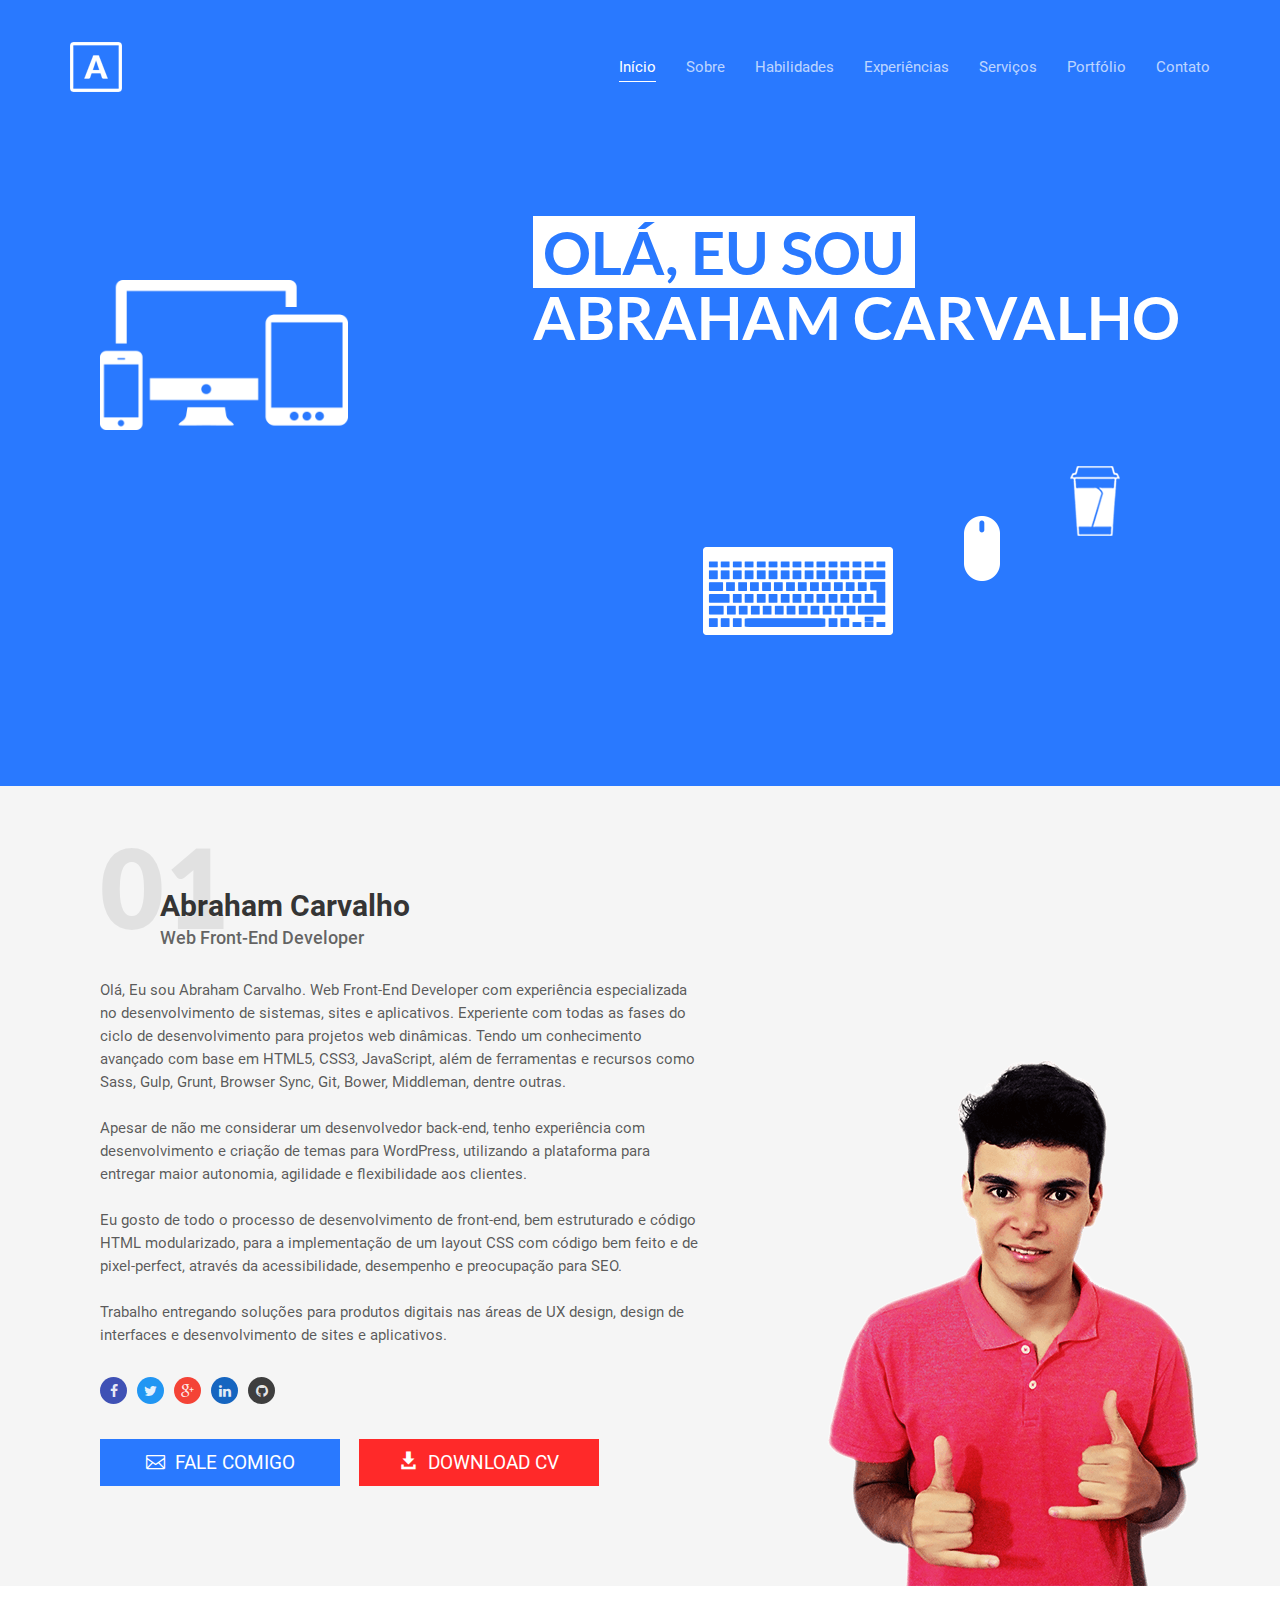
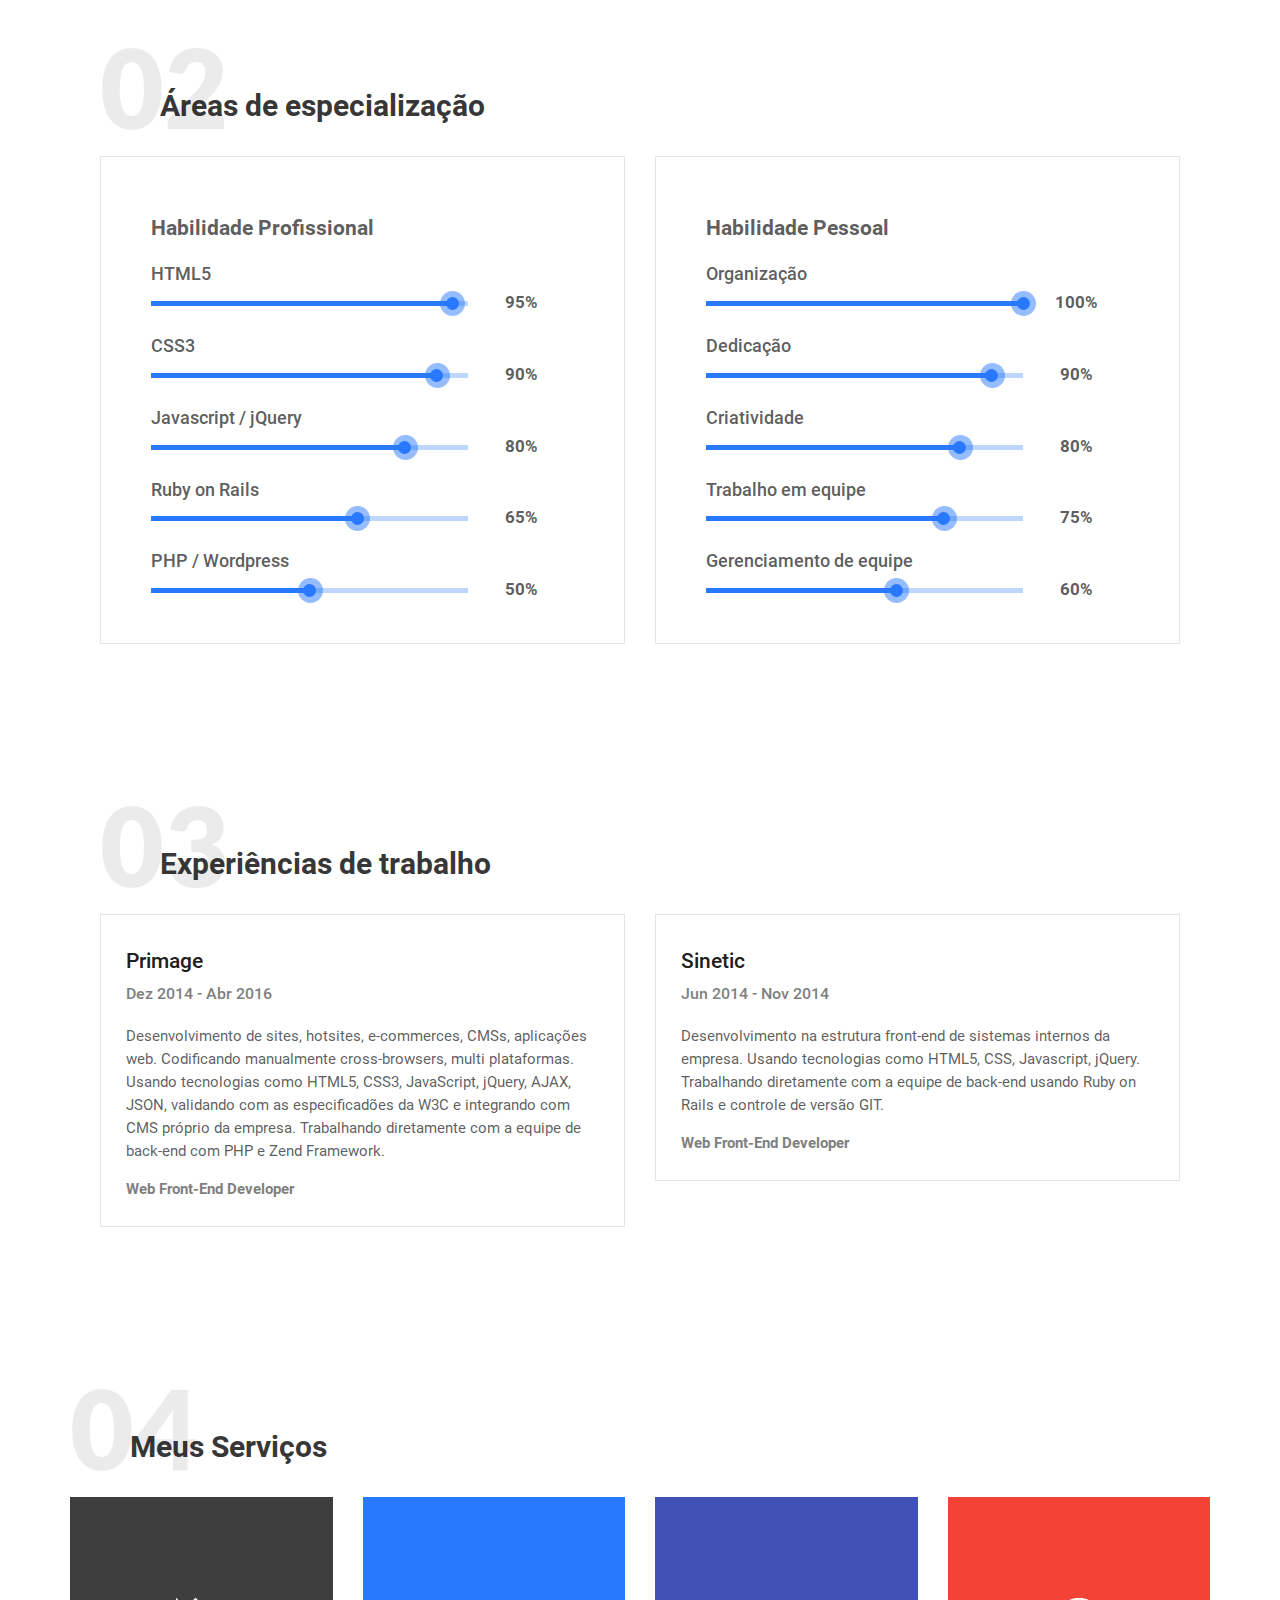
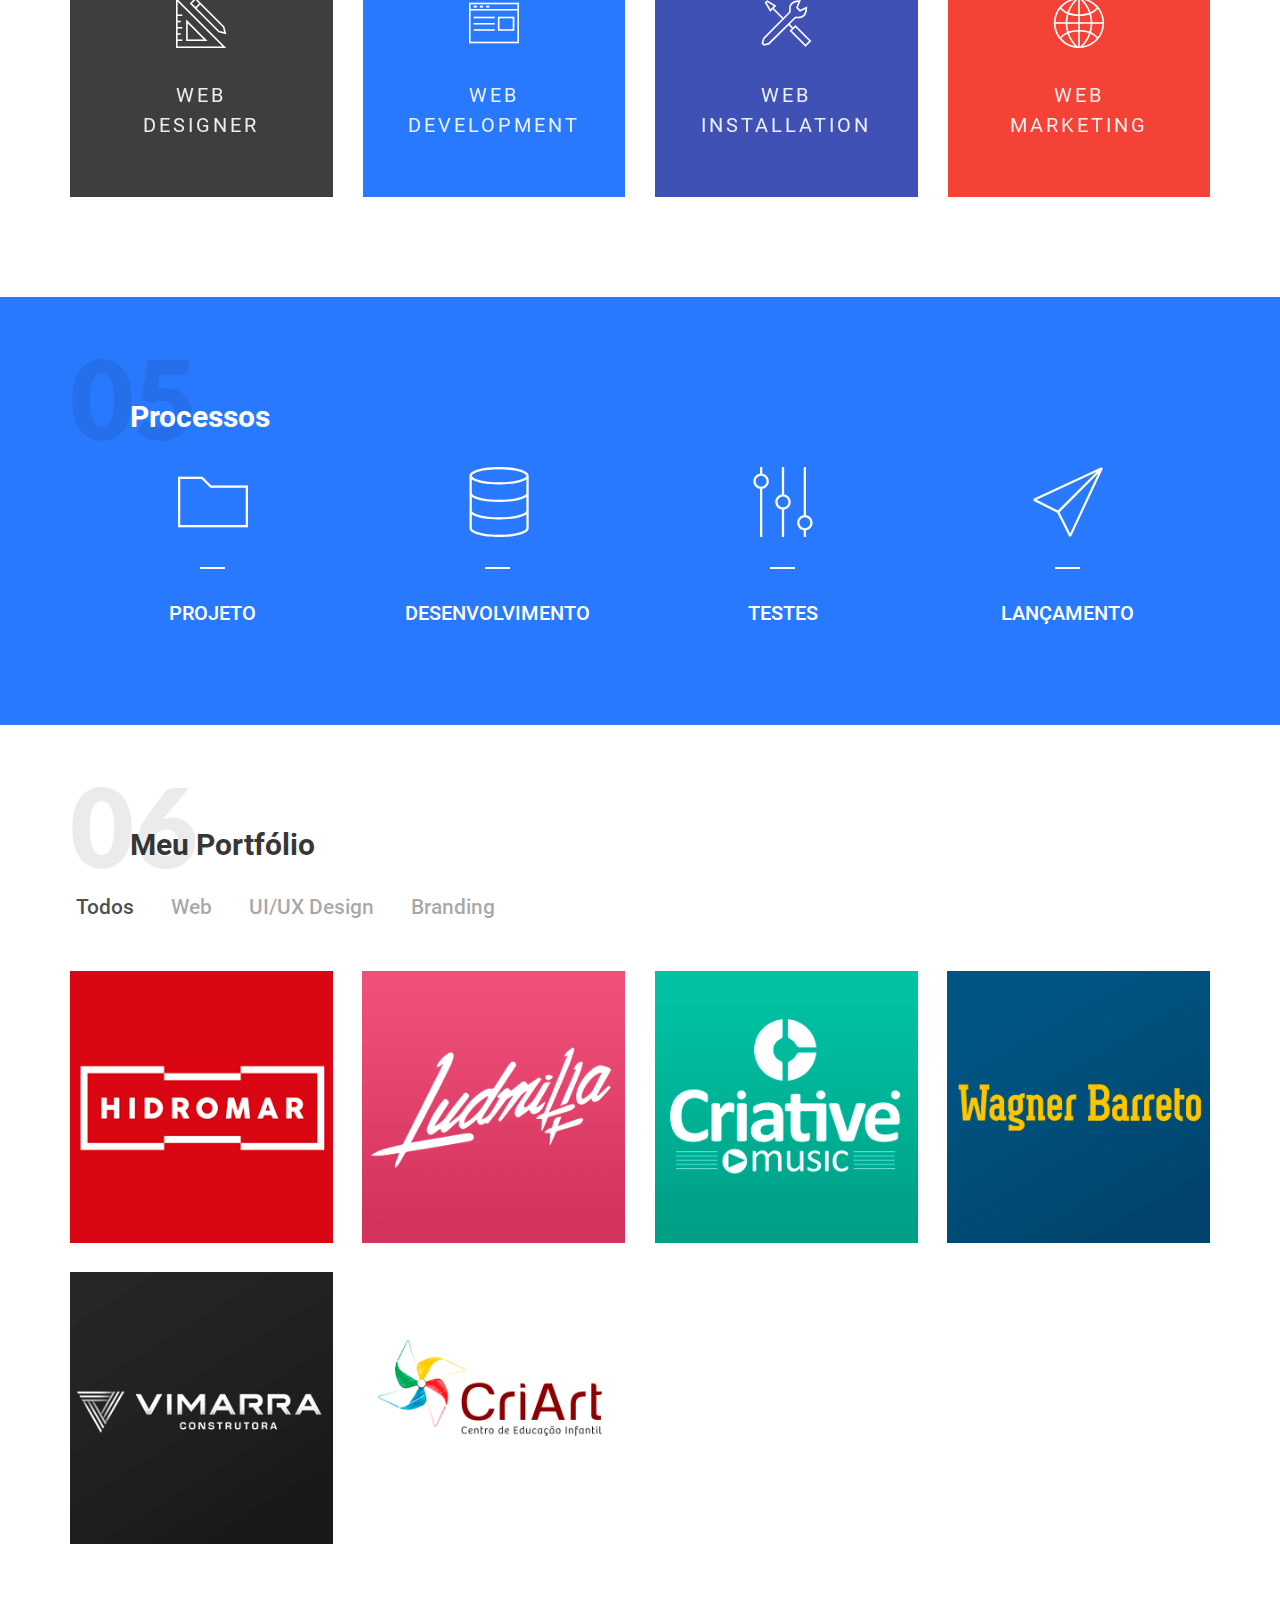
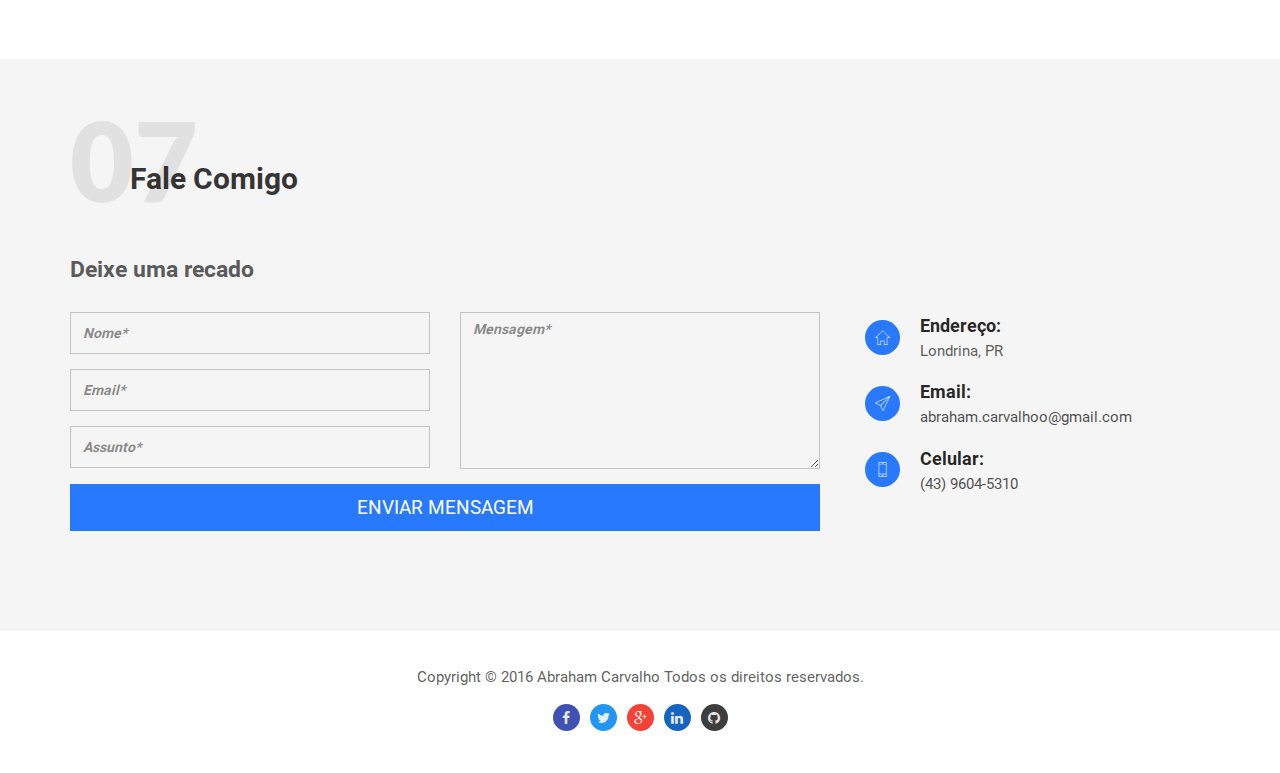
==== index.html @ f038f129 "added projects" ====
<!DOCTYPE html>
<html lang="pt-br" itemscope itemtype="http://schema.org/WebSite">
<head prefix="og: http://ogp.me/ns# website: http://ogp.me/ns/website#">
  <meta charset="utf-8"/>
  <title>Abraham Carvalho | Web Front-End Developer</title>
  <meta http-equiv="Content-Type" content="text/html; charset=utf-8"/>
  <meta http-equiv="X-UA-Compatible" content="IE=edge"/>
  <meta name="HandheldFriendly" content="True"/>
  <meta name="MobileOptimized" content="width"/>
  <meta name="viewport" content="width=device-width, initial-scale=1, maximum-scale=1, minimum-scale=1, user-scalable=no, minimal-ui"/>
  <meta name="robots" content="index, follow"/>
  <meta name="googlebot" content="index,follow"/>
  <meta name="distribution" content="global"/>
  <meta name="rating" content="general"/>
  <meta name="revisit-after" content="15 days"/>
  <meta name="p:domain_verify" content="159b20b773e20a3e2176feb6c53f866d"/>
  <meta name="title" content="Abraham Carvalho | Web Front-End Developer"/>
  <meta name="description" content="Web Front-End Developer com experiência especializada no desenvolvimento de sistemas, sites e aplicativos."/>
  <meta name="keywords" content="abraham, carvalho, front, end, html, css, javascript, desenvolvimento, developer, designer, design, tecnologias, sites, aplicativos, londrina"/>
  <meta name="author" content="Abraham Carvalho"/>
  <meta name="generator" content="Abraham Carvalho | Web Front-End Developer"/>
  <!-- Facebook -->
  <meta property="og:title" content="Abraham Carvalho | Web Front-End Developer"/>
  <meta property="og:site_name" content="Abraham Carvalho"/>
  <meta property="og:description" content="Web Front-End Developer com experiência especializada no desenvolvimento de sistemas, sites e aplicativos."/>
  <meta property="og:url" content="http://abrahamcarvalhoo.github.io/"/>
  <meta property="og:image" content="http://abrahamcarvalhoo.github.io/assets/images/og-image.png"/>
  <meta property="fb:app_id" content="100007454828321"/>
  <meta property="og:type" content="website"/>
  <meta property="og:locale" content="pt_BR"/>
  <!-- Twitter -->
  <meta name="twitter:title" content="Abraham Carvalho | Web Front-End Developer"/>
  <meta name="twitter:description" content="Web Front-End Developer com experiência especializada no desenvolvimento de sistemas, sites e aplicativos."/>
  <meta name="twitter:site" content="@abrahamcarvalho"/>
  <meta name="twitter:creator" content="@abrahamcarvalho"/>
  <meta name="twitter:card" content="summary_large_image"/>
  <meta name="twitter:url" content="http://abrahamcarvalhoo.github.io/"/>
  <meta name="twitter:image:src" content="http://abrahamcarvalhoo.github.io/assets/images/og-image.png"/>
  <!-- Google -->
  <meta itemprop="url" content="http://abrahamcarvalhoo.github.io/"/>
  <meta itemprop="name" content="Abraham Carvalho"/>
  <meta itemprop="description" content="Web Front-End Developer com experiência especializada no desenvolvimento de sistemas, sites e aplicativos."/>
  <meta itemprop="image" content="http://abrahamcarvalhoo.github.io/assets/images/og-image.png"/>
  <link rel="publisher" href="https://google.com/+abrahamcarvalho/"/>
  <link rel="canonical" href="http://abrahamcarvalhoo.github.io/"/>
  <link rel="alternate" type="application/rss+xml" href="http://abrahamcarvalhoo.github.io/rss.xml" title="Abraham Carvalho | RSS"/>
  <!-- Icon for browsers and platforms -->
  <link rel="apple-touch-icon" sizes="57x57" href="assets/images/touch/apple-touch-icon-57x57.png"/>
  <link rel="apple-touch-icon" sizes="60x60" href="assets/images/touch/apple-touch-icon-60x60.png"/>
  <link rel="apple-touch-icon" sizes="72x72" href="assets/images/touch/apple-touch-icon-72x72.png"/>
  <link rel="apple-touch-icon" sizes="76x76" href="assets/images/touch/apple-touch-icon-76x76.png"/>
  <link rel="apple-touch-icon" sizes="114x114" href="assets/images/touch/apple-touch-icon-114x114.png"/>
  <link rel="apple-touch-icon" sizes="120x120" href="assets/images/touch/apple-touch-icon-120x120.png"/>
  <link rel="apple-touch-icon" sizes="144x144" href="assets/images/touch/apple-touch-icon-144x144.png"/>
  <link rel="apple-touch-icon" sizes="152x152" href="assets/images/touch/apple-touch-icon-152x152.png"/>
  <link rel="apple-touch-icon" sizes="180x180" href="assets/images/touch/apple-touch-icon-180x180.png"/>
  <link rel="icon" type="image/png" href="assets/images/touch/favicon-32x32.png" sizes="32x32"/>
  <link rel="icon" type="image/png" href="assets/images/touch/favicon-194x194.png" sizes="194x194"/>
  <link rel="icon" type="image/png" href="assets/images/touch/favicon-96x96.png" sizes="96x96"/>
  <link rel="icon" type="image/png" href="assets/images/touch/android-chrome-192x192.png" sizes="192x192"/>
  <link rel="icon" type="image/png" href="assets/images/touch/favicon-16x16.png" sizes="16x16"/>
  <link rel="shortcut icon" href="favicon.ico"/>
  <link rel="manifest" href="manifest.json"/>
  <link rel="mask-icon" href="assets/images/touch/safari-pinned-tab.svg"/>
  <!-- Tile icon for Win8 (144x144 + tile color) -->
  <meta name="msapplication-tap-highlight" content="no"/>
  <meta name="msapplication-TileColor" content="#2979ff"/>
  <meta name="msapplication-TileImage" content="assets/images/touch/mstile-144x144.png"/>
  <meta name="msapplication-config" content="browserconfig.xml"/>
  <!-- Add to homescreen for Chrome on Android -->
  <meta name="theme-color" content="#2979ff"/>
  <meta name="mobile-web-app-capable" content="yes"/>
  <meta name="application-name" content="Abraham Carvalho"/>
  <!-- Add to homescreen for Safari on iOS -->
  <meta name="format-detection" content="address=no"/>
  <meta name="format-detection" content="telephone=no"/>
  <meta name="apple-mobile-web-app-capable" content="yes"/>
  <meta name="apple-mobile-web-app-title" content="Abraham Carvalho"/>
  <meta name="apple-mobile-web-app-status-bar-style" content="black"/>
  <!-- Page styles -->
  <link rel="stylesheet" href="assets/stylesheets/application.min.css"/>
</head>
<body>
  <header class="sa-header-1" id="header">
    <div class="overlay-color">
      <div class="header-navbar">
        <nav class="navbar navbar-fixed-top sa-header-nav-1 sa-nav-fixed" id="sa-header-nav" >
          <div class="container">
            <div class="logo">
              <a href="#header">
                <img src="assets/images/logo.png" alt="Abraham Carvalho">
              </a>
            </div>
            <div class="navbar-header">
              <button type="button" class="navbar-toggle collapsed" data-toggle="collapse" data-target="#sa-navbar-collapse">
              <span class="sr-only">Menu</span>
              <span class="icon-bar"></span>
              <span class="icon-bar"></span>
              <span class="icon-bar"></span>
              </button>
            </div>
            <div class="collapse navbar-collapse" id="sa-navbar-collapse">
              <ul class="nav navbar-nav navbar-right">
                <li class="active"><a href="#header">Início</a></li>
                <li><a href="#about">Sobre</a></li>
                <li><a href="#skills">Habilidades</a></li>
                <li><a href="#experiences">Experiências</a></li>
                <li><a href="#services">Serviços</a></li>
                <li><a href="#portfolio">Portfólio</a></li>
                <li><a href="#contact">Contato</a></li>
              </ul>
            </div>
          </div>
        </nav>
      </div>
      <div class="container">
        <div class="header-contant col-sm-12 col-xs-12">
            <div class="col-md-4 col-sm-4 col-xs-12 left">
              <div class="image-area">
                <img src="assets/images/responsive.png" alt="Responsive" class="img-responsive">
              </div>
            </div>
            <div class="col-md-8 col-sm-8 col-xs-12 right">
              <div class="right-body">
                <h1 class="name"><span class="color">OLÁ, EU SOU</span><br>ABRAHAM CARVALHO</h1>
                <p class="sub-title">
                  <span class="sa-sub-title-words sa-sub-title-words-1">
                  <span>WEB FRONT-END DEVELOPER</span>
                  <span>UI/UX DESIGN | WEB DESIGNER</span>
                  </span>
                </p>
                <div class="image-group hidden-xs">
                  <img src="assets/images/keyboard.png" alt="Keyboard" class="img-fixed img-responsive">
                  <img src="assets/images/mouse.png" alt="Mouse" class="img-absolute-1 img-responsive">
                  <img src="assets/images/coffee.png" alt="Coffee" class="img-absolute-2 img-responsive">
                </div>
              </div>
            </div>
        </div>
      </div>
    </div>
  </header>
  <section class="sa-features-1" id="about">
    <div class="container">
      <div class="sa-section-separator sa-display-full">
        <div class="left col-sm-7 col-xs-12">
            <div class="sa-section-header with-sub-section-heading col-sm-12 col-xs-12">
              <span class="sub-section-heading">01</span>
              <h2 class="section-heading">Abraham Carvalho</h2>
              <span class="position">Web Front-End Developer</span>
            </div>
            <div class="col-sm-12 col-xs-12">
              <p>Olá, Eu sou Abraham Carvalho. Web Front-End Developer com experiência especializada no desenvolvimento de sistemas, sites e aplicativos. Experiente com todas as fases do ciclo de desenvolvimento para projetos web dinâmicas. Tendo um conhecimento avançado com base em HTML5, CSS3, JavaScript, além de ferramentas e recursos como Sass, Gulp, Grunt, Browser Sync, Git, Bower, Middleman, dentre outras.<br><br>Apesar de não me considerar um desenvolvedor back-end, tenho experiência com desenvolvimento e criação de temas para WordPress, utilizando a plataforma para entregar maior autonomia, agilidade e flexibilidade aos clientes.<br><br>Eu gosto de todo o processo de desenvolvimento de front-end, bem estruturado e código HTML modularizado, para a implementação de um layout CSS com código bem feito e de pixel-perfect, através da acessibilidade, desempenho e preocupação para SEO.<br><br>Trabalho entregando soluções para produtos digitais nas áreas de UX design, design de interfaces e desenvolvimento de sites e aplicativos.</p>
              <ul class="nav sa-social-icon-1">
                <li><a target="_blank" href="https://facebook.com/abraham.carvalhoo" class="facebook"><i class="fa fa-facebook"></i></a></li>
                <li><a target="_blank" href="https://twitter.com/abrahamcarvalho" class="twitter"><i class="fa fa-twitter"></i></a></li>
                <li><a target="_blank" href="https://google.com/+abrahamcarvalho" class="google"><i class="fa fa-google-plus"></i></a></li>
                <li><a target="_blank" href="https://linkedin.com/in/abrahamcarvalhoo" class="linkedin"><i class="fa fa-linkedin"></i></a></li>
                <li><a target="_blank" href="https://github.com/abrahamcarvalhoo" class="github"><i class="fa fa-github"></i></a></li>
              </ul>
              <div class="btn-form btn-scroll">
                <a href="#contact" class="btn btn-blue"><i class="fa icon_mail_alt"></i>FALE COMIGO</a>
                <a target="_blank" href="http://abrahamcarvalhoo.github.io/abraham-carvalho.pdf" class="btn btn-red"><i class="fa icon_download"></i>DOWNLOAD CV</a>
              </div>
            </div>
        </div>
        <div class="right col-sm-5 col-xs-12">
          <img src="assets/images/avatar.png" alt="Abraham Carvalho" class="img-responsive">
        </div>
      </div>
    </div>
  </section>
  <section class="sa-features-3" id="skills">
    <div class="container">
      <div class="sa-section-separator sa-display-full">
        <div class="sa-features-contant-1 col-sm-12 col-xs-12">
          <div class="sa-section-header with-sub-section-heading col-sm-12 col-xs-12">
            <span class="sub-section-heading">02</span>
            <h2 class="section-heading">Áreas de especialização</h2>
          </div>
          <div class="each-features col-md-6 col-sm-12 col-xs-12">
            <div class="each-features-body">
              <div class="sa-skill-detail-1">
                <h3 class="title">Habilidade Profissional</h3>
                <h4 class="subject">HTML5</h4>
                <div class="col-xs-9">
                  <div class="row progress" data-progress="95%">
                  </div>
                </div>
                <div class="col-xs-3 skill-view">95%</div>
                <div class="clearfix"></div>
                <h4 class="subject">CSS3</h4>
                <div class="col-xs-9">
                  <div class="row progress"  data-progress="90%">
                  </div>
                </div>
                <div class="col-xs-3 skill-view">90%</div>
                <div class="clearfix"></div>
                <h4 class="subject">Javascript / jQuery</h4>
                <div class="col-xs-9">
                  <div class="row progress" data-progress="80%">
                  </div>
                </div>
                <div class="col-xs-3 skill-view">80%</div>
                <div class="clearfix"></div>
                <h4 class="subject">Ruby on Rails</h4>
                <div class="col-xs-9">
                  <div class="row progress" data-progress="65%">
                  </div>
                </div>
                <div class="col-xs-3 skill-view">65%</div>
                <div class="clearfix"></div>
                <h4 class="subject">PHP / Wordpress</h4>
                <div class="col-xs-9">
                  <div class="row progress" data-progress="50%">
                  </div>
                </div>
                <div class="col-xs-3 skill-view">50%</div>
                <div class="clearfix"></div>
              </div>
            </div>
          </div>
          <div class="each-features col-md-6 col-sm-12 col-xs-12">
            <div class="each-features-body">
              <div class="sa-skill-detail-1">
                <h3 class="title">Habilidade Pessoal</h3>
                <h4 class="subject">Organização</h4>
                <div class="col-xs-9">
                  <div class="row progress" data-progress="100%">
                  </div>
                </div>
                <div class="col-xs-3 skill-view">100%</div>
                <div class="clearfix"></div>
                <h4 class="subject">Dedicação</h4>
                <div class="col-xs-9">
                  <div class="row progress" data-progress="90%">
                  </div>
                </div>
                <div class="col-xs-3 skill-view">90%</div>
                <div class="clearfix"></div>
                <h4 class="subject">Criatividade</h4>
                <div class="col-xs-9">
                  <div class="row progress" data-progress="80%">
                  </div>
                </div>
                <div class="col-xs-3 skill-view">80%</div>
                <div class="clearfix"></div>
                <h4 class="subject">Trabalho em equipe</h4>
                <div class="col-xs-9">
                  <div class="row progress" data-progress="75%">
                  </div>
                </div>
                <div class="col-xs-3 skill-view">75%</div>
                <div class="clearfix"></div>
                <h4 class="subject">Gerenciamento de equipe</h4>
                <div class="col-xs-9">
                  <div class="row progress" data-progress="60%">
                  </div>
                </div>
                <div class="col-xs-3 skill-view">60%</div>
                <div class="clearfix"></div>
              </div>
            </div>
          </div>
        </div>
      </div>
    </div>
  </section>
  <section class="sa-features-4" id="experiences">
    <div class="container">
      <div class="sa-section-separator sa-display-full">
        <div class="sa-features-contant-1 each-hover col-sm-12 col-xs-12">
          <div class="sa-section-header with-sub-section-heading col-sm-12 col-xs-12">
            <span class="sub-section-heading">03</span>
            <h2 class="section-heading">Experiências de trabalho</h2>
          </div>
          <div class="each-features col-md-6 col-sm-12 col-xs-12">
            <div class="each-features-body">
              <div class="description-info">
                <h3 class="title">Primage</h3>
                <span class="date">Dez 2014 - Abr 2016</span>
                <p class="detail">Desenvolvimento de sites, hotsites, e-commerces, CMSs, aplicações web. Codificando manualmente cross-browsers, multi plataformas. Usando tecnologias como HTML5, CSS3, JavaScript, jQuery, AJAX, JSON, validando com as especificadões da W3C e integrando com CMS próprio da empresa. Trabalhando diretamente com a equipe de back-end com PHP e Zend Framework.</p>
                <div class="sub-link">Web Front-End Developer</div>
              </div>
            </div>
          </div>
          <div class="each-features col-md-6 col-sm-12 col-xs-12">
            <div class="each-features-body">
              <div class="description-info">
                <h3 class="title">Sinetic</h3>
                <span class="date">Jun 2014 - Nov 2014</span>
                <p class="detail">Desenvolvimento na estrutura front-end de sistemas internos da empresa. Usando tecnologias como HTML5, CSS, Javascript, jQuery. Trabalhando diretamente com a equipe de back-end usando Ruby on Rails e controle de versão GIT.</p>
                <div class="sub-link">Web Front-End Developer</div>
              </div>
            </div>
          </div>
        </div>
      </div>
    </div>
  </section>
  <section class="sa-features" id="services">
    <div class="container">
      <div class="row sa-section-separator sa-features-6">
        <div class="sa-section-header with-sub-section-heading col-sm-12 col-xs-12">
          <span class="sub-section-heading">04</span>
          <h2 class="section-heading">Meus Serviços</h2>
        </div>
        <div class="sa-features-contant-1 col-sm-12 col-xs-12">
          <div class="row">
            <div class="each-features col-md-3 col-sm-6 col-xs-12">
              <div class="each-features-body">
                <div class="logo-with-title">
                  <i class="fa icon icon-basic-pencil-ruler"></i>
                  <h3 class="title">WEB<br>DESIGNER</h3>
                  <p class="detail">Área que envolve planejamento, pesquisa, documentação, arquitetura de informação, design de interação, usabilidade, prototipação e design visual.</p>
                </div>
              </div>
            </div>
            <div class="each-features col-md-3 col-sm-6 col-xs-12">
              <div class="each-features-body">
                <div class="logo-with-title">
                  <i class="fa icon icon-basic-webpage-img-txt"></i>
                  <h3 class="title">WEB<br>DEVELOPMENT</h3>
                  <p class="detail">Projeto interfaces web flexível e universal que se adaptam aos tamanhos de tela e dispositivos como desktops, smartphones, tablets, tvs, etc.</p>
                </div>
              </div>
            </div>
            <div class="each-features col-md-3 col-sm-6 col-xs-12">
              <div class="each-features-body">
                <div class="logo-with-title">
                  <i class="fa icon icon-basic-settings"></i>
                  <h3 class="title">WEB<br>INSTALLATION</h3>
                  <p class="detail">Precisa de ajuda com etapas técnicas como instalações, migrações, implementações, configurações.</p>
                </div>
                </div>
            </div>
            <div class="each-features col-md-3 col-sm-6 col-xs-12">
              <div class="each-features-body">
                <div class="logo-with-title">
                  <i class="fa icon icon-basic-world"></i>
                  <h3 class="title">WEB<br>MARKETING</h3>
                  <p class="detail">Melhore a pesquisa de seu site em vários buscadores como o Google, UOL, Bing, Yahoo. Otimize seu site seguindo todos os Padrões Web e suba nos resultados das pesquisas.</p>
                </div>
              </div>
            </div>
          </div>
        </div>
      </div>
    </div>
    <div class="sa-features-10">
      <div class="container">
        <div class="row sa-section-separator">
          <div class="sa-section-header with-sub-section-heading col-sm-12 col-xs-12">
            <span class="sub-section-heading">05</span>
            <h2 class="section-heading">Processos</h2>
          </div>
          <div class="features-content col-sm-12 col-xs-12">
            <div class="features-content-body">
              <div class="col-md-3 col-sm-6 col-xs-12 each-features">
                <div class="each-features-body">
                  <i class="fa icon icon-basic-folder"></i>
                  <span class="title">PROJETO</span>
                </div>
              </div>
              <div class="col-md-3 col-sm-6 col-xs-12 each-features">
                <div class="each-features-body">
                  <i class="fa icon icon-basic-server2"></i>
                  <span class="title">DESENVOLVIMENTO</span>
                </div>
              </div>
              <div class="col-md-3 col-sm-6 col-xs-12 each-features">
                <div class="each-features-body">
                  <i class="fa icon icon-basic-mixer2"></i>
                  <span class="title">TESTES</span>
                </div>
              </div>
              <div class="col-md-3 col-sm-6 col-xs-12 each-features">
                <div class="each-features-body">
                  <i class="fa icon icon-basic-paperplane"></i>
                  <span class="title">LANÇAMENTO</span>
                </div>
              </div>
            </div>
          </div>
        </div>
      </div>
    </div>
  </section>
  <section class="sa-features-8" id="portfolio">
    <div class="container">
      <div class="row sa-section-separator">
        <div class="sa-section-header with-sub-section-heading col-sm-12 col-xs-12">
          <span class="sub-section-heading">06</span>
          <h2 class="section-heading">Meu Portfólio</h2>
        </div>
        <div class="sa-features-contant-2 each-hover col-sm-12 col-xs-12">
          <div class="row">
            <div class="col-sm-12 col-xs-12">
              <ul class="nav filter-button filters-button-group " data-animate="fadeInUp" id="filter-button">
                <li><button class="filter-project is-checked" data-filter="*">Todos</button></li>
                <li><button class="filter-project" data-filter=".web">Web</button></li>
                <li><button class="filter-project" data-filter=".ui">UI/UX Design</button></li>
                <li><button class="filter-project" data-filter=".brand">Branding</button></li>
              </ul>
            </div>
            <div class="clearfix"></div>
            <div class="grid project-gallery" id="project-gallery">
              <div class="grid-item col-md-3 col-sm-6 col-xs-12 web" data-animate="fadeInRight" data-category="web">
                <figure>
                  <img src="assets/images/projects/hidromar.png" alt="Hidromar">
                  <figcaption>
                    <h3>Hidromar</h3>
                    <a target="_blank" href="http://www.hidromar.com.br" class="sa-view-project-detail">Acessar<i class="fa arrow_right"></i></a>
                  </figcaption>
                </figure>
              </div>
              <div class="grid-item col-md-3 col-sm-6 col-xs-12 web" data-animate="fadeInRight" data-category="web">
                <figure>
                  <img src="assets/images/projects/ludmilla.png" alt="Ludmilla">
                  <figcaption>
                    <h3>Ludmilla</h3>
                    <a target="_blank" href="http://www.ludmillaoficial.com.br" class="sa-view-project-detail">Acessar<i class="fa arrow_right"></i></a>
                  </figcaption>
                </figure>
              </div>
              <div class="grid-item col-md-3 col-sm-6 col-xs-12 web" data-animate="fadeInRight" data-category="web">
                <figure>
                  <img src="assets/images/projects/criativemusic.png" alt="Criative Music">
                  <figcaption>
                    <h3>Criative Music</h3>
                    <a target="_blank" href="http://www.criativemusic.com.br" class="sa-view-project-detail">Acessar<i class="fa arrow_right"></i></a>
                  </figcaption>
                </figure>
              </div>
              <div class="grid-item col-md-3 col-sm-6 col-xs-12 web" data-animate="fadeInRight" data-category="web">
                <figure>
                  <img src="assets/images/projects/wagnerbarreto.png" alt="Wagner Barreto">
                  <figcaption>
                    <h3>Wagner Barreto</h3>
                    <a target="_blank" href="http://www.wagnerbarreto.com" class="sa-view-project-detail">Acessar<i class="fa arrow_right"></i></a>
                  </figcaption>
                </figure>
              </div>
              <div class="grid-item col-md-3 col-sm-6 col-xs-12 web" data-animate="fadeInRight" data-category="web">
                <figure>
                  <img src="assets/images/projects/vimarraconstrutora.png" alt="Vimarra Construtora">
                  <figcaption>
                    <h3>Vimarra Construtora</h3>
                    <a target="_blank" href="http://www.vimarraconstrutora.com.br" class="sa-view-project-detail">Acessar<i class="fa arrow_right"></i></a>
                  </figcaption>
                </figure>
              </div>
              <div class="grid-item col-md-3 col-sm-6 col-xs-12 web" data-animate="fadeInRight" data-category="web">
                <figure>
                  <img src="assets/images/projects/ceicriart.png" alt="Criart">
                  <figcaption>
                    <h3>Criart</h3>
                    <a target="_blank" href="http://www.ceicriart.com.br" class="sa-view-project-detail">Acessar<i class="fa arrow_right"></i></a>
                  </figcaption>
                </figure>
              </div>
            </div>
          </div>
        </div>
      </div>
    </div>
  </section>
  <section class="sa-registation-form-1" id="contact">
    <div class="container">
      <div class="row sa-section-separator">
        <div class="sa-section-header with-sub-section-heading col-sm-12 col-xs-12">
          <span class="sub-section-heading">07</span>
          <h2 class="section-heading">Fale Comigo</h2>
        </div>
        <div class="sa-registation-form-contant col-sm-12 col-xs-12">
          <div class="row">
            <div class="title col-sm-12 col-xs-12">
              <h3>Deixe uma recado</h3>
            </div>
            <div class="left col-md-8 col-sm-12 col-xs-12">
              <div class="row">
                <form id="contact-us-form" method="post" class="sa-form-custom-style">
                  <div class="col-sm-12 col-xs-12">
                    <p class="email-success"><i class="ef icon_check_alt2"></i> Sua mensagem foi com enviada com sucesso.</p>
                    <p class="email-failed"><i class="ef icon_close_alt2"></i>  Algo deu errado!</p>
                  </div>
                  <div class="col-sm-6 col-xs-12">
                    <input name="name" id="contact-us-name" class="form-cus form-control" type="text" placeholder="Nome*" required>
                    <input name="email" id="contact-us-email" class="form-cus form-control" type="email" placeholder="Email*" required>
                    <input name="subject" id="contact-us-subject" class="form-cus form-control" type="text" placeholder="Assunto*" required>
                  </div>
                  <div class="col-sm-6 col-xs-12">
                    <div class="form-group">
                      <textarea id="contact-us-message" class="form-control" rows="3" placeholder="Mensagem*" required></textarea>
                    </div>
                  </div>
                  <div class="btn-form col-sm-12 col-xs-12">
                    <button class="btn btn-blue btn-fill">Enviar Mensagem</button>
                  </div>
                </form>
              </div>
            </div>
            <div class="col-md-4 col-sm-12 col-xs-12">
              <address class="sa-contact-address-1">
                <ul class="address-ul nav">
                  <li>
                    <i class="fa icon icon-basic-home hidden-xs"></i>
                    <strong class="bold">Endereço:&nbsp;</strong> <br>
                    Londrina, PR
                  </li>
                  <li>
                    <i class="fa icon icon-basic-paperplane hidden-xs"></i>
                    <strong class="bold">Email:&nbsp;</strong> <br>
                    <a href="mailto:abraham.carvalhoo@gmail.com">abraham.carvalhoo@gmail.com</a>
                  </li>
                  <li>
                    <i class="fa icon icon-basic-smartphone hidden-xs"></i>
                    <strong class="bold">Celular:&nbsp;</strong> <br>
                    <a href="callto:4396045310">(43) 9604-5310</a>
                  </li>
                </ul>
              </address>
            </div>
          </div>
        </div>
      </div>
    </div>
  </section>
  <section class="sa-footer-1">
    <div class="container">
      <div class="row sa-section-separator">
        <div class="copyright col-sm-12 col-xs-12">
          <p>Copyright © 2016 Abraham Carvalho Todos os direitos reservados.</p>
        </div>
        <div class="footer-menu col-sm-12 col-xs-12">
          <ul class="nav sa-social-icon-1">
            <li><a target="_blank" href="https://facebook.com/abraham.carvalhoo" class="facebook"><i class="fa fa-facebook"></i></a></li>
            <li><a target="_blank" href="https://twitter.com/abrahamcarvalho" class="twitter"><i class="fa fa-twitter"></i></a></li>
            <li><a target="_blank" href="https://google.com/+abrahamcarvalho" class="google"><i class="fa fa-google-plus"></i></a></li>
            <li><a target="_blank" href="https://linkedin.com/in/abrahamcarvalhoo" class="linkedin"><i class="fa fa-linkedin"></i></a></li>
            <li><a target="_blank" href="https://github.com/abrahamcarvalhoo" class="github"><i class="fa fa-github"></i></a></li>
          </ul>
        </div>
      </div>
    </div>
  </section>
  <!-- Page scripts -->
  <script src="assets/javascripts/application.min.js"></script>
  <script>
    (function(i,s,o,g,r,a,m){i['GoogleAnalyticsObject']=r;i[r]=i[r]||function(){
    (i[r].q=i[r].q||[]).push(arguments)},i[r].l=1*new Date();a=s.createElement(o),
    m=s.getElementsByTagName(o)[0];a.async=1;a.src=g;m.parentNode.insertBefore(a,m)
    })(window,document,'script','https://www.google-analytics.com/analytics.js','ga');
    ga('create', 'UA-XXXX-Y', 'auto');
    ga('send', 'pageview');
  </script>
</body>
</html>
---- assets/stylesheets/application.min.css ----
.owl-controls,html{-webkit-tap-highlight-color:transparent}.fa,.glyphicon,html *{-moz-osx-font-smoothing:grayscale}.label,sub,sup{vertical-align:baseline}.btn,.btn-group,.btn-group-vertical,.caret,.checkbox-inline,.radio-inline,img{vertical-align:middle}hr,img{border:0}body,figure{margin:0}.navbar-fixed-bottom .navbar-collapse,.navbar-fixed-top .navbar-collapse,.pre-scrollable{max-height:340px}.btn-group>.btn-group,.btn-toolbar .btn,.btn-toolbar .btn-group,.btn-toolbar .input-group,.col-xs-1,.col-xs-10,.col-xs-11,.col-xs-12,.col-xs-2,.col-xs-3,.col-xs-4,.col-xs-5,.col-xs-6,.col-xs-7,.col-xs-8,.col-xs-9,.dropdown-menu{float:left}*,:after,:before,input[type=search]{box-sizing:border-box}.invisible,.slides:after{visibility:hidden}html{font-family:sans-serif;-webkit-text-size-adjust:100%;-ms-text-size-adjust:100%}article,aside,details,figcaption,figure,footer,header,hgroup,main,menu,nav,section,summary{display:block}audio,canvas,progress,video{display:inline-block;vertical-align:baseline}audio:not([controls]){display:none;height:0}[hidden],template{display:none}a{background-color:transparent;color:#337ab7}a:active,a:hover{outline:0}b,optgroup,strong{font-weight:700}dfn{font-style:italic}h1{margin:.67em 0}mark{color:#000;background:#ff0}sub,sup{position:relative;font-size:75%;line-height:0}sup{top:-.5em}sub{bottom:-.25em}svg:not(:root){overflow:hidden}hr{height:0;box-sizing:content-box}pre,textarea{overflow:auto}code,kbd,pre,samp{font-size:1em}button,input,optgroup,select,textarea{margin:0;font:inherit;color:inherit}.glyphicon,.popover,.tooltip,address{font-style:normal}button{overflow:visible}button,select{text-transform:none}button,html input[type=button],input[type=reset],input[type=submit]{-webkit-appearance:button;cursor:pointer}button.close,input[type=search]{-webkit-appearance:none}button[disabled],html input[disabled]{cursor:default}button::-moz-focus-inner,input::-moz-focus-inner{padding:0;border:0}input[type=checkbox],input[type=radio]{box-sizing:border-box;padding:0}input[type=number]::-webkit-inner-spin-button,input[type=number]::-webkit-outer-spin-button{height:auto}input[type=search]::-webkit-search-cancel-button,input[type=search]::-webkit-search-decoration{-webkit-appearance:none}table{border-spacing:0;border-collapse:collapse}td,th{padding:0}@media print{blockquote,img,pre,tr{page-break-inside:avoid}*,:after,:before{color:#000!important;text-shadow:none!important;background:0 0!important;box-shadow:none!important}a,a:visited{text-decoration:underline}a[href]:after{content:" (" attr(href) ")"}abbr[title]:after{content:" (" attr(title) ")"}a[href^="javascript:"]:after,a[href^="#"]:after{content:""}blockquote,pre{border:1px solid #999}thead{display:table-header-group}img{max-width:100%!important}h2,h3,p{orphans:3;widows:3}h2,h3{page-break-after:avoid}.navbar{display:none}.btn>.caret,.dropup>.btn>.caret{border-top-color:#000!important}.label{border:1px solid #000}.table{border-collapse:collapse!important}.table td,.table th{background-color:#fff!important}.table-bordered td,.table-bordered th{border:1px solid #ddd!important}}.btn,.btn-danger.active,.btn-danger:active,.btn-default.active,.btn-default:active,.btn-info.active,.btn-info:active,.btn-primary.active,.btn-primary:active,.btn-success.active,.btn-success:active,.btn-warning.active,.btn-warning:active,.btn.active,.btn:active,.dropdown-menu>.disabled>a:focus,.dropdown-menu>.disabled>a:hover,.form-control,.navbar-toggle,.open>.dropdown-toggle.btn-danger,.open>.dropdown-toggle.btn-default,.open>.dropdown-toggle.btn-info,.open>.dropdown-toggle.btn-primary,.open>.dropdown-toggle.btn-success,.open>.dropdown-toggle.btn-warning{background-image:none}.img-thumbnail,body{background-color:#fff}@font-face{font-family:'Glyphicons Halflings';src:url(../fonts/glyphicons-halflings-regular.eot);src:url(../fonts/glyphicons-halflings-regular.eot?#iefix) format('embedded-opentype'),url(../fonts/glyphicons-halflings-regular.woff2) format('woff2'),url(../fonts/glyphicons-halflings-regular.woff) format('woff'),url(../fonts/glyphicons-halflings-regular.ttf) format('truetype'),url(../fonts/glyphicons-halflings-regular.svg#glyphicons_halflingsregular) format('svg')}.glyphicon{position:relative;top:1px;display:inline-block;font-family:'Glyphicons Halflings';font-weight:400;line-height:1;-webkit-font-smoothing:antialiased}.glyphicon-asterisk:before{content:"\2a"}.glyphicon-plus:before{content:"\2b"}.glyphicon-eur:before,.glyphicon-euro:before{content:"\20ac"}.glyphicon-minus:before{content:"\2212"}.glyphicon-cloud:before{content:"\2601"}.glyphicon-envelope:before{content:"\2709"}.glyphicon-pencil:before{content:"\270f"}.glyphicon-glass:before{content:"\e001"}.glyphicon-music:before{content:"\e002"}.glyphicon-search:before{content:"\e003"}.glyphicon-heart:before{content:"\e005"}.glyphicon-star:before{content:"\e006"}.glyphicon-star-empty:before{content:"\e007"}.glyphicon-user:before{content:"\e008"}.glyphicon-film:before{content:"\e009"}.glyphicon-th-large:before{content:"\e010"}.glyphicon-th:before{content:"\e011"}.glyphicon-th-list:before{content:"\e012"}.glyphicon-ok:before{content:"\e013"}.glyphicon-remove:before{content:"\e014"}.glyphicon-zoom-in:before{content:"\e015"}.glyphicon-zoom-out:before{content:"\e016"}.glyphicon-off:before{content:"\e017"}.glyphicon-signal:before{content:"\e018"}.glyphicon-cog:before{content:"\e019"}.glyphicon-trash:before{content:"\e020"}.glyphicon-home:before{content:"\e021"}.glyphicon-file:before{content:"\e022"}.glyphicon-time:before{content:"\e023"}.glyphicon-road:before{content:"\e024"}.glyphicon-download-alt:before{content:"\e025"}.glyphicon-download:before{content:"\e026"}.glyphicon-upload:before{content:"\e027"}.glyphicon-inbox:before{content:"\e028"}.glyphicon-play-circle:before{content:"\e029"}.glyphicon-repeat:before{content:"\e030"}.glyphicon-refresh:before{content:"\e031"}.glyphicon-list-alt:before{content:"\e032"}.glyphicon-lock:before{content:"\e033"}.glyphicon-flag:before{content:"\e034"}.glyphicon-headphones:before{content:"\e035"}.glyphicon-volume-off:before{content:"\e036"}.glyphicon-volume-down:before{content:"\e037"}.glyphicon-volume-up:before{content:"\e038"}.glyphicon-qrcode:before{content:"\e039"}.glyphicon-barcode:before{content:"\e040"}.glyphicon-tag:before{content:"\e041"}.glyphicon-tags:before{content:"\e042"}.glyphicon-book:before{content:"\e043"}.glyphicon-bookmark:before{content:"\e044"}.glyphicon-print:before{content:"\e045"}.glyphicon-camera:before{content:"\e046"}.glyphicon-font:before{content:"\e047"}.glyphicon-bold:before{content:"\e048"}.glyphicon-italic:before{content:"\e049"}.glyphicon-text-height:before{content:"\e050"}.glyphicon-text-width:before{content:"\e051"}.glyphicon-align-left:before{content:"\e052"}.glyphicon-align-center:before{content:"\e053"}.glyphicon-align-right:before{content:"\e054"}.glyphicon-align-justify:before{content:"\e055"}.glyphicon-list:before{content:"\e056"}.glyphicon-indent-left:before{content:"\e057"}.glyphicon-indent-right:before{content:"\e058"}.glyphicon-facetime-video:before{content:"\e059"}.glyphicon-picture:before{content:"\e060"}.glyphicon-map-marker:before{content:"\e062"}.glyphicon-adjust:before{content:"\e063"}.glyphicon-tint:before{content:"\e064"}.glyphicon-edit:before{content:"\e065"}.glyphicon-share:before{content:"\e066"}.glyphicon-check:before{content:"\e067"}.glyphicon-move:before{content:"\e068"}.glyphicon-step-backward:before{content:"\e069"}.glyphicon-fast-backward:before{content:"\e070"}.glyphicon-backward:before{content:"\e071"}.glyphicon-play:before{content:"\e072"}.glyphicon-pause:before{content:"\e073"}.glyphicon-stop:before{content:"\e074"}.glyphicon-forward:before{content:"\e075"}.glyphicon-fast-forward:before{content:"\e076"}.glyphicon-step-forward:before{content:"\e077"}.glyphicon-eject:before{content:"\e078"}.glyphicon-chevron-left:before{content:"\e079"}.glyphicon-chevron-right:before{content:"\e080"}.glyphicon-plus-sign:before{content:"\e081"}.glyphicon-minus-sign:before{content:"\e082"}.glyphicon-remove-sign:before{content:"\e083"}.glyphicon-ok-sign:before{content:"\e084"}.glyphicon-question-sign:before{content:"\e085"}.glyphicon-info-sign:before{content:"\e086"}.glyphicon-screenshot:before{content:"\e087"}.glyphicon-remove-circle:before{content:"\e088"}.glyphicon-ok-circle:before{content:"\e089"}.glyphicon-ban-circle:before{content:"\e090"}.glyphicon-arrow-left:before{content:"\e091"}.glyphicon-arrow-right:before{content:"\e092"}.glyphicon-arrow-up:before{content:"\e093"}.glyphicon-arrow-down:before{content:"\e094"}.glyphicon-share-alt:before{content:"\e095"}.glyphicon-resize-full:before{content:"\e096"}.glyphicon-resize-small:before{content:"\e097"}.glyphicon-exclamation-sign:before{content:"\e101"}.glyphicon-gift:before{content:"\e102"}.glyphicon-leaf:before{content:"\e103"}.glyphicon-fire:before{content:"\e104"}.glyphicon-eye-open:before{content:"\e105"}.glyphicon-eye-close:before{content:"\e106"}.glyphicon-warning-sign:before{content:"\e107"}.glyphicon-plane:before{content:"\e108"}.glyphicon-calendar:before{content:"\e109"}.glyphicon-random:before{content:"\e110"}.glyphicon-comment:before{content:"\e111"}.glyphicon-magnet:before{content:"\e112"}.glyphicon-chevron-up:before{content:"\e113"}.glyphicon-chevron-down:before{content:"\e114"}.glyphicon-retweet:before{content:"\e115"}.glyphicon-shopping-cart:before{content:"\e116"}.glyphicon-folder-close:before{content:"\e117"}.glyphicon-folder-open:before{content:"\e118"}.glyphicon-resize-vertical:before{content:"\e119"}.glyphicon-resize-horizontal:before{content:"\e120"}.glyphicon-hdd:before{content:"\e121"}.glyphicon-bullhorn:before{content:"\e122"}.glyphicon-bell:before{content:"\e123"}.glyphicon-certificate:before{content:"\e124"}.glyphicon-thumbs-up:before{content:"\e125"}.glyphicon-thumbs-down:before{content:"\e126"}.glyphicon-hand-right:before{content:"\e127"}.glyphicon-hand-left:before{content:"\e128"}.glyphicon-hand-up:before{content:"\e129"}.glyphicon-hand-down:before{content:"\e130"}.glyphicon-circle-arrow-right:before{content:"\e131"}.glyphicon-circle-arrow-left:before{content:"\e132"}.glyphicon-circle-arrow-up:before{content:"\e133"}.glyphicon-circle-arrow-down:before{content:"\e134"}.glyphicon-globe:before{content:"\e135"}.glyphicon-wrench:before{content:"\e136"}.glyphicon-tasks:before{content:"\e137"}.glyphicon-filter:before{content:"\e138"}.glyphicon-briefcase:before{content:"\e139"}.glyphicon-fullscreen:before{content:"\e140"}.glyphicon-dashboard:before{content:"\e141"}.glyphicon-paperclip:before{content:"\e142"}.glyphicon-heart-empty:before{content:"\e143"}.glyphicon-link:before{content:"\e144"}.glyphicon-phone:before{content:"\e145"}.glyphicon-pushpin:before{content:"\e146"}.glyphicon-usd:before{content:"\e148"}.glyphicon-gbp:before{content:"\e149"}.glyphicon-sort:before{content:"\e150"}.glyphicon-sort-by-alphabet:before{content:"\e151"}.glyphicon-sort-by-alphabet-alt:before{content:"\e152"}.glyphicon-sort-by-order:before{content:"\e153"}.glyphicon-sort-by-order-alt:before{content:"\e154"}.glyphicon-sort-by-attributes:before{content:"\e155"}.glyphicon-sort-by-attributes-alt:before{content:"\e156"}.glyphicon-unchecked:before{content:"\e157"}.glyphicon-expand:before{content:"\e158"}.glyphicon-collapse-down:before{content:"\e159"}.glyphicon-collapse-up:before{content:"\e160"}.glyphicon-log-in:before{content:"\e161"}.glyphicon-flash:before{content:"\e162"}.glyphicon-log-out:before{content:"\e163"}.glyphicon-new-window:before{content:"\e164"}.glyphicon-record:before{content:"\e165"}.glyphicon-save:before{content:"\e166"}.glyphicon-open:before{content:"\e167"}.glyphicon-saved:before{content:"\e168"}.glyphicon-import:before{content:"\e169"}.glyphicon-export:before{content:"\e170"}.glyphicon-send:before{content:"\e171"}.glyphicon-floppy-disk:before{content:"\e172"}.glyphicon-floppy-saved:before{content:"\e173"}.glyphicon-floppy-remove:before{content:"\e174"}.glyphicon-floppy-save:before{content:"\e175"}.glyphicon-floppy-open:before{content:"\e176"}.glyphicon-credit-card:before{content:"\e177"}.glyphicon-transfer:before{content:"\e178"}.glyphicon-cutlery:before{content:"\e179"}.glyphicon-header:before{content:"\e180"}.glyphicon-compressed:before{content:"\e181"}.glyphicon-earphone:before{content:"\e182"}.glyphicon-phone-alt:before{content:"\e183"}.glyphicon-tower:before{content:"\e184"}.glyphicon-stats:before{content:"\e185"}.glyphicon-sd-video:before{content:"\e186"}.glyphicon-hd-video:before{content:"\e187"}.glyphicon-subtitles:before{content:"\e188"}.glyphicon-sound-stereo:before{content:"\e189"}.glyphicon-sound-dolby:before{content:"\e190"}.glyphicon-sound-5-1:before{content:"\e191"}.glyphicon-sound-6-1:before{content:"\e192"}.glyphicon-sound-7-1:before{content:"\e193"}.glyphicon-copyright-mark:before{content:"\e194"}.glyphicon-registration-mark:before{content:"\e195"}.glyphicon-cloud-download:before{content:"\e197"}.glyphicon-cloud-upload:before{content:"\e198"}.glyphicon-tree-conifer:before{content:"\e199"}.glyphicon-tree-deciduous:before{content:"\e200"}.glyphicon-cd:before{content:"\e201"}.glyphicon-save-file:before{content:"\e202"}.glyphicon-open-file:before{content:"\e203"}.glyphicon-level-up:before{content:"\e204"}.glyphicon-copy:before{content:"\e205"}.glyphicon-paste:before{content:"\e206"}.glyphicon-alert:before{content:"\e209"}.glyphicon-equalizer:before{content:"\e210"}.glyphicon-king:before{content:"\e211"}.glyphicon-queen:before{content:"\e212"}.glyphicon-pawn:before{content:"\e213"}.glyphicon-bishop:before{content:"\e214"}.glyphicon-knight:before{content:"\e215"}.glyphicon-baby-formula:before{content:"\e216"}.glyphicon-tent:before{content:"\26fa"}.glyphicon-blackboard:before{content:"\e218"}.glyphicon-bed:before{content:"\e219"}.glyphicon-apple:before{content:"\f8ff"}.glyphicon-erase:before{content:"\e221"}.glyphicon-hourglass:before{content:"\231b"}.glyphicon-lamp:before{content:"\e223"}.glyphicon-duplicate:before{content:"\e224"}.glyphicon-piggy-bank:before{content:"\e225"}.glyphicon-scissors:before{content:"\e226"}.glyphicon-bitcoin:before,.glyphicon-btc:before,.glyphicon-xbt:before{content:"\e227"}.glyphicon-jpy:before,.glyphicon-yen:before{content:"\00a5"}.glyphicon-rub:before,.glyphicon-ruble:before{content:"\20bd"}.glyphicon-scale:before{content:"\e230"}.glyphicon-ice-lolly:before{content:"\e231"}.glyphicon-ice-lolly-tasted:before{content:"\e232"}.glyphicon-education:before{content:"\e233"}.glyphicon-option-horizontal:before{content:"\e234"}.glyphicon-option-vertical:before{content:"\e235"}.glyphicon-menu-hamburger:before{content:"\e236"}.glyphicon-modal-window:before{content:"\e237"}.glyphicon-oil:before{content:"\e238"}.glyphicon-grain:before{content:"\e239"}.glyphicon-sunglasses:before{content:"\e240"}.glyphicon-text-size:before{content:"\e241"}.glyphicon-text-color:before{content:"\e242"}.glyphicon-text-background:before{content:"\e243"}.glyphicon-object-align-top:before{content:"\e244"}.glyphicon-object-align-bottom:before{content:"\e245"}.glyphicon-object-align-horizontal:before{content:"\e246"}.glyphicon-object-align-left:before{content:"\e247"}.glyphicon-object-align-vertical:before{content:"\e248"}.glyphicon-object-align-right:before{content:"\e249"}.glyphicon-triangle-right:before{content:"\e250"}.glyphicon-triangle-left:before{content:"\e251"}.glyphicon-triangle-bottom:before{content:"\e252"}.glyphicon-triangle-top:before{content:"\e253"}.glyphicon-console:before{content:"\e254"}.glyphicon-superscript:before{content:"\e255"}.glyphicon-subscript:before{content:"\e256"}.glyphicon-menu-left:before{content:"\e257"}.glyphicon-menu-right:before{content:"\e258"}.glyphicon-menu-down:before{content:"\e259"}.glyphicon-menu-up:before{content:"\e260"}html{font-size:10px}body{color:#333}button,input,select,textarea{font-family:inherit;font-size:inherit;line-height:inherit}a:focus,a:hover{color:#23527c;text-decoration:underline}a:focus{outline-offset:-2px;outline:0}.carousel-inner>.item>a>img,.carousel-inner>.item>img,.img-responsive,.thumbnail a>img,.thumbnail>img{display:block;max-width:100%;height:auto}.img-rounded{border-radius:6px}.img-thumbnail{display:inline-block;max-width:100%;height:auto;padding:4px;line-height:1.42857143;border:1px solid #ddd;border-radius:4px;-webkit-transition:all .2s ease-in-out;transition:all .2s ease-in-out}.img-circle{border-radius:50%}hr{margin-top:20px;margin-bottom:20px;border-top:1px solid #eee}.sr-only{position:absolute;width:1px;height:1px;padding:0;margin:-1px;overflow:hidden;clip:rect(0,0,0,0);border:0}.sr-only-focusable:active,.sr-only-focusable:focus{position:static;width:auto;height:auto;margin:0;overflow:visible;clip:auto}[role=button]{cursor:pointer}.h1,.h2,.h3,.h4,.h5,.h6,h1,h2,h3,h4,h5,h6{font-family:inherit;font-weight:500;line-height:1.1;color:inherit}.h1 .small,.h1 small,.h2 .small,.h2 small,.h3 .small,.h3 small,.h4 .small,.h4 small,.h5 .small,.h5 small,.h6 .small,.h6 small,h1 .small,h1 small,h2 .small,h2 small,h3 .small,h3 small,h4 .small,h4 small,h5 .small,h5 small,h6 .small,h6 small{font-weight:400;line-height:1;color:#777}.h1,.h2,.h3,h1,h2,h3{margin-top:20px;margin-bottom:10px}.h1 .small,.h1 small,.h2 .small,.h2 small,.h3 .small,.h3 small,h1 .small,h1 small,h2 .small,h2 small,h3 .small,h3 small{font-size:65%}.h4,.h5,.h6,h4,h5,h6{margin-top:10px;margin-bottom:10px}.h4 .small,.h4 small,.h5 .small,.h5 small,.h6 .small,.h6 small,h4 .small,h4 small,h5 .small,h5 small,h6 .small,h6 small{font-size:75%}.h1,h1{font-size:36px}.h2,h2{font-size:30px}.h3,h3{font-size:24px}.h4,h4{font-size:18px}.h5,h5{font-size:14px}.h6,h6{font-size:12px}p{margin:0 0 10px}.lead{margin-bottom:20px;font-size:16px;font-weight:300;line-height:1.4}.badge,.label,dt,kbd kbd,label{font-weight:700}address,blockquote .small,blockquote footer,blockquote small,dd,dt,pre{line-height:1.42857143}@media (min-width:768px){.lead{font-size:21px}}.small,small{font-size:85%}.mark,mark{padding:.2em;background-color:#fcf8e3}.list-inline,.list-unstyled{padding-left:0;list-style:none}.text-left{text-align:left}.text-right{text-align:right}.text-center{text-align:center}.text-justify{text-align:justify}.text-nowrap{white-space:nowrap}.text-lowercase{text-transform:lowercase}.text-uppercase{text-transform:uppercase}.text-capitalize{text-transform:capitalize}.text-muted{color:#777}.text-primary{color:#337ab7}a.text-primary:focus,a.text-primary:hover{color:#286090}.text-success{color:#3c763d}a.text-success:focus,a.text-success:hover{color:#2b542c}.text-info{color:#31708f}a.text-info:focus,a.text-info:hover{color:#245269}.text-warning{color:#8a6d3b}a.text-warning:focus,a.text-warning:hover{color:#66512c}.text-danger{color:#a94442}a.text-danger:focus,a.text-danger:hover{color:#843534}.bg-primary{color:#fff;background-color:#337ab7}a.bg-primary:focus,a.bg-primary:hover{background-color:#286090}.bg-success{background-color:#dff0d8}a.bg-success:focus,a.bg-success:hover{background-color:#c1e2b3}.bg-info{background-color:#d9edf7}a.bg-info:focus,a.bg-info:hover{background-color:#afd9ee}.bg-warning{background-color:#fcf8e3}a.bg-warning:focus,a.bg-warning:hover{background-color:#f7ecb5}.bg-danger{background-color:#f2dede}a.bg-danger:focus,a.bg-danger:hover{background-color:#e4b9b9}pre code,table{background-color:transparent}.page-header{padding-bottom:9px;margin:40px 0 20px;border-bottom:1px solid #eee}dl,ol,ul{margin-top:0}blockquote ol:last-child,blockquote p:last-child,blockquote ul:last-child,ol ol,ol ul,ul ol,ul ul{margin-bottom:0}address,dl{margin-bottom:20px}ol,ul{margin-bottom:10px}.list-inline{margin-left:-5px}.list-inline>li{display:inline-block;padding-right:5px;padding-left:5px}dd{margin-left:0}@media (min-width:768px){.dl-horizontal dt{float:left;width:160px;overflow:hidden;clear:left;text-align:right;text-overflow:ellipsis;white-space:nowrap}.dl-horizontal dd{margin-left:180px}.container{width:750px}}abbr[data-original-title],abbr[title]{cursor:help;border-bottom:1px dotted #777}.initialism{font-size:90%;text-transform:uppercase}blockquote{padding:10px 20px;margin:0 0 20px;font-size:17.5px;border-left:5px solid #eee}blockquote .small,blockquote footer,blockquote small{display:block;font-size:80%;color:#777}legend,pre{display:block;color:#333}blockquote .small:before,blockquote footer:before,blockquote small:before{content:'\2014 \00A0'}.blockquote-reverse,blockquote.pull-right{padding-right:15px;padding-left:0;text-align:right;border-right:5px solid #eee;border-left:0}code,kbd{padding:2px 4px;font-size:90%}caption,th{text-align:left}.blockquote-reverse .small:before,.blockquote-reverse footer:before,.blockquote-reverse small:before,blockquote.pull-right .small:before,blockquote.pull-right footer:before,blockquote.pull-right small:before{content:''}.blockquote-reverse .small:after,.blockquote-reverse footer:after,.blockquote-reverse small:after,blockquote.pull-right .small:after,blockquote.pull-right footer:after,blockquote.pull-right small:after{content:'\00A0 \2014'}code,kbd,pre,samp{font-family:Menlo,Monaco,Consolas,"Courier New",monospace}code{color:#c7254e;background-color:#f9f2f4;border-radius:4px}kbd{color:#fff;background-color:#333;border-radius:3px;box-shadow:inset 0 -1px 0 rgba(0,0,0,.25)}kbd kbd{padding:0;font-size:100%;box-shadow:none}pre{padding:9.5px;margin:0 0 10px;font-size:13px;word-break:break-all;word-wrap:break-word;background-color:#f5f5f5;border:1px solid #ccc;border-radius:4px}pre code{padding:0;font-size:inherit;color:inherit;white-space:pre-wrap;border-radius:0}.container,.container-fluid{margin-right:auto;margin-left:auto;padding-right:15px;padding-left:15px}.pre-scrollable{overflow-y:scroll}@media (min-width:992px){.container{width:970px}}@media (min-width:1200px){.container{width:1170px}}.row{margin-right:-15px;margin-left:-15px}.col-lg-1,.col-lg-10,.col-lg-11,.col-lg-12,.col-lg-2,.col-lg-3,.col-lg-4,.col-lg-5,.col-lg-6,.col-lg-7,.col-lg-8,.col-lg-9,.col-md-1,.col-md-10,.col-md-11,.col-md-12,.col-md-2,.col-md-3,.col-md-4,.col-md-5,.col-md-6,.col-md-7,.col-md-8,.col-md-9,.col-sm-1,.col-sm-10,.col-sm-11,.col-sm-12,.col-sm-2,.col-sm-3,.col-sm-4,.col-sm-5,.col-sm-6,.col-sm-7,.col-sm-8,.col-sm-9,.col-xs-1,.col-xs-10,.col-xs-11,.col-xs-12,.col-xs-2,.col-xs-3,.col-xs-4,.col-xs-5,.col-xs-6,.col-xs-7,.col-xs-8,.col-xs-9{position:relative;min-height:1px;padding-right:15px;padding-left:15px}.col-xs-12{width:100%}.col-xs-11{width:91.66666667%}.col-xs-10{width:83.33333333%}.col-xs-9{width:75%}.col-xs-8{width:66.66666667%}.col-xs-7{width:58.33333333%}.col-xs-6{width:50%}.col-xs-5{width:41.66666667%}.col-xs-4{width:33.33333333%}.col-xs-3{width:25%}.col-xs-2{width:16.66666667%}.col-xs-1{width:8.33333333%}.col-xs-pull-12{right:100%}.col-xs-pull-11{right:91.66666667%}.col-xs-pull-10{right:83.33333333%}.col-xs-pull-9{right:75%}.col-xs-pull-8{right:66.66666667%}.col-xs-pull-7{right:58.33333333%}.col-xs-pull-6{right:50%}.col-xs-pull-5{right:41.66666667%}.col-xs-pull-4{right:33.33333333%}.col-xs-pull-3{right:25%}.col-xs-pull-2{right:16.66666667%}.col-xs-pull-1{right:8.33333333%}.col-xs-pull-0{right:auto}.col-xs-push-12{left:100%}.col-xs-push-11{left:91.66666667%}.col-xs-push-10{left:83.33333333%}.col-xs-push-9{left:75%}.col-xs-push-8{left:66.66666667%}.col-xs-push-7{left:58.33333333%}.col-xs-push-6{left:50%}.col-xs-push-5{left:41.66666667%}.col-xs-push-4{left:33.33333333%}.col-xs-push-3{left:25%}.col-xs-push-2{left:16.66666667%}.col-xs-push-1{left:8.33333333%}.col-xs-push-0{left:auto}.col-xs-offset-12{margin-left:100%}.col-xs-offset-11{margin-left:91.66666667%}.col-xs-offset-10{margin-left:83.33333333%}.col-xs-offset-9{margin-left:75%}.col-xs-offset-8{margin-left:66.66666667%}.col-xs-offset-7{margin-left:58.33333333%}.col-xs-offset-6{margin-left:50%}.col-xs-offset-5{margin-left:41.66666667%}.col-xs-offset-4{margin-left:33.33333333%}.col-xs-offset-3{margin-left:25%}.col-xs-offset-2{margin-left:16.66666667%}.col-xs-offset-1{margin-left:8.33333333%}.col-xs-offset-0{margin-left:0}@media (min-width:768px){.col-sm-1,.col-sm-10,.col-sm-11,.col-sm-12,.col-sm-2,.col-sm-3,.col-sm-4,.col-sm-5,.col-sm-6,.col-sm-7,.col-sm-8,.col-sm-9{float:left}.col-sm-12{width:100%}.col-sm-11{width:91.66666667%}.col-sm-10{width:83.33333333%}.col-sm-9{width:75%}.col-sm-8{width:66.66666667%}.col-sm-7{width:58.33333333%}.col-sm-6{width:50%}.col-sm-5{width:41.66666667%}.col-sm-4{width:33.33333333%}.col-sm-3{width:25%}.col-sm-2{width:16.66666667%}.col-sm-1{width:8.33333333%}.col-sm-pull-12{right:100%}.col-sm-pull-11{right:91.66666667%}.col-sm-pull-10{right:83.33333333%}.col-sm-pull-9{right:75%}.col-sm-pull-8{right:66.66666667%}.col-sm-pull-7{right:58.33333333%}.col-sm-pull-6{right:50%}.col-sm-pull-5{right:41.66666667%}.col-sm-pull-4{right:33.33333333%}.col-sm-pull-3{right:25%}.col-sm-pull-2{right:16.66666667%}.col-sm-pull-1{right:8.33333333%}.col-sm-pull-0{right:auto}.col-sm-push-12{left:100%}.col-sm-push-11{left:91.66666667%}.col-sm-push-10{left:83.33333333%}.col-sm-push-9{left:75%}.col-sm-push-8{left:66.66666667%}.col-sm-push-7{left:58.33333333%}.col-sm-push-6{left:50%}.col-sm-push-5{left:41.66666667%}.col-sm-push-4{left:33.33333333%}.col-sm-push-3{left:25%}.col-sm-push-2{left:16.66666667%}.col-sm-push-1{left:8.33333333%}.col-sm-push-0{left:auto}.col-sm-offset-12{margin-left:100%}.col-sm-offset-11{margin-left:91.66666667%}.col-sm-offset-10{margin-left:83.33333333%}.col-sm-offset-9{margin-left:75%}.col-sm-offset-8{margin-left:66.66666667%}.col-sm-offset-7{margin-left:58.33333333%}.col-sm-offset-6{margin-left:50%}.col-sm-offset-5{margin-left:41.66666667%}.col-sm-offset-4{margin-left:33.33333333%}.col-sm-offset-3{margin-left:25%}.col-sm-offset-2{margin-left:16.66666667%}.col-sm-offset-1{margin-left:8.33333333%}.col-sm-offset-0{margin-left:0}}@media (min-width:992px){.col-md-1,.col-md-10,.col-md-11,.col-md-12,.col-md-2,.col-md-3,.col-md-4,.col-md-5,.col-md-6,.col-md-7,.col-md-8,.col-md-9{float:left}.col-md-12{width:100%}.col-md-11{width:91.66666667%}.col-md-10{width:83.33333333%}.col-md-9{width:75%}.col-md-8{width:66.66666667%}.col-md-7{width:58.33333333%}.col-md-6{width:50%}.col-md-5{width:41.66666667%}.col-md-4{width:33.33333333%}.col-md-3{width:25%}.col-md-2{width:16.66666667%}.col-md-1{width:8.33333333%}.col-md-pull-12{right:100%}.col-md-pull-11{right:91.66666667%}.col-md-pull-10{right:83.33333333%}.col-md-pull-9{right:75%}.col-md-pull-8{right:66.66666667%}.col-md-pull-7{right:58.33333333%}.col-md-pull-6{right:50%}.col-md-pull-5{right:41.66666667%}.col-md-pull-4{right:33.33333333%}.col-md-pull-3{right:25%}.col-md-pull-2{right:16.66666667%}.col-md-pull-1{right:8.33333333%}.col-md-pull-0{right:auto}.col-md-push-12{left:100%}.col-md-push-11{left:91.66666667%}.col-md-push-10{left:83.33333333%}.col-md-push-9{left:75%}.col-md-push-8{left:66.66666667%}.col-md-push-7{left:58.33333333%}.col-md-push-6{left:50%}.col-md-push-5{left:41.66666667%}.col-md-push-4{left:33.33333333%}.col-md-push-3{left:25%}.col-md-push-2{left:16.66666667%}.col-md-push-1{left:8.33333333%}.col-md-push-0{left:auto}.col-md-offset-12{margin-left:100%}.col-md-offset-11{margin-left:91.66666667%}.col-md-offset-10{margin-left:83.33333333%}.col-md-offset-9{margin-left:75%}.col-md-offset-8{margin-left:66.66666667%}.col-md-offset-7{margin-left:58.33333333%}.col-md-offset-6{margin-left:50%}.col-md-offset-5{margin-left:41.66666667%}.col-md-offset-4{margin-left:33.33333333%}.col-md-offset-3{margin-left:25%}.col-md-offset-2{margin-left:16.66666667%}.col-md-offset-1{margin-left:8.33333333%}.col-md-offset-0{margin-left:0}}@media (min-width:1200px){.col-lg-1,.col-lg-10,.col-lg-11,.col-lg-12,.col-lg-2,.col-lg-3,.col-lg-4,.col-lg-5,.col-lg-6,.col-lg-7,.col-lg-8,.col-lg-9{float:left}.col-lg-12{width:100%}.col-lg-11{width:91.66666667%}.col-lg-10{width:83.33333333%}.col-lg-9{width:75%}.col-lg-8{width:66.66666667%}.col-lg-7{width:58.33333333%}.col-lg-6{width:50%}.col-lg-5{width:41.66666667%}.col-lg-4{width:33.33333333%}.col-lg-3{width:25%}.col-lg-2{width:16.66666667%}.col-lg-1{width:8.33333333%}.col-lg-pull-12{right:100%}.col-lg-pull-11{right:91.66666667%}.col-lg-pull-10{right:83.33333333%}.col-lg-pull-9{right:75%}.col-lg-pull-8{right:66.66666667%}.col-lg-pull-7{right:58.33333333%}.col-lg-pull-6{right:50%}.col-lg-pull-5{right:41.66666667%}.col-lg-pull-4{right:33.33333333%}.col-lg-pull-3{right:25%}.col-lg-pull-2{right:16.66666667%}.col-lg-pull-1{right:8.33333333%}.col-lg-pull-0{right:auto}.col-lg-push-12{left:100%}.col-lg-push-11{left:91.66666667%}.col-lg-push-10{left:83.33333333%}.col-lg-push-9{left:75%}.col-lg-push-8{left:66.66666667%}.col-lg-push-7{left:58.33333333%}.col-lg-push-6{left:50%}.col-lg-push-5{left:41.66666667%}.col-lg-push-4{left:33.33333333%}.col-lg-push-3{left:25%}.col-lg-push-2{left:16.66666667%}.col-lg-push-1{left:8.33333333%}.col-lg-push-0{left:auto}.col-lg-offset-12{margin-left:100%}.col-lg-offset-11{margin-left:91.66666667%}.col-lg-offset-10{margin-left:83.33333333%}.col-lg-offset-9{margin-left:75%}.col-lg-offset-8{margin-left:66.66666667%}.col-lg-offset-7{margin-left:58.33333333%}.col-lg-offset-6{margin-left:50%}.col-lg-offset-5{margin-left:41.66666667%}.col-lg-offset-4{margin-left:33.33333333%}.col-lg-offset-3{margin-left:25%}.col-lg-offset-2{margin-left:16.66666667%}.col-lg-offset-1{margin-left:8.33333333%}.col-lg-offset-0{margin-left:0}}caption{padding-top:8px;padding-bottom:8px;color:#777}.table{width:100%;max-width:100%;margin-bottom:20px}.table>tbody>tr>td,.table>tbody>tr>th,.table>tfoot>tr>td,.table>tfoot>tr>th,.table>thead>tr>td,.table>thead>tr>th{padding:8px;line-height:1.42857143;vertical-align:top;border-top:1px solid #ddd}.table>thead>tr>th{vertical-align:bottom;border-bottom:2px solid #ddd}.table>caption+thead>tr:first-child>td,.table>caption+thead>tr:first-child>th,.table>colgroup+thead>tr:first-child>td,.table>colgroup+thead>tr:first-child>th,.table>thead:first-child>tr:first-child>td,.table>thead:first-child>tr:first-child>th{border-top:0}.table>tbody+tbody{border-top:2px solid #ddd}.table .table{background-color:#fff}.table-condensed>tbody>tr>td,.table-condensed>tbody>tr>th,.table-condensed>tfoot>tr>td,.table-condensed>tfoot>tr>th,.table-condensed>thead>tr>td,.table-condensed>thead>tr>th{padding:5px}.table-bordered,.table-bordered>tbody>tr>td,.table-bordered>tbody>tr>th,.table-bordered>tfoot>tr>td,.table-bordered>tfoot>tr>th,.table-bordered>thead>tr>td,.table-bordered>thead>tr>th{border:1px solid #ddd}.table-bordered>thead>tr>td,.table-bordered>thead>tr>th{border-bottom-width:2px}.table-striped>tbody>tr:nth-of-type(odd){background-color:#f9f9f9}.table-hover>tbody>tr:hover,.table>tbody>tr.active>td,.table>tbody>tr.active>th,.table>tbody>tr>td.active,.table>tbody>tr>th.active,.table>tfoot>tr.active>td,.table>tfoot>tr.active>th,.table>tfoot>tr>td.active,.table>tfoot>tr>th.active,.table>thead>tr.active>td,.table>thead>tr.active>th,.table>thead>tr>td.active,.table>thead>tr>th.active{background-color:#f5f5f5}table col[class*=col-]{position:static;display:table-column;float:none}table td[class*=col-],table th[class*=col-]{position:static;display:table-cell;float:none}.table-hover>tbody>tr.active:hover>td,.table-hover>tbody>tr.active:hover>th,.table-hover>tbody>tr:hover>.active,.table-hover>tbody>tr>td.active:hover,.table-hover>tbody>tr>th.active:hover{background-color:#e8e8e8}.table>tbody>tr.success>td,.table>tbody>tr.success>th,.table>tbody>tr>td.success,.table>tbody>tr>th.success,.table>tfoot>tr.success>td,.table>tfoot>tr.success>th,.table>tfoot>tr>td.success,.table>tfoot>tr>th.success,.table>thead>tr.success>td,.table>thead>tr.success>th,.table>thead>tr>td.success,.table>thead>tr>th.success{background-color:#dff0d8}.table-hover>tbody>tr.success:hover>td,.table-hover>tbody>tr.success:hover>th,.table-hover>tbody>tr:hover>.success,.table-hover>tbody>tr>td.success:hover,.table-hover>tbody>tr>th.success:hover{background-color:#d0e9c6}.table>tbody>tr.info>td,.table>tbody>tr.info>th,.table>tbody>tr>td.info,.table>tbody>tr>th.info,.table>tfoot>tr.info>td,.table>tfoot>tr.info>th,.table>tfoot>tr>td.info,.table>tfoot>tr>th.info,.table>thead>tr.info>td,.table>thead>tr.info>th,.table>thead>tr>td.info,.table>thead>tr>th.info{background-color:#d9edf7}.table-hover>tbody>tr.info:hover>td,.table-hover>tbody>tr.info:hover>th,.table-hover>tbody>tr:hover>.info,.table-hover>tbody>tr>td.info:hover,.table-hover>tbody>tr>th.info:hover{background-color:#c4e3f3}.table>tbody>tr.warning>td,.table>tbody>tr.warning>th,.table>tbody>tr>td.warning,.table>tbody>tr>th.warning,.table>tfoot>tr.warning>td,.table>tfoot>tr.warning>th,.table>tfoot>tr>td.warning,.table>tfoot>tr>th.warning,.table>thead>tr.warning>td,.table>thead>tr.warning>th,.table>thead>tr>td.warning,.table>thead>tr>th.warning{background-color:#fcf8e3}.table-hover>tbody>tr.warning:hover>td,.table-hover>tbody>tr.warning:hover>th,.table-hover>tbody>tr:hover>.warning,.table-hover>tbody>tr>td.warning:hover,.table-hover>tbody>tr>th.warning:hover{background-color:#faf2cc}.table>tbody>tr.danger>td,.table>tbody>tr.danger>th,.table>tbody>tr>td.danger,.table>tbody>tr>th.danger,.table>tfoot>tr.danger>td,.table>tfoot>tr.danger>th,.table>tfoot>tr>td.danger,.table>tfoot>tr>th.danger,.table>thead>tr.danger>td,.table>thead>tr.danger>th,.table>thead>tr>td.danger,.table>thead>tr>th.danger{background-color:#f2dede}.table-hover>tbody>tr.danger:hover>td,.table-hover>tbody>tr.danger:hover>th,.table-hover>tbody>tr:hover>.danger,.table-hover>tbody>tr>td.danger:hover,.table-hover>tbody>tr>th.danger:hover{background-color:#ebcccc}.table-responsive{min-height:.01%;overflow-x:auto}@media screen and (max-width:767px){.table-responsive{width:100%;margin-bottom:15px;overflow-y:hidden;-ms-overflow-style:-ms-autohiding-scrollbar;border:1px solid #ddd}.table-responsive>.table{margin-bottom:0}.table-responsive>.table>tbody>tr>td,.table-responsive>.table>tbody>tr>th,.table-responsive>.table>tfoot>tr>td,.table-responsive>.table>tfoot>tr>th,.table-responsive>.table>thead>tr>td,.table-responsive>.table>thead>tr>th{white-space:nowrap}.table-responsive>.table-bordered{border:0}.table-responsive>.table-bordered>tbody>tr>td:first-child,.table-responsive>.table-bordered>tbody>tr>th:first-child,.table-responsive>.table-bordered>tfoot>tr>td:first-child,.table-responsive>.table-bordered>tfoot>tr>th:first-child,.table-responsive>.table-bordered>thead>tr>td:first-child,.table-responsive>.table-bordered>thead>tr>th:first-child{border-left:0}.table-responsive>.table-bordered>tbody>tr>td:last-child,.table-responsive>.table-bordered>tbody>tr>th:last-child,.table-responsive>.table-bordered>tfoot>tr>td:last-child,.table-responsive>.table-bordered>tfoot>tr>th:last-child,.table-responsive>.table-bordered>thead>tr>td:last-child,.table-responsive>.table-bordered>thead>tr>th:last-child{border-right:0}.table-responsive>.table-bordered>tbody>tr:last-child>td,.table-responsive>.table-bordered>tbody>tr:last-child>th,.table-responsive>.table-bordered>tfoot>tr:last-child>td,.table-responsive>.table-bordered>tfoot>tr:last-child>th{border-bottom:0}}fieldset,legend{padding:0;border:0}fieldset{min-width:0;margin:0}legend{width:100%;margin-bottom:20px;font-size:21px;line-height:inherit;border-bottom:1px solid #e5e5e5}label{display:inline-block;max-width:100%;margin-bottom:5px}input[type=checkbox],input[type=radio]{margin:4px 0 0;margin-top:1px\9;line-height:normal}.form-control,output{font-size:14px;line-height:1.42857143;color:#555;display:block}input[type=file]{display:block}input[type=range]{display:block;width:100%}select[multiple],select[size]{height:auto}input[type=checkbox]:focus,input[type=file]:focus,input[type=radio]:focus{outline:dotted thin;outline:-webkit-focus-ring-color auto 5px;outline-offset:-2px}output{padding-top:7px}.form-control{width:100%;height:34px;padding:6px 12px;background-color:#fff;border:1px solid #ccc;border-radius:4px;box-shadow:inset 0 1px 1px rgba(0,0,0,.075);-webkit-transition:border-color ease-in-out .15s,-webkit-box-shadow ease-in-out .15s;-webkit-transition:border-color ease-in-out .15s,box-shadow ease-in-out .15s;transition:border-color ease-in-out .15s,box-shadow ease-in-out .15s}.form-control:focus{border-color:#66afe9;outline:0;box-shadow:inset 0 1px 1px rgba(0,0,0,.075),0 0 8px rgba(102,175,233,.6)}.form-control::-moz-placeholder{color:#999;opacity:1}.form-control:-ms-input-placeholder{color:#999}.form-control::-webkit-input-placeholder{color:#999}.has-success .checkbox,.has-success .checkbox-inline,.has-success .control-label,.has-success .form-control-feedback,.has-success .help-block,.has-success .radio,.has-success .radio-inline,.has-success.checkbox label,.has-success.checkbox-inline label,.has-success.radio label,.has-success.radio-inline label{color:#3c763d}.form-control[disabled],.form-control[readonly],fieldset[disabled] .form-control{background-color:#eee;opacity:1}.form-control[disabled],fieldset[disabled] .form-control{cursor:not-allowed}textarea.form-control{height:auto}@media screen and (-webkit-min-device-pixel-ratio:0){input[type=date].form-control,input[type=datetime-local].form-control,input[type=month].form-control,input[type=time].form-control{line-height:34px}.input-group-sm input[type=date],.input-group-sm input[type=datetime-local],.input-group-sm input[type=month],.input-group-sm input[type=time],input[type=date].input-sm,input[type=datetime-local].input-sm,input[type=month].input-sm,input[type=time].input-sm{line-height:30px}.input-group-lg input[type=date],.input-group-lg input[type=datetime-local],.input-group-lg input[type=month],.input-group-lg input[type=time],input[type=date].input-lg,input[type=datetime-local].input-lg,input[type=month].input-lg,input[type=time].input-lg{line-height:46px}}.form-group{margin-bottom:15px}.checkbox,.radio{position:relative;display:block;margin-top:10px;margin-bottom:10px}.checkbox label,.radio label{min-height:20px;padding-left:20px;margin-bottom:0;font-weight:400;cursor:pointer}.checkbox input[type=checkbox],.checkbox-inline input[type=checkbox],.radio input[type=radio],.radio-inline input[type=radio]{position:absolute;margin-top:4px\9;margin-left:-20px}.checkbox+.checkbox,.radio+.radio{margin-top:-5px}.checkbox-inline,.radio-inline{position:relative;display:inline-block;padding-left:20px;margin-bottom:0;font-weight:400;cursor:pointer}.checkbox-inline+.checkbox-inline,.radio-inline+.radio-inline{margin-top:0;margin-left:10px}.checkbox-inline.disabled,.checkbox.disabled label,.radio-inline.disabled,.radio.disabled label,fieldset[disabled] .checkbox label,fieldset[disabled] .checkbox-inline,fieldset[disabled] .radio label,fieldset[disabled] .radio-inline,fieldset[disabled] input[type=checkbox],fieldset[disabled] input[type=radio],input[type=checkbox].disabled,input[type=checkbox][disabled],input[type=radio].disabled,input[type=radio][disabled]{cursor:not-allowed}.form-control-static{min-height:34px;padding-top:7px;padding-bottom:7px;margin-bottom:0}.form-control-static.input-lg,.form-control-static.input-sm{padding-right:0;padding-left:0}.form-group-sm .form-control,.input-sm{padding:5px 10px;border-radius:3px;font-size:12px}.input-sm{height:30px;line-height:1.5}select.input-sm{height:30px;line-height:30px}select[multiple].input-sm,textarea.input-sm{height:auto}.form-group-sm .form-control{height:30px;line-height:1.5}.form-group-lg .form-control,.input-lg{border-radius:6px;padding:10px 16px;font-size:18px}.form-group-sm select.form-control{height:30px;line-height:30px}.form-group-sm select[multiple].form-control,.form-group-sm textarea.form-control{height:auto}.form-group-sm .form-control-static{height:30px;min-height:32px;padding:6px 10px;font-size:12px;line-height:1.5}.input-lg{height:46px;line-height:1.3333333}select.input-lg{height:46px;line-height:46px}select[multiple].input-lg,textarea.input-lg{height:auto}.form-group-lg .form-control{height:46px;line-height:1.3333333}.form-group-lg select.form-control{height:46px;line-height:46px}.form-group-lg select[multiple].form-control,.form-group-lg textarea.form-control{height:auto}.form-group-lg .form-control-static{height:46px;min-height:38px;padding:11px 16px;font-size:18px;line-height:1.3333333}.has-feedback{position:relative}.has-feedback .form-control{padding-right:42.5px}.form-control-feedback{position:absolute;top:0;right:0;z-index:2;display:block;width:34px;height:34px;line-height:34px;text-align:center;pointer-events:none}.collapsing,.dropdown,.dropup{position:relative}.form-group-lg .form-control+.form-control-feedback,.input-group-lg+.form-control-feedback,.input-lg+.form-control-feedback{width:46px;height:46px;line-height:46px}.form-group-sm .form-control+.form-control-feedback,.input-group-sm+.form-control-feedback,.input-sm+.form-control-feedback{width:30px;height:30px;line-height:30px}.has-success .form-control{border-color:#3c763d;box-shadow:inset 0 1px 1px rgba(0,0,0,.075)}.has-success .form-control:focus{border-color:#2b542c;box-shadow:inset 0 1px 1px rgba(0,0,0,.075),0 0 6px #67b168}.has-success .input-group-addon{color:#3c763d;background-color:#dff0d8;border-color:#3c763d}.has-warning .checkbox,.has-warning .checkbox-inline,.has-warning .control-label,.has-warning .form-control-feedback,.has-warning .help-block,.has-warning .radio,.has-warning .radio-inline,.has-warning.checkbox label,.has-warning.checkbox-inline label,.has-warning.radio label,.has-warning.radio-inline label{color:#8a6d3b}.has-warning .form-control{border-color:#8a6d3b;box-shadow:inset 0 1px 1px rgba(0,0,0,.075)}.has-warning .form-control:focus{border-color:#66512c;box-shadow:inset 0 1px 1px rgba(0,0,0,.075),0 0 6px #c0a16b}.has-warning .input-group-addon{color:#8a6d3b;background-color:#fcf8e3;border-color:#8a6d3b}.has-error .checkbox,.has-error .checkbox-inline,.has-error .control-label,.has-error .form-control-feedback,.has-error .help-block,.has-error .radio,.has-error .radio-inline,.has-error.checkbox label,.has-error.checkbox-inline label,.has-error.radio label,.has-error.radio-inline label{color:#a94442}.has-error .form-control{border-color:#a94442;box-shadow:inset 0 1px 1px rgba(0,0,0,.075)}.has-error .form-control:focus{border-color:#843534;box-shadow:inset 0 1px 1px rgba(0,0,0,.075),0 0 6px #ce8483}.has-error .input-group-addon{color:#a94442;background-color:#f2dede;border-color:#a94442}.has-feedback label~.form-control-feedback{top:25px}.has-feedback label.sr-only~.form-control-feedback{top:0}.help-block{display:block;margin-top:5px;margin-bottom:10px;color:#737373}@media (min-width:768px){.form-inline .form-control-static,.form-inline .form-group{display:inline-block}.form-inline .control-label,.form-inline .form-group{margin-bottom:0;vertical-align:middle}.form-inline .form-control{display:inline-block;width:auto;vertical-align:middle}.form-inline .input-group{display:inline-table;vertical-align:middle}.form-inline .input-group .form-control,.form-inline .input-group .input-group-addon,.form-inline .input-group .input-group-btn{width:auto}.form-inline .input-group>.form-control{width:100%}.form-inline .checkbox,.form-inline .radio{display:inline-block;margin-top:0;margin-bottom:0;vertical-align:middle}.form-inline .checkbox label,.form-inline .radio label{padding-left:0}.form-inline .checkbox input[type=checkbox],.form-inline .radio input[type=radio]{position:relative;margin-left:0}.form-inline .has-feedback .form-control-feedback{top:0}.form-horizontal .control-label{padding-top:7px;margin-bottom:0;text-align:right}}.form-horizontal .checkbox,.form-horizontal .checkbox-inline,.form-horizontal .radio,.form-horizontal .radio-inline{padding-top:7px;margin-top:0;margin-bottom:0}.form-horizontal .checkbox,.form-horizontal .radio{min-height:27px}.form-horizontal .form-group{margin-right:-15px;margin-left:-15px}.form-horizontal .has-feedback .form-control-feedback{right:15px}@media (min-width:768px){.form-horizontal .form-group-lg .control-label{padding-top:14.33px;font-size:18px}.form-horizontal .form-group-sm .control-label{padding-top:6px;font-size:12px}}.btn{margin-bottom:0;line-height:1.42857143;text-align:center;white-space:nowrap;-ms-touch-action:manipulation;touch-action:manipulation;-webkit-user-select:none;-moz-user-select:none;-ms-user-select:none;user-select:none}.btn.focus,.btn:focus,.btn:hover{color:#333;text-decoration:none}.btn.active,.btn:active{outline:0;box-shadow:inset 0 3px 5px rgba(0,0,0,.125)}.btn.disabled,.btn[disabled],fieldset[disabled] .btn{cursor:not-allowed;filter:alpha(opacity=65);box-shadow:none;opacity:.65}a.btn.disabled,fieldset[disabled] a.btn{pointer-events:none}.btn-default{color:#333;background-color:#fff;border-color:#ccc}.btn-default.focus,.btn-default:focus{color:#333;background-color:#e6e6e6;border-color:#8c8c8c}.btn-default.active,.btn-default:active,.btn-default:hover,.open>.dropdown-toggle.btn-default{color:#333;background-color:#e6e6e6;border-color:#adadad}.btn-default.active.focus,.btn-default.active:focus,.btn-default.active:hover,.btn-default:active.focus,.btn-default:active:focus,.btn-default:active:hover,.open>.dropdown-toggle.btn-default.focus,.open>.dropdown-toggle.btn-default:focus,.open>.dropdown-toggle.btn-default:hover{color:#333;background-color:#d4d4d4;border-color:#8c8c8c}.btn-default.disabled,.btn-default.disabled.active,.btn-default.disabled.focus,.btn-default.disabled:active,.btn-default.disabled:focus,.btn-default.disabled:hover,.btn-default[disabled],.btn-default[disabled].active,.btn-default[disabled].focus,.btn-default[disabled]:active,.btn-default[disabled]:focus,.btn-default[disabled]:hover,fieldset[disabled] .btn-default,fieldset[disabled] .btn-default.active,fieldset[disabled] .btn-default.focus,fieldset[disabled] .btn-default:active,fieldset[disabled] .btn-default:focus,fieldset[disabled] .btn-default:hover{background-color:#fff;border-color:#ccc}.btn-default .badge{color:#fff;background-color:#333}.btn-primary{color:#fff;background-color:#337ab7;border-color:#2e6da4}.btn-primary.focus,.btn-primary:focus{color:#fff;background-color:#286090;border-color:#122b40}.btn-primary.active,.btn-primary:active,.btn-primary:hover,.open>.dropdown-toggle.btn-primary{color:#fff;background-color:#286090;border-color:#204d74}.btn-primary.active.focus,.btn-primary.active:focus,.btn-primary.active:hover,.btn-primary:active.focus,.btn-primary:active:focus,.btn-primary:active:hover,.open>.dropdown-toggle.btn-primary.focus,.open>.dropdown-toggle.btn-primary:focus,.open>.dropdown-toggle.btn-primary:hover{color:#fff;background-color:#204d74;border-color:#122b40}.btn-primary.disabled,.btn-primary.disabled.active,.btn-primary.disabled.focus,.btn-primary.disabled:active,.btn-primary.disabled:focus,.btn-primary.disabled:hover,.btn-primary[disabled],.btn-primary[disabled].active,.btn-primary[disabled].focus,.btn-primary[disabled]:active,.btn-primary[disabled]:focus,.btn-primary[disabled]:hover,fieldset[disabled] .btn-primary,fieldset[disabled] .btn-primary.active,fieldset[disabled] .btn-primary.focus,fieldset[disabled] .btn-primary:active,fieldset[disabled] .btn-primary:focus,fieldset[disabled] .btn-primary:hover{background-color:#337ab7;border-color:#2e6da4}.btn-primary .badge{color:#337ab7;background-color:#fff}.btn-success{color:#fff;background-color:#5cb85c;border-color:#4cae4c}.btn-success.focus,.btn-success:focus{color:#fff;background-color:#449d44;border-color:#255625}.btn-success.active,.btn-success:active,.btn-success:hover,.open>.dropdown-toggle.btn-success{color:#fff;background-color:#449d44;border-color:#398439}.btn-success.active.focus,.btn-success.active:focus,.btn-success.active:hover,.btn-success:active.focus,.btn-success:active:focus,.btn-success:active:hover,.open>.dropdown-toggle.btn-success.focus,.open>.dropdown-toggle.btn-success:focus,.open>.dropdown-toggle.btn-success:hover{color:#fff;background-color:#398439;border-color:#255625}.btn-success.disabled,.btn-success.disabled.active,.btn-success.disabled.focus,.btn-success.disabled:active,.btn-success.disabled:focus,.btn-success.disabled:hover,.btn-success[disabled],.btn-success[disabled].active,.btn-success[disabled].focus,.btn-success[disabled]:active,.btn-success[disabled]:focus,.btn-success[disabled]:hover,fieldset[disabled] .btn-success,fieldset[disabled] .btn-success.active,fieldset[disabled] .btn-success.focus,fieldset[disabled] .btn-success:active,fieldset[disabled] .btn-success:focus,fieldset[disabled] .btn-success:hover{background-color:#5cb85c;border-color:#4cae4c}.btn-success .badge{color:#5cb85c;background-color:#fff}.btn-info{color:#fff;background-color:#5bc0de;border-color:#46b8da}.btn-info.focus,.btn-info:focus{color:#fff;background-color:#31b0d5;border-color:#1b6d85}.btn-info.active,.btn-info:active,.btn-info:hover,.open>.dropdown-toggle.btn-info{color:#fff;background-color:#31b0d5;border-color:#269abc}.btn-info.active.focus,.btn-info.active:focus,.btn-info.active:hover,.btn-info:active.focus,.btn-info:active:focus,.btn-info:active:hover,.open>.dropdown-toggle.btn-info.focus,.open>.dropdown-toggle.btn-info:focus,.open>.dropdown-toggle.btn-info:hover{color:#fff;background-color:#269abc;border-color:#1b6d85}.btn-info.disabled,.btn-info.disabled.active,.btn-info.disabled.focus,.btn-info.disabled:active,.btn-info.disabled:focus,.btn-info.disabled:hover,.btn-info[disabled],.btn-info[disabled].active,.btn-info[disabled].focus,.btn-info[disabled]:active,.btn-info[disabled]:focus,.btn-info[disabled]:hover,fieldset[disabled] .btn-info,fieldset[disabled] .btn-info.active,fieldset[disabled] .btn-info.focus,fieldset[disabled] .btn-info:active,fieldset[disabled] .btn-info:focus,fieldset[disabled] .btn-info:hover{background-color:#5bc0de;border-color:#46b8da}.btn-info .badge{color:#5bc0de;background-color:#fff}.btn-warning{color:#fff;background-color:#f0ad4e;border-color:#eea236}.btn-warning.focus,.btn-warning:focus{color:#fff;background-color:#ec971f;border-color:#985f0d}.btn-warning.active,.btn-warning:active,.btn-warning:hover,.open>.dropdown-toggle.btn-warning{color:#fff;background-color:#ec971f;border-color:#d58512}.btn-warning.active.focus,.btn-warning.active:focus,.btn-warning.active:hover,.btn-warning:active.focus,.btn-warning:active:focus,.btn-warning:active:hover,.open>.dropdown-toggle.btn-warning.focus,.open>.dropdown-toggle.btn-warning:focus,.open>.dropdown-toggle.btn-warning:hover{color:#fff;background-color:#d58512;border-color:#985f0d}.btn-warning.disabled,.btn-warning.disabled.active,.btn-warning.disabled.focus,.btn-warning.disabled:active,.btn-warning.disabled:focus,.btn-warning.disabled:hover,.btn-warning[disabled],.btn-warning[disabled].active,.btn-warning[disabled].focus,.btn-warning[disabled]:active,.btn-warning[disabled]:focus,.btn-warning[disabled]:hover,fieldset[disabled] .btn-warning,fieldset[disabled] .btn-warning.active,fieldset[disabled] .btn-warning.focus,fieldset[disabled] .btn-warning:active,fieldset[disabled] .btn-warning:focus,fieldset[disabled] .btn-warning:hover{background-color:#f0ad4e;border-color:#eea236}.btn-warning .badge{color:#f0ad4e;background-color:#fff}.btn-danger{color:#fff;background-color:#d9534f;border-color:#d43f3a}.btn-danger.focus,.btn-danger:focus{color:#fff;background-color:#c9302c;border-color:#761c19}.btn-danger.active,.btn-danger:active,.btn-danger:hover,.open>.dropdown-toggle.btn-danger{color:#fff;background-color:#c9302c;border-color:#ac2925}.btn-danger.active.focus,.btn-danger.active:focus,.btn-danger.active:hover,.btn-danger:active.focus,.btn-danger:active:focus,.btn-danger:active:hover,.open>.dropdown-toggle.btn-danger.focus,.open>.dropdown-toggle.btn-danger:focus,.open>.dropdown-toggle.btn-danger:hover{color:#fff;background-color:#ac2925;border-color:#761c19}.btn-danger.disabled,.btn-danger.disabled.active,.btn-danger.disabled.focus,.btn-danger.disabled:active,.btn-danger.disabled:focus,.btn-danger.disabled:hover,.btn-danger[disabled],.btn-danger[disabled].active,.btn-danger[disabled].focus,.btn-danger[disabled]:active,.btn-danger[disabled]:focus,.btn-danger[disabled]:hover,fieldset[disabled] .btn-danger,fieldset[disabled] .btn-danger.active,fieldset[disabled] .btn-danger.focus,fieldset[disabled] .btn-danger:active,fieldset[disabled] .btn-danger:focus,fieldset[disabled] .btn-danger:hover{background-color:#d9534f;border-color:#d43f3a}.btn-danger .badge{color:#d9534f;background-color:#fff}.btn-link{font-weight:400;color:#337ab7;border-radius:0}.btn-link,.btn-link.active,.btn-link:active,.btn-link[disabled],fieldset[disabled] .btn-link{background-color:transparent;box-shadow:none}.btn-link,.btn-link:active,.btn-link:focus,.btn-link:hover{border-color:transparent}.btn-link:focus,.btn-link:hover{color:#23527c;text-decoration:underline;background-color:transparent}.btn-link[disabled]:focus,.btn-link[disabled]:hover,fieldset[disabled] .btn-link:focus,fieldset[disabled] .btn-link:hover{color:#777;text-decoration:none}.btn-group-lg>.btn,.btn-lg{padding:10px 16px;font-size:18px;line-height:1.3333333;border-radius:6px}.btn-group-sm>.btn,.btn-sm{padding:5px 10px;font-size:12px;line-height:1.5;border-radius:3px}.btn-group-xs>.btn,.btn-xs{padding:1px 5px;font-size:12px;line-height:1.5;border-radius:3px}.btn-block{display:block;width:100%}.btn-block+.btn-block{margin-top:5px}input[type=button].btn-block,input[type=reset].btn-block,input[type=submit].btn-block{width:100%}.fade{opacity:0;-webkit-transition:opacity .15s linear;transition:opacity .15s linear}.fade.in{opacity:1}.collapse{display:none}.collapse.in{display:block}tr.collapse.in{display:table-row}tbody.collapse.in{display:table-row-group}.collapsing{height:0;overflow:hidden;-webkit-transition-timing-function:ease;transition-timing-function:ease;-webkit-transition-duration:.35s;transition-duration:.35s;-webkit-transition-property:height,visibility;transition-property:height,visibility}.caret{display:inline-block;width:0;height:0;margin-left:2px;border-top:4px dashed;border-top:4px solid\9;border-right:4px solid transparent;border-left:4px solid transparent}.dropdown-toggle:focus{outline:0}.dropdown-menu{position:absolute;top:100%;left:0;z-index:1000;display:none;min-width:160px;padding:5px 0;margin:2px 0 0;font-size:14px;text-align:left;list-style:none;background-color:#fff;background-clip:padding-box;border:1px solid #ccc;border:1px solid rgba(0,0,0,.15);border-radius:4px;box-shadow:0 6px 12px rgba(0,0,0,.175)}.dropdown-menu-right,.dropdown-menu.pull-right{right:0;left:auto}.dropdown-header,.dropdown-menu>li>a{display:block;padding:3px 20px;line-height:1.42857143;white-space:nowrap}.btn-group-vertical>.btn:not(:first-child):not(:last-child),.btn-group>.btn-group:not(:first-child):not(:last-child)>.btn,.btn-group>.btn:not(:first-child):not(:last-child):not(.dropdown-toggle){border-radius:0}.dropdown-menu .divider{height:1px;margin:9px 0;overflow:hidden;background-color:#e5e5e5}.dropdown-menu>li>a{clear:both;font-weight:400;color:#333}.dropdown-menu>li>a:focus,.dropdown-menu>li>a:hover{color:#262626;text-decoration:none;background-color:#f5f5f5}.dropdown-menu>.active>a,.dropdown-menu>.active>a:focus,.dropdown-menu>.active>a:hover{color:#fff;text-decoration:none;background-color:#337ab7;outline:0}.dropdown-menu>.disabled>a,.dropdown-menu>.disabled>a:focus,.dropdown-menu>.disabled>a:hover{color:#777}.dropdown-menu>.disabled>a:focus,.dropdown-menu>.disabled>a:hover{text-decoration:none;cursor:not-allowed;background-color:transparent;filter:progid:DXImageTransform.Microsoft.gradient(enabled=false)}.open>.dropdown-menu{display:block}.open>a{outline:0}.dropdown-menu-left{right:auto;left:0}.dropdown-header{font-size:12px;color:#777}.dropdown-backdrop{position:fixed;top:0;right:0;bottom:0;left:0;z-index:990}.nav-justified>.dropdown .dropdown-menu,.nav-tabs.nav-justified>.dropdown .dropdown-menu{top:auto;left:auto}.pull-right>.dropdown-menu{right:0;left:auto}.dropup .caret,.navbar-fixed-bottom .dropdown .caret{content:"";border-top:0;border-bottom:4px dashed;border-bottom:4px solid\9}.dropup .dropdown-menu,.navbar-fixed-bottom .dropdown .dropdown-menu{top:auto;bottom:100%;margin-bottom:2px}@media (min-width:768px){.navbar-right .dropdown-menu{right:0;left:auto}.navbar-right .dropdown-menu-left{right:auto;left:0}}.btn-group,.btn-group-vertical{position:relative;display:inline-block}.btn-group-vertical>.btn,.btn-group>.btn{position:relative;float:left}.btn-group-vertical>.btn.active,.btn-group-vertical>.btn:active,.btn-group-vertical>.btn:focus,.btn-group-vertical>.btn:hover,.btn-group>.btn.active,.btn-group>.btn:active,.btn-group>.btn:focus,.btn-group>.btn:hover{z-index:2}.btn-group .btn+.btn,.btn-group .btn+.btn-group,.btn-group .btn-group+.btn,.btn-group .btn-group+.btn-group{margin-left:-1px}.btn-toolbar{margin-left:-5px}.btn-toolbar>.btn,.btn-toolbar>.btn-group,.btn-toolbar>.input-group{margin-left:5px}.btn .caret,.btn-group>.btn:first-child{margin-left:0}.btn-group>.btn:first-child:not(:last-child):not(.dropdown-toggle){border-top-right-radius:0;border-bottom-right-radius:0}.btn-group>.btn:last-child:not(:first-child),.btn-group>.dropdown-toggle:not(:first-child){border-top-left-radius:0;border-bottom-left-radius:0}.btn-group>.btn-group:first-child:not(:last-child)>.btn:last-child,.btn-group>.btn-group:first-child:not(:last-child)>.dropdown-toggle{border-top-right-radius:0;border-bottom-right-radius:0}.btn-group>.btn-group:last-child:not(:first-child)>.btn:first-child{border-top-left-radius:0;border-bottom-left-radius:0}.btn-group .dropdown-toggle:active,.btn-group.open .dropdown-toggle{outline:0}.btn-group>.btn+.dropdown-toggle{padding-right:8px;padding-left:8px}.btn-group>.btn-lg+.dropdown-toggle{padding-right:12px;padding-left:12px}.btn-group.open .dropdown-toggle{box-shadow:inset 0 3px 5px rgba(0,0,0,.125)}.btn-group.open .dropdown-toggle.btn-link{box-shadow:none}.btn-lg .caret{border-width:5px 5px 0}.dropup .btn-lg .caret{border-width:0 5px 5px}.btn-group-vertical>.btn,.btn-group-vertical>.btn-group,.btn-group-vertical>.btn-group>.btn{display:block;float:none;width:100%;max-width:100%}.btn-group-vertical>.btn-group>.btn{float:none}.btn-group-vertical>.btn+.btn,.btn-group-vertical>.btn+.btn-group,.btn-group-vertical>.btn-group+.btn,.btn-group-vertical>.btn-group+.btn-group{margin-top:-1px;margin-left:0}.btn-group-vertical>.btn:first-child:not(:last-child){border-top-right-radius:4px;border-bottom-right-radius:0;border-bottom-left-radius:0}.btn-group-vertical>.btn:last-child:not(:first-child){border-top-left-radius:0;border-top-right-radius:0;border-bottom-left-radius:4px}.btn-group-vertical>.btn-group:not(:first-child):not(:last-child)>.btn{border-radius:0}.btn-group-vertical>.btn-group:first-child:not(:last-child)>.btn:last-child,.btn-group-vertical>.btn-group:first-child:not(:last-child)>.dropdown-toggle{border-bottom-right-radius:0;border-bottom-left-radius:0}.btn-group-vertical>.btn-group:last-child:not(:first-child)>.btn:first-child{border-top-left-radius:0;border-top-right-radius:0}.btn-group-justified{display:table;width:100%;table-layout:fixed;border-collapse:separate}.btn-group-justified>.btn,.btn-group-justified>.btn-group{display:table-cell;float:none;width:1%}.btn-group-justified>.btn-group .btn{width:100%}.btn-group-justified>.btn-group .dropdown-menu{left:auto}[data-toggle=buttons]>.btn input[type=checkbox],[data-toggle=buttons]>.btn input[type=radio],[data-toggle=buttons]>.btn-group>.btn input[type=checkbox],[data-toggle=buttons]>.btn-group>.btn input[type=radio]{position:absolute;clip:rect(0,0,0,0);pointer-events:none}.input-group,.input-group-btn,.input-group-btn>.btn,.nav>li,.nav>li>a,.navbar{position:relative}.input-group{display:table;border-collapse:separate}.input-group[class*=col-]{float:none;padding-right:0;padding-left:0}.input-group .form-control{position:relative;z-index:2;float:left;width:100%;margin-bottom:0}.input-group-lg>.form-control,.input-group-lg>.input-group-addon,.input-group-lg>.input-group-btn>.btn{height:46px;padding:10px 16px;font-size:18px;line-height:1.3333333;border-radius:6px}select.input-group-lg>.form-control,select.input-group-lg>.input-group-addon,select.input-group-lg>.input-group-btn>.btn{height:46px;line-height:46px}select[multiple].input-group-lg>.form-control,select[multiple].input-group-lg>.input-group-addon,select[multiple].input-group-lg>.input-group-btn>.btn,textarea.input-group-lg>.form-control,textarea.input-group-lg>.input-group-addon,textarea.input-group-lg>.input-group-btn>.btn{height:auto}.input-group-sm>.form-control,.input-group-sm>.input-group-addon,.input-group-sm>.input-group-btn>.btn{height:30px;padding:5px 10px;font-size:12px;line-height:1.5;border-radius:3px}select.input-group-sm>.form-control,select.input-group-sm>.input-group-addon,select.input-group-sm>.input-group-btn>.btn{height:30px;line-height:30px}select[multiple].input-group-sm>.form-control,select[multiple].input-group-sm>.input-group-addon,select[multiple].input-group-sm>.input-group-btn>.btn,textarea.input-group-sm>.form-control,textarea.input-group-sm>.input-group-addon,textarea.input-group-sm>.input-group-btn>.btn{height:auto}.input-group .form-control,.input-group-addon,.input-group-btn{display:table-cell}.nav>li,.nav>li>a{display:block}.input-group .form-control:not(:first-child):not(:last-child),.input-group-addon:not(:first-child):not(:last-child),.input-group-btn:not(:first-child):not(:last-child){border-radius:0}.input-group-addon,.input-group-btn{width:1%;white-space:nowrap;vertical-align:middle}.input-group-addon{padding:6px 12px;font-size:14px;font-weight:400;line-height:1;color:#555;text-align:center;background-color:#eee;border:1px solid #ccc;border-radius:4px}.input-group-addon.input-sm{padding:5px 10px;font-size:12px;border-radius:3px}.input-group-addon.input-lg{padding:10px 16px;font-size:18px;border-radius:6px}.input-group-addon input[type=checkbox],.input-group-addon input[type=radio]{margin-top:0}.input-group .form-control:first-child,.input-group-addon:first-child,.input-group-btn:first-child>.btn,.input-group-btn:first-child>.btn-group>.btn,.input-group-btn:first-child>.dropdown-toggle,.input-group-btn:last-child>.btn-group:not(:last-child)>.btn,.input-group-btn:last-child>.btn:not(:last-child):not(.dropdown-toggle){border-top-right-radius:0;border-bottom-right-radius:0}.input-group-addon:first-child{border-right:0}.input-group .form-control:last-child,.input-group-addon:last-child,.input-group-btn:first-child>.btn-group:not(:first-child)>.btn,.input-group-btn:first-child>.btn:not(:first-child),.input-group-btn:last-child>.btn,.input-group-btn:last-child>.btn-group>.btn,.input-group-btn:last-child>.dropdown-toggle{border-top-left-radius:0;border-bottom-left-radius:0}.input-group-addon:last-child{border-left:0}.input-group-btn{font-size:0;white-space:nowrap}.input-group-btn>.btn+.btn{margin-left:-1px}.input-group-btn>.btn:active,.input-group-btn>.btn:focus,.input-group-btn>.btn:hover{z-index:2}.input-group-btn:first-child>.btn,.input-group-btn:first-child>.btn-group{margin-right:-1px}.input-group-btn:last-child>.btn,.input-group-btn:last-child>.btn-group{z-index:2;margin-left:-1px}.nav{padding-left:0;margin-bottom:0;list-style:none}.nav>li>a{padding:10px 15px}.nav>li>a:focus,.nav>li>a:hover{text-decoration:none;background-color:#eee}.nav>li.disabled>a{color:#777}.nav>li.disabled>a:focus,.nav>li.disabled>a:hover{color:#777;text-decoration:none;cursor:not-allowed;background-color:transparent}.nav .open>a,.nav .open>a:focus,.nav .open>a:hover{background-color:#eee;border-color:#337ab7}.nav .nav-divider{height:1px;margin:9px 0;overflow:hidden;background-color:#e5e5e5}.nav>li>a>img{max-width:none}.nav-tabs{border-bottom:1px solid #ddd}.nav-tabs>li{float:left;margin-bottom:-1px}.nav-tabs>li>a{margin-right:2px;line-height:1.42857143;border:1px solid transparent;border-radius:4px 4px 0 0}.nav-tabs>li>a:hover{border-color:#eee #eee #ddd}.nav-tabs>li.active>a,.nav-tabs>li.active>a:focus,.nav-tabs>li.active>a:hover{color:#555;cursor:default;background-color:#fff;border:1px solid #ddd;border-bottom-color:transparent}.nav-tabs.nav-justified{width:100%;border-bottom:0}.nav-tabs.nav-justified>li{float:none}.nav-tabs.nav-justified>li>a{margin-bottom:5px;text-align:center;margin-right:0;border-radius:4px}.nav-tabs.nav-justified>.active>a,.nav-tabs.nav-justified>.active>a:focus,.nav-tabs.nav-justified>.active>a:hover{border:1px solid #ddd}@media (min-width:768px){.nav-tabs.nav-justified>li{display:table-cell;width:1%}.nav-tabs.nav-justified>li>a{margin-bottom:0;border-bottom:1px solid #ddd;border-radius:4px 4px 0 0}.nav-tabs.nav-justified>.active>a,.nav-tabs.nav-justified>.active>a:focus,.nav-tabs.nav-justified>.active>a:hover{border-bottom-color:#fff}}.nav-pills>li{float:left}.nav-justified>li,.nav-stacked>li{float:none}.nav-pills>li>a{border-radius:4px}.nav-pills>li+li{margin-left:2px}.nav-pills>li.active>a,.nav-pills>li.active>a:focus,.nav-pills>li.active>a:hover{color:#fff;background-color:#337ab7}.nav-stacked>li+li{margin-top:2px;margin-left:0}.nav-justified{width:100%}.nav-justified>li>a{margin-bottom:5px;text-align:center}.nav-tabs-justified{border-bottom:0}.nav-tabs-justified>li>a{margin-right:0;border-radius:4px}.nav-tabs-justified>.active>a,.nav-tabs-justified>.active>a:focus,.nav-tabs-justified>.active>a:hover{border:1px solid #ddd}@media (min-width:768px){.nav-justified>li{display:table-cell;width:1%}.nav-justified>li>a{margin-bottom:0}.nav-tabs-justified>li>a{border-bottom:1px solid #ddd;border-radius:4px 4px 0 0}.nav-tabs-justified>.active>a,.nav-tabs-justified>.active>a:focus,.nav-tabs-justified>.active>a:hover{border-bottom-color:#fff}}.tab-content>.tab-pane{display:none}.tab-content>.active{display:block}.nav-tabs .dropdown-menu{margin-top:-1px;border-top-left-radius:0;border-top-right-radius:0}.navbar{min-height:50px;margin-bottom:20px;border:1px solid transparent}.navbar-collapse{padding-right:15px;padding-left:15px;overflow-x:visible;-webkit-overflow-scrolling:touch;border-top:1px solid transparent;box-shadow:inset 0 1px 0 rgba(255,255,255,.1)}.navbar-collapse.in{overflow-y:auto}@media (min-width:768px){.navbar{border-radius:4px}.navbar-header{float:left}.navbar-collapse{width:auto;border-top:0;box-shadow:none}.navbar-collapse.collapse{display:block!important;height:auto!important;padding-bottom:0;overflow:visible!important}.navbar-collapse.in{overflow-y:visible}.navbar-fixed-bottom .navbar-collapse,.navbar-fixed-top .navbar-collapse,.navbar-static-top .navbar-collapse{padding-right:0;padding-left:0}}.embed-responsive,.modal,.modal-open,.progress{overflow:hidden}@media (max-device-width:480px) and (orientation:landscape){.navbar-fixed-bottom .navbar-collapse,.navbar-fixed-top .navbar-collapse{max-height:200px}}.container-fluid>.navbar-collapse,.container-fluid>.navbar-header,.container>.navbar-collapse,.container>.navbar-header{margin-right:-15px;margin-left:-15px}.navbar-static-top{z-index:1000;border-width:0 0 1px}.navbar-fixed-bottom,.navbar-fixed-top{position:fixed;right:0;left:0;z-index:1030}.navbar-fixed-top{top:0;border-width:0 0 1px}.navbar-fixed-bottom{bottom:0;margin-bottom:0;border-width:1px 0 0}.navbar-brand{float:left;height:50px;padding:15px;font-size:18px;line-height:20px}.navbar-brand:focus,.navbar-brand:hover{text-decoration:none}.navbar-brand>img{display:block}@media (min-width:768px){.container-fluid>.navbar-collapse,.container-fluid>.navbar-header,.container>.navbar-collapse,.container>.navbar-header{margin-right:0;margin-left:0}.navbar-fixed-bottom,.navbar-fixed-top,.navbar-static-top{border-radius:0}.navbar>.container .navbar-brand,.navbar>.container-fluid .navbar-brand{margin-left:-15px}}.navbar-toggle{position:relative;float:right;padding:9px 10px;margin-top:8px;margin-right:15px;margin-bottom:8px;background-color:transparent;border:1px solid transparent;border-radius:4px}.navbar-toggle:focus{outline:0}.navbar-toggle .icon-bar{display:block;width:22px;height:2px;border-radius:1px}.navbar-toggle .icon-bar+.icon-bar{margin-top:4px}.navbar-nav{margin:7.5px -15px}.navbar-nav>li>a{padding-top:10px;padding-bottom:10px;line-height:20px}@media (max-width:767px){.navbar-nav .open .dropdown-menu{position:static;float:none;width:auto;margin-top:0;background-color:transparent;border:0;box-shadow:none}.navbar-nav .open .dropdown-menu .dropdown-header,.navbar-nav .open .dropdown-menu>li>a{padding:5px 15px 5px 25px}.navbar-nav .open .dropdown-menu>li>a{line-height:20px}.navbar-nav .open .dropdown-menu>li>a:focus,.navbar-nav .open .dropdown-menu>li>a:hover{background-image:none}}.progress-bar-striped,.progress-striped .progress-bar,.progress-striped .progress-bar-success{background-image:-webkit-linear-gradient(45deg,rgba(255,255,255,.15) 25%,transparent 25%,transparent 50%,rgba(255,255,255,.15) 50%,rgba(255,255,255,.15) 75%,transparent 75%,transparent);background-image:linear-gradient(45deg,rgba(255,255,255,.15) 25%,transparent 25%,transparent 50%,rgba(255,255,255,.15) 50%,rgba(255,255,255,.15) 75%,transparent 75%,transparent)}@media (min-width:768px){.navbar-toggle{display:none}.navbar-nav{float:left;margin:0}.navbar-nav>li{float:left}.navbar-nav>li>a{padding-top:15px;padding-bottom:15px}}.navbar-form{padding:10px 15px;border-top:1px solid transparent;border-bottom:1px solid transparent;box-shadow:inset 0 1px 0 rgba(255,255,255,.1),0 1px 0 rgba(255,255,255,.1);margin:8px -15px}@media (min-width:768px){.navbar-form .form-control-static,.navbar-form .form-group{display:inline-block}.navbar-form .control-label,.navbar-form .form-group{margin-bottom:0;vertical-align:middle}.navbar-form .form-control{display:inline-block;width:auto;vertical-align:middle}.navbar-form .input-group{display:inline-table;vertical-align:middle}.navbar-form .input-group .form-control,.navbar-form .input-group .input-group-addon,.navbar-form .input-group .input-group-btn{width:auto}.navbar-form .input-group>.form-control{width:100%}.navbar-form .checkbox,.navbar-form .radio{display:inline-block;margin-top:0;margin-bottom:0;vertical-align:middle}.navbar-form .checkbox label,.navbar-form .radio label{padding-left:0}.navbar-form .checkbox input[type=checkbox],.navbar-form .radio input[type=radio]{position:relative;margin-left:0}.navbar-form .has-feedback .form-control-feedback{top:0}.navbar-form{width:auto;padding-top:0;padding-bottom:0;margin-right:0;margin-left:0;border:0;box-shadow:none}.navbar-text{float:left;margin-right:15px;margin-left:15px}.navbar-left{float:left!important}.navbar-right{float:right!important;margin-right:-15px}.navbar-right~.navbar-right{margin-right:0}}.breadcrumb>li,.pagination{display:inline-block}.btn .badge,.btn .label{top:-1px;position:relative}@media (max-width:767px){.navbar-form .form-group{margin-bottom:5px}.navbar-form .form-group:last-child{margin-bottom:0}}.navbar-nav>li>.dropdown-menu{margin-top:0;border-top-left-radius:0;border-top-right-radius:0}.navbar-fixed-bottom .navbar-nav>li>.dropdown-menu{margin-bottom:0;border-radius:4px 4px 0 0}.navbar-btn{margin-top:8px;margin-bottom:8px}.navbar-btn.btn-sm{margin-top:10px;margin-bottom:10px}.navbar-btn.btn-xs{margin-top:14px;margin-bottom:14px}.navbar-text{margin-top:15px;margin-bottom:15px}.navbar-default{background-color:#f8f8f8;border-color:#e7e7e7}.navbar-default .navbar-brand{color:#777}.navbar-default .navbar-brand:focus,.navbar-default .navbar-brand:hover{color:#5e5e5e;background-color:transparent}.navbar-default .navbar-nav>li>a,.navbar-default .navbar-text{color:#777}.navbar-default .navbar-nav>li>a:focus,.navbar-default .navbar-nav>li>a:hover{color:#333;background-color:transparent}.navbar-default .navbar-nav>.active>a,.navbar-default .navbar-nav>.active>a:focus,.navbar-default .navbar-nav>.active>a:hover{color:#555;background-color:#e7e7e7}.navbar-default .navbar-nav>.disabled>a,.navbar-default .navbar-nav>.disabled>a:focus,.navbar-default .navbar-nav>.disabled>a:hover{color:#ccc;background-color:transparent}.navbar-default .navbar-toggle{border-color:#ddd}.navbar-default .navbar-toggle:focus,.navbar-default .navbar-toggle:hover{background-color:#ddd}.navbar-default .navbar-toggle .icon-bar{background-color:#888}.navbar-default .navbar-collapse,.navbar-default .navbar-form{border-color:#e7e7e7}.navbar-default .navbar-nav>.open>a,.navbar-default .navbar-nav>.open>a:focus,.navbar-default .navbar-nav>.open>a:hover{color:#555;background-color:#e7e7e7}@media (max-width:767px){.navbar-default .navbar-nav .open .dropdown-menu>li>a{color:#777}.navbar-default .navbar-nav .open .dropdown-menu>li>a:focus,.navbar-default .navbar-nav .open .dropdown-menu>li>a:hover{color:#333;background-color:transparent}.navbar-default .navbar-nav .open .dropdown-menu>.active>a,.navbar-default .navbar-nav .open .dropdown-menu>.active>a:focus,.navbar-default .navbar-nav .open .dropdown-menu>.active>a:hover{color:#555;background-color:#e7e7e7}.navbar-default .navbar-nav .open .dropdown-menu>.disabled>a,.navbar-default .navbar-nav .open .dropdown-menu>.disabled>a:focus,.navbar-default .navbar-nav .open .dropdown-menu>.disabled>a:hover{color:#ccc;background-color:transparent}}.navbar-default .navbar-link{color:#777}.navbar-default .navbar-link:hover{color:#333}.navbar-default .btn-link{color:#777}.navbar-default .btn-link:focus,.navbar-default .btn-link:hover{color:#333}.navbar-default .btn-link[disabled]:focus,.navbar-default .btn-link[disabled]:hover,fieldset[disabled] .navbar-default .btn-link:focus,fieldset[disabled] .navbar-default .btn-link:hover{color:#ccc}.navbar-inverse{background-color:#222;border-color:#080808}.navbar-inverse .navbar-brand{color:#9d9d9d}.navbar-inverse .navbar-brand:focus,.navbar-inverse .navbar-brand:hover{color:#fff;background-color:transparent}.navbar-inverse .navbar-nav>li>a,.navbar-inverse .navbar-text{color:#9d9d9d}.navbar-inverse .navbar-nav>li>a:focus,.navbar-inverse .navbar-nav>li>a:hover{color:#fff;background-color:transparent}.navbar-inverse .navbar-nav>.active>a,.navbar-inverse .navbar-nav>.active>a:focus,.navbar-inverse .navbar-nav>.active>a:hover{color:#fff;background-color:#080808}.navbar-inverse .navbar-nav>.disabled>a,.navbar-inverse .navbar-nav>.disabled>a:focus,.navbar-inverse .navbar-nav>.disabled>a:hover{color:#444;background-color:transparent}.navbar-inverse .navbar-toggle{border-color:#333}.navbar-inverse .navbar-toggle:focus,.navbar-inverse .navbar-toggle:hover{background-color:#333}.navbar-inverse .navbar-toggle .icon-bar{background-color:#fff}.navbar-inverse .navbar-collapse,.navbar-inverse .navbar-form{border-color:#101010}.navbar-inverse .navbar-nav>.open>a,.navbar-inverse .navbar-nav>.open>a:focus,.navbar-inverse .navbar-nav>.open>a:hover{color:#fff;background-color:#080808}@media (max-width:767px){.navbar-inverse .navbar-nav .open .dropdown-menu>.dropdown-header{border-color:#080808}.navbar-inverse .navbar-nav .open .dropdown-menu .divider{background-color:#080808}.navbar-inverse .navbar-nav .open .dropdown-menu>li>a{color:#9d9d9d}.navbar-inverse .navbar-nav .open .dropdown-menu>li>a:focus,.navbar-inverse .navbar-nav .open .dropdown-menu>li>a:hover{color:#fff;background-color:transparent}.navbar-inverse .navbar-nav .open .dropdown-menu>.active>a,.navbar-inverse .navbar-nav .open .dropdown-menu>.active>a:focus,.navbar-inverse .navbar-nav .open .dropdown-menu>.active>a:hover{color:#fff;background-color:#080808}.navbar-inverse .navbar-nav .open .dropdown-menu>.disabled>a,.navbar-inverse .navbar-nav .open .dropdown-menu>.disabled>a:focus,.navbar-inverse .navbar-nav .open .dropdown-menu>.disabled>a:hover{color:#444;background-color:transparent}}.navbar-inverse .navbar-link{color:#9d9d9d}.navbar-inverse .navbar-link:hover{color:#fff}.navbar-inverse .btn-link{color:#9d9d9d}.navbar-inverse .btn-link:focus,.navbar-inverse .btn-link:hover{color:#fff}.navbar-inverse .btn-link[disabled]:focus,.navbar-inverse .btn-link[disabled]:hover,fieldset[disabled] .navbar-inverse .btn-link:focus,fieldset[disabled] .navbar-inverse .btn-link:hover{color:#444}.breadcrumb{padding:8px 15px;margin-bottom:20px;list-style:none;background-color:#f5f5f5;border-radius:4px}.breadcrumb>li+li:before{padding:0 5px;color:#ccc;content:"/\00a0"}.breadcrumb>.active{color:#777}.pagination{padding-left:0;margin:20px 0;border-radius:4px}.pager li,.pagination>li{display:inline}.pagination>li>a,.pagination>li>span{position:relative;float:left;padding:6px 12px;margin-left:-1px;line-height:1.42857143;color:#337ab7;text-decoration:none;background-color:#fff;border:1px solid #ddd}.pagination>li:first-child>a,.pagination>li:first-child>span{margin-left:0;border-top-left-radius:4px;border-bottom-left-radius:4px}.pagination>li:last-child>a,.pagination>li:last-child>span{border-top-right-radius:4px;border-bottom-right-radius:4px}.pagination>li>a:focus,.pagination>li>a:hover,.pagination>li>span:focus,.pagination>li>span:hover{z-index:3;color:#23527c;background-color:#eee;border-color:#ddd}.pagination>.active>a,.pagination>.active>a:focus,.pagination>.active>a:hover,.pagination>.active>span,.pagination>.active>span:focus,.pagination>.active>span:hover{z-index:2;color:#fff;cursor:default;background-color:#337ab7;border-color:#337ab7}.pagination>.disabled>a,.pagination>.disabled>a:focus,.pagination>.disabled>a:hover,.pagination>.disabled>span,.pagination>.disabled>span:focus,.pagination>.disabled>span:hover{color:#777;cursor:not-allowed;background-color:#fff;border-color:#ddd}.pagination-lg>li>a,.pagination-lg>li>span{padding:10px 16px;font-size:18px;line-height:1.3333333}.pagination-lg>li:first-child>a,.pagination-lg>li:first-child>span{border-top-left-radius:6px;border-bottom-left-radius:6px}.pagination-lg>li:last-child>a,.pagination-lg>li:last-child>span{border-top-right-radius:6px;border-bottom-right-radius:6px}.pagination-sm>li>a,.pagination-sm>li>span{padding:5px 10px;font-size:12px;line-height:1.5}.badge,.label{line-height:1;white-space:nowrap;text-align:center}.pagination-sm>li:first-child>a,.pagination-sm>li:first-child>span{border-top-left-radius:3px;border-bottom-left-radius:3px}.pagination-sm>li:last-child>a,.pagination-sm>li:last-child>span{border-top-right-radius:3px;border-bottom-right-radius:3px}.pager{padding-left:0;margin:20px 0;text-align:center;list-style:none}.pager li>a,.pager li>span{display:inline-block;padding:5px 14px;background-color:#fff;border:1px solid #ddd;border-radius:15px}.pager li>a:focus,.pager li>a:hover{text-decoration:none;background-color:#eee}.pager .next>a,.pager .next>span{float:right}.pager .previous>a,.pager .previous>span{float:left}.pager .disabled>a,.pager .disabled>a:focus,.pager .disabled>a:hover,.pager .disabled>span{color:#777;cursor:not-allowed;background-color:#fff}a.badge:focus,a.badge:hover,a.label:focus,a.label:hover{color:#fff;cursor:pointer;text-decoration:none}.label{display:inline;padding:.2em .6em .3em;font-size:75%;color:#fff;border-radius:.25em}.label:empty{display:none}.label-default{background-color:#777}.label-default[href]:focus,.label-default[href]:hover{background-color:#5e5e5e}.label-primary{background-color:#337ab7}.label-primary[href]:focus,.label-primary[href]:hover{background-color:#286090}.label-success{background-color:#5cb85c}.label-success[href]:focus,.label-success[href]:hover{background-color:#449d44}.label-info{background-color:#5bc0de}.label-info[href]:focus,.label-info[href]:hover{background-color:#31b0d5}.label-warning{background-color:#f0ad4e}.label-warning[href]:focus,.label-warning[href]:hover{background-color:#ec971f}.label-danger{background-color:#d9534f}.label-danger[href]:focus,.label-danger[href]:hover{background-color:#c9302c}.badge{display:inline-block;min-width:10px;padding:3px 7px;font-size:12px;color:#fff;vertical-align:middle;background-color:#777;border-radius:10px}.badge:empty{display:none}.media-object,.thumbnail{display:block}.btn-group-xs>.btn .badge,.btn-xs .badge{top:0;padding:1px 5px}.list-group-item.active>.badge,.nav-pills>.active>a>.badge{color:#337ab7;background-color:#fff}.jumbotron,.jumbotron .h1,.jumbotron h1{color:inherit}.list-group-item>.badge{float:right}.list-group-item>.badge+.badge{margin-right:5px}.nav-pills>li>a>.badge{margin-left:3px}.jumbotron{padding-top:30px;padding-bottom:30px;margin-bottom:30px;background-color:#eee}.jumbotron p{margin-bottom:15px;font-size:21px;font-weight:200}.alert,.thumbnail{margin-bottom:20px}.alert .alert-link,.close{font-weight:700}.jumbotron>hr{border-top-color:#d5d5d5}.container .jumbotron,.container-fluid .jumbotron{border-radius:6px}.jumbotron .container{max-width:100%}@media screen and (min-width:768px){.jumbotron{padding-top:48px;padding-bottom:48px}.container .jumbotron,.container-fluid .jumbotron{padding-right:60px;padding-left:60px}.jumbotron .h1,.jumbotron h1{font-size:63px}}.thumbnail{padding:4px;line-height:1.42857143;background-color:#fff;border:1px solid #ddd;border-radius:4px;-webkit-transition:border .2s ease-in-out;transition:border .2s ease-in-out}.thumbnail a>img,.thumbnail>img{margin-right:auto;margin-left:auto}a.thumbnail.active,a.thumbnail:focus,a.thumbnail:hover{border-color:#337ab7}.thumbnail .caption{padding:9px;color:#333}.alert{padding:15px;border:1px solid transparent;border-radius:4px}.alert h4{margin-top:0;color:inherit}.alert>p,.alert>ul{margin-bottom:0}.alert>p+p{margin-top:5px}.alert-dismissable,.alert-dismissible{padding-right:35px}.alert-dismissable .close,.alert-dismissible .close{position:relative;top:-2px;right:-21px;color:inherit}.modal,.modal-backdrop{top:0;right:0;bottom:0;left:0}.alert-success{color:#3c763d;background-color:#dff0d8;border-color:#d6e9c6}.alert-success hr{border-top-color:#c9e2b3}.alert-success .alert-link{color:#2b542c}.alert-info{color:#31708f;background-color:#d9edf7;border-color:#bce8f1}.alert-info hr{border-top-color:#a6e1ec}.alert-info .alert-link{color:#245269}.alert-warning{color:#8a6d3b;background-color:#fcf8e3;border-color:#faebcc}.alert-warning hr{border-top-color:#f7e1b5}.alert-warning .alert-link{color:#66512c}.alert-danger{color:#a94442;background-color:#f2dede;border-color:#ebccd1}.alert-danger hr{border-top-color:#e4b9c0}.alert-danger .alert-link{color:#843534}@-webkit-keyframes progress-bar-stripes{from{background-position:40px 0}to{background-position:0 0}}@keyframes progress-bar-stripes{from{background-position:40px 0}to{background-position:0 0}}.progress{height:20px;margin-bottom:20px;background-color:#f5f5f5;border-radius:4px;box-shadow:inset 0 1px 2px rgba(0,0,0,.1)}.progress-bar{float:left;width:0;height:100%;font-size:12px;line-height:20px;color:#fff;text-align:center;background-color:#337ab7;-webkit-transition:width .6s ease;transition:width .6s ease}.progress-bar-striped,.progress-striped .progress-bar{background-size:40px 40px}.progress-bar.active,.progress.active .progress-bar{-webkit-animation:progress-bar-stripes 2s linear infinite;animation:progress-bar-stripes 2s linear infinite}.progress-bar-success{background-color:#5cb85c}.progress-striped .progress-bar-info,.progress-striped .progress-bar-warning{background-image:-webkit-linear-gradient(45deg,rgba(255,255,255,.15) 25%,transparent 25%,transparent 50%,rgba(255,255,255,.15) 50%,rgba(255,255,255,.15) 75%,transparent 75%,transparent);background-image:linear-gradient(45deg,rgba(255,255,255,.15) 25%,transparent 25%,transparent 50%,rgba(255,255,255,.15) 50%,rgba(255,255,255,.15) 75%,transparent 75%,transparent)}.progress-bar-info{background-color:#5bc0de}.progress-bar-warning{background-color:#f0ad4e}.progress-bar-danger{background-color:#d9534f}.progress-striped .progress-bar-danger{background-image:-webkit-linear-gradient(45deg,rgba(255,255,255,.15) 25%,transparent 25%,transparent 50%,rgba(255,255,255,.15) 50%,rgba(255,255,255,.15) 75%,transparent 75%,transparent);background-image:linear-gradient(45deg,rgba(255,255,255,.15) 25%,transparent 25%,transparent 50%,rgba(255,255,255,.15) 50%,rgba(255,255,255,.15) 75%,transparent 75%,transparent)}.media{margin-top:15px}.media:first-child{margin-top:0}.media,.media-body{overflow:hidden;zoom:1}.media-body{width:10000px}.media-object.img-thumbnail{max-width:none}.media-right,.media>.pull-right{padding-left:10px}.media-left,.media>.pull-left{padding-right:10px}.media-body,.media-left,.media-right{display:table-cell;vertical-align:top}.media-middle{vertical-align:middle}.media-bottom{vertical-align:bottom}.media-heading{margin-top:0;margin-bottom:5px}.media-list{padding-left:0;list-style:none}.list-group{padding-left:0;margin-bottom:20px}.list-group-item{position:relative;display:block;padding:10px 15px;margin-bottom:-1px;background-color:#fff;border:1px solid #ddd}.list-group-item:first-child{border-top-left-radius:4px;border-top-right-radius:4px}.list-group-item:last-child{margin-bottom:0;border-bottom-right-radius:4px;border-bottom-left-radius:4px}a.list-group-item,button.list-group-item{color:#555}a.list-group-item .list-group-item-heading,button.list-group-item .list-group-item-heading{color:#333}a.list-group-item:focus,a.list-group-item:hover,button.list-group-item:focus,button.list-group-item:hover{color:#555;text-decoration:none;background-color:#f5f5f5}button.list-group-item{width:100%;text-align:left}.list-group-item.disabled,.list-group-item.disabled:focus,.list-group-item.disabled:hover{color:#777;cursor:not-allowed;background-color:#eee}.list-group-item.disabled .list-group-item-heading,.list-group-item.disabled:focus .list-group-item-heading,.list-group-item.disabled:hover .list-group-item-heading{color:inherit}.list-group-item.disabled .list-group-item-text,.list-group-item.disabled:focus .list-group-item-text,.list-group-item.disabled:hover .list-group-item-text{color:#777}.list-group-item.active,.list-group-item.active:focus,.list-group-item.active:hover{z-index:2;color:#fff;background-color:#337ab7;border-color:#337ab7}.list-group-item.active .list-group-item-heading,.list-group-item.active .list-group-item-heading>.small,.list-group-item.active .list-group-item-heading>small,.list-group-item.active:focus .list-group-item-heading,.list-group-item.active:focus .list-group-item-heading>.small,.list-group-item.active:focus .list-group-item-heading>small,.list-group-item.active:hover .list-group-item-heading,.list-group-item.active:hover .list-group-item-heading>.small,.list-group-item.active:hover .list-group-item-heading>small{color:inherit}.list-group-item.active .list-group-item-text,.list-group-item.active:focus .list-group-item-text,.list-group-item.active:hover .list-group-item-text{color:#c7ddef}.list-group-item-success{color:#3c763d;background-color:#dff0d8}a.list-group-item-success,button.list-group-item-success{color:#3c763d}a.list-group-item-success .list-group-item-heading,button.list-group-item-success .list-group-item-heading{color:inherit}a.list-group-item-success:focus,a.list-group-item-success:hover,button.list-group-item-success:focus,button.list-group-item-success:hover{color:#3c763d;background-color:#d0e9c6}a.list-group-item-success.active,a.list-group-item-success.active:focus,a.list-group-item-success.active:hover,button.list-group-item-success.active,button.list-group-item-success.active:focus,button.list-group-item-success.active:hover{color:#fff;background-color:#3c763d;border-color:#3c763d}.list-group-item-info{color:#31708f;background-color:#d9edf7}a.list-group-item-info,button.list-group-item-info{color:#31708f}a.list-group-item-info .list-group-item-heading,button.list-group-item-info .list-group-item-heading{color:inherit}a.list-group-item-info:focus,a.list-group-item-info:hover,button.list-group-item-info:focus,button.list-group-item-info:hover{color:#31708f;background-color:#c4e3f3}a.list-group-item-info.active,a.list-group-item-info.active:focus,a.list-group-item-info.active:hover,button.list-group-item-info.active,button.list-group-item-info.active:focus,button.list-group-item-info.active:hover{color:#fff;background-color:#31708f;border-color:#31708f}.list-group-item-warning{color:#8a6d3b;background-color:#fcf8e3}a.list-group-item-warning,button.list-group-item-warning{color:#8a6d3b}a.list-group-item-warning .list-group-item-heading,button.list-group-item-warning .list-group-item-heading{color:inherit}a.list-group-item-warning:focus,a.list-group-item-warning:hover,button.list-group-item-warning:focus,button.list-group-item-warning:hover{color:#8a6d3b;background-color:#faf2cc}a.list-group-item-warning.active,a.list-group-item-warning.active:focus,a.list-group-item-warning.active:hover,button.list-group-item-warning.active,button.list-group-item-warning.active:focus,button.list-group-item-warning.active:hover{color:#fff;background-color:#8a6d3b;border-color:#8a6d3b}.list-group-item-danger{color:#a94442;background-color:#f2dede}a.list-group-item-danger,button.list-group-item-danger{color:#a94442}a.list-group-item-danger .list-group-item-heading,button.list-group-item-danger .list-group-item-heading{color:inherit}a.list-group-item-danger:focus,a.list-group-item-danger:hover,button.list-group-item-danger:focus,button.list-group-item-danger:hover{color:#a94442;background-color:#ebcccc}a.list-group-item-danger.active,a.list-group-item-danger.active:focus,a.list-group-item-danger.active:hover,button.list-group-item-danger.active,button.list-group-item-danger.active:focus,button.list-group-item-danger.active:hover{color:#fff;background-color:#a94442;border-color:#a94442}.panel-heading>.dropdown .dropdown-toggle,.panel-title,.panel-title>.small,.panel-title>.small>a,.panel-title>a,.panel-title>small,.panel-title>small>a{color:inherit}.list-group-item-heading{margin-top:0;margin-bottom:5px}.list-group-item-text{margin-bottom:0;line-height:1.3}.carousel-inner>.item>a>img,.carousel-inner>.item>img,.close{line-height:1}.panel{margin-bottom:20px;background-color:#fff;border:1px solid transparent;border-radius:4px;box-shadow:0 1px 1px rgba(0,0,0,.05)}.panel-title,.panel>.list-group,.panel>.panel-collapse>.list-group,.panel>.panel-collapse>.table,.panel>.table,.panel>.table-responsive>.table{margin-bottom:0}.panel-body{padding:15px}.panel-heading{padding:10px 15px;border-bottom:1px solid transparent;border-top-left-radius:3px;border-top-right-radius:3px}.panel-title{margin-top:0;font-size:16px}.panel-footer{padding:10px 15px;background-color:#f5f5f5;border-top:1px solid #ddd;border-bottom-right-radius:3px;border-bottom-left-radius:3px}.panel>.list-group .list-group-item,.panel>.panel-collapse>.list-group .list-group-item{border-width:1px 0;border-radius:0}.panel-group .panel-heading,.panel>.table-bordered>tbody>tr:first-child>td,.panel>.table-bordered>tbody>tr:first-child>th,.panel>.table-bordered>tbody>tr:last-child>td,.panel>.table-bordered>tbody>tr:last-child>th,.panel>.table-bordered>tfoot>tr:last-child>td,.panel>.table-bordered>tfoot>tr:last-child>th,.panel>.table-bordered>thead>tr:first-child>td,.panel>.table-bordered>thead>tr:first-child>th,.panel>.table-responsive>.table-bordered>tbody>tr:first-child>td,.panel>.table-responsive>.table-bordered>tbody>tr:first-child>th,.panel>.table-responsive>.table-bordered>tbody>tr:last-child>td,.panel>.table-responsive>.table-bordered>tbody>tr:last-child>th,.panel>.table-responsive>.table-bordered>tfoot>tr:last-child>td,.panel>.table-responsive>.table-bordered>tfoot>tr:last-child>th,.panel>.table-responsive>.table-bordered>thead>tr:first-child>td,.panel>.table-responsive>.table-bordered>thead>tr:first-child>th{border-bottom:0}.panel>.list-group:first-child .list-group-item:first-child,.panel>.panel-collapse>.list-group:first-child .list-group-item:first-child{border-top:0;border-top-left-radius:3px;border-top-right-radius:3px}.panel>.list-group:last-child .list-group-item:last-child,.panel>.panel-collapse>.list-group:last-child .list-group-item:last-child{border-bottom:0;border-bottom-right-radius:3px;border-bottom-left-radius:3px}.panel>.panel-heading+.panel-collapse>.list-group .list-group-item:first-child{border-top-left-radius:0;border-top-right-radius:0}.list-group+.panel-footer,.panel-heading+.list-group .list-group-item:first-child{border-top-width:0}.panel>.panel-collapse>.table caption,.panel>.table caption,.panel>.table-responsive>.table caption{padding-right:15px;padding-left:15px}.panel>.table-responsive:first-child>.table:first-child,.panel>.table-responsive:first-child>.table:first-child>tbody:first-child>tr:first-child,.panel>.table-responsive:first-child>.table:first-child>thead:first-child>tr:first-child,.panel>.table:first-child,.panel>.table:first-child>tbody:first-child>tr:first-child,.panel>.table:first-child>thead:first-child>tr:first-child{border-top-left-radius:3px;border-top-right-radius:3px}.panel>.table-responsive:first-child>.table:first-child>tbody:first-child>tr:first-child td:first-child,.panel>.table-responsive:first-child>.table:first-child>tbody:first-child>tr:first-child th:first-child,.panel>.table-responsive:first-child>.table:first-child>thead:first-child>tr:first-child td:first-child,.panel>.table-responsive:first-child>.table:first-child>thead:first-child>tr:first-child th:first-child,.panel>.table:first-child>tbody:first-child>tr:first-child td:first-child,.panel>.table:first-child>tbody:first-child>tr:first-child th:first-child,.panel>.table:first-child>thead:first-child>tr:first-child td:first-child,.panel>.table:first-child>thead:first-child>tr:first-child th:first-child{border-top-left-radius:3px}.panel>.table-responsive:first-child>.table:first-child>tbody:first-child>tr:first-child td:last-child,.panel>.table-responsive:first-child>.table:first-child>tbody:first-child>tr:first-child th:last-child,.panel>.table-responsive:first-child>.table:first-child>thead:first-child>tr:first-child td:last-child,.panel>.table-responsive:first-child>.table:first-child>thead:first-child>tr:first-child th:last-child,.panel>.table:first-child>tbody:first-child>tr:first-child td:last-child,.panel>.table:first-child>tbody:first-child>tr:first-child th:last-child,.panel>.table:first-child>thead:first-child>tr:first-child td:last-child,.panel>.table:first-child>thead:first-child>tr:first-child th:last-child{border-top-right-radius:3px}.panel>.table-responsive:last-child>.table:last-child,.panel>.table-responsive:last-child>.table:last-child>tbody:last-child>tr:last-child,.panel>.table-responsive:last-child>.table:last-child>tfoot:last-child>tr:last-child,.panel>.table:last-child,.panel>.table:last-child>tbody:last-child>tr:last-child,.panel>.table:last-child>tfoot:last-child>tr:last-child{border-bottom-right-radius:3px;border-bottom-left-radius:3px}.panel>.table-responsive:last-child>.table:last-child>tbody:last-child>tr:last-child td:first-child,.panel>.table-responsive:last-child>.table:last-child>tbody:last-child>tr:last-child th:first-child,.panel>.table-responsive:last-child>.table:last-child>tfoot:last-child>tr:last-child td:first-child,.panel>.table-responsive:last-child>.table:last-child>tfoot:last-child>tr:last-child th:first-child,.panel>.table:last-child>tbody:last-child>tr:last-child td:first-child,.panel>.table:last-child>tbody:last-child>tr:last-child th:first-child,.panel>.table:last-child>tfoot:last-child>tr:last-child td:first-child,.panel>.table:last-child>tfoot:last-child>tr:last-child th:first-child{border-bottom-left-radius:3px}.panel>.table-responsive:last-child>.table:last-child>tbody:last-child>tr:last-child td:last-child,.panel>.table-responsive:last-child>.table:last-child>tbody:last-child>tr:last-child th:last-child,.panel>.table-responsive:last-child>.table:last-child>tfoot:last-child>tr:last-child td:last-child,.panel>.table-responsive:last-child>.table:last-child>tfoot:last-child>tr:last-child th:last-child,.panel>.table:last-child>tbody:last-child>tr:last-child td:last-child,.panel>.table:last-child>tbody:last-child>tr:last-child th:last-child,.panel>.table:last-child>tfoot:last-child>tr:last-child td:last-child,.panel>.table:last-child>tfoot:last-child>tr:last-child th:last-child{border-bottom-right-radius:3px}.panel>.panel-body+.table,.panel>.panel-body+.table-responsive,.panel>.table+.panel-body,.panel>.table-responsive+.panel-body{border-top:1px solid #ddd}.panel>.table>tbody:first-child>tr:first-child td,.panel>.table>tbody:first-child>tr:first-child th{border-top:0}.panel>.table-bordered,.panel>.table-responsive>.table-bordered{border:0}.panel>.table-bordered>tbody>tr>td:first-child,.panel>.table-bordered>tbody>tr>th:first-child,.panel>.table-bordered>tfoot>tr>td:first-child,.panel>.table-bordered>tfoot>tr>th:first-child,.panel>.table-bordered>thead>tr>td:first-child,.panel>.table-bordered>thead>tr>th:first-child,.panel>.table-responsive>.table-bordered>tbody>tr>td:first-child,.panel>.table-responsive>.table-bordered>tbody>tr>th:first-child,.panel>.table-responsive>.table-bordered>tfoot>tr>td:first-child,.panel>.table-responsive>.table-bordered>tfoot>tr>th:first-child,.panel>.table-responsive>.table-bordered>thead>tr>td:first-child,.panel>.table-responsive>.table-bordered>thead>tr>th:first-child{border-left:0}.panel>.table-bordered>tbody>tr>td:last-child,.panel>.table-bordered>tbody>tr>th:last-child,.panel>.table-bordered>tfoot>tr>td:last-child,.panel>.table-bordered>tfoot>tr>th:last-child,.panel>.table-bordered>thead>tr>td:last-child,.panel>.table-bordered>thead>tr>th:last-child,.panel>.table-responsive>.table-bordered>tbody>tr>td:last-child,.panel>.table-responsive>.table-bordered>tbody>tr>th:last-child,.panel>.table-responsive>.table-bordered>tfoot>tr>td:last-child,.panel>.table-responsive>.table-bordered>tfoot>tr>th:last-child,.panel>.table-responsive>.table-bordered>thead>tr>td:last-child,.panel>.table-responsive>.table-bordered>thead>tr>th:last-child{border-right:0}.panel>.table-responsive{margin-bottom:0;border:0}.panel-group{margin-bottom:20px}.panel-group .panel{margin-bottom:0;border-radius:4px}.panel-group .panel+.panel{margin-top:5px}.panel-group .panel-heading+.panel-collapse>.list-group,.panel-group .panel-heading+.panel-collapse>.panel-body{border-top:1px solid #ddd}.panel-group .panel-footer{border-top:0}.panel-group .panel-footer+.panel-collapse .panel-body{border-bottom:1px solid #ddd}.panel-default{border-color:#ddd}.panel-default>.panel-heading{color:#333;background-color:#f5f5f5;border-color:#ddd}.panel-default>.panel-heading+.panel-collapse>.panel-body{border-top-color:#ddd}.panel-default>.panel-heading .badge{color:#f5f5f5;background-color:#333}.panel-default>.panel-footer+.panel-collapse>.panel-body{border-bottom-color:#ddd}.panel-primary{border-color:#337ab7}.panel-primary>.panel-heading{color:#fff;background-color:#337ab7;border-color:#337ab7}.panel-primary>.panel-heading+.panel-collapse>.panel-body{border-top-color:#337ab7}.panel-primary>.panel-heading .badge{color:#337ab7;background-color:#fff}.panel-primary>.panel-footer+.panel-collapse>.panel-body{border-bottom-color:#337ab7}.panel-success{border-color:#d6e9c6}.panel-success>.panel-heading{color:#3c763d;background-color:#dff0d8;border-color:#d6e9c6}.panel-success>.panel-heading+.panel-collapse>.panel-body{border-top-color:#d6e9c6}.panel-success>.panel-heading .badge{color:#dff0d8;background-color:#3c763d}.panel-success>.panel-footer+.panel-collapse>.panel-body{border-bottom-color:#d6e9c6}.panel-info{border-color:#bce8f1}.panel-info>.panel-heading{color:#31708f;background-color:#d9edf7;border-color:#bce8f1}.panel-info>.panel-heading+.panel-collapse>.panel-body{border-top-color:#bce8f1}.panel-info>.panel-heading .badge{color:#d9edf7;background-color:#31708f}.panel-info>.panel-footer+.panel-collapse>.panel-body{border-bottom-color:#bce8f1}.panel-warning{border-color:#faebcc}.panel-warning>.panel-heading{color:#8a6d3b;background-color:#fcf8e3;border-color:#faebcc}.panel-warning>.panel-heading+.panel-collapse>.panel-body{border-top-color:#faebcc}.panel-warning>.panel-heading .badge{color:#fcf8e3;background-color:#8a6d3b}.panel-warning>.panel-footer+.panel-collapse>.panel-body{border-bottom-color:#faebcc}.panel-danger{border-color:#ebccd1}.panel-danger>.panel-heading{color:#a94442;background-color:#f2dede;border-color:#ebccd1}.panel-danger>.panel-heading+.panel-collapse>.panel-body{border-top-color:#ebccd1}.panel-danger>.panel-heading .badge{color:#f2dede;background-color:#a94442}.panel-danger>.panel-footer+.panel-collapse>.panel-body{border-bottom-color:#ebccd1}.embed-responsive{position:relative;display:block;height:0;padding:0}.embed-responsive .embed-responsive-item,.embed-responsive embed,.embed-responsive iframe,.embed-responsive object,.embed-responsive video{position:absolute;top:0;bottom:0;left:0;width:100%;height:100%;border:0}.embed-responsive-16by9{padding-bottom:56.25%}.embed-responsive-4by3{padding-bottom:75%}.well{min-height:20px;padding:19px;margin-bottom:20px;background-color:#f5f5f5;border:1px solid #e3e3e3;border-radius:4px;box-shadow:inset 0 1px 1px rgba(0,0,0,.05)}.well blockquote{border-color:#ddd;border-color:rgba(0,0,0,.15)}.well-lg{padding:24px;border-radius:6px}.well-sm{padding:9px;border-radius:3px}.close{float:right;font-size:21px;color:#000;text-shadow:0 1px 0 #fff;filter:alpha(opacity=20);opacity:.2}.popover,.tooltip{font-family:"Helvetica Neue",Helvetica,Arial,sans-serif;font-weight:400;line-height:1.42857143;text-shadow:none;text-transform:none;letter-spacing:normal;word-break:normal;word-spacing:normal;word-wrap:normal;white-space:normal;line-break:auto;text-decoration:none}.close:focus,.close:hover{color:#000;text-decoration:none;cursor:pointer;filter:alpha(opacity=50);opacity:.5}button.close{padding:0;cursor:pointer;background:0 0;border:0}.modal-content,.popover{background-clip:padding-box}.modal{position:fixed;z-index:1050;display:none;-webkit-overflow-scrolling:touch;outline:0}.modal.fade .modal-dialog{-webkit-transition:-webkit-transform .3s ease-out;transition:-webkit-transform .3s ease-out;transition:transform .3s ease-out;transition:transform .3s ease-out,-webkit-transform .3s ease-out;-webkit-transform:translate(0,-25%);-ms-transform:translate(0,-25%);transform:translate(0,-25%)}.modal.in .modal-dialog{-webkit-transform:translate(0,0);-ms-transform:translate(0,0);transform:translate(0,0)}.modal-open .modal{overflow-x:hidden;overflow-y:auto}.modal-dialog{position:relative;width:auto;margin:10px}.modal-content{position:relative;background-color:#fff;border:1px solid #999;border:1px solid rgba(0,0,0,.2);border-radius:6px;outline:0;box-shadow:0 3px 9px rgba(0,0,0,.5)}.modal-backdrop{position:fixed;z-index:1040;background-color:#000}.modal-backdrop.fade{filter:alpha(opacity=0);opacity:0}.carousel-control,.modal-backdrop.in{filter:alpha(opacity=50);opacity:.5}.modal-header{min-height:16.43px;padding:15px;border-bottom:1px solid #e5e5e5}.modal-header .close{margin-top:-2px}.modal-title{margin:0;line-height:1.42857143}.modal-body{position:relative;padding:15px}.modal-footer{padding:15px;text-align:right;border-top:1px solid #e5e5e5}.modal-footer .btn+.btn{margin-bottom:0;margin-left:5px}.modal-footer .btn-group .btn+.btn{margin-left:-1px}.modal-footer .btn-block+.btn-block{margin-left:0}.modal-scrollbar-measure{position:absolute;top:-9999px;width:50px;height:50px;overflow:scroll}@media (min-width:768px){.modal-dialog{width:600px;margin:30px auto}.modal-content{box-shadow:0 5px 15px rgba(0,0,0,.5)}.modal-sm{width:300px}}.tooltip.top-left .tooltip-arrow,.tooltip.top-right .tooltip-arrow{bottom:0;margin-bottom:-5px;border-width:5px 5px 0;border-top-color:#000}@media (min-width:992px){.modal-lg{width:900px}}.tooltip{position:absolute;z-index:1070;display:block;font-size:12px;text-align:left;text-align:start;filter:alpha(opacity=0);opacity:0}.tooltip.in{filter:alpha(opacity=90);opacity:.9}.tooltip.top{padding:5px 0;margin-top:-3px}.tooltip.right{padding:0 5px;margin-left:3px}.tooltip.bottom{padding:5px 0;margin-top:3px}.tooltip.left{padding:0 5px;margin-left:-3px}.tooltip-inner{max-width:200px;padding:3px 8px;color:#fff;text-align:center;background-color:#000;border-radius:4px}.tooltip-arrow{position:absolute;width:0;height:0;border-color:transparent;border-style:solid}.tooltip.top .tooltip-arrow{bottom:0;left:50%;margin-left:-5px;border-width:5px 5px 0;border-top-color:#000}.tooltip.top-left .tooltip-arrow{right:5px}.tooltip.top-right .tooltip-arrow{left:5px}.tooltip.right .tooltip-arrow{top:50%;left:0;margin-top:-5px;border-width:5px 5px 5px 0;border-right-color:#000}.tooltip.left .tooltip-arrow{top:50%;right:0;margin-top:-5px;border-width:5px 0 5px 5px;border-left-color:#000}.tooltip.bottom .tooltip-arrow,.tooltip.bottom-left .tooltip-arrow,.tooltip.bottom-right .tooltip-arrow{border-width:0 5px 5px;border-bottom-color:#000;top:0}.tooltip.bottom .tooltip-arrow{left:50%;margin-left:-5px}.tooltip.bottom-left .tooltip-arrow{right:5px;margin-top:-5px}.tooltip.bottom-right .tooltip-arrow{left:5px;margin-top:-5px}.popover{position:absolute;top:0;left:0;z-index:1060;display:none;max-width:276px;padding:1px;font-size:14px;text-align:left;text-align:start;background-color:#fff;border:1px solid #ccc;border:1px solid rgba(0,0,0,.2);border-radius:6px;box-shadow:0 5px 10px rgba(0,0,0,.2)}.carousel-indicators,.fa-fw,.fa-li,.fa-stack-1x,.fa-stack-2x,.flex-control-nav,.glyph,.glyph input{text-align:center}.carousel-caption,.carousel-control{color:#fff;text-shadow:0 1px 2px rgba(0,0,0,.6);text-align:center}.popover.top{margin-top:-10px}.popover.right{margin-left:10px}.popover.bottom{margin-top:10px}.popover.left{margin-left:-10px}.popover-title{padding:8px 14px;margin:0;font-size:14px;background-color:#f7f7f7;border-bottom:1px solid #ebebeb;border-radius:5px 5px 0 0}.popover-content{padding:9px 14px}.popover>.arrow,.popover>.arrow:after{position:absolute;display:block;width:0;height:0;border-color:transparent;border-style:solid}.carousel,.carousel-inner{position:relative}.popover>.arrow{border-width:11px}.popover>.arrow:after{content:"";border-width:10px}.popover.top>.arrow{bottom:-11px;left:50%;margin-left:-11px;border-top-color:#999;border-top-color:rgba(0,0,0,.25);border-bottom-width:0}.popover.top>.arrow:after{bottom:1px;margin-left:-10px;content:" ";border-top-color:#fff;border-bottom-width:0}.popover.left>.arrow:after,.popover.right>.arrow:after{bottom:-10px;content:" "}.popover.right>.arrow{top:50%;left:-11px;margin-top:-11px;border-right-color:#999;border-right-color:rgba(0,0,0,.25);border-left-width:0}.popover.right>.arrow:after{left:1px;border-right-color:#fff;border-left-width:0}.popover.bottom>.arrow{top:-11px;left:50%;margin-left:-11px;border-top-width:0;border-bottom-color:#999;border-bottom-color:rgba(0,0,0,.25)}.popover.bottom>.arrow:after{top:1px;margin-left:-10px;content:" ";border-top-width:0;border-bottom-color:#fff}.popover.left>.arrow{top:50%;right:-11px;margin-top:-11px;border-right-width:0;border-left-color:#999;border-left-color:rgba(0,0,0,.25)}.popover.left>.arrow:after{right:1px;border-right-width:0;border-left-color:#fff}.carousel-inner{width:100%;overflow:hidden}.carousel-inner>.item{position:relative;display:none;-webkit-transition:.6s ease-in-out left;transition:.6s ease-in-out left}@media all and (transform-3d),(-webkit-transform-3d){.carousel-inner>.item{-webkit-transition:-webkit-transform .6s ease-in-out;transition:-webkit-transform .6s ease-in-out;transition:transform .6s ease-in-out;transition:transform .6s ease-in-out,-webkit-transform .6s ease-in-out;-webkit-backface-visibility:hidden;backface-visibility:hidden;-webkit-perspective:1000px;perspective:1000px}.carousel-inner>.item.active.right,.carousel-inner>.item.next{left:0;-webkit-transform:translate3d(100%,0,0);transform:translate3d(100%,0,0)}.carousel-inner>.item.active.left,.carousel-inner>.item.prev{left:0;-webkit-transform:translate3d(-100%,0,0);transform:translate3d(-100%,0,0)}.carousel-inner>.item.active,.carousel-inner>.item.next.left,.carousel-inner>.item.prev.right{left:0;-webkit-transform:translate3d(0,0,0);transform:translate3d(0,0,0)}}.carousel-inner>.active,.carousel-inner>.next,.carousel-inner>.prev{display:block}.carousel-inner>.active{left:0}.carousel-inner>.next,.carousel-inner>.prev{position:absolute;top:0;width:100%}.carousel-inner>.next{left:100%}.carousel-inner>.prev{left:-100%}.carousel-inner>.next.left,.carousel-inner>.prev.right{left:0}.carousel-inner>.active.left{left:-100%}.carousel-inner>.active.right{left:100%}.carousel-control{position:absolute;top:0;bottom:0;left:0;width:15%;font-size:20px}.carousel-control.left{background-image:-webkit-linear-gradient(left,rgba(0,0,0,.5) 0,rgba(0,0,0,.0001) 100%);background-image:-webkit-gradient(linear,left top,right top,from(rgba(0,0,0,.5)),to(rgba(0,0,0,.0001)));background-image:linear-gradient(to right,rgba(0,0,0,.5) 0,rgba(0,0,0,.0001) 100%);filter:progid:DXImageTransform.Microsoft.gradient(startColorstr='#80000000', endColorstr='#00000000', GradientType=1);background-repeat:repeat-x}.carousel-control.right{right:0;left:auto;background-image:-webkit-linear-gradient(left,rgba(0,0,0,.0001) 0,rgba(0,0,0,.5) 100%);background-image:-webkit-gradient(linear,left top,right top,from(rgba(0,0,0,.0001)),to(rgba(0,0,0,.5)));background-image:linear-gradient(to right,rgba(0,0,0,.0001) 0,rgba(0,0,0,.5) 100%);filter:progid:DXImageTransform.Microsoft.gradient(startColorstr='#00000000', endColorstr='#80000000', GradientType=1);background-repeat:repeat-x}.carousel-control:focus,.carousel-control:hover{color:#fff;text-decoration:none;filter:alpha(opacity=90);outline:0;opacity:.9}.carousel-control .glyphicon-chevron-left,.carousel-control .glyphicon-chevron-right,.carousel-control .icon-next,.carousel-control .icon-prev{position:absolute;top:50%;z-index:5;display:inline-block;margin-top:-10px}.carousel-control .glyphicon-chevron-left,.carousel-control .icon-prev{left:50%;margin-left:-10px}.carousel-control .glyphicon-chevron-right,.carousel-control .icon-next{right:50%;margin-right:-10px}.carousel-control .icon-next,.carousel-control .icon-prev{width:20px;height:20px;font-family:serif;line-height:1}.carousel-control .icon-prev:before{content:'\2039'}.carousel-control .icon-next:before{content:'\203a'}.carousel-indicators{position:absolute;bottom:10px;left:50%;z-index:15;width:60%;padding-left:0;margin-left:-30%;list-style:none}.carousel-indicators li{display:inline-block;width:10px;height:10px;margin:1px;text-indent:-999px;cursor:pointer;background-color:#000\9;background-color:rgba(0,0,0,0);border:1px solid #fff;border-radius:10px}.carousel-indicators .active{width:12px;height:12px;margin:0;background-color:#fff}.carousel-caption{position:absolute;right:15%;bottom:20px;left:15%;z-index:10;padding-top:20px;padding-bottom:20px}.carousel-caption .btn,.glyph,.text-hide{text-shadow:none}@media screen and (min-width:768px){.carousel-control .glyphicon-chevron-left,.carousel-control .glyphicon-chevron-right,.carousel-control .icon-next,.carousel-control .icon-prev{width:30px;height:30px;margin-top:-15px;font-size:30px}.carousel-control .glyphicon-chevron-left,.carousel-control .icon-prev{margin-left:-15px}.carousel-control .glyphicon-chevron-right,.carousel-control .icon-next{margin-right:-15px}.carousel-caption{right:20%;left:20%;padding-bottom:30px}.carousel-indicators{bottom:20px}}.btn-group-vertical>.btn-group:after,.btn-group-vertical>.btn-group:before,.btn-toolbar:after,.btn-toolbar:before,.clearfix:after,.clearfix:before,.container-fluid:after,.container-fluid:before,.container:after,.container:before,.dl-horizontal dd:after,.dl-horizontal dd:before,.form-horizontal .form-group:after,.form-horizontal .form-group:before,.modal-footer:after,.modal-footer:before,.nav:after,.nav:before,.navbar-collapse:after,.navbar-collapse:before,.navbar-header:after,.navbar-header:before,.navbar:after,.navbar:before,.pager:after,.pager:before,.panel-body:after,.panel-body:before,.row:after,.row:before{display:table;content:" "}.btn-group-vertical>.btn-group:after,.btn-toolbar:after,.clearfix:after,.container-fluid:after,.container:after,.dl-horizontal dd:after,.form-horizontal .form-group:after,.modal-footer:after,.nav:after,.navbar-collapse:after,.navbar-header:after,.navbar:after,.pager:after,.panel-body:after,.row:after{clear:both}.center-block{display:block;margin-right:auto;margin-left:auto}.fa.fa-pull-left,.fa.pull-left{margin-right:.3em}.pull-right{float:right!important}.pull-left{float:left!important}.hide{display:none!important}.show{display:block!important}.hidden,.visible-lg,.visible-lg-block,.visible-lg-inline,.visible-lg-inline-block,.visible-md,.visible-md-block,.visible-md-inline,.visible-md-inline-block,.visible-sm,.visible-sm-block,.visible-sm-inline,.visible-sm-inline-block,.visible-xs,.visible-xs-block,.visible-xs-inline,.visible-xs-inline-block{display:none!important}.text-hide{font:0/0 a;color:transparent;background-color:transparent;border:0}.affix{position:fixed}@-ms-viewport{width:device-width}@media (max-width:767px){.visible-xs{display:block!important}table.visible-xs{display:table!important}tr.visible-xs{display:table-row!important}td.visible-xs,th.visible-xs{display:table-cell!important}.visible-xs-block{display:block!important}.visible-xs-inline{display:inline!important}.visible-xs-inline-block{display:inline-block!important}}@media (min-width:768px) and (max-width:991px){.visible-sm{display:block!important}table.visible-sm{display:table!important}tr.visible-sm{display:table-row!important}td.visible-sm,th.visible-sm{display:table-cell!important}.visible-sm-block{display:block!important}.visible-sm-inline{display:inline!important}.visible-sm-inline-block{display:inline-block!important}}@media (min-width:992px) and (max-width:1199px){.visible-md{display:block!important}table.visible-md{display:table!important}tr.visible-md{display:table-row!important}td.visible-md,th.visible-md{display:table-cell!important}.visible-md-block{display:block!important}.visible-md-inline{display:inline!important}.visible-md-inline-block{display:inline-block!important}}@media (min-width:1200px){.visible-lg{display:block!important}table.visible-lg{display:table!important}tr.visible-lg{display:table-row!important}td.visible-lg,th.visible-lg{display:table-cell!important}.visible-lg-block{display:block!important}.visible-lg-inline{display:inline!important}.visible-lg-inline-block{display:inline-block!important}.hidden-lg{display:none!important}}@media (max-width:767px){.hidden-xs{display:none!important}}@media (min-width:768px) and (max-width:991px){.hidden-sm{display:none!important}}@media (min-width:992px) and (max-width:1199px){.hidden-md{display:none!important}}.visible-print{display:none!important}@media print{.visible-print{display:block!important}table.visible-print{display:table!important}tr.visible-print{display:table-row!important}td.visible-print,th.visible-print{display:table-cell!important}}.visible-print-block{display:none!important}@media print{.visible-print-block{display:block!important}}.visible-print-inline{display:none!important}@media print{.visible-print-inline{display:inline!important}}.visible-print-inline-block{display:none!important}@media print{.visible-print-inline-block{display:inline-block!important}.hidden-print{display:none!important}}.fa,.fa-stack{display:inline-block}@font-face{font-family:FontAwesome;src:url(../fonts/fontawesome-webfont.eot?v=4.4.0);src:url(../fonts/fontawesome-webfont.eot?#iefix&v=4.4.0) format('embedded-opentype'),url(../fonts/fontawesome-webfont.woff2?v=4.4.0) format('woff2'),url(../fonts/fontawesome-webfont.woff?v=4.4.0) format('woff'),url(../fonts/fontawesome-webfont.ttf?v=4.4.0) format('truetype'),url(../fonts/fontawesome-webfont.svg?v=4.4.0#fontawesomeregular) format('svg');font-weight:400;font-style:normal}.fa{font:normal normal normal 14px/1 FontAwesome;font-size:inherit;text-rendering:auto;-webkit-font-smoothing:antialiased}[class*=" icon-"]:before,[class^=icon-]:before,[data-icon]:before{font-family:linea-basic-10!important;font-style:normal!important;font-weight:400!important;font-variant:normal!important;text-transform:none!important;-moz-osx-font-smoothing:grayscale;speak:none}.fa-lg{font-size:1.33333333em;line-height:.75em;vertical-align:-15%}.fa-2x{font-size:2em}.fa-3x{font-size:3em}.fa-4x{font-size:4em}.fa-5x{font-size:5em}.fa-fw{width:1.28571429em}.fa-ul{padding-left:0;margin-left:2.14285714em;list-style-type:none}.fa.fa-pull-right,.fa.pull-right{margin-left:.3em}.fa-ul>li{position:relative}.fa-li{position:absolute;left:-2.14285714em;width:2.14285714em;top:.14285714em}.fa-li.fa-lg{left:-1.85714286em}.fa-border{padding:.2em .25em .15em;border:.08em solid #eee;border-radius:.1em}.fa-pull-left{float:left}.fa-pull-right{float:right}.glyph,.glyph_big,.owl-carousel .owl-item{float:left}.fa-spin{-webkit-animation:fa-spin 2s infinite linear;animation:fa-spin 2s infinite linear}.fa-pulse{-webkit-animation:fa-spin 1s infinite steps(8);animation:fa-spin 1s infinite steps(8)}@-webkit-keyframes fa-spin{0%{-webkit-transform:rotate(0);transform:rotate(0)}100%{-webkit-transform:rotate(359deg);transform:rotate(359deg)}}@keyframes fa-spin{0%{-webkit-transform:rotate(0);transform:rotate(0)}100%{-webkit-transform:rotate(359deg);transform:rotate(359deg)}}.fa-rotate-90{filter:progid:DXImageTransform.Microsoft.BasicImage(rotation=1);-webkit-transform:rotate(90deg);-ms-transform:rotate(90deg);transform:rotate(90deg)}.fa-rotate-180{filter:progid:DXImageTransform.Microsoft.BasicImage(rotation=2);-webkit-transform:rotate(180deg);-ms-transform:rotate(180deg);transform:rotate(180deg)}.fa-rotate-270{filter:progid:DXImageTransform.Microsoft.BasicImage(rotation=3);-webkit-transform:rotate(270deg);-ms-transform:rotate(270deg);transform:rotate(270deg)}.fa-flip-horizontal{filter:progid:DXImageTransform.Microsoft.BasicImage(rotation=0, mirror=1);-webkit-transform:scale(-1,1);-ms-transform:scale(-1,1);transform:scale(-1,1)}.fa-flip-vertical{filter:progid:DXImageTransform.Microsoft.BasicImage(rotation=2, mirror=1);-webkit-transform:scale(1,-1);-ms-transform:scale(1,-1);transform:scale(1,-1)}:root .fa-flip-horizontal,:root .fa-flip-vertical,:root .fa-rotate-180,:root .fa-rotate-270,:root .fa-rotate-90{-webkit-filter:none;filter:none}.fa-stack{position:relative;width:2em;height:2em;line-height:2em;vertical-align:middle}.fa-stack-1x,.fa-stack-2x{position:absolute;left:0;width:100%}.fa-stack-1x{line-height:inherit}[class*=" icon-"]:before,[class^=icon-]:before,[data-icon]:before{line-height:1;-webkit-font-smoothing:antialiased}.fa-stack-2x{font-size:2em}.fa-inverse{color:#fff}.fa-glass:before{content:"\f000"}.fa-music:before{content:"\f001"}.fa-search:before{content:"\f002"}.fa-envelope-o:before{content:"\f003"}.fa-heart:before{content:"\f004"}.fa-star:before{content:"\f005"}.fa-star-o:before{content:"\f006"}.fa-user:before{content:"\f007"}.fa-film:before{content:"\f008"}.fa-th-large:before{content:"\f009"}.fa-th:before{content:"\f00a"}.fa-th-list:before{content:"\f00b"}.fa-check:before{content:"\f00c"}.fa-close:before,.fa-remove:before,.fa-times:before{content:"\f00d"}.fa-search-plus:before{content:"\f00e"}.fa-search-minus:before{content:"\f010"}.fa-power-off:before{content:"\f011"}.fa-signal:before{content:"\f012"}.fa-cog:before,.fa-gear:before{content:"\f013"}.fa-trash-o:before{content:"\f014"}.fa-home:before{content:"\f015"}.fa-file-o:before{content:"\f016"}.fa-clock-o:before{content:"\f017"}.fa-road:before{content:"\f018"}.fa-download:before{content:"\f019"}.fa-arrow-circle-o-down:before{content:"\f01a"}.fa-arrow-circle-o-up:before{content:"\f01b"}.fa-inbox:before{content:"\f01c"}.fa-play-circle-o:before{content:"\f01d"}.fa-repeat:before,.fa-rotate-right:before{content:"\f01e"}.fa-refresh:before{content:"\f021"}.fa-list-alt:before{content:"\f022"}.fa-lock:before{content:"\f023"}.fa-flag:before{content:"\f024"}.fa-headphones:before{content:"\f025"}.fa-volume-off:before{content:"\f026"}.fa-volume-down:before{content:"\f027"}.fa-volume-up:before{content:"\f028"}.fa-qrcode:before{content:"\f029"}.fa-barcode:before{content:"\f02a"}.fa-tag:before{content:"\f02b"}.fa-tags:before{content:"\f02c"}.fa-book:before{content:"\f02d"}.fa-bookmark:before{content:"\f02e"}.fa-print:before{content:"\f02f"}.fa-camera:before{content:"\f030"}.fa-font:before{content:"\f031"}.fa-bold:before{content:"\f032"}.fa-italic:before{content:"\f033"}.fa-text-height:before{content:"\f034"}.fa-text-width:before{content:"\f035"}.fa-align-left:before{content:"\f036"}.fa-align-center:before{content:"\f037"}.fa-align-right:before{content:"\f038"}.fa-align-justify:before{content:"\f039"}.fa-list:before{content:"\f03a"}.fa-dedent:before,.fa-outdent:before{content:"\f03b"}.fa-indent:before{content:"\f03c"}.fa-video-camera:before{content:"\f03d"}.fa-image:before,.fa-photo:before,.fa-picture-o:before{content:"\f03e"}.fa-pencil:before{content:"\f040"}.fa-map-marker:before{content:"\f041"}.fa-adjust:before{content:"\f042"}.fa-tint:before{content:"\f043"}.fa-edit:before,.fa-pencil-square-o:before{content:"\f044"}.fa-share-square-o:before{content:"\f045"}.fa-check-square-o:before{content:"\f046"}.fa-arrows:before{content:"\f047"}.fa-step-backward:before{content:"\f048"}.fa-fast-backward:before{content:"\f049"}.fa-backward:before{content:"\f04a"}.fa-play:before{content:"\f04b"}.fa-pause:before{content:"\f04c"}.fa-stop:before{content:"\f04d"}.fa-forward:before{content:"\f04e"}.fa-fast-forward:before{content:"\f050"}.fa-step-forward:before{content:"\f051"}.fa-eject:before{content:"\f052"}.fa-chevron-left:before{content:"\f053"}.fa-chevron-right:before{content:"\f054"}.fa-plus-circle:before{content:"\f055"}.fa-minus-circle:before{content:"\f056"}.fa-times-circle:before{content:"\f057"}.fa-check-circle:before{content:"\f058"}.fa-question-circle:before{content:"\f059"}.fa-info-circle:before{content:"\f05a"}.fa-crosshairs:before{content:"\f05b"}.fa-times-circle-o:before{content:"\f05c"}.fa-check-circle-o:before{content:"\f05d"}.fa-ban:before{content:"\f05e"}.fa-arrow-left:before{content:"\f060"}.fa-arrow-right:before{content:"\f061"}.fa-arrow-up:before{content:"\f062"}.fa-arrow-down:before{content:"\f063"}.fa-mail-forward:before,.fa-share:before{content:"\f064"}.fa-expand:before{content:"\f065"}.fa-compress:before{content:"\f066"}.fa-plus:before{content:"\f067"}.fa-minus:before{content:"\f068"}.fa-asterisk:before{content:"\f069"}.fa-exclamation-circle:before{content:"\f06a"}.fa-gift:before{content:"\f06b"}.fa-leaf:before{content:"\f06c"}.fa-fire:before{content:"\f06d"}.fa-eye:before{content:"\f06e"}.fa-eye-slash:before{content:"\f070"}.fa-exclamation-triangle:before,.fa-warning:before{content:"\f071"}.fa-plane:before{content:"\f072"}.fa-calendar:before{content:"\f073"}.fa-random:before{content:"\f074"}.fa-comment:before{content:"\f075"}.fa-magnet:before{content:"\f076"}.fa-chevron-up:before{content:"\f077"}.fa-chevron-down:before{content:"\f078"}.fa-retweet:before{content:"\f079"}.fa-shopping-cart:before{content:"\f07a"}.fa-folder:before{content:"\f07b"}.fa-folder-open:before{content:"\f07c"}.fa-arrows-v:before{content:"\f07d"}.fa-arrows-h:before{content:"\f07e"}.fa-bar-chart-o:before,.fa-bar-chart:before{content:"\f080"}.fa-twitter-square:before{content:"\f081"}.fa-facebook-square:before{content:"\f082"}.fa-camera-retro:before{content:"\f083"}.fa-key:before{content:"\f084"}.fa-cogs:before,.fa-gears:before{content:"\f085"}.fa-comments:before{content:"\f086"}.fa-thumbs-o-up:before{content:"\f087"}.fa-thumbs-o-down:before{content:"\f088"}.fa-star-half:before{content:"\f089"}.fa-heart-o:before{content:"\f08a"}.fa-sign-out:before{content:"\f08b"}.fa-linkedin-square:before{content:"\f08c"}.fa-thumb-tack:before{content:"\f08d"}.fa-external-link:before{content:"\f08e"}.fa-sign-in:before{content:"\f090"}.fa-trophy:before{content:"\f091"}.fa-github-square:before{content:"\f092"}.fa-upload:before{content:"\f093"}.fa-lemon-o:before{content:"\f094"}.fa-phone:before{content:"\f095"}.fa-square-o:before{content:"\f096"}.fa-bookmark-o:before{content:"\f097"}.fa-phone-square:before{content:"\f098"}.fa-twitter:before{content:"\f099"}.fa-facebook-f:before,.fa-facebook:before{content:"\f09a"}.fa-github:before{content:"\f09b"}.fa-unlock:before{content:"\f09c"}.fa-credit-card:before{content:"\f09d"}.fa-feed:before,.fa-rss:before{content:"\f09e"}.fa-hdd-o:before{content:"\f0a0"}.fa-bullhorn:before{content:"\f0a1"}.fa-bell:before{content:"\f0f3"}.fa-certificate:before{content:"\f0a3"}.fa-hand-o-right:before{content:"\f0a4"}.fa-hand-o-left:before{content:"\f0a5"}.fa-hand-o-up:before{content:"\f0a6"}.fa-hand-o-down:before{content:"\f0a7"}.fa-arrow-circle-left:before{content:"\f0a8"}.fa-arrow-circle-right:before{content:"\f0a9"}.fa-arrow-circle-up:before{content:"\f0aa"}.fa-arrow-circle-down:before{content:"\f0ab"}.fa-globe:before{content:"\f0ac"}.fa-wrench:before{content:"\f0ad"}.fa-tasks:before{content:"\f0ae"}.fa-filter:before{content:"\f0b0"}.fa-briefcase:before{content:"\f0b1"}.fa-arrows-alt:before{content:"\f0b2"}.fa-group:before,.fa-users:before{content:"\f0c0"}.fa-chain:before,.fa-link:before{content:"\f0c1"}.fa-cloud:before{content:"\f0c2"}.fa-flask:before{content:"\f0c3"}.fa-cut:before,.fa-scissors:before{content:"\f0c4"}.fa-copy:before,.fa-files-o:before{content:"\f0c5"}.fa-paperclip:before{content:"\f0c6"}.fa-floppy-o:before,.fa-save:before{content:"\f0c7"}.fa-square:before{content:"\f0c8"}.fa-bars:before,.fa-navicon:before,.fa-reorder:before{content:"\f0c9"}.fa-list-ul:before{content:"\f0ca"}.fa-list-ol:before{content:"\f0cb"}.fa-strikethrough:before{content:"\f0cc"}.fa-underline:before{content:"\f0cd"}.fa-table:before{content:"\f0ce"}.fa-magic:before{content:"\f0d0"}.fa-truck:before{content:"\f0d1"}.fa-pinterest:before{content:"\f0d2"}.fa-pinterest-square:before{content:"\f0d3"}.fa-google-plus-square:before{content:"\f0d4"}.fa-google-plus:before{content:"\f0d5"}.fa-money:before{content:"\f0d6"}.fa-caret-down:before{content:"\f0d7"}.fa-caret-up:before{content:"\f0d8"}.fa-caret-left:before{content:"\f0d9"}.fa-caret-right:before{content:"\f0da"}.fa-columns:before{content:"\f0db"}.fa-sort:before,.fa-unsorted:before{content:"\f0dc"}.fa-sort-desc:before,.fa-sort-down:before{content:"\f0dd"}.fa-sort-asc:before,.fa-sort-up:before{content:"\f0de"}.fa-envelope:before{content:"\f0e0"}.fa-linkedin:before{content:"\f0e1"}.fa-rotate-left:before,.fa-undo:before{content:"\f0e2"}.fa-gavel:before,.fa-legal:before{content:"\f0e3"}.fa-dashboard:before,.fa-tachometer:before{content:"\f0e4"}.fa-comment-o:before{content:"\f0e5"}.fa-comments-o:before{content:"\f0e6"}.fa-bolt:before,.fa-flash:before{content:"\f0e7"}.fa-sitemap:before{content:"\f0e8"}.fa-umbrella:before{content:"\f0e9"}.fa-clipboard:before,.fa-paste:before{content:"\f0ea"}.fa-lightbulb-o:before{content:"\f0eb"}.fa-exchange:before{content:"\f0ec"}.fa-cloud-download:before{content:"\f0ed"}.fa-cloud-upload:before{content:"\f0ee"}.fa-user-md:before{content:"\f0f0"}.fa-stethoscope:before{content:"\f0f1"}.fa-suitcase:before{content:"\f0f2"}.fa-bell-o:before{content:"\f0a2"}.fa-coffee:before{content:"\f0f4"}.fa-cutlery:before{content:"\f0f5"}.fa-file-text-o:before{content:"\f0f6"}.fa-building-o:before{content:"\f0f7"}.fa-hospital-o:before{content:"\f0f8"}.fa-ambulance:before{content:"\f0f9"}.fa-medkit:before{content:"\f0fa"}.fa-fighter-jet:before{content:"\f0fb"}.fa-beer:before{content:"\f0fc"}.fa-h-square:before{content:"\f0fd"}.fa-plus-square:before{content:"\f0fe"}.fa-angle-double-left:before{content:"\f100"}.fa-angle-double-right:before{content:"\f101"}.fa-angle-double-up:before{content:"\f102"}.fa-angle-double-down:before{content:"\f103"}.fa-angle-left:before{content:"\f104"}.fa-angle-right:before{content:"\f105"}.fa-angle-up:before{content:"\f106"}.fa-angle-down:before{content:"\f107"}.fa-desktop:before{content:"\f108"}.fa-laptop:before{content:"\f109"}.fa-tablet:before{content:"\f10a"}.fa-mobile-phone:before,.fa-mobile:before{content:"\f10b"}.fa-circle-o:before{content:"\f10c"}.fa-quote-left:before{content:"\f10d"}.fa-quote-right:before{content:"\f10e"}.fa-spinner:before{content:"\f110"}.fa-circle:before{content:"\f111"}.fa-mail-reply:before,.fa-reply:before{content:"\f112"}.fa-github-alt:before{content:"\f113"}.fa-folder-o:before{content:"\f114"}.fa-folder-open-o:before{content:"\f115"}.fa-smile-o:before{content:"\f118"}.fa-frown-o:before{content:"\f119"}.fa-meh-o:before{content:"\f11a"}.fa-gamepad:before{content:"\f11b"}.fa-keyboard-o:before{content:"\f11c"}.fa-flag-o:before{content:"\f11d"}.fa-flag-checkered:before{content:"\f11e"}.fa-terminal:before{content:"\f120"}.fa-code:before{content:"\f121"}.fa-mail-reply-all:before,.fa-reply-all:before{content:"\f122"}.fa-star-half-empty:before,.fa-star-half-full:before,.fa-star-half-o:before{content:"\f123"}.fa-location-arrow:before{content:"\f124"}.fa-crop:before{content:"\f125"}.fa-code-fork:before{content:"\f126"}.fa-chain-broken:before,.fa-unlink:before{content:"\f127"}.fa-question:before{content:"\f128"}.fa-info:before{content:"\f129"}.fa-exclamation:before{content:"\f12a"}.fa-superscript:before{content:"\f12b"}.fa-subscript:before{content:"\f12c"}.fa-eraser:before{content:"\f12d"}.fa-puzzle-piece:before{content:"\f12e"}.fa-microphone:before{content:"\f130"}.fa-microphone-slash:before{content:"\f131"}.fa-shield:before{content:"\f132"}.fa-calendar-o:before{content:"\f133"}.fa-fire-extinguisher:before{content:"\f134"}.fa-rocket:before{content:"\f135"}.fa-maxcdn:before{content:"\f136"}.fa-chevron-circle-left:before{content:"\f137"}.fa-chevron-circle-right:before{content:"\f138"}.fa-chevron-circle-up:before{content:"\f139"}.fa-chevron-circle-down:before{content:"\f13a"}.fa-html5:before{content:"\f13b"}.fa-css3:before{content:"\f13c"}.fa-anchor:before{content:"\f13d"}.fa-unlock-alt:before{content:"\f13e"}.fa-bullseye:before{content:"\f140"}.fa-ellipsis-h:before{content:"\f141"}.fa-ellipsis-v:before{content:"\f142"}.fa-rss-square:before{content:"\f143"}.fa-play-circle:before{content:"\f144"}.fa-ticket:before{content:"\f145"}.fa-minus-square:before{content:"\f146"}.fa-minus-square-o:before{content:"\f147"}.fa-level-up:before{content:"\f148"}.fa-level-down:before{content:"\f149"}.fa-check-square:before{content:"\f14a"}.fa-pencil-square:before{content:"\f14b"}.fa-external-link-square:before{content:"\f14c"}.fa-share-square:before{content:"\f14d"}.fa-compass:before{content:"\f14e"}.fa-caret-square-o-down:before,.fa-toggle-down:before{content:"\f150"}.fa-caret-square-o-up:before,.fa-toggle-up:before{content:"\f151"}.fa-caret-square-o-right:before,.fa-toggle-right:before{content:"\f152"}.fa-eur:before,.fa-euro:before{content:"\f153"}.fa-gbp:before{content:"\f154"}.fa-dollar:before,.fa-usd:before{content:"\f155"}.fa-inr:before,.fa-rupee:before{content:"\f156"}.fa-cny:before,.fa-jpy:before,.fa-rmb:before,.fa-yen:before{content:"\f157"}.fa-rouble:before,.fa-rub:before,.fa-ruble:before{content:"\f158"}.fa-krw:before,.fa-won:before{content:"\f159"}.fa-bitcoin:before,.fa-btc:before{content:"\f15a"}.fa-file:before{content:"\f15b"}.fa-file-text:before{content:"\f15c"}.fa-sort-alpha-asc:before{content:"\f15d"}.fa-sort-alpha-desc:before{content:"\f15e"}.fa-sort-amount-asc:before{content:"\f160"}.fa-sort-amount-desc:before{content:"\f161"}.fa-sort-numeric-asc:before{content:"\f162"}.fa-sort-numeric-desc:before{content:"\f163"}.fa-thumbs-up:before{content:"\f164"}.fa-thumbs-down:before{content:"\f165"}.fa-youtube-square:before{content:"\f166"}.fa-youtube:before{content:"\f167"}.fa-xing:before{content:"\f168"}.fa-xing-square:before{content:"\f169"}.fa-youtube-play:before{content:"\f16a"}.fa-dropbox:before{content:"\f16b"}.fa-stack-overflow:before{content:"\f16c"}.fa-instagram:before{content:"\f16d"}.fa-flickr:before{content:"\f16e"}.fa-adn:before{content:"\f170"}.fa-bitbucket:before{content:"\f171"}.fa-bitbucket-square:before{content:"\f172"}.fa-tumblr:before{content:"\f173"}.fa-tumblr-square:before{content:"\f174"}.fa-long-arrow-down:before{content:"\f175"}.fa-long-arrow-up:before{content:"\f176"}.fa-long-arrow-left:before{content:"\f177"}.fa-long-arrow-right:before{content:"\f178"}.fa-apple:before{content:"\f179"}.fa-windows:before{content:"\f17a"}.fa-android:before{content:"\f17b"}.fa-linux:before{content:"\f17c"}.fa-dribbble:before{content:"\f17d"}.fa-skype:before{content:"\f17e"}.fa-foursquare:before{content:"\f180"}.fa-trello:before{content:"\f181"}.fa-female:before{content:"\f182"}.fa-male:before{content:"\f183"}.fa-gittip:before,.fa-gratipay:before{content:"\f184"}.fa-sun-o:before{content:"\f185"}.fa-moon-o:before{content:"\f186"}.fa-archive:before{content:"\f187"}.fa-bug:before{content:"\f188"}.fa-vk:before{content:"\f189"}.fa-weibo:before{content:"\f18a"}.fa-renren:before{content:"\f18b"}.fa-pagelines:before{content:"\f18c"}.fa-stack-exchange:before{content:"\f18d"}.fa-arrow-circle-o-right:before{content:"\f18e"}.fa-arrow-circle-o-left:before{content:"\f190"}.fa-caret-square-o-left:before,.fa-toggle-left:before{content:"\f191"}.fa-dot-circle-o:before{content:"\f192"}.fa-wheelchair:before{content:"\f193"}.fa-vimeo-square:before{content:"\f194"}.fa-try:before,.fa-turkish-lira:before{content:"\f195"}.fa-plus-square-o:before{content:"\f196"}.fa-space-shuttle:before{content:"\f197"}.fa-slack:before{content:"\f198"}.fa-envelope-square:before{content:"\f199"}.fa-wordpress:before{content:"\f19a"}.fa-openid:before{content:"\f19b"}.fa-bank:before,.fa-institution:before,.fa-university:before{content:"\f19c"}.fa-graduation-cap:before,.fa-mortar-board:before{content:"\f19d"}.fa-yahoo:before{content:"\f19e"}.fa-google:before{content:"\f1a0"}.fa-reddit:before{content:"\f1a1"}.fa-reddit-square:before{content:"\f1a2"}.fa-stumbleupon-circle:before{content:"\f1a3"}.fa-stumbleupon:before{content:"\f1a4"}.fa-delicious:before{content:"\f1a5"}.fa-digg:before{content:"\f1a6"}.fa-pied-piper:before{content:"\f1a7"}.fa-pied-piper-alt:before{content:"\f1a8"}.fa-drupal:before{content:"\f1a9"}.fa-joomla:before{content:"\f1aa"}.fa-language:before{content:"\f1ab"}.fa-fax:before{content:"\f1ac"}.fa-building:before{content:"\f1ad"}.fa-child:before{content:"\f1ae"}.fa-paw:before{content:"\f1b0"}.fa-spoon:before{content:"\f1b1"}.fa-cube:before{content:"\f1b2"}.fa-cubes:before{content:"\f1b3"}.fa-behance:before{content:"\f1b4"}.fa-behance-square:before{content:"\f1b5"}.fa-steam:before{content:"\f1b6"}.fa-steam-square:before{content:"\f1b7"}.fa-recycle:before{content:"\f1b8"}.fa-automobile:before,.fa-car:before{content:"\f1b9"}.fa-cab:before,.fa-taxi:before{content:"\f1ba"}.fa-tree:before{content:"\f1bb"}.fa-spotify:before{content:"\f1bc"}.fa-deviantart:before{content:"\f1bd"}.fa-soundcloud:before{content:"\f1be"}.fa-database:before{content:"\f1c0"}.fa-file-pdf-o:before{content:"\f1c1"}.fa-file-word-o:before{content:"\f1c2"}.fa-file-excel-o:before{content:"\f1c3"}.fa-file-powerpoint-o:before{content:"\f1c4"}.fa-file-image-o:before,.fa-file-photo-o:before,.fa-file-picture-o:before{content:"\f1c5"}.fa-file-archive-o:before,.fa-file-zip-o:before{content:"\f1c6"}.fa-file-audio-o:before,.fa-file-sound-o:before{content:"\f1c7"}.fa-file-movie-o:before,.fa-file-video-o:before{content:"\f1c8"}.fa-file-code-o:before{content:"\f1c9"}.fa-vine:before{content:"\f1ca"}.fa-codepen:before{content:"\f1cb"}.fa-jsfiddle:before{content:"\f1cc"}.fa-life-bouy:before,.fa-life-buoy:before,.fa-life-ring:before,.fa-life-saver:before,.fa-support:before{content:"\f1cd"}.fa-circle-o-notch:before{content:"\f1ce"}.fa-ra:before,.fa-rebel:before{content:"\f1d0"}.fa-empire:before,.fa-ge:before{content:"\f1d1"}.fa-git-square:before{content:"\f1d2"}.fa-git:before{content:"\f1d3"}.fa-hacker-news:before,.fa-y-combinator-square:before,.fa-yc-square:before{content:"\f1d4"}.fa-tencent-weibo:before{content:"\f1d5"}.fa-qq:before{content:"\f1d6"}.fa-wechat:before,.fa-weixin:before{content:"\f1d7"}.fa-paper-plane:before,.fa-send:before{content:"\f1d8"}.fa-paper-plane-o:before,.fa-send-o:before{content:"\f1d9"}.fa-history:before{content:"\f1da"}.fa-circle-thin:before{content:"\f1db"}.fa-header:before{content:"\f1dc"}.fa-paragraph:before{content:"\f1dd"}.fa-sliders:before{content:"\f1de"}.fa-share-alt:before{content:"\f1e0"}.fa-share-alt-square:before{content:"\f1e1"}.fa-bomb:before{content:"\f1e2"}.fa-futbol-o:before,.fa-soccer-ball-o:before{content:"\f1e3"}.fa-tty:before{content:"\f1e4"}.fa-binoculars:before{content:"\f1e5"}.fa-plug:before{content:"\f1e6"}.fa-slideshare:before{content:"\f1e7"}.fa-twitch:before{content:"\f1e8"}.fa-yelp:before{content:"\f1e9"}.fa-newspaper-o:before{content:"\f1ea"}.fa-wifi:before{content:"\f1eb"}.fa-calculator:before{content:"\f1ec"}.fa-paypal:before{content:"\f1ed"}.fa-google-wallet:before{content:"\f1ee"}.fa-cc-visa:before{content:"\f1f0"}.fa-cc-mastercard:before{content:"\f1f1"}.fa-cc-discover:before{content:"\f1f2"}.fa-cc-amex:before{content:"\f1f3"}.fa-cc-paypal:before{content:"\f1f4"}.fa-cc-stripe:before{content:"\f1f5"}.fa-bell-slash:before{content:"\f1f6"}.fa-bell-slash-o:before{content:"\f1f7"}.fa-trash:before{content:"\f1f8"}.fa-copyright:before{content:"\f1f9"}.fa-at:before{content:"\f1fa"}.fa-eyedropper:before{content:"\f1fb"}.fa-paint-brush:before{content:"\f1fc"}.fa-birthday-cake:before{content:"\f1fd"}.fa-area-chart:before{content:"\f1fe"}.fa-pie-chart:before{content:"\f200"}.fa-line-chart:before{content:"\f201"}.fa-lastfm:before{content:"\f202"}.fa-lastfm-square:before{content:"\f203"}.fa-toggle-off:before{content:"\f204"}.fa-toggle-on:before{content:"\f205"}.fa-bicycle:before{content:"\f206"}.fa-bus:before{content:"\f207"}.fa-ioxhost:before{content:"\f208"}.fa-angellist:before{content:"\f209"}.fa-cc:before{content:"\f20a"}.fa-ils:before,.fa-shekel:before,.fa-sheqel:before{content:"\f20b"}.fa-meanpath:before{content:"\f20c"}.fa-buysellads:before{content:"\f20d"}.fa-connectdevelop:before{content:"\f20e"}.fa-dashcube:before{content:"\f210"}.fa-forumbee:before{content:"\f211"}.fa-leanpub:before{content:"\f212"}.fa-sellsy:before{content:"\f213"}.fa-shirtsinbulk:before{content:"\f214"}.fa-simplybuilt:before{content:"\f215"}.fa-skyatlas:before{content:"\f216"}.fa-cart-plus:before{content:"\f217"}.fa-cart-arrow-down:before{content:"\f218"}.fa-diamond:before{content:"\f219"}.fa-ship:before{content:"\f21a"}.fa-user-secret:before{content:"\f21b"}.fa-motorcycle:before{content:"\f21c"}.fa-street-view:before{content:"\f21d"}.fa-heartbeat:before{content:"\f21e"}.fa-venus:before{content:"\f221"}.fa-mars:before{content:"\f222"}.fa-mercury:before{content:"\f223"}.fa-intersex:before,.fa-transgender:before{content:"\f224"}.fa-transgender-alt:before{content:"\f225"}.fa-venus-double:before{content:"\f226"}.fa-mars-double:before{content:"\f227"}.fa-venus-mars:before{content:"\f228"}.fa-mars-stroke:before{content:"\f229"}.fa-mars-stroke-v:before{content:"\f22a"}.fa-mars-stroke-h:before{content:"\f22b"}.fa-neuter:before{content:"\f22c"}.fa-genderless:before{content:"\f22d"}.fa-facebook-official:before{content:"\f230"}.fa-pinterest-p:before{content:"\f231"}.fa-whatsapp:before{content:"\f232"}.fa-server:before{content:"\f233"}.fa-user-plus:before{content:"\f234"}.fa-user-times:before{content:"\f235"}.fa-bed:before,.fa-hotel:before{content:"\f236"}.fa-viacoin:before{content:"\f237"}.fa-train:before{content:"\f238"}.fa-subway:before{content:"\f239"}.fa-medium:before{content:"\f23a"}.fa-y-combinator:before,.fa-yc:before{content:"\f23b"}.fa-optin-monster:before{content:"\f23c"}.fa-opencart:before{content:"\f23d"}.fa-expeditedssl:before{content:"\f23e"}.fa-battery-4:before,.fa-battery-full:before{content:"\f240"}.fa-battery-3:before,.fa-battery-three-quarters:before{content:"\f241"}.fa-battery-2:before,.fa-battery-half:before{content:"\f242"}.fa-battery-1:before,.fa-battery-quarter:before{content:"\f243"}.fa-battery-0:before,.fa-battery-empty:before{content:"\f244"}.fa-mouse-pointer:before{content:"\f245"}.fa-i-cursor:before{content:"\f246"}.fa-object-group:before{content:"\f247"}.fa-object-ungroup:before{content:"\f248"}.fa-sticky-note:before{content:"\f249"}.fa-sticky-note-o:before{content:"\f24a"}.fa-cc-jcb:before{content:"\f24b"}.fa-cc-diners-club:before{content:"\f24c"}.fa-clone:before{content:"\f24d"}.fa-balance-scale:before{content:"\f24e"}.fa-hourglass-o:before{content:"\f250"}.fa-hourglass-1:before,.fa-hourglass-start:before{content:"\f251"}.fa-hourglass-2:before,.fa-hourglass-half:before{content:"\f252"}.fa-hourglass-3:before,.fa-hourglass-end:before{content:"\f253"}.fa-hourglass:before{content:"\f254"}.fa-hand-grab-o:before,.fa-hand-rock-o:before{content:"\f255"}.fa-hand-paper-o:before,.fa-hand-stop-o:before{content:"\f256"}.fa-hand-scissors-o:before{content:"\f257"}.fa-hand-lizard-o:before{content:"\f258"}.fa-hand-spock-o:before{content:"\f259"}.fa-hand-pointer-o:before{content:"\f25a"}.fa-hand-peace-o:before{content:"\f25b"}.fa-trademark:before{content:"\f25c"}.fa-registered:before{content:"\f25d"}.fa-creative-commons:before{content:"\f25e"}.fa-gg:before{content:"\f260"}.fa-gg-circle:before{content:"\f261"}.fa-tripadvisor:before{content:"\f262"}.fa-odnoklassniki:before{content:"\f263"}.fa-odnoklassniki-square:before{content:"\f264"}.fa-get-pocket:before{content:"\f265"}.fa-wikipedia-w:before{content:"\f266"}.fa-safari:before{content:"\f267"}.fa-chrome:before{content:"\f268"}.fa-firefox:before{content:"\f269"}.fa-opera:before{content:"\f26a"}.fa-internet-explorer:before{content:"\f26b"}.fa-television:before,.fa-tv:before{content:"\f26c"}.fa-contao:before{content:"\f26d"}.fa-500px:before{content:"\f26e"}.fa-amazon:before{content:"\f270"}.fa-calendar-plus-o:before{content:"\f271"}.fa-calendar-minus-o:before{content:"\f272"}.fa-calendar-times-o:before{content:"\f273"}.fa-calendar-check-o:before{content:"\f274"}.fa-industry:before{content:"\f275"}.fa-map-pin:before{content:"\f276"}.fa-map-signs:before{content:"\f277"}.fa-map-o:before{content:"\f278"}.fa-map:before{content:"\f279"}.fa-commenting:before{content:"\f27a"}.fa-commenting-o:before{content:"\f27b"}.fa-houzz:before{content:"\f27c"}.fa-vimeo:before{content:"\f27d"}.fa-black-tie:before{content:"\f27e"}.fa-fonticons:before{content:"\f280"}@font-face{font-family:linea-basic-10;src:url(../fonts/linea-basic-10.eot);src:url(../fonts/linea-basic-10.eot?#iefix) format("embedded-opentype"),url(../fonts/linea-basic-10.woff) format("woff"),url(../fonts/linea-basic-10.ttf) format("truetype"),url(../fonts/linea-basic-10.svg#linea-basic-10) format("svg");font-weight:400;font-style:normal}.icon-basic-accelerator:before{content:"a"}.icon-basic-alarm:before{content:"b"}.icon-basic-anchor:before{content:"c"}.icon-basic-anticlockwise:before{content:"d"}.icon-basic-archive:before{content:"e"}.icon-basic-archive-full:before{content:"f"}.icon-basic-ban:before{content:"g"}.icon-basic-battery-charge:before{content:"h"}.icon-basic-battery-empty:before{content:"i"}.icon-basic-battery-full:before{content:"j"}.icon-basic-battery-half:before{content:"k"}.icon-basic-bolt:before{content:"l"}.icon-basic-book:before{content:"m"}.icon-basic-book-pen:before{content:"n"}.icon-basic-book-pencil:before{content:"o"}.icon-basic-bookmark:before{content:"p"}.icon-basic-calculator:before{content:"q"}.icon-basic-calendar:before{content:"r"}.icon-basic-cards-diamonds:before{content:"s"}.icon-basic-cards-hearts:before{content:"t"}.icon-basic-case:before{content:"u"}.icon-basic-chronometer:before{content:"v"}.icon-basic-clessidre:before{content:"w"}.icon-basic-clock:before{content:"x"}.icon-basic-clockwise:before{content:"y"}.icon-basic-cloud:before{content:"z"}.icon-basic-clubs:before{content:"A"}.icon-basic-compass:before{content:"B"}.icon-basic-cup:before{content:"C"}.icon-basic-diamonds:before{content:"D"}.icon-basic-display:before{content:"E"}.icon-basic-download:before{content:"F"}.icon-basic-exclamation:before{content:"G"}.icon-basic-eye:before{content:"H"}.icon-basic-eye-closed:before{content:"I"}.icon-basic-female:before{content:"J"}.icon-basic-flag1:before{content:"K"}.icon-basic-flag2:before{content:"L"}.icon-basic-floppydisk:before{content:"M"}.icon-basic-folder:before{content:"N"}.icon-basic-folder-multiple:before{content:"O"}.icon-basic-gear:before{content:"P"}.icon-basic-geolocalize-01:before{content:"Q"}.icon-basic-geolocalize-05:before{content:"R"}.icon-basic-globe:before{content:"S"}.icon-basic-gunsight:before{content:"T"}.icon-basic-hammer:before{content:"U"}.icon-basic-headset:before{content:"V"}.icon-basic-heart:before{content:"W"}.icon-basic-heart-broken:before{content:"X"}.icon-basic-helm:before{content:"Y"}.icon-basic-home:before{content:"Z"}.icon-basic-info:before{content:"0"}.icon-basic-ipod:before{content:"1"}.icon-basic-joypad:before{content:"2"}.icon-basic-key:before{content:"3"}.icon-basic-keyboard:before{content:"4"}.icon-basic-laptop:before{content:"5"}.icon-basic-life-buoy:before{content:"6"}.icon-basic-lightbulb:before{content:"7"}.icon-basic-link:before{content:"8"}.icon-basic-lock:before{content:"9"}.icon-basic-lock-open:before{content:"!"}.icon-basic-magic-mouse:before{content:"\""}.icon-basic-magnifier:before{content:"#"}.icon-basic-magnifier-minus:before{content:"$"}.icon-basic-magnifier-plus:before{content:"%"}.icon-basic-mail:before{content:"&"}.icon-basic-mail-multiple:before{content:"'"}.icon-basic-mail-open:before{content:"("}.icon-basic-mail-open-text:before{content:")"}.icon-basic-male:before{content:"*"}.icon-basic-map:before{content:"+"}.icon-basic-message:before{content:","}.icon-basic-message-multiple:before{content:"-"}.icon-basic-message-txt:before{content:"."}.icon-basic-mixer2:before{content:"/"}.icon-basic-mouse:before{content:":"}.icon-basic-notebook:before{content:";"}.icon-basic-notebook-pen:before{content:"<"}.icon-basic-notebook-pencil:before{content:"="}.icon-basic-paperplane:before{content:">"}.icon-basic-pencil-ruler:before{content:"?"}.icon-basic-pencil-ruler-pen:before{content:"@"}.icon-basic-photo:before{content:"["}.icon-basic-picture:before{content:"]"}.icon-basic-picture-multiple:before{content:"^"}.icon-basic-pin1:before{content:"_"}.icon-basic-pin2:before{content:"`"}.icon-basic-postcard:before{content:"{"}.icon-basic-postcard-multiple:before{content:"|"}.icon-basic-printer:before{content:"}"}.icon-basic-question:before{content:"~"}.icon-basic-rss:before{content:"\\"}.icon-basic-server:before{content:"\e000"}.icon-basic-server2:before{content:"\e001"}.icon-basic-server-cloud:before{content:"\e002"}.icon-basic-server-download:before{content:"\e003"}.icon-basic-server-upload:before{content:"\e004"}.icon-basic-settings:before{content:"\e005"}.icon-basic-share:before{content:"\e006"}.icon-basic-sheet:before{content:"\e007"}.icon-basic-sheet-multiple:before{content:"\e008"}.icon-basic-sheet-pen:before{content:"\e009"}.icon-basic-sheet-pencil:before{content:"\e00a"}.icon-basic-sheet-txt:before{content:"\e00b"}.icon-basic-signs:before{content:"\e00c"}.icon-basic-smartphone:before{content:"\e00d"}.icon-basic-spades:before{content:"\e00e"}.icon-basic-spread:before{content:"\e00f"}.icon-basic-spread-bookmark:before{content:"\e010"}.icon-basic-spread-text:before{content:"\e011"}.icon-basic-spread-text-bookmark:before{content:"\e012"}.icon-basic-star:before{content:"\e013"}.icon-basic-tablet:before{content:"\e014"}.icon-basic-target:before{content:"\e015"}.icon-basic-todo:before{content:"\e016"}.icon-basic-todo-pen:before{content:"\e017"}.icon-basic-todo-pencil:before{content:"\e018"}.icon-basic-todo-txt:before{content:"\e019"}.icon-basic-todolist-pen:before{content:"\e01a"}.icon-basic-todolist-pencil:before{content:"\e01b"}.icon-basic-trashcan:before{content:"\e01c"}.icon-basic-trashcan-full:before{content:"\e01d"}.icon-basic-trashcan-refresh:before{content:"\e01e"}.icon-basic-trashcan-remove:before{content:"\e01f"}.icon-basic-upload:before{content:"\e020"}.icon-basic-usb:before{content:"\e021"}.icon-basic-video:before{content:"\e022"}.icon-basic-watch:before{content:"\e023"}.icon-basic-webpage:before{content:"\e024"}.icon-basic-webpage-img-txt:before{content:"\e025"}.icon-basic-webpage-multiple:before{content:"\e026"}.icon-basic-webpage-txt:before{content:"\e027"}.icon-basic-world:before{content:"\e028"}@font-face{font-family:ElegantIcons;src:url(../fonts/ElegantIcons.eot);src:url(../fonts/ElegantIcons.eot?#iefix) format('embedded-opentype'),url(../fonts/ElegantIcons.woff) format('woff'),url(../fonts/ElegantIcons.ttf) format('truetype'),url(../fonts/ElegantIcons.svg#ElegantIcons) format('svg');font-weight:400;font-style:normal}[data-icon]:before{content:attr(data-icon)}.arrow-up-down,.arrow_back,.arrow_carrot-2down,.arrow_carrot-2down_alt2,.arrow_carrot-2dwnn_alt,.arrow_carrot-2left,.arrow_carrot-2left_alt,.arrow_carrot-2left_alt2,.arrow_carrot-2right,.arrow_carrot-2right_alt,.arrow_carrot-2right_alt2,.arrow_carrot-2up,.arrow_carrot-2up_alt,.arrow_carrot-2up_alt2,.arrow_carrot-down,.arrow_carrot-down_alt,.arrow_carrot-down_alt2,.arrow_carrot-left,.arrow_carrot-left_alt,.arrow_carrot-left_alt2,.arrow_carrot-right,.arrow_carrot-right_alt,.arrow_carrot-right_alt2,.arrow_carrot-up,.arrow_carrot-up_alt2,.arrow_carrot_up_alt,.arrow_condense,.arrow_condense_alt,.arrow_down,.arrow_down_alt,.arrow_expand,.arrow_expand_alt,.arrow_expand_alt2,.arrow_expand_alt3,.arrow_left,.arrow_left-down,.arrow_left-down_alt,.arrow_left-right,.arrow_left-right_alt,.arrow_left-up,.arrow_left-up_alt,.arrow_left_alt,.arrow_move,.arrow_right,.arrow_right-down,.arrow_right-down_alt,.arrow_right-up,.arrow_right-up_alt,.arrow_right_alt,.arrow_triangle-down,.arrow_triangle-down_alt,.arrow_triangle-down_alt2,.arrow_triangle-left,.arrow_triangle-left_alt,.arrow_triangle-left_alt2,.arrow_triangle-right,.arrow_triangle-right_alt,.arrow_triangle-right_alt2,.arrow_triangle-up,.arrow_triangle-up_alt,.arrow_triangle-up_alt2,.arrow_up,.arrow_up-down_alt,.arrow_up_alt,.icon_adjust-horiz,.icon_adjust-vert,.icon_archive,.icon_archive_alt,.icon_bag,.icon_bag_alt,.icon_balance,.icon_blocked,.icon_book,.icon_book_alt,.icon_box-checked,.icon_box-empty,.icon_box-selected,.icon_briefcase,.icon_briefcase_alt,.icon_building,.icon_building_alt,.icon_calculator_alt,.icon_calendar,.icon_calulator,.icon_camera,.icon_camera_alt,.icon_cart,.icon_cart_alt,.icon_chat,.icon_chat_alt,.icon_check,.icon_check_alt,.icon_check_alt2,.icon_circle-empty,.icon_circle-slelected,.icon_clipboard,.icon_clock,.icon_clock_alt,.icon_close,.icon_close_alt,.icon_close_alt2,.icon_cloud,.icon_cloud-download,.icon_cloud-download_alt,.icon_cloud-upload,.icon_cloud-upload_alt,.icon_cloud_alt,.icon_cog,.icon_cogs,.icon_comment,.icon_comment_alt,.icon_compass,.icon_compass_alt,.icon_cone,.icon_cone_alt,.icon_contacts,.icon_contacts_alt,.icon_creditcard,.icon_currency,.icon_currency_alt,.icon_cursor,.icon_cursor_alt,.icon_datareport,.icon_datareport_alt,.icon_desktop,.icon_dislike,.icon_dislike_alt,.icon_document,.icon_document_alt,.icon_documents,.icon_documents_alt,.icon_download,.icon_drawer,.icon_drawer_alt,.icon_drive,.icon_drive_alt,.icon_easel,.icon_easel_alt,.icon_error-circle,.icon_error-circle_alt,.icon_error-oct,.icon_error-oct_alt,.icon_error-triangle,.icon_error-triangle_alt,.icon_film,.icon_floppy,.icon_floppy_alt,.icon_flowchart,.icon_flowchart_alt,.icon_folder,.icon_folder-add,.icon_folder-add_alt,.icon_folder-alt,.icon_folder-open,.icon_folder-open_alt,.icon_folder_download,.icon_folder_upload,.icon_genius,.icon_gift,.icon_gift_alt,.icon_globe,.icon_globe-2,.icon_globe_alt,.icon_grid-2x2,.icon_grid-3x3,.icon_group,.icon_headphones,.icon_heart,.icon_heart_alt,.icon_hourglass,.icon_house,.icon_house_alt,.icon_id,.icon_id-2,.icon_id-2_alt,.icon_id_alt,.icon_image,.icon_images,.icon_info,.icon_info_alt,.icon_key,.icon_key_alt,.icon_laptop,.icon_lifesaver,.icon_lightbulb,.icon_lightbulb_alt,.icon_like,.icon_like_alt,.icon_link,.icon_link_alt,.icon_loading,.icon_lock,.icon_lock-open,.icon_lock-open_alt,.icon_lock_alt,.icon_mail,.icon_mail_alt,.icon_map,.icon_map_alt,.icon_menu,.icon_menu-circle_alt,.icon_menu-circle_alt2,.icon_menu-square_alt,.icon_menu-square_alt2,.icon_mic,.icon_mic_alt,.icon_minus-06,.icon_minus-box,.icon_minus_alt,.icon_minus_alt2,.icon_mobile,.icon_mug,.icon_mug_alt,.icon_music,.icon_ol,.icon_paperclip,.icon_pause,.icon_pause_alt,.icon_pause_alt2,.icon_pencil,.icon_pencil-edit,.icon_pencil-edit_alt,.icon_pencil_alt,.icon_pens,.icon_pens_alt,.icon_percent,.icon_percent_alt,.icon_phone,.icon_piechart,.icon_pin,.icon_pin_alt,.icon_plus,.icon_plus-box,.icon_plus_alt,.icon_plus_alt2,.icon_printer,.icon_printer-alt,.icon_profile,.icon_pushpin,.icon_pushpin_alt,.icon_puzzle,.icon_puzzle_alt,.icon_question,.icon_question_alt,.icon_question_alt2,.icon_quotations,.icon_quotations_alt,.icon_quotations_alt2,.icon_refresh,.icon_ribbon,.icon_ribbon_alt,.icon_rook,.icon_search,.icon_search-2,.icon_search_alt,.icon_shield,.icon_shield_alt,.icon_star,.icon_star-half,.icon_star-half_alt,.icon_star_alt,.icon_stop,.icon_stop_alt,.icon_stop_alt2,.icon_table,.icon_tablet,.icon_tag,.icon_tag_alt,.icon_tags,.icon_tags_alt,.icon_target,.icon_tool,.icon_toolbox,.icon_toolbox_alt,.icon_tools,.icon_trash,.icon_trash_alt,.icon_ul,.icon_upload,.icon_vol-mute,.icon_vol-mute_alt,.icon_volume-high,.icon_volume-high_alt,.icon_volume-low,.icon_volume-low_alt,.icon_wallet,.icon_wallet_alt,.icon_zoom-in,.icon_zoom-in_alt,.icon_zoom-out,.icon_zoom-out_alt,.social_blogger,.social_blogger_circle,.social_blogger_square,.social_delicious,.social_delicious_circle,.social_delicious_square,.social_deviantart,.social_deviantart_circle,.social_deviantart_square,.social_dribbble,.social_dribbble_circle,.social_dribbble_square,.social_facebook,.social_facebook_circle,.social_facebook_square,.social_flickr,.social_flickr_circle,.social_flickr_square,.social_googledrive,.social_googledrive_alt2,.social_googledrive_square,.social_googleplus,.social_googleplus_circle,.social_googleplus_square,.social_instagram,.social_instagram_circle,.social_instagram_square,.social_linkedin,.social_linkedin_circle,.social_linkedin_square,.social_myspace,.social_myspace_circle,.social_myspace_square,.social_picassa,.social_picassa_circle,.social_picassa_square,.social_pinterest,.social_pinterest_circle,.social_pinterest_square,.social_rss,.social_rss_circle,.social_rss_square,.social_share,.social_share_circle,.social_share_square,.social_skype,.social_skype_circle,.social_skype_square,.social_spotify,.social_spotify_circle,.social_spotify_square,.social_stumbleupon_circle,.social_stumbleupon_square,.social_tumbleupon,.social_tumblr,.social_tumblr_circle,.social_tumblr_square,.social_twitter,.social_twitter_circle,.social_twitter_square,.social_vimeo,.social_vimeo_circle,.social_vimeo_square,.social_wordpress,.social_wordpress_circle,.social_wordpress_square,.social_youtube,.social_youtube_circle,.social_youtube_square{font-family:ElegantIcons;speak:none;font-style:normal;font-weight:400;font-variant:normal;text-transform:none;line-height:1;-webkit-font-smoothing:antialiased}.arrow_up:before{content:"\21"}.arrow_down:before{content:"\22"}.arrow_left:before{content:"\23"}.arrow_right:before{content:"\24"}.arrow_left-up:before{content:"\25"}.arrow_right-up:before{content:"\26"}.arrow_right-down:before{content:"\27"}.arrow_left-down:before{content:"\28"}.arrow-up-down:before{content:"\29"}.arrow_up-down_alt:before{content:"\2a"}.arrow_left-right_alt:before{content:"\2b"}.arrow_left-right:before{content:"\2c"}.arrow_expand_alt2:before{content:"\2d"}.arrow_expand_alt:before{content:"\2e"}.arrow_condense:before{content:"\2f"}.arrow_expand:before{content:"\30"}.arrow_move:before{content:"\31"}.arrow_carrot-up:before{content:"\32"}.arrow_carrot-down:before{content:"\33"}.arrow_carrot-left:before{content:"\34"}.arrow_carrot-right:before{content:"\35"}.arrow_carrot-2up:before{content:"\36"}.arrow_carrot-2down:before{content:"\37"}.arrow_carrot-2left:before{content:"\38"}.arrow_carrot-2right:before{content:"\39"}.arrow_carrot-up_alt2:before{content:"\3a"}.arrow_carrot-down_alt2:before{content:"\3b"}.arrow_carrot-left_alt2:before{content:"\3c"}.arrow_carrot-right_alt2:before{content:"\3d"}.arrow_carrot-2up_alt2:before{content:"\3e"}.arrow_carrot-2down_alt2:before{content:"\3f"}.arrow_carrot-2left_alt2:before{content:"\40"}.arrow_carrot-2right_alt2:before{content:"\41"}.arrow_triangle-up:before{content:"\42"}.arrow_triangle-down:before{content:"\43"}.arrow_triangle-left:before{content:"\44"}.arrow_triangle-right:before{content:"\45"}.arrow_triangle-up_alt2:before{content:"\46"}.arrow_triangle-down_alt2:before{content:"\47"}.arrow_triangle-left_alt2:before{content:"\48"}.arrow_triangle-right_alt2:before{content:"\49"}.arrow_back:before{content:"\4a"}.icon_minus-06:before{content:"\4b"}.icon_plus:before{content:"\4c"}.icon_close:before{content:"\4d"}.icon_check:before{content:"\4e"}.icon_minus_alt2:before{content:"\4f"}.icon_plus_alt2:before{content:"\50"}.icon_close_alt2:before{content:"\51"}.icon_check_alt2:before{content:"\52"}.icon_zoom-out_alt:before{content:"\53"}.icon_zoom-in_alt:before{content:"\54"}.icon_search:before{content:"\55"}.icon_box-empty:before{content:"\56"}.icon_box-selected:before{content:"\57"}.icon_minus-box:before{content:"\58"}.icon_plus-box:before{content:"\59"}.icon_box-checked:before{content:"\5a"}.icon_circle-empty:before{content:"\5b"}.icon_circle-slelected:before{content:"\5c"}.icon_stop_alt2:before{content:"\5d"}.icon_stop:before{content:"\5e"}.icon_pause_alt2:before{content:"\5f"}.icon_pause:before{content:"\60"}.icon_menu:before{content:"\61"}.icon_menu-square_alt2:before{content:"\62"}.icon_menu-circle_alt2:before{content:"\63"}.icon_ul:before{content:"\64"}.icon_ol:before{content:"\65"}.icon_adjust-horiz:before{content:"\66"}.icon_adjust-vert:before{content:"\67"}.icon_document_alt:before{content:"\68"}.icon_documents_alt:before{content:"\69"}.icon_pencil:before{content:"\6a"}.icon_pencil-edit_alt:before{content:"\6b"}.icon_pencil-edit:before{content:"\6c"}.icon_folder-alt:before{content:"\6d"}.icon_folder-open_alt:before{content:"\6e"}.icon_folder-add_alt:before{content:"\6f"}.icon_info_alt:before{content:"\70"}.icon_error-oct_alt:before{content:"\71"}.icon_error-circle_alt:before{content:"\72"}.icon_error-triangle_alt:before{content:"\73"}.icon_question_alt2:before{content:"\74"}.icon_question:before{content:"\75"}.icon_comment_alt:before{content:"\76"}.icon_chat_alt:before{content:"\77"}.icon_vol-mute_alt:before{content:"\78"}.icon_volume-low_alt:before{content:"\79"}.icon_volume-high_alt:before{content:"\7a"}.icon_quotations:before{content:"\7b"}.icon_quotations_alt2:before{content:"\7c"}.icon_clock_alt:before{content:"\7d"}.icon_lock_alt:before{content:"\7e"}.icon_lock-open_alt:before{content:"\e000"}.icon_key_alt:before{content:"\e001"}.icon_cloud_alt:before{content:"\e002"}.icon_cloud-upload_alt:before{content:"\e003"}.icon_cloud-download_alt:before{content:"\e004"}.icon_image:before{content:"\e005"}.icon_images:before{content:"\e006"}.icon_lightbulb_alt:before{content:"\e007"}.icon_gift_alt:before{content:"\e008"}.icon_house_alt:before{content:"\e009"}.icon_genius:before{content:"\e00a"}.icon_mobile:before{content:"\e00b"}.icon_tablet:before{content:"\e00c"}.icon_laptop:before{content:"\e00d"}.icon_desktop:before{content:"\e00e"}.icon_camera_alt:before{content:"\e00f"}.icon_mail_alt:before{content:"\e010"}.icon_cone_alt:before{content:"\e011"}.icon_ribbon_alt:before{content:"\e012"}.icon_bag_alt:before{content:"\e013"}.icon_creditcard:before{content:"\e014"}.icon_cart_alt:before{content:"\e015"}.icon_paperclip:before{content:"\e016"}.icon_tag_alt:before{content:"\e017"}.icon_tags_alt:before{content:"\e018"}.icon_trash_alt:before{content:"\e019"}.icon_cursor_alt:before{content:"\e01a"}.icon_mic_alt:before{content:"\e01b"}.icon_compass_alt:before{content:"\e01c"}.icon_pin_alt:before{content:"\e01d"}.icon_pushpin_alt:before{content:"\e01e"}.icon_map_alt:before{content:"\e01f"}.icon_drawer_alt:before{content:"\e020"}.icon_toolbox_alt:before{content:"\e021"}.icon_book_alt:before{content:"\e022"}.icon_calendar:before{content:"\e023"}.icon_film:before{content:"\e024"}.icon_table:before{content:"\e025"}.icon_contacts_alt:before{content:"\e026"}.icon_headphones:before{content:"\e027"}.icon_lifesaver:before{content:"\e028"}.icon_piechart:before{content:"\e029"}.icon_refresh:before{content:"\e02a"}.icon_link_alt:before{content:"\e02b"}.icon_link:before{content:"\e02c"}.icon_loading:before{content:"\e02d"}.icon_blocked:before{content:"\e02e"}.icon_archive_alt:before{content:"\e02f"}.icon_heart_alt:before{content:"\e030"}.icon_star_alt:before{content:"\e031"}.icon_star-half_alt:before{content:"\e032"}.icon_star:before{content:"\e033"}.icon_star-half:before{content:"\e034"}.icon_tools:before{content:"\e035"}.icon_tool:before{content:"\e036"}.icon_cog:before{content:"\e037"}.icon_cogs:before{content:"\e038"}.arrow_up_alt:before{content:"\e039"}.arrow_down_alt:before{content:"\e03a"}.arrow_left_alt:before{content:"\e03b"}.arrow_right_alt:before{content:"\e03c"}.arrow_left-up_alt:before{content:"\e03d"}.arrow_right-up_alt:before{content:"\e03e"}.arrow_right-down_alt:before{content:"\e03f"}.arrow_left-down_alt:before{content:"\e040"}.arrow_condense_alt:before{content:"\e041"}.arrow_expand_alt3:before{content:"\e042"}.arrow_carrot_up_alt:before{content:"\e043"}.arrow_carrot-down_alt:before{content:"\e044"}.arrow_carrot-left_alt:before{content:"\e045"}.arrow_carrot-right_alt:before{content:"\e046"}.arrow_carrot-2up_alt:before{content:"\e047"}.arrow_carrot-2dwnn_alt:before{content:"\e048"}.arrow_carrot-2left_alt:before{content:"\e049"}.arrow_carrot-2right_alt:before{content:"\e04a"}.arrow_triangle-up_alt:before{content:"\e04b"}.arrow_triangle-down_alt:before{content:"\e04c"}.arrow_triangle-left_alt:before{content:"\e04d"}.arrow_triangle-right_alt:before{content:"\e04e"}.icon_minus_alt:before{content:"\e04f"}.icon_plus_alt:before{content:"\e050"}.icon_close_alt:before{content:"\e051"}.icon_check_alt:before{content:"\e052"}.icon_zoom-out:before{content:"\e053"}.icon_zoom-in:before{content:"\e054"}.icon_stop_alt:before{content:"\e055"}.icon_menu-square_alt:before{content:"\e056"}.icon_menu-circle_alt:before{content:"\e057"}.icon_document:before{content:"\e058"}.icon_documents:before{content:"\e059"}.icon_pencil_alt:before{content:"\e05a"}.icon_folder:before{content:"\e05b"}.icon_folder-open:before{content:"\e05c"}.icon_folder-add:before{content:"\e05d"}.icon_folder_upload:before{content:"\e05e"}.icon_folder_download:before{content:"\e05f"}.icon_info:before{content:"\e060"}.icon_error-circle:before{content:"\e061"}.icon_error-oct:before{content:"\e062"}.icon_error-triangle:before{content:"\e063"}.icon_question_alt:before{content:"\e064"}.icon_comment:before{content:"\e065"}.icon_chat:before{content:"\e066"}.icon_vol-mute:before{content:"\e067"}.icon_volume-low:before{content:"\e068"}.icon_volume-high:before{content:"\e069"}.icon_quotations_alt:before{content:"\e06a"}.icon_clock:before{content:"\e06b"}.icon_lock:before{content:"\e06c"}.icon_lock-open:before{content:"\e06d"}.icon_key:before{content:"\e06e"}.icon_cloud:before{content:"\e06f"}.icon_cloud-upload:before{content:"\e070"}.icon_cloud-download:before{content:"\e071"}.icon_lightbulb:before{content:"\e072"}.icon_gift:before{content:"\e073"}.icon_house:before{content:"\e074"}.icon_camera:before{content:"\e075"}.icon_mail:before{content:"\e076"}.icon_cone:before{content:"\e077"}.icon_ribbon:before{content:"\e078"}.icon_bag:before{content:"\e079"}.icon_cart:before{content:"\e07a"}.icon_tag:before{content:"\e07b"}.icon_tags:before{content:"\e07c"}.icon_trash:before{content:"\e07d"}.icon_cursor:before{content:"\e07e"}.icon_mic:before{content:"\e07f"}.icon_compass:before{content:"\e080"}.icon_pin:before{content:"\e081"}.icon_pushpin:before{content:"\e082"}.icon_map:before{content:"\e083"}.icon_drawer:before{content:"\e084"}.icon_toolbox:before{content:"\e085"}.icon_book:before{content:"\e086"}.icon_contacts:before{content:"\e087"}.icon_archive:before{content:"\e088"}.icon_heart:before{content:"\e089"}.icon_profile:before{content:"\e08a"}.icon_group:before{content:"\e08b"}.icon_grid-2x2:before{content:"\e08c"}.icon_grid-3x3:before{content:"\e08d"}.icon_music:before{content:"\e08e"}.icon_pause_alt:before{content:"\e08f"}.icon_phone:before{content:"\e090"}.icon_upload:before{content:"\e091"}.icon_download:before{content:"\e092"}.social_facebook:before{content:"\e093"}.social_twitter:before{content:"\e094"}.social_pinterest:before{content:"\e095"}.social_googleplus:before{content:"\e096"}.social_tumblr:before{content:"\e097"}.social_tumbleupon:before{content:"\e098"}.social_wordpress:before{content:"\e099"}.social_instagram:before{content:"\e09a"}.social_dribbble:before{content:"\e09b"}.social_vimeo:before{content:"\e09c"}.social_linkedin:before{content:"\e09d"}.social_rss:before{content:"\e09e"}.social_deviantart:before{content:"\e09f"}.social_share:before{content:"\e0a0"}.social_myspace:before{content:"\e0a1"}.social_skype:before{content:"\e0a2"}.social_youtube:before{content:"\e0a3"}.social_picassa:before{content:"\e0a4"}.social_googledrive:before{content:"\e0a5"}.social_flickr:before{content:"\e0a6"}.social_blogger:before{content:"\e0a7"}.social_spotify:before{content:"\e0a8"}.social_delicious:before{content:"\e0a9"}.social_facebook_circle:before{content:"\e0aa"}.social_twitter_circle:before{content:"\e0ab"}.social_pinterest_circle:before{content:"\e0ac"}.social_googleplus_circle:before{content:"\e0ad"}.social_tumblr_circle:before{content:"\e0ae"}.social_stumbleupon_circle:before{content:"\e0af"}.social_wordpress_circle:before{content:"\e0b0"}.social_instagram_circle:before{content:"\e0b1"}.social_dribbble_circle:before{content:"\e0b2"}.social_vimeo_circle:before{content:"\e0b3"}.social_linkedin_circle:before{content:"\e0b4"}.social_rss_circle:before{content:"\e0b5"}.social_deviantart_circle:before{content:"\e0b6"}.social_share_circle:before{content:"\e0b7"}.social_myspace_circle:before{content:"\e0b8"}.social_skype_circle:before{content:"\e0b9"}.social_youtube_circle:before{content:"\e0ba"}.social_picassa_circle:before{content:"\e0bb"}.social_googledrive_alt2:before{content:"\e0bc"}.social_flickr_circle:before{content:"\e0bd"}.social_blogger_circle:before{content:"\e0be"}.social_spotify_circle:before{content:"\e0bf"}.social_delicious_circle:before{content:"\e0c0"}.social_facebook_square:before{content:"\e0c1"}.social_twitter_square:before{content:"\e0c2"}.social_pinterest_square:before{content:"\e0c3"}.social_googleplus_square:before{content:"\e0c4"}.social_tumblr_square:before{content:"\e0c5"}.social_stumbleupon_square:before{content:"\e0c6"}.social_wordpress_square:before{content:"\e0c7"}.social_instagram_square:before{content:"\e0c8"}.social_dribbble_square:before{content:"\e0c9"}.social_vimeo_square:before{content:"\e0ca"}.social_linkedin_square:before{content:"\e0cb"}.social_rss_square:before{content:"\e0cc"}.social_deviantart_square:before{content:"\e0cd"}.social_share_square:before{content:"\e0ce"}.social_myspace_square:before{content:"\e0cf"}.social_skype_square:before{content:"\e0d0"}.social_youtube_square:before{content:"\e0d1"}.social_picassa_square:before{content:"\e0d2"}.social_googledrive_square:before{content:"\e0d3"}.social_flickr_square:before{content:"\e0d4"}.social_blogger_square:before{content:"\e0d5"}.social_spotify_square:before{content:"\e0d6"}.social_delicious_square:before{content:"\e0d7"}.icon_printer:before{content:"\e103"}.icon_calulator:before{content:"\e0ee"}.icon_building:before{content:"\e0ef"}.icon_floppy:before{content:"\e0e8"}.icon_drive:before{content:"\e0ea"}.icon_search-2:before{content:"\e101"}.icon_id:before{content:"\e107"}.icon_id-2:before{content:"\e108"}.icon_puzzle:before{content:"\e102"}.icon_like:before{content:"\e106"}.icon_dislike:before{content:"\e0eb"}.icon_mug:before{content:"\e105"}.icon_currency:before{content:"\e0ed"}.icon_wallet:before{content:"\e100"}.icon_pens:before{content:"\e104"}.icon_easel:before{content:"\e0e9"}.icon_flowchart:before{content:"\e109"}.icon_datareport:before{content:"\e0ec"}.icon_briefcase:before{content:"\e0fe"}.icon_shield:before{content:"\e0f6"}.icon_percent:before{content:"\e0fb"}.icon_globe:before{content:"\e0e2"}.icon_globe-2:before{content:"\e0e3"}.icon_target:before{content:"\e0f5"}.icon_hourglass:before{content:"\e0e1"}.icon_balance:before{content:"\e0ff"}.icon_rook:before{content:"\e0f8"}.icon_printer-alt:before{content:"\e0fa"}.icon_calculator_alt:before{content:"\e0e7"}.icon_building_alt:before{content:"\e0fd"}.icon_floppy_alt:before{content:"\e0e4"}.icon_drive_alt:before{content:"\e0e5"}.icon_search_alt:before{content:"\e0f7"}.icon_id_alt:before{content:"\e0e0"}.icon_id-2_alt:before{content:"\e0fc"}.icon_puzzle_alt:before{content:"\e0f9"}.icon_like_alt:before{content:"\e0dd"}.icon_dislike_alt:before{content:"\e0f1"}.icon_mug_alt:before{content:"\e0dc"}.icon_currency_alt:before{content:"\e0f3"}.icon_wallet_alt:before{content:"\e0d8"}.icon_pens_alt:before{content:"\e0db"}.icon_easel_alt:before{content:"\e0f0"}.icon_flowchart_alt:before{content:"\e0df"}.icon_datareport_alt:before{content:"\e0f2"}.icon_briefcase_alt:before{content:"\e0f4"}.icon_shield_alt:before{content:"\e0d9"}.icon_percent_alt:before{content:"\e0da"}.icon_globe_alt:before{content:"\e0de"}.icon_clipboard:before{content:"\e0e6"}.owl-carousel .owl-wrapper:after,.slides:after{content:".";line-height:0;clear:both}.glyph{padding:.75em;margin:.4em 1.5em .75em 0;width:6em}.glyph_big{font-size:128px;color:#59c5dc;margin-right:20px}.glyph div{padding-bottom:10px}.glyph input{font-family:consolas,monospace;font-size:12px;width:100%;border:0;box-shadow:0 0 0 1px #ccc;padding:.2em;-moz-border-radius:5px;-webkit-border-radius:5px}.centered{margin-left:auto;margin-right:auto}.glyph .fs1{font-size:2em}.animated{-webkit-animation-duration:1s;animation-duration:1s;-webkit-animation-fill-mode:both;animation-fill-mode:both}.animated.hinge{-webkit-animation-duration:2s;animation-duration:2s}@-webkit-keyframes bounce{0%,100%,20%,50%,80%{-webkit-transform:translateY(0);transform:translateY(0)}40%{-webkit-transform:translateY(-30px);transform:translateY(-30px)}60%{-webkit-transform:translateY(-15px);transform:translateY(-15px)}}@keyframes bounce{0%,100%,20%,50%,80%{-webkit-transform:translateY(0);-ms-transform:translateY(0);transform:translateY(0)}40%{-webkit-transform:translateY(-30px);-ms-transform:translateY(-30px);transform:translateY(-30px)}60%{-webkit-transform:translateY(-15px);-ms-transform:translateY(-15px);transform:translateY(-15px)}}.bounce{-webkit-animation-name:bounce;animation-name:bounce}@-webkit-keyframes flash{0%,100%,50%{opacity:1}25%,75%{opacity:0}}@keyframes flash{0%,100%,50%{opacity:1}25%,75%{opacity:0}}.flash{-webkit-animation-name:flash;animation-name:flash}@-webkit-keyframes pulse{0%,100%{-webkit-transform:scale(1);transform:scale(1)}50%{-webkit-transform:scale(1.1);transform:scale(1.1)}}@keyframes pulse{0%,100%{-webkit-transform:scale(1);-ms-transform:scale(1);transform:scale(1)}50%{-webkit-transform:scale(1.1);-ms-transform:scale(1.1);transform:scale(1.1)}}.pulse{-webkit-animation-name:pulse;animation-name:pulse}@-webkit-keyframes rubberBand{0%,100%{-webkit-transform:scale(1);transform:scale(1)}30%{-webkit-transform:scaleX(1.25) scaleY(.75);transform:scaleX(1.25) scaleY(.75)}40%{-webkit-transform:scaleX(.75) scaleY(1.25);transform:scaleX(.75) scaleY(1.25)}60%{-webkit-transform:scaleX(1.15) scaleY(.85);transform:scaleX(1.15) scaleY(.85)}}@keyframes rubberBand{0%,100%{-webkit-transform:scale(1);-ms-transform:scale(1);transform:scale(1)}30%{-webkit-transform:scaleX(1.25) scaleY(.75);-ms-transform:scaleX(1.25) scaleY(.75);transform:scaleX(1.25) scaleY(.75)}40%{-webkit-transform:scaleX(.75) scaleY(1.25);-ms-transform:scaleX(.75) scaleY(1.25);transform:scaleX(.75) scaleY(1.25)}60%{-webkit-transform:scaleX(1.15) scaleY(.85);-ms-transform:scaleX(1.15) scaleY(.85);transform:scaleX(1.15) scaleY(.85)}}.rubberBand{-webkit-animation-name:rubberBand;animation-name:rubberBand}@-webkit-keyframes shake{0%,100%{-webkit-transform:translateX(0);transform:translateX(0)}10%,30%,50%,70%,90%{-webkit-transform:translateX(-10px);transform:translateX(-10px)}20%,40%,60%,80%{-webkit-transform:translateX(10px);transform:translateX(10px)}}@keyframes shake{0%,100%{-webkit-transform:translateX(0);-ms-transform:translateX(0);transform:translateX(0)}10%,30%,50%,70%,90%{-webkit-transform:translateX(-10px);-ms-transform:translateX(-10px);transform:translateX(-10px)}20%,40%,60%,80%{-webkit-transform:translateX(10px);-ms-transform:translateX(10px);transform:translateX(10px)}}.shake{-webkit-animation-name:shake;animation-name:shake}@-webkit-keyframes swing{20%{-webkit-transform:rotate(15deg);transform:rotate(15deg)}40%{-webkit-transform:rotate(-10deg);transform:rotate(-10deg)}60%{-webkit-transform:rotate(5deg);transform:rotate(5deg)}80%{-webkit-transform:rotate(-5deg);transform:rotate(-5deg)}100%{-webkit-transform:rotate(0);transform:rotate(0)}}@keyframes swing{20%{-webkit-transform:rotate(15deg);-ms-transform:rotate(15deg);transform:rotate(15deg)}40%{-webkit-transform:rotate(-10deg);-ms-transform:rotate(-10deg);transform:rotate(-10deg)}60%{-webkit-transform:rotate(5deg);-ms-transform:rotate(5deg);transform:rotate(5deg)}80%{-webkit-transform:rotate(-5deg);-ms-transform:rotate(-5deg);transform:rotate(-5deg)}100%{-webkit-transform:rotate(0);-ms-transform:rotate(0);transform:rotate(0)}}.swing{-webkit-transform-origin:top center;-ms-transform-origin:top center;transform-origin:top center;-webkit-animation-name:swing;animation-name:swing}@-webkit-keyframes tada{0%{-webkit-transform:scale(1);transform:scale(1)}10%,20%{-webkit-transform:scale(.9) rotate(-3deg);transform:scale(.9) rotate(-3deg)}30%,50%,70%,90%{-webkit-transform:scale(1.1) rotate(3deg);transform:scale(1.1) rotate(3deg)}40%,60%,80%{-webkit-transform:scale(1.1) rotate(-3deg);transform:scale(1.1) rotate(-3deg)}100%{-webkit-transform:scale(1) rotate(0);transform:scale(1) rotate(0)}}@keyframes tada{0%{-webkit-transform:scale(1);-ms-transform:scale(1);transform:scale(1)}10%,20%{-webkit-transform:scale(.9) rotate(-3deg);-ms-transform:scale(.9) rotate(-3deg);transform:scale(.9) rotate(-3deg)}30%,50%,70%,90%{-webkit-transform:scale(1.1) rotate(3deg);-ms-transform:scale(1.1) rotate(3deg);transform:scale(1.1) rotate(3deg)}40%,60%,80%{-webkit-transform:scale(1.1) rotate(-3deg);-ms-transform:scale(1.1) rotate(-3deg);transform:scale(1.1) rotate(-3deg)}100%{-webkit-transform:scale(1) rotate(0);-ms-transform:scale(1) rotate(0);transform:scale(1) rotate(0)}}.tada{-webkit-animation-name:tada;animation-name:tada}@-webkit-keyframes wobble{0%,100%{-webkit-transform:translateX(0);transform:translateX(0)}15%{-webkit-transform:translateX(-25%) rotate(-5deg);transform:translateX(-25%) rotate(-5deg)}30%{-webkit-transform:translateX(20%) rotate(3deg);transform:translateX(20%) rotate(3deg)}45%{-webkit-transform:translateX(-15%) rotate(-3deg);transform:translateX(-15%) rotate(-3deg)}60%{-webkit-transform:translateX(10%) rotate(2deg);transform:translateX(10%) rotate(2deg)}75%{-webkit-transform:translateX(-5%) rotate(-1deg);transform:translateX(-5%) rotate(-1deg)}}@keyframes wobble{0%,100%{-webkit-transform:translateX(0);-ms-transform:translateX(0);transform:translateX(0)}15%{-webkit-transform:translateX(-25%) rotate(-5deg);-ms-transform:translateX(-25%) rotate(-5deg);transform:translateX(-25%) rotate(-5deg)}30%{-webkit-transform:translateX(20%) rotate(3deg);-ms-transform:translateX(20%) rotate(3deg);transform:translateX(20%) rotate(3deg)}45%{-webkit-transform:translateX(-15%) rotate(-3deg);-ms-transform:translateX(-15%) rotate(-3deg);transform:translateX(-15%) rotate(-3deg)}60%{-webkit-transform:translateX(10%) rotate(2deg);-ms-transform:translateX(10%) rotate(2deg);transform:translateX(10%) rotate(2deg)}75%{-webkit-transform:translateX(-5%) rotate(-1deg);-ms-transform:translateX(-5%) rotate(-1deg);transform:translateX(-5%) rotate(-1deg)}}.wobble{-webkit-animation-name:wobble;animation-name:wobble}@-webkit-keyframes bounceIn{0%{opacity:0;-webkit-transform:scale(.3);transform:scale(.3)}50%{opacity:1;-webkit-transform:scale(1.05);transform:scale(1.05)}70%{-webkit-transform:scale(.9);transform:scale(.9)}100%{opacity:1;-webkit-transform:scale(1);transform:scale(1)}}@keyframes bounceIn{0%{opacity:0;-webkit-transform:scale(.3);-ms-transform:scale(.3);transform:scale(.3)}50%{opacity:1;-webkit-transform:scale(1.05);-ms-transform:scale(1.05);transform:scale(1.05)}70%{-webkit-transform:scale(.9);-ms-transform:scale(.9);transform:scale(.9)}100%{opacity:1;-webkit-transform:scale(1);-ms-transform:scale(1);transform:scale(1)}}.bounceIn{-webkit-animation-name:bounceIn;animation-name:bounceIn}@-webkit-keyframes bounceInDown{0%{opacity:0;-webkit-transform:translateY(-2000px);transform:translateY(-2000px)}60%{opacity:1;-webkit-transform:translateY(30px);transform:translateY(30px)}80%{-webkit-transform:translateY(-10px);transform:translateY(-10px)}100%{-webkit-transform:translateY(0);transform:translateY(0)}}@keyframes bounceInDown{0%{opacity:0;-webkit-transform:translateY(-2000px);-ms-transform:translateY(-2000px);transform:translateY(-2000px)}60%{opacity:1;-webkit-transform:translateY(30px);-ms-transform:translateY(30px);transform:translateY(30px)}80%{-webkit-transform:translateY(-10px);-ms-transform:translateY(-10px);transform:translateY(-10px)}100%{-webkit-transform:translateY(0);-ms-transform:translateY(0);transform:translateY(0)}}.bounceInDown{-webkit-animation-name:bounceInDown;animation-name:bounceInDown}@-webkit-keyframes bounceInLeft{0%{opacity:0;-webkit-transform:translateX(-2000px);transform:translateX(-2000px)}60%{opacity:1;-webkit-transform:translateX(30px);transform:translateX(30px)}80%{-webkit-transform:translateX(-10px);transform:translateX(-10px)}100%{-webkit-transform:translateX(0);transform:translateX(0)}}@keyframes bounceInLeft{0%{opacity:0;-webkit-transform:translateX(-2000px);-ms-transform:translateX(-2000px);transform:translateX(-2000px)}60%{opacity:1;-webkit-transform:translateX(30px);-ms-transform:translateX(30px);transform:translateX(30px)}80%{-webkit-transform:translateX(-10px);-ms-transform:translateX(-10px);transform:translateX(-10px)}100%{-webkit-transform:translateX(0);-ms-transform:translateX(0);transform:translateX(0)}}.bounceInLeft{-webkit-animation-name:bounceInLeft;animation-name:bounceInLeft}@-webkit-keyframes bounceInRight{0%{opacity:0;-webkit-transform:translateX(2000px);transform:translateX(2000px)}60%{opacity:1;-webkit-transform:translateX(-30px);transform:translateX(-30px)}80%{-webkit-transform:translateX(10px);transform:translateX(10px)}100%{-webkit-transform:translateX(0);transform:translateX(0)}}@keyframes bounceInRight{0%{opacity:0;-webkit-transform:translateX(2000px);-ms-transform:translateX(2000px);transform:translateX(2000px)}60%{opacity:1;-webkit-transform:translateX(-30px);-ms-transform:translateX(-30px);transform:translateX(-30px)}80%{-webkit-transform:translateX(10px);-ms-transform:translateX(10px);transform:translateX(10px)}100%{-webkit-transform:translateX(0);-ms-transform:translateX(0);transform:translateX(0)}}.bounceInRight{-webkit-animation-name:bounceInRight;animation-name:bounceInRight}@-webkit-keyframes bounceInUp{0%{opacity:0;-webkit-transform:translateY(2000px);transform:translateY(2000px)}60%{opacity:1;-webkit-transform:translateY(-30px);transform:translateY(-30px)}80%{-webkit-transform:translateY(10px);transform:translateY(10px)}100%{-webkit-transform:translateY(0);transform:translateY(0)}}@keyframes bounceInUp{0%{opacity:0;-webkit-transform:translateY(2000px);-ms-transform:translateY(2000px);transform:translateY(2000px)}60%{opacity:1;-webkit-transform:translateY(-30px);-ms-transform:translateY(-30px);transform:translateY(-30px)}80%{-webkit-transform:translateY(10px);-ms-transform:translateY(10px);transform:translateY(10px)}100%{-webkit-transform:translateY(0);-ms-transform:translateY(0);transform:translateY(0)}}.bounceInUp{-webkit-animation-name:bounceInUp;animation-name:bounceInUp}@-webkit-keyframes bounceOut{0%{-webkit-transform:scale(1);transform:scale(1)}25%{-webkit-transform:scale(.95);transform:scale(.95)}50%{opacity:1;-webkit-transform:scale(1.1);transform:scale(1.1)}100%{opacity:0;-webkit-transform:scale(.3);transform:scale(.3)}}@keyframes bounceOut{0%{-webkit-transform:scale(1);-ms-transform:scale(1);transform:scale(1)}25%{-webkit-transform:scale(.95);-ms-transform:scale(.95);transform:scale(.95)}50%{opacity:1;-webkit-transform:scale(1.1);-ms-transform:scale(1.1);transform:scale(1.1)}100%{opacity:0;-webkit-transform:scale(.3);-ms-transform:scale(.3);transform:scale(.3)}}.bounceOut{-webkit-animation-name:bounceOut;animation-name:bounceOut}@-webkit-keyframes bounceOutDown{0%{-webkit-transform:translateY(0);transform:translateY(0)}20%{opacity:1;-webkit-transform:translateY(-20px);transform:translateY(-20px)}100%{opacity:0;-webkit-transform:translateY(2000px);transform:translateY(2000px)}}@keyframes bounceOutDown{0%{-webkit-transform:translateY(0);-ms-transform:translateY(0);transform:translateY(0)}20%{opacity:1;-webkit-transform:translateY(-20px);-ms-transform:translateY(-20px);transform:translateY(-20px)}100%{opacity:0;-webkit-transform:translateY(2000px);-ms-transform:translateY(2000px);transform:translateY(2000px)}}.bounceOutDown{-webkit-animation-name:bounceOutDown;animation-name:bounceOutDown}@-webkit-keyframes bounceOutLeft{0%{-webkit-transform:translateX(0);transform:translateX(0)}20%{opacity:1;-webkit-transform:translateX(20px);transform:translateX(20px)}100%{opacity:0;-webkit-transform:translateX(-2000px);transform:translateX(-2000px)}}@keyframes bounceOutLeft{0%{-webkit-transform:translateX(0);-ms-transform:translateX(0);transform:translateX(0)}20%{opacity:1;-webkit-transform:translateX(20px);-ms-transform:translateX(20px);transform:translateX(20px)}100%{opacity:0;-webkit-transform:translateX(-2000px);-ms-transform:translateX(-2000px);transform:translateX(-2000px)}}.bounceOutLeft{-webkit-animation-name:bounceOutLeft;animation-name:bounceOutLeft}@-webkit-keyframes bounceOutRight{0%{-webkit-transform:translateX(0);transform:translateX(0)}20%{opacity:1;-webkit-transform:translateX(-20px);transform:translateX(-20px)}100%{opacity:0;-webkit-transform:translateX(2000px);transform:translateX(2000px)}}@keyframes bounceOutRight{0%{-webkit-transform:translateX(0);-ms-transform:translateX(0);transform:translateX(0)}20%{opacity:1;-webkit-transform:translateX(-20px);-ms-transform:translateX(-20px);transform:translateX(-20px)}100%{opacity:0;-webkit-transform:translateX(2000px);-ms-transform:translateX(2000px);transform:translateX(2000px)}}.bounceOutRight{-webkit-animation-name:bounceOutRight;animation-name:bounceOutRight}@-webkit-keyframes bounceOutUp{0%{-webkit-transform:translateY(0);transform:translateY(0)}20%{opacity:1;-webkit-transform:translateY(20px);transform:translateY(20px)}100%{opacity:0;-webkit-transform:translateY(-2000px);transform:translateY(-2000px)}}@keyframes bounceOutUp{0%{-webkit-transform:translateY(0);-ms-transform:translateY(0);transform:translateY(0)}20%{opacity:1;-webkit-transform:translateY(20px);-ms-transform:translateY(20px);transform:translateY(20px)}100%{opacity:0;-webkit-transform:translateY(-2000px);-ms-transform:translateY(-2000px);transform:translateY(-2000px)}}.bounceOutUp{-webkit-animation-name:bounceOutUp;animation-name:bounceOutUp}@-webkit-keyframes fadeIn{0%{opacity:0}100%{opacity:1}}@keyframes fadeIn{0%{opacity:0}100%{opacity:1}}.fadeIn{-webkit-animation-name:fadeIn;animation-name:fadeIn}@-webkit-keyframes fadeInDown{0%{opacity:0;-webkit-transform:translateY(-20px);transform:translateY(-20px)}100%{opacity:1;-webkit-transform:translateY(0);transform:translateY(0)}}@keyframes fadeInDown{0%{opacity:0;-webkit-transform:translateY(-20px);-ms-transform:translateY(-20px);transform:translateY(-20px)}100%{opacity:1;-webkit-transform:translateY(0);-ms-transform:translateY(0);transform:translateY(0)}}@-webkit-keyframes fadeInDownBig{0%{opacity:0;-webkit-transform:translateY(-2000px);transform:translateY(-2000px)}100%{opacity:1;-webkit-transform:translateY(0);transform:translateY(0)}}@keyframes fadeInDownBig{0%{opacity:0;-webkit-transform:translateY(-2000px);-ms-transform:translateY(-2000px);transform:translateY(-2000px)}100%{opacity:1;-webkit-transform:translateY(0);-ms-transform:translateY(0);transform:translateY(0)}}.fadeInDownBig{-webkit-animation-name:fadeInDownBig;animation-name:fadeInDownBig}@-webkit-keyframes fadeInLeft{0%{opacity:0;-webkit-transform:translateX(-20px);transform:translateX(-20px)}100%{opacity:1;-webkit-transform:translateX(0);transform:translateX(0)}}@keyframes fadeInLeft{0%{opacity:0;-webkit-transform:translateX(-20px);-ms-transform:translateX(-20px);transform:translateX(-20px)}100%{opacity:1;-webkit-transform:translateX(0);-ms-transform:translateX(0);transform:translateX(0)}}@-webkit-keyframes fadeInLeftBig{0%{opacity:0;-webkit-transform:translateX(-2000px);transform:translateX(-2000px)}100%{opacity:1;-webkit-transform:translateX(0);transform:translateX(0)}}@keyframes fadeInLeftBig{0%{opacity:0;-webkit-transform:translateX(-2000px);-ms-transform:translateX(-2000px);transform:translateX(-2000px)}100%{opacity:1;-webkit-transform:translateX(0);-ms-transform:translateX(0);transform:translateX(0)}}.fadeInLeftBig{-webkit-animation-name:fadeInLeftBig;animation-name:fadeInLeftBig}@-webkit-keyframes fadeInRight{0%{opacity:0;-webkit-transform:translateX(20px);transform:translateX(20px)}100%{opacity:1;-webkit-transform:translateX(0);transform:translateX(0)}}@keyframes fadeInRight{0%{opacity:0;-webkit-transform:translateX(20px);-ms-transform:translateX(20px);transform:translateX(20px)}100%{opacity:1;-webkit-transform:translateX(0);-ms-transform:translateX(0);transform:translateX(0)}}@-webkit-keyframes fadeInRightBig{0%{opacity:0;-webkit-transform:translateX(2000px);transform:translateX(2000px)}100%{opacity:1;-webkit-transform:translateX(0);transform:translateX(0)}}@keyframes fadeInRightBig{0%{opacity:0;-webkit-transform:translateX(2000px);-ms-transform:translateX(2000px);transform:translateX(2000px)}100%{opacity:1;-webkit-transform:translateX(0);-ms-transform:translateX(0);transform:translateX(0)}}.fadeInRightBig{-webkit-animation-name:fadeInRightBig;animation-name:fadeInRightBig}@-webkit-keyframes fadeInUp{0%{opacity:0;-webkit-transform:translateY(20px);transform:translateY(20px)}100%{opacity:1;-webkit-transform:translateY(0);transform:translateY(0)}}@keyframes fadeInUp{0%{opacity:0;-webkit-transform:translateY(20px);-ms-transform:translateY(20px);transform:translateY(20px)}100%{opacity:1;-webkit-transform:translateY(0);-ms-transform:translateY(0);transform:translateY(0)}}@-webkit-keyframes fadeInUpBig{0%{opacity:0;-webkit-transform:translateY(2000px);transform:translateY(2000px)}100%{opacity:1;-webkit-transform:translateY(0);transform:translateY(0)}}@keyframes fadeInUpBig{0%{opacity:0;-webkit-transform:translateY(2000px);-ms-transform:translateY(2000px);transform:translateY(2000px)}100%{opacity:1;-webkit-transform:translateY(0);-ms-transform:translateY(0);transform:translateY(0)}}.fadeInUpBig{-webkit-animation-name:fadeInUpBig;animation-name:fadeInUpBig}@-webkit-keyframes fadeOut{0%{opacity:1}100%{opacity:0}}@keyframes fadeOut{0%{opacity:1}100%{opacity:0}}.fadeOut{-webkit-animation-name:fadeOut;animation-name:fadeOut}@-webkit-keyframes fadeOutDown{0%{opacity:1;-webkit-transform:translateY(0);transform:translateY(0)}100%{opacity:0;-webkit-transform:translateY(20px);transform:translateY(20px)}}@keyframes fadeOutDown{0%{opacity:1;-webkit-transform:translateY(0);-ms-transform:translateY(0);transform:translateY(0)}100%{opacity:0;-webkit-transform:translateY(20px);-ms-transform:translateY(20px);transform:translateY(20px)}}.fadeOutDown{-webkit-animation-name:fadeOutDown;animation-name:fadeOutDown}@-webkit-keyframes fadeOutDownBig{0%{opacity:1;-webkit-transform:translateY(0);transform:translateY(0)}100%{opacity:0;-webkit-transform:translateY(2000px);transform:translateY(2000px)}}@keyframes fadeOutDownBig{0%{opacity:1;-webkit-transform:translateY(0);-ms-transform:translateY(0);transform:translateY(0)}100%{opacity:0;-webkit-transform:translateY(2000px);-ms-transform:translateY(2000px);transform:translateY(2000px)}}.fadeOutDownBig{-webkit-animation-name:fadeOutDownBig;animation-name:fadeOutDownBig}@-webkit-keyframes fadeOutLeft{0%{opacity:1;-webkit-transform:translateX(0);transform:translateX(0)}100%{opacity:0;-webkit-transform:translateX(-20px);transform:translateX(-20px)}}@keyframes fadeOutLeft{0%{opacity:1;-webkit-transform:translateX(0);-ms-transform:translateX(0);transform:translateX(0)}100%{opacity:0;-webkit-transform:translateX(-20px);-ms-transform:translateX(-20px);transform:translateX(-20px)}}.fadeOutLeft{-webkit-animation-name:fadeOutLeft;animation-name:fadeOutLeft}@-webkit-keyframes fadeOutLeftBig{0%{opacity:1;-webkit-transform:translateX(0);transform:translateX(0)}100%{opacity:0;-webkit-transform:translateX(-2000px);transform:translateX(-2000px)}}@keyframes fadeOutLeftBig{0%{opacity:1;-webkit-transform:translateX(0);-ms-transform:translateX(0);transform:translateX(0)}100%{opacity:0;-webkit-transform:translateX(-2000px);-ms-transform:translateX(-2000px);transform:translateX(-2000px)}}.fadeOutLeftBig{-webkit-animation-name:fadeOutLeftBig;animation-name:fadeOutLeftBig}@-webkit-keyframes fadeOutRight{0%{opacity:1;-webkit-transform:translateX(0);transform:translateX(0)}100%{opacity:0;-webkit-transform:translateX(20px);transform:translateX(20px)}}@keyframes fadeOutRight{0%{opacity:1;-webkit-transform:translateX(0);-ms-transform:translateX(0);transform:translateX(0)}100%{opacity:0;-webkit-transform:translateX(20px);-ms-transform:translateX(20px);transform:translateX(20px)}}.fadeOutRight{-webkit-animation-name:fadeOutRight;animation-name:fadeOutRight}@-webkit-keyframes fadeOutRightBig{0%{opacity:1;-webkit-transform:translateX(0);transform:translateX(0)}100%{opacity:0;-webkit-transform:translateX(2000px);transform:translateX(2000px)}}@keyframes fadeOutRightBig{0%{opacity:1;-webkit-transform:translateX(0);-ms-transform:translateX(0);transform:translateX(0)}100%{opacity:0;-webkit-transform:translateX(2000px);-ms-transform:translateX(2000px);transform:translateX(2000px)}}.fadeOutRightBig{-webkit-animation-name:fadeOutRightBig;animation-name:fadeOutRightBig}@-webkit-keyframes fadeOutUp{0%{opacity:1;-webkit-transform:translateY(0);transform:translateY(0)}100%{opacity:0;-webkit-transform:translateY(-20px);transform:translateY(-20px)}}@keyframes fadeOutUp{0%{opacity:1;-webkit-transform:translateY(0);-ms-transform:translateY(0);transform:translateY(0)}100%{opacity:0;-webkit-transform:translateY(-20px);-ms-transform:translateY(-20px);transform:translateY(-20px)}}.fadeOutUp{-webkit-animation-name:fadeOutUp;animation-name:fadeOutUp}@-webkit-keyframes fadeOutUpBig{0%{opacity:1;-webkit-transform:translateY(0);transform:translateY(0)}100%{opacity:0;-webkit-transform:translateY(-2000px);transform:translateY(-2000px)}}@keyframes fadeOutUpBig{0%{opacity:1;-webkit-transform:translateY(0);-ms-transform:translateY(0);transform:translateY(0)}100%{opacity:0;-webkit-transform:translateY(-2000px);-ms-transform:translateY(-2000px);transform:translateY(-2000px)}}.fadeOutUpBig{-webkit-animation-name:fadeOutUpBig;animation-name:fadeOutUpBig}@-webkit-keyframes flip{0%{-webkit-transform:perspective(400px) translateZ(0) rotateY(0) scale(1);transform:perspective(400px) translateZ(0) rotateY(0) scale(1);-webkit-animation-timing-function:ease-out;animation-timing-function:ease-out}40%{-webkit-transform:perspective(400px) translateZ(150px) rotateY(170deg) scale(1);transform:perspective(400px) translateZ(150px) rotateY(170deg) scale(1);-webkit-animation-timing-function:ease-out;animation-timing-function:ease-out}50%{-webkit-transform:perspective(400px) translateZ(150px) rotateY(190deg) scale(1);transform:perspective(400px) translateZ(150px) rotateY(190deg) scale(1);-webkit-animation-timing-function:ease-in;animation-timing-function:ease-in}80%{-webkit-transform:perspective(400px) translateZ(0) rotateY(360deg) scale(.95);transform:perspective(400px) translateZ(0) rotateY(360deg) scale(.95);-webkit-animation-timing-function:ease-in;animation-timing-function:ease-in}100%{-webkit-transform:perspective(400px) translateZ(0) rotateY(360deg) scale(1);transform:perspective(400px) translateZ(0) rotateY(360deg) scale(1);-webkit-animation-timing-function:ease-in;animation-timing-function:ease-in}}@keyframes flip{0%{-webkit-transform:perspective(400px) translateZ(0) rotateY(0) scale(1);-ms-transform:perspective(400px) translateZ(0) rotateY(0) scale(1);transform:perspective(400px) translateZ(0) rotateY(0) scale(1);-webkit-animation-timing-function:ease-out;animation-timing-function:ease-out}40%{-webkit-transform:perspective(400px) translateZ(150px) rotateY(170deg) scale(1);-ms-transform:perspective(400px) translateZ(150px) rotateY(170deg) scale(1);transform:perspective(400px) translateZ(150px) rotateY(170deg) scale(1);-webkit-animation-timing-function:ease-out;animation-timing-function:ease-out}50%{-webkit-transform:perspective(400px) translateZ(150px) rotateY(190deg) scale(1);-ms-transform:perspective(400px) translateZ(150px) rotateY(190deg) scale(1);transform:perspective(400px) translateZ(150px) rotateY(190deg) scale(1);-webkit-animation-timing-function:ease-in;animation-timing-function:ease-in}80%{-webkit-transform:perspective(400px) translateZ(0) rotateY(360deg) scale(.95);-ms-transform:perspective(400px) translateZ(0) rotateY(360deg) scale(.95);transform:perspective(400px) translateZ(0) rotateY(360deg) scale(.95);-webkit-animation-timing-function:ease-in;animation-timing-function:ease-in}100%{-webkit-transform:perspective(400px) translateZ(0) rotateY(360deg) scale(1);-ms-transform:perspective(400px) translateZ(0) rotateY(360deg) scale(1);transform:perspective(400px) translateZ(0) rotateY(360deg) scale(1);-webkit-animation-timing-function:ease-in;animation-timing-function:ease-in}}.animated.flip{-webkit-backface-visibility:visible;backface-visibility:visible;-webkit-animation-name:flip;animation-name:flip}@-webkit-keyframes flipInX{0%{-webkit-transform:perspective(400px) rotateX(90deg);transform:perspective(400px) rotateX(90deg);opacity:0}40%{-webkit-transform:perspective(400px) rotateX(-10deg);transform:perspective(400px) rotateX(-10deg)}70%{-webkit-transform:perspective(400px) rotateX(10deg);transform:perspective(400px) rotateX(10deg)}100%{-webkit-transform:perspective(400px) rotateX(0);transform:perspective(400px) rotateX(0);opacity:1}}@keyframes flipInX{0%{-webkit-transform:perspective(400px) rotateX(90deg);-ms-transform:perspective(400px) rotateX(90deg);transform:perspective(400px) rotateX(90deg);opacity:0}40%{-webkit-transform:perspective(400px) rotateX(-10deg);-ms-transform:perspective(400px) rotateX(-10deg);transform:perspective(400px) rotateX(-10deg)}70%{-webkit-transform:perspective(400px) rotateX(10deg);-ms-transform:perspective(400px) rotateX(10deg);transform:perspective(400px) rotateX(10deg)}100%{-webkit-transform:perspective(400px) rotateX(0);-ms-transform:perspective(400px) rotateX(0);transform:perspective(400px) rotateX(0);opacity:1}}.flipInX{-webkit-backface-visibility:visible!important;backface-visibility:visible!important;-webkit-animation-name:flipInX;animation-name:flipInX}.flipInY,.flipOutX{-webkit-backface-visibility:visible!important;backface-visibility:visible!important}@-webkit-keyframes flipInY{0%{-webkit-transform:perspective(400px) rotateY(90deg);transform:perspective(400px) rotateY(90deg);opacity:0}40%{-webkit-transform:perspective(400px) rotateY(-10deg);transform:perspective(400px) rotateY(-10deg)}70%{-webkit-transform:perspective(400px) rotateY(10deg);transform:perspective(400px) rotateY(10deg)}100%{-webkit-transform:perspective(400px) rotateY(0);transform:perspective(400px) rotateY(0);opacity:1}}@keyframes flipInY{0%{-webkit-transform:perspective(400px) rotateY(90deg);-ms-transform:perspective(400px) rotateY(90deg);transform:perspective(400px) rotateY(90deg);opacity:0}40%{-webkit-transform:perspective(400px) rotateY(-10deg);-ms-transform:perspective(400px) rotateY(-10deg);transform:perspective(400px) rotateY(-10deg)}70%{-webkit-transform:perspective(400px) rotateY(10deg);-ms-transform:perspective(400px) rotateY(10deg);transform:perspective(400px) rotateY(10deg)}100%{-webkit-transform:perspective(400px) rotateY(0);-ms-transform:perspective(400px) rotateY(0);transform:perspective(400px) rotateY(0);opacity:1}}.flipInY{-webkit-animation-name:flipInY;animation-name:flipInY}@-webkit-keyframes flipOutX{0%{-webkit-transform:perspective(400px) rotateX(0);transform:perspective(400px) rotateX(0);opacity:1}100%{-webkit-transform:perspective(400px) rotateX(90deg);transform:perspective(400px) rotateX(90deg);opacity:0}}@keyframes flipOutX{0%{-webkit-transform:perspective(400px) rotateX(0);-ms-transform:perspective(400px) rotateX(0);transform:perspective(400px) rotateX(0);opacity:1}100%{-webkit-transform:perspective(400px) rotateX(90deg);-ms-transform:perspective(400px) rotateX(90deg);transform:perspective(400px) rotateX(90deg);opacity:0}}.flipOutX{-webkit-animation-name:flipOutX;animation-name:flipOutX}@-webkit-keyframes flipOutY{0%{-webkit-transform:perspective(400px) rotateY(0);transform:perspective(400px) rotateY(0);opacity:1}100%{-webkit-transform:perspective(400px) rotateY(90deg);transform:perspective(400px) rotateY(90deg);opacity:0}}@keyframes flipOutY{0%{-webkit-transform:perspective(400px) rotateY(0);-ms-transform:perspective(400px) rotateY(0);transform:perspective(400px) rotateY(0);opacity:1}100%{-webkit-transform:perspective(400px) rotateY(90deg);-ms-transform:perspective(400px) rotateY(90deg);transform:perspective(400px) rotateY(90deg);opacity:0}}.flipOutY{-webkit-backface-visibility:visible!important;backface-visibility:visible!important;-webkit-animation-name:flipOutY;animation-name:flipOutY}@-webkit-keyframes lightSpeedIn{0%{-webkit-transform:translateX(100%) skewX(-30deg);transform:translateX(100%) skewX(-30deg);opacity:0}60%{-webkit-transform:translateX(-20%) skewX(30deg);transform:translateX(-20%) skewX(30deg);opacity:1}80%{-webkit-transform:translateX(0) skewX(-15deg);transform:translateX(0) skewX(-15deg);opacity:1}100%{-webkit-transform:translateX(0) skewX(0);transform:translateX(0) skewX(0);opacity:1}}@keyframes lightSpeedIn{0%{-webkit-transform:translateX(100%) skewX(-30deg);-ms-transform:translateX(100%) skewX(-30deg);transform:translateX(100%) skewX(-30deg);opacity:0}60%{-webkit-transform:translateX(-20%) skewX(30deg);-ms-transform:translateX(-20%) skewX(30deg);transform:translateX(-20%) skewX(30deg);opacity:1}80%{-webkit-transform:translateX(0) skewX(-15deg);-ms-transform:translateX(0) skewX(-15deg);transform:translateX(0) skewX(-15deg);opacity:1}100%{-webkit-transform:translateX(0) skewX(0);-ms-transform:translateX(0) skewX(0);transform:translateX(0) skewX(0);opacity:1}}.lightSpeedIn{-webkit-animation-name:lightSpeedIn;animation-name:lightSpeedIn;-webkit-animation-timing-function:ease-out;animation-timing-function:ease-out}@-webkit-keyframes lightSpeedOut{0%{-webkit-transform:translateX(0) skewX(0);transform:translateX(0) skewX(0);opacity:1}100%{-webkit-transform:translateX(100%) skewX(-30deg);transform:translateX(100%) skewX(-30deg);opacity:0}}@keyframes lightSpeedOut{0%{-webkit-transform:translateX(0) skewX(0);-ms-transform:translateX(0) skewX(0);transform:translateX(0) skewX(0);opacity:1}100%{-webkit-transform:translateX(100%) skewX(-30deg);-ms-transform:translateX(100%) skewX(-30deg);transform:translateX(100%) skewX(-30deg);opacity:0}}.lightSpeedOut{-webkit-animation-name:lightSpeedOut;animation-name:lightSpeedOut;-webkit-animation-timing-function:ease-in;animation-timing-function:ease-in}@-webkit-keyframes rotateIn{0%{-webkit-transform-origin:center center;transform-origin:center center;-webkit-transform:rotate(-200deg);transform:rotate(-200deg);opacity:0}100%{-webkit-transform-origin:center center;transform-origin:center center;-webkit-transform:rotate(0);transform:rotate(0);opacity:1}}@keyframes rotateIn{0%{-webkit-transform-origin:center center;-ms-transform-origin:center center;transform-origin:center center;-webkit-transform:rotate(-200deg);-ms-transform:rotate(-200deg);transform:rotate(-200deg);opacity:0}100%{-webkit-transform-origin:center center;-ms-transform-origin:center center;transform-origin:center center;-webkit-transform:rotate(0);-ms-transform:rotate(0);transform:rotate(0);opacity:1}}.rotateIn{-webkit-animation-name:rotateIn;animation-name:rotateIn}@-webkit-keyframes rotateInDownLeft{0%{-webkit-transform-origin:left bottom;transform-origin:left bottom;-webkit-transform:rotate(-90deg);transform:rotate(-90deg);opacity:0}100%{-webkit-transform-origin:left bottom;transform-origin:left bottom;-webkit-transform:rotate(0);transform:rotate(0);opacity:1}}@keyframes rotateInDownLeft{0%{-webkit-transform-origin:left bottom;-ms-transform-origin:left bottom;transform-origin:left bottom;-webkit-transform:rotate(-90deg);-ms-transform:rotate(-90deg);transform:rotate(-90deg);opacity:0}100%{-webkit-transform-origin:left bottom;-ms-transform-origin:left bottom;transform-origin:left bottom;-webkit-transform:rotate(0);-ms-transform:rotate(0);transform:rotate(0);opacity:1}}.rotateInDownLeft{-webkit-animation-name:rotateInDownLeft;animation-name:rotateInDownLeft}@-webkit-keyframes rotateInDownRight{0%{-webkit-transform-origin:right bottom;transform-origin:right bottom;-webkit-transform:rotate(90deg);transform:rotate(90deg);opacity:0}100%{-webkit-transform-origin:right bottom;transform-origin:right bottom;-webkit-transform:rotate(0);transform:rotate(0);opacity:1}}@keyframes rotateInDownRight{0%{-webkit-transform-origin:right bottom;-ms-transform-origin:right bottom;transform-origin:right bottom;-webkit-transform:rotate(90deg);-ms-transform:rotate(90deg);transform:rotate(90deg);opacity:0}100%{-webkit-transform-origin:right bottom;-ms-transform-origin:right bottom;transform-origin:right bottom;-webkit-transform:rotate(0);-ms-transform:rotate(0);transform:rotate(0);opacity:1}}.rotateInDownRight{-webkit-animation-name:rotateInDownRight;animation-name:rotateInDownRight}@-webkit-keyframes rotateInUpLeft{0%{-webkit-transform-origin:left bottom;transform-origin:left bottom;-webkit-transform:rotate(90deg);transform:rotate(90deg);opacity:0}100%{-webkit-transform-origin:left bottom;transform-origin:left bottom;-webkit-transform:rotate(0);transform:rotate(0);opacity:1}}@keyframes rotateInUpLeft{0%{-webkit-transform-origin:left bottom;-ms-transform-origin:left bottom;transform-origin:left bottom;-webkit-transform:rotate(90deg);-ms-transform:rotate(90deg);transform:rotate(90deg);opacity:0}100%{-webkit-transform-origin:left bottom;-ms-transform-origin:left bottom;transform-origin:left bottom;-webkit-transform:rotate(0);-ms-transform:rotate(0);transform:rotate(0);opacity:1}}.rotateInUpLeft{-webkit-animation-name:rotateInUpLeft;animation-name:rotateInUpLeft}@-webkit-keyframes rotateInUpRight{0%{-webkit-transform-origin:right bottom;transform-origin:right bottom;-webkit-transform:rotate(-90deg);transform:rotate(-90deg);opacity:0}100%{-webkit-transform-origin:right bottom;transform-origin:right bottom;-webkit-transform:rotate(0);transform:rotate(0);opacity:1}}@keyframes rotateInUpRight{0%{-webkit-transform-origin:right bottom;-ms-transform-origin:right bottom;transform-origin:right bottom;-webkit-transform:rotate(-90deg);-ms-transform:rotate(-90deg);transform:rotate(-90deg);opacity:0}100%{-webkit-transform-origin:right bottom;-ms-transform-origin:right bottom;transform-origin:right bottom;-webkit-transform:rotate(0);-ms-transform:rotate(0);transform:rotate(0);opacity:1}}.rotateInUpRight{-webkit-animation-name:rotateInUpRight;animation-name:rotateInUpRight}@-webkit-keyframes rotateOut{0%{-webkit-transform-origin:center center;transform-origin:center center;-webkit-transform:rotate(0);transform:rotate(0);opacity:1}100%{-webkit-transform-origin:center center;transform-origin:center center;-webkit-transform:rotate(200deg);transform:rotate(200deg);opacity:0}}@keyframes rotateOut{0%{-webkit-transform-origin:center center;-ms-transform-origin:center center;transform-origin:center center;-webkit-transform:rotate(0);-ms-transform:rotate(0);transform:rotate(0);opacity:1}100%{-webkit-transform-origin:center center;-ms-transform-origin:center center;transform-origin:center center;-webkit-transform:rotate(200deg);-ms-transform:rotate(200deg);transform:rotate(200deg);opacity:0}}.rotateOut{-webkit-animation-name:rotateOut;animation-name:rotateOut}@-webkit-keyframes rotateOutDownLeft{0%{-webkit-transform-origin:left bottom;transform-origin:left bottom;-webkit-transform:rotate(0);transform:rotate(0);opacity:1}100%{-webkit-transform-origin:left bottom;transform-origin:left bottom;-webkit-transform:rotate(90deg);transform:rotate(90deg);opacity:0}}@keyframes rotateOutDownLeft{0%{-webkit-transform-origin:left bottom;-ms-transform-origin:left bottom;transform-origin:left bottom;-webkit-transform:rotate(0);-ms-transform:rotate(0);transform:rotate(0);opacity:1}100%{-webkit-transform-origin:left bottom;-ms-transform-origin:left bottom;transform-origin:left bottom;-webkit-transform:rotate(90deg);-ms-transform:rotate(90deg);transform:rotate(90deg);opacity:0}}.rotateOutDownLeft{-webkit-animation-name:rotateOutDownLeft;animation-name:rotateOutDownLeft}@-webkit-keyframes rotateOutDownRight{0%{-webkit-transform-origin:right bottom;transform-origin:right bottom;-webkit-transform:rotate(0);transform:rotate(0);opacity:1}100%{-webkit-transform-origin:right bottom;transform-origin:right bottom;-webkit-transform:rotate(-90deg);transform:rotate(-90deg);opacity:0}}@keyframes rotateOutDownRight{0%{-webkit-transform-origin:right bottom;-ms-transform-origin:right bottom;transform-origin:right bottom;-webkit-transform:rotate(0);-ms-transform:rotate(0);transform:rotate(0);opacity:1}100%{-webkit-transform-origin:right bottom;-ms-transform-origin:right bottom;transform-origin:right bottom;-webkit-transform:rotate(-90deg);-ms-transform:rotate(-90deg);transform:rotate(-90deg);opacity:0}}.rotateOutDownRight{-webkit-animation-name:rotateOutDownRight;animation-name:rotateOutDownRight}@-webkit-keyframes rotateOutUpLeft{0%{-webkit-transform-origin:left bottom;transform-origin:left bottom;-webkit-transform:rotate(0);transform:rotate(0);opacity:1}100%{-webkit-transform-origin:left bottom;transform-origin:left bottom;-webkit-transform:rotate(-90deg);transform:rotate(-90deg);opacity:0}}@keyframes rotateOutUpLeft{0%{-webkit-transform-origin:left bottom;-ms-transform-origin:left bottom;transform-origin:left bottom;-webkit-transform:rotate(0);-ms-transform:rotate(0);transform:rotate(0);opacity:1}100%{-webkit-transform-origin:left bottom;-ms-transform-origin:left bottom;transform-origin:left bottom;-webkit-transform:rotate(-90deg);-ms-transform:rotate(-90deg);transform:rotate(-90deg);opacity:0}}.rotateOutUpLeft{-webkit-animation-name:rotateOutUpLeft;animation-name:rotateOutUpLeft}@-webkit-keyframes rotateOutUpRight{0%{-webkit-transform-origin:right bottom;transform-origin:right bottom;-webkit-transform:rotate(0);transform:rotate(0);opacity:1}100%{-webkit-transform-origin:right bottom;transform-origin:right bottom;-webkit-transform:rotate(90deg);transform:rotate(90deg);opacity:0}}@keyframes rotateOutUpRight{0%{-webkit-transform-origin:right bottom;-ms-transform-origin:right bottom;transform-origin:right bottom;-webkit-transform:rotate(0);-ms-transform:rotate(0);transform:rotate(0);opacity:1}100%{-webkit-transform-origin:right bottom;-ms-transform-origin:right bottom;transform-origin:right bottom;-webkit-transform:rotate(90deg);-ms-transform:rotate(90deg);transform:rotate(90deg);opacity:0}}.rotateOutUpRight{-webkit-animation-name:rotateOutUpRight;animation-name:rotateOutUpRight}@-webkit-keyframes slideInDown{0%{opacity:0;-webkit-transform:translateY(-2000px);transform:translateY(-2000px)}100%{-webkit-transform:translateY(0);transform:translateY(0)}}@keyframes slideInDown{0%{opacity:0;-webkit-transform:translateY(-2000px);-ms-transform:translateY(-2000px);transform:translateY(-2000px)}100%{-webkit-transform:translateY(0);-ms-transform:translateY(0);transform:translateY(0)}}.slideInDown{-webkit-animation-name:slideInDown;animation-name:slideInDown}@-webkit-keyframes slideInLeft{0%{opacity:0;-webkit-transform:translateX(-2000px);transform:translateX(-2000px)}100%{-webkit-transform:translateX(0);transform:translateX(0)}}@keyframes slideInLeft{0%{opacity:0;-webkit-transform:translateX(-2000px);-ms-transform:translateX(-2000px);transform:translateX(-2000px)}100%{-webkit-transform:translateX(0);-ms-transform:translateX(0);transform:translateX(0)}}.slideInLeft{-webkit-animation-name:slideInLeft;animation-name:slideInLeft}@-webkit-keyframes slideInRight{0%{opacity:0;-webkit-transform:translateX(2000px);transform:translateX(2000px)}100%{-webkit-transform:translateX(0);transform:translateX(0)}}@keyframes slideInRight{0%{opacity:0;-webkit-transform:translateX(2000px);-ms-transform:translateX(2000px);transform:translateX(2000px)}100%{-webkit-transform:translateX(0);-ms-transform:translateX(0);transform:translateX(0)}}.slideInRight{-webkit-animation-name:slideInRight;animation-name:slideInRight}@-webkit-keyframes slideOutLeft{0%{-webkit-transform:translateX(0);transform:translateX(0)}100%{opacity:0;-webkit-transform:translateX(-2000px);transform:translateX(-2000px)}}@keyframes slideOutLeft{0%{-webkit-transform:translateX(0);-ms-transform:translateX(0);transform:translateX(0)}100%{opacity:0;-webkit-transform:translateX(-2000px);-ms-transform:translateX(-2000px);transform:translateX(-2000px)}}.slideOutLeft{-webkit-animation-name:slideOutLeft;animation-name:slideOutLeft}@-webkit-keyframes slideOutRight{0%{-webkit-transform:translateX(0);transform:translateX(0)}100%{opacity:0;-webkit-transform:translateX(2000px);transform:translateX(2000px)}}@keyframes slideOutRight{0%{-webkit-transform:translateX(0);-ms-transform:translateX(0);transform:translateX(0)}100%{opacity:0;-webkit-transform:translateX(2000px);-ms-transform:translateX(2000px);transform:translateX(2000px)}}.slideOutRight{-webkit-animation-name:slideOutRight;animation-name:slideOutRight}@-webkit-keyframes slideOutUp{0%{-webkit-transform:translateY(0);transform:translateY(0)}100%{opacity:0;-webkit-transform:translateY(-2000px);transform:translateY(-2000px)}}@keyframes slideOutUp{0%{-webkit-transform:translateY(0);-ms-transform:translateY(0);transform:translateY(0)}100%{opacity:0;-webkit-transform:translateY(-2000px);-ms-transform:translateY(-2000px);transform:translateY(-2000px)}}.slideOutUp{-webkit-animation-name:slideOutUp;animation-name:slideOutUp}@-webkit-keyframes hinge{0%{-webkit-transform:rotate(0);transform:rotate(0);-webkit-transform-origin:top left;transform-origin:top left;-webkit-animation-timing-function:ease-in-out;animation-timing-function:ease-in-out}20%,60%{-webkit-transform:rotate(80deg);transform:rotate(80deg);-webkit-transform-origin:top left;transform-origin:top left;-webkit-animation-timing-function:ease-in-out;animation-timing-function:ease-in-out}40%{-webkit-transform:rotate(60deg);transform:rotate(60deg);-webkit-transform-origin:top left;transform-origin:top left;-webkit-animation-timing-function:ease-in-out;animation-timing-function:ease-in-out}80%{-webkit-transform:rotate(60deg) translateY(0);transform:rotate(60deg) translateY(0);opacity:1;-webkit-transform-origin:top left;transform-origin:top left;-webkit-animation-timing-function:ease-in-out;animation-timing-function:ease-in-out}100%{-webkit-transform:translateY(700px);transform:translateY(700px);opacity:0}}@keyframes hinge{0%{-webkit-transform:rotate(0);-ms-transform:rotate(0);transform:rotate(0);-webkit-transform-origin:top left;-ms-transform-origin:top left;transform-origin:top left;-webkit-animation-timing-function:ease-in-out;animation-timing-function:ease-in-out}20%,60%{-webkit-transform:rotate(80deg);-ms-transform:rotate(80deg);transform:rotate(80deg);-webkit-transform-origin:top left;-ms-transform-origin:top left;transform-origin:top left;-webkit-animation-timing-function:ease-in-out;animation-timing-function:ease-in-out}40%{-webkit-transform:rotate(60deg);-ms-transform:rotate(60deg);transform:rotate(60deg);-webkit-transform-origin:top left;-ms-transform-origin:top left;transform-origin:top left;-webkit-animation-timing-function:ease-in-out;animation-timing-function:ease-in-out}80%{-webkit-transform:rotate(60deg) translateY(0);-ms-transform:rotate(60deg) translateY(0);transform:rotate(60deg) translateY(0);opacity:1;-webkit-transform-origin:top left;-ms-transform-origin:top left;transform-origin:top left;-webkit-animation-timing-function:ease-in-out;animation-timing-function:ease-in-out}100%{-webkit-transform:translateY(700px);-ms-transform:translateY(700px);transform:translateY(700px);opacity:0}}.hinge{-webkit-animation-name:hinge;animation-name:hinge}@-webkit-keyframes rollIn{0%{opacity:0;-webkit-transform:translateX(-100%) rotate(-120deg);transform:translateX(-100%) rotate(-120deg)}100%{opacity:1;-webkit-transform:translateX(0) rotate(0);transform:translateX(0) rotate(0)}}@keyframes rollIn{0%{opacity:0;-webkit-transform:translateX(-100%) rotate(-120deg);-ms-transform:translateX(-100%) rotate(-120deg);transform:translateX(-100%) rotate(-120deg)}100%{opacity:1;-webkit-transform:translateX(0) rotate(0);-ms-transform:translateX(0) rotate(0);transform:translateX(0) rotate(0)}}.rollIn{-webkit-animation-name:rollIn;animation-name:rollIn}@-webkit-keyframes rollOut{0%{opacity:1;-webkit-transform:translateX(0) rotate(0);transform:translateX(0) rotate(0)}100%{opacity:0;-webkit-transform:translateX(100%) rotate(120deg);transform:translateX(100%) rotate(120deg)}}@keyframes rollOut{0%{opacity:1;-webkit-transform:translateX(0) rotate(0);-ms-transform:translateX(0) rotate(0);transform:translateX(0) rotate(0)}100%{opacity:0;-webkit-transform:translateX(100%) rotate(120deg);-ms-transform:translateX(100%) rotate(120deg);transform:translateX(100%) rotate(120deg)}}.rollOut{-webkit-animation-name:rollOut;animation-name:rollOut}.slider_container{width:920px;margin:auto;clear:both;background:url(../images/shadow_top.png) top center no-repeat;padding:30px 0 0}.flex-caption{position:absolute;right:11px;bottom:20px}.caption_title_line{width:450px;height:75px;padding:5px 15px 10px;background:url(../images/slider_caption_bg.png);color:#303030}.flex-caption h2{color:#303030;font-size:20px;padding:5px 0;margin:0;font-family:Ovo,serif}.flex-container a:active,.flexslider a:active{outline:0}.flex-control-nav,.flex-direction-nav,.slides{margin:0;padding:0;list-style:none}.flexslider{width:100%;margin:0;position:relative;zoom:1;overflow:hidden}.flexslider .slides>li{display:none;position:relative}.flexslider .slides img,.no-js .slides>li:first-child,.slides:after,html[xmlns] .slides{display:block}.flexslider .slides img{width:100%;border:0 solid #ededed;opacity:.9}.flex-pauseplay span{text-transform:capitalize}.slides:after{height:0}* html .slides{height:1%}.flexslider .slides{zoom:1}.flex-container{zoom:1;position:relative}.flex-direction-nav li a{width:45px;height:42px;margin:0;display:block;position:absolute;border:1px solid #FFF;right:15px;border-radius:0;cursor:pointer;text-indent:-9999px;padding:0}.flex-direction-nav li a.next{bottom:15px}.flex-direction-nav li a.prev{bottom:61px}.flex-direction-nav li a.disabled{opacity:.3;filter:alpha(opacity=30);cursor:default}.flex-control-nav{width:100%;position:absolute;bottom:-30px}.flex-control-nav li{margin:0 0 0 5px;display:inline-block;zoom:1;overflow:hidden}.flex-control-nav li:first-child{margin:0}.flex-control-nav li a{width:13px;height:13px;display:block;cursor:pointer;text-indent:-9999px}.flex-control-nav li a:hover{background-position:0 -13px}.flex-control-nav li a.active{background-position:0 -26px;cursor:default}@media screen and (max-width:1000px){.slider_container{width:90%;margin:0 0 0 2%;clear:both;background:0 0;padding:30px 0 0}.flexslider{width:100%;margin:0;background:0 0}.flex-direction-nav li a{width:45px;height:42px;margin:0;display:block;position:absolute;cursor:pointer;text-indent:-9999px}.flex-caption{display:none}}.owl-carousel .owl-wrapper:after{display:block;visibility:hidden;height:0}body,p{font-family:Roboto,sans-serif;font-size:15px;line-height:23px;font-weight:400}.owl-carousel,.owl-carousel .owl-wrapper{display:none;position:relative}.owl-carousel{width:100%;-ms-touch-action:pan-y}.owl-carousel .owl-wrapper-outer{overflow:hidden;position:relative;width:100%}.owl-carousel .owl-wrapper-outer.autoHeight{-webkit-transition:height .5s ease-in-out;-moz-transition:height .5s ease-in-out;-ms-transition:height .5s ease-in-out;-o-transition:height .5s ease-in-out;transition:height .5s ease-in-out}.owl-controls .owl-buttons div,.owl-controls .owl-page{cursor:pointer}.owl-controls{-webkit-user-select:none;-khtml-user-select:none;-moz-user-select:none;-ms-user-select:none;user-select:none}.grabbing{cursor:url(grabbing.png) 8 8,move}.owl-carousel .owl-item,.owl-carousel .owl-wrapper{-webkit-backface-visibility:hidden;-moz-backface-visibility:hidden;-ms-backface-visibility:hidden;-webkit-transform:translate3d(0,0,0);-moz-transform:translate3d(0,0,0);-ms-transform:translate3d(0,0,0)}@font-face{font-family:Lato;font-style:normal;font-weight:700;src:local('Lato Bold'),local('Lato-Bold'),url(../fonts/ObQr5XYcoH0WBoUxiaYK3_Y6323mHUZFJMgTvxaG2iE.woff2) format('woff2');unicode-range:U+0100-024F,U+1E00-1EFF,U+20A0-20AB,U+20AD-20CF,U+2C60-2C7F,U+A720-A7FF}@font-face{font-family:Lato;font-style:normal;font-weight:700;src:local('Lato Bold'),local('Lato-Bold'),url(../fonts/H2DMvhDLycM56KNuAtbJYA.woff2) format('woff2');unicode-range:U+0000-00FF,U+0131,U+0152-0153,U+02C6,U+02DA,U+02DC,U+2000-206F,U+2074,U+20AC,U+2212,U+2215,U+E0FF,U+EFFD,U+F000}@font-face{font-family:Lato;font-style:normal;font-weight:900;src:local('Lato Black'),local('Lato-Black'),url(../fonts/R4a6fty3waPci7C44H8AjvY6323mHUZFJMgTvxaG2iE.woff2) format('woff2');unicode-range:U+0100-024F,U+1E00-1EFF,U+20A0-20AB,U+20AD-20CF,U+2C60-2C7F,U+A720-A7FF}@font-face{font-family:Lato;font-style:normal;font-weight:900;src:local('Lato Black'),local('Lato-Black'),url(../fonts/tI4j516nok_GrVf4dhunkg.woff2) format('woff2');unicode-range:U+0000-00FF,U+0131,U+0152-0153,U+02C6,U+02DA,U+02DC,U+2000-206F,U+2074,U+20AC,U+2212,U+2215,U+E0FF,U+EFFD,U+F000}@font-face{font-family:Roboto;font-style:normal;font-weight:300;src:local('Roboto Light'),local('Roboto-Light'),url(../fonts/0eC6fl06luXEYWpBSJvXCBJtnKITppOI_IvcXXDNrsc.woff2) format('woff2');unicode-range:U+0460-052F,U+20B4,U+2DE0-2DFF,U+A640-A69F}@font-face{font-family:Roboto;font-style:normal;font-weight:300;src:local('Roboto Light'),local('Roboto-Light'),url(../fonts/Fl4y0QdOxyyTHEGMXX8kcRJtnKITppOI_IvcXXDNrsc.woff2) format('woff2');unicode-range:U+0400-045F,U+0490-0491,U+04B0-04B1,U+2116}@font-face{font-family:Roboto;font-style:normal;font-weight:300;src:local('Roboto Light'),local('Roboto-Light'),url(../fonts/-L14Jk06m6pUHB-5mXQQnRJtnKITppOI_IvcXXDNrsc.woff2) format('woff2');unicode-range:U+1F00-1FFF}@font-face{font-family:Roboto;font-style:normal;font-weight:300;src:local('Roboto Light'),local('Roboto-Light'),url(../fonts/I3S1wsgSg9YCurV6PUkTORJtnKITppOI_IvcXXDNrsc.woff2) format('woff2');unicode-range:U+0370-03FF}@font-face{font-family:Roboto;font-style:normal;font-weight:300;src:local('Roboto Light'),local('Roboto-Light'),url(../fonts/NYDWBdD4gIq26G5XYbHsFBJtnKITppOI_IvcXXDNrsc.woff2) format('woff2');unicode-range:U+0102-0103,U+1EA0-1EF9,U+20AB}@font-face{font-family:Roboto;font-style:normal;font-weight:300;src:local('Roboto Light'),local('Roboto-Light'),url(../fonts/Pru33qjShpZSmG3z6VYwnRJtnKITppOI_IvcXXDNrsc.woff2) format('woff2');unicode-range:U+0100-024F,U+1E00-1EFF,U+20A0-20AB,U+20AD-20CF,U+2C60-2C7F,U+A720-A7FF}@font-face{font-family:Roboto;font-style:normal;font-weight:300;src:local('Roboto Light'),local('Roboto-Light'),url(../fonts/Hgo13k-tfSpn0qi1SFdUfVtXRa8TVwTICgirnJhmVJw.woff2) format('woff2');unicode-range:U+0000-00FF,U+0131,U+0152-0153,U+02C6,U+02DA,U+02DC,U+2000-206F,U+2074,U+20AC,U+2212,U+2215,U+E0FF,U+EFFD,U+F000}@font-face{font-family:Roboto;font-style:normal;font-weight:400;src:local('Roboto'),local('Roboto-Regular'),url(../fonts/ek4gzZ-GeXAPcSbHtCeQI_esZW2xOQ-xsNqO47m55DA.woff2) format('woff2');unicode-range:U+0460-052F,U+20B4,U+2DE0-2DFF,U+A640-A69F}@font-face{font-family:Roboto;font-style:normal;font-weight:400;src:local('Roboto'),local('Roboto-Regular'),url(../fonts/mErvLBYg_cXG3rLvUsKT_fesZW2xOQ-xsNqO47m55DA.woff2) format('woff2');unicode-range:U+0400-045F,U+0490-0491,U+04B0-04B1,U+2116}@font-face{font-family:Roboto;font-style:normal;font-weight:400;src:local('Roboto'),local('Roboto-Regular'),url(../fonts/-2n2p-_Y08sg57CNWQfKNvesZW2xOQ-xsNqO47m55DA.woff2) format('woff2');unicode-range:U+1F00-1FFF}@font-face{font-family:Roboto;font-style:normal;font-weight:400;src:local('Roboto'),local('Roboto-Regular'),url(../fonts/u0TOpm082MNkS5K0Q4rhqvesZW2xOQ-xsNqO47m55DA.woff2) format('woff2');unicode-range:U+0370-03FF}@font-face{font-family:Roboto;font-style:normal;font-weight:400;src:local('Roboto'),local('Roboto-Regular'),url(../fonts/NdF9MtnOpLzo-noMoG0miPesZW2xOQ-xsNqO47m55DA.woff2) format('woff2');unicode-range:U+0102-0103,U+1EA0-1EF9,U+20AB}@font-face{font-family:Roboto;font-style:normal;font-weight:400;src:local('Roboto'),local('Roboto-Regular'),url(../fonts/Fcx7Wwv8OzT71A3E1XOAjvesZW2xOQ-xsNqO47m55DA.woff2) format('woff2');unicode-range:U+0100-024F,U+1E00-1EFF,U+20A0-20AB,U+20AD-20CF,U+2C60-2C7F,U+A720-A7FF}@font-face{font-family:Roboto;font-style:normal;font-weight:400;src:local('Roboto'),local('Roboto-Regular'),url(../fonts/CWB0XYA8bzo0kSThX0UTuA.woff2) format('woff2');unicode-range:U+0000-00FF,U+0131,U+0152-0153,U+02C6,U+02DA,U+02DC,U+2000-206F,U+2074,U+20AC,U+2212,U+2215,U+E0FF,U+EFFD,U+F000}@font-face{font-family:Roboto;font-style:normal;font-weight:500;src:local('Roboto Medium'),local('Roboto-Medium'),url(../fonts/ZLqKeelYbATG60EpZBSDyxJtnKITppOI_IvcXXDNrsc.woff2) format('woff2');unicode-range:U+0460-052F,U+20B4,U+2DE0-2DFF,U+A640-A69F}@font-face{font-family:Roboto;font-style:normal;font-weight:500;src:local('Roboto Medium'),local('Roboto-Medium'),url(../fonts/oHi30kwQWvpCWqAhzHcCSBJtnKITppOI_IvcXXDNrsc.woff2) format('woff2');unicode-range:U+0400-045F,U+0490-0491,U+04B0-04B1,U+2116}@font-face{font-family:Roboto;font-style:normal;font-weight:500;src:local('Roboto Medium'),local('Roboto-Medium'),url(../fonts/rGvHdJnr2l75qb0YND9NyBJtnKITppOI_IvcXXDNrsc.woff2) format('woff2');unicode-range:U+1F00-1FFF}@font-face{font-family:Roboto;font-style:normal;font-weight:500;src:local('Roboto Medium'),local('Roboto-Medium'),url(../fonts/mx9Uck6uB63VIKFYnEMXrRJtnKITppOI_IvcXXDNrsc.woff2) format('woff2');unicode-range:U+0370-03FF}@font-face{font-family:Roboto;font-style:normal;font-weight:500;src:local('Roboto Medium'),local('Roboto-Medium'),url(../fonts/mbmhprMH69Zi6eEPBYVFhRJtnKITppOI_IvcXXDNrsc.woff2) format('woff2');unicode-range:U+0102-0103,U+1EA0-1EF9,U+20AB}@font-face{font-family:Roboto;font-style:normal;font-weight:500;src:local('Roboto Medium'),local('Roboto-Medium'),url(../fonts/oOeFwZNlrTefzLYmlVV1UBJtnKITppOI_IvcXXDNrsc.woff2) format('woff2');unicode-range:U+0100-024F,U+1E00-1EFF,U+20A0-20AB,U+20AD-20CF,U+2C60-2C7F,U+A720-A7FF}@font-face{font-family:Roboto;font-style:normal;font-weight:500;src:local('Roboto Medium'),local('Roboto-Medium'),url(../fonts/RxZJdnzeo3R5zSexge8UUVtXRa8TVwTICgirnJhmVJw.woff2) format('woff2');unicode-range:U+0000-00FF,U+0131,U+0152-0153,U+02C6,U+02DA,U+02DC,U+2000-206F,U+2074,U+20AC,U+2212,U+2215,U+E0FF,U+EFFD,U+F000}@font-face{font-family:Roboto;font-style:normal;font-weight:700;src:local('Roboto Bold'),local('Roboto-Bold'),url(../fonts/77FXFjRbGzN4aCrSFhlh3hJtnKITppOI_IvcXXDNrsc.woff2) format('woff2');unicode-range:U+0460-052F,U+20B4,U+2DE0-2DFF,U+A640-A69F}@font-face{font-family:Roboto;font-style:normal;font-weight:700;src:local('Roboto Bold'),local('Roboto-Bold'),url(../fonts/isZ-wbCXNKAbnjo6_TwHThJtnKITppOI_IvcXXDNrsc.woff2) format('woff2');unicode-range:U+0400-045F,U+0490-0491,U+04B0-04B1,U+2116}@font-face{font-family:Roboto;font-style:normal;font-weight:700;src:local('Roboto Bold'),local('Roboto-Bold'),url(../fonts/UX6i4JxQDm3fVTc1CPuwqhJtnKITppOI_IvcXXDNrsc.woff2) format('woff2');unicode-range:U+1F00-1FFF}@font-face{font-family:Roboto;font-style:normal;font-weight:700;src:local('Roboto Bold'),local('Roboto-Bold'),url(../fonts/jSN2CGVDbcVyCnfJfjSdfBJtnKITppOI_IvcXXDNrsc.woff2) format('woff2');unicode-range:U+0370-03FF}@font-face{font-family:Roboto;font-style:normal;font-weight:700;src:local('Roboto Bold'),local('Roboto-Bold'),url(../fonts/PwZc-YbIL414wB9rB1IAPRJtnKITppOI_IvcXXDNrsc.woff2) format('woff2');unicode-range:U+0102-0103,U+1EA0-1EF9,U+20AB}@font-face{font-family:Roboto;font-style:normal;font-weight:700;src:local('Roboto Bold'),local('Roboto-Bold'),url(../fonts/97uahxiqZRoncBaCEI3aWxJtnKITppOI_IvcXXDNrsc.woff2) format('woff2');unicode-range:U+0100-024F,U+1E00-1EFF,U+20A0-20AB,U+20AD-20CF,U+2C60-2C7F,U+A720-A7FF}@font-face{font-family:Roboto;font-style:normal;font-weight:700;src:local('Roboto Bold'),local('Roboto-Bold'),url(../fonts/d-6IYplOFocCacKzxwXSOFtXRa8TVwTICgirnJhmVJw.woff2) format('woff2');unicode-range:U+0000-00FF,U+0131,U+0152-0153,U+02C6,U+02DA,U+02DC,U+2000-206F,U+2074,U+20AC,U+2212,U+2215,U+E0FF,U+EFFD,U+F000}html *{text-rendering:optimizeLegibility;-webkit-font-smoothing:antialiased}body{overflow-x:hidden!important;font-style:none;text-align:left}a{text-decoration:none!important;cursor:pointer!important;-webkit-transition:all .4s ease-out;-moz-transition:all .4s ease-out;-o-transition:all .4s ease-out;-ms-transition:all .4s ease-out;transition:all .4s ease-out}.btn,.sa-header-nav-1{-webkit-transition:all .4s ease-out;-moz-transition:all .4s ease-out;-o-transition:all .4s ease-out;-ms-transition:all .4s ease-out}.fix{overflow:hidden}h1{font-family:Lato,sans-serif;font-size:60px;line-height:65px;font-weight:700}h2,h3{font-weight:300}h2{font-size:35px;line-height:52px}h3{font-size:25px;line-height:42px}.margin-b25{margin-bottom:25px;display:inline-block}.background-video{position:fixed;z-index:-10;top:0;left:50%;bottom:0;min-width:100%;min-height:100%;-webkit-transform:translate(-50%,0);-moz-transform:translate(-50%,0);-ms-transform:translate(-50%,0);-o-transform:translate(-50%,0);transform:translate(-50%,0);background:url(../video/event-video.jpg) no-repeat;background-size:cover}.btn.btn-border,.nav li a:focus,.nav li a:hover{background-color:transparent}.sa-section-header{margin-bottom:30px;text-align:left}.sa-section-header .section-heading{padding-bottom:0;margin:0;font-size:30px;display:inline-block;line-height:40px;font-weight:700}.sa-section-header .position{display:block;font-size:18px;font-weight:500}.sa-section-header.with-sub-section-heading{margin-bottom:30px}.sa-section-header.with-sub-section-heading .sub-section-heading{font-family:Lato,sans-serif;font-size:110px;font-weight:900;position:absolute;left:15px;top:-11px}.btn,.btn .fa,.power{position:relative}.sa-section-header.with-sub-section-heading .position,.sa-section-header.with-sub-section-heading .section-heading{position:relative;left:60px}.sa-section-separator{display:block;padding:100px 0}.sa-section-separator.separator-group{padding:50px 0}.sa-section-separator.separator-group:first-child{padding:100px 0 50px!important}.sa-section-separator.separator-group:last-child{padding:50px 0 100px!important}.align-left *,.align-left b,.align-left div,.align-left h1,.align-left h2,.align-left h3,.align-left h4,.align-left h5,.align-left h6,.align-left p,.align-left section,.align-left span,.align-left strong{text-align:left!important}.align-left .section-heading:after{left:0!important;margin-left:0!important}.align-center *,.align-center b,.align-center div,.align-center h1,.align-center h2,.align-center h3,.align-center h4,.align-center h5,.align-center h6,.align-center p,.align-center section,.align-center span,.align-center strong{text-align:center!important}.align-center .section-heading:after{left:50%!important;margin-left:-15px!important}.sa-display-full{display:table!important;width:100%}.sa-display-full .left,.sa-display-full .right{display:table-cell;float:none!important}.power{font-size:12px;top:-7px}.btn{border-radius:0;-webkit-border-radius:0;-moz-border-radius:0;-ms-border-radius:0;-o-border-radius:0;border:0;color:#fff;cursor:pointer;display:inline-block;font-family:inherit;font-size:19px;padding:10px 40px;font-weight:400;outline:0;z-index:2;overflow:hidden;margin-right:15px;transition:all .4s ease-out}.btn:last-child{margin-right:0!important}.btn:focus,.btn:hover{color:#fff}.btn.btn-border{border:2px solid!important;padding:8px 38px!important}.btn .fa{margin-right:10px;top:-1px}.btn.active.focus,.btn.active:focus,.btn.focus,.btn:active.focus,.btn:active:focus,.btn:focus{outline:-webkit-focus-ring-color auto 0!important;outline-offset:-2px}.btn-text-link{padding:40px 0 0;text-align:center}.sa-header-nav-1{padding-top:30px;position:absolute;transition:all .4s ease-out}.sa-header-nav-1 .logo,.sa-header-nav-1 .logo a{position:relative;display:block}.sa-header-nav-1 .logo{float:left;width:52px;height:50px;margin-top:12px}.sa-header-nav-1 .logo img{display:block;max-width:100%;height:auto}.sa-header-nav-1 .navbar-nav li a{margin:22px 15px!important;padding:5px 0}.sa-header-nav-1 .navbar-nav li a:after{content:'';width:100%;height:1px;position:absolute;bottom:0;left:0;opacity:0;-webkit-transform:translate3d(0,-10px,0);-moz-transform:translate3d(0,-10px,0);-ms-transform:translate3d(0,-10px,0);transform:translate3d(0,-10px,0);-webkit-transition:all .4s ease-out;-moz-transition:all .4s ease-out;-o-transition:all .4s ease-out;-ms-transition:all .4s ease-out;transition:all .4s ease-out}.sa-header-nav-1.navbar-home{animation:fadeInUp 1s both;-webkit-animation:fadeInUp 1s both;-moz-animation:fadeInUp 1s both;-o-animation:fadeInUp 1s both;padding-top:0;position:fixed}.sa-header-1-bg{background-image:url(../images/background-2.jpg);background-size:cover;background-repeat:no-repeat}.sa-header-1{position:relative;overflow:hidden}.sa-header-1 .header-contant{position:relative;z-index:100;margin-top:200px;margin-bottom:150px;display:inline-block}.sa-header-1 .left{margin-top:80px}.sa-header-1 .header-contant .left{text-align:center}.sa-header-1 .header-contant .left .image-area img{width:248px}.sa-header-1 .header-contant .right{float:right}.sa-header-1 .right-body{float:right;position:relative}.sa-header-1 .right .name{position:relative}.sa-header-1 .right .sub-title{font-size:16px;margin:30px 0 100px;display:inline-block;font-weight:300}.sa-header-1 .right .image-group .img-absolute-1{position:absolute;bottom:55px;right:180px}.sa-header-1 .right .image-group .img-absolute-2{position:absolute;bottom:100px;right:60px}.sa-header-1 .right .image-group .img-fixed{margin-top:50px;margin-left:170px;float:left}.sa-header-1 .left img{width:100%;bottom:0}.sa-sub-title-words{display:block}.sa-sub-title-words span{position:absolute;opacity:0;overflow:hidden;-webkit-animation:rotateWord 6s linear infinite 0s;-ms-animation:rotateWord 6s linear infinite 0s;animation:rotateWord 6s linear infinite 0s;padding:16px 2px;display:block}.sa-sub-title-words span:after,.sa-sub-title-words span:before{content:'';height:1px;width:100%;position:absolute;left:0}.sa-sub-title-words span:after{bottom:0}.sa-sub-title-words span:before{top:0}.sa-sub-title-words span:nth-child(2){-webkit-animation-delay:3s;-ms-animation-delay:3s;animation-delay:3s}.sa-sub-title-words span:nth-child(3){-webkit-animation-delay:6s;-ms-animation-delay:6s;animation-delay:6s}@-webkit-keyframes rotateWord{0%,100%,80%{opacity:0}2%{opacity:0;-webkit-transform:translateY(-30px)}25%,5%{opacity:1;-webkit-transform:translateY(0)}40%{opacity:0;-webkit-transform:translateY(30px)}}@-ms-keyframes rotateWord{0%,100%,2%,40%,80%{opacity:0}2%{-webkit-transform:translateY(-30px)}25%,5%{opacity:1;-webkit-transform:translateY(0)}40%{-webkit-transform:translateY(30px)}}@keyframes rotateWord{0%,100%,80%{opacity:0}2%{opacity:0;-webkit-transform:translateY(-30px)}25%,5%{opacity:1;-webkit-transform:translateY(0)}40%{opacity:0;-webkit-transform:translateY(30px)}}.sa-blog-header-1{height:500px}.sa-blog-header-1.sa-header-1-bg{background:url(../images/background.jpg) center 0 no-repeat fixed #fff;-webkit-background-size:cover;-moz-background-size:cover;-o-background-size:cover;background-size:cover}.sa-blog-header-2{height:74px;background-color:#fff}.sa-features-1 .sa-section-separator{padding-bottom:0}.sa-features-1 .sa-social-icon-1{margin-top:30px}.sa-features-1 .btn-form{margin-top:20px}.sa-features-1 .btn-form .btn{margin-top:15px;min-width:240px!important}.sa-features-1 .btn-form .btn.btn-border{padding:8px 10px!important}.sa-features-1 .left{padding-bottom:100px}.sa-features-1 .right img{position:absolute;bottom:0}.sa-features-3 .each-features-body{padding:30px 50px}.sa-features-5 .blog-top-image{position:relative;text-align:center}.sa-features-5 .blog-top-image .fa{position:absolute;font-size:40px;top:50%;margin-top:-20px;opacity:1!important;z-index:11111;left:50%;margin-left:-20px;-webkit-transition:all .3s ease-out;-moz-transition:all .3s ease-out;-o-transition:all .3s ease-out;-ms-transition:all .3s ease-out;transition:all .3s ease-out}.sa-features-5 .blog-top-image img{opacity:.8}.sa-features-6 .sa-features-contant-1 .each-features .each-features-body{height:300px;padding:20px;overflow:hidden}.sa-features-6 .sa-features-contant-1 .each-features .each-features-body .logo-with-title{text-align:center;position:relative;top:0;margin-top:50px;-moz-transform:translate3d(0,30px,0);-0-transform:translate3d(0,30px,0);-webkit-transform:translate3d(0,30px,0);transform:translate3d(0,30px,0);-webkit-font-smoothing:antialiased}.sa-features-6 .sa-features-contant-1 .each-features .each-features-body .logo-with-title,.sa-features-6 .sa-features-contant-1 .each-features .each-features-body .logo-with-title .fa,.sa-features-6 .sa-features-contant-1 .each-features .each-features-body .logo-with-title .title{-webkit-transition:all .4s ease-out;-moz-transition:all .4s ease-out;-o-transition:all .4s ease-out;-ms-transition:all .4s ease-out;transition:all .4s ease-out}.sa-features-6 .sa-features-contant-1 .each-features .each-features-body .logo-with-title .title{font-size:20px;line-height:30px;margin:0;letter-spacing:3px;font-weight:400;position:relative;-moz-transform:translate3d(0,15px,0);-0-transform:translate3d(0,15px,0);-webkit-transform:translate3d(0,15px,0);transform:translate3d(0,15px,0);-webkit-font-smoothing:antialiased}.sa-features-6 .sa-features-contant-1 .each-features .each-features-body .logo-with-title .title:after{content:'';position:absolute;width:30%;height:2px;left:35%;bottom:-5px;border-radius:50%;-moz-transform:translate3d(0,30px,0) scale(1);-0-transform:translate3d(0,30px,0) scale(1);-webkit-transform:translate3d(0,30px,0) scale(1);transform:translate3d(0,30px,0) scale(1)}.sa-features-6 .sa-features-contant-1 .each-features .each-features-body .logo-with-title .detail{-moz-transform:translate3d(0,30px,0) scale(1.15);-0-transform:translate3d(0,30px,0) scale(1.15);-webkit-transform:translate3d(0,30px,0) scale(1.15);transform:translate3d(0,30px,0) scale(1.15)}.sa-features-6 .sa-features-contant-1 .each-features .each-features-body .logo-with-title .detail,.sa-features-6 .sa-features-contant-1 .each-features .each-features-body .logo-with-title .title:after{-webkit-transition:opacity .25s,-webkit-transform .4s;transition:opacity .25s,transform .4s;opacity:0;-webkit-font-smoothing:antialiased}.sa-features-6 .sa-features-contant-1 .each-features .each-features-body .logo-with-title .fa{font-size:50px;color:#fff;margin-bottom:10px}.sa-features-6 .sa-features-contant-1 .each-features .each-features-body:hover .logo-with-title{text-align:center;position:relative;top:0;margin-top:0}.sa-features-6 .sa-features-contant-1 .each-features:nth-child(1) .each-features-body:hover .logo-with-title{margin-top:6px}.sa-features-6 .sa-features-contant-1 .each-features:nth-child(2) .each-features-body:hover .logo-with-title{margin-top:5px}.sa-features-6 .sa-features-contant-1 .each-features:nth-child(3) .each-features-body:hover .logo-with-title{margin-top:20px}.sa-features-6 .sa-features-contant-1 .each-features:nth-child(4) .each-features-body:hover .logo-with-title{margin-top:-8px}.sa-features-6 .sa-features-contant-1 .each-features .each-features-body:hover .logo-with-title .title{margin:0 0 10px}.sa-features-6 .sa-features-contant-1 .each-features .each-features-body:hover .logo-with-title,.sa-features-6 .sa-features-contant-1 .each-features .each-features-body:hover .logo-with-title .detail,.sa-features-6 .sa-features-contant-1 .each-features .each-features-body:hover .logo-with-title .title,.sa-features-6 .sa-features-contant-1 .each-features .each-features-body:hover .logo-with-title .title:after{-moz-transform:translate3d(0,0,0) scale(1);-0-transform:translate3d(0,0,0) scale(1);-webkit-transform:translate3d(0,0,0) scale(1);transform:translate3d(0,0,0) scale(1);opacity:1}.sa-features-6 .sa-features-contant-1 .each-features .each-features-body:hover .logo-with-title .fa{margin-bottom:10px}.sa-features-6 .sa-features-contant-1 .each-features:nth-of-type(1n) .each-features-body{background-color:#3e3e3e;border-color:#3e3e3e}.sa-features-6 .sa-features-contant-1 .each-features:nth-of-type(2n) .each-features-body{background-color:#2979ff;border-color:#2979ff}.sa-features-6 .sa-features-contant-1 .each-features:nth-of-type(3n) .each-features-body{background-color:#3f51b5;border-color:#3f51b5}.sa-features-6 .sa-features-contant-1 .each-features:nth-of-type(4n) .each-features-body{background-color:#f44336;border-color:#f44336}.sa-features-7 .sa-features-contant-1 .each-features .description-info .fa{font-size:45px;margin-top:5px;-webkit-transition:all .4s ease-out;-moz-transition:all .4s ease-out;-o-transition:all .4s ease-out;-ms-transition:all .4s ease-out;transition:all .4s ease-out}.sa-skill-detail-1 h3{font-weight:700;font-size:21px;margin-bottom:15px;text-align:left}.sa-skill-detail-1 .subject{margin-bottom:17px;text-align:left}.sa-skill-detail-1 .skill-view{font-weight:700;font-size:17px;position:relative;top:-10px;text-align:center}.sa-skill-detail-1 .progress{height:5px;border-radius:0;-webkit-border-radius:0;-moz-border-radius:0;-ms-border-radius:0;-o-border-radius:0;box-shadow:0 0 0 0 #fff}.sa-skill-detail-1 .progress .progress-bar .process-end{position:absolute;width:25px;height:25px;border-radius:50%;left:-7px;top:-10px;z-index:-7;margin-left:-12px}.sa-skill-detail-1 .progress .progress-bar .process-end:after{position:absolute;width:13px;height:13px;border-radius:50%;-webkit-border-radius:50%;-moz-border-radius:50%;-ms-border-radius:50% 50% 50% 50%;-o-border-radius:50%;top:6px;margin-left:-7px;content:''}.sa-social-icon-1 li{list-style:none;float:left}.sa-social-icon-1 li a{font-size:14px;height:27px;width:27px;text-align:center;margin-right:10px;opacity:1;color:#fff;border-radius:50%;-webkit-border-radius:50%;-moz-border-radius:50%;-ms-border-radius:50% 50% 50% 50%;-o-border-radius:50%;padding:3px}.sa-social-icon-1 li:last-child a{margin-right:0}.sa-social-icon-1 li .facebook{background-color:#3f51b5}.sa-social-icon-1 li .facebook:focus,.sa-social-icon-1 li .facebook:hover{background-color:#3747a0}.sa-social-icon-1 li .twitter{background-color:#2196F3}.sa-social-icon-1 li .twitter:focus,.sa-social-icon-1 li .twitter:hover{background-color:#1f88dc}.sa-social-icon-1 li .google{background-color:#F44336}.sa-social-icon-1 li .google:focus,.sa-social-icon-1 li .google:hover{background-color:#de3e32}.sa-social-icon-1 li .linkedin{background-color:#1565C0}.sa-social-icon-1 li .linkedin:focus,.sa-social-icon-1 li .linkedin:hover{background-color:#125aab}.sa-social-icon-1 li .github{background-color:#3e3e3e}.sa-social-icon-1 li .github:focus,.sa-social-icon-1 li .github:hover{background-color:#2b2b2b}.sa-features-contant-1 .each-features .each-features-body{border:1px solid;border-radius:0;-webkit-border-radius:0;-moz-border-radius:0;-ms-border-radius:0;-o-border-radius:0;position:relative;z-index:11;-webkit-transition:all .4s ease-out;-moz-transition:all .4s ease-out;-o-transition:all .4s ease-out;-ms-transition:all .4s ease-out;transition:all .4s ease-out}.sa-features-contant-1 .each-features .features-image{width:100%}.sa-features-contant-1 .each-features .description-info{padding:25px}.sa-features-contant-1 .each-features .description-info .title{font-size:21px;font-weight:500;margin:0}.sa-features-contant-1 .each-features .description-info .date{font-size:16px;font-weight:500;margin-bottom:20px;opacity:.5}.sa-features-contant-1 .each-features .description-info .sub-link{font-size:15px;font-weight:700;padding-top:5px;display:inline-block;opacity:.5}.sa-features-contant-1 .each-features .description-info a.sub-link:focus,.sa-features-contant-1 .each-features .description-info a.sub-link:hover{text-decoration:underline!important}.sa-features-contant-1 .each-features .description-info span{display:block}.sa-features-contant-1 .each-features .description-info .date,.sa-features-contant-1 .each-features .description-info .sub-link,.sa-features-contant-1 .each-features .description-info .title{-webkit-transition:all .4s ease-out;-moz-transition:all .4s ease-out;-o-transition:all .4s ease-out;-ms-transition:all .4s ease-out;transition:all .4s ease-out}.sa-features-contant-1 .each-features .description-info .btn{min-width:50px;padding:2px 10px!important;font-size:17px;border:1px solid;margin-top:15px;-webkit-transition:all .4s ease-out;-moz-transition:all .4s ease-out;-o-transition:all .4s ease-out;-ms-transition:all .4s ease-out;transition:all .4s ease-out}.sa-blog-contant-1 .each-blog,.sa-blog-contant-1 .single-post .title{-webkit-transition:all .4s ease-out;-moz-transition:all .4s ease-out;-o-transition:all .4s ease-out;-ms-transition:all .4s ease-out}.sa-features-contant-1.each-hover .each-features-body:hover .description-info .date,.sa-features-contant-1.each-hover .each-features-body:hover .description-info .sub-link{opacity:.9}.sa-registation-form-1 .sa-registation-form-contant .title h3{font-weight:700;font-size:23px;margin-bottom:20px}.sa-registation-form-1 .sa-registation-form-contant .btn-form{text-align:center}.sa-registation-form-1 .sa-registation-form-contant .btn-form .btn{min-width:100%;text-transform:uppercase}.sa-form-custom-style .form-cus{margin-bottom:15px;height:42px!important}.sa-form-custom-style textarea{height:157px;margin-bottom:14px!important;resize:vertical}.sa-form-custom-style .form-cus,.sa-form-custom-style textarea{font-style:italic;border:1px solid;font-size:14px;font-weight:600;border-radius:0;-webkit-border-radius:0;-moz-border-radius:0;-ms-border-radius:0;-o-border-radius:0}.sa-contact-address-1 .nav{padding-left:70px;position:relative}.sa-contact-address-1 .nav li{margin-bottom:15px}.sa-contact-address-1 .nav li strong{font-size:18px;line-height:30px}.sa-contact-address-1 .nav li a{margin:0;padding:0}.sa-contact-address-1 .nav li .fa{border-radius:50%;-webkit-border-radius:50%;-moz-border-radius:50%;-ms-border-radius:50% 50% 50% 50%;-o-border-radius:50%;font-size:15px;text-align:center;height:35px;width:35px;left:-55px;top:50%;margin-top:-17px;position:absolute;padding:10px}.sa-footer-1{text-align:center!important}.sa-footer-1 .sa-section-separator{padding:35px 0}.sa-footer-1 .footer-menu{text-align:center;margin-top:5px}.sa-footer-1 .footer-menu .nav{display:inline-block}.sa-blog-contant-1{display:block;padding-top:85px}.sa-blog-contant-1 a{display:inline-block}.sa-blog-contant-1 ul{padding:0}.sa-blog-contant-1 ul li{list-style:none}.sa-blog-contant-1 .thumbnail{padding:0;border:0;border-bottom:0 solid #fff;overflow:hidden;border-radius:0;-webkit-border-radius:0;-moz-border-radius:0;-ms-border-radius:0;-o-border-radius:0}.sa-blog-contant-1 .video{position:relative;padding-top:56.25%;height:0;background-color:#000}.sa-blog-contant-1 .video iframe{position:absolute;top:0;left:0;width:100%;height:100%;max-width:100%;border:0}.sa-blog-contant-1 .each-blog{padding-top:15px;transition:all .4s ease-out}.sa-blog-contant-1 .single-post .teg{padding:0;margin-top:15px;margin-bottom:20px}.sa-blog-contant-1 .single-post .teg li{float:left}.sa-blog-contant-1 .single-post .teg li span{display:block;padding:4px 10px;margin-right:15px}.sa-blog-contant-1 .single-post .teg li:last-child span{margin-right:0!important}.sa-blog-contant-1 .single-post .title{margin:0;font-weight:500;font-size:29px;line-height:35px;text-align:left;transition:all .4s ease-out}.sa-recent-post a img,.sa-recent-post a p{-webkit-transition:all .4s ease-out;-moz-transition:all .4s ease-out;-o-transition:all .4s ease-out;-ms-transition:all .4s ease-out}.sa-blog-contant-1 .single-post .post-date{font-size:15px;font-weight:500;margin-bottom:15px;margin-top:15px;text-align:left}.sa-blog-contant-1 .single-post .peragraph{margin-top:35px;margin-bottom:0}.sa-blog-contant-1 .left .each-blog{margin-bottom:50px}.sa-blog-contant-1 .right .categories .thumbnail{padding:15px}.sa-blog-contant-1 .right .categories .post-title{margin-top:0;font-size:22px;font-weight:500}.sa-blog-contant-1 .pagination-nav{text-align:center}.sa-blog-contant-1 .pagination-nav .pagination li a{margin-right:10px!important;border:0 solid;padding:6px 15px;border-radius:0}.sa-blog-contant-1 .pagination-nav .pagination li:last-child a{margin-right:0!important}.slider-bar .next,.slider-bar .prev{width:70px;height:70px;border:0 solid #fff!important;top:50%;margin-top:-35px;text-indent:99999;font-size:40px;text-align:center;padding:5px}.slider-bar a.next{right:0}.slider-bar a.prev{left:0}.sa-post-comment{padding:50px 30px}.sa-post-comment .btn-comments{margin-bottom:40px;border-radius:0;-webkit-border-radius:0;-moz-border-radius:0;-ms-border-radius:0;-o-border-radius:0}.sa-post-comment .media .media-body{text-align:left}.sa-post-comment .media .pull-left{margin-top:5px;margin-right:15px}.sa-post-comment .media .pull-left img{width:50px;height:auto;border-radius:50%;-webkit-border-radius:50%;-moz-border-radius:50%;-ms-border-radius:50% 50% 50% 50%;-o-border-radius:50%}.sa-post-comment .media .media-heading{float:left;margin-right:40px;font-size:17px;font-weight:600;text-align:left}.sa-post-comment .media .post-date{position:relative;top:-2px;font-size:14px;font-weight:500;margin-bottom:5px;text-align:left}.sa-post-comment .media .reply{font-size:15px;font-weight:600;margin-left:12px;margin-top:10px;text-align:left}.sa-post-comment .media .comment-option{margin-bottom:20px;text-align:left}.sa-comment-option{display:block;overflow:hidden;margin:0 0 25px}.sa-comment-option a{margin-right:25px;float:left;font-size:17px;margin-left:16px;margin-top:10px}.sa-comment-form{margin-top:40px}.sa-comment-form .sa-form-custom-style .col-md-12 .col-md-6:nth-child(1n){padding-left:0;padding-right:7.5px}.sa-comment-form .sa-form-custom-style .col-md-12 .col-md-6:nth-child(2n){padding-left:7.5px;padding-right:0}.sa-comment-form .sa-form-custom-style .form-cus,.sa-comment-form .sa-form-custom-style textarea{margin-bottom:0!important;border:0 solid #fff!important;border-radius:0;-webkit-border-radius:0;-moz-border-radius:0;-ms-border-radius:0;-o-border-radius:0}.sa-comment-form .sa-form-custom-style .btn{border-radius:0;-webkit-border-radius:0;-moz-border-radius:0;-ms-border-radius:0;-o-border-radius:0;width:100%}.sa-search .sa-form-custom-style{margin-top:0}.sa-search .sa-form-custom-style .input-group{border:1px solid}.sa-search .sa-form-custom-style .btn,.sa-search .sa-form-custom-style .form-cus{border:0 solid #fff!important;margin:0;height:40px!important}.sa-search .sa-form-custom-style .btn{padding:9px 15px}.sa-recent-post a{margin-bottom:13px;overflow:hidden;padding-bottom:15px;border-bottom:1px solid}.sa-recent-post a .image{background-color:#000;float:left}.sa-recent-post a img{max-width:93px!important;opacity:1;transition:all .4s ease-out}.sa-recent-post a img:hover{opacity:.7}.sa-recent-post a p{line-height:21px;display:block;overflow:hidden;font-size:17px;font-weight:600;margin-top:10px;padding-left:20px;transition:all .4s ease-out}.sa-recent-post a span{display:block;margin-top:8px;font-size:14px;font-weight:500}.sa-recent-post li:last-child a{border-bottom:0 solid!important;padding-bottom:0!important}.sa-features-contant-2 .project-filter-loader{min-height:350px;width:100%;position:relative;display:none}.sa-features-contant-2 .btn-group{text-align:center;margin-top:35px}.sa-features-contant-2 .btn-group #back-button{display:none;padding:12px 25px!important;min-width:100px}.sa-features-contant-2 .btn-group #back-button .fa{margin-right:8px;position:relative;top:2px}.sa-features-contant-2 .filter-button{padding:0;margin-bottom:35px}.sa-features-contant-2 .filter-button li{float:left}.sa-features-contant-2 .filter-button li .filter-project{border:0;font-size:21px;font-weight:500;margin-right:25px;outline:0;-webkit-transition:all .4s ease-out;-moz-transition:all .4s ease-out;-o-transition:all .4s ease-out;-ms-transition:all .4s ease-out;transition:all .4s ease-out}.sa-features-contant-2 .grid:after{content:'';display:block;clear:both}.sa-features-contant-2 .grid .grid-item{padding:15px}.sa-features-contant-2 .grid .grid-item figure{margin:0;position:relative;overflow:hidden}.sa-features-contant-2 .grid .grid-item figure img{width:100%;display:block;position:relative;-webkit-transition:-webkit-transform .4s;-moz-transition:-moz-transform .4s;transition:transform .4s}.sa-features-contant-2 .grid .grid-item figure figcaption{position:absolute;padding:15px;height:auto;max-height:100%;width:100%;top:auto;left:0;bottom:0;z-index:10;-moz-transition:-moz-transform .4s,opacity .1s .3s;text-align:center}.sa-features-contant-2 .grid .grid-item figure figcaption h3{margin:0;padding:0;font-weight:500}.sa-features-contant-2 .grid .grid-item figure figcaption a{text-align:center;padding:5px 10px;border-radius:2px;display:inline-block;position:relative;margin-top:10px;margin-bottom:5px}.sa-features-contant-2 .grid .grid-item figure figcaption a .fa{position:relative;margin-left:6px;top:2px}.sa-features-contant-2 .grid .grid-item figure figcaption,.sa-features-contant-2 .grid .grid-item figure figcaption a,.sa-features-contant-2 .grid .grid-item figure figcaption h3{-webkit-transition:opacity .25s,-webkit-transform .4s;transition:opacity .25s,transform .4s;opacity:0;-webkit-transform:translateY(30px) scale(1.15);-moz-transform:translateY(30px) scale(1.15);-ms-transform:translateY(30px) scale(1.15);transform:translateY(30px) scale(1.15)}.sa-features-9 .sa-features-contant-1 .each-features .description-info .fa,.sa-project-gallery-view .project-information{-webkit-transition:all .4s ease-out;-moz-transition:all .4s ease-out;-o-transition:all .4s ease-out;-ms-transition:all .4s ease-out}.sa-features-contant-2 .grid .grid-item figure:hover img{-webkit-transform:scale(1.1);-moz-transform:scale(1.1);-ms-transform:scale(1.1);transform:scale(1.1)}.sa-features-contant-2 .grid .grid-item figure:hover a,.sa-features-contant-2 .grid .grid-item figure:hover figcaption,.sa-features-contant-2 .grid .grid-item figure:hover h3{opacity:1;-webkit-transform:translateY(0) scale(1);-moz-transform:translateY(0) scale(1);-ms-transform:translateY(0) scale(1);transform:translateY(0) scale(1)}.sa-features-contant-2 .grid .grid-item figure:hover h3{-webkit-transition-delay:.1s;-moz-transition-delay:.1s;-o-transition-delay:.1s;transition-delay:.1s}.sa-features-contant-2 .grid .grid-item figure:hover a{-webkit-transition-delay:.2s;-moz-transition-delay:.2s;-o-transition-delay:.2s;transition-delay:.2s}.sa-project-gallery-view .project-image{width:100%}.sa-project-gallery-view .project-description{margin-top:25px;margin-bottom:0}.sa-project-gallery-view .project-information{margin-top:35px;padding:20px;transition:all .4s ease-out}.sa-project-gallery-view .project-information ul{padding:0}.sa-project-gallery-view .project-information ul li{float:none;margin-bottom:20px;padding-bottom:20px}.sa-project-gallery-view .project-information ul li h4{margin:0}.sa-project-gallery-view .project-information ul li p{font-weight:500;margin:10px 0 0}.sa-project-gallery-view .project-information ul li a{padding:0;margin-top:5px;display:inline-block}.sa-project-gallery-view .project-information ul li:last-child{margin-bottom:0;padding-bottom:0}.sa-project-gallery-view .title{font-weight:500;font-size:29px;line-height:35px;margin:25px 0 0}.sa-project-gallery-view .post-date{font-size:15px;font-weight:500;margin-bottom:15px;margin-top:15px}.flex-direction-nav a::after,.flex-direction-nav a::before{position:absolute;left:35%;width:1px;height:50%;content:'';-webkit-transition:-webkit-transform .3s;transition:transform .3s;-webkit-backface-visibility:hidden;backface-visibility:hidden;outline:transparent solid 1px}.flex-direction-nav a::before{top:50%;-webkit-transform:translateX(-50%) rotate(-135deg);transform:translateX(-50%) rotate(-135deg);-webkit-transform-origin:50% 0;transform-origin:50% 0}.flex-direction-nav a::after{top:50%;-webkit-transform:translateX(-50%) rotate(-45deg);transform:translateX(-50%) rotate(-45deg);-webkit-transform-origin:0 0;transform-origin:0 0}.flex-direction-nav a.next::before{left:65%;-webkit-transform:translateX(-50%) rotate(135deg);transform:translateX(-50%) rotate(135deg);-webkit-transform-origin:50% 0;transform-origin:50% 0}.flex-direction-nav a.next:hover::before{-webkit-transform:translateX(-50%) rotate(125deg);transform:translateX(-50%) rotate(125deg)}.flex-direction-nav a.next::after{left:65%;-webkit-transform:translateX(-50%) rotate(45deg);transform:translateX(-50%) rotate(45deg);-webkit-transform-origin:100% 0;transform-origin:100% 0}.constellation-style,.constellation-style #background{width:100%;left:0;height:100%;position:absolute;top:0}.flex-direction-nav a.next:hover::after{-webkit-transform:translateX(-50%) rotate(55deg);transform:translateX(-50%) rotate(55deg)}.flex-direction-nav a:hover::before{-webkit-transform:translateX(-50%) rotate(-125deg);transform:translateX(-50%) rotate(-125deg)}.flex-direction-nav a:hover::after{-webkit-transform:translateX(-50%) rotate(-55deg);transform:translateX(-50%) rotate(-55deg)}.email-failed,.email-success,.subscription-failed,.subscription-success{font-size:15px;font-family:Roboto,sans-serif;display:none}.email-success,.subscription-success{color:#98d361}.email-failed,.subscription-failed{color:#fc6806}.fadeInDown,.fadeInLeft,.fadeInRight,.fadeInUp{animation-duration:1s;-webkit-animation-duration:1s;-moz-animation-duration:1s;-o-animation-duration:1s}.fadeInDown{animation-name:fadeInDown;-webkit-animation-name:fadeInDown}.fadeInUp{animation-name:fadeInUp;-webkit-animation-name:fadeInUp}.fadeInRight{animation-name:fadeInRight;-webkit-animation-name:fadeInRight}.fadeInLeft{animation-name:fadeInLeft;-webkit-animation-name:fadeInLeft}.poligon-shape-style{position:absolute;height:100%;width:100%}.constellation-style{overflow:hidden}.constellation-style #background{background:0;bottom:0;right:0;z-index:99}.sa-features-9 .sa-features-contant-1 .each-features .description-info .fa{font-size:45px;margin-top:5px;transition:all .4s ease-out}.sa-features-11 .read-more .fa,.sa-features-9 .sa-features-contant-1 .each-features .description-info .price{-webkit-transition:all .4s ease-out;-moz-transition:all .4s ease-out;-o-transition:all .4s ease-out;-ms-transition:all .4s ease-out}.sa-features-9 .sa-features-contant-1 .each-features .description-info .title{border-bottom:1px solid;margin-bottom:23px;padding-bottom:15px}.sa-features-9 .sa-features-contant-1 .each-features .description-info .list-title{font-weight:400;margin-bottom:5px}.sa-features-9 .sa-features-contant-1 .each-features .description-info .price{font-size:20px;font-weight:500;transition:all .4s ease-out}.sa-features-9 .sa-features-contant-1 .each-features .description-info .list{margin-bottom:23px;padding-bottom:23px;border-bottom:1px solid}.sa-features-9 .sa-features-contant-1 .each-features .description-info .list li{font-weight:400}.sa-features-10 .features-content-body{overflow:hidden}.sa-features-10 .features-content-body .each-features .each-features-body{text-align:center;padding:0 20px}.sa-features-10 .features-content-body .each-features .each-features-body .fa{font-size:70px}.sa-features-10 .features-content-body .each-features .each-features-body .title{font-size:20px;font-weight:500;margin-top:20px;display:block;padding-top:35px;position:relative}.sa-features-10 .features-content-body .each-features .each-features-body .title:before{content:'';position:absolute;width:25px;height:2px;top:0;left:50%;margin-left:-13px}.sa-features-11 .features-gallery .left{overflow:hidden}.sa-features-11 .features-gallery .left img{position:absolute;min-width:100%;max-height:100%;max-width:none}.sa-features-11 .features-gallery .right .content-body{margin:90px 0;padding:50px;position:relative}.sa-features-11 .features-gallery .right .content-body.top-left{left:-100px}.sa-features-11 .features-gallery .right .content-body.top-right{right:-100px}.sa-features-11 .features-gallery .right .content-body .title-icon{font-size:70px}.sa-features-11 .features-gallery .right .content-body .title{font-weight:400;line-height:32px;margin-top:25px}.sa-features-11 .features-gallery .right .content-body .detail{margin-top:25px}.sa-features-11 .features-gallery .right .content-body .detail:last-child{margin-bottom:0}.sa-features-11 .features-gallery .right .content-body .instragramFeed{margin-top:30px}.sa-features-11 .features-gallery .right .content-body .instragramFeed li{float:left}.sa-features-11 .features-gallery .right .content-body .instragramFeed li a{width:100px;height:100px;margin-right:10px;padding:0;border-style:solid;border-width:1px}.sa-features-11 .features-gallery .right .content-body .instragramFeed li a img{width:100%;height:auto}.sa-features-11 .features-gallery .right .content-body .instragramFeed li:last-child a{margin-right:0}.sa-features-11 .read-more{font-weight:600}.sa-features-11 .read-more .fa{font-size:17px;transition:all .4s ease-out;margin-left:5px;position:relative;top:3px}.sa-features-11 .btn-group .read-more{text-align:center;margin-top:50px}.sa-features-12 .testimonial .item{width:calc(100% - 180px);width:-o-calc(100% - 180px);width:-moz-calc(100% - 180px);width:-webkit-calc(100% - 180px);width:expression(100% - 180px);float:right;margin:0}.sa-features-12 .testimonial .item .item-content{padding:0;margin:0;position:relative;z-index:2}.sa-features-12 .testimonial .item .item-content-body{overflow:hidden;padding:40px}.sa-features-12 .testimonial .item .item-content-body:after{position:absolute;content:'';width:50px;height:50px;top:0;right:-24px;-webkit-transform:skewX(-45deg);-ms-transform:skewX(-45deg);transform:skewX(-45deg)}.sa-features-12 .testimonial .item .item-content-body .name{font-size:20px;text-align:center;margin-top:50px}.sa-features-12 .testimonial .item .item-content-body .detail{padding:0;border:0 solid;text-align:center;font-weight:400;line-height:28px;font-style:italic;font-size:16px}.sa-features-12 .testimonial .item .item-content-body .detail:after,.sa-features-12 .testimonial .item .item-content-body .detail:before{content:'';font-size:37px;position:absolute;top:inherit;background-image:url(../images/point.png);background-repeat:no-repeat;height:40px;width:40px;opacity:.6}.sa-features-12 .testimonial .item .item-content-body .detail:after{transform:rotate(180deg);margin-top:12px;margin-left:-8px}.sa-features-12 .testimonial .item .item-content-body .detail:before{margin-left:-16px;margin-top:-26px}.sa-features-12 .testimonial .item .profile-pic{position:absolute;height:100%;right:0}.sa-features-12 .testimonial .item .profile-pic img{height:100%;position:relative;right:0}.sa-features-12 .testimonial .owl-wrapper{margin:20px 0}.sa-features-12 .testimonial .owl-controls{position:absolute;height:100%;top:0;width:180px;z-index:1}.sa-features-12 .testimonial .owl-controls .owl-buttons{position:relative;height:100%;padding:20px 0}.sa-features-12 .testimonial .owl-controls .owl-next,.sa-features-12 .testimonial .owl-controls .owl-prev{height:100%;width:50%;position:relative;padding-right:10px;float:left;text-align:center}.sa-features-12 .testimonial .owl-controls .owl-next .button-body,.sa-features-12 .testimonial .owl-controls .owl-prev .button-body{height:100%}.sa-features-12 .testimonial .owl-controls .owl-next .button-body .fa,.sa-features-12 .testimonial .owl-controls .owl-prev .button-body .fa{position:relative;top:50%;margin-top:-22px;font-size:45px;-webkit-transition:all .4s ease-out;-moz-transition:all .4s ease-out;-o-transition:all .4s ease-out;-ms-transition:all .4s ease-out;transition:all .4s ease-out}#about .sa-display-full .right img{right:0}@media(max-width:767px){.sa-display-full .right,body{text-align:center}h1{font-size:40px!important;line-height:55px!important}.btn{width:100%;margin:15px 0}.sa-display-full .left,.sa-display-full .right{display:block!important;float:none!important}.sa-display-full .left img,.sa-display-full .right img{position:relative;display:inline-block}.sa-header-1 .right-body{float:none}#about .sa-display-full .right img{display:none}.sa-header-nav-1 .navbar-nav li a{padding:10px 15px!important;margin:0!important}.sa-header-nav-1 .navbar-collapse{background-color:rgba(0,0,0,.35)}.sa-header-nav-1.navbar-home .navbar-collapse{background-color:rgba(0,0,0,0)!important}.sa-sub-title-words{display:block}.sa-sub-title-words span{display:block;width:100%;left:0;padding:10px 0}.sa-header-1 .right{margin-top:-20px}.sa-header-1 .right .right-body{margin:0 -15px!important}.sa-header-1 .left{margin-top:0}.sa-header-1 .left img{width:100%;display:none}.sa-header-1 .header-contant{margin-top:150px;margin-bottom:100px}.sa-features-contant-2 .filter-button li{margin-bottom:15px;width:100%}.sa-features-contant-2 .filter-button li .filter-project{margin-right:0;width:100%}.sa-blog-header-2{height:51px}.sa-section-header{text-align:center!important}.sa-section-header .position,.sa-section-header .section-heading{text-align:center!important;left:0!important}.sa-section-header .sub-section-heading{left:50%!important;margin-left:-60px!important}.sa-display-full{width:auto!important;display:block!important}.sa-header-nav-1 .navbar-collapse{text-align:center}.sa-header-nav-1 .navbar-collapse .navbar-nav{display:inline-block;margin-top:0}.sa-header-nav-1 .navbar-nav li a:after{content:none}.sa-header-nav-1 .navbar-collapse .navbar-nav li{float:left;width:100%;display:block}.sa-features-1 .sa-social-icon-1{text-align:center;display:inline-block}.sa-features-1 img{margin-top:20px}.sa-contact-address-1 .nav li{width:100%!important;float:none!important}.sa-post-comment{padding:20px 5px}.sa-post-comment .media .pull-left{margin-right:0!important}.sa-post-comment .media .media-heading{float:none!important}.sa-blog-contant-1 .single-post .title{font-size:23px}.slider-bar .next,.slider-bar .prev{width:45px;height:45px}.sa-features-11 .sa-section-separator{padding-bottom:50px}.sa-features-11 .features-gallery .left img{position:relative;width:100%}.sa-features-11 .features-gallery .right .content-body{margin:0;padding:15px}.sa-features-11 .features-gallery .right .content-body.top-left,.sa-features-11 .features-gallery .right .content-body.top-right{right:0!important;left:0!important;top:-50px}.sa-features-11 .features-gallery .right .content-body .instragramFeed{margin-top:30px}.sa-features-11 .features-gallery .right .content-body .instragramFeed li a{width:100px;height:100px;margin-right:10px}.sa-features-11 .features-gallery .right .content-body .instragramFeed li:last-child a{margin-right:0}.sa-features-10 .features-content-body .each-features{border-right:0 solid;border-bottom:1px solid;padding:25px 20px}.sa-features-10 .features-content-body .each-features:last-child{border-right:0 solid;border-bottom:0 solid;padding:25px 20px 0}.sa-features-12 .testimonial .item{width:100%!important}.sa-features-12 .testimonial .item .profile-pic{position:relative;width:150px;height:150px;left:50%;margin-left:-75px;overflow:hidden}.sa-features-12 .testimonial .owl-wrapper{margin:5px 0!important}.sa-features-12 .testimonial .owl-controls{position:relative;width:100%!important}.sa-features-12 .testimonial .owl-controls .owl-buttons{height:50px;padding:0}.sa-features-12 .testimonial .owl-controls .owl-next,.sa-features-12 .testimonial .owl-controls .owl-prev{padding-right:5px}.sa-features-12 .testimonial .owl-controls .owl-next:last-child,.sa-features-12 .testimonial .owl-controls .owl-prev:last-child{padding-right:0}.sa-features-12 .testimonial .owl-controls .owl-next .button-body .fa,.sa-features-12 .testimonial .owl-controls .owl-prev .button-body .fa{font-size:35px}}@media (min-width:767px) and (max-width:991px){.sa-features-10 .features-content-body .each-features .each-features-body{margin-bottom:40px}.sa-features-1 .sa-social-icon-1{margin-left:28px}}@media(max-width:991px){h1{font-size:45px}.sa-header-1 .right .sub-title{margin:20px 0 80px}.sa-header-1 .left img{width:95%}.sa-header-1 .header-contant{margin-bottom:100px;margin-top:150px}.sa-header-1 .right .image-group .img-fixed{margin-left:70px!important}.sa-header-1 .right .name{font-size:39px!important}.sa-header-1 .right .image-group .img-absolute-1{right:95px!important}.sa-header-1 .image-group .img-absolute-2{right:21px!important}.sa-sub-title-words span{padding:10px 0}.sa-features-1 .right img{width:100%}.sa-features-3 .each-features-body{padding:10px 20px 15px}.sa-features-contant-1 .each-features{margin-bottom:30px}.sa-contact-address-1{margin:60px 0 0}.sa-contact-address-1 .nav{padding:0!important;text-align:center}.sa-contact-address-1 .nav li{width:33.3333%;float:left}.sa-contact-address-1 .nav li .fa{float:none!important;display:block;position:relative;text-align:center;margin-left:-17px;margin-bottom:5px;margin-top:0;top:0;left:50%}.sa-comment-form .sa-form-custom-style .col-md-12 .col-md-6:nth-child(1n),.sa-comment-form .sa-form-custom-style .col-md-12 .col-md-6:nth-child(2n){padding-left:0;padding-right:0}.sa-features-12 .testimonial .item{width:calc(100% - 100px);width:-o-calc(100% - 100px);width:-moz-calc(100% - 100px);width:-webkit-calc(100% - 100px);width:expression(100% - 100px)}.sa-features-12 .testimonial .item .item-content-body{padding:40px}.sa-features-12 .testimonial .item .item-content-body:after{content:initial}.sa-features-12 .testimonial .item .profile-pic{width:150px;height:150px;top:50%;margin-top:-75px;overflow:hidden}.sa-features-12 .testimonial .item .profile-pic img{width:100%;height:auto}.sa-features-12 .testimonial .owl-wrapper{margin:20px 0}.sa-features-12 .testimonial .owl-controls{width:100px}.sa-features-12 .testimonial .owl-controls .owl-next,.sa-features-12 .testimonial .owl-controls .owl-prev{padding-right:5px}.sa-features-12 .testimonial .owl-controls .owl-next .button-body .fa,.sa-features-12 .testimonial .owl-controls .owl-prev .button-body .fa{font-size:35px}}body,p{color:rgba(0,0,0,.65)}.sa-section-header .section-heading{color:rgba(0,0,0,.8)}.sa-section-header .position{color:rgba(0,0,0,.6)}.sa-section-header.with-sub-section-heading .sub-section-heading{color:rgba(0,0,0,.08)}.overlay-color{background-color:#2979ff;height:100%}.btn{background-color:#f8626d}.sa-header-nav-1 .navbar-nav li a:after,.sa-header-nav-1 .navbar-toggle .icon-bar{background-color:#fff}.btn.btn-border{color:#f8626d!important;border-color:#f8626d!important}.btn-text-link{color:#fff}.btn-text-link a{color:#f8626d}.sa-header-nav-1 .navbar-nav li a{color:rgba(255,255,255,.7)}.sa-header-nav-1 .navbar-nav li a:hover,.sa-header-nav-1 .navbar-nav li.active a{color:#fff!important}.sa-header-nav-1 .navbar-nav li.active a:after{opacity:1;-webkit-transform:translate3d(0,0,0);-moz-transform:translate3d(0,0,0);-ms-transform:translate3d(0,0,0);transform:translate3d(0,0,0)}.sa-header-nav-1.navbar-home{background-color:#2979ff;box-shadow:0 1px 12px 0 rgba(51,51,51,.23);-moz-box-shadow:0 1px 12px 0 rgba(51,51,51,.23);-webkit-box-shadow:0 1px 12px 0 rgba(51,51,51,.23);-o-box-shadow:0 1px 12px 0 rgba(51,51,51,.23)}.sa-header-nav-1.navbar-home .navbar-nav li a{color:rgba(255,255,255,.8)}.sa-header-1{background-color:#f5f5f5}.sa-header-1 .right .name{color:#fff;text-transform:uppercase}.sa-header-1 .right .name .color{color:#2979ff;padding:0 10px;background-color:#fff}.sa-header-1 .right .sub-title{color:rgba(255,255,255,.85)}.sa-features-5 .blog-top-image .fa,.sa-features-6 .sa-features-contant-1 .each-features .each-features-body .logo-with-title .title{color:rgba(255,255,255,.9)}.sa-sub-title-words span:after,.sa-sub-title-words span:before{background:rgba(255,255,255,.85)}.sa-blog-header-1.sa-header-1-bg{background-color:rgba(255,255,255,.99)}.sa-blog-header-1 .overlay-color{background:rgba(42,128,185,.2)}.sa-features-1{background-color:#f5f5f5}.sa-features-1 .btn-form .btn-red{background-color:#ff2929}.sa-features-1 .btn-form .btn-red:focus,.sa-features-1 .btn-form .btn-red:hover{background-color:#e82424}.sa-features-1 .btn-form .btn-blue{background-color:#2979ff}.sa-features-1 .btn-form .btn-blue:focus,.sa-features-1 .btn-form .btn-blue:hover{background-color:#276de2}.sa-features{background-color:#fff}.sa-features-5{background-color:#f5f5f5}.sa-features-5 .blog-top-image img{background-color:#222}.sa-features-6{background-color:#fff}.sa-features-6 .sa-features-contant-1 .each-features .each-features-body .logo-with-title .title:after{background-color:rgba(255,255,255,.6)}.sa-features-6 .sa-features-contant-1 .each-features .each-features-body .logo-with-title .detail{color:rgba(255,255,255,.75)}.sa-features-7{background-color:#f5f5f5}.sa-features-7 .sa-features-contant-1 .each-features .description-info .fa{color:rgba(0,0,0,.9)}.sa-features-8{background-color:#fff}.sa-skill-detail-1 .progress{background-color:rgba(41,121,255,.3)}.sa-skill-detail-1 .progress .progress-bar{background-color:#2979ff}.sa-skill-detail-1 .progress .progress-bar .process-end{background:rgba(41,121,255,.5)}.sa-skill-detail-1 .progress .progress-bar .process-end:after{background-color:#2979ff}.sa-social-icon-1 li a{color:rgba(255,255,255,.9)}.sa-features-contant-1 .each-features .each-features-body{background-color:#fff;border:1px solid rgba(0,0,0,.1)}.sa-features-contant-1 .each-features .description-info .title{color:rgba(0,0,0,.9)}.sa-features-contant-1 .each-features .description-info .date,.sa-features-contant-1 .each-features .description-info .sub-link{color:#000}.sa-features-contant-1 .each-features .description-info .btn{background-color:#fff;color:rgba(0,0,0,.5);border:1px solid rgba(0,0,0,.2)}.sa-features-contant-1.each-hover .each-features-body:hover{box-shadow:0 5px 65px 0 rgba(0,0,0,.15);-moz-box-shadow:0 5px 65px 0 rgba(0,0,0,.15);-webkit-box-shadow:0 5px 65px 0 rgba(0,0,0,.15);-o-box-shadow:0 5px 65px 0 rgba(0,0,0,.15)}.sa-features-contant-1.each-hover .each-features-body:hover .description-info .date,.sa-features-contant-1.each-hover .each-features-body:hover .description-info .fa,.sa-features-contant-1.each-hover .each-features-body:hover .description-info .sub-link,.sa-features-contant-1.each-hover .each-features-body:hover .description-info .title{color:#2979ff}.sa-features-contant-1.each-hover .each-features-body:hover .description-info .btn{background-color:rgba(41,121,255,.8)!important;color:#fff!important;border-color:rgba(41,121,255,.8)}.sa-registation-form-1{background-color:#f5f5f5}.sa-form-custom-style .form-cus,.sa-form-custom-style textarea{background-color:#f5f5f5;box-shadow:0 0 0 0 #fff!important;-moz-box-shadow:0 0 0 0 #fff!important;-webkit-box-shadow:0 0 0 0 #fff!important;-o-box-shadow:0 0 0 0 #fff!important;border-color:rgba(0,0,0,.2)!important;color:rgba(0,0,0,.65)}.sa-form-custom-style .form-cus::-webkit-input-placeholder,.sa-form-custom-style textarea::-webkit-input-placeholder{color:rgba(0,0,0,.45)!important}.sa-form-custom-style .form-cus:-moz-placeholder,.sa-form-custom-style textarea:-moz-placeholder{color:rgba(0,0,0,.45)!important}.sa-form-custom-style .form-cus::-moz-placeholder,.sa-form-custom-style textarea::-moz-placeholder{color:rgba(0,0,0,.45)!important}.sa-form-custom-style .form-cus:-ms-input-placeholder,.sa-form-custom-style textarea:-ms-input-placeholder{color:rgba(0,0,0,.45)!important}.sa-contact-address-1 .nav li a,.sa-contact-address-1 .nav li strong{color:rgba(0,0,0,.7)}.sa-contact-address-1 .nav li strong{color:rgba(0,0,0,.85)}.sa-contact-address-1 .nav li a:hover{color:rgba(248,98,109,.8)}.sa-contact-address-1 .nav li .fa{background-color:#2979ff;color:#fff}.btn-form .btn-blue{background-color:#2979ff}.btn-form .btn-blue:focus,.btn-form .btn-blue:hover{background-color:#276de2}.btn-form .btn-red{background-color:#ff2929}.btn-form .btn-red:focus,.btn-form .btn-red:hover{background-color:#e82424}.sa-blog-contant-1,.sa-footer-1{background-color:#fff}.sa-blog-contant-1 .thumbnail{border-bottom-color:#fff}.sa-blog-contant-1 .hover.each-blog:hover{box-shadow:0 5px 65px 0 rgba(0,0,0,.15);-moz-box-shadow:0 5px 65px 0 rgba(0,0,0,.15);-webkit-box-shadow:0 5px 65px 0 rgba(0,0,0,.15);-o-box-shadow:0 5px 65px 0 rgba(0,0,0,.15)}.sa-blog-contant-1 .single-post .teg li span{background-color:#2979ff;color:#fff}.sa-blog-contant-1 .single-post .teg li .dark{background-color:#f8626d}.sa-blog-contant-1 .single-post .title{color:rgba(0,0,0,.8)}.sa-blog-contant-1 .single-post .title-link:hover .title{color:rgba(248,98,109,.9)!important}.sa-blog-contant-1 .single-post .post-date{color:rgba(0,0,0,.6)}.sa-blog-contant-1 .left .each-blog .thumbnail{background-color:#fff}.sa-blog-contant-1 .right .categories .thumbnail{background-color:#f5f5f5}.sa-blog-contant-1 .right .categories .post-title{color:rgba(0,0,0,.8)}.sa-blog-contant-1 .pagination-nav .pagination a{background:rgba(0,0,0,.55);color:rgba(255,255,255,.75)}.sa-blog-contant-1 .pagination-nav .pagination a:hover{color:#f8626d}.sa-blog-contant-1 .pagination-nav .pagination li.active a{background-color:#f8626d!important}.slider-bar .next,.slider-bar .prev{border-color:#fff!important;background-color:rgba(0,0,0,.25);color:rgba(255,255,255,.75)}.slider-bar:hover .next,.slider-bar:hover .prev{background-color:rgba(0,0,0,.45);color:rgba(255,255,255,.9)}.sa-post-comment{background:#fff}.sa-post-comment .media .media-body{color:rgba(0,0,0,.6)}.sa-post-comment .media .media-heading{color:rgba(0,0,0,.65)}.sa-post-comment .media .post-date{color:rgba(0,0,0,.5)}.sa-post-comment .media .reply{color:rgba(0,0,0,.6)}.sa-post-comment .media .reply:hover{color:#f8626d}.sa-comment-option a{color:rgba(0,0,0,.8)}.sa-comment-form .sa-form-custom-style .form-cus,.sa-comment-form .sa-form-custom-style textarea{background-color:rgba(0,0,0,.11);border-color:#fff!important}.sa-search .sa-form-custom-style .input-group{border-color:rgba(0,0,0,.2)}.sa-search .sa-form-custom-style .btn,.sa-search .sa-form-custom-style .form-cus{background-color:#f5f5f5}.sa-search .sa-form-custom-style .btn{color:#000}.sa-search .sa-form-custom-style .btn:hover{color:#f8626d}.sa-recent-post a{border-bottom-color:rgba(0,0,0,.1)}.sa-recent-post a p{color:rgba(0,0,0,.8)}.sa-recent-post a span{color:rgba(0,0,0,.55)}.sa-recent-post a:hover p{color:#f8626d}.sa-features-contant-2 .project-filter-loader .object{background-color:#2979ff}.sa-features-contant-2 .filter-button li .filter-project{background-color:transparent;color:rgba(0,0,0,.35)}.sa-features-contant-2 .filter-button li .filter-project.is-checked{color:rgba(0,0,0,.7)}.sa-features-contant-2 .grid .grid-item figure figcaption{background:#fff;box-shadow:0 1px 12px 0 rgba(51,51,51,.23);-moz-box-shadow:0 1px 12px 0 rgba(51,51,51,.23);-webkit-box-shadow:0 1px 12px 0 rgba(51,51,51,.23);-o-box-shadow:0 1px 12px 0 rgba(51,51,51,.23)}.sa-features-contant-2 .grid .grid-item figure figcaption h3{color:rgba(0,0,0,.55)}.sa-features-contant-2 .grid .grid-item figure figcaption a{background:#2979ff;color:#fff;-webkit-transition:all .2s ease-out;-moz-transition:all .2s ease-out;-o-transition:all .2s ease-out;-ms-transition:all .2s ease-out;transition:all .2s ease-out}.sa-features-contant-2 .grid .grid-item figure figcaption a:hover{background:#276de2}.sa-features-contant-2 .grid .grid-item figure:hover{box-shadow:0 5px 65px 0 rgba(0,0,0,.15);-moz-box-shadow:0 5px 65px 0 rgba(0,0,0,.15);-webkit-box-shadow:0 5px 65px 0 rgba(0,0,0,.15);-o-box-shadow:0 5px 65px 0 rgba(0,0,0,.15)}.sa-project-gallery-view .project-information{background-color:#f5f5f5}.sa-project-gallery-view .project-information ul li{border-bottom:1px solid rgba(0,0,0,.12)}.sa-project-gallery-view .project-information ul li a{color:rgba(0,0,0,.55)}.sa-project-gallery-view .project-information ul li a:hover{color:#f8626d}.sa-project-gallery-view .project-information ul li:last-child{border-bottom:0 solid rgba(0,0,0,.12)}.sa-features-9 .sa-features-contant-1 .each-features .description-info .list,.sa-features-9 .sa-features-contant-1 .each-features .description-info .title{border-bottom-color:rgba(0,0,0,.1)}.sa-project-gallery-view .project-information:hover{box-shadow:0 5px 65px 0 rgba(0,0,0,.15);-moz-box-shadow:0 5px 65px 0 rgba(0,0,0,.15);-webkit-box-shadow:0 5px 65px 0 rgba(0,0,0,.15);-o-box-shadow:0 5px 65px 0 rgba(0,0,0,.15)}.sa-project-gallery-view .title{color:rgba(0,0,0,.9)}.sa-project-gallery-view .post-date{color:rgba(0,0,0,.6)}.flex-direction-nav a::after,.flex-direction-nav a::before{background:rgba(255,255,255,.95)}.loading{background-color:#fff}.loading-center-absolute .object{background-color:#f8626d}.sa-features-9{background-color:#fff}.sa-features-9 .sa-features-contant-1 .each-features .description-info{background-color:#f5f5f5}.sa-features-9 .sa-features-contant-1 .each-features .description-info .fa{color:rgba(0,0,0,.9)}.sa-features-9 .sa-features-contant-1 .each-features .description-info .list li,.sa-features-9 .sa-features-contant-1 .each-features .description-info .list-title{color:#000}.sa-features-9 .sa-features-contant-1 .each-features .each-features-body:hover{border-color:#f5f5f5}.sa-features-9 .sa-features-contant-1 .each-features .each-features-body:hover .price{color:rgba(248,98,109,.9)}.sa-features-10{background-color:#2979ff}.sa-features-10 .features-content-body .each-features .each-features-body .fa,.sa-features-10 .features-content-body .each-features .each-features-body .title,.sa-features-10 .sa-section-header .section-heading{color:#fff}.sa-features-10 .features-content-body .each-features .each-features-body .title:before,.sa-features-11{background-color:#fff}.sa-features-11 .features-gallery .right .content-body{box-shadow:0 5px 65px 0 rgba(0,0,0,.15);-moz-box-shadow:0 5px 65px 0 rgba(0,0,0,.15);-webkit-box-shadow:0 5px 65px 0 rgba(0,0,0,.15);-o-box-shadow:0 5px 65px 0 rgba(0,0,0,.15);background-color:#f5f5f5}.sa-features-11 .features-gallery .right .content-body .title-icon{color:rgba(0,0,0,.3)}.sa-features-11 .features-gallery .right .content-body .title{color:rgba(0,0,0,.9)}.sa-features-11 .features-gallery .right .content-body .instragramFeed li a{background-color:#fff;border-color:rgba(0,0,0,.1)}.sa-features-11 .read-more{color:rgba(0,0,0,.85);display:block;margin-top:20px}.sa-features-11 .read-more .fa{color:rgba(0,0,0,.85)}.sa-features-11 .read-more:hover,.sa-features-11 .read-more:hover .fa{color:#f8626d}.sa-features-12{background-color:#f5f5f5}.sa-features-12 .testimonial .item .item-content-body{box-shadow:0 1px 1px 0 rgba(0,0,0,.08);-moz-box-shadow:0 1px 1px 0 rgba(0,0,0,.08);-webkit-box-shadow:0 1px 1px 0 rgba(0,0,0,.08);-o-box-shadow:0 1px 1px 0 rgba(0,0,0,.08);background-color:#fff}.sa-features-12 .testimonial .item .item-content-body:after{background-color:#fff;box-shadow:2px 0 0 -1px rgba(0,0,0,.05);-moz-box-shadow:2px 0 0 -1px rgba(0,0,0,.05);-webkit-box-shadow:2px 0 0 -1px rgba(0,0,0,.05);-o-box-shadow:2px 0 0 -1px rgba(0,0,0,.05)}.sa-features-12 .testimonial .item .item-content-body .name{color:rgba(0,0,0,.7)}.sa-features-12 .testimonial .item .item-content-body .detail{color:rgba(0,0,0,.5)}.sa-features-12 .testimonial .owl-controls .owl-prev{background-color:#f5f5f5}.sa-features-12 .testimonial .owl-controls .owl-next .button-body,.sa-features-12 .testimonial .owl-controls .owl-prev .button-body{box-shadow:0 1px 1px 0 rgba(0,0,0,.08);-moz-box-shadow:0 1px 1px 0 rgba(0,0,0,.08);-webkit-box-shadow:0 1px 1px 0 rgba(0,0,0,.08);-o-box-shadow:0 1px 1px 0 rgba(0,0,0,.08);background-color:#fff}.sa-features-12 .testimonial .owl-controls .owl-next .button-body .fa,.sa-features-12 .testimonial .owl-controls .owl-prev .button-body .fa{color:rgba(0,0,0,.4)}.sa-features-12 .testimonial .owl-controls .owl-next .button-body:hover .fa,.sa-features-12 .testimonial .owl-controls .owl-prev .button-body:hover .fa{color:rgba(0,0,0,.9)}@media(max-width:767px){.sa-header-nav-1 .logo{padding:5px;margin-top:0}.sa-header-nav-1 .navbar-nav li.active a{background:#fff;color:#2979ff!important}.sa-header-nav-1 .navbar-collapse{background-color:#2979ff}.sa-header-nav-1.navbar-home .navbar-collapse{background-color:rgba(255,255,255,0)!important}.slider-bar .next,.slider-bar .prev{background-color:rgba(0,0,0,.45)!important}.sa-features-12 .testimonial .item{box-shadow:0 1px 1px 0 rgba(0,0,0,.08);-moz-box-shadow:0 1px 1px 0 rgba(0,0,0,.08);-webkit-box-shadow:0 1px 1px 0 rgba(0,0,0,.08);-o-box-shadow:0 1px 1px 0 rgba(0,0,0,.08);background-color:#f5f5f5}.sa-features-12 .testimonial .item .profile-pic{background-color:#f5f5f5}.sa-features-12 .testimonial .item-content-body,.sa-features-12 .testimonial .profile-pic{box-shadow:0 0 0 0 transparent!important;-moz-box-shadow:0 0 0 0 transparent!important;-webkit-box-shadow:0 0 0 0 transparent!important;-o-box-shadow:0 0 0 0 transparent!important}.sa-features-10 .features-content-body .each-features{border-bottom-color:rgba(0,0,0,.12)}}@media(max-width:991px){.sa-features-12 .testimonial .profile-pic{background-color:#f5f5f5;box-shadow:0 1px 1px 0 rgba(0,0,0,.08);-moz-box-shadow:0 1px 1px 0 rgba(0,0,0,.08);-webkit-box-shadow:0 1px 1px 0 rgba(0,0,0,.08);-o-box-shadow:0 1px 1px 0 rgba(0,0,0,.08)}}
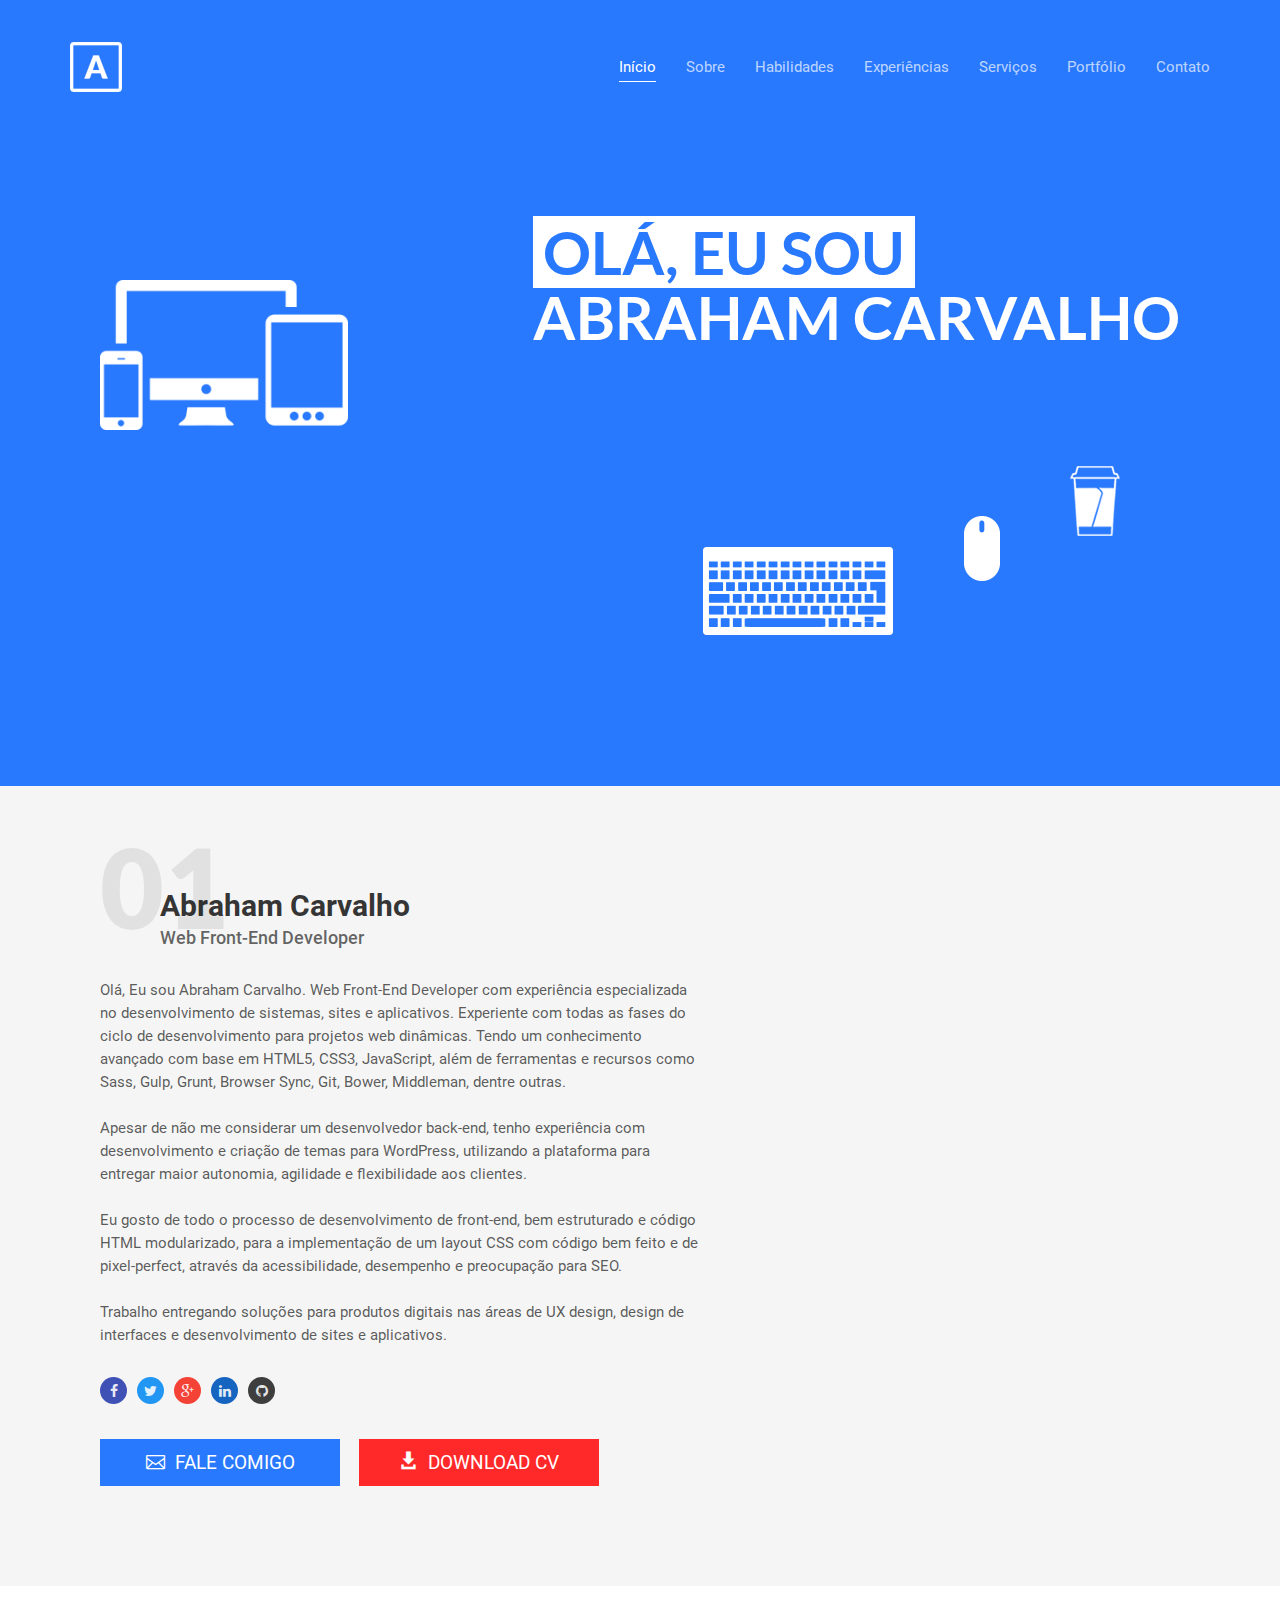
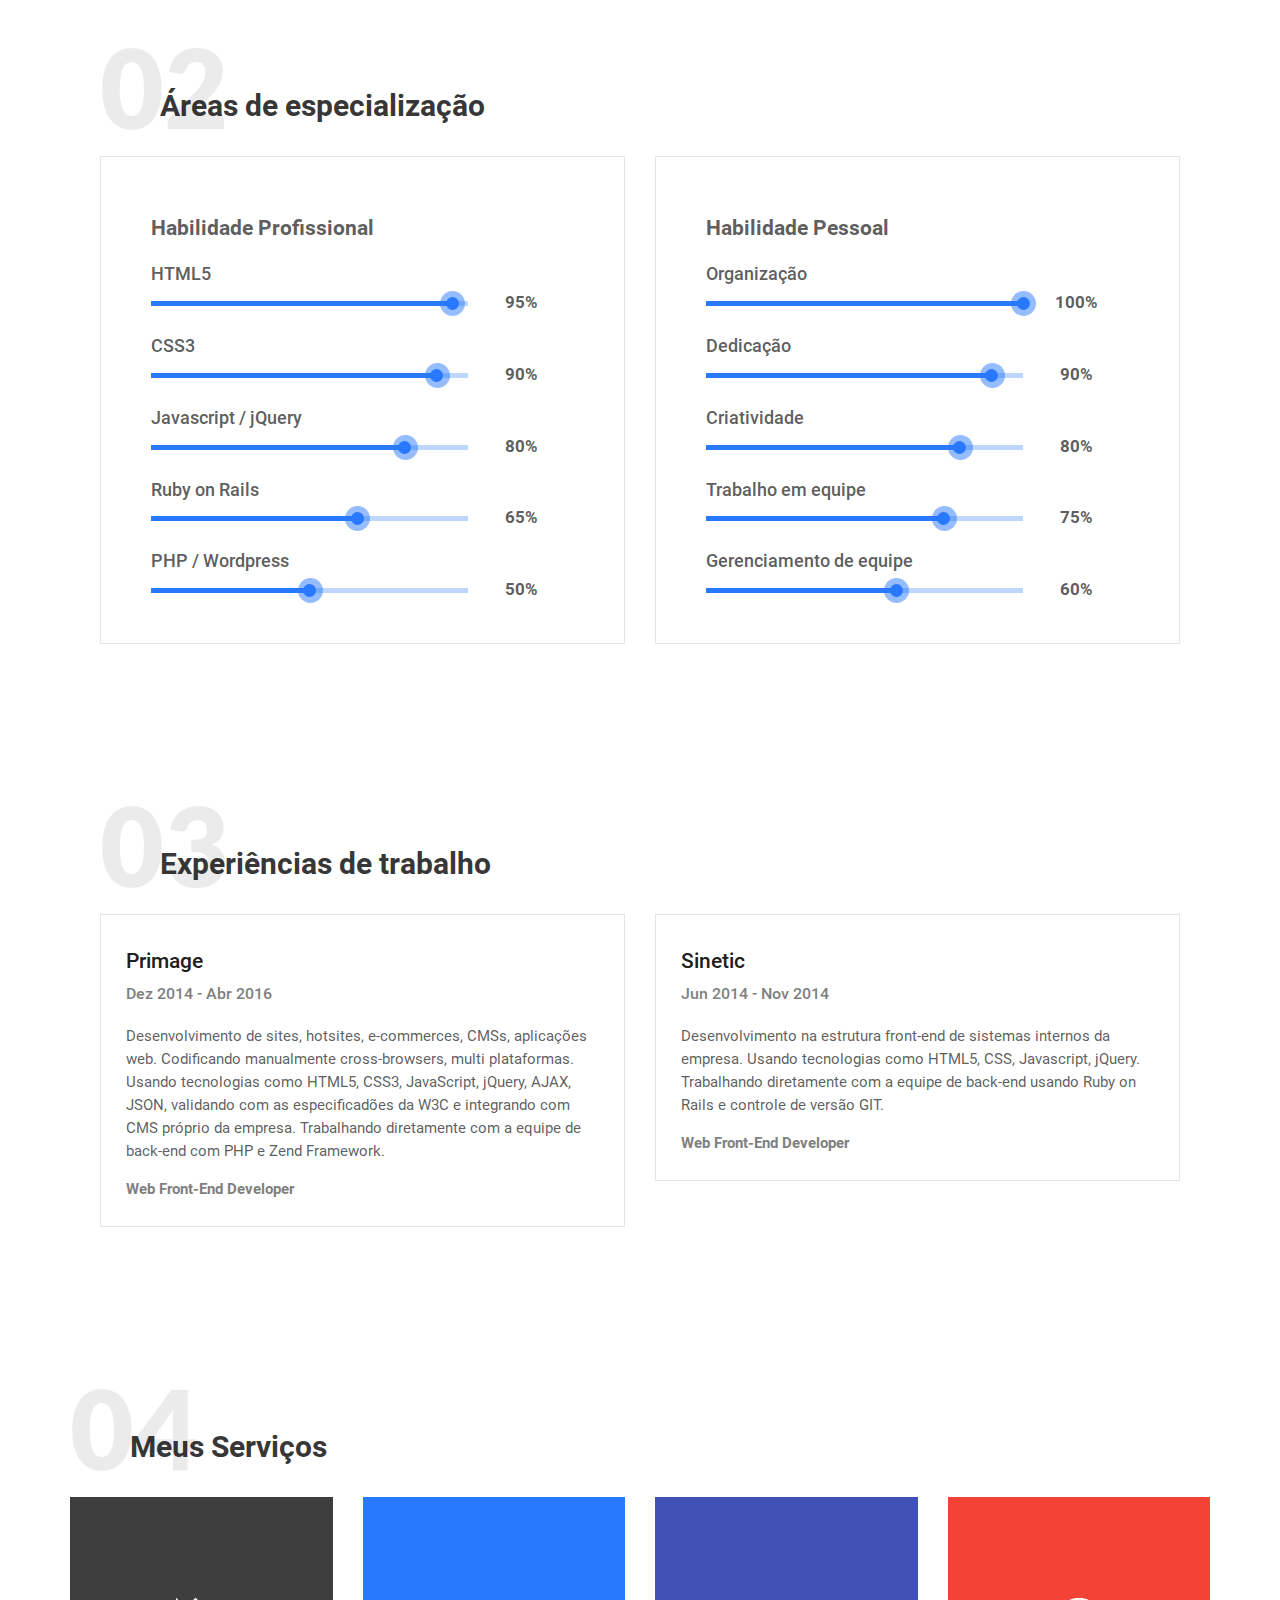
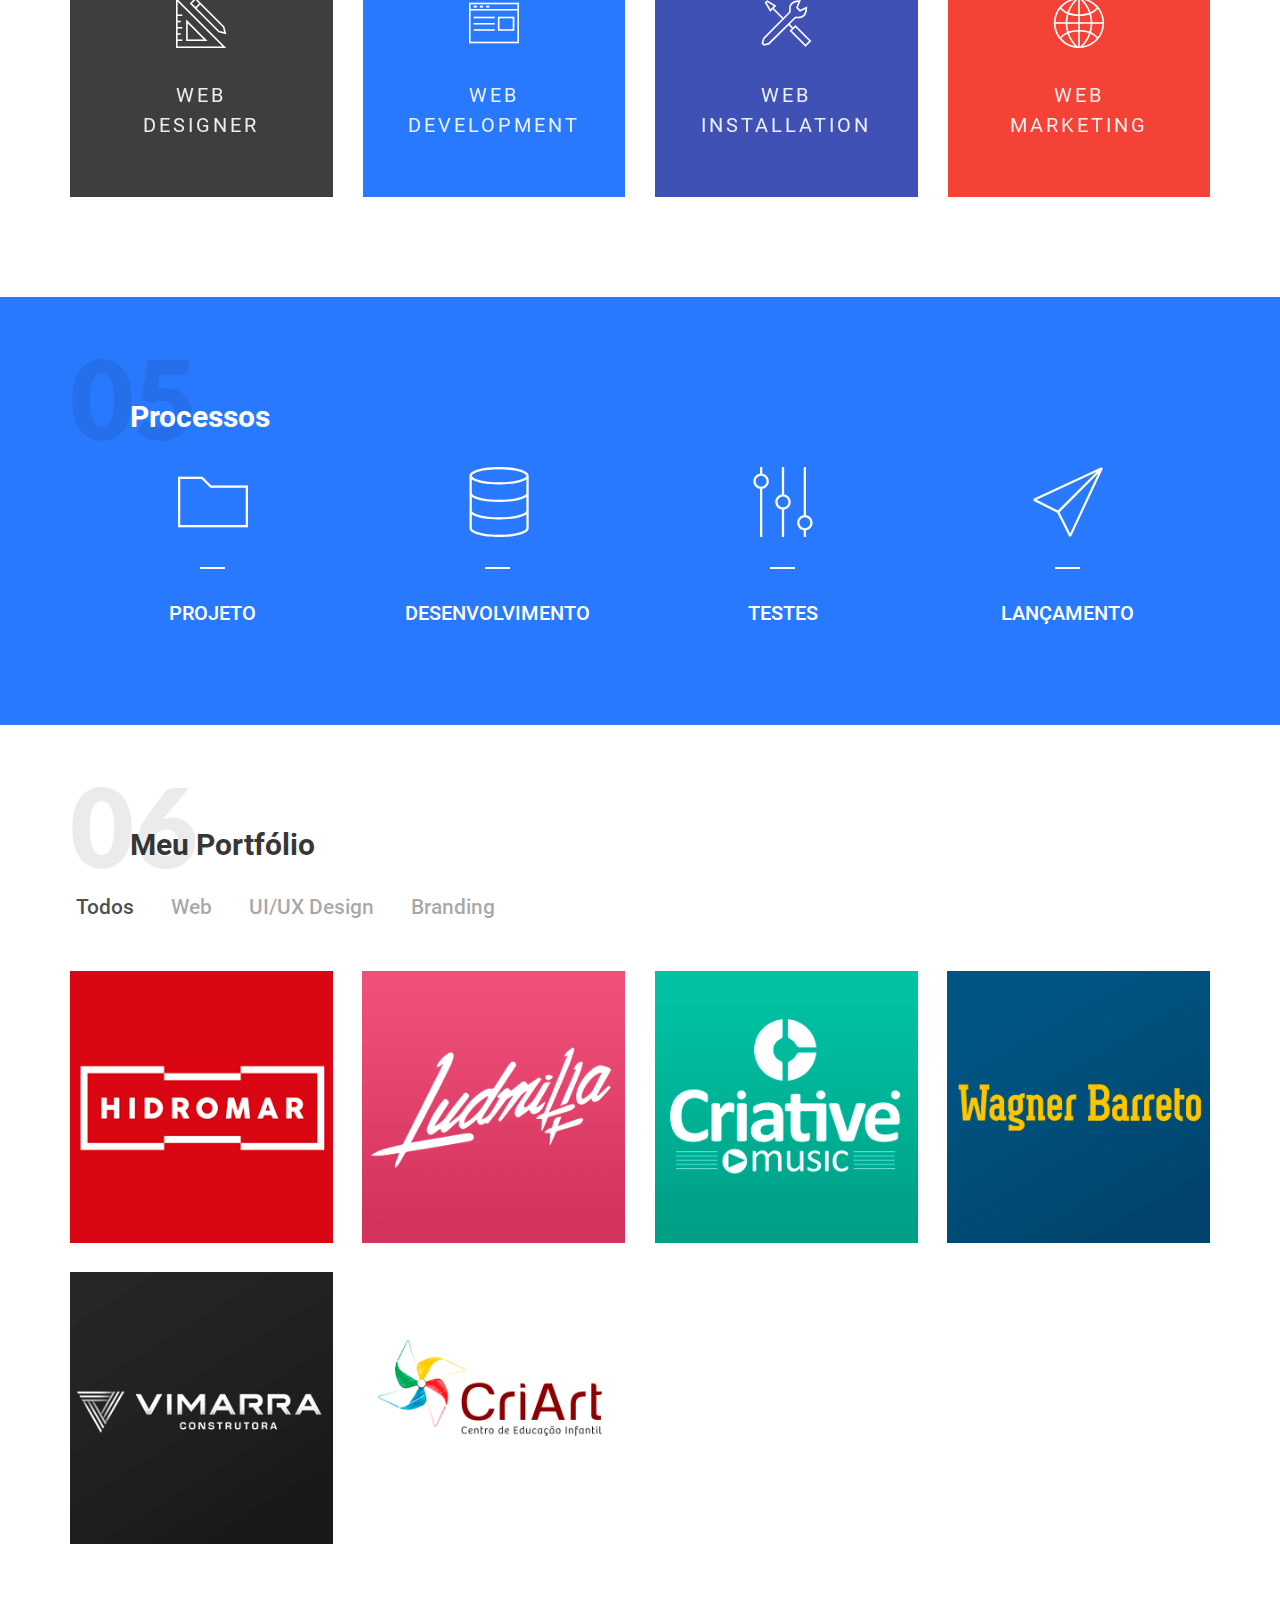
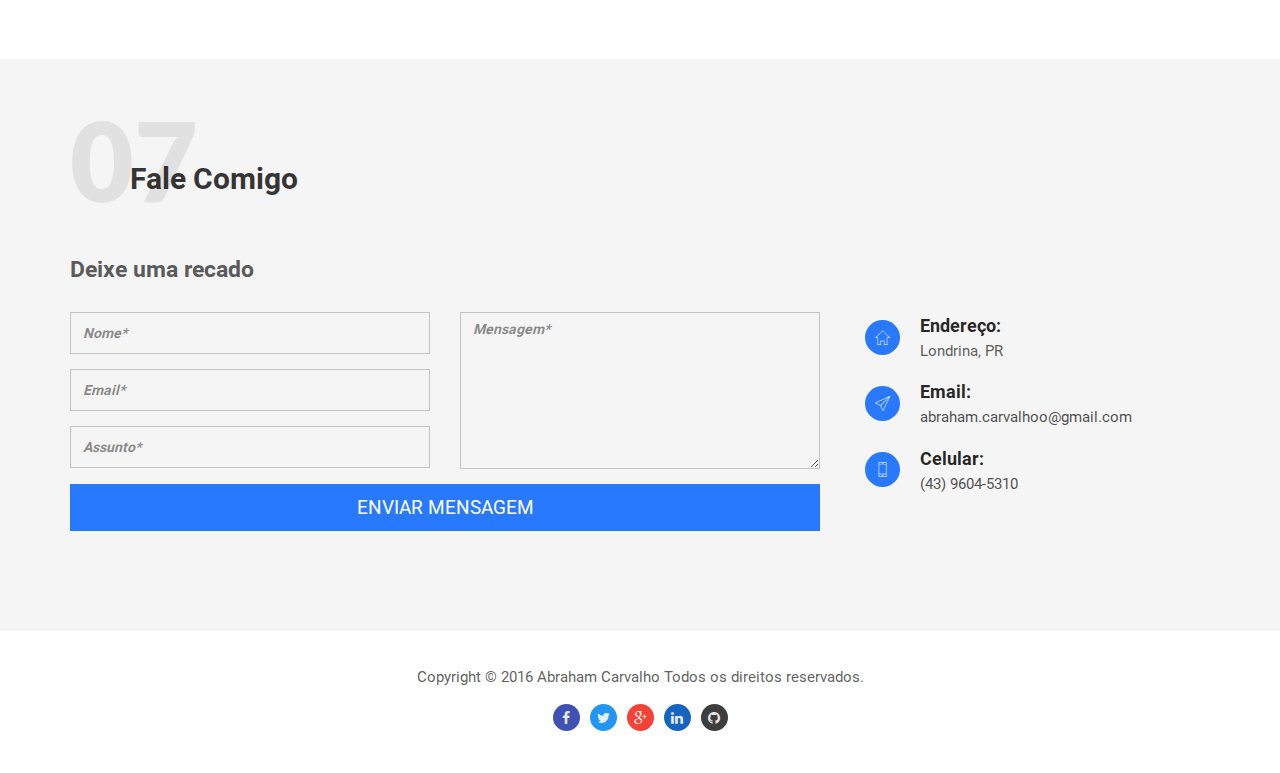
==== commit e3d7d6df: "Update index.html" ====
--- a/index.html
+++ b/index.html
@@ -546,13 +546,13 @@
   </section>
   <!-- Page scripts -->
   <script src="assets/javascripts/application.min.js"></script>
-  <script>
+  <!-- <script>
     (function(i,s,o,g,r,a,m){i['GoogleAnalyticsObject']=r;i[r]=i[r]||function(){
     (i[r].q=i[r].q||[]).push(arguments)},i[r].l=1*new Date();a=s.createElement(o),
     m=s.getElementsByTagName(o)[0];a.async=1;a.src=g;m.parentNode.insertBefore(a,m)
     })(window,document,'script','https://www.google-analytics.com/analytics.js','ga');
-    ga('create', 'UA-XXXX-Y', 'auto');
+    ga('create', 'UA-XXXXX-Y', 'auto');
     ga('send', 'pageview');
-  </script>
+  </script> -->
 </body>
 </html>
--- a/assets/stylesheets/application.min.css
+++ b/assets/stylesheets/application.min.css
@@ -1 +1 @@
-.owl-controls,html{-webkit-tap-highlight-color:transparent}.fa,.glyphicon,html *{-moz-osx-font-smoothing:grayscale}.label,sub,sup{vertical-align:baseline}.btn,.btn-group,.btn-group-vertical,.caret,.checkbox-inline,.radio-inline,img{vertical-align:middle}hr,img{border:0}body,figure{margin:0}.navbar-fixed-bottom .navbar-collapse,.navbar-fixed-top .navbar-collapse,.pre-scrollable{max-height:340px}.btn-group>.btn-group,.btn-toolbar .btn,.btn-toolbar .btn-group,.btn-toolbar .input-group,.col-xs-1,.col-xs-10,.col-xs-11,.col-xs-12,.col-xs-2,.col-xs-3,.col-xs-4,.col-xs-5,.col-xs-6,.col-xs-7,.col-xs-8,.col-xs-9,.dropdown-menu{float:left}*,:after,:before,input[type=search]{box-sizing:border-box}.invisible,.slides:after{visibility:hidden}html{font-family:sans-serif;-webkit-text-size-adjust:100%;-ms-text-size-adjust:100%}article,aside,details,figcaption,figure,footer,header,hgroup,main,menu,nav,section,summary{display:block}audio,canvas,progress,video{display:inline-block;vertical-align:baseline}audio:not([controls]){display:none;height:0}[hidden],template{display:none}a{background-color:transparent;color:#337ab7}a:active,a:hover{outline:0}b,optgroup,strong{font-weight:700}dfn{font-style:italic}h1{margin:.67em 0}mark{color:#000;background:#ff0}sub,sup{position:relative;font-size:75%;line-height:0}sup{top:-.5em}sub{bottom:-.25em}svg:not(:root){overflow:hidden}hr{height:0;box-sizing:content-box}pre,textarea{overflow:auto}code,kbd,pre,samp{font-size:1em}button,input,optgroup,select,textarea{margin:0;font:inherit;color:inherit}.glyphicon,.popover,.tooltip,address{font-style:normal}button{overflow:visible}button,select{text-transform:none}button,html input[type=button],input[type=reset],input[type=submit]{-webkit-appearance:button;cursor:pointer}button.close,input[type=search]{-webkit-appearance:none}button[disabled],html input[disabled]{cursor:default}button::-moz-focus-inner,input::-moz-focus-inner{padding:0;border:0}input[type=checkbox],input[type=radio]{box-sizing:border-box;padding:0}input[type=number]::-webkit-inner-spin-button,input[type=number]::-webkit-outer-spin-button{height:auto}input[type=search]::-webkit-search-cancel-button,input[type=search]::-webkit-search-decoration{-webkit-appearance:none}table{border-spacing:0;border-collapse:collapse}td,th{padding:0}@media print{blockquote,img,pre,tr{page-break-inside:avoid}*,:after,:before{color:#000!important;text-shadow:none!important;background:0 0!important;box-shadow:none!important}a,a:visited{text-decoration:underline}a[href]:after{content:" (" attr(href) ")"}abbr[title]:after{content:" (" attr(title) ")"}a[href^="javascript:"]:after,a[href^="#"]:after{content:""}blockquote,pre{border:1px solid #999}thead{display:table-header-group}img{max-width:100%!important}h2,h3,p{orphans:3;widows:3}h2,h3{page-break-after:avoid}.navbar{display:none}.btn>.caret,.dropup>.btn>.caret{border-top-color:#000!important}.label{border:1px solid #000}.table{border-collapse:collapse!important}.table td,.table th{background-color:#fff!important}.table-bordered td,.table-bordered th{border:1px solid #ddd!important}}.btn,.btn-danger.active,.btn-danger:active,.btn-default.active,.btn-default:active,.btn-info.active,.btn-info:active,.btn-primary.active,.btn-primary:active,.btn-success.active,.btn-success:active,.btn-warning.active,.btn-warning:active,.btn.active,.btn:active,.dropdown-menu>.disabled>a:focus,.dropdown-menu>.disabled>a:hover,.form-control,.navbar-toggle,.open>.dropdown-toggle.btn-danger,.open>.dropdown-toggle.btn-default,.open>.dropdown-toggle.btn-info,.open>.dropdown-toggle.btn-primary,.open>.dropdown-toggle.btn-success,.open>.dropdown-toggle.btn-warning{background-image:none}.img-thumbnail,body{background-color:#fff}@font-face{font-family:'Glyphicons Halflings';src:url(../fonts/glyphicons-halflings-regular.eot);src:url(../fonts/glyphicons-halflings-regular.eot?#iefix) format('embedded-opentype'),url(../fonts/glyphicons-halflings-regular.woff2) format('woff2'),url(../fonts/glyphicons-halflings-regular.woff) format('woff'),url(../fonts/glyphicons-halflings-regular.ttf) format('truetype'),url(../fonts/glyphicons-halflings-regular.svg#glyphicons_halflingsregular) format('svg')}.glyphicon{position:relative;top:1px;display:inline-block;font-family:'Glyphicons Halflings';font-weight:400;line-height:1;-webkit-font-smoothing:antialiased}.glyphicon-asterisk:before{content:"\2a"}.glyphicon-plus:before{content:"\2b"}.glyphicon-eur:before,.glyphicon-euro:before{content:"\20ac"}.glyphicon-minus:before{content:"\2212"}.glyphicon-cloud:before{content:"\2601"}.glyphicon-envelope:before{content:"\2709"}.glyphicon-pencil:before{content:"\270f"}.glyphicon-glass:before{content:"\e001"}.glyphicon-music:before{content:"\e002"}.glyphicon-search:before{content:"\e003"}.glyphicon-heart:before{content:"\e005"}.glyphicon-star:before{content:"\e006"}.glyphicon-star-empty:before{content:"\e007"}.glyphicon-user:before{content:"\e008"}.glyphicon-film:before{content:"\e009"}.glyphicon-th-large:before{content:"\e010"}.glyphicon-th:before{content:"\e011"}.glyphicon-th-list:before{content:"\e012"}.glyphicon-ok:before{content:"\e013"}.glyphicon-remove:before{content:"\e014"}.glyphicon-zoom-in:before{content:"\e015"}.glyphicon-zoom-out:before{content:"\e016"}.glyphicon-off:before{content:"\e017"}.glyphicon-signal:before{content:"\e018"}.glyphicon-cog:before{content:"\e019"}.glyphicon-trash:before{content:"\e020"}.glyphicon-home:before{content:"\e021"}.glyphicon-file:before{content:"\e022"}.glyphicon-time:before{content:"\e023"}.glyphicon-road:before{content:"\e024"}.glyphicon-download-alt:before{content:"\e025"}.glyphicon-download:before{content:"\e026"}.glyphicon-upload:before{content:"\e027"}.glyphicon-inbox:before{content:"\e028"}.glyphicon-play-circle:before{content:"\e029"}.glyphicon-repeat:before{content:"\e030"}.glyphicon-refresh:before{content:"\e031"}.glyphicon-list-alt:before{content:"\e032"}.glyphicon-lock:before{content:"\e033"}.glyphicon-flag:before{content:"\e034"}.glyphicon-headphones:before{content:"\e035"}.glyphicon-volume-off:before{content:"\e036"}.glyphicon-volume-down:before{content:"\e037"}.glyphicon-volume-up:before{content:"\e038"}.glyphicon-qrcode:before{content:"\e039"}.glyphicon-barcode:before{content:"\e040"}.glyphicon-tag:before{content:"\e041"}.glyphicon-tags:before{content:"\e042"}.glyphicon-book:before{content:"\e043"}.glyphicon-bookmark:before{content:"\e044"}.glyphicon-print:before{content:"\e045"}.glyphicon-camera:before{content:"\e046"}.glyphicon-font:before{content:"\e047"}.glyphicon-bold:before{content:"\e048"}.glyphicon-italic:before{content:"\e049"}.glyphicon-text-height:before{content:"\e050"}.glyphicon-text-width:before{content:"\e051"}.glyphicon-align-left:before{content:"\e052"}.glyphicon-align-center:before{content:"\e053"}.glyphicon-align-right:before{content:"\e054"}.glyphicon-align-justify:before{content:"\e055"}.glyphicon-list:before{content:"\e056"}.glyphicon-indent-left:before{content:"\e057"}.glyphicon-indent-right:before{content:"\e058"}.glyphicon-facetime-video:before{content:"\e059"}.glyphicon-picture:before{content:"\e060"}.glyphicon-map-marker:before{content:"\e062"}.glyphicon-adjust:before{content:"\e063"}.glyphicon-tint:before{content:"\e064"}.glyphicon-edit:before{content:"\e065"}.glyphicon-share:before{content:"\e066"}.glyphicon-check:before{content:"\e067"}.glyphicon-move:before{content:"\e068"}.glyphicon-step-backward:before{content:"\e069"}.glyphicon-fast-backward:before{content:"\e070"}.glyphicon-backward:before{content:"\e071"}.glyphicon-play:before{content:"\e072"}.glyphicon-pause:before{content:"\e073"}.glyphicon-stop:before{content:"\e074"}.glyphicon-forward:before{content:"\e075"}.glyphicon-fast-forward:before{content:"\e076"}.glyphicon-step-forward:before{content:"\e077"}.glyphicon-eject:before{content:"\e078"}.glyphicon-chevron-left:before{content:"\e079"}.glyphicon-chevron-right:before{content:"\e080"}.glyphicon-plus-sign:before{content:"\e081"}.glyphicon-minus-sign:before{content:"\e082"}.glyphicon-remove-sign:before{content:"\e083"}.glyphicon-ok-sign:before{content:"\e084"}.glyphicon-question-sign:before{content:"\e085"}.glyphicon-info-sign:before{content:"\e086"}.glyphicon-screenshot:before{content:"\e087"}.glyphicon-remove-circle:before{content:"\e088"}.glyphicon-ok-circle:before{content:"\e089"}.glyphicon-ban-circle:before{content:"\e090"}.glyphicon-arrow-left:before{content:"\e091"}.glyphicon-arrow-right:before{content:"\e092"}.glyphicon-arrow-up:before{content:"\e093"}.glyphicon-arrow-down:before{content:"\e094"}.glyphicon-share-alt:before{content:"\e095"}.glyphicon-resize-full:before{content:"\e096"}.glyphicon-resize-small:before{content:"\e097"}.glyphicon-exclamation-sign:before{content:"\e101"}.glyphicon-gift:before{content:"\e102"}.glyphicon-leaf:before{content:"\e103"}.glyphicon-fire:before{content:"\e104"}.glyphicon-eye-open:before{content:"\e105"}.glyphicon-eye-close:before{content:"\e106"}.glyphicon-warning-sign:before{content:"\e107"}.glyphicon-plane:before{content:"\e108"}.glyphicon-calendar:before{content:"\e109"}.glyphicon-random:before{content:"\e110"}.glyphicon-comment:before{content:"\e111"}.glyphicon-magnet:before{content:"\e112"}.glyphicon-chevron-up:before{content:"\e113"}.glyphicon-chevron-down:before{content:"\e114"}.glyphicon-retweet:before{content:"\e115"}.glyphicon-shopping-cart:before{content:"\e116"}.glyphicon-folder-close:before{content:"\e117"}.glyphicon-folder-open:before{content:"\e118"}.glyphicon-resize-vertical:before{content:"\e119"}.glyphicon-resize-horizontal:before{content:"\e120"}.glyphicon-hdd:before{content:"\e121"}.glyphicon-bullhorn:before{content:"\e122"}.glyphicon-bell:before{content:"\e123"}.glyphicon-certificate:before{content:"\e124"}.glyphicon-thumbs-up:before{content:"\e125"}.glyphicon-thumbs-down:before{content:"\e126"}.glyphicon-hand-right:before{content:"\e127"}.glyphicon-hand-left:before{content:"\e128"}.glyphicon-hand-up:before{content:"\e129"}.glyphicon-hand-down:before{content:"\e130"}.glyphicon-circle-arrow-right:before{content:"\e131"}.glyphicon-circle-arrow-left:before{content:"\e132"}.glyphicon-circle-arrow-up:before{content:"\e133"}.glyphicon-circle-arrow-down:before{content:"\e134"}.glyphicon-globe:before{content:"\e135"}.glyphicon-wrench:before{content:"\e136"}.glyphicon-tasks:before{content:"\e137"}.glyphicon-filter:before{content:"\e138"}.glyphicon-briefcase:before{content:"\e139"}.glyphicon-fullscreen:before{content:"\e140"}.glyphicon-dashboard:before{content:"\e141"}.glyphicon-paperclip:before{content:"\e142"}.glyphicon-heart-empty:before{content:"\e143"}.glyphicon-link:before{content:"\e144"}.glyphicon-phone:before{content:"\e145"}.glyphicon-pushpin:before{content:"\e146"}.glyphicon-usd:before{content:"\e148"}.glyphicon-gbp:before{content:"\e149"}.glyphicon-sort:before{content:"\e150"}.glyphicon-sort-by-alphabet:before{content:"\e151"}.glyphicon-sort-by-alphabet-alt:before{content:"\e152"}.glyphicon-sort-by-order:before{content:"\e153"}.glyphicon-sort-by-order-alt:before{content:"\e154"}.glyphicon-sort-by-attributes:before{content:"\e155"}.glyphicon-sort-by-attributes-alt:before{content:"\e156"}.glyphicon-unchecked:before{content:"\e157"}.glyphicon-expand:before{content:"\e158"}.glyphicon-collapse-down:before{content:"\e159"}.glyphicon-collapse-up:before{content:"\e160"}.glyphicon-log-in:before{content:"\e161"}.glyphicon-flash:before{content:"\e162"}.glyphicon-log-out:before{content:"\e163"}.glyphicon-new-window:before{content:"\e164"}.glyphicon-record:before{content:"\e165"}.glyphicon-save:before{content:"\e166"}.glyphicon-open:before{content:"\e167"}.glyphicon-saved:before{content:"\e168"}.glyphicon-import:before{content:"\e169"}.glyphicon-export:before{content:"\e170"}.glyphicon-send:before{content:"\e171"}.glyphicon-floppy-disk:before{content:"\e172"}.glyphicon-floppy-saved:before{content:"\e173"}.glyphicon-floppy-remove:before{content:"\e174"}.glyphicon-floppy-save:before{content:"\e175"}.glyphicon-floppy-open:before{content:"\e176"}.glyphicon-credit-card:before{content:"\e177"}.glyphicon-transfer:before{content:"\e178"}.glyphicon-cutlery:before{content:"\e179"}.glyphicon-header:before{content:"\e180"}.glyphicon-compressed:before{content:"\e181"}.glyphicon-earphone:before{content:"\e182"}.glyphicon-phone-alt:before{content:"\e183"}.glyphicon-tower:before{content:"\e184"}.glyphicon-stats:before{content:"\e185"}.glyphicon-sd-video:before{content:"\e186"}.glyphicon-hd-video:before{content:"\e187"}.glyphicon-subtitles:before{content:"\e188"}.glyphicon-sound-stereo:before{content:"\e189"}.glyphicon-sound-dolby:before{content:"\e190"}.glyphicon-sound-5-1:before{content:"\e191"}.glyphicon-sound-6-1:before{content:"\e192"}.glyphicon-sound-7-1:before{content:"\e193"}.glyphicon-copyright-mark:before{content:"\e194"}.glyphicon-registration-mark:before{content:"\e195"}.glyphicon-cloud-download:before{content:"\e197"}.glyphicon-cloud-upload:before{content:"\e198"}.glyphicon-tree-conifer:before{content:"\e199"}.glyphicon-tree-deciduous:before{content:"\e200"}.glyphicon-cd:before{content:"\e201"}.glyphicon-save-file:before{content:"\e202"}.glyphicon-open-file:before{content:"\e203"}.glyphicon-level-up:before{content:"\e204"}.glyphicon-copy:before{content:"\e205"}.glyphicon-paste:before{content:"\e206"}.glyphicon-alert:before{content:"\e209"}.glyphicon-equalizer:before{content:"\e210"}.glyphicon-king:before{content:"\e211"}.glyphicon-queen:before{content:"\e212"}.glyphicon-pawn:before{content:"\e213"}.glyphicon-bishop:before{content:"\e214"}.glyphicon-knight:before{content:"\e215"}.glyphicon-baby-formula:before{content:"\e216"}.glyphicon-tent:before{content:"\26fa"}.glyphicon-blackboard:before{content:"\e218"}.glyphicon-bed:before{content:"\e219"}.glyphicon-apple:before{content:"\f8ff"}.glyphicon-erase:before{content:"\e221"}.glyphicon-hourglass:before{content:"\231b"}.glyphicon-lamp:before{content:"\e223"}.glyphicon-duplicate:before{content:"\e224"}.glyphicon-piggy-bank:before{content:"\e225"}.glyphicon-scissors:before{content:"\e226"}.glyphicon-bitcoin:before,.glyphicon-btc:before,.glyphicon-xbt:before{content:"\e227"}.glyphicon-jpy:before,.glyphicon-yen:before{content:"\00a5"}.glyphicon-rub:before,.glyphicon-ruble:before{content:"\20bd"}.glyphicon-scale:before{content:"\e230"}.glyphicon-ice-lolly:before{content:"\e231"}.glyphicon-ice-lolly-tasted:before{content:"\e232"}.glyphicon-education:before{content:"\e233"}.glyphicon-option-horizontal:before{content:"\e234"}.glyphicon-option-vertical:before{content:"\e235"}.glyphicon-menu-hamburger:before{content:"\e236"}.glyphicon-modal-window:before{content:"\e237"}.glyphicon-oil:before{content:"\e238"}.glyphicon-grain:before{content:"\e239"}.glyphicon-sunglasses:before{content:"\e240"}.glyphicon-text-size:before{content:"\e241"}.glyphicon-text-color:before{content:"\e242"}.glyphicon-text-background:before{content:"\e243"}.glyphicon-object-align-top:before{content:"\e244"}.glyphicon-object-align-bottom:before{content:"\e245"}.glyphicon-object-align-horizontal:before{content:"\e246"}.glyphicon-object-align-left:before{content:"\e247"}.glyphicon-object-align-vertical:before{content:"\e248"}.glyphicon-object-align-right:before{content:"\e249"}.glyphicon-triangle-right:before{content:"\e250"}.glyphicon-triangle-left:before{content:"\e251"}.glyphicon-triangle-bottom:before{content:"\e252"}.glyphicon-triangle-top:before{content:"\e253"}.glyphicon-console:before{content:"\e254"}.glyphicon-superscript:before{content:"\e255"}.glyphicon-subscript:before{content:"\e256"}.glyphicon-menu-left:before{content:"\e257"}.glyphicon-menu-right:before{content:"\e258"}.glyphicon-menu-down:before{content:"\e259"}.glyphicon-menu-up:before{content:"\e260"}html{font-size:10px}body{color:#333}button,input,select,textarea{font-family:inherit;font-size:inherit;line-height:inherit}a:focus,a:hover{color:#23527c;text-decoration:underline}a:focus{outline-offset:-2px;outline:0}.carousel-inner>.item>a>img,.carousel-inner>.item>img,.img-responsive,.thumbnail a>img,.thumbnail>img{display:block;max-width:100%;height:auto}.img-rounded{border-radius:6px}.img-thumbnail{display:inline-block;max-width:100%;height:auto;padding:4px;line-height:1.42857143;border:1px solid #ddd;border-radius:4px;-webkit-transition:all .2s ease-in-out;transition:all .2s ease-in-out}.img-circle{border-radius:50%}hr{margin-top:20px;margin-bottom:20px;border-top:1px solid #eee}.sr-only{position:absolute;width:1px;height:1px;padding:0;margin:-1px;overflow:hidden;clip:rect(0,0,0,0);border:0}.sr-only-focusable:active,.sr-only-focusable:focus{position:static;width:auto;height:auto;margin:0;overflow:visible;clip:auto}[role=button]{cursor:pointer}.h1,.h2,.h3,.h4,.h5,.h6,h1,h2,h3,h4,h5,h6{font-family:inherit;font-weight:500;line-height:1.1;color:inherit}.h1 .small,.h1 small,.h2 .small,.h2 small,.h3 .small,.h3 small,.h4 .small,.h4 small,.h5 .small,.h5 small,.h6 .small,.h6 small,h1 .small,h1 small,h2 .small,h2 small,h3 .small,h3 small,h4 .small,h4 small,h5 .small,h5 small,h6 .small,h6 small{font-weight:400;line-height:1;color:#777}.h1,.h2,.h3,h1,h2,h3{margin-top:20px;margin-bottom:10px}.h1 .small,.h1 small,.h2 .small,.h2 small,.h3 .small,.h3 small,h1 .small,h1 small,h2 .small,h2 small,h3 .small,h3 small{font-size:65%}.h4,.h5,.h6,h4,h5,h6{margin-top:10px;margin-bottom:10px}.h4 .small,.h4 small,.h5 .small,.h5 small,.h6 .small,.h6 small,h4 .small,h4 small,h5 .small,h5 small,h6 .small,h6 small{font-size:75%}.h1,h1{font-size:36px}.h2,h2{font-size:30px}.h3,h3{font-size:24px}.h4,h4{font-size:18px}.h5,h5{font-size:14px}.h6,h6{font-size:12px}p{margin:0 0 10px}.lead{margin-bottom:20px;font-size:16px;font-weight:300;line-height:1.4}.badge,.label,dt,kbd kbd,label{font-weight:700}address,blockquote .small,blockquote footer,blockquote small,dd,dt,pre{line-height:1.42857143}@media (min-width:768px){.lead{font-size:21px}}.small,small{font-size:85%}.mark,mark{padding:.2em;background-color:#fcf8e3}.list-inline,.list-unstyled{padding-left:0;list-style:none}.text-left{text-align:left}.text-right{text-align:right}.text-center{text-align:center}.text-justify{text-align:justify}.text-nowrap{white-space:nowrap}.text-lowercase{text-transform:lowercase}.text-uppercase{text-transform:uppercase}.text-capitalize{text-transform:capitalize}.text-muted{color:#777}.text-primary{color:#337ab7}a.text-primary:focus,a.text-primary:hover{color:#286090}.text-success{color:#3c763d}a.text-success:focus,a.text-success:hover{color:#2b542c}.text-info{color:#31708f}a.text-info:focus,a.text-info:hover{color:#245269}.text-warning{color:#8a6d3b}a.text-warning:focus,a.text-warning:hover{color:#66512c}.text-danger{color:#a94442}a.text-danger:focus,a.text-danger:hover{color:#843534}.bg-primary{color:#fff;background-color:#337ab7}a.bg-primary:focus,a.bg-primary:hover{background-color:#286090}.bg-success{background-color:#dff0d8}a.bg-success:focus,a.bg-success:hover{background-color:#c1e2b3}.bg-info{background-color:#d9edf7}a.bg-info:focus,a.bg-info:hover{background-color:#afd9ee}.bg-warning{background-color:#fcf8e3}a.bg-warning:focus,a.bg-warning:hover{background-color:#f7ecb5}.bg-danger{background-color:#f2dede}a.bg-danger:focus,a.bg-danger:hover{background-color:#e4b9b9}pre code,table{background-color:transparent}.page-header{padding-bottom:9px;margin:40px 0 20px;border-bottom:1px solid #eee}dl,ol,ul{margin-top:0}blockquote ol:last-child,blockquote p:last-child,blockquote ul:last-child,ol ol,ol ul,ul ol,ul ul{margin-bottom:0}address,dl{margin-bottom:20px}ol,ul{margin-bottom:10px}.list-inline{margin-left:-5px}.list-inline>li{display:inline-block;padding-right:5px;padding-left:5px}dd{margin-left:0}@media (min-width:768px){.dl-horizontal dt{float:left;width:160px;overflow:hidden;clear:left;text-align:right;text-overflow:ellipsis;white-space:nowrap}.dl-horizontal dd{margin-left:180px}.container{width:750px}}abbr[data-original-title],abbr[title]{cursor:help;border-bottom:1px dotted #777}.initialism{font-size:90%;text-transform:uppercase}blockquote{padding:10px 20px;margin:0 0 20px;font-size:17.5px;border-left:5px solid #eee}blockquote .small,blockquote footer,blockquote small{display:block;font-size:80%;color:#777}legend,pre{display:block;color:#333}blockquote .small:before,blockquote footer:before,blockquote small:before{content:'\2014 \00A0'}.blockquote-reverse,blockquote.pull-right{padding-right:15px;padding-left:0;text-align:right;border-right:5px solid #eee;border-left:0}code,kbd{padding:2px 4px;font-size:90%}caption,th{text-align:left}.blockquote-reverse .small:before,.blockquote-reverse footer:before,.blockquote-reverse small:before,blockquote.pull-right .small:before,blockquote.pull-right footer:before,blockquote.pull-right small:before{content:''}.blockquote-reverse .small:after,.blockquote-reverse footer:after,.blockquote-reverse small:after,blockquote.pull-right .small:after,blockquote.pull-right footer:after,blockquote.pull-right small:after{content:'\00A0 \2014'}code,kbd,pre,samp{font-family:Menlo,Monaco,Consolas,"Courier New",monospace}code{color:#c7254e;background-color:#f9f2f4;border-radius:4px}kbd{color:#fff;background-color:#333;border-radius:3px;box-shadow:inset 0 -1px 0 rgba(0,0,0,.25)}kbd kbd{padding:0;font-size:100%;box-shadow:none}pre{padding:9.5px;margin:0 0 10px;font-size:13px;word-break:break-all;word-wrap:break-word;background-color:#f5f5f5;border:1px solid #ccc;border-radius:4px}pre code{padding:0;font-size:inherit;color:inherit;white-space:pre-wrap;border-radius:0}.container,.container-fluid{margin-right:auto;margin-left:auto;padding-right:15px;padding-left:15px}.pre-scrollable{overflow-y:scroll}@media (min-width:992px){.container{width:970px}}@media (min-width:1200px){.container{width:1170px}}.row{margin-right:-15px;margin-left:-15px}.col-lg-1,.col-lg-10,.col-lg-11,.col-lg-12,.col-lg-2,.col-lg-3,.col-lg-4,.col-lg-5,.col-lg-6,.col-lg-7,.col-lg-8,.col-lg-9,.col-md-1,.col-md-10,.col-md-11,.col-md-12,.col-md-2,.col-md-3,.col-md-4,.col-md-5,.col-md-6,.col-md-7,.col-md-8,.col-md-9,.col-sm-1,.col-sm-10,.col-sm-11,.col-sm-12,.col-sm-2,.col-sm-3,.col-sm-4,.col-sm-5,.col-sm-6,.col-sm-7,.col-sm-8,.col-sm-9,.col-xs-1,.col-xs-10,.col-xs-11,.col-xs-12,.col-xs-2,.col-xs-3,.col-xs-4,.col-xs-5,.col-xs-6,.col-xs-7,.col-xs-8,.col-xs-9{position:relative;min-height:1px;padding-right:15px;padding-left:15px}.col-xs-12{width:100%}.col-xs-11{width:91.66666667%}.col-xs-10{width:83.33333333%}.col-xs-9{width:75%}.col-xs-8{width:66.66666667%}.col-xs-7{width:58.33333333%}.col-xs-6{width:50%}.col-xs-5{width:41.66666667%}.col-xs-4{width:33.33333333%}.col-xs-3{width:25%}.col-xs-2{width:16.66666667%}.col-xs-1{width:8.33333333%}.col-xs-pull-12{right:100%}.col-xs-pull-11{right:91.66666667%}.col-xs-pull-10{right:83.33333333%}.col-xs-pull-9{right:75%}.col-xs-pull-8{right:66.66666667%}.col-xs-pull-7{right:58.33333333%}.col-xs-pull-6{right:50%}.col-xs-pull-5{right:41.66666667%}.col-xs-pull-4{right:33.33333333%}.col-xs-pull-3{right:25%}.col-xs-pull-2{right:16.66666667%}.col-xs-pull-1{right:8.33333333%}.col-xs-pull-0{right:auto}.col-xs-push-12{left:100%}.col-xs-push-11{left:91.66666667%}.col-xs-push-10{left:83.33333333%}.col-xs-push-9{left:75%}.col-xs-push-8{left:66.66666667%}.col-xs-push-7{left:58.33333333%}.col-xs-push-6{left:50%}.col-xs-push-5{left:41.66666667%}.col-xs-push-4{left:33.33333333%}.col-xs-push-3{left:25%}.col-xs-push-2{left:16.66666667%}.col-xs-push-1{left:8.33333333%}.col-xs-push-0{left:auto}.col-xs-offset-12{margin-left:100%}.col-xs-offset-11{margin-left:91.66666667%}.col-xs-offset-10{margin-left:83.33333333%}.col-xs-offset-9{margin-left:75%}.col-xs-offset-8{margin-left:66.66666667%}.col-xs-offset-7{margin-left:58.33333333%}.col-xs-offset-6{margin-left:50%}.col-xs-offset-5{margin-left:41.66666667%}.col-xs-offset-4{margin-left:33.33333333%}.col-xs-offset-3{margin-left:25%}.col-xs-offset-2{margin-left:16.66666667%}.col-xs-offset-1{margin-left:8.33333333%}.col-xs-offset-0{margin-left:0}@media (min-width:768px){.col-sm-1,.col-sm-10,.col-sm-11,.col-sm-12,.col-sm-2,.col-sm-3,.col-sm-4,.col-sm-5,.col-sm-6,.col-sm-7,.col-sm-8,.col-sm-9{float:left}.col-sm-12{width:100%}.col-sm-11{width:91.66666667%}.col-sm-10{width:83.33333333%}.col-sm-9{width:75%}.col-sm-8{width:66.66666667%}.col-sm-7{width:58.33333333%}.col-sm-6{width:50%}.col-sm-5{width:41.66666667%}.col-sm-4{width:33.33333333%}.col-sm-3{width:25%}.col-sm-2{width:16.66666667%}.col-sm-1{width:8.33333333%}.col-sm-pull-12{right:100%}.col-sm-pull-11{right:91.66666667%}.col-sm-pull-10{right:83.33333333%}.col-sm-pull-9{right:75%}.col-sm-pull-8{right:66.66666667%}.col-sm-pull-7{right:58.33333333%}.col-sm-pull-6{right:50%}.col-sm-pull-5{right:41.66666667%}.col-sm-pull-4{right:33.33333333%}.col-sm-pull-3{right:25%}.col-sm-pull-2{right:16.66666667%}.col-sm-pull-1{right:8.33333333%}.col-sm-pull-0{right:auto}.col-sm-push-12{left:100%}.col-sm-push-11{left:91.66666667%}.col-sm-push-10{left:83.33333333%}.col-sm-push-9{left:75%}.col-sm-push-8{left:66.66666667%}.col-sm-push-7{left:58.33333333%}.col-sm-push-6{left:50%}.col-sm-push-5{left:41.66666667%}.col-sm-push-4{left:33.33333333%}.col-sm-push-3{left:25%}.col-sm-push-2{left:16.66666667%}.col-sm-push-1{left:8.33333333%}.col-sm-push-0{left:auto}.col-sm-offset-12{margin-left:100%}.col-sm-offset-11{margin-left:91.66666667%}.col-sm-offset-10{margin-left:83.33333333%}.col-sm-offset-9{margin-left:75%}.col-sm-offset-8{margin-left:66.66666667%}.col-sm-offset-7{margin-left:58.33333333%}.col-sm-offset-6{margin-left:50%}.col-sm-offset-5{margin-left:41.66666667%}.col-sm-offset-4{margin-left:33.33333333%}.col-sm-offset-3{margin-left:25%}.col-sm-offset-2{margin-left:16.66666667%}.col-sm-offset-1{margin-left:8.33333333%}.col-sm-offset-0{margin-left:0}}@media (min-width:992px){.col-md-1,.col-md-10,.col-md-11,.col-md-12,.col-md-2,.col-md-3,.col-md-4,.col-md-5,.col-md-6,.col-md-7,.col-md-8,.col-md-9{float:left}.col-md-12{width:100%}.col-md-11{width:91.66666667%}.col-md-10{width:83.33333333%}.col-md-9{width:75%}.col-md-8{width:66.66666667%}.col-md-7{width:58.33333333%}.col-md-6{width:50%}.col-md-5{width:41.66666667%}.col-md-4{width:33.33333333%}.col-md-3{width:25%}.col-md-2{width:16.66666667%}.col-md-1{width:8.33333333%}.col-md-pull-12{right:100%}.col-md-pull-11{right:91.66666667%}.col-md-pull-10{right:83.33333333%}.col-md-pull-9{right:75%}.col-md-pull-8{right:66.66666667%}.col-md-pull-7{right:58.33333333%}.col-md-pull-6{right:50%}.col-md-pull-5{right:41.66666667%}.col-md-pull-4{right:33.33333333%}.col-md-pull-3{right:25%}.col-md-pull-2{right:16.66666667%}.col-md-pull-1{right:8.33333333%}.col-md-pull-0{right:auto}.col-md-push-12{left:100%}.col-md-push-11{left:91.66666667%}.col-md-push-10{left:83.33333333%}.col-md-push-9{left:75%}.col-md-push-8{left:66.66666667%}.col-md-push-7{left:58.33333333%}.col-md-push-6{left:50%}.col-md-push-5{left:41.66666667%}.col-md-push-4{left:33.33333333%}.col-md-push-3{left:25%}.col-md-push-2{left:16.66666667%}.col-md-push-1{left:8.33333333%}.col-md-push-0{left:auto}.col-md-offset-12{margin-left:100%}.col-md-offset-11{margin-left:91.66666667%}.col-md-offset-10{margin-left:83.33333333%}.col-md-offset-9{margin-left:75%}.col-md-offset-8{margin-left:66.66666667%}.col-md-offset-7{margin-left:58.33333333%}.col-md-offset-6{margin-left:50%}.col-md-offset-5{margin-left:41.66666667%}.col-md-offset-4{margin-left:33.33333333%}.col-md-offset-3{margin-left:25%}.col-md-offset-2{margin-left:16.66666667%}.col-md-offset-1{margin-left:8.33333333%}.col-md-offset-0{margin-left:0}}@media (min-width:1200px){.col-lg-1,.col-lg-10,.col-lg-11,.col-lg-12,.col-lg-2,.col-lg-3,.col-lg-4,.col-lg-5,.col-lg-6,.col-lg-7,.col-lg-8,.col-lg-9{float:left}.col-lg-12{width:100%}.col-lg-11{width:91.66666667%}.col-lg-10{width:83.33333333%}.col-lg-9{width:75%}.col-lg-8{width:66.66666667%}.col-lg-7{width:58.33333333%}.col-lg-6{width:50%}.col-lg-5{width:41.66666667%}.col-lg-4{width:33.33333333%}.col-lg-3{width:25%}.col-lg-2{width:16.66666667%}.col-lg-1{width:8.33333333%}.col-lg-pull-12{right:100%}.col-lg-pull-11{right:91.66666667%}.col-lg-pull-10{right:83.33333333%}.col-lg-pull-9{right:75%}.col-lg-pull-8{right:66.66666667%}.col-lg-pull-7{right:58.33333333%}.col-lg-pull-6{right:50%}.col-lg-pull-5{right:41.66666667%}.col-lg-pull-4{right:33.33333333%}.col-lg-pull-3{right:25%}.col-lg-pull-2{right:16.66666667%}.col-lg-pull-1{right:8.33333333%}.col-lg-pull-0{right:auto}.col-lg-push-12{left:100%}.col-lg-push-11{left:91.66666667%}.col-lg-push-10{left:83.33333333%}.col-lg-push-9{left:75%}.col-lg-push-8{left:66.66666667%}.col-lg-push-7{left:58.33333333%}.col-lg-push-6{left:50%}.col-lg-push-5{left:41.66666667%}.col-lg-push-4{left:33.33333333%}.col-lg-push-3{left:25%}.col-lg-push-2{left:16.66666667%}.col-lg-push-1{left:8.33333333%}.col-lg-push-0{left:auto}.col-lg-offset-12{margin-left:100%}.col-lg-offset-11{margin-left:91.66666667%}.col-lg-offset-10{margin-left:83.33333333%}.col-lg-offset-9{margin-left:75%}.col-lg-offset-8{margin-left:66.66666667%}.col-lg-offset-7{margin-left:58.33333333%}.col-lg-offset-6{margin-left:50%}.col-lg-offset-5{margin-left:41.66666667%}.col-lg-offset-4{margin-left:33.33333333%}.col-lg-offset-3{margin-left:25%}.col-lg-offset-2{margin-left:16.66666667%}.col-lg-offset-1{margin-left:8.33333333%}.col-lg-offset-0{margin-left:0}}caption{padding-top:8px;padding-bottom:8px;color:#777}.table{width:100%;max-width:100%;margin-bottom:20px}.table>tbody>tr>td,.table>tbody>tr>th,.table>tfoot>tr>td,.table>tfoot>tr>th,.table>thead>tr>td,.table>thead>tr>th{padding:8px;line-height:1.42857143;vertical-align:top;border-top:1px solid #ddd}.table>thead>tr>th{vertical-align:bottom;border-bottom:2px solid #ddd}.table>caption+thead>tr:first-child>td,.table>caption+thead>tr:first-child>th,.table>colgroup+thead>tr:first-child>td,.table>colgroup+thead>tr:first-child>th,.table>thead:first-child>tr:first-child>td,.table>thead:first-child>tr:first-child>th{border-top:0}.table>tbody+tbody{border-top:2px solid #ddd}.table .table{background-color:#fff}.table-condensed>tbody>tr>td,.table-condensed>tbody>tr>th,.table-condensed>tfoot>tr>td,.table-condensed>tfoot>tr>th,.table-condensed>thead>tr>td,.table-condensed>thead>tr>th{padding:5px}.table-bordered,.table-bordered>tbody>tr>td,.table-bordered>tbody>tr>th,.table-bordered>tfoot>tr>td,.table-bordered>tfoot>tr>th,.table-bordered>thead>tr>td,.table-bordered>thead>tr>th{border:1px solid #ddd}.table-bordered>thead>tr>td,.table-bordered>thead>tr>th{border-bottom-width:2px}.table-striped>tbody>tr:nth-of-type(odd){background-color:#f9f9f9}.table-hover>tbody>tr:hover,.table>tbody>tr.active>td,.table>tbody>tr.active>th,.table>tbody>tr>td.active,.table>tbody>tr>th.active,.table>tfoot>tr.active>td,.table>tfoot>tr.active>th,.table>tfoot>tr>td.active,.table>tfoot>tr>th.active,.table>thead>tr.active>td,.table>thead>tr.active>th,.table>thead>tr>td.active,.table>thead>tr>th.active{background-color:#f5f5f5}table col[class*=col-]{position:static;display:table-column;float:none}table td[class*=col-],table th[class*=col-]{position:static;display:table-cell;float:none}.table-hover>tbody>tr.active:hover>td,.table-hover>tbody>tr.active:hover>th,.table-hover>tbody>tr:hover>.active,.table-hover>tbody>tr>td.active:hover,.table-hover>tbody>tr>th.active:hover{background-color:#e8e8e8}.table>tbody>tr.success>td,.table>tbody>tr.success>th,.table>tbody>tr>td.success,.table>tbody>tr>th.success,.table>tfoot>tr.success>td,.table>tfoot>tr.success>th,.table>tfoot>tr>td.success,.table>tfoot>tr>th.success,.table>thead>tr.success>td,.table>thead>tr.success>th,.table>thead>tr>td.success,.table>thead>tr>th.success{background-color:#dff0d8}.table-hover>tbody>tr.success:hover>td,.table-hover>tbody>tr.success:hover>th,.table-hover>tbody>tr:hover>.success,.table-hover>tbody>tr>td.success:hover,.table-hover>tbody>tr>th.success:hover{background-color:#d0e9c6}.table>tbody>tr.info>td,.table>tbody>tr.info>th,.table>tbody>tr>td.info,.table>tbody>tr>th.info,.table>tfoot>tr.info>td,.table>tfoot>tr.info>th,.table>tfoot>tr>td.info,.table>tfoot>tr>th.info,.table>thead>tr.info>td,.table>thead>tr.info>th,.table>thead>tr>td.info,.table>thead>tr>th.info{background-color:#d9edf7}.table-hover>tbody>tr.info:hover>td,.table-hover>tbody>tr.info:hover>th,.table-hover>tbody>tr:hover>.info,.table-hover>tbody>tr>td.info:hover,.table-hover>tbody>tr>th.info:hover{background-color:#c4e3f3}.table>tbody>tr.warning>td,.table>tbody>tr.warning>th,.table>tbody>tr>td.warning,.table>tbody>tr>th.warning,.table>tfoot>tr.warning>td,.table>tfoot>tr.warning>th,.table>tfoot>tr>td.warning,.table>tfoot>tr>th.warning,.table>thead>tr.warning>td,.table>thead>tr.warning>th,.table>thead>tr>td.warning,.table>thead>tr>th.warning{background-color:#fcf8e3}.table-hover>tbody>tr.warning:hover>td,.table-hover>tbody>tr.warning:hover>th,.table-hover>tbody>tr:hover>.warning,.table-hover>tbody>tr>td.warning:hover,.table-hover>tbody>tr>th.warning:hover{background-color:#faf2cc}.table>tbody>tr.danger>td,.table>tbody>tr.danger>th,.table>tbody>tr>td.danger,.table>tbody>tr>th.danger,.table>tfoot>tr.danger>td,.table>tfoot>tr.danger>th,.table>tfoot>tr>td.danger,.table>tfoot>tr>th.danger,.table>thead>tr.danger>td,.table>thead>tr.danger>th,.table>thead>tr>td.danger,.table>thead>tr>th.danger{background-color:#f2dede}.table-hover>tbody>tr.danger:hover>td,.table-hover>tbody>tr.danger:hover>th,.table-hover>tbody>tr:hover>.danger,.table-hover>tbody>tr>td.danger:hover,.table-hover>tbody>tr>th.danger:hover{background-color:#ebcccc}.table-responsive{min-height:.01%;overflow-x:auto}@media screen and (max-width:767px){.table-responsive{width:100%;margin-bottom:15px;overflow-y:hidden;-ms-overflow-style:-ms-autohiding-scrollbar;border:1px solid #ddd}.table-responsive>.table{margin-bottom:0}.table-responsive>.table>tbody>tr>td,.table-responsive>.table>tbody>tr>th,.table-responsive>.table>tfoot>tr>td,.table-responsive>.table>tfoot>tr>th,.table-responsive>.table>thead>tr>td,.table-responsive>.table>thead>tr>th{white-space:nowrap}.table-responsive>.table-bordered{border:0}.table-responsive>.table-bordered>tbody>tr>td:first-child,.table-responsive>.table-bordered>tbody>tr>th:first-child,.table-responsive>.table-bordered>tfoot>tr>td:first-child,.table-responsive>.table-bordered>tfoot>tr>th:first-child,.table-responsive>.table-bordered>thead>tr>td:first-child,.table-responsive>.table-bordered>thead>tr>th:first-child{border-left:0}.table-responsive>.table-bordered>tbody>tr>td:last-child,.table-responsive>.table-bordered>tbody>tr>th:last-child,.table-responsive>.table-bordered>tfoot>tr>td:last-child,.table-responsive>.table-bordered>tfoot>tr>th:last-child,.table-responsive>.table-bordered>thead>tr>td:last-child,.table-responsive>.table-bordered>thead>tr>th:last-child{border-right:0}.table-responsive>.table-bordered>tbody>tr:last-child>td,.table-responsive>.table-bordered>tbody>tr:last-child>th,.table-responsive>.table-bordered>tfoot>tr:last-child>td,.table-responsive>.table-bordered>tfoot>tr:last-child>th{border-bottom:0}}fieldset,legend{padding:0;border:0}fieldset{min-width:0;margin:0}legend{width:100%;margin-bottom:20px;font-size:21px;line-height:inherit;border-bottom:1px solid #e5e5e5}label{display:inline-block;max-width:100%;margin-bottom:5px}input[type=checkbox],input[type=radio]{margin:4px 0 0;margin-top:1px\9;line-height:normal}.form-control,output{font-size:14px;line-height:1.42857143;color:#555;display:block}input[type=file]{display:block}input[type=range]{display:block;width:100%}select[multiple],select[size]{height:auto}input[type=checkbox]:focus,input[type=file]:focus,input[type=radio]:focus{outline:dotted thin;outline:-webkit-focus-ring-color auto 5px;outline-offset:-2px}output{padding-top:7px}.form-control{width:100%;height:34px;padding:6px 12px;background-color:#fff;border:1px solid #ccc;border-radius:4px;box-shadow:inset 0 1px 1px rgba(0,0,0,.075);-webkit-transition:border-color ease-in-out .15s,-webkit-box-shadow ease-in-out .15s;-webkit-transition:border-color ease-in-out .15s,box-shadow ease-in-out .15s;transition:border-color ease-in-out .15s,box-shadow ease-in-out .15s}.form-control:focus{border-color:#66afe9;outline:0;box-shadow:inset 0 1px 1px rgba(0,0,0,.075),0 0 8px rgba(102,175,233,.6)}.form-control::-moz-placeholder{color:#999;opacity:1}.form-control:-ms-input-placeholder{color:#999}.form-control::-webkit-input-placeholder{color:#999}.has-success .checkbox,.has-success .checkbox-inline,.has-success .control-label,.has-success .form-control-feedback,.has-success .help-block,.has-success .radio,.has-success .radio-inline,.has-success.checkbox label,.has-success.checkbox-inline label,.has-success.radio label,.has-success.radio-inline label{color:#3c763d}.form-control[disabled],.form-control[readonly],fieldset[disabled] .form-control{background-color:#eee;opacity:1}.form-control[disabled],fieldset[disabled] .form-control{cursor:not-allowed}textarea.form-control{height:auto}@media screen and (-webkit-min-device-pixel-ratio:0){input[type=date].form-control,input[type=datetime-local].form-control,input[type=month].form-control,input[type=time].form-control{line-height:34px}.input-group-sm input[type=date],.input-group-sm input[type=datetime-local],.input-group-sm input[type=month],.input-group-sm input[type=time],input[type=date].input-sm,input[type=datetime-local].input-sm,input[type=month].input-sm,input[type=time].input-sm{line-height:30px}.input-group-lg input[type=date],.input-group-lg input[type=datetime-local],.input-group-lg input[type=month],.input-group-lg input[type=time],input[type=date].input-lg,input[type=datetime-local].input-lg,input[type=month].input-lg,input[type=time].input-lg{line-height:46px}}.form-group{margin-bottom:15px}.checkbox,.radio{position:relative;display:block;margin-top:10px;margin-bottom:10px}.checkbox label,.radio label{min-height:20px;padding-left:20px;margin-bottom:0;font-weight:400;cursor:pointer}.checkbox input[type=checkbox],.checkbox-inline input[type=checkbox],.radio input[type=radio],.radio-inline input[type=radio]{position:absolute;margin-top:4px\9;margin-left:-20px}.checkbox+.checkbox,.radio+.radio{margin-top:-5px}.checkbox-inline,.radio-inline{position:relative;display:inline-block;padding-left:20px;margin-bottom:0;font-weight:400;cursor:pointer}.checkbox-inline+.checkbox-inline,.radio-inline+.radio-inline{margin-top:0;margin-left:10px}.checkbox-inline.disabled,.checkbox.disabled label,.radio-inline.disabled,.radio.disabled label,fieldset[disabled] .checkbox label,fieldset[disabled] .checkbox-inline,fieldset[disabled] .radio label,fieldset[disabled] .radio-inline,fieldset[disabled] input[type=checkbox],fieldset[disabled] input[type=radio],input[type=checkbox].disabled,input[type=checkbox][disabled],input[type=radio].disabled,input[type=radio][disabled]{cursor:not-allowed}.form-control-static{min-height:34px;padding-top:7px;padding-bottom:7px;margin-bottom:0}.form-control-static.input-lg,.form-control-static.input-sm{padding-right:0;padding-left:0}.form-group-sm .form-control,.input-sm{padding:5px 10px;border-radius:3px;font-size:12px}.input-sm{height:30px;line-height:1.5}select.input-sm{height:30px;line-height:30px}select[multiple].input-sm,textarea.input-sm{height:auto}.form-group-sm .form-control{height:30px;line-height:1.5}.form-group-lg .form-control,.input-lg{border-radius:6px;padding:10px 16px;font-size:18px}.form-group-sm select.form-control{height:30px;line-height:30px}.form-group-sm select[multiple].form-control,.form-group-sm textarea.form-control{height:auto}.form-group-sm .form-control-static{height:30px;min-height:32px;padding:6px 10px;font-size:12px;line-height:1.5}.input-lg{height:46px;line-height:1.3333333}select.input-lg{height:46px;line-height:46px}select[multiple].input-lg,textarea.input-lg{height:auto}.form-group-lg .form-control{height:46px;line-height:1.3333333}.form-group-lg select.form-control{height:46px;line-height:46px}.form-group-lg select[multiple].form-control,.form-group-lg textarea.form-control{height:auto}.form-group-lg .form-control-static{height:46px;min-height:38px;padding:11px 16px;font-size:18px;line-height:1.3333333}.has-feedback{position:relative}.has-feedback .form-control{padding-right:42.5px}.form-control-feedback{position:absolute;top:0;right:0;z-index:2;display:block;width:34px;height:34px;line-height:34px;text-align:center;pointer-events:none}.collapsing,.dropdown,.dropup{position:relative}.form-group-lg .form-control+.form-control-feedback,.input-group-lg+.form-control-feedback,.input-lg+.form-control-feedback{width:46px;height:46px;line-height:46px}.form-group-sm .form-control+.form-control-feedback,.input-group-sm+.form-control-feedback,.input-sm+.form-control-feedback{width:30px;height:30px;line-height:30px}.has-success .form-control{border-color:#3c763d;box-shadow:inset 0 1px 1px rgba(0,0,0,.075)}.has-success .form-control:focus{border-color:#2b542c;box-shadow:inset 0 1px 1px rgba(0,0,0,.075),0 0 6px #67b168}.has-success .input-group-addon{color:#3c763d;background-color:#dff0d8;border-color:#3c763d}.has-warning .checkbox,.has-warning .checkbox-inline,.has-warning .control-label,.has-warning .form-control-feedback,.has-warning .help-block,.has-warning .radio,.has-warning .radio-inline,.has-warning.checkbox label,.has-warning.checkbox-inline label,.has-warning.radio label,.has-warning.radio-inline label{color:#8a6d3b}.has-warning .form-control{border-color:#8a6d3b;box-shadow:inset 0 1px 1px rgba(0,0,0,.075)}.has-warning .form-control:focus{border-color:#66512c;box-shadow:inset 0 1px 1px rgba(0,0,0,.075),0 0 6px #c0a16b}.has-warning .input-group-addon{color:#8a6d3b;background-color:#fcf8e3;border-color:#8a6d3b}.has-error .checkbox,.has-error .checkbox-inline,.has-error .control-label,.has-error .form-control-feedback,.has-error .help-block,.has-error .radio,.has-error .radio-inline,.has-error.checkbox label,.has-error.checkbox-inline label,.has-error.radio label,.has-error.radio-inline label{color:#a94442}.has-error .form-control{border-color:#a94442;box-shadow:inset 0 1px 1px rgba(0,0,0,.075)}.has-error .form-control:focus{border-color:#843534;box-shadow:inset 0 1px 1px rgba(0,0,0,.075),0 0 6px #ce8483}.has-error .input-group-addon{color:#a94442;background-color:#f2dede;border-color:#a94442}.has-feedback label~.form-control-feedback{top:25px}.has-feedback label.sr-only~.form-control-feedback{top:0}.help-block{display:block;margin-top:5px;margin-bottom:10px;color:#737373}@media (min-width:768px){.form-inline .form-control-static,.form-inline .form-group{display:inline-block}.form-inline .control-label,.form-inline .form-group{margin-bottom:0;vertical-align:middle}.form-inline .form-control{display:inline-block;width:auto;vertical-align:middle}.form-inline .input-group{display:inline-table;vertical-align:middle}.form-inline .input-group .form-control,.form-inline .input-group .input-group-addon,.form-inline .input-group .input-group-btn{width:auto}.form-inline .input-group>.form-control{width:100%}.form-inline .checkbox,.form-inline .radio{display:inline-block;margin-top:0;margin-bottom:0;vertical-align:middle}.form-inline .checkbox label,.form-inline .radio label{padding-left:0}.form-inline .checkbox input[type=checkbox],.form-inline .radio input[type=radio]{position:relative;margin-left:0}.form-inline .has-feedback .form-control-feedback{top:0}.form-horizontal .control-label{padding-top:7px;margin-bottom:0;text-align:right}}.form-horizontal .checkbox,.form-horizontal .checkbox-inline,.form-horizontal .radio,.form-horizontal .radio-inline{padding-top:7px;margin-top:0;margin-bottom:0}.form-horizontal .checkbox,.form-horizontal .radio{min-height:27px}.form-horizontal .form-group{margin-right:-15px;margin-left:-15px}.form-horizontal .has-feedback .form-control-feedback{right:15px}@media (min-width:768px){.form-horizontal .form-group-lg .control-label{padding-top:14.33px;font-size:18px}.form-horizontal .form-group-sm .control-label{padding-top:6px;font-size:12px}}.btn{margin-bottom:0;line-height:1.42857143;text-align:center;white-space:nowrap;-ms-touch-action:manipulation;touch-action:manipulation;-webkit-user-select:none;-moz-user-select:none;-ms-user-select:none;user-select:none}.btn.focus,.btn:focus,.btn:hover{color:#333;text-decoration:none}.btn.active,.btn:active{outline:0;box-shadow:inset 0 3px 5px rgba(0,0,0,.125)}.btn.disabled,.btn[disabled],fieldset[disabled] .btn{cursor:not-allowed;filter:alpha(opacity=65);box-shadow:none;opacity:.65}a.btn.disabled,fieldset[disabled] a.btn{pointer-events:none}.btn-default{color:#333;background-color:#fff;border-color:#ccc}.btn-default.focus,.btn-default:focus{color:#333;background-color:#e6e6e6;border-color:#8c8c8c}.btn-default.active,.btn-default:active,.btn-default:hover,.open>.dropdown-toggle.btn-default{color:#333;background-color:#e6e6e6;border-color:#adadad}.btn-default.active.focus,.btn-default.active:focus,.btn-default.active:hover,.btn-default:active.focus,.btn-default:active:focus,.btn-default:active:hover,.open>.dropdown-toggle.btn-default.focus,.open>.dropdown-toggle.btn-default:focus,.open>.dropdown-toggle.btn-default:hover{color:#333;background-color:#d4d4d4;border-color:#8c8c8c}.btn-default.disabled,.btn-default.disabled.active,.btn-default.disabled.focus,.btn-default.disabled:active,.btn-default.disabled:focus,.btn-default.disabled:hover,.btn-default[disabled],.btn-default[disabled].active,.btn-default[disabled].focus,.btn-default[disabled]:active,.btn-default[disabled]:focus,.btn-default[disabled]:hover,fieldset[disabled] .btn-default,fieldset[disabled] .btn-default.active,fieldset[disabled] .btn-default.focus,fieldset[disabled] .btn-default:active,fieldset[disabled] .btn-default:focus,fieldset[disabled] .btn-default:hover{background-color:#fff;border-color:#ccc}.btn-default .badge{color:#fff;background-color:#333}.btn-primary{color:#fff;background-color:#337ab7;border-color:#2e6da4}.btn-primary.focus,.btn-primary:focus{color:#fff;background-color:#286090;border-color:#122b40}.btn-primary.active,.btn-primary:active,.btn-primary:hover,.open>.dropdown-toggle.btn-primary{color:#fff;background-color:#286090;border-color:#204d74}.btn-primary.active.focus,.btn-primary.active:focus,.btn-primary.active:hover,.btn-primary:active.focus,.btn-primary:active:focus,.btn-primary:active:hover,.open>.dropdown-toggle.btn-primary.focus,.open>.dropdown-toggle.btn-primary:focus,.open>.dropdown-toggle.btn-primary:hover{color:#fff;background-color:#204d74;border-color:#122b40}.btn-primary.disabled,.btn-primary.disabled.active,.btn-primary.disabled.focus,.btn-primary.disabled:active,.btn-primary.disabled:focus,.btn-primary.disabled:hover,.btn-primary[disabled],.btn-primary[disabled].active,.btn-primary[disabled].focus,.btn-primary[disabled]:active,.btn-primary[disabled]:focus,.btn-primary[disabled]:hover,fieldset[disabled] .btn-primary,fieldset[disabled] .btn-primary.active,fieldset[disabled] .btn-primary.focus,fieldset[disabled] .btn-primary:active,fieldset[disabled] .btn-primary:focus,fieldset[disabled] .btn-primary:hover{background-color:#337ab7;border-color:#2e6da4}.btn-primary .badge{color:#337ab7;background-color:#fff}.btn-success{color:#fff;background-color:#5cb85c;border-color:#4cae4c}.btn-success.focus,.btn-success:focus{color:#fff;background-color:#449d44;border-color:#255625}.btn-success.active,.btn-success:active,.btn-success:hover,.open>.dropdown-toggle.btn-success{color:#fff;background-color:#449d44;border-color:#398439}.btn-success.active.focus,.btn-success.active:focus,.btn-success.active:hover,.btn-success:active.focus,.btn-success:active:focus,.btn-success:active:hover,.open>.dropdown-toggle.btn-success.focus,.open>.dropdown-toggle.btn-success:focus,.open>.dropdown-toggle.btn-success:hover{color:#fff;background-color:#398439;border-color:#255625}.btn-success.disabled,.btn-success.disabled.active,.btn-success.disabled.focus,.btn-success.disabled:active,.btn-success.disabled:focus,.btn-success.disabled:hover,.btn-success[disabled],.btn-success[disabled].active,.btn-success[disabled].focus,.btn-success[disabled]:active,.btn-success[disabled]:focus,.btn-success[disabled]:hover,fieldset[disabled] .btn-success,fieldset[disabled] .btn-success.active,fieldset[disabled] .btn-success.focus,fieldset[disabled] .btn-success:active,fieldset[disabled] .btn-success:focus,fieldset[disabled] .btn-success:hover{background-color:#5cb85c;border-color:#4cae4c}.btn-success .badge{color:#5cb85c;background-color:#fff}.btn-info{color:#fff;background-color:#5bc0de;border-color:#46b8da}.btn-info.focus,.btn-info:focus{color:#fff;background-color:#31b0d5;border-color:#1b6d85}.btn-info.active,.btn-info:active,.btn-info:hover,.open>.dropdown-toggle.btn-info{color:#fff;background-color:#31b0d5;border-color:#269abc}.btn-info.active.focus,.btn-info.active:focus,.btn-info.active:hover,.btn-info:active.focus,.btn-info:active:focus,.btn-info:active:hover,.open>.dropdown-toggle.btn-info.focus,.open>.dropdown-toggle.btn-info:focus,.open>.dropdown-toggle.btn-info:hover{color:#fff;background-color:#269abc;border-color:#1b6d85}.btn-info.disabled,.btn-info.disabled.active,.btn-info.disabled.focus,.btn-info.disabled:active,.btn-info.disabled:focus,.btn-info.disabled:hover,.btn-info[disabled],.btn-info[disabled].active,.btn-info[disabled].focus,.btn-info[disabled]:active,.btn-info[disabled]:focus,.btn-info[disabled]:hover,fieldset[disabled] .btn-info,fieldset[disabled] .btn-info.active,fieldset[disabled] .btn-info.focus,fieldset[disabled] .btn-info:active,fieldset[disabled] .btn-info:focus,fieldset[disabled] .btn-info:hover{background-color:#5bc0de;border-color:#46b8da}.btn-info .badge{color:#5bc0de;background-color:#fff}.btn-warning{color:#fff;background-color:#f0ad4e;border-color:#eea236}.btn-warning.focus,.btn-warning:focus{color:#fff;background-color:#ec971f;border-color:#985f0d}.btn-warning.active,.btn-warning:active,.btn-warning:hover,.open>.dropdown-toggle.btn-warning{color:#fff;background-color:#ec971f;border-color:#d58512}.btn-warning.active.focus,.btn-warning.active:focus,.btn-warning.active:hover,.btn-warning:active.focus,.btn-warning:active:focus,.btn-warning:active:hover,.open>.dropdown-toggle.btn-warning.focus,.open>.dropdown-toggle.btn-warning:focus,.open>.dropdown-toggle.btn-warning:hover{color:#fff;background-color:#d58512;border-color:#985f0d}.btn-warning.disabled,.btn-warning.disabled.active,.btn-warning.disabled.focus,.btn-warning.disabled:active,.btn-warning.disabled:focus,.btn-warning.disabled:hover,.btn-warning[disabled],.btn-warning[disabled].active,.btn-warning[disabled].focus,.btn-warning[disabled]:active,.btn-warning[disabled]:focus,.btn-warning[disabled]:hover,fieldset[disabled] .btn-warning,fieldset[disabled] .btn-warning.active,fieldset[disabled] .btn-warning.focus,fieldset[disabled] .btn-warning:active,fieldset[disabled] .btn-warning:focus,fieldset[disabled] .btn-warning:hover{background-color:#f0ad4e;border-color:#eea236}.btn-warning .badge{color:#f0ad4e;background-color:#fff}.btn-danger{color:#fff;background-color:#d9534f;border-color:#d43f3a}.btn-danger.focus,.btn-danger:focus{color:#fff;background-color:#c9302c;border-color:#761c19}.btn-danger.active,.btn-danger:active,.btn-danger:hover,.open>.dropdown-toggle.btn-danger{color:#fff;background-color:#c9302c;border-color:#ac2925}.btn-danger.active.focus,.btn-danger.active:focus,.btn-danger.active:hover,.btn-danger:active.focus,.btn-danger:active:focus,.btn-danger:active:hover,.open>.dropdown-toggle.btn-danger.focus,.open>.dropdown-toggle.btn-danger:focus,.open>.dropdown-toggle.btn-danger:hover{color:#fff;background-color:#ac2925;border-color:#761c19}.btn-danger.disabled,.btn-danger.disabled.active,.btn-danger.disabled.focus,.btn-danger.disabled:active,.btn-danger.disabled:focus,.btn-danger.disabled:hover,.btn-danger[disabled],.btn-danger[disabled].active,.btn-danger[disabled].focus,.btn-danger[disabled]:active,.btn-danger[disabled]:focus,.btn-danger[disabled]:hover,fieldset[disabled] .btn-danger,fieldset[disabled] .btn-danger.active,fieldset[disabled] .btn-danger.focus,fieldset[disabled] .btn-danger:active,fieldset[disabled] .btn-danger:focus,fieldset[disabled] .btn-danger:hover{background-color:#d9534f;border-color:#d43f3a}.btn-danger .badge{color:#d9534f;background-color:#fff}.btn-link{font-weight:400;color:#337ab7;border-radius:0}.btn-link,.btn-link.active,.btn-link:active,.btn-link[disabled],fieldset[disabled] .btn-link{background-color:transparent;box-shadow:none}.btn-link,.btn-link:active,.btn-link:focus,.btn-link:hover{border-color:transparent}.btn-link:focus,.btn-link:hover{color:#23527c;text-decoration:underline;background-color:transparent}.btn-link[disabled]:focus,.btn-link[disabled]:hover,fieldset[disabled] .btn-link:focus,fieldset[disabled] .btn-link:hover{color:#777;text-decoration:none}.btn-group-lg>.btn,.btn-lg{padding:10px 16px;font-size:18px;line-height:1.3333333;border-radius:6px}.btn-group-sm>.btn,.btn-sm{padding:5px 10px;font-size:12px;line-height:1.5;border-radius:3px}.btn-group-xs>.btn,.btn-xs{padding:1px 5px;font-size:12px;line-height:1.5;border-radius:3px}.btn-block{display:block;width:100%}.btn-block+.btn-block{margin-top:5px}input[type=button].btn-block,input[type=reset].btn-block,input[type=submit].btn-block{width:100%}.fade{opacity:0;-webkit-transition:opacity .15s linear;transition:opacity .15s linear}.fade.in{opacity:1}.collapse{display:none}.collapse.in{display:block}tr.collapse.in{display:table-row}tbody.collapse.in{display:table-row-group}.collapsing{height:0;overflow:hidden;-webkit-transition-timing-function:ease;transition-timing-function:ease;-webkit-transition-duration:.35s;transition-duration:.35s;-webkit-transition-property:height,visibility;transition-property:height,visibility}.caret{display:inline-block;width:0;height:0;margin-left:2px;border-top:4px dashed;border-top:4px solid\9;border-right:4px solid transparent;border-left:4px solid transparent}.dropdown-toggle:focus{outline:0}.dropdown-menu{position:absolute;top:100%;left:0;z-index:1000;display:none;min-width:160px;padding:5px 0;margin:2px 0 0;font-size:14px;text-align:left;list-style:none;background-color:#fff;background-clip:padding-box;border:1px solid #ccc;border:1px solid rgba(0,0,0,.15);border-radius:4px;box-shadow:0 6px 12px rgba(0,0,0,.175)}.dropdown-menu-right,.dropdown-menu.pull-right{right:0;left:auto}.dropdown-header,.dropdown-menu>li>a{display:block;padding:3px 20px;line-height:1.42857143;white-space:nowrap}.btn-group-vertical>.btn:not(:first-child):not(:last-child),.btn-group>.btn-group:not(:first-child):not(:last-child)>.btn,.btn-group>.btn:not(:first-child):not(:last-child):not(.dropdown-toggle){border-radius:0}.dropdown-menu .divider{height:1px;margin:9px 0;overflow:hidden;background-color:#e5e5e5}.dropdown-menu>li>a{clear:both;font-weight:400;color:#333}.dropdown-menu>li>a:focus,.dropdown-menu>li>a:hover{color:#262626;text-decoration:none;background-color:#f5f5f5}.dropdown-menu>.active>a,.dropdown-menu>.active>a:focus,.dropdown-menu>.active>a:hover{color:#fff;text-decoration:none;background-color:#337ab7;outline:0}.dropdown-menu>.disabled>a,.dropdown-menu>.disabled>a:focus,.dropdown-menu>.disabled>a:hover{color:#777}.dropdown-menu>.disabled>a:focus,.dropdown-menu>.disabled>a:hover{text-decoration:none;cursor:not-allowed;background-color:transparent;filter:progid:DXImageTransform.Microsoft.gradient(enabled=false)}.open>.dropdown-menu{display:block}.open>a{outline:0}.dropdown-menu-left{right:auto;left:0}.dropdown-header{font-size:12px;color:#777}.dropdown-backdrop{position:fixed;top:0;right:0;bottom:0;left:0;z-index:990}.nav-justified>.dropdown .dropdown-menu,.nav-tabs.nav-justified>.dropdown .dropdown-menu{top:auto;left:auto}.pull-right>.dropdown-menu{right:0;left:auto}.dropup .caret,.navbar-fixed-bottom .dropdown .caret{content:"";border-top:0;border-bottom:4px dashed;border-bottom:4px solid\9}.dropup .dropdown-menu,.navbar-fixed-bottom .dropdown .dropdown-menu{top:auto;bottom:100%;margin-bottom:2px}@media (min-width:768px){.navbar-right .dropdown-menu{right:0;left:auto}.navbar-right .dropdown-menu-left{right:auto;left:0}}.btn-group,.btn-group-vertical{position:relative;display:inline-block}.btn-group-vertical>.btn,.btn-group>.btn{position:relative;float:left}.btn-group-vertical>.btn.active,.btn-group-vertical>.btn:active,.btn-group-vertical>.btn:focus,.btn-group-vertical>.btn:hover,.btn-group>.btn.active,.btn-group>.btn:active,.btn-group>.btn:focus,.btn-group>.btn:hover{z-index:2}.btn-group .btn+.btn,.btn-group .btn+.btn-group,.btn-group .btn-group+.btn,.btn-group .btn-group+.btn-group{margin-left:-1px}.btn-toolbar{margin-left:-5px}.btn-toolbar>.btn,.btn-toolbar>.btn-group,.btn-toolbar>.input-group{margin-left:5px}.btn .caret,.btn-group>.btn:first-child{margin-left:0}.btn-group>.btn:first-child:not(:last-child):not(.dropdown-toggle){border-top-right-radius:0;border-bottom-right-radius:0}.btn-group>.btn:last-child:not(:first-child),.btn-group>.dropdown-toggle:not(:first-child){border-top-left-radius:0;border-bottom-left-radius:0}.btn-group>.btn-group:first-child:not(:last-child)>.btn:last-child,.btn-group>.btn-group:first-child:not(:last-child)>.dropdown-toggle{border-top-right-radius:0;border-bottom-right-radius:0}.btn-group>.btn-group:last-child:not(:first-child)>.btn:first-child{border-top-left-radius:0;border-bottom-left-radius:0}.btn-group .dropdown-toggle:active,.btn-group.open .dropdown-toggle{outline:0}.btn-group>.btn+.dropdown-toggle{padding-right:8px;padding-left:8px}.btn-group>.btn-lg+.dropdown-toggle{padding-right:12px;padding-left:12px}.btn-group.open .dropdown-toggle{box-shadow:inset 0 3px 5px rgba(0,0,0,.125)}.btn-group.open .dropdown-toggle.btn-link{box-shadow:none}.btn-lg .caret{border-width:5px 5px 0}.dropup .btn-lg .caret{border-width:0 5px 5px}.btn-group-vertical>.btn,.btn-group-vertical>.btn-group,.btn-group-vertical>.btn-group>.btn{display:block;float:none;width:100%;max-width:100%}.btn-group-vertical>.btn-group>.btn{float:none}.btn-group-vertical>.btn+.btn,.btn-group-vertical>.btn+.btn-group,.btn-group-vertical>.btn-group+.btn,.btn-group-vertical>.btn-group+.btn-group{margin-top:-1px;margin-left:0}.btn-group-vertical>.btn:first-child:not(:last-child){border-top-right-radius:4px;border-bottom-right-radius:0;border-bottom-left-radius:0}.btn-group-vertical>.btn:last-child:not(:first-child){border-top-left-radius:0;border-top-right-radius:0;border-bottom-left-radius:4px}.btn-group-vertical>.btn-group:not(:first-child):not(:last-child)>.btn{border-radius:0}.btn-group-vertical>.btn-group:first-child:not(:last-child)>.btn:last-child,.btn-group-vertical>.btn-group:first-child:not(:last-child)>.dropdown-toggle{border-bottom-right-radius:0;border-bottom-left-radius:0}.btn-group-vertical>.btn-group:last-child:not(:first-child)>.btn:first-child{border-top-left-radius:0;border-top-right-radius:0}.btn-group-justified{display:table;width:100%;table-layout:fixed;border-collapse:separate}.btn-group-justified>.btn,.btn-group-justified>.btn-group{display:table-cell;float:none;width:1%}.btn-group-justified>.btn-group .btn{width:100%}.btn-group-justified>.btn-group .dropdown-menu{left:auto}[data-toggle=buttons]>.btn input[type=checkbox],[data-toggle=buttons]>.btn input[type=radio],[data-toggle=buttons]>.btn-group>.btn input[type=checkbox],[data-toggle=buttons]>.btn-group>.btn input[type=radio]{position:absolute;clip:rect(0,0,0,0);pointer-events:none}.input-group,.input-group-btn,.input-group-btn>.btn,.nav>li,.nav>li>a,.navbar{position:relative}.input-group{display:table;border-collapse:separate}.input-group[class*=col-]{float:none;padding-right:0;padding-left:0}.input-group .form-control{position:relative;z-index:2;float:left;width:100%;margin-bottom:0}.input-group-lg>.form-control,.input-group-lg>.input-group-addon,.input-group-lg>.input-group-btn>.btn{height:46px;padding:10px 16px;font-size:18px;line-height:1.3333333;border-radius:6px}select.input-group-lg>.form-control,select.input-group-lg>.input-group-addon,select.input-group-lg>.input-group-btn>.btn{height:46px;line-height:46px}select[multiple].input-group-lg>.form-control,select[multiple].input-group-lg>.input-group-addon,select[multiple].input-group-lg>.input-group-btn>.btn,textarea.input-group-lg>.form-control,textarea.input-group-lg>.input-group-addon,textarea.input-group-lg>.input-group-btn>.btn{height:auto}.input-group-sm>.form-control,.input-group-sm>.input-group-addon,.input-group-sm>.input-group-btn>.btn{height:30px;padding:5px 10px;font-size:12px;line-height:1.5;border-radius:3px}select.input-group-sm>.form-control,select.input-group-sm>.input-group-addon,select.input-group-sm>.input-group-btn>.btn{height:30px;line-height:30px}select[multiple].input-group-sm>.form-control,select[multiple].input-group-sm>.input-group-addon,select[multiple].input-group-sm>.input-group-btn>.btn,textarea.input-group-sm>.form-control,textarea.input-group-sm>.input-group-addon,textarea.input-group-sm>.input-group-btn>.btn{height:auto}.input-group .form-control,.input-group-addon,.input-group-btn{display:table-cell}.nav>li,.nav>li>a{display:block}.input-group .form-control:not(:first-child):not(:last-child),.input-group-addon:not(:first-child):not(:last-child),.input-group-btn:not(:first-child):not(:last-child){border-radius:0}.input-group-addon,.input-group-btn{width:1%;white-space:nowrap;vertical-align:middle}.input-group-addon{padding:6px 12px;font-size:14px;font-weight:400;line-height:1;color:#555;text-align:center;background-color:#eee;border:1px solid #ccc;border-radius:4px}.input-group-addon.input-sm{padding:5px 10px;font-size:12px;border-radius:3px}.input-group-addon.input-lg{padding:10px 16px;font-size:18px;border-radius:6px}.input-group-addon input[type=checkbox],.input-group-addon input[type=radio]{margin-top:0}.input-group .form-control:first-child,.input-group-addon:first-child,.input-group-btn:first-child>.btn,.input-group-btn:first-child>.btn-group>.btn,.input-group-btn:first-child>.dropdown-toggle,.input-group-btn:last-child>.btn-group:not(:last-child)>.btn,.input-group-btn:last-child>.btn:not(:last-child):not(.dropdown-toggle){border-top-right-radius:0;border-bottom-right-radius:0}.input-group-addon:first-child{border-right:0}.input-group .form-control:last-child,.input-group-addon:last-child,.input-group-btn:first-child>.btn-group:not(:first-child)>.btn,.input-group-btn:first-child>.btn:not(:first-child),.input-group-btn:last-child>.btn,.input-group-btn:last-child>.btn-group>.btn,.input-group-btn:last-child>.dropdown-toggle{border-top-left-radius:0;border-bottom-left-radius:0}.input-group-addon:last-child{border-left:0}.input-group-btn{font-size:0;white-space:nowrap}.input-group-btn>.btn+.btn{margin-left:-1px}.input-group-btn>.btn:active,.input-group-btn>.btn:focus,.input-group-btn>.btn:hover{z-index:2}.input-group-btn:first-child>.btn,.input-group-btn:first-child>.btn-group{margin-right:-1px}.input-group-btn:last-child>.btn,.input-group-btn:last-child>.btn-group{z-index:2;margin-left:-1px}.nav{padding-left:0;margin-bottom:0;list-style:none}.nav>li>a{padding:10px 15px}.nav>li>a:focus,.nav>li>a:hover{text-decoration:none;background-color:#eee}.nav>li.disabled>a{color:#777}.nav>li.disabled>a:focus,.nav>li.disabled>a:hover{color:#777;text-decoration:none;cursor:not-allowed;background-color:transparent}.nav .open>a,.nav .open>a:focus,.nav .open>a:hover{background-color:#eee;border-color:#337ab7}.nav .nav-divider{height:1px;margin:9px 0;overflow:hidden;background-color:#e5e5e5}.nav>li>a>img{max-width:none}.nav-tabs{border-bottom:1px solid #ddd}.nav-tabs>li{float:left;margin-bottom:-1px}.nav-tabs>li>a{margin-right:2px;line-height:1.42857143;border:1px solid transparent;border-radius:4px 4px 0 0}.nav-tabs>li>a:hover{border-color:#eee #eee #ddd}.nav-tabs>li.active>a,.nav-tabs>li.active>a:focus,.nav-tabs>li.active>a:hover{color:#555;cursor:default;background-color:#fff;border:1px solid #ddd;border-bottom-color:transparent}.nav-tabs.nav-justified{width:100%;border-bottom:0}.nav-tabs.nav-justified>li{float:none}.nav-tabs.nav-justified>li>a{margin-bottom:5px;text-align:center;margin-right:0;border-radius:4px}.nav-tabs.nav-justified>.active>a,.nav-tabs.nav-justified>.active>a:focus,.nav-tabs.nav-justified>.active>a:hover{border:1px solid #ddd}@media (min-width:768px){.nav-tabs.nav-justified>li{display:table-cell;width:1%}.nav-tabs.nav-justified>li>a{margin-bottom:0;border-bottom:1px solid #ddd;border-radius:4px 4px 0 0}.nav-tabs.nav-justified>.active>a,.nav-tabs.nav-justified>.active>a:focus,.nav-tabs.nav-justified>.active>a:hover{border-bottom-color:#fff}}.nav-pills>li{float:left}.nav-justified>li,.nav-stacked>li{float:none}.nav-pills>li>a{border-radius:4px}.nav-pills>li+li{margin-left:2px}.nav-pills>li.active>a,.nav-pills>li.active>a:focus,.nav-pills>li.active>a:hover{color:#fff;background-color:#337ab7}.nav-stacked>li+li{margin-top:2px;margin-left:0}.nav-justified{width:100%}.nav-justified>li>a{margin-bottom:5px;text-align:center}.nav-tabs-justified{border-bottom:0}.nav-tabs-justified>li>a{margin-right:0;border-radius:4px}.nav-tabs-justified>.active>a,.nav-tabs-justified>.active>a:focus,.nav-tabs-justified>.active>a:hover{border:1px solid #ddd}@media (min-width:768px){.nav-justified>li{display:table-cell;width:1%}.nav-justified>li>a{margin-bottom:0}.nav-tabs-justified>li>a{border-bottom:1px solid #ddd;border-radius:4px 4px 0 0}.nav-tabs-justified>.active>a,.nav-tabs-justified>.active>a:focus,.nav-tabs-justified>.active>a:hover{border-bottom-color:#fff}}.tab-content>.tab-pane{display:none}.tab-content>.active{display:block}.nav-tabs .dropdown-menu{margin-top:-1px;border-top-left-radius:0;border-top-right-radius:0}.navbar{min-height:50px;margin-bottom:20px;border:1px solid transparent}.navbar-collapse{padding-right:15px;padding-left:15px;overflow-x:visible;-webkit-overflow-scrolling:touch;border-top:1px solid transparent;box-shadow:inset 0 1px 0 rgba(255,255,255,.1)}.navbar-collapse.in{overflow-y:auto}@media (min-width:768px){.navbar{border-radius:4px}.navbar-header{float:left}.navbar-collapse{width:auto;border-top:0;box-shadow:none}.navbar-collapse.collapse{display:block!important;height:auto!important;padding-bottom:0;overflow:visible!important}.navbar-collapse.in{overflow-y:visible}.navbar-fixed-bottom .navbar-collapse,.navbar-fixed-top .navbar-collapse,.navbar-static-top .navbar-collapse{padding-right:0;padding-left:0}}.embed-responsive,.modal,.modal-open,.progress{overflow:hidden}@media (max-device-width:480px) and (orientation:landscape){.navbar-fixed-bottom .navbar-collapse,.navbar-fixed-top .navbar-collapse{max-height:200px}}.container-fluid>.navbar-collapse,.container-fluid>.navbar-header,.container>.navbar-collapse,.container>.navbar-header{margin-right:-15px;margin-left:-15px}.navbar-static-top{z-index:1000;border-width:0 0 1px}.navbar-fixed-bottom,.navbar-fixed-top{position:fixed;right:0;left:0;z-index:1030}.navbar-fixed-top{top:0;border-width:0 0 1px}.navbar-fixed-bottom{bottom:0;margin-bottom:0;border-width:1px 0 0}.navbar-brand{float:left;height:50px;padding:15px;font-size:18px;line-height:20px}.navbar-brand:focus,.navbar-brand:hover{text-decoration:none}.navbar-brand>img{display:block}@media (min-width:768px){.container-fluid>.navbar-collapse,.container-fluid>.navbar-header,.container>.navbar-collapse,.container>.navbar-header{margin-right:0;margin-left:0}.navbar-fixed-bottom,.navbar-fixed-top,.navbar-static-top{border-radius:0}.navbar>.container .navbar-brand,.navbar>.container-fluid .navbar-brand{margin-left:-15px}}.navbar-toggle{position:relative;float:right;padding:9px 10px;margin-top:8px;margin-right:15px;margin-bottom:8px;background-color:transparent;border:1px solid transparent;border-radius:4px}.navbar-toggle:focus{outline:0}.navbar-toggle .icon-bar{display:block;width:22px;height:2px;border-radius:1px}.navbar-toggle .icon-bar+.icon-bar{margin-top:4px}.navbar-nav{margin:7.5px -15px}.navbar-nav>li>a{padding-top:10px;padding-bottom:10px;line-height:20px}@media (max-width:767px){.navbar-nav .open .dropdown-menu{position:static;float:none;width:auto;margin-top:0;background-color:transparent;border:0;box-shadow:none}.navbar-nav .open .dropdown-menu .dropdown-header,.navbar-nav .open .dropdown-menu>li>a{padding:5px 15px 5px 25px}.navbar-nav .open .dropdown-menu>li>a{line-height:20px}.navbar-nav .open .dropdown-menu>li>a:focus,.navbar-nav .open .dropdown-menu>li>a:hover{background-image:none}}.progress-bar-striped,.progress-striped .progress-bar,.progress-striped .progress-bar-success{background-image:-webkit-linear-gradient(45deg,rgba(255,255,255,.15) 25%,transparent 25%,transparent 50%,rgba(255,255,255,.15) 50%,rgba(255,255,255,.15) 75%,transparent 75%,transparent);background-image:linear-gradient(45deg,rgba(255,255,255,.15) 25%,transparent 25%,transparent 50%,rgba(255,255,255,.15) 50%,rgba(255,255,255,.15) 75%,transparent 75%,transparent)}@media (min-width:768px){.navbar-toggle{display:none}.navbar-nav{float:left;margin:0}.navbar-nav>li{float:left}.navbar-nav>li>a{padding-top:15px;padding-bottom:15px}}.navbar-form{padding:10px 15px;border-top:1px solid transparent;border-bottom:1px solid transparent;box-shadow:inset 0 1px 0 rgba(255,255,255,.1),0 1px 0 rgba(255,255,255,.1);margin:8px -15px}@media (min-width:768px){.navbar-form .form-control-static,.navbar-form .form-group{display:inline-block}.navbar-form .control-label,.navbar-form .form-group{margin-bottom:0;vertical-align:middle}.navbar-form .form-control{display:inline-block;width:auto;vertical-align:middle}.navbar-form .input-group{display:inline-table;vertical-align:middle}.navbar-form .input-group .form-control,.navbar-form .input-group .input-group-addon,.navbar-form .input-group .input-group-btn{width:auto}.navbar-form .input-group>.form-control{width:100%}.navbar-form .checkbox,.navbar-form .radio{display:inline-block;margin-top:0;margin-bottom:0;vertical-align:middle}.navbar-form .checkbox label,.navbar-form .radio label{padding-left:0}.navbar-form .checkbox input[type=checkbox],.navbar-form .radio input[type=radio]{position:relative;margin-left:0}.navbar-form .has-feedback .form-control-feedback{top:0}.navbar-form{width:auto;padding-top:0;padding-bottom:0;margin-right:0;margin-left:0;border:0;box-shadow:none}.navbar-text{float:left;margin-right:15px;margin-left:15px}.navbar-left{float:left!important}.navbar-right{float:right!important;margin-right:-15px}.navbar-right~.navbar-right{margin-right:0}}.breadcrumb>li,.pagination{display:inline-block}.btn .badge,.btn .label{top:-1px;position:relative}@media (max-width:767px){.navbar-form .form-group{margin-bottom:5px}.navbar-form .form-group:last-child{margin-bottom:0}}.navbar-nav>li>.dropdown-menu{margin-top:0;border-top-left-radius:0;border-top-right-radius:0}.navbar-fixed-bottom .navbar-nav>li>.dropdown-menu{margin-bottom:0;border-radius:4px 4px 0 0}.navbar-btn{margin-top:8px;margin-bottom:8px}.navbar-btn.btn-sm{margin-top:10px;margin-bottom:10px}.navbar-btn.btn-xs{margin-top:14px;margin-bottom:14px}.navbar-text{margin-top:15px;margin-bottom:15px}.navbar-default{background-color:#f8f8f8;border-color:#e7e7e7}.navbar-default .navbar-brand{color:#777}.navbar-default .navbar-brand:focus,.navbar-default .navbar-brand:hover{color:#5e5e5e;background-color:transparent}.navbar-default .navbar-nav>li>a,.navbar-default .navbar-text{color:#777}.navbar-default .navbar-nav>li>a:focus,.navbar-default .navbar-nav>li>a:hover{color:#333;background-color:transparent}.navbar-default .navbar-nav>.active>a,.navbar-default .navbar-nav>.active>a:focus,.navbar-default .navbar-nav>.active>a:hover{color:#555;background-color:#e7e7e7}.navbar-default .navbar-nav>.disabled>a,.navbar-default .navbar-nav>.disabled>a:focus,.navbar-default .navbar-nav>.disabled>a:hover{color:#ccc;background-color:transparent}.navbar-default .navbar-toggle{border-color:#ddd}.navbar-default .navbar-toggle:focus,.navbar-default .navbar-toggle:hover{background-color:#ddd}.navbar-default .navbar-toggle .icon-bar{background-color:#888}.navbar-default .navbar-collapse,.navbar-default .navbar-form{border-color:#e7e7e7}.navbar-default .navbar-nav>.open>a,.navbar-default .navbar-nav>.open>a:focus,.navbar-default .navbar-nav>.open>a:hover{color:#555;background-color:#e7e7e7}@media (max-width:767px){.navbar-default .navbar-nav .open .dropdown-menu>li>a{color:#777}.navbar-default .navbar-nav .open .dropdown-menu>li>a:focus,.navbar-default .navbar-nav .open .dropdown-menu>li>a:hover{color:#333;background-color:transparent}.navbar-default .navbar-nav .open .dropdown-menu>.active>a,.navbar-default .navbar-nav .open .dropdown-menu>.active>a:focus,.navbar-default .navbar-nav .open .dropdown-menu>.active>a:hover{color:#555;background-color:#e7e7e7}.navbar-default .navbar-nav .open .dropdown-menu>.disabled>a,.navbar-default .navbar-nav .open .dropdown-menu>.disabled>a:focus,.navbar-default .navbar-nav .open .dropdown-menu>.disabled>a:hover{color:#ccc;background-color:transparent}}.navbar-default .navbar-link{color:#777}.navbar-default .navbar-link:hover{color:#333}.navbar-default .btn-link{color:#777}.navbar-default .btn-link:focus,.navbar-default .btn-link:hover{color:#333}.navbar-default .btn-link[disabled]:focus,.navbar-default .btn-link[disabled]:hover,fieldset[disabled] .navbar-default .btn-link:focus,fieldset[disabled] .navbar-default .btn-link:hover{color:#ccc}.navbar-inverse{background-color:#222;border-color:#080808}.navbar-inverse .navbar-brand{color:#9d9d9d}.navbar-inverse .navbar-brand:focus,.navbar-inverse .navbar-brand:hover{color:#fff;background-color:transparent}.navbar-inverse .navbar-nav>li>a,.navbar-inverse .navbar-text{color:#9d9d9d}.navbar-inverse .navbar-nav>li>a:focus,.navbar-inverse .navbar-nav>li>a:hover{color:#fff;background-color:transparent}.navbar-inverse .navbar-nav>.active>a,.navbar-inverse .navbar-nav>.active>a:focus,.navbar-inverse .navbar-nav>.active>a:hover{color:#fff;background-color:#080808}.navbar-inverse .navbar-nav>.disabled>a,.navbar-inverse .navbar-nav>.disabled>a:focus,.navbar-inverse .navbar-nav>.disabled>a:hover{color:#444;background-color:transparent}.navbar-inverse .navbar-toggle{border-color:#333}.navbar-inverse .navbar-toggle:focus,.navbar-inverse .navbar-toggle:hover{background-color:#333}.navbar-inverse .navbar-toggle .icon-bar{background-color:#fff}.navbar-inverse .navbar-collapse,.navbar-inverse .navbar-form{border-color:#101010}.navbar-inverse .navbar-nav>.open>a,.navbar-inverse .navbar-nav>.open>a:focus,.navbar-inverse .navbar-nav>.open>a:hover{color:#fff;background-color:#080808}@media (max-width:767px){.navbar-inverse .navbar-nav .open .dropdown-menu>.dropdown-header{border-color:#080808}.navbar-inverse .navbar-nav .open .dropdown-menu .divider{background-color:#080808}.navbar-inverse .navbar-nav .open .dropdown-menu>li>a{color:#9d9d9d}.navbar-inverse .navbar-nav .open .dropdown-menu>li>a:focus,.navbar-inverse .navbar-nav .open .dropdown-menu>li>a:hover{color:#fff;background-color:transparent}.navbar-inverse .navbar-nav .open .dropdown-menu>.active>a,.navbar-inverse .navbar-nav .open .dropdown-menu>.active>a:focus,.navbar-inverse .navbar-nav .open .dropdown-menu>.active>a:hover{color:#fff;background-color:#080808}.navbar-inverse .navbar-nav .open .dropdown-menu>.disabled>a,.navbar-inverse .navbar-nav .open .dropdown-menu>.disabled>a:focus,.navbar-inverse .navbar-nav .open .dropdown-menu>.disabled>a:hover{color:#444;background-color:transparent}}.navbar-inverse .navbar-link{color:#9d9d9d}.navbar-inverse .navbar-link:hover{color:#fff}.navbar-inverse .btn-link{color:#9d9d9d}.navbar-inverse .btn-link:focus,.navbar-inverse .btn-link:hover{color:#fff}.navbar-inverse .btn-link[disabled]:focus,.navbar-inverse .btn-link[disabled]:hover,fieldset[disabled] .navbar-inverse .btn-link:focus,fieldset[disabled] .navbar-inverse .btn-link:hover{color:#444}.breadcrumb{padding:8px 15px;margin-bottom:20px;list-style:none;background-color:#f5f5f5;border-radius:4px}.breadcrumb>li+li:before{padding:0 5px;color:#ccc;content:"/\00a0"}.breadcrumb>.active{color:#777}.pagination{padding-left:0;margin:20px 0;border-radius:4px}.pager li,.pagination>li{display:inline}.pagination>li>a,.pagination>li>span{position:relative;float:left;padding:6px 12px;margin-left:-1px;line-height:1.42857143;color:#337ab7;text-decoration:none;background-color:#fff;border:1px solid #ddd}.pagination>li:first-child>a,.pagination>li:first-child>span{margin-left:0;border-top-left-radius:4px;border-bottom-left-radius:4px}.pagination>li:last-child>a,.pagination>li:last-child>span{border-top-right-radius:4px;border-bottom-right-radius:4px}.pagination>li>a:focus,.pagination>li>a:hover,.pagination>li>span:focus,.pagination>li>span:hover{z-index:3;color:#23527c;background-color:#eee;border-color:#ddd}.pagination>.active>a,.pagination>.active>a:focus,.pagination>.active>a:hover,.pagination>.active>span,.pagination>.active>span:focus,.pagination>.active>span:hover{z-index:2;color:#fff;cursor:default;background-color:#337ab7;border-color:#337ab7}.pagination>.disabled>a,.pagination>.disabled>a:focus,.pagination>.disabled>a:hover,.pagination>.disabled>span,.pagination>.disabled>span:focus,.pagination>.disabled>span:hover{color:#777;cursor:not-allowed;background-color:#fff;border-color:#ddd}.pagination-lg>li>a,.pagination-lg>li>span{padding:10px 16px;font-size:18px;line-height:1.3333333}.pagination-lg>li:first-child>a,.pagination-lg>li:first-child>span{border-top-left-radius:6px;border-bottom-left-radius:6px}.pagination-lg>li:last-child>a,.pagination-lg>li:last-child>span{border-top-right-radius:6px;border-bottom-right-radius:6px}.pagination-sm>li>a,.pagination-sm>li>span{padding:5px 10px;font-size:12px;line-height:1.5}.badge,.label{line-height:1;white-space:nowrap;text-align:center}.pagination-sm>li:first-child>a,.pagination-sm>li:first-child>span{border-top-left-radius:3px;border-bottom-left-radius:3px}.pagination-sm>li:last-child>a,.pagination-sm>li:last-child>span{border-top-right-radius:3px;border-bottom-right-radius:3px}.pager{padding-left:0;margin:20px 0;text-align:center;list-style:none}.pager li>a,.pager li>span{display:inline-block;padding:5px 14px;background-color:#fff;border:1px solid #ddd;border-radius:15px}.pager li>a:focus,.pager li>a:hover{text-decoration:none;background-color:#eee}.pager .next>a,.pager .next>span{float:right}.pager .previous>a,.pager .previous>span{float:left}.pager .disabled>a,.pager .disabled>a:focus,.pager .disabled>a:hover,.pager .disabled>span{color:#777;cursor:not-allowed;background-color:#fff}a.badge:focus,a.badge:hover,a.label:focus,a.label:hover{color:#fff;cursor:pointer;text-decoration:none}.label{display:inline;padding:.2em .6em .3em;font-size:75%;color:#fff;border-radius:.25em}.label:empty{display:none}.label-default{background-color:#777}.label-default[href]:focus,.label-default[href]:hover{background-color:#5e5e5e}.label-primary{background-color:#337ab7}.label-primary[href]:focus,.label-primary[href]:hover{background-color:#286090}.label-success{background-color:#5cb85c}.label-success[href]:focus,.label-success[href]:hover{background-color:#449d44}.label-info{background-color:#5bc0de}.label-info[href]:focus,.label-info[href]:hover{background-color:#31b0d5}.label-warning{background-color:#f0ad4e}.label-warning[href]:focus,.label-warning[href]:hover{background-color:#ec971f}.label-danger{background-color:#d9534f}.label-danger[href]:focus,.label-danger[href]:hover{background-color:#c9302c}.badge{display:inline-block;min-width:10px;padding:3px 7px;font-size:12px;color:#fff;vertical-align:middle;background-color:#777;border-radius:10px}.badge:empty{display:none}.media-object,.thumbnail{display:block}.btn-group-xs>.btn .badge,.btn-xs .badge{top:0;padding:1px 5px}.list-group-item.active>.badge,.nav-pills>.active>a>.badge{color:#337ab7;background-color:#fff}.jumbotron,.jumbotron .h1,.jumbotron h1{color:inherit}.list-group-item>.badge{float:right}.list-group-item>.badge+.badge{margin-right:5px}.nav-pills>li>a>.badge{margin-left:3px}.jumbotron{padding-top:30px;padding-bottom:30px;margin-bottom:30px;background-color:#eee}.jumbotron p{margin-bottom:15px;font-size:21px;font-weight:200}.alert,.thumbnail{margin-bottom:20px}.alert .alert-link,.close{font-weight:700}.jumbotron>hr{border-top-color:#d5d5d5}.container .jumbotron,.container-fluid .jumbotron{border-radius:6px}.jumbotron .container{max-width:100%}@media screen and (min-width:768px){.jumbotron{padding-top:48px;padding-bottom:48px}.container .jumbotron,.container-fluid .jumbotron{padding-right:60px;padding-left:60px}.jumbotron .h1,.jumbotron h1{font-size:63px}}.thumbnail{padding:4px;line-height:1.42857143;background-color:#fff;border:1px solid #ddd;border-radius:4px;-webkit-transition:border .2s ease-in-out;transition:border .2s ease-in-out}.thumbnail a>img,.thumbnail>img{margin-right:auto;margin-left:auto}a.thumbnail.active,a.thumbnail:focus,a.thumbnail:hover{border-color:#337ab7}.thumbnail .caption{padding:9px;color:#333}.alert{padding:15px;border:1px solid transparent;border-radius:4px}.alert h4{margin-top:0;color:inherit}.alert>p,.alert>ul{margin-bottom:0}.alert>p+p{margin-top:5px}.alert-dismissable,.alert-dismissible{padding-right:35px}.alert-dismissable .close,.alert-dismissible .close{position:relative;top:-2px;right:-21px;color:inherit}.modal,.modal-backdrop{top:0;right:0;bottom:0;left:0}.alert-success{color:#3c763d;background-color:#dff0d8;border-color:#d6e9c6}.alert-success hr{border-top-color:#c9e2b3}.alert-success .alert-link{color:#2b542c}.alert-info{color:#31708f;background-color:#d9edf7;border-color:#bce8f1}.alert-info hr{border-top-color:#a6e1ec}.alert-info .alert-link{color:#245269}.alert-warning{color:#8a6d3b;background-color:#fcf8e3;border-color:#faebcc}.alert-warning hr{border-top-color:#f7e1b5}.alert-warning .alert-link{color:#66512c}.alert-danger{color:#a94442;background-color:#f2dede;border-color:#ebccd1}.alert-danger hr{border-top-color:#e4b9c0}.alert-danger .alert-link{color:#843534}@-webkit-keyframes progress-bar-stripes{from{background-position:40px 0}to{background-position:0 0}}@keyframes progress-bar-stripes{from{background-position:40px 0}to{background-position:0 0}}.progress{height:20px;margin-bottom:20px;background-color:#f5f5f5;border-radius:4px;box-shadow:inset 0 1px 2px rgba(0,0,0,.1)}.progress-bar{float:left;width:0;height:100%;font-size:12px;line-height:20px;color:#fff;text-align:center;background-color:#337ab7;-webkit-transition:width .6s ease;transition:width .6s ease}.progress-bar-striped,.progress-striped .progress-bar{background-size:40px 40px}.progress-bar.active,.progress.active .progress-bar{-webkit-animation:progress-bar-stripes 2s linear infinite;animation:progress-bar-stripes 2s linear infinite}.progress-bar-success{background-color:#5cb85c}.progress-striped .progress-bar-info,.progress-striped .progress-bar-warning{background-image:-webkit-linear-gradient(45deg,rgba(255,255,255,.15) 25%,transparent 25%,transparent 50%,rgba(255,255,255,.15) 50%,rgba(255,255,255,.15) 75%,transparent 75%,transparent);background-image:linear-gradient(45deg,rgba(255,255,255,.15) 25%,transparent 25%,transparent 50%,rgba(255,255,255,.15) 50%,rgba(255,255,255,.15) 75%,transparent 75%,transparent)}.progress-bar-info{background-color:#5bc0de}.progress-bar-warning{background-color:#f0ad4e}.progress-bar-danger{background-color:#d9534f}.progress-striped .progress-bar-danger{background-image:-webkit-linear-gradient(45deg,rgba(255,255,255,.15) 25%,transparent 25%,transparent 50%,rgba(255,255,255,.15) 50%,rgba(255,255,255,.15) 75%,transparent 75%,transparent);background-image:linear-gradient(45deg,rgba(255,255,255,.15) 25%,transparent 25%,transparent 50%,rgba(255,255,255,.15) 50%,rgba(255,255,255,.15) 75%,transparent 75%,transparent)}.media{margin-top:15px}.media:first-child{margin-top:0}.media,.media-body{overflow:hidden;zoom:1}.media-body{width:10000px}.media-object.img-thumbnail{max-width:none}.media-right,.media>.pull-right{padding-left:10px}.media-left,.media>.pull-left{padding-right:10px}.media-body,.media-left,.media-right{display:table-cell;vertical-align:top}.media-middle{vertical-align:middle}.media-bottom{vertical-align:bottom}.media-heading{margin-top:0;margin-bottom:5px}.media-list{padding-left:0;list-style:none}.list-group{padding-left:0;margin-bottom:20px}.list-group-item{position:relative;display:block;padding:10px 15px;margin-bottom:-1px;background-color:#fff;border:1px solid #ddd}.list-group-item:first-child{border-top-left-radius:4px;border-top-right-radius:4px}.list-group-item:last-child{margin-bottom:0;border-bottom-right-radius:4px;border-bottom-left-radius:4px}a.list-group-item,button.list-group-item{color:#555}a.list-group-item .list-group-item-heading,button.list-group-item .list-group-item-heading{color:#333}a.list-group-item:focus,a.list-group-item:hover,button.list-group-item:focus,button.list-group-item:hover{color:#555;text-decoration:none;background-color:#f5f5f5}button.list-group-item{width:100%;text-align:left}.list-group-item.disabled,.list-group-item.disabled:focus,.list-group-item.disabled:hover{color:#777;cursor:not-allowed;background-color:#eee}.list-group-item.disabled .list-group-item-heading,.list-group-item.disabled:focus .list-group-item-heading,.list-group-item.disabled:hover .list-group-item-heading{color:inherit}.list-group-item.disabled .list-group-item-text,.list-group-item.disabled:focus .list-group-item-text,.list-group-item.disabled:hover .list-group-item-text{color:#777}.list-group-item.active,.list-group-item.active:focus,.list-group-item.active:hover{z-index:2;color:#fff;background-color:#337ab7;border-color:#337ab7}.list-group-item.active .list-group-item-heading,.list-group-item.active .list-group-item-heading>.small,.list-group-item.active .list-group-item-heading>small,.list-group-item.active:focus .list-group-item-heading,.list-group-item.active:focus .list-group-item-heading>.small,.list-group-item.active:focus .list-group-item-heading>small,.list-group-item.active:hover .list-group-item-heading,.list-group-item.active:hover .list-group-item-heading>.small,.list-group-item.active:hover .list-group-item-heading>small{color:inherit}.list-group-item.active .list-group-item-text,.list-group-item.active:focus .list-group-item-text,.list-group-item.active:hover .list-group-item-text{color:#c7ddef}.list-group-item-success{color:#3c763d;background-color:#dff0d8}a.list-group-item-success,button.list-group-item-success{color:#3c763d}a.list-group-item-success .list-group-item-heading,button.list-group-item-success .list-group-item-heading{color:inherit}a.list-group-item-success:focus,a.list-group-item-success:hover,button.list-group-item-success:focus,button.list-group-item-success:hover{color:#3c763d;background-color:#d0e9c6}a.list-group-item-success.active,a.list-group-item-success.active:focus,a.list-group-item-success.active:hover,button.list-group-item-success.active,button.list-group-item-success.active:focus,button.list-group-item-success.active:hover{color:#fff;background-color:#3c763d;border-color:#3c763d}.list-group-item-info{color:#31708f;background-color:#d9edf7}a.list-group-item-info,button.list-group-item-info{color:#31708f}a.list-group-item-info .list-group-item-heading,button.list-group-item-info .list-group-item-heading{color:inherit}a.list-group-item-info:focus,a.list-group-item-info:hover,button.list-group-item-info:focus,button.list-group-item-info:hover{color:#31708f;background-color:#c4e3f3}a.list-group-item-info.active,a.list-group-item-info.active:focus,a.list-group-item-info.active:hover,button.list-group-item-info.active,button.list-group-item-info.active:focus,button.list-group-item-info.active:hover{color:#fff;background-color:#31708f;border-color:#31708f}.list-group-item-warning{color:#8a6d3b;background-color:#fcf8e3}a.list-group-item-warning,button.list-group-item-warning{color:#8a6d3b}a.list-group-item-warning .list-group-item-heading,button.list-group-item-warning .list-group-item-heading{color:inherit}a.list-group-item-warning:focus,a.list-group-item-warning:hover,button.list-group-item-warning:focus,button.list-group-item-warning:hover{color:#8a6d3b;background-color:#faf2cc}a.list-group-item-warning.active,a.list-group-item-warning.active:focus,a.list-group-item-warning.active:hover,button.list-group-item-warning.active,button.list-group-item-warning.active:focus,button.list-group-item-warning.active:hover{color:#fff;background-color:#8a6d3b;border-color:#8a6d3b}.list-group-item-danger{color:#a94442;background-color:#f2dede}a.list-group-item-danger,button.list-group-item-danger{color:#a94442}a.list-group-item-danger .list-group-item-heading,button.list-group-item-danger .list-group-item-heading{color:inherit}a.list-group-item-danger:focus,a.list-group-item-danger:hover,button.list-group-item-danger:focus,button.list-group-item-danger:hover{color:#a94442;background-color:#ebcccc}a.list-group-item-danger.active,a.list-group-item-danger.active:focus,a.list-group-item-danger.active:hover,button.list-group-item-danger.active,button.list-group-item-danger.active:focus,button.list-group-item-danger.active:hover{color:#fff;background-color:#a94442;border-color:#a94442}.panel-heading>.dropdown .dropdown-toggle,.panel-title,.panel-title>.small,.panel-title>.small>a,.panel-title>a,.panel-title>small,.panel-title>small>a{color:inherit}.list-group-item-heading{margin-top:0;margin-bottom:5px}.list-group-item-text{margin-bottom:0;line-height:1.3}.carousel-inner>.item>a>img,.carousel-inner>.item>img,.close{line-height:1}.panel{margin-bottom:20px;background-color:#fff;border:1px solid transparent;border-radius:4px;box-shadow:0 1px 1px rgba(0,0,0,.05)}.panel-title,.panel>.list-group,.panel>.panel-collapse>.list-group,.panel>.panel-collapse>.table,.panel>.table,.panel>.table-responsive>.table{margin-bottom:0}.panel-body{padding:15px}.panel-heading{padding:10px 15px;border-bottom:1px solid transparent;border-top-left-radius:3px;border-top-right-radius:3px}.panel-title{margin-top:0;font-size:16px}.panel-footer{padding:10px 15px;background-color:#f5f5f5;border-top:1px solid #ddd;border-bottom-right-radius:3px;border-bottom-left-radius:3px}.panel>.list-group .list-group-item,.panel>.panel-collapse>.list-group .list-group-item{border-width:1px 0;border-radius:0}.panel-group .panel-heading,.panel>.table-bordered>tbody>tr:first-child>td,.panel>.table-bordered>tbody>tr:first-child>th,.panel>.table-bordered>tbody>tr:last-child>td,.panel>.table-bordered>tbody>tr:last-child>th,.panel>.table-bordered>tfoot>tr:last-child>td,.panel>.table-bordered>tfoot>tr:last-child>th,.panel>.table-bordered>thead>tr:first-child>td,.panel>.table-bordered>thead>tr:first-child>th,.panel>.table-responsive>.table-bordered>tbody>tr:first-child>td,.panel>.table-responsive>.table-bordered>tbody>tr:first-child>th,.panel>.table-responsive>.table-bordered>tbody>tr:last-child>td,.panel>.table-responsive>.table-bordered>tbody>tr:last-child>th,.panel>.table-responsive>.table-bordered>tfoot>tr:last-child>td,.panel>.table-responsive>.table-bordered>tfoot>tr:last-child>th,.panel>.table-responsive>.table-bordered>thead>tr:first-child>td,.panel>.table-responsive>.table-bordered>thead>tr:first-child>th{border-bottom:0}.panel>.list-group:first-child .list-group-item:first-child,.panel>.panel-collapse>.list-group:first-child .list-group-item:first-child{border-top:0;border-top-left-radius:3px;border-top-right-radius:3px}.panel>.list-group:last-child .list-group-item:last-child,.panel>.panel-collapse>.list-group:last-child .list-group-item:last-child{border-bottom:0;border-bottom-right-radius:3px;border-bottom-left-radius:3px}.panel>.panel-heading+.panel-collapse>.list-group .list-group-item:first-child{border-top-left-radius:0;border-top-right-radius:0}.list-group+.panel-footer,.panel-heading+.list-group .list-group-item:first-child{border-top-width:0}.panel>.panel-collapse>.table caption,.panel>.table caption,.panel>.table-responsive>.table caption{padding-right:15px;padding-left:15px}.panel>.table-responsive:first-child>.table:first-child,.panel>.table-responsive:first-child>.table:first-child>tbody:first-child>tr:first-child,.panel>.table-responsive:first-child>.table:first-child>thead:first-child>tr:first-child,.panel>.table:first-child,.panel>.table:first-child>tbody:first-child>tr:first-child,.panel>.table:first-child>thead:first-child>tr:first-child{border-top-left-radius:3px;border-top-right-radius:3px}.panel>.table-responsive:first-child>.table:first-child>tbody:first-child>tr:first-child td:first-child,.panel>.table-responsive:first-child>.table:first-child>tbody:first-child>tr:first-child th:first-child,.panel>.table-responsive:first-child>.table:first-child>thead:first-child>tr:first-child td:first-child,.panel>.table-responsive:first-child>.table:first-child>thead:first-child>tr:first-child th:first-child,.panel>.table:first-child>tbody:first-child>tr:first-child td:first-child,.panel>.table:first-child>tbody:first-child>tr:first-child th:first-child,.panel>.table:first-child>thead:first-child>tr:first-child td:first-child,.panel>.table:first-child>thead:first-child>tr:first-child th:first-child{border-top-left-radius:3px}.panel>.table-responsive:first-child>.table:first-child>tbody:first-child>tr:first-child td:last-child,.panel>.table-responsive:first-child>.table:first-child>tbody:first-child>tr:first-child th:last-child,.panel>.table-responsive:first-child>.table:first-child>thead:first-child>tr:first-child td:last-child,.panel>.table-responsive:first-child>.table:first-child>thead:first-child>tr:first-child th:last-child,.panel>.table:first-child>tbody:first-child>tr:first-child td:last-child,.panel>.table:first-child>tbody:first-child>tr:first-child th:last-child,.panel>.table:first-child>thead:first-child>tr:first-child td:last-child,.panel>.table:first-child>thead:first-child>tr:first-child th:last-child{border-top-right-radius:3px}.panel>.table-responsive:last-child>.table:last-child,.panel>.table-responsive:last-child>.table:last-child>tbody:last-child>tr:last-child,.panel>.table-responsive:last-child>.table:last-child>tfoot:last-child>tr:last-child,.panel>.table:last-child,.panel>.table:last-child>tbody:last-child>tr:last-child,.panel>.table:last-child>tfoot:last-child>tr:last-child{border-bottom-right-radius:3px;border-bottom-left-radius:3px}.panel>.table-responsive:last-child>.table:last-child>tbody:last-child>tr:last-child td:first-child,.panel>.table-responsive:last-child>.table:last-child>tbody:last-child>tr:last-child th:first-child,.panel>.table-responsive:last-child>.table:last-child>tfoot:last-child>tr:last-child td:first-child,.panel>.table-responsive:last-child>.table:last-child>tfoot:last-child>tr:last-child th:first-child,.panel>.table:last-child>tbody:last-child>tr:last-child td:first-child,.panel>.table:last-child>tbody:last-child>tr:last-child th:first-child,.panel>.table:last-child>tfoot:last-child>tr:last-child td:first-child,.panel>.table:last-child>tfoot:last-child>tr:last-child th:first-child{border-bottom-left-radius:3px}.panel>.table-responsive:last-child>.table:last-child>tbody:last-child>tr:last-child td:last-child,.panel>.table-responsive:last-child>.table:last-child>tbody:last-child>tr:last-child th:last-child,.panel>.table-responsive:last-child>.table:last-child>tfoot:last-child>tr:last-child td:last-child,.panel>.table-responsive:last-child>.table:last-child>tfoot:last-child>tr:last-child th:last-child,.panel>.table:last-child>tbody:last-child>tr:last-child td:last-child,.panel>.table:last-child>tbody:last-child>tr:last-child th:last-child,.panel>.table:last-child>tfoot:last-child>tr:last-child td:last-child,.panel>.table:last-child>tfoot:last-child>tr:last-child th:last-child{border-bottom-right-radius:3px}.panel>.panel-body+.table,.panel>.panel-body+.table-responsive,.panel>.table+.panel-body,.panel>.table-responsive+.panel-body{border-top:1px solid #ddd}.panel>.table>tbody:first-child>tr:first-child td,.panel>.table>tbody:first-child>tr:first-child th{border-top:0}.panel>.table-bordered,.panel>.table-responsive>.table-bordered{border:0}.panel>.table-bordered>tbody>tr>td:first-child,.panel>.table-bordered>tbody>tr>th:first-child,.panel>.table-bordered>tfoot>tr>td:first-child,.panel>.table-bordered>tfoot>tr>th:first-child,.panel>.table-bordered>thead>tr>td:first-child,.panel>.table-bordered>thead>tr>th:first-child,.panel>.table-responsive>.table-bordered>tbody>tr>td:first-child,.panel>.table-responsive>.table-bordered>tbody>tr>th:first-child,.panel>.table-responsive>.table-bordered>tfoot>tr>td:first-child,.panel>.table-responsive>.table-bordered>tfoot>tr>th:first-child,.panel>.table-responsive>.table-bordered>thead>tr>td:first-child,.panel>.table-responsive>.table-bordered>thead>tr>th:first-child{border-left:0}.panel>.table-bordered>tbody>tr>td:last-child,.panel>.table-bordered>tbody>tr>th:last-child,.panel>.table-bordered>tfoot>tr>td:last-child,.panel>.table-bordered>tfoot>tr>th:last-child,.panel>.table-bordered>thead>tr>td:last-child,.panel>.table-bordered>thead>tr>th:last-child,.panel>.table-responsive>.table-bordered>tbody>tr>td:last-child,.panel>.table-responsive>.table-bordered>tbody>tr>th:last-child,.panel>.table-responsive>.table-bordered>tfoot>tr>td:last-child,.panel>.table-responsive>.table-bordered>tfoot>tr>th:last-child,.panel>.table-responsive>.table-bordered>thead>tr>td:last-child,.panel>.table-responsive>.table-bordered>thead>tr>th:last-child{border-right:0}.panel>.table-responsive{margin-bottom:0;border:0}.panel-group{margin-bottom:20px}.panel-group .panel{margin-bottom:0;border-radius:4px}.panel-group .panel+.panel{margin-top:5px}.panel-group .panel-heading+.panel-collapse>.list-group,.panel-group .panel-heading+.panel-collapse>.panel-body{border-top:1px solid #ddd}.panel-group .panel-footer{border-top:0}.panel-group .panel-footer+.panel-collapse .panel-body{border-bottom:1px solid #ddd}.panel-default{border-color:#ddd}.panel-default>.panel-heading{color:#333;background-color:#f5f5f5;border-color:#ddd}.panel-default>.panel-heading+.panel-collapse>.panel-body{border-top-color:#ddd}.panel-default>.panel-heading .badge{color:#f5f5f5;background-color:#333}.panel-default>.panel-footer+.panel-collapse>.panel-body{border-bottom-color:#ddd}.panel-primary{border-color:#337ab7}.panel-primary>.panel-heading{color:#fff;background-color:#337ab7;border-color:#337ab7}.panel-primary>.panel-heading+.panel-collapse>.panel-body{border-top-color:#337ab7}.panel-primary>.panel-heading .badge{color:#337ab7;background-color:#fff}.panel-primary>.panel-footer+.panel-collapse>.panel-body{border-bottom-color:#337ab7}.panel-success{border-color:#d6e9c6}.panel-success>.panel-heading{color:#3c763d;background-color:#dff0d8;border-color:#d6e9c6}.panel-success>.panel-heading+.panel-collapse>.panel-body{border-top-color:#d6e9c6}.panel-success>.panel-heading .badge{color:#dff0d8;background-color:#3c763d}.panel-success>.panel-footer+.panel-collapse>.panel-body{border-bottom-color:#d6e9c6}.panel-info{border-color:#bce8f1}.panel-info>.panel-heading{color:#31708f;background-color:#d9edf7;border-color:#bce8f1}.panel-info>.panel-heading+.panel-collapse>.panel-body{border-top-color:#bce8f1}.panel-info>.panel-heading .badge{color:#d9edf7;background-color:#31708f}.panel-info>.panel-footer+.panel-collapse>.panel-body{border-bottom-color:#bce8f1}.panel-warning{border-color:#faebcc}.panel-warning>.panel-heading{color:#8a6d3b;background-color:#fcf8e3;border-color:#faebcc}.panel-warning>.panel-heading+.panel-collapse>.panel-body{border-top-color:#faebcc}.panel-warning>.panel-heading .badge{color:#fcf8e3;background-color:#8a6d3b}.panel-warning>.panel-footer+.panel-collapse>.panel-body{border-bottom-color:#faebcc}.panel-danger{border-color:#ebccd1}.panel-danger>.panel-heading{color:#a94442;background-color:#f2dede;border-color:#ebccd1}.panel-danger>.panel-heading+.panel-collapse>.panel-body{border-top-color:#ebccd1}.panel-danger>.panel-heading .badge{color:#f2dede;background-color:#a94442}.panel-danger>.panel-footer+.panel-collapse>.panel-body{border-bottom-color:#ebccd1}.embed-responsive{position:relative;display:block;height:0;padding:0}.embed-responsive .embed-responsive-item,.embed-responsive embed,.embed-responsive iframe,.embed-responsive object,.embed-responsive video{position:absolute;top:0;bottom:0;left:0;width:100%;height:100%;border:0}.embed-responsive-16by9{padding-bottom:56.25%}.embed-responsive-4by3{padding-bottom:75%}.well{min-height:20px;padding:19px;margin-bottom:20px;background-color:#f5f5f5;border:1px solid #e3e3e3;border-radius:4px;box-shadow:inset 0 1px 1px rgba(0,0,0,.05)}.well blockquote{border-color:#ddd;border-color:rgba(0,0,0,.15)}.well-lg{padding:24px;border-radius:6px}.well-sm{padding:9px;border-radius:3px}.close{float:right;font-size:21px;color:#000;text-shadow:0 1px 0 #fff;filter:alpha(opacity=20);opacity:.2}.popover,.tooltip{font-family:"Helvetica Neue",Helvetica,Arial,sans-serif;font-weight:400;line-height:1.42857143;text-shadow:none;text-transform:none;letter-spacing:normal;word-break:normal;word-spacing:normal;word-wrap:normal;white-space:normal;line-break:auto;text-decoration:none}.close:focus,.close:hover{color:#000;text-decoration:none;cursor:pointer;filter:alpha(opacity=50);opacity:.5}button.close{padding:0;cursor:pointer;background:0 0;border:0}.modal-content,.popover{background-clip:padding-box}.modal{position:fixed;z-index:1050;display:none;-webkit-overflow-scrolling:touch;outline:0}.modal.fade .modal-dialog{-webkit-transition:-webkit-transform .3s ease-out;transition:-webkit-transform .3s ease-out;transition:transform .3s ease-out;transition:transform .3s ease-out,-webkit-transform .3s ease-out;-webkit-transform:translate(0,-25%);-ms-transform:translate(0,-25%);transform:translate(0,-25%)}.modal.in .modal-dialog{-webkit-transform:translate(0,0);-ms-transform:translate(0,0);transform:translate(0,0)}.modal-open .modal{overflow-x:hidden;overflow-y:auto}.modal-dialog{position:relative;width:auto;margin:10px}.modal-content{position:relative;background-color:#fff;border:1px solid #999;border:1px solid rgba(0,0,0,.2);border-radius:6px;outline:0;box-shadow:0 3px 9px rgba(0,0,0,.5)}.modal-backdrop{position:fixed;z-index:1040;background-color:#000}.modal-backdrop.fade{filter:alpha(opacity=0);opacity:0}.carousel-control,.modal-backdrop.in{filter:alpha(opacity=50);opacity:.5}.modal-header{min-height:16.43px;padding:15px;border-bottom:1px solid #e5e5e5}.modal-header .close{margin-top:-2px}.modal-title{margin:0;line-height:1.42857143}.modal-body{position:relative;padding:15px}.modal-footer{padding:15px;text-align:right;border-top:1px solid #e5e5e5}.modal-footer .btn+.btn{margin-bottom:0;margin-left:5px}.modal-footer .btn-group .btn+.btn{margin-left:-1px}.modal-footer .btn-block+.btn-block{margin-left:0}.modal-scrollbar-measure{position:absolute;top:-9999px;width:50px;height:50px;overflow:scroll}@media (min-width:768px){.modal-dialog{width:600px;margin:30px auto}.modal-content{box-shadow:0 5px 15px rgba(0,0,0,.5)}.modal-sm{width:300px}}.tooltip.top-left .tooltip-arrow,.tooltip.top-right .tooltip-arrow{bottom:0;margin-bottom:-5px;border-width:5px 5px 0;border-top-color:#000}@media (min-width:992px){.modal-lg{width:900px}}.tooltip{position:absolute;z-index:1070;display:block;font-size:12px;text-align:left;text-align:start;filter:alpha(opacity=0);opacity:0}.tooltip.in{filter:alpha(opacity=90);opacity:.9}.tooltip.top{padding:5px 0;margin-top:-3px}.tooltip.right{padding:0 5px;margin-left:3px}.tooltip.bottom{padding:5px 0;margin-top:3px}.tooltip.left{padding:0 5px;margin-left:-3px}.tooltip-inner{max-width:200px;padding:3px 8px;color:#fff;text-align:center;background-color:#000;border-radius:4px}.tooltip-arrow{position:absolute;width:0;height:0;border-color:transparent;border-style:solid}.tooltip.top .tooltip-arrow{bottom:0;left:50%;margin-left:-5px;border-width:5px 5px 0;border-top-color:#000}.tooltip.top-left .tooltip-arrow{right:5px}.tooltip.top-right .tooltip-arrow{left:5px}.tooltip.right .tooltip-arrow{top:50%;left:0;margin-top:-5px;border-width:5px 5px 5px 0;border-right-color:#000}.tooltip.left .tooltip-arrow{top:50%;right:0;margin-top:-5px;border-width:5px 0 5px 5px;border-left-color:#000}.tooltip.bottom .tooltip-arrow,.tooltip.bottom-left .tooltip-arrow,.tooltip.bottom-right .tooltip-arrow{border-width:0 5px 5px;border-bottom-color:#000;top:0}.tooltip.bottom .tooltip-arrow{left:50%;margin-left:-5px}.tooltip.bottom-left .tooltip-arrow{right:5px;margin-top:-5px}.tooltip.bottom-right .tooltip-arrow{left:5px;margin-top:-5px}.popover{position:absolute;top:0;left:0;z-index:1060;display:none;max-width:276px;padding:1px;font-size:14px;text-align:left;text-align:start;background-color:#fff;border:1px solid #ccc;border:1px solid rgba(0,0,0,.2);border-radius:6px;box-shadow:0 5px 10px rgba(0,0,0,.2)}.carousel-indicators,.fa-fw,.fa-li,.fa-stack-1x,.fa-stack-2x,.flex-control-nav,.glyph,.glyph input{text-align:center}.carousel-caption,.carousel-control{color:#fff;text-shadow:0 1px 2px rgba(0,0,0,.6);text-align:center}.popover.top{margin-top:-10px}.popover.right{margin-left:10px}.popover.bottom{margin-top:10px}.popover.left{margin-left:-10px}.popover-title{padding:8px 14px;margin:0;font-size:14px;background-color:#f7f7f7;border-bottom:1px solid #ebebeb;border-radius:5px 5px 0 0}.popover-content{padding:9px 14px}.popover>.arrow,.popover>.arrow:after{position:absolute;display:block;width:0;height:0;border-color:transparent;border-style:solid}.carousel,.carousel-inner{position:relative}.popover>.arrow{border-width:11px}.popover>.arrow:after{content:"";border-width:10px}.popover.top>.arrow{bottom:-11px;left:50%;margin-left:-11px;border-top-color:#999;border-top-color:rgba(0,0,0,.25);border-bottom-width:0}.popover.top>.arrow:after{bottom:1px;margin-left:-10px;content:" ";border-top-color:#fff;border-bottom-width:0}.popover.left>.arrow:after,.popover.right>.arrow:after{bottom:-10px;content:" "}.popover.right>.arrow{top:50%;left:-11px;margin-top:-11px;border-right-color:#999;border-right-color:rgba(0,0,0,.25);border-left-width:0}.popover.right>.arrow:after{left:1px;border-right-color:#fff;border-left-width:0}.popover.bottom>.arrow{top:-11px;left:50%;margin-left:-11px;border-top-width:0;border-bottom-color:#999;border-bottom-color:rgba(0,0,0,.25)}.popover.bottom>.arrow:after{top:1px;margin-left:-10px;content:" ";border-top-width:0;border-bottom-color:#fff}.popover.left>.arrow{top:50%;right:-11px;margin-top:-11px;border-right-width:0;border-left-color:#999;border-left-color:rgba(0,0,0,.25)}.popover.left>.arrow:after{right:1px;border-right-width:0;border-left-color:#fff}.carousel-inner{width:100%;overflow:hidden}.carousel-inner>.item{position:relative;display:none;-webkit-transition:.6s ease-in-out left;transition:.6s ease-in-out left}@media all and (transform-3d),(-webkit-transform-3d){.carousel-inner>.item{-webkit-transition:-webkit-transform .6s ease-in-out;transition:-webkit-transform .6s ease-in-out;transition:transform .6s ease-in-out;transition:transform .6s ease-in-out,-webkit-transform .6s ease-in-out;-webkit-backface-visibility:hidden;backface-visibility:hidden;-webkit-perspective:1000px;perspective:1000px}.carousel-inner>.item.active.right,.carousel-inner>.item.next{left:0;-webkit-transform:translate3d(100%,0,0);transform:translate3d(100%,0,0)}.carousel-inner>.item.active.left,.carousel-inner>.item.prev{left:0;-webkit-transform:translate3d(-100%,0,0);transform:translate3d(-100%,0,0)}.carousel-inner>.item.active,.carousel-inner>.item.next.left,.carousel-inner>.item.prev.right{left:0;-webkit-transform:translate3d(0,0,0);transform:translate3d(0,0,0)}}.carousel-inner>.active,.carousel-inner>.next,.carousel-inner>.prev{display:block}.carousel-inner>.active{left:0}.carousel-inner>.next,.carousel-inner>.prev{position:absolute;top:0;width:100%}.carousel-inner>.next{left:100%}.carousel-inner>.prev{left:-100%}.carousel-inner>.next.left,.carousel-inner>.prev.right{left:0}.carousel-inner>.active.left{left:-100%}.carousel-inner>.active.right{left:100%}.carousel-control{position:absolute;top:0;bottom:0;left:0;width:15%;font-size:20px}.carousel-control.left{background-image:-webkit-linear-gradient(left,rgba(0,0,0,.5) 0,rgba(0,0,0,.0001) 100%);background-image:-webkit-gradient(linear,left top,right top,from(rgba(0,0,0,.5)),to(rgba(0,0,0,.0001)));background-image:linear-gradient(to right,rgba(0,0,0,.5) 0,rgba(0,0,0,.0001) 100%);filter:progid:DXImageTransform.Microsoft.gradient(startColorstr='#80000000', endColorstr='#00000000', GradientType=1);background-repeat:repeat-x}.carousel-control.right{right:0;left:auto;background-image:-webkit-linear-gradient(left,rgba(0,0,0,.0001) 0,rgba(0,0,0,.5) 100%);background-image:-webkit-gradient(linear,left top,right top,from(rgba(0,0,0,.0001)),to(rgba(0,0,0,.5)));background-image:linear-gradient(to right,rgba(0,0,0,.0001) 0,rgba(0,0,0,.5) 100%);filter:progid:DXImageTransform.Microsoft.gradient(startColorstr='#00000000', endColorstr='#80000000', GradientType=1);background-repeat:repeat-x}.carousel-control:focus,.carousel-control:hover{color:#fff;text-decoration:none;filter:alpha(opacity=90);outline:0;opacity:.9}.carousel-control .glyphicon-chevron-left,.carousel-control .glyphicon-chevron-right,.carousel-control .icon-next,.carousel-control .icon-prev{position:absolute;top:50%;z-index:5;display:inline-block;margin-top:-10px}.carousel-control .glyphicon-chevron-left,.carousel-control .icon-prev{left:50%;margin-left:-10px}.carousel-control .glyphicon-chevron-right,.carousel-control .icon-next{right:50%;margin-right:-10px}.carousel-control .icon-next,.carousel-control .icon-prev{width:20px;height:20px;font-family:serif;line-height:1}.carousel-control .icon-prev:before{content:'\2039'}.carousel-control .icon-next:before{content:'\203a'}.carousel-indicators{position:absolute;bottom:10px;left:50%;z-index:15;width:60%;padding-left:0;margin-left:-30%;list-style:none}.carousel-indicators li{display:inline-block;width:10px;height:10px;margin:1px;text-indent:-999px;cursor:pointer;background-color:#000\9;background-color:rgba(0,0,0,0);border:1px solid #fff;border-radius:10px}.carousel-indicators .active{width:12px;height:12px;margin:0;background-color:#fff}.carousel-caption{position:absolute;right:15%;bottom:20px;left:15%;z-index:10;padding-top:20px;padding-bottom:20px}.carousel-caption .btn,.glyph,.text-hide{text-shadow:none}@media screen and (min-width:768px){.carousel-control .glyphicon-chevron-left,.carousel-control .glyphicon-chevron-right,.carousel-control .icon-next,.carousel-control .icon-prev{width:30px;height:30px;margin-top:-15px;font-size:30px}.carousel-control .glyphicon-chevron-left,.carousel-control .icon-prev{margin-left:-15px}.carousel-control .glyphicon-chevron-right,.carousel-control .icon-next{margin-right:-15px}.carousel-caption{right:20%;left:20%;padding-bottom:30px}.carousel-indicators{bottom:20px}}.btn-group-vertical>.btn-group:after,.btn-group-vertical>.btn-group:before,.btn-toolbar:after,.btn-toolbar:before,.clearfix:after,.clearfix:before,.container-fluid:after,.container-fluid:before,.container:after,.container:before,.dl-horizontal dd:after,.dl-horizontal dd:before,.form-horizontal .form-group:after,.form-horizontal .form-group:before,.modal-footer:after,.modal-footer:before,.nav:after,.nav:before,.navbar-collapse:after,.navbar-collapse:before,.navbar-header:after,.navbar-header:before,.navbar:after,.navbar:before,.pager:after,.pager:before,.panel-body:after,.panel-body:before,.row:after,.row:before{display:table;content:" "}.btn-group-vertical>.btn-group:after,.btn-toolbar:after,.clearfix:after,.container-fluid:after,.container:after,.dl-horizontal dd:after,.form-horizontal .form-group:after,.modal-footer:after,.nav:after,.navbar-collapse:after,.navbar-header:after,.navbar:after,.pager:after,.panel-body:after,.row:after{clear:both}.center-block{display:block;margin-right:auto;margin-left:auto}.fa.fa-pull-left,.fa.pull-left{margin-right:.3em}.pull-right{float:right!important}.pull-left{float:left!important}.hide{display:none!important}.show{display:block!important}.hidden,.visible-lg,.visible-lg-block,.visible-lg-inline,.visible-lg-inline-block,.visible-md,.visible-md-block,.visible-md-inline,.visible-md-inline-block,.visible-sm,.visible-sm-block,.visible-sm-inline,.visible-sm-inline-block,.visible-xs,.visible-xs-block,.visible-xs-inline,.visible-xs-inline-block{display:none!important}.text-hide{font:0/0 a;color:transparent;background-color:transparent;border:0}.affix{position:fixed}@-ms-viewport{width:device-width}@media (max-width:767px){.visible-xs{display:block!important}table.visible-xs{display:table!important}tr.visible-xs{display:table-row!important}td.visible-xs,th.visible-xs{display:table-cell!important}.visible-xs-block{display:block!important}.visible-xs-inline{display:inline!important}.visible-xs-inline-block{display:inline-block!important}}@media (min-width:768px) and (max-width:991px){.visible-sm{display:block!important}table.visible-sm{display:table!important}tr.visible-sm{display:table-row!important}td.visible-sm,th.visible-sm{display:table-cell!important}.visible-sm-block{display:block!important}.visible-sm-inline{display:inline!important}.visible-sm-inline-block{display:inline-block!important}}@media (min-width:992px) and (max-width:1199px){.visible-md{display:block!important}table.visible-md{display:table!important}tr.visible-md{display:table-row!important}td.visible-md,th.visible-md{display:table-cell!important}.visible-md-block{display:block!important}.visible-md-inline{display:inline!important}.visible-md-inline-block{display:inline-block!important}}@media (min-width:1200px){.visible-lg{display:block!important}table.visible-lg{display:table!important}tr.visible-lg{display:table-row!important}td.visible-lg,th.visible-lg{display:table-cell!important}.visible-lg-block{display:block!important}.visible-lg-inline{display:inline!important}.visible-lg-inline-block{display:inline-block!important}.hidden-lg{display:none!important}}@media (max-width:767px){.hidden-xs{display:none!important}}@media (min-width:768px) and (max-width:991px){.hidden-sm{display:none!important}}@media (min-width:992px) and (max-width:1199px){.hidden-md{display:none!important}}.visible-print{display:none!important}@media print{.visible-print{display:block!important}table.visible-print{display:table!important}tr.visible-print{display:table-row!important}td.visible-print,th.visible-print{display:table-cell!important}}.visible-print-block{display:none!important}@media print{.visible-print-block{display:block!important}}.visible-print-inline{display:none!important}@media print{.visible-print-inline{display:inline!important}}.visible-print-inline-block{display:none!important}@media print{.visible-print-inline-block{display:inline-block!important}.hidden-print{display:none!important}}.fa,.fa-stack{display:inline-block}@font-face{font-family:FontAwesome;src:url(../fonts/fontawesome-webfont.eot?v=4.4.0);src:url(../fonts/fontawesome-webfont.eot?#iefix&v=4.4.0) format('embedded-opentype'),url(../fonts/fontawesome-webfont.woff2?v=4.4.0) format('woff2'),url(../fonts/fontawesome-webfont.woff?v=4.4.0) format('woff'),url(../fonts/fontawesome-webfont.ttf?v=4.4.0) format('truetype'),url(../fonts/fontawesome-webfont.svg?v=4.4.0#fontawesomeregular) format('svg');font-weight:400;font-style:normal}.fa{font:normal normal normal 14px/1 FontAwesome;font-size:inherit;text-rendering:auto;-webkit-font-smoothing:antialiased}[class*=" icon-"]:before,[class^=icon-]:before,[data-icon]:before{font-family:linea-basic-10!important;font-style:normal!important;font-weight:400!important;font-variant:normal!important;text-transform:none!important;-moz-osx-font-smoothing:grayscale;speak:none}.fa-lg{font-size:1.33333333em;line-height:.75em;vertical-align:-15%}.fa-2x{font-size:2em}.fa-3x{font-size:3em}.fa-4x{font-size:4em}.fa-5x{font-size:5em}.fa-fw{width:1.28571429em}.fa-ul{padding-left:0;margin-left:2.14285714em;list-style-type:none}.fa.fa-pull-right,.fa.pull-right{margin-left:.3em}.fa-ul>li{position:relative}.fa-li{position:absolute;left:-2.14285714em;width:2.14285714em;top:.14285714em}.fa-li.fa-lg{left:-1.85714286em}.fa-border{padding:.2em .25em .15em;border:.08em solid #eee;border-radius:.1em}.fa-pull-left{float:left}.fa-pull-right{float:right}.glyph,.glyph_big,.owl-carousel .owl-item{float:left}.fa-spin{-webkit-animation:fa-spin 2s infinite linear;animation:fa-spin 2s infinite linear}.fa-pulse{-webkit-animation:fa-spin 1s infinite steps(8);animation:fa-spin 1s infinite steps(8)}@-webkit-keyframes fa-spin{0%{-webkit-transform:rotate(0);transform:rotate(0)}100%{-webkit-transform:rotate(359deg);transform:rotate(359deg)}}@keyframes fa-spin{0%{-webkit-transform:rotate(0);transform:rotate(0)}100%{-webkit-transform:rotate(359deg);transform:rotate(359deg)}}.fa-rotate-90{filter:progid:DXImageTransform.Microsoft.BasicImage(rotation=1);-webkit-transform:rotate(90deg);-ms-transform:rotate(90deg);transform:rotate(90deg)}.fa-rotate-180{filter:progid:DXImageTransform.Microsoft.BasicImage(rotation=2);-webkit-transform:rotate(180deg);-ms-transform:rotate(180deg);transform:rotate(180deg)}.fa-rotate-270{filter:progid:DXImageTransform.Microsoft.BasicImage(rotation=3);-webkit-transform:rotate(270deg);-ms-transform:rotate(270deg);transform:rotate(270deg)}.fa-flip-horizontal{filter:progid:DXImageTransform.Microsoft.BasicImage(rotation=0, mirror=1);-webkit-transform:scale(-1,1);-ms-transform:scale(-1,1);transform:scale(-1,1)}.fa-flip-vertical{filter:progid:DXImageTransform.Microsoft.BasicImage(rotation=2, mirror=1);-webkit-transform:scale(1,-1);-ms-transform:scale(1,-1);transform:scale(1,-1)}:root .fa-flip-horizontal,:root .fa-flip-vertical,:root .fa-rotate-180,:root .fa-rotate-270,:root .fa-rotate-90{-webkit-filter:none;filter:none}.fa-stack{position:relative;width:2em;height:2em;line-height:2em;vertical-align:middle}.fa-stack-1x,.fa-stack-2x{position:absolute;left:0;width:100%}.fa-stack-1x{line-height:inherit}[class*=" icon-"]:before,[class^=icon-]:before,[data-icon]:before{line-height:1;-webkit-font-smoothing:antialiased}.fa-stack-2x{font-size:2em}.fa-inverse{color:#fff}.fa-glass:before{content:"\f000"}.fa-music:before{content:"\f001"}.fa-search:before{content:"\f002"}.fa-envelope-o:before{content:"\f003"}.fa-heart:before{content:"\f004"}.fa-star:before{content:"\f005"}.fa-star-o:before{content:"\f006"}.fa-user:before{content:"\f007"}.fa-film:before{content:"\f008"}.fa-th-large:before{content:"\f009"}.fa-th:before{content:"\f00a"}.fa-th-list:before{content:"\f00b"}.fa-check:before{content:"\f00c"}.fa-close:before,.fa-remove:before,.fa-times:before{content:"\f00d"}.fa-search-plus:before{content:"\f00e"}.fa-search-minus:before{content:"\f010"}.fa-power-off:before{content:"\f011"}.fa-signal:before{content:"\f012"}.fa-cog:before,.fa-gear:before{content:"\f013"}.fa-trash-o:before{content:"\f014"}.fa-home:before{content:"\f015"}.fa-file-o:before{content:"\f016"}.fa-clock-o:before{content:"\f017"}.fa-road:before{content:"\f018"}.fa-download:before{content:"\f019"}.fa-arrow-circle-o-down:before{content:"\f01a"}.fa-arrow-circle-o-up:before{content:"\f01b"}.fa-inbox:before{content:"\f01c"}.fa-play-circle-o:before{content:"\f01d"}.fa-repeat:before,.fa-rotate-right:before{content:"\f01e"}.fa-refresh:before{content:"\f021"}.fa-list-alt:before{content:"\f022"}.fa-lock:before{content:"\f023"}.fa-flag:before{content:"\f024"}.fa-headphones:before{content:"\f025"}.fa-volume-off:before{content:"\f026"}.fa-volume-down:before{content:"\f027"}.fa-volume-up:before{content:"\f028"}.fa-qrcode:before{content:"\f029"}.fa-barcode:before{content:"\f02a"}.fa-tag:before{content:"\f02b"}.fa-tags:before{content:"\f02c"}.fa-book:before{content:"\f02d"}.fa-bookmark:before{content:"\f02e"}.fa-print:before{content:"\f02f"}.fa-camera:before{content:"\f030"}.fa-font:before{content:"\f031"}.fa-bold:before{content:"\f032"}.fa-italic:before{content:"\f033"}.fa-text-height:before{content:"\f034"}.fa-text-width:before{content:"\f035"}.fa-align-left:before{content:"\f036"}.fa-align-center:before{content:"\f037"}.fa-align-right:before{content:"\f038"}.fa-align-justify:before{content:"\f039"}.fa-list:before{content:"\f03a"}.fa-dedent:before,.fa-outdent:before{content:"\f03b"}.fa-indent:before{content:"\f03c"}.fa-video-camera:before{content:"\f03d"}.fa-image:before,.fa-photo:before,.fa-picture-o:before{content:"\f03e"}.fa-pencil:before{content:"\f040"}.fa-map-marker:before{content:"\f041"}.fa-adjust:before{content:"\f042"}.fa-tint:before{content:"\f043"}.fa-edit:before,.fa-pencil-square-o:before{content:"\f044"}.fa-share-square-o:before{content:"\f045"}.fa-check-square-o:before{content:"\f046"}.fa-arrows:before{content:"\f047"}.fa-step-backward:before{content:"\f048"}.fa-fast-backward:before{content:"\f049"}.fa-backward:before{content:"\f04a"}.fa-play:before{content:"\f04b"}.fa-pause:before{content:"\f04c"}.fa-stop:before{content:"\f04d"}.fa-forward:before{content:"\f04e"}.fa-fast-forward:before{content:"\f050"}.fa-step-forward:before{content:"\f051"}.fa-eject:before{content:"\f052"}.fa-chevron-left:before{content:"\f053"}.fa-chevron-right:before{content:"\f054"}.fa-plus-circle:before{content:"\f055"}.fa-minus-circle:before{content:"\f056"}.fa-times-circle:before{content:"\f057"}.fa-check-circle:before{content:"\f058"}.fa-question-circle:before{content:"\f059"}.fa-info-circle:before{content:"\f05a"}.fa-crosshairs:before{content:"\f05b"}.fa-times-circle-o:before{content:"\f05c"}.fa-check-circle-o:before{content:"\f05d"}.fa-ban:before{content:"\f05e"}.fa-arrow-left:before{content:"\f060"}.fa-arrow-right:before{content:"\f061"}.fa-arrow-up:before{content:"\f062"}.fa-arrow-down:before{content:"\f063"}.fa-mail-forward:before,.fa-share:before{content:"\f064"}.fa-expand:before{content:"\f065"}.fa-compress:before{content:"\f066"}.fa-plus:before{content:"\f067"}.fa-minus:before{content:"\f068"}.fa-asterisk:before{content:"\f069"}.fa-exclamation-circle:before{content:"\f06a"}.fa-gift:before{content:"\f06b"}.fa-leaf:before{content:"\f06c"}.fa-fire:before{content:"\f06d"}.fa-eye:before{content:"\f06e"}.fa-eye-slash:before{content:"\f070"}.fa-exclamation-triangle:before,.fa-warning:before{content:"\f071"}.fa-plane:before{content:"\f072"}.fa-calendar:before{content:"\f073"}.fa-random:before{content:"\f074"}.fa-comment:before{content:"\f075"}.fa-magnet:before{content:"\f076"}.fa-chevron-up:before{content:"\f077"}.fa-chevron-down:before{content:"\f078"}.fa-retweet:before{content:"\f079"}.fa-shopping-cart:before{content:"\f07a"}.fa-folder:before{content:"\f07b"}.fa-folder-open:before{content:"\f07c"}.fa-arrows-v:before{content:"\f07d"}.fa-arrows-h:before{content:"\f07e"}.fa-bar-chart-o:before,.fa-bar-chart:before{content:"\f080"}.fa-twitter-square:before{content:"\f081"}.fa-facebook-square:before{content:"\f082"}.fa-camera-retro:before{content:"\f083"}.fa-key:before{content:"\f084"}.fa-cogs:before,.fa-gears:before{content:"\f085"}.fa-comments:before{content:"\f086"}.fa-thumbs-o-up:before{content:"\f087"}.fa-thumbs-o-down:before{content:"\f088"}.fa-star-half:before{content:"\f089"}.fa-heart-o:before{content:"\f08a"}.fa-sign-out:before{content:"\f08b"}.fa-linkedin-square:before{content:"\f08c"}.fa-thumb-tack:before{content:"\f08d"}.fa-external-link:before{content:"\f08e"}.fa-sign-in:before{content:"\f090"}.fa-trophy:before{content:"\f091"}.fa-github-square:before{content:"\f092"}.fa-upload:before{content:"\f093"}.fa-lemon-o:before{content:"\f094"}.fa-phone:before{content:"\f095"}.fa-square-o:before{content:"\f096"}.fa-bookmark-o:before{content:"\f097"}.fa-phone-square:before{content:"\f098"}.fa-twitter:before{content:"\f099"}.fa-facebook-f:before,.fa-facebook:before{content:"\f09a"}.fa-github:before{content:"\f09b"}.fa-unlock:before{content:"\f09c"}.fa-credit-card:before{content:"\f09d"}.fa-feed:before,.fa-rss:before{content:"\f09e"}.fa-hdd-o:before{content:"\f0a0"}.fa-bullhorn:before{content:"\f0a1"}.fa-bell:before{content:"\f0f3"}.fa-certificate:before{content:"\f0a3"}.fa-hand-o-right:before{content:"\f0a4"}.fa-hand-o-left:before{content:"\f0a5"}.fa-hand-o-up:before{content:"\f0a6"}.fa-hand-o-down:before{content:"\f0a7"}.fa-arrow-circle-left:before{content:"\f0a8"}.fa-arrow-circle-right:before{content:"\f0a9"}.fa-arrow-circle-up:before{content:"\f0aa"}.fa-arrow-circle-down:before{content:"\f0ab"}.fa-globe:before{content:"\f0ac"}.fa-wrench:before{content:"\f0ad"}.fa-tasks:before{content:"\f0ae"}.fa-filter:before{content:"\f0b0"}.fa-briefcase:before{content:"\f0b1"}.fa-arrows-alt:before{content:"\f0b2"}.fa-group:before,.fa-users:before{content:"\f0c0"}.fa-chain:before,.fa-link:before{content:"\f0c1"}.fa-cloud:before{content:"\f0c2"}.fa-flask:before{content:"\f0c3"}.fa-cut:before,.fa-scissors:before{content:"\f0c4"}.fa-copy:before,.fa-files-o:before{content:"\f0c5"}.fa-paperclip:before{content:"\f0c6"}.fa-floppy-o:before,.fa-save:before{content:"\f0c7"}.fa-square:before{content:"\f0c8"}.fa-bars:before,.fa-navicon:before,.fa-reorder:before{content:"\f0c9"}.fa-list-ul:before{content:"\f0ca"}.fa-list-ol:before{content:"\f0cb"}.fa-strikethrough:before{content:"\f0cc"}.fa-underline:before{content:"\f0cd"}.fa-table:before{content:"\f0ce"}.fa-magic:before{content:"\f0d0"}.fa-truck:before{content:"\f0d1"}.fa-pinterest:before{content:"\f0d2"}.fa-pinterest-square:before{content:"\f0d3"}.fa-google-plus-square:before{content:"\f0d4"}.fa-google-plus:before{content:"\f0d5"}.fa-money:before{content:"\f0d6"}.fa-caret-down:before{content:"\f0d7"}.fa-caret-up:before{content:"\f0d8"}.fa-caret-left:before{content:"\f0d9"}.fa-caret-right:before{content:"\f0da"}.fa-columns:before{content:"\f0db"}.fa-sort:before,.fa-unsorted:before{content:"\f0dc"}.fa-sort-desc:before,.fa-sort-down:before{content:"\f0dd"}.fa-sort-asc:before,.fa-sort-up:before{content:"\f0de"}.fa-envelope:before{content:"\f0e0"}.fa-linkedin:before{content:"\f0e1"}.fa-rotate-left:before,.fa-undo:before{content:"\f0e2"}.fa-gavel:before,.fa-legal:before{content:"\f0e3"}.fa-dashboard:before,.fa-tachometer:before{content:"\f0e4"}.fa-comment-o:before{content:"\f0e5"}.fa-comments-o:before{content:"\f0e6"}.fa-bolt:before,.fa-flash:before{content:"\f0e7"}.fa-sitemap:before{content:"\f0e8"}.fa-umbrella:before{content:"\f0e9"}.fa-clipboard:before,.fa-paste:before{content:"\f0ea"}.fa-lightbulb-o:before{content:"\f0eb"}.fa-exchange:before{content:"\f0ec"}.fa-cloud-download:before{content:"\f0ed"}.fa-cloud-upload:before{content:"\f0ee"}.fa-user-md:before{content:"\f0f0"}.fa-stethoscope:before{content:"\f0f1"}.fa-suitcase:before{content:"\f0f2"}.fa-bell-o:before{content:"\f0a2"}.fa-coffee:before{content:"\f0f4"}.fa-cutlery:before{content:"\f0f5"}.fa-file-text-o:before{content:"\f0f6"}.fa-building-o:before{content:"\f0f7"}.fa-hospital-o:before{content:"\f0f8"}.fa-ambulance:before{content:"\f0f9"}.fa-medkit:before{content:"\f0fa"}.fa-fighter-jet:before{content:"\f0fb"}.fa-beer:before{content:"\f0fc"}.fa-h-square:before{content:"\f0fd"}.fa-plus-square:before{content:"\f0fe"}.fa-angle-double-left:before{content:"\f100"}.fa-angle-double-right:before{content:"\f101"}.fa-angle-double-up:before{content:"\f102"}.fa-angle-double-down:before{content:"\f103"}.fa-angle-left:before{content:"\f104"}.fa-angle-right:before{content:"\f105"}.fa-angle-up:before{content:"\f106"}.fa-angle-down:before{content:"\f107"}.fa-desktop:before{content:"\f108"}.fa-laptop:before{content:"\f109"}.fa-tablet:before{content:"\f10a"}.fa-mobile-phone:before,.fa-mobile:before{content:"\f10b"}.fa-circle-o:before{content:"\f10c"}.fa-quote-left:before{content:"\f10d"}.fa-quote-right:before{content:"\f10e"}.fa-spinner:before{content:"\f110"}.fa-circle:before{content:"\f111"}.fa-mail-reply:before,.fa-reply:before{content:"\f112"}.fa-github-alt:before{content:"\f113"}.fa-folder-o:before{content:"\f114"}.fa-folder-open-o:before{content:"\f115"}.fa-smile-o:before{content:"\f118"}.fa-frown-o:before{content:"\f119"}.fa-meh-o:before{content:"\f11a"}.fa-gamepad:before{content:"\f11b"}.fa-keyboard-o:before{content:"\f11c"}.fa-flag-o:before{content:"\f11d"}.fa-flag-checkered:before{content:"\f11e"}.fa-terminal:before{content:"\f120"}.fa-code:before{content:"\f121"}.fa-mail-reply-all:before,.fa-reply-all:before{content:"\f122"}.fa-star-half-empty:before,.fa-star-half-full:before,.fa-star-half-o:before{content:"\f123"}.fa-location-arrow:before{content:"\f124"}.fa-crop:before{content:"\f125"}.fa-code-fork:before{content:"\f126"}.fa-chain-broken:before,.fa-unlink:before{content:"\f127"}.fa-question:before{content:"\f128"}.fa-info:before{content:"\f129"}.fa-exclamation:before{content:"\f12a"}.fa-superscript:before{content:"\f12b"}.fa-subscript:before{content:"\f12c"}.fa-eraser:before{content:"\f12d"}.fa-puzzle-piece:before{content:"\f12e"}.fa-microphone:before{content:"\f130"}.fa-microphone-slash:before{content:"\f131"}.fa-shield:before{content:"\f132"}.fa-calendar-o:before{content:"\f133"}.fa-fire-extinguisher:before{content:"\f134"}.fa-rocket:before{content:"\f135"}.fa-maxcdn:before{content:"\f136"}.fa-chevron-circle-left:before{content:"\f137"}.fa-chevron-circle-right:before{content:"\f138"}.fa-chevron-circle-up:before{content:"\f139"}.fa-chevron-circle-down:before{content:"\f13a"}.fa-html5:before{content:"\f13b"}.fa-css3:before{content:"\f13c"}.fa-anchor:before{content:"\f13d"}.fa-unlock-alt:before{content:"\f13e"}.fa-bullseye:before{content:"\f140"}.fa-ellipsis-h:before{content:"\f141"}.fa-ellipsis-v:before{content:"\f142"}.fa-rss-square:before{content:"\f143"}.fa-play-circle:before{content:"\f144"}.fa-ticket:before{content:"\f145"}.fa-minus-square:before{content:"\f146"}.fa-minus-square-o:before{content:"\f147"}.fa-level-up:before{content:"\f148"}.fa-level-down:before{content:"\f149"}.fa-check-square:before{content:"\f14a"}.fa-pencil-square:before{content:"\f14b"}.fa-external-link-square:before{content:"\f14c"}.fa-share-square:before{content:"\f14d"}.fa-compass:before{content:"\f14e"}.fa-caret-square-o-down:before,.fa-toggle-down:before{content:"\f150"}.fa-caret-square-o-up:before,.fa-toggle-up:before{content:"\f151"}.fa-caret-square-o-right:before,.fa-toggle-right:before{content:"\f152"}.fa-eur:before,.fa-euro:before{content:"\f153"}.fa-gbp:before{content:"\f154"}.fa-dollar:before,.fa-usd:before{content:"\f155"}.fa-inr:before,.fa-rupee:before{content:"\f156"}.fa-cny:before,.fa-jpy:before,.fa-rmb:before,.fa-yen:before{content:"\f157"}.fa-rouble:before,.fa-rub:before,.fa-ruble:before{content:"\f158"}.fa-krw:before,.fa-won:before{content:"\f159"}.fa-bitcoin:before,.fa-btc:before{content:"\f15a"}.fa-file:before{content:"\f15b"}.fa-file-text:before{content:"\f15c"}.fa-sort-alpha-asc:before{content:"\f15d"}.fa-sort-alpha-desc:before{content:"\f15e"}.fa-sort-amount-asc:before{content:"\f160"}.fa-sort-amount-desc:before{content:"\f161"}.fa-sort-numeric-asc:before{content:"\f162"}.fa-sort-numeric-desc:before{content:"\f163"}.fa-thumbs-up:before{content:"\f164"}.fa-thumbs-down:before{content:"\f165"}.fa-youtube-square:before{content:"\f166"}.fa-youtube:before{content:"\f167"}.fa-xing:before{content:"\f168"}.fa-xing-square:before{content:"\f169"}.fa-youtube-play:before{content:"\f16a"}.fa-dropbox:before{content:"\f16b"}.fa-stack-overflow:before{content:"\f16c"}.fa-instagram:before{content:"\f16d"}.fa-flickr:before{content:"\f16e"}.fa-adn:before{content:"\f170"}.fa-bitbucket:before{content:"\f171"}.fa-bitbucket-square:before{content:"\f172"}.fa-tumblr:before{content:"\f173"}.fa-tumblr-square:before{content:"\f174"}.fa-long-arrow-down:before{content:"\f175"}.fa-long-arrow-up:before{content:"\f176"}.fa-long-arrow-left:before{content:"\f177"}.fa-long-arrow-right:before{content:"\f178"}.fa-apple:before{content:"\f179"}.fa-windows:before{content:"\f17a"}.fa-android:before{content:"\f17b"}.fa-linux:before{content:"\f17c"}.fa-dribbble:before{content:"\f17d"}.fa-skype:before{content:"\f17e"}.fa-foursquare:before{content:"\f180"}.fa-trello:before{content:"\f181"}.fa-female:before{content:"\f182"}.fa-male:before{content:"\f183"}.fa-gittip:before,.fa-gratipay:before{content:"\f184"}.fa-sun-o:before{content:"\f185"}.fa-moon-o:before{content:"\f186"}.fa-archive:before{content:"\f187"}.fa-bug:before{content:"\f188"}.fa-vk:before{content:"\f189"}.fa-weibo:before{content:"\f18a"}.fa-renren:before{content:"\f18b"}.fa-pagelines:before{content:"\f18c"}.fa-stack-exchange:before{content:"\f18d"}.fa-arrow-circle-o-right:before{content:"\f18e"}.fa-arrow-circle-o-left:before{content:"\f190"}.fa-caret-square-o-left:before,.fa-toggle-left:before{content:"\f191"}.fa-dot-circle-o:before{content:"\f192"}.fa-wheelchair:before{content:"\f193"}.fa-vimeo-square:before{content:"\f194"}.fa-try:before,.fa-turkish-lira:before{content:"\f195"}.fa-plus-square-o:before{content:"\f196"}.fa-space-shuttle:before{content:"\f197"}.fa-slack:before{content:"\f198"}.fa-envelope-square:before{content:"\f199"}.fa-wordpress:before{content:"\f19a"}.fa-openid:before{content:"\f19b"}.fa-bank:before,.fa-institution:before,.fa-university:before{content:"\f19c"}.fa-graduation-cap:before,.fa-mortar-board:before{content:"\f19d"}.fa-yahoo:before{content:"\f19e"}.fa-google:before{content:"\f1a0"}.fa-reddit:before{content:"\f1a1"}.fa-reddit-square:before{content:"\f1a2"}.fa-stumbleupon-circle:before{content:"\f1a3"}.fa-stumbleupon:before{content:"\f1a4"}.fa-delicious:before{content:"\f1a5"}.fa-digg:before{content:"\f1a6"}.fa-pied-piper:before{content:"\f1a7"}.fa-pied-piper-alt:before{content:"\f1a8"}.fa-drupal:before{content:"\f1a9"}.fa-joomla:before{content:"\f1aa"}.fa-language:before{content:"\f1ab"}.fa-fax:before{content:"\f1ac"}.fa-building:before{content:"\f1ad"}.fa-child:before{content:"\f1ae"}.fa-paw:before{content:"\f1b0"}.fa-spoon:before{content:"\f1b1"}.fa-cube:before{content:"\f1b2"}.fa-cubes:before{content:"\f1b3"}.fa-behance:before{content:"\f1b4"}.fa-behance-square:before{content:"\f1b5"}.fa-steam:before{content:"\f1b6"}.fa-steam-square:before{content:"\f1b7"}.fa-recycle:before{content:"\f1b8"}.fa-automobile:before,.fa-car:before{content:"\f1b9"}.fa-cab:before,.fa-taxi:before{content:"\f1ba"}.fa-tree:before{content:"\f1bb"}.fa-spotify:before{content:"\f1bc"}.fa-deviantart:before{content:"\f1bd"}.fa-soundcloud:before{content:"\f1be"}.fa-database:before{content:"\f1c0"}.fa-file-pdf-o:before{content:"\f1c1"}.fa-file-word-o:before{content:"\f1c2"}.fa-file-excel-o:before{content:"\f1c3"}.fa-file-powerpoint-o:before{content:"\f1c4"}.fa-file-image-o:before,.fa-file-photo-o:before,.fa-file-picture-o:before{content:"\f1c5"}.fa-file-archive-o:before,.fa-file-zip-o:before{content:"\f1c6"}.fa-file-audio-o:before,.fa-file-sound-o:before{content:"\f1c7"}.fa-file-movie-o:before,.fa-file-video-o:before{content:"\f1c8"}.fa-file-code-o:before{content:"\f1c9"}.fa-vine:before{content:"\f1ca"}.fa-codepen:before{content:"\f1cb"}.fa-jsfiddle:before{content:"\f1cc"}.fa-life-bouy:before,.fa-life-buoy:before,.fa-life-ring:before,.fa-life-saver:before,.fa-support:before{content:"\f1cd"}.fa-circle-o-notch:before{content:"\f1ce"}.fa-ra:before,.fa-rebel:before{content:"\f1d0"}.fa-empire:before,.fa-ge:before{content:"\f1d1"}.fa-git-square:before{content:"\f1d2"}.fa-git:before{content:"\f1d3"}.fa-hacker-news:before,.fa-y-combinator-square:before,.fa-yc-square:before{content:"\f1d4"}.fa-tencent-weibo:before{content:"\f1d5"}.fa-qq:before{content:"\f1d6"}.fa-wechat:before,.fa-weixin:before{content:"\f1d7"}.fa-paper-plane:before,.fa-send:before{content:"\f1d8"}.fa-paper-plane-o:before,.fa-send-o:before{content:"\f1d9"}.fa-history:before{content:"\f1da"}.fa-circle-thin:before{content:"\f1db"}.fa-header:before{content:"\f1dc"}.fa-paragraph:before{content:"\f1dd"}.fa-sliders:before{content:"\f1de"}.fa-share-alt:before{content:"\f1e0"}.fa-share-alt-square:before{content:"\f1e1"}.fa-bomb:before{content:"\f1e2"}.fa-futbol-o:before,.fa-soccer-ball-o:before{content:"\f1e3"}.fa-tty:before{content:"\f1e4"}.fa-binoculars:before{content:"\f1e5"}.fa-plug:before{content:"\f1e6"}.fa-slideshare:before{content:"\f1e7"}.fa-twitch:before{content:"\f1e8"}.fa-yelp:before{content:"\f1e9"}.fa-newspaper-o:before{content:"\f1ea"}.fa-wifi:before{content:"\f1eb"}.fa-calculator:before{content:"\f1ec"}.fa-paypal:before{content:"\f1ed"}.fa-google-wallet:before{content:"\f1ee"}.fa-cc-visa:before{content:"\f1f0"}.fa-cc-mastercard:before{content:"\f1f1"}.fa-cc-discover:before{content:"\f1f2"}.fa-cc-amex:before{content:"\f1f3"}.fa-cc-paypal:before{content:"\f1f4"}.fa-cc-stripe:before{content:"\f1f5"}.fa-bell-slash:before{content:"\f1f6"}.fa-bell-slash-o:before{content:"\f1f7"}.fa-trash:before{content:"\f1f8"}.fa-copyright:before{content:"\f1f9"}.fa-at:before{content:"\f1fa"}.fa-eyedropper:before{content:"\f1fb"}.fa-paint-brush:before{content:"\f1fc"}.fa-birthday-cake:before{content:"\f1fd"}.fa-area-chart:before{content:"\f1fe"}.fa-pie-chart:before{content:"\f200"}.fa-line-chart:before{content:"\f201"}.fa-lastfm:before{content:"\f202"}.fa-lastfm-square:before{content:"\f203"}.fa-toggle-off:before{content:"\f204"}.fa-toggle-on:before{content:"\f205"}.fa-bicycle:before{content:"\f206"}.fa-bus:before{content:"\f207"}.fa-ioxhost:before{content:"\f208"}.fa-angellist:before{content:"\f209"}.fa-cc:before{content:"\f20a"}.fa-ils:before,.fa-shekel:before,.fa-sheqel:before{content:"\f20b"}.fa-meanpath:before{content:"\f20c"}.fa-buysellads:before{content:"\f20d"}.fa-connectdevelop:before{content:"\f20e"}.fa-dashcube:before{content:"\f210"}.fa-forumbee:before{content:"\f211"}.fa-leanpub:before{content:"\f212"}.fa-sellsy:before{content:"\f213"}.fa-shirtsinbulk:before{content:"\f214"}.fa-simplybuilt:before{content:"\f215"}.fa-skyatlas:before{content:"\f216"}.fa-cart-plus:before{content:"\f217"}.fa-cart-arrow-down:before{content:"\f218"}.fa-diamond:before{content:"\f219"}.fa-ship:before{content:"\f21a"}.fa-user-secret:before{content:"\f21b"}.fa-motorcycle:before{content:"\f21c"}.fa-street-view:before{content:"\f21d"}.fa-heartbeat:before{content:"\f21e"}.fa-venus:before{content:"\f221"}.fa-mars:before{content:"\f222"}.fa-mercury:before{content:"\f223"}.fa-intersex:before,.fa-transgender:before{content:"\f224"}.fa-transgender-alt:before{content:"\f225"}.fa-venus-double:before{content:"\f226"}.fa-mars-double:before{content:"\f227"}.fa-venus-mars:before{content:"\f228"}.fa-mars-stroke:before{content:"\f229"}.fa-mars-stroke-v:before{content:"\f22a"}.fa-mars-stroke-h:before{content:"\f22b"}.fa-neuter:before{content:"\f22c"}.fa-genderless:before{content:"\f22d"}.fa-facebook-official:before{content:"\f230"}.fa-pinterest-p:before{content:"\f231"}.fa-whatsapp:before{content:"\f232"}.fa-server:before{content:"\f233"}.fa-user-plus:before{content:"\f234"}.fa-user-times:before{content:"\f235"}.fa-bed:before,.fa-hotel:before{content:"\f236"}.fa-viacoin:before{content:"\f237"}.fa-train:before{content:"\f238"}.fa-subway:before{content:"\f239"}.fa-medium:before{content:"\f23a"}.fa-y-combinator:before,.fa-yc:before{content:"\f23b"}.fa-optin-monster:before{content:"\f23c"}.fa-opencart:before{content:"\f23d"}.fa-expeditedssl:before{content:"\f23e"}.fa-battery-4:before,.fa-battery-full:before{content:"\f240"}.fa-battery-3:before,.fa-battery-three-quarters:before{content:"\f241"}.fa-battery-2:before,.fa-battery-half:before{content:"\f242"}.fa-battery-1:before,.fa-battery-quarter:before{content:"\f243"}.fa-battery-0:before,.fa-battery-empty:before{content:"\f244"}.fa-mouse-pointer:before{content:"\f245"}.fa-i-cursor:before{content:"\f246"}.fa-object-group:before{content:"\f247"}.fa-object-ungroup:before{content:"\f248"}.fa-sticky-note:before{content:"\f249"}.fa-sticky-note-o:before{content:"\f24a"}.fa-cc-jcb:before{content:"\f24b"}.fa-cc-diners-club:before{content:"\f24c"}.fa-clone:before{content:"\f24d"}.fa-balance-scale:before{content:"\f24e"}.fa-hourglass-o:before{content:"\f250"}.fa-hourglass-1:before,.fa-hourglass-start:before{content:"\f251"}.fa-hourglass-2:before,.fa-hourglass-half:before{content:"\f252"}.fa-hourglass-3:before,.fa-hourglass-end:before{content:"\f253"}.fa-hourglass:before{content:"\f254"}.fa-hand-grab-o:before,.fa-hand-rock-o:before{content:"\f255"}.fa-hand-paper-o:before,.fa-hand-stop-o:before{content:"\f256"}.fa-hand-scissors-o:before{content:"\f257"}.fa-hand-lizard-o:before{content:"\f258"}.fa-hand-spock-o:before{content:"\f259"}.fa-hand-pointer-o:before{content:"\f25a"}.fa-hand-peace-o:before{content:"\f25b"}.fa-trademark:before{content:"\f25c"}.fa-registered:before{content:"\f25d"}.fa-creative-commons:before{content:"\f25e"}.fa-gg:before{content:"\f260"}.fa-gg-circle:before{content:"\f261"}.fa-tripadvisor:before{content:"\f262"}.fa-odnoklassniki:before{content:"\f263"}.fa-odnoklassniki-square:before{content:"\f264"}.fa-get-pocket:before{content:"\f265"}.fa-wikipedia-w:before{content:"\f266"}.fa-safari:before{content:"\f267"}.fa-chrome:before{content:"\f268"}.fa-firefox:before{content:"\f269"}.fa-opera:before{content:"\f26a"}.fa-internet-explorer:before{content:"\f26b"}.fa-television:before,.fa-tv:before{content:"\f26c"}.fa-contao:before{content:"\f26d"}.fa-500px:before{content:"\f26e"}.fa-amazon:before{content:"\f270"}.fa-calendar-plus-o:before{content:"\f271"}.fa-calendar-minus-o:before{content:"\f272"}.fa-calendar-times-o:before{content:"\f273"}.fa-calendar-check-o:before{content:"\f274"}.fa-industry:before{content:"\f275"}.fa-map-pin:before{content:"\f276"}.fa-map-signs:before{content:"\f277"}.fa-map-o:before{content:"\f278"}.fa-map:before{content:"\f279"}.fa-commenting:before{content:"\f27a"}.fa-commenting-o:before{content:"\f27b"}.fa-houzz:before{content:"\f27c"}.fa-vimeo:before{content:"\f27d"}.fa-black-tie:before{content:"\f27e"}.fa-fonticons:before{content:"\f280"}@font-face{font-family:linea-basic-10;src:url(../fonts/linea-basic-10.eot);src:url(../fonts/linea-basic-10.eot?#iefix) format("embedded-opentype"),url(../fonts/linea-basic-10.woff) format("woff"),url(../fonts/linea-basic-10.ttf) format("truetype"),url(../fonts/linea-basic-10.svg#linea-basic-10) format("svg");font-weight:400;font-style:normal}.icon-basic-accelerator:before{content:"a"}.icon-basic-alarm:before{content:"b"}.icon-basic-anchor:before{content:"c"}.icon-basic-anticlockwise:before{content:"d"}.icon-basic-archive:before{content:"e"}.icon-basic-archive-full:before{content:"f"}.icon-basic-ban:before{content:"g"}.icon-basic-battery-charge:before{content:"h"}.icon-basic-battery-empty:before{content:"i"}.icon-basic-battery-full:before{content:"j"}.icon-basic-battery-half:before{content:"k"}.icon-basic-bolt:before{content:"l"}.icon-basic-book:before{content:"m"}.icon-basic-book-pen:before{content:"n"}.icon-basic-book-pencil:before{content:"o"}.icon-basic-bookmark:before{content:"p"}.icon-basic-calculator:before{content:"q"}.icon-basic-calendar:before{content:"r"}.icon-basic-cards-diamonds:before{content:"s"}.icon-basic-cards-hearts:before{content:"t"}.icon-basic-case:before{content:"u"}.icon-basic-chronometer:before{content:"v"}.icon-basic-clessidre:before{content:"w"}.icon-basic-clock:before{content:"x"}.icon-basic-clockwise:before{content:"y"}.icon-basic-cloud:before{content:"z"}.icon-basic-clubs:before{content:"A"}.icon-basic-compass:before{content:"B"}.icon-basic-cup:before{content:"C"}.icon-basic-diamonds:before{content:"D"}.icon-basic-display:before{content:"E"}.icon-basic-download:before{content:"F"}.icon-basic-exclamation:before{content:"G"}.icon-basic-eye:before{content:"H"}.icon-basic-eye-closed:before{content:"I"}.icon-basic-female:before{content:"J"}.icon-basic-flag1:before{content:"K"}.icon-basic-flag2:before{content:"L"}.icon-basic-floppydisk:before{content:"M"}.icon-basic-folder:before{content:"N"}.icon-basic-folder-multiple:before{content:"O"}.icon-basic-gear:before{content:"P"}.icon-basic-geolocalize-01:before{content:"Q"}.icon-basic-geolocalize-05:before{content:"R"}.icon-basic-globe:before{content:"S"}.icon-basic-gunsight:before{content:"T"}.icon-basic-hammer:before{content:"U"}.icon-basic-headset:before{content:"V"}.icon-basic-heart:before{content:"W"}.icon-basic-heart-broken:before{content:"X"}.icon-basic-helm:before{content:"Y"}.icon-basic-home:before{content:"Z"}.icon-basic-info:before{content:"0"}.icon-basic-ipod:before{content:"1"}.icon-basic-joypad:before{content:"2"}.icon-basic-key:before{content:"3"}.icon-basic-keyboard:before{content:"4"}.icon-basic-laptop:before{content:"5"}.icon-basic-life-buoy:before{content:"6"}.icon-basic-lightbulb:before{content:"7"}.icon-basic-link:before{content:"8"}.icon-basic-lock:before{content:"9"}.icon-basic-lock-open:before{content:"!"}.icon-basic-magic-mouse:before{content:"\""}.icon-basic-magnifier:before{content:"#"}.icon-basic-magnifier-minus:before{content:"$"}.icon-basic-magnifier-plus:before{content:"%"}.icon-basic-mail:before{content:"&"}.icon-basic-mail-multiple:before{content:"'"}.icon-basic-mail-open:before{content:"("}.icon-basic-mail-open-text:before{content:")"}.icon-basic-male:before{content:"*"}.icon-basic-map:before{content:"+"}.icon-basic-message:before{content:","}.icon-basic-message-multiple:before{content:"-"}.icon-basic-message-txt:before{content:"."}.icon-basic-mixer2:before{content:"/"}.icon-basic-mouse:before{content:":"}.icon-basic-notebook:before{content:";"}.icon-basic-notebook-pen:before{content:"<"}.icon-basic-notebook-pencil:before{content:"="}.icon-basic-paperplane:before{content:">"}.icon-basic-pencil-ruler:before{content:"?"}.icon-basic-pencil-ruler-pen:before{content:"@"}.icon-basic-photo:before{content:"["}.icon-basic-picture:before{content:"]"}.icon-basic-picture-multiple:before{content:"^"}.icon-basic-pin1:before{content:"_"}.icon-basic-pin2:before{content:"`"}.icon-basic-postcard:before{content:"{"}.icon-basic-postcard-multiple:before{content:"|"}.icon-basic-printer:before{content:"}"}.icon-basic-question:before{content:"~"}.icon-basic-rss:before{content:"\\"}.icon-basic-server:before{content:"\e000"}.icon-basic-server2:before{content:"\e001"}.icon-basic-server-cloud:before{content:"\e002"}.icon-basic-server-download:before{content:"\e003"}.icon-basic-server-upload:before{content:"\e004"}.icon-basic-settings:before{content:"\e005"}.icon-basic-share:before{content:"\e006"}.icon-basic-sheet:before{content:"\e007"}.icon-basic-sheet-multiple:before{content:"\e008"}.icon-basic-sheet-pen:before{content:"\e009"}.icon-basic-sheet-pencil:before{content:"\e00a"}.icon-basic-sheet-txt:before{content:"\e00b"}.icon-basic-signs:before{content:"\e00c"}.icon-basic-smartphone:before{content:"\e00d"}.icon-basic-spades:before{content:"\e00e"}.icon-basic-spread:before{content:"\e00f"}.icon-basic-spread-bookmark:before{content:"\e010"}.icon-basic-spread-text:before{content:"\e011"}.icon-basic-spread-text-bookmark:before{content:"\e012"}.icon-basic-star:before{content:"\e013"}.icon-basic-tablet:before{content:"\e014"}.icon-basic-target:before{content:"\e015"}.icon-basic-todo:before{content:"\e016"}.icon-basic-todo-pen:before{content:"\e017"}.icon-basic-todo-pencil:before{content:"\e018"}.icon-basic-todo-txt:before{content:"\e019"}.icon-basic-todolist-pen:before{content:"\e01a"}.icon-basic-todolist-pencil:before{content:"\e01b"}.icon-basic-trashcan:before{content:"\e01c"}.icon-basic-trashcan-full:before{content:"\e01d"}.icon-basic-trashcan-refresh:before{content:"\e01e"}.icon-basic-trashcan-remove:before{content:"\e01f"}.icon-basic-upload:before{content:"\e020"}.icon-basic-usb:before{content:"\e021"}.icon-basic-video:before{content:"\e022"}.icon-basic-watch:before{content:"\e023"}.icon-basic-webpage:before{content:"\e024"}.icon-basic-webpage-img-txt:before{content:"\e025"}.icon-basic-webpage-multiple:before{content:"\e026"}.icon-basic-webpage-txt:before{content:"\e027"}.icon-basic-world:before{content:"\e028"}@font-face{font-family:ElegantIcons;src:url(../fonts/ElegantIcons.eot);src:url(../fonts/ElegantIcons.eot?#iefix) format('embedded-opentype'),url(../fonts/ElegantIcons.woff) format('woff'),url(../fonts/ElegantIcons.ttf) format('truetype'),url(../fonts/ElegantIcons.svg#ElegantIcons) format('svg');font-weight:400;font-style:normal}[data-icon]:before{content:attr(data-icon)}.arrow-up-down,.arrow_back,.arrow_carrot-2down,.arrow_carrot-2down_alt2,.arrow_carrot-2dwnn_alt,.arrow_carrot-2left,.arrow_carrot-2left_alt,.arrow_carrot-2left_alt2,.arrow_carrot-2right,.arrow_carrot-2right_alt,.arrow_carrot-2right_alt2,.arrow_carrot-2up,.arrow_carrot-2up_alt,.arrow_carrot-2up_alt2,.arrow_carrot-down,.arrow_carrot-down_alt,.arrow_carrot-down_alt2,.arrow_carrot-left,.arrow_carrot-left_alt,.arrow_carrot-left_alt2,.arrow_carrot-right,.arrow_carrot-right_alt,.arrow_carrot-right_alt2,.arrow_carrot-up,.arrow_carrot-up_alt2,.arrow_carrot_up_alt,.arrow_condense,.arrow_condense_alt,.arrow_down,.arrow_down_alt,.arrow_expand,.arrow_expand_alt,.arrow_expand_alt2,.arrow_expand_alt3,.arrow_left,.arrow_left-down,.arrow_left-down_alt,.arrow_left-right,.arrow_left-right_alt,.arrow_left-up,.arrow_left-up_alt,.arrow_left_alt,.arrow_move,.arrow_right,.arrow_right-down,.arrow_right-down_alt,.arrow_right-up,.arrow_right-up_alt,.arrow_right_alt,.arrow_triangle-down,.arrow_triangle-down_alt,.arrow_triangle-down_alt2,.arrow_triangle-left,.arrow_triangle-left_alt,.arrow_triangle-left_alt2,.arrow_triangle-right,.arrow_triangle-right_alt,.arrow_triangle-right_alt2,.arrow_triangle-up,.arrow_triangle-up_alt,.arrow_triangle-up_alt2,.arrow_up,.arrow_up-down_alt,.arrow_up_alt,.icon_adjust-horiz,.icon_adjust-vert,.icon_archive,.icon_archive_alt,.icon_bag,.icon_bag_alt,.icon_balance,.icon_blocked,.icon_book,.icon_book_alt,.icon_box-checked,.icon_box-empty,.icon_box-selected,.icon_briefcase,.icon_briefcase_alt,.icon_building,.icon_building_alt,.icon_calculator_alt,.icon_calendar,.icon_calulator,.icon_camera,.icon_camera_alt,.icon_cart,.icon_cart_alt,.icon_chat,.icon_chat_alt,.icon_check,.icon_check_alt,.icon_check_alt2,.icon_circle-empty,.icon_circle-slelected,.icon_clipboard,.icon_clock,.icon_clock_alt,.icon_close,.icon_close_alt,.icon_close_alt2,.icon_cloud,.icon_cloud-download,.icon_cloud-download_alt,.icon_cloud-upload,.icon_cloud-upload_alt,.icon_cloud_alt,.icon_cog,.icon_cogs,.icon_comment,.icon_comment_alt,.icon_compass,.icon_compass_alt,.icon_cone,.icon_cone_alt,.icon_contacts,.icon_contacts_alt,.icon_creditcard,.icon_currency,.icon_currency_alt,.icon_cursor,.icon_cursor_alt,.icon_datareport,.icon_datareport_alt,.icon_desktop,.icon_dislike,.icon_dislike_alt,.icon_document,.icon_document_alt,.icon_documents,.icon_documents_alt,.icon_download,.icon_drawer,.icon_drawer_alt,.icon_drive,.icon_drive_alt,.icon_easel,.icon_easel_alt,.icon_error-circle,.icon_error-circle_alt,.icon_error-oct,.icon_error-oct_alt,.icon_error-triangle,.icon_error-triangle_alt,.icon_film,.icon_floppy,.icon_floppy_alt,.icon_flowchart,.icon_flowchart_alt,.icon_folder,.icon_folder-add,.icon_folder-add_alt,.icon_folder-alt,.icon_folder-open,.icon_folder-open_alt,.icon_folder_download,.icon_folder_upload,.icon_genius,.icon_gift,.icon_gift_alt,.icon_globe,.icon_globe-2,.icon_globe_alt,.icon_grid-2x2,.icon_grid-3x3,.icon_group,.icon_headphones,.icon_heart,.icon_heart_alt,.icon_hourglass,.icon_house,.icon_house_alt,.icon_id,.icon_id-2,.icon_id-2_alt,.icon_id_alt,.icon_image,.icon_images,.icon_info,.icon_info_alt,.icon_key,.icon_key_alt,.icon_laptop,.icon_lifesaver,.icon_lightbulb,.icon_lightbulb_alt,.icon_like,.icon_like_alt,.icon_link,.icon_link_alt,.icon_loading,.icon_lock,.icon_lock-open,.icon_lock-open_alt,.icon_lock_alt,.icon_mail,.icon_mail_alt,.icon_map,.icon_map_alt,.icon_menu,.icon_menu-circle_alt,.icon_menu-circle_alt2,.icon_menu-square_alt,.icon_menu-square_alt2,.icon_mic,.icon_mic_alt,.icon_minus-06,.icon_minus-box,.icon_minus_alt,.icon_minus_alt2,.icon_mobile,.icon_mug,.icon_mug_alt,.icon_music,.icon_ol,.icon_paperclip,.icon_pause,.icon_pause_alt,.icon_pause_alt2,.icon_pencil,.icon_pencil-edit,.icon_pencil-edit_alt,.icon_pencil_alt,.icon_pens,.icon_pens_alt,.icon_percent,.icon_percent_alt,.icon_phone,.icon_piechart,.icon_pin,.icon_pin_alt,.icon_plus,.icon_plus-box,.icon_plus_alt,.icon_plus_alt2,.icon_printer,.icon_printer-alt,.icon_profile,.icon_pushpin,.icon_pushpin_alt,.icon_puzzle,.icon_puzzle_alt,.icon_question,.icon_question_alt,.icon_question_alt2,.icon_quotations,.icon_quotations_alt,.icon_quotations_alt2,.icon_refresh,.icon_ribbon,.icon_ribbon_alt,.icon_rook,.icon_search,.icon_search-2,.icon_search_alt,.icon_shield,.icon_shield_alt,.icon_star,.icon_star-half,.icon_star-half_alt,.icon_star_alt,.icon_stop,.icon_stop_alt,.icon_stop_alt2,.icon_table,.icon_tablet,.icon_tag,.icon_tag_alt,.icon_tags,.icon_tags_alt,.icon_target,.icon_tool,.icon_toolbox,.icon_toolbox_alt,.icon_tools,.icon_trash,.icon_trash_alt,.icon_ul,.icon_upload,.icon_vol-mute,.icon_vol-mute_alt,.icon_volume-high,.icon_volume-high_alt,.icon_volume-low,.icon_volume-low_alt,.icon_wallet,.icon_wallet_alt,.icon_zoom-in,.icon_zoom-in_alt,.icon_zoom-out,.icon_zoom-out_alt,.social_blogger,.social_blogger_circle,.social_blogger_square,.social_delicious,.social_delicious_circle,.social_delicious_square,.social_deviantart,.social_deviantart_circle,.social_deviantart_square,.social_dribbble,.social_dribbble_circle,.social_dribbble_square,.social_facebook,.social_facebook_circle,.social_facebook_square,.social_flickr,.social_flickr_circle,.social_flickr_square,.social_googledrive,.social_googledrive_alt2,.social_googledrive_square,.social_googleplus,.social_googleplus_circle,.social_googleplus_square,.social_instagram,.social_instagram_circle,.social_instagram_square,.social_linkedin,.social_linkedin_circle,.social_linkedin_square,.social_myspace,.social_myspace_circle,.social_myspace_square,.social_picassa,.social_picassa_circle,.social_picassa_square,.social_pinterest,.social_pinterest_circle,.social_pinterest_square,.social_rss,.social_rss_circle,.social_rss_square,.social_share,.social_share_circle,.social_share_square,.social_skype,.social_skype_circle,.social_skype_square,.social_spotify,.social_spotify_circle,.social_spotify_square,.social_stumbleupon_circle,.social_stumbleupon_square,.social_tumbleupon,.social_tumblr,.social_tumblr_circle,.social_tumblr_square,.social_twitter,.social_twitter_circle,.social_twitter_square,.social_vimeo,.social_vimeo_circle,.social_vimeo_square,.social_wordpress,.social_wordpress_circle,.social_wordpress_square,.social_youtube,.social_youtube_circle,.social_youtube_square{font-family:ElegantIcons;speak:none;font-style:normal;font-weight:400;font-variant:normal;text-transform:none;line-height:1;-webkit-font-smoothing:antialiased}.arrow_up:before{content:"\21"}.arrow_down:before{content:"\22"}.arrow_left:before{content:"\23"}.arrow_right:before{content:"\24"}.arrow_left-up:before{content:"\25"}.arrow_right-up:before{content:"\26"}.arrow_right-down:before{content:"\27"}.arrow_left-down:before{content:"\28"}.arrow-up-down:before{content:"\29"}.arrow_up-down_alt:before{content:"\2a"}.arrow_left-right_alt:before{content:"\2b"}.arrow_left-right:before{content:"\2c"}.arrow_expand_alt2:before{content:"\2d"}.arrow_expand_alt:before{content:"\2e"}.arrow_condense:before{content:"\2f"}.arrow_expand:before{content:"\30"}.arrow_move:before{content:"\31"}.arrow_carrot-up:before{content:"\32"}.arrow_carrot-down:before{content:"\33"}.arrow_carrot-left:before{content:"\34"}.arrow_carrot-right:before{content:"\35"}.arrow_carrot-2up:before{content:"\36"}.arrow_carrot-2down:before{content:"\37"}.arrow_carrot-2left:before{content:"\38"}.arrow_carrot-2right:before{content:"\39"}.arrow_carrot-up_alt2:before{content:"\3a"}.arrow_carrot-down_alt2:before{content:"\3b"}.arrow_carrot-left_alt2:before{content:"\3c"}.arrow_carrot-right_alt2:before{content:"\3d"}.arrow_carrot-2up_alt2:before{content:"\3e"}.arrow_carrot-2down_alt2:before{content:"\3f"}.arrow_carrot-2left_alt2:before{content:"\40"}.arrow_carrot-2right_alt2:before{content:"\41"}.arrow_triangle-up:before{content:"\42"}.arrow_triangle-down:before{content:"\43"}.arrow_triangle-left:before{content:"\44"}.arrow_triangle-right:before{content:"\45"}.arrow_triangle-up_alt2:before{content:"\46"}.arrow_triangle-down_alt2:before{content:"\47"}.arrow_triangle-left_alt2:before{content:"\48"}.arrow_triangle-right_alt2:before{content:"\49"}.arrow_back:before{content:"\4a"}.icon_minus-06:before{content:"\4b"}.icon_plus:before{content:"\4c"}.icon_close:before{content:"\4d"}.icon_check:before{content:"\4e"}.icon_minus_alt2:before{content:"\4f"}.icon_plus_alt2:before{content:"\50"}.icon_close_alt2:before{content:"\51"}.icon_check_alt2:before{content:"\52"}.icon_zoom-out_alt:before{content:"\53"}.icon_zoom-in_alt:before{content:"\54"}.icon_search:before{content:"\55"}.icon_box-empty:before{content:"\56"}.icon_box-selected:before{content:"\57"}.icon_minus-box:before{content:"\58"}.icon_plus-box:before{content:"\59"}.icon_box-checked:before{content:"\5a"}.icon_circle-empty:before{content:"\5b"}.icon_circle-slelected:before{content:"\5c"}.icon_stop_alt2:before{content:"\5d"}.icon_stop:before{content:"\5e"}.icon_pause_alt2:before{content:"\5f"}.icon_pause:before{content:"\60"}.icon_menu:before{content:"\61"}.icon_menu-square_alt2:before{content:"\62"}.icon_menu-circle_alt2:before{content:"\63"}.icon_ul:before{content:"\64"}.icon_ol:before{content:"\65"}.icon_adjust-horiz:before{content:"\66"}.icon_adjust-vert:before{content:"\67"}.icon_document_alt:before{content:"\68"}.icon_documents_alt:before{content:"\69"}.icon_pencil:before{content:"\6a"}.icon_pencil-edit_alt:before{content:"\6b"}.icon_pencil-edit:before{content:"\6c"}.icon_folder-alt:before{content:"\6d"}.icon_folder-open_alt:before{content:"\6e"}.icon_folder-add_alt:before{content:"\6f"}.icon_info_alt:before{content:"\70"}.icon_error-oct_alt:before{content:"\71"}.icon_error-circle_alt:before{content:"\72"}.icon_error-triangle_alt:before{content:"\73"}.icon_question_alt2:before{content:"\74"}.icon_question:before{content:"\75"}.icon_comment_alt:before{content:"\76"}.icon_chat_alt:before{content:"\77"}.icon_vol-mute_alt:before{content:"\78"}.icon_volume-low_alt:before{content:"\79"}.icon_volume-high_alt:before{content:"\7a"}.icon_quotations:before{content:"\7b"}.icon_quotations_alt2:before{content:"\7c"}.icon_clock_alt:before{content:"\7d"}.icon_lock_alt:before{content:"\7e"}.icon_lock-open_alt:before{content:"\e000"}.icon_key_alt:before{content:"\e001"}.icon_cloud_alt:before{content:"\e002"}.icon_cloud-upload_alt:before{content:"\e003"}.icon_cloud-download_alt:before{content:"\e004"}.icon_image:before{content:"\e005"}.icon_images:before{content:"\e006"}.icon_lightbulb_alt:before{content:"\e007"}.icon_gift_alt:before{content:"\e008"}.icon_house_alt:before{content:"\e009"}.icon_genius:before{content:"\e00a"}.icon_mobile:before{content:"\e00b"}.icon_tablet:before{content:"\e00c"}.icon_laptop:before{content:"\e00d"}.icon_desktop:before{content:"\e00e"}.icon_camera_alt:before{content:"\e00f"}.icon_mail_alt:before{content:"\e010"}.icon_cone_alt:before{content:"\e011"}.icon_ribbon_alt:before{content:"\e012"}.icon_bag_alt:before{content:"\e013"}.icon_creditcard:before{content:"\e014"}.icon_cart_alt:before{content:"\e015"}.icon_paperclip:before{content:"\e016"}.icon_tag_alt:before{content:"\e017"}.icon_tags_alt:before{content:"\e018"}.icon_trash_alt:before{content:"\e019"}.icon_cursor_alt:before{content:"\e01a"}.icon_mic_alt:before{content:"\e01b"}.icon_compass_alt:before{content:"\e01c"}.icon_pin_alt:before{content:"\e01d"}.icon_pushpin_alt:before{content:"\e01e"}.icon_map_alt:before{content:"\e01f"}.icon_drawer_alt:before{content:"\e020"}.icon_toolbox_alt:before{content:"\e021"}.icon_book_alt:before{content:"\e022"}.icon_calendar:before{content:"\e023"}.icon_film:before{content:"\e024"}.icon_table:before{content:"\e025"}.icon_contacts_alt:before{content:"\e026"}.icon_headphones:before{content:"\e027"}.icon_lifesaver:before{content:"\e028"}.icon_piechart:before{content:"\e029"}.icon_refresh:before{content:"\e02a"}.icon_link_alt:before{content:"\e02b"}.icon_link:before{content:"\e02c"}.icon_loading:before{content:"\e02d"}.icon_blocked:before{content:"\e02e"}.icon_archive_alt:before{content:"\e02f"}.icon_heart_alt:before{content:"\e030"}.icon_star_alt:before{content:"\e031"}.icon_star-half_alt:before{content:"\e032"}.icon_star:before{content:"\e033"}.icon_star-half:before{content:"\e034"}.icon_tools:before{content:"\e035"}.icon_tool:before{content:"\e036"}.icon_cog:before{content:"\e037"}.icon_cogs:before{content:"\e038"}.arrow_up_alt:before{content:"\e039"}.arrow_down_alt:before{content:"\e03a"}.arrow_left_alt:before{content:"\e03b"}.arrow_right_alt:before{content:"\e03c"}.arrow_left-up_alt:before{content:"\e03d"}.arrow_right-up_alt:before{content:"\e03e"}.arrow_right-down_alt:before{content:"\e03f"}.arrow_left-down_alt:before{content:"\e040"}.arrow_condense_alt:before{content:"\e041"}.arrow_expand_alt3:before{content:"\e042"}.arrow_carrot_up_alt:before{content:"\e043"}.arrow_carrot-down_alt:before{content:"\e044"}.arrow_carrot-left_alt:before{content:"\e045"}.arrow_carrot-right_alt:before{content:"\e046"}.arrow_carrot-2up_alt:before{content:"\e047"}.arrow_carrot-2dwnn_alt:before{content:"\e048"}.arrow_carrot-2left_alt:before{content:"\e049"}.arrow_carrot-2right_alt:before{content:"\e04a"}.arrow_triangle-up_alt:before{content:"\e04b"}.arrow_triangle-down_alt:before{content:"\e04c"}.arrow_triangle-left_alt:before{content:"\e04d"}.arrow_triangle-right_alt:before{content:"\e04e"}.icon_minus_alt:before{content:"\e04f"}.icon_plus_alt:before{content:"\e050"}.icon_close_alt:before{content:"\e051"}.icon_check_alt:before{content:"\e052"}.icon_zoom-out:before{content:"\e053"}.icon_zoom-in:before{content:"\e054"}.icon_stop_alt:before{content:"\e055"}.icon_menu-square_alt:before{content:"\e056"}.icon_menu-circle_alt:before{content:"\e057"}.icon_document:before{content:"\e058"}.icon_documents:before{content:"\e059"}.icon_pencil_alt:before{content:"\e05a"}.icon_folder:before{content:"\e05b"}.icon_folder-open:before{content:"\e05c"}.icon_folder-add:before{content:"\e05d"}.icon_folder_upload:before{content:"\e05e"}.icon_folder_download:before{content:"\e05f"}.icon_info:before{content:"\e060"}.icon_error-circle:before{content:"\e061"}.icon_error-oct:before{content:"\e062"}.icon_error-triangle:before{content:"\e063"}.icon_question_alt:before{content:"\e064"}.icon_comment:before{content:"\e065"}.icon_chat:before{content:"\e066"}.icon_vol-mute:before{content:"\e067"}.icon_volume-low:before{content:"\e068"}.icon_volume-high:before{content:"\e069"}.icon_quotations_alt:before{content:"\e06a"}.icon_clock:before{content:"\e06b"}.icon_lock:before{content:"\e06c"}.icon_lock-open:before{content:"\e06d"}.icon_key:before{content:"\e06e"}.icon_cloud:before{content:"\e06f"}.icon_cloud-upload:before{content:"\e070"}.icon_cloud-download:before{content:"\e071"}.icon_lightbulb:before{content:"\e072"}.icon_gift:before{content:"\e073"}.icon_house:before{content:"\e074"}.icon_camera:before{content:"\e075"}.icon_mail:before{content:"\e076"}.icon_cone:before{content:"\e077"}.icon_ribbon:before{content:"\e078"}.icon_bag:before{content:"\e079"}.icon_cart:before{content:"\e07a"}.icon_tag:before{content:"\e07b"}.icon_tags:before{content:"\e07c"}.icon_trash:before{content:"\e07d"}.icon_cursor:before{content:"\e07e"}.icon_mic:before{content:"\e07f"}.icon_compass:before{content:"\e080"}.icon_pin:before{content:"\e081"}.icon_pushpin:before{content:"\e082"}.icon_map:before{content:"\e083"}.icon_drawer:before{content:"\e084"}.icon_toolbox:before{content:"\e085"}.icon_book:before{content:"\e086"}.icon_contacts:before{content:"\e087"}.icon_archive:before{content:"\e088"}.icon_heart:before{content:"\e089"}.icon_profile:before{content:"\e08a"}.icon_group:before{content:"\e08b"}.icon_grid-2x2:before{content:"\e08c"}.icon_grid-3x3:before{content:"\e08d"}.icon_music:before{content:"\e08e"}.icon_pause_alt:before{content:"\e08f"}.icon_phone:before{content:"\e090"}.icon_upload:before{content:"\e091"}.icon_download:before{content:"\e092"}.social_facebook:before{content:"\e093"}.social_twitter:before{content:"\e094"}.social_pinterest:before{content:"\e095"}.social_googleplus:before{content:"\e096"}.social_tumblr:before{content:"\e097"}.social_tumbleupon:before{content:"\e098"}.social_wordpress:before{content:"\e099"}.social_instagram:before{content:"\e09a"}.social_dribbble:before{content:"\e09b"}.social_vimeo:before{content:"\e09c"}.social_linkedin:before{content:"\e09d"}.social_rss:before{content:"\e09e"}.social_deviantart:before{content:"\e09f"}.social_share:before{content:"\e0a0"}.social_myspace:before{content:"\e0a1"}.social_skype:before{content:"\e0a2"}.social_youtube:before{content:"\e0a3"}.social_picassa:before{content:"\e0a4"}.social_googledrive:before{content:"\e0a5"}.social_flickr:before{content:"\e0a6"}.social_blogger:before{content:"\e0a7"}.social_spotify:before{content:"\e0a8"}.social_delicious:before{content:"\e0a9"}.social_facebook_circle:before{content:"\e0aa"}.social_twitter_circle:before{content:"\e0ab"}.social_pinterest_circle:before{content:"\e0ac"}.social_googleplus_circle:before{content:"\e0ad"}.social_tumblr_circle:before{content:"\e0ae"}.social_stumbleupon_circle:before{content:"\e0af"}.social_wordpress_circle:before{content:"\e0b0"}.social_instagram_circle:before{content:"\e0b1"}.social_dribbble_circle:before{content:"\e0b2"}.social_vimeo_circle:before{content:"\e0b3"}.social_linkedin_circle:before{content:"\e0b4"}.social_rss_circle:before{content:"\e0b5"}.social_deviantart_circle:before{content:"\e0b6"}.social_share_circle:before{content:"\e0b7"}.social_myspace_circle:before{content:"\e0b8"}.social_skype_circle:before{content:"\e0b9"}.social_youtube_circle:before{content:"\e0ba"}.social_picassa_circle:before{content:"\e0bb"}.social_googledrive_alt2:before{content:"\e0bc"}.social_flickr_circle:before{content:"\e0bd"}.social_blogger_circle:before{content:"\e0be"}.social_spotify_circle:before{content:"\e0bf"}.social_delicious_circle:before{content:"\e0c0"}.social_facebook_square:before{content:"\e0c1"}.social_twitter_square:before{content:"\e0c2"}.social_pinterest_square:before{content:"\e0c3"}.social_googleplus_square:before{content:"\e0c4"}.social_tumblr_square:before{content:"\e0c5"}.social_stumbleupon_square:before{content:"\e0c6"}.social_wordpress_square:before{content:"\e0c7"}.social_instagram_square:before{content:"\e0c8"}.social_dribbble_square:before{content:"\e0c9"}.social_vimeo_square:before{content:"\e0ca"}.social_linkedin_square:before{content:"\e0cb"}.social_rss_square:before{content:"\e0cc"}.social_deviantart_square:before{content:"\e0cd"}.social_share_square:before{content:"\e0ce"}.social_myspace_square:before{content:"\e0cf"}.social_skype_square:before{content:"\e0d0"}.social_youtube_square:before{content:"\e0d1"}.social_picassa_square:before{content:"\e0d2"}.social_googledrive_square:before{content:"\e0d3"}.social_flickr_square:before{content:"\e0d4"}.social_blogger_square:before{content:"\e0d5"}.social_spotify_square:before{content:"\e0d6"}.social_delicious_square:before{content:"\e0d7"}.icon_printer:before{content:"\e103"}.icon_calulator:before{content:"\e0ee"}.icon_building:before{content:"\e0ef"}.icon_floppy:before{content:"\e0e8"}.icon_drive:before{content:"\e0ea"}.icon_search-2:before{content:"\e101"}.icon_id:before{content:"\e107"}.icon_id-2:before{content:"\e108"}.icon_puzzle:before{content:"\e102"}.icon_like:before{content:"\e106"}.icon_dislike:before{content:"\e0eb"}.icon_mug:before{content:"\e105"}.icon_currency:before{content:"\e0ed"}.icon_wallet:before{content:"\e100"}.icon_pens:before{content:"\e104"}.icon_easel:before{content:"\e0e9"}.icon_flowchart:before{content:"\e109"}.icon_datareport:before{content:"\e0ec"}.icon_briefcase:before{content:"\e0fe"}.icon_shield:before{content:"\e0f6"}.icon_percent:before{content:"\e0fb"}.icon_globe:before{content:"\e0e2"}.icon_globe-2:before{content:"\e0e3"}.icon_target:before{content:"\e0f5"}.icon_hourglass:before{content:"\e0e1"}.icon_balance:before{content:"\e0ff"}.icon_rook:before{content:"\e0f8"}.icon_printer-alt:before{content:"\e0fa"}.icon_calculator_alt:before{content:"\e0e7"}.icon_building_alt:before{content:"\e0fd"}.icon_floppy_alt:before{content:"\e0e4"}.icon_drive_alt:before{content:"\e0e5"}.icon_search_alt:before{content:"\e0f7"}.icon_id_alt:before{content:"\e0e0"}.icon_id-2_alt:before{content:"\e0fc"}.icon_puzzle_alt:before{content:"\e0f9"}.icon_like_alt:before{content:"\e0dd"}.icon_dislike_alt:before{content:"\e0f1"}.icon_mug_alt:before{content:"\e0dc"}.icon_currency_alt:before{content:"\e0f3"}.icon_wallet_alt:before{content:"\e0d8"}.icon_pens_alt:before{content:"\e0db"}.icon_easel_alt:before{content:"\e0f0"}.icon_flowchart_alt:before{content:"\e0df"}.icon_datareport_alt:before{content:"\e0f2"}.icon_briefcase_alt:before{content:"\e0f4"}.icon_shield_alt:before{content:"\e0d9"}.icon_percent_alt:before{content:"\e0da"}.icon_globe_alt:before{content:"\e0de"}.icon_clipboard:before{content:"\e0e6"}.owl-carousel .owl-wrapper:after,.slides:after{content:".";line-height:0;clear:both}.glyph{padding:.75em;margin:.4em 1.5em .75em 0;width:6em}.glyph_big{font-size:128px;color:#59c5dc;margin-right:20px}.glyph div{padding-bottom:10px}.glyph input{font-family:consolas,monospace;font-size:12px;width:100%;border:0;box-shadow:0 0 0 1px #ccc;padding:.2em;-moz-border-radius:5px;-webkit-border-radius:5px}.centered{margin-left:auto;margin-right:auto}.glyph .fs1{font-size:2em}.animated{-webkit-animation-duration:1s;animation-duration:1s;-webkit-animation-fill-mode:both;animation-fill-mode:both}.animated.hinge{-webkit-animation-duration:2s;animation-duration:2s}@-webkit-keyframes bounce{0%,100%,20%,50%,80%{-webkit-transform:translateY(0);transform:translateY(0)}40%{-webkit-transform:translateY(-30px);transform:translateY(-30px)}60%{-webkit-transform:translateY(-15px);transform:translateY(-15px)}}@keyframes bounce{0%,100%,20%,50%,80%{-webkit-transform:translateY(0);-ms-transform:translateY(0);transform:translateY(0)}40%{-webkit-transform:translateY(-30px);-ms-transform:translateY(-30px);transform:translateY(-30px)}60%{-webkit-transform:translateY(-15px);-ms-transform:translateY(-15px);transform:translateY(-15px)}}.bounce{-webkit-animation-name:bounce;animation-name:bounce}@-webkit-keyframes flash{0%,100%,50%{opacity:1}25%,75%{opacity:0}}@keyframes flash{0%,100%,50%{opacity:1}25%,75%{opacity:0}}.flash{-webkit-animation-name:flash;animation-name:flash}@-webkit-keyframes pulse{0%,100%{-webkit-transform:scale(1);transform:scale(1)}50%{-webkit-transform:scale(1.1);transform:scale(1.1)}}@keyframes pulse{0%,100%{-webkit-transform:scale(1);-ms-transform:scale(1);transform:scale(1)}50%{-webkit-transform:scale(1.1);-ms-transform:scale(1.1);transform:scale(1.1)}}.pulse{-webkit-animation-name:pulse;animation-name:pulse}@-webkit-keyframes rubberBand{0%,100%{-webkit-transform:scale(1);transform:scale(1)}30%{-webkit-transform:scaleX(1.25) scaleY(.75);transform:scaleX(1.25) scaleY(.75)}40%{-webkit-transform:scaleX(.75) scaleY(1.25);transform:scaleX(.75) scaleY(1.25)}60%{-webkit-transform:scaleX(1.15) scaleY(.85);transform:scaleX(1.15) scaleY(.85)}}@keyframes rubberBand{0%,100%{-webkit-transform:scale(1);-ms-transform:scale(1);transform:scale(1)}30%{-webkit-transform:scaleX(1.25) scaleY(.75);-ms-transform:scaleX(1.25) scaleY(.75);transform:scaleX(1.25) scaleY(.75)}40%{-webkit-transform:scaleX(.75) scaleY(1.25);-ms-transform:scaleX(.75) scaleY(1.25);transform:scaleX(.75) scaleY(1.25)}60%{-webkit-transform:scaleX(1.15) scaleY(.85);-ms-transform:scaleX(1.15) scaleY(.85);transform:scaleX(1.15) scaleY(.85)}}.rubberBand{-webkit-animation-name:rubberBand;animation-name:rubberBand}@-webkit-keyframes shake{0%,100%{-webkit-transform:translateX(0);transform:translateX(0)}10%,30%,50%,70%,90%{-webkit-transform:translateX(-10px);transform:translateX(-10px)}20%,40%,60%,80%{-webkit-transform:translateX(10px);transform:translateX(10px)}}@keyframes shake{0%,100%{-webkit-transform:translateX(0);-ms-transform:translateX(0);transform:translateX(0)}10%,30%,50%,70%,90%{-webkit-transform:translateX(-10px);-ms-transform:translateX(-10px);transform:translateX(-10px)}20%,40%,60%,80%{-webkit-transform:translateX(10px);-ms-transform:translateX(10px);transform:translateX(10px)}}.shake{-webkit-animation-name:shake;animation-name:shake}@-webkit-keyframes swing{20%{-webkit-transform:rotate(15deg);transform:rotate(15deg)}40%{-webkit-transform:rotate(-10deg);transform:rotate(-10deg)}60%{-webkit-transform:rotate(5deg);transform:rotate(5deg)}80%{-webkit-transform:rotate(-5deg);transform:rotate(-5deg)}100%{-webkit-transform:rotate(0);transform:rotate(0)}}@keyframes swing{20%{-webkit-transform:rotate(15deg);-ms-transform:rotate(15deg);transform:rotate(15deg)}40%{-webkit-transform:rotate(-10deg);-ms-transform:rotate(-10deg);transform:rotate(-10deg)}60%{-webkit-transform:rotate(5deg);-ms-transform:rotate(5deg);transform:rotate(5deg)}80%{-webkit-transform:rotate(-5deg);-ms-transform:rotate(-5deg);transform:rotate(-5deg)}100%{-webkit-transform:rotate(0);-ms-transform:rotate(0);transform:rotate(0)}}.swing{-webkit-transform-origin:top center;-ms-transform-origin:top center;transform-origin:top center;-webkit-animation-name:swing;animation-name:swing}@-webkit-keyframes tada{0%{-webkit-transform:scale(1);transform:scale(1)}10%,20%{-webkit-transform:scale(.9) rotate(-3deg);transform:scale(.9) rotate(-3deg)}30%,50%,70%,90%{-webkit-transform:scale(1.1) rotate(3deg);transform:scale(1.1) rotate(3deg)}40%,60%,80%{-webkit-transform:scale(1.1) rotate(-3deg);transform:scale(1.1) rotate(-3deg)}100%{-webkit-transform:scale(1) rotate(0);transform:scale(1) rotate(0)}}@keyframes tada{0%{-webkit-transform:scale(1);-ms-transform:scale(1);transform:scale(1)}10%,20%{-webkit-transform:scale(.9) rotate(-3deg);-ms-transform:scale(.9) rotate(-3deg);transform:scale(.9) rotate(-3deg)}30%,50%,70%,90%{-webkit-transform:scale(1.1) rotate(3deg);-ms-transform:scale(1.1) rotate(3deg);transform:scale(1.1) rotate(3deg)}40%,60%,80%{-webkit-transform:scale(1.1) rotate(-3deg);-ms-transform:scale(1.1) rotate(-3deg);transform:scale(1.1) rotate(-3deg)}100%{-webkit-transform:scale(1) rotate(0);-ms-transform:scale(1) rotate(0);transform:scale(1) rotate(0)}}.tada{-webkit-animation-name:tada;animation-name:tada}@-webkit-keyframes wobble{0%,100%{-webkit-transform:translateX(0);transform:translateX(0)}15%{-webkit-transform:translateX(-25%) rotate(-5deg);transform:translateX(-25%) rotate(-5deg)}30%{-webkit-transform:translateX(20%) rotate(3deg);transform:translateX(20%) rotate(3deg)}45%{-webkit-transform:translateX(-15%) rotate(-3deg);transform:translateX(-15%) rotate(-3deg)}60%{-webkit-transform:translateX(10%) rotate(2deg);transform:translateX(10%) rotate(2deg)}75%{-webkit-transform:translateX(-5%) rotate(-1deg);transform:translateX(-5%) rotate(-1deg)}}@keyframes wobble{0%,100%{-webkit-transform:translateX(0);-ms-transform:translateX(0);transform:translateX(0)}15%{-webkit-transform:translateX(-25%) rotate(-5deg);-ms-transform:translateX(-25%) rotate(-5deg);transform:translateX(-25%) rotate(-5deg)}30%{-webkit-transform:translateX(20%) rotate(3deg);-ms-transform:translateX(20%) rotate(3deg);transform:translateX(20%) rotate(3deg)}45%{-webkit-transform:translateX(-15%) rotate(-3deg);-ms-transform:translateX(-15%) rotate(-3deg);transform:translateX(-15%) rotate(-3deg)}60%{-webkit-transform:translateX(10%) rotate(2deg);-ms-transform:translateX(10%) rotate(2deg);transform:translateX(10%) rotate(2deg)}75%{-webkit-transform:translateX(-5%) rotate(-1deg);-ms-transform:translateX(-5%) rotate(-1deg);transform:translateX(-5%) rotate(-1deg)}}.wobble{-webkit-animation-name:wobble;animation-name:wobble}@-webkit-keyframes bounceIn{0%{opacity:0;-webkit-transform:scale(.3);transform:scale(.3)}50%{opacity:1;-webkit-transform:scale(1.05);transform:scale(1.05)}70%{-webkit-transform:scale(.9);transform:scale(.9)}100%{opacity:1;-webkit-transform:scale(1);transform:scale(1)}}@keyframes bounceIn{0%{opacity:0;-webkit-transform:scale(.3);-ms-transform:scale(.3);transform:scale(.3)}50%{opacity:1;-webkit-transform:scale(1.05);-ms-transform:scale(1.05);transform:scale(1.05)}70%{-webkit-transform:scale(.9);-ms-transform:scale(.9);transform:scale(.9)}100%{opacity:1;-webkit-transform:scale(1);-ms-transform:scale(1);transform:scale(1)}}.bounceIn{-webkit-animation-name:bounceIn;animation-name:bounceIn}@-webkit-keyframes bounceInDown{0%{opacity:0;-webkit-transform:translateY(-2000px);transform:translateY(-2000px)}60%{opacity:1;-webkit-transform:translateY(30px);transform:translateY(30px)}80%{-webkit-transform:translateY(-10px);transform:translateY(-10px)}100%{-webkit-transform:translateY(0);transform:translateY(0)}}@keyframes bounceInDown{0%{opacity:0;-webkit-transform:translateY(-2000px);-ms-transform:translateY(-2000px);transform:translateY(-2000px)}60%{opacity:1;-webkit-transform:translateY(30px);-ms-transform:translateY(30px);transform:translateY(30px)}80%{-webkit-transform:translateY(-10px);-ms-transform:translateY(-10px);transform:translateY(-10px)}100%{-webkit-transform:translateY(0);-ms-transform:translateY(0);transform:translateY(0)}}.bounceInDown{-webkit-animation-name:bounceInDown;animation-name:bounceInDown}@-webkit-keyframes bounceInLeft{0%{opacity:0;-webkit-transform:translateX(-2000px);transform:translateX(-2000px)}60%{opacity:1;-webkit-transform:translateX(30px);transform:translateX(30px)}80%{-webkit-transform:translateX(-10px);transform:translateX(-10px)}100%{-webkit-transform:translateX(0);transform:translateX(0)}}@keyframes bounceInLeft{0%{opacity:0;-webkit-transform:translateX(-2000px);-ms-transform:translateX(-2000px);transform:translateX(-2000px)}60%{opacity:1;-webkit-transform:translateX(30px);-ms-transform:translateX(30px);transform:translateX(30px)}80%{-webkit-transform:translateX(-10px);-ms-transform:translateX(-10px);transform:translateX(-10px)}100%{-webkit-transform:translateX(0);-ms-transform:translateX(0);transform:translateX(0)}}.bounceInLeft{-webkit-animation-name:bounceInLeft;animation-name:bounceInLeft}@-webkit-keyframes bounceInRight{0%{opacity:0;-webkit-transform:translateX(2000px);transform:translateX(2000px)}60%{opacity:1;-webkit-transform:translateX(-30px);transform:translateX(-30px)}80%{-webkit-transform:translateX(10px);transform:translateX(10px)}100%{-webkit-transform:translateX(0);transform:translateX(0)}}@keyframes bounceInRight{0%{opacity:0;-webkit-transform:translateX(2000px);-ms-transform:translateX(2000px);transform:translateX(2000px)}60%{opacity:1;-webkit-transform:translateX(-30px);-ms-transform:translateX(-30px);transform:translateX(-30px)}80%{-webkit-transform:translateX(10px);-ms-transform:translateX(10px);transform:translateX(10px)}100%{-webkit-transform:translateX(0);-ms-transform:translateX(0);transform:translateX(0)}}.bounceInRight{-webkit-animation-name:bounceInRight;animation-name:bounceInRight}@-webkit-keyframes bounceInUp{0%{opacity:0;-webkit-transform:translateY(2000px);transform:translateY(2000px)}60%{opacity:1;-webkit-transform:translateY(-30px);transform:translateY(-30px)}80%{-webkit-transform:translateY(10px);transform:translateY(10px)}100%{-webkit-transform:translateY(0);transform:translateY(0)}}@keyframes bounceInUp{0%{opacity:0;-webkit-transform:translateY(2000px);-ms-transform:translateY(2000px);transform:translateY(2000px)}60%{opacity:1;-webkit-transform:translateY(-30px);-ms-transform:translateY(-30px);transform:translateY(-30px)}80%{-webkit-transform:translateY(10px);-ms-transform:translateY(10px);transform:translateY(10px)}100%{-webkit-transform:translateY(0);-ms-transform:translateY(0);transform:translateY(0)}}.bounceInUp{-webkit-animation-name:bounceInUp;animation-name:bounceInUp}@-webkit-keyframes bounceOut{0%{-webkit-transform:scale(1);transform:scale(1)}25%{-webkit-transform:scale(.95);transform:scale(.95)}50%{opacity:1;-webkit-transform:scale(1.1);transform:scale(1.1)}100%{opacity:0;-webkit-transform:scale(.3);transform:scale(.3)}}@keyframes bounceOut{0%{-webkit-transform:scale(1);-ms-transform:scale(1);transform:scale(1)}25%{-webkit-transform:scale(.95);-ms-transform:scale(.95);transform:scale(.95)}50%{opacity:1;-webkit-transform:scale(1.1);-ms-transform:scale(1.1);transform:scale(1.1)}100%{opacity:0;-webkit-transform:scale(.3);-ms-transform:scale(.3);transform:scale(.3)}}.bounceOut{-webkit-animation-name:bounceOut;animation-name:bounceOut}@-webkit-keyframes bounceOutDown{0%{-webkit-transform:translateY(0);transform:translateY(0)}20%{opacity:1;-webkit-transform:translateY(-20px);transform:translateY(-20px)}100%{opacity:0;-webkit-transform:translateY(2000px);transform:translateY(2000px)}}@keyframes bounceOutDown{0%{-webkit-transform:translateY(0);-ms-transform:translateY(0);transform:translateY(0)}20%{opacity:1;-webkit-transform:translateY(-20px);-ms-transform:translateY(-20px);transform:translateY(-20px)}100%{opacity:0;-webkit-transform:translateY(2000px);-ms-transform:translateY(2000px);transform:translateY(2000px)}}.bounceOutDown{-webkit-animation-name:bounceOutDown;animation-name:bounceOutDown}@-webkit-keyframes bounceOutLeft{0%{-webkit-transform:translateX(0);transform:translateX(0)}20%{opacity:1;-webkit-transform:translateX(20px);transform:translateX(20px)}100%{opacity:0;-webkit-transform:translateX(-2000px);transform:translateX(-2000px)}}@keyframes bounceOutLeft{0%{-webkit-transform:translateX(0);-ms-transform:translateX(0);transform:translateX(0)}20%{opacity:1;-webkit-transform:translateX(20px);-ms-transform:translateX(20px);transform:translateX(20px)}100%{opacity:0;-webkit-transform:translateX(-2000px);-ms-transform:translateX(-2000px);transform:translateX(-2000px)}}.bounceOutLeft{-webkit-animation-name:bounceOutLeft;animation-name:bounceOutLeft}@-webkit-keyframes bounceOutRight{0%{-webkit-transform:translateX(0);transform:translateX(0)}20%{opacity:1;-webkit-transform:translateX(-20px);transform:translateX(-20px)}100%{opacity:0;-webkit-transform:translateX(2000px);transform:translateX(2000px)}}@keyframes bounceOutRight{0%{-webkit-transform:translateX(0);-ms-transform:translateX(0);transform:translateX(0)}20%{opacity:1;-webkit-transform:translateX(-20px);-ms-transform:translateX(-20px);transform:translateX(-20px)}100%{opacity:0;-webkit-transform:translateX(2000px);-ms-transform:translateX(2000px);transform:translateX(2000px)}}.bounceOutRight{-webkit-animation-name:bounceOutRight;animation-name:bounceOutRight}@-webkit-keyframes bounceOutUp{0%{-webkit-transform:translateY(0);transform:translateY(0)}20%{opacity:1;-webkit-transform:translateY(20px);transform:translateY(20px)}100%{opacity:0;-webkit-transform:translateY(-2000px);transform:translateY(-2000px)}}@keyframes bounceOutUp{0%{-webkit-transform:translateY(0);-ms-transform:translateY(0);transform:translateY(0)}20%{opacity:1;-webkit-transform:translateY(20px);-ms-transform:translateY(20px);transform:translateY(20px)}100%{opacity:0;-webkit-transform:translateY(-2000px);-ms-transform:translateY(-2000px);transform:translateY(-2000px)}}.bounceOutUp{-webkit-animation-name:bounceOutUp;animation-name:bounceOutUp}@-webkit-keyframes fadeIn{0%{opacity:0}100%{opacity:1}}@keyframes fadeIn{0%{opacity:0}100%{opacity:1}}.fadeIn{-webkit-animation-name:fadeIn;animation-name:fadeIn}@-webkit-keyframes fadeInDown{0%{opacity:0;-webkit-transform:translateY(-20px);transform:translateY(-20px)}100%{opacity:1;-webkit-transform:translateY(0);transform:translateY(0)}}@keyframes fadeInDown{0%{opacity:0;-webkit-transform:translateY(-20px);-ms-transform:translateY(-20px);transform:translateY(-20px)}100%{opacity:1;-webkit-transform:translateY(0);-ms-transform:translateY(0);transform:translateY(0)}}@-webkit-keyframes fadeInDownBig{0%{opacity:0;-webkit-transform:translateY(-2000px);transform:translateY(-2000px)}100%{opacity:1;-webkit-transform:translateY(0);transform:translateY(0)}}@keyframes fadeInDownBig{0%{opacity:0;-webkit-transform:translateY(-2000px);-ms-transform:translateY(-2000px);transform:translateY(-2000px)}100%{opacity:1;-webkit-transform:translateY(0);-ms-transform:translateY(0);transform:translateY(0)}}.fadeInDownBig{-webkit-animation-name:fadeInDownBig;animation-name:fadeInDownBig}@-webkit-keyframes fadeInLeft{0%{opacity:0;-webkit-transform:translateX(-20px);transform:translateX(-20px)}100%{opacity:1;-webkit-transform:translateX(0);transform:translateX(0)}}@keyframes fadeInLeft{0%{opacity:0;-webkit-transform:translateX(-20px);-ms-transform:translateX(-20px);transform:translateX(-20px)}100%{opacity:1;-webkit-transform:translateX(0);-ms-transform:translateX(0);transform:translateX(0)}}@-webkit-keyframes fadeInLeftBig{0%{opacity:0;-webkit-transform:translateX(-2000px);transform:translateX(-2000px)}100%{opacity:1;-webkit-transform:translateX(0);transform:translateX(0)}}@keyframes fadeInLeftBig{0%{opacity:0;-webkit-transform:translateX(-2000px);-ms-transform:translateX(-2000px);transform:translateX(-2000px)}100%{opacity:1;-webkit-transform:translateX(0);-ms-transform:translateX(0);transform:translateX(0)}}.fadeInLeftBig{-webkit-animation-name:fadeInLeftBig;animation-name:fadeInLeftBig}@-webkit-keyframes fadeInRight{0%{opacity:0;-webkit-transform:translateX(20px);transform:translateX(20px)}100%{opacity:1;-webkit-transform:translateX(0);transform:translateX(0)}}@keyframes fadeInRight{0%{opacity:0;-webkit-transform:translateX(20px);-ms-transform:translateX(20px);transform:translateX(20px)}100%{opacity:1;-webkit-transform:translateX(0);-ms-transform:translateX(0);transform:translateX(0)}}@-webkit-keyframes fadeInRightBig{0%{opacity:0;-webkit-transform:translateX(2000px);transform:translateX(2000px)}100%{opacity:1;-webkit-transform:translateX(0);transform:translateX(0)}}@keyframes fadeInRightBig{0%{opacity:0;-webkit-transform:translateX(2000px);-ms-transform:translateX(2000px);transform:translateX(2000px)}100%{opacity:1;-webkit-transform:translateX(0);-ms-transform:translateX(0);transform:translateX(0)}}.fadeInRightBig{-webkit-animation-name:fadeInRightBig;animation-name:fadeInRightBig}@-webkit-keyframes fadeInUp{0%{opacity:0;-webkit-transform:translateY(20px);transform:translateY(20px)}100%{opacity:1;-webkit-transform:translateY(0);transform:translateY(0)}}@keyframes fadeInUp{0%{opacity:0;-webkit-transform:translateY(20px);-ms-transform:translateY(20px);transform:translateY(20px)}100%{opacity:1;-webkit-transform:translateY(0);-ms-transform:translateY(0);transform:translateY(0)}}@-webkit-keyframes fadeInUpBig{0%{opacity:0;-webkit-transform:translateY(2000px);transform:translateY(2000px)}100%{opacity:1;-webkit-transform:translateY(0);transform:translateY(0)}}@keyframes fadeInUpBig{0%{opacity:0;-webkit-transform:translateY(2000px);-ms-transform:translateY(2000px);transform:translateY(2000px)}100%{opacity:1;-webkit-transform:translateY(0);-ms-transform:translateY(0);transform:translateY(0)}}.fadeInUpBig{-webkit-animation-name:fadeInUpBig;animation-name:fadeInUpBig}@-webkit-keyframes fadeOut{0%{opacity:1}100%{opacity:0}}@keyframes fadeOut{0%{opacity:1}100%{opacity:0}}.fadeOut{-webkit-animation-name:fadeOut;animation-name:fadeOut}@-webkit-keyframes fadeOutDown{0%{opacity:1;-webkit-transform:translateY(0);transform:translateY(0)}100%{opacity:0;-webkit-transform:translateY(20px);transform:translateY(20px)}}@keyframes fadeOutDown{0%{opacity:1;-webkit-transform:translateY(0);-ms-transform:translateY(0);transform:translateY(0)}100%{opacity:0;-webkit-transform:translateY(20px);-ms-transform:translateY(20px);transform:translateY(20px)}}.fadeOutDown{-webkit-animation-name:fadeOutDown;animation-name:fadeOutDown}@-webkit-keyframes fadeOutDownBig{0%{opacity:1;-webkit-transform:translateY(0);transform:translateY(0)}100%{opacity:0;-webkit-transform:translateY(2000px);transform:translateY(2000px)}}@keyframes fadeOutDownBig{0%{opacity:1;-webkit-transform:translateY(0);-ms-transform:translateY(0);transform:translateY(0)}100%{opacity:0;-webkit-transform:translateY(2000px);-ms-transform:translateY(2000px);transform:translateY(2000px)}}.fadeOutDownBig{-webkit-animation-name:fadeOutDownBig;animation-name:fadeOutDownBig}@-webkit-keyframes fadeOutLeft{0%{opacity:1;-webkit-transform:translateX(0);transform:translateX(0)}100%{opacity:0;-webkit-transform:translateX(-20px);transform:translateX(-20px)}}@keyframes fadeOutLeft{0%{opacity:1;-webkit-transform:translateX(0);-ms-transform:translateX(0);transform:translateX(0)}100%{opacity:0;-webkit-transform:translateX(-20px);-ms-transform:translateX(-20px);transform:translateX(-20px)}}.fadeOutLeft{-webkit-animation-name:fadeOutLeft;animation-name:fadeOutLeft}@-webkit-keyframes fadeOutLeftBig{0%{opacity:1;-webkit-transform:translateX(0);transform:translateX(0)}100%{opacity:0;-webkit-transform:translateX(-2000px);transform:translateX(-2000px)}}@keyframes fadeOutLeftBig{0%{opacity:1;-webkit-transform:translateX(0);-ms-transform:translateX(0);transform:translateX(0)}100%{opacity:0;-webkit-transform:translateX(-2000px);-ms-transform:translateX(-2000px);transform:translateX(-2000px)}}.fadeOutLeftBig{-webkit-animation-name:fadeOutLeftBig;animation-name:fadeOutLeftBig}@-webkit-keyframes fadeOutRight{0%{opacity:1;-webkit-transform:translateX(0);transform:translateX(0)}100%{opacity:0;-webkit-transform:translateX(20px);transform:translateX(20px)}}@keyframes fadeOutRight{0%{opacity:1;-webkit-transform:translateX(0);-ms-transform:translateX(0);transform:translateX(0)}100%{opacity:0;-webkit-transform:translateX(20px);-ms-transform:translateX(20px);transform:translateX(20px)}}.fadeOutRight{-webkit-animation-name:fadeOutRight;animation-name:fadeOutRight}@-webkit-keyframes fadeOutRightBig{0%{opacity:1;-webkit-transform:translateX(0);transform:translateX(0)}100%{opacity:0;-webkit-transform:translateX(2000px);transform:translateX(2000px)}}@keyframes fadeOutRightBig{0%{opacity:1;-webkit-transform:translateX(0);-ms-transform:translateX(0);transform:translateX(0)}100%{opacity:0;-webkit-transform:translateX(2000px);-ms-transform:translateX(2000px);transform:translateX(2000px)}}.fadeOutRightBig{-webkit-animation-name:fadeOutRightBig;animation-name:fadeOutRightBig}@-webkit-keyframes fadeOutUp{0%{opacity:1;-webkit-transform:translateY(0);transform:translateY(0)}100%{opacity:0;-webkit-transform:translateY(-20px);transform:translateY(-20px)}}@keyframes fadeOutUp{0%{opacity:1;-webkit-transform:translateY(0);-ms-transform:translateY(0);transform:translateY(0)}100%{opacity:0;-webkit-transform:translateY(-20px);-ms-transform:translateY(-20px);transform:translateY(-20px)}}.fadeOutUp{-webkit-animation-name:fadeOutUp;animation-name:fadeOutUp}@-webkit-keyframes fadeOutUpBig{0%{opacity:1;-webkit-transform:translateY(0);transform:translateY(0)}100%{opacity:0;-webkit-transform:translateY(-2000px);transform:translateY(-2000px)}}@keyframes fadeOutUpBig{0%{opacity:1;-webkit-transform:translateY(0);-ms-transform:translateY(0);transform:translateY(0)}100%{opacity:0;-webkit-transform:translateY(-2000px);-ms-transform:translateY(-2000px);transform:translateY(-2000px)}}.fadeOutUpBig{-webkit-animation-name:fadeOutUpBig;animation-name:fadeOutUpBig}@-webkit-keyframes flip{0%{-webkit-transform:perspective(400px) translateZ(0) rotateY(0) scale(1);transform:perspective(400px) translateZ(0) rotateY(0) scale(1);-webkit-animation-timing-function:ease-out;animation-timing-function:ease-out}40%{-webkit-transform:perspective(400px) translateZ(150px) rotateY(170deg) scale(1);transform:perspective(400px) translateZ(150px) rotateY(170deg) scale(1);-webkit-animation-timing-function:ease-out;animation-timing-function:ease-out}50%{-webkit-transform:perspective(400px) translateZ(150px) rotateY(190deg) scale(1);transform:perspective(400px) translateZ(150px) rotateY(190deg) scale(1);-webkit-animation-timing-function:ease-in;animation-timing-function:ease-in}80%{-webkit-transform:perspective(400px) translateZ(0) rotateY(360deg) scale(.95);transform:perspective(400px) translateZ(0) rotateY(360deg) scale(.95);-webkit-animation-timing-function:ease-in;animation-timing-function:ease-in}100%{-webkit-transform:perspective(400px) translateZ(0) rotateY(360deg) scale(1);transform:perspective(400px) translateZ(0) rotateY(360deg) scale(1);-webkit-animation-timing-function:ease-in;animation-timing-function:ease-in}}@keyframes flip{0%{-webkit-transform:perspective(400px) translateZ(0) rotateY(0) scale(1);-ms-transform:perspective(400px) translateZ(0) rotateY(0) scale(1);transform:perspective(400px) translateZ(0) rotateY(0) scale(1);-webkit-animation-timing-function:ease-out;animation-timing-function:ease-out}40%{-webkit-transform:perspective(400px) translateZ(150px) rotateY(170deg) scale(1);-ms-transform:perspective(400px) translateZ(150px) rotateY(170deg) scale(1);transform:perspective(400px) translateZ(150px) rotateY(170deg) scale(1);-webkit-animation-timing-function:ease-out;animation-timing-function:ease-out}50%{-webkit-transform:perspective(400px) translateZ(150px) rotateY(190deg) scale(1);-ms-transform:perspective(400px) translateZ(150px) rotateY(190deg) scale(1);transform:perspective(400px) translateZ(150px) rotateY(190deg) scale(1);-webkit-animation-timing-function:ease-in;animation-timing-function:ease-in}80%{-webkit-transform:perspective(400px) translateZ(0) rotateY(360deg) scale(.95);-ms-transform:perspective(400px) translateZ(0) rotateY(360deg) scale(.95);transform:perspective(400px) translateZ(0) rotateY(360deg) scale(.95);-webkit-animation-timing-function:ease-in;animation-timing-function:ease-in}100%{-webkit-transform:perspective(400px) translateZ(0) rotateY(360deg) scale(1);-ms-transform:perspective(400px) translateZ(0) rotateY(360deg) scale(1);transform:perspective(400px) translateZ(0) rotateY(360deg) scale(1);-webkit-animation-timing-function:ease-in;animation-timing-function:ease-in}}.animated.flip{-webkit-backface-visibility:visible;backface-visibility:visible;-webkit-animation-name:flip;animation-name:flip}@-webkit-keyframes flipInX{0%{-webkit-transform:perspective(400px) rotateX(90deg);transform:perspective(400px) rotateX(90deg);opacity:0}40%{-webkit-transform:perspective(400px) rotateX(-10deg);transform:perspective(400px) rotateX(-10deg)}70%{-webkit-transform:perspective(400px) rotateX(10deg);transform:perspective(400px) rotateX(10deg)}100%{-webkit-transform:perspective(400px) rotateX(0);transform:perspective(400px) rotateX(0);opacity:1}}@keyframes flipInX{0%{-webkit-transform:perspective(400px) rotateX(90deg);-ms-transform:perspective(400px) rotateX(90deg);transform:perspective(400px) rotateX(90deg);opacity:0}40%{-webkit-transform:perspective(400px) rotateX(-10deg);-ms-transform:perspective(400px) rotateX(-10deg);transform:perspective(400px) rotateX(-10deg)}70%{-webkit-transform:perspective(400px) rotateX(10deg);-ms-transform:perspective(400px) rotateX(10deg);transform:perspective(400px) rotateX(10deg)}100%{-webkit-transform:perspective(400px) rotateX(0);-ms-transform:perspective(400px) rotateX(0);transform:perspective(400px) rotateX(0);opacity:1}}.flipInX{-webkit-backface-visibility:visible!important;backface-visibility:visible!important;-webkit-animation-name:flipInX;animation-name:flipInX}.flipInY,.flipOutX{-webkit-backface-visibility:visible!important;backface-visibility:visible!important}@-webkit-keyframes flipInY{0%{-webkit-transform:perspective(400px) rotateY(90deg);transform:perspective(400px) rotateY(90deg);opacity:0}40%{-webkit-transform:perspective(400px) rotateY(-10deg);transform:perspective(400px) rotateY(-10deg)}70%{-webkit-transform:perspective(400px) rotateY(10deg);transform:perspective(400px) rotateY(10deg)}100%{-webkit-transform:perspective(400px) rotateY(0);transform:perspective(400px) rotateY(0);opacity:1}}@keyframes flipInY{0%{-webkit-transform:perspective(400px) rotateY(90deg);-ms-transform:perspective(400px) rotateY(90deg);transform:perspective(400px) rotateY(90deg);opacity:0}40%{-webkit-transform:perspective(400px) rotateY(-10deg);-ms-transform:perspective(400px) rotateY(-10deg);transform:perspective(400px) rotateY(-10deg)}70%{-webkit-transform:perspective(400px) rotateY(10deg);-ms-transform:perspective(400px) rotateY(10deg);transform:perspective(400px) rotateY(10deg)}100%{-webkit-transform:perspective(400px) rotateY(0);-ms-transform:perspective(400px) rotateY(0);transform:perspective(400px) rotateY(0);opacity:1}}.flipInY{-webkit-animation-name:flipInY;animation-name:flipInY}@-webkit-keyframes flipOutX{0%{-webkit-transform:perspective(400px) rotateX(0);transform:perspective(400px) rotateX(0);opacity:1}100%{-webkit-transform:perspective(400px) rotateX(90deg);transform:perspective(400px) rotateX(90deg);opacity:0}}@keyframes flipOutX{0%{-webkit-transform:perspective(400px) rotateX(0);-ms-transform:perspective(400px) rotateX(0);transform:perspective(400px) rotateX(0);opacity:1}100%{-webkit-transform:perspective(400px) rotateX(90deg);-ms-transform:perspective(400px) rotateX(90deg);transform:perspective(400px) rotateX(90deg);opacity:0}}.flipOutX{-webkit-animation-name:flipOutX;animation-name:flipOutX}@-webkit-keyframes flipOutY{0%{-webkit-transform:perspective(400px) rotateY(0);transform:perspective(400px) rotateY(0);opacity:1}100%{-webkit-transform:perspective(400px) rotateY(90deg);transform:perspective(400px) rotateY(90deg);opacity:0}}@keyframes flipOutY{0%{-webkit-transform:perspective(400px) rotateY(0);-ms-transform:perspective(400px) rotateY(0);transform:perspective(400px) rotateY(0);opacity:1}100%{-webkit-transform:perspective(400px) rotateY(90deg);-ms-transform:perspective(400px) rotateY(90deg);transform:perspective(400px) rotateY(90deg);opacity:0}}.flipOutY{-webkit-backface-visibility:visible!important;backface-visibility:visible!important;-webkit-animation-name:flipOutY;animation-name:flipOutY}@-webkit-keyframes lightSpeedIn{0%{-webkit-transform:translateX(100%) skewX(-30deg);transform:translateX(100%) skewX(-30deg);opacity:0}60%{-webkit-transform:translateX(-20%) skewX(30deg);transform:translateX(-20%) skewX(30deg);opacity:1}80%{-webkit-transform:translateX(0) skewX(-15deg);transform:translateX(0) skewX(-15deg);opacity:1}100%{-webkit-transform:translateX(0) skewX(0);transform:translateX(0) skewX(0);opacity:1}}@keyframes lightSpeedIn{0%{-webkit-transform:translateX(100%) skewX(-30deg);-ms-transform:translateX(100%) skewX(-30deg);transform:translateX(100%) skewX(-30deg);opacity:0}60%{-webkit-transform:translateX(-20%) skewX(30deg);-ms-transform:translateX(-20%) skewX(30deg);transform:translateX(-20%) skewX(30deg);opacity:1}80%{-webkit-transform:translateX(0) skewX(-15deg);-ms-transform:translateX(0) skewX(-15deg);transform:translateX(0) skewX(-15deg);opacity:1}100%{-webkit-transform:translateX(0) skewX(0);-ms-transform:translateX(0) skewX(0);transform:translateX(0) skewX(0);opacity:1}}.lightSpeedIn{-webkit-animation-name:lightSpeedIn;animation-name:lightSpeedIn;-webkit-animation-timing-function:ease-out;animation-timing-function:ease-out}@-webkit-keyframes lightSpeedOut{0%{-webkit-transform:translateX(0) skewX(0);transform:translateX(0) skewX(0);opacity:1}100%{-webkit-transform:translateX(100%) skewX(-30deg);transform:translateX(100%) skewX(-30deg);opacity:0}}@keyframes lightSpeedOut{0%{-webkit-transform:translateX(0) skewX(0);-ms-transform:translateX(0) skewX(0);transform:translateX(0) skewX(0);opacity:1}100%{-webkit-transform:translateX(100%) skewX(-30deg);-ms-transform:translateX(100%) skewX(-30deg);transform:translateX(100%) skewX(-30deg);opacity:0}}.lightSpeedOut{-webkit-animation-name:lightSpeedOut;animation-name:lightSpeedOut;-webkit-animation-timing-function:ease-in;animation-timing-function:ease-in}@-webkit-keyframes rotateIn{0%{-webkit-transform-origin:center center;transform-origin:center center;-webkit-transform:rotate(-200deg);transform:rotate(-200deg);opacity:0}100%{-webkit-transform-origin:center center;transform-origin:center center;-webkit-transform:rotate(0);transform:rotate(0);opacity:1}}@keyframes rotateIn{0%{-webkit-transform-origin:center center;-ms-transform-origin:center center;transform-origin:center center;-webkit-transform:rotate(-200deg);-ms-transform:rotate(-200deg);transform:rotate(-200deg);opacity:0}100%{-webkit-transform-origin:center center;-ms-transform-origin:center center;transform-origin:center center;-webkit-transform:rotate(0);-ms-transform:rotate(0);transform:rotate(0);opacity:1}}.rotateIn{-webkit-animation-name:rotateIn;animation-name:rotateIn}@-webkit-keyframes rotateInDownLeft{0%{-webkit-transform-origin:left bottom;transform-origin:left bottom;-webkit-transform:rotate(-90deg);transform:rotate(-90deg);opacity:0}100%{-webkit-transform-origin:left bottom;transform-origin:left bottom;-webkit-transform:rotate(0);transform:rotate(0);opacity:1}}@keyframes rotateInDownLeft{0%{-webkit-transform-origin:left bottom;-ms-transform-origin:left bottom;transform-origin:left bottom;-webkit-transform:rotate(-90deg);-ms-transform:rotate(-90deg);transform:rotate(-90deg);opacity:0}100%{-webkit-transform-origin:left bottom;-ms-transform-origin:left bottom;transform-origin:left bottom;-webkit-transform:rotate(0);-ms-transform:rotate(0);transform:rotate(0);opacity:1}}.rotateInDownLeft{-webkit-animation-name:rotateInDownLeft;animation-name:rotateInDownLeft}@-webkit-keyframes rotateInDownRight{0%{-webkit-transform-origin:right bottom;transform-origin:right bottom;-webkit-transform:rotate(90deg);transform:rotate(90deg);opacity:0}100%{-webkit-transform-origin:right bottom;transform-origin:right bottom;-webkit-transform:rotate(0);transform:rotate(0);opacity:1}}@keyframes rotateInDownRight{0%{-webkit-transform-origin:right bottom;-ms-transform-origin:right bottom;transform-origin:right bottom;-webkit-transform:rotate(90deg);-ms-transform:rotate(90deg);transform:rotate(90deg);opacity:0}100%{-webkit-transform-origin:right bottom;-ms-transform-origin:right bottom;transform-origin:right bottom;-webkit-transform:rotate(0);-ms-transform:rotate(0);transform:rotate(0);opacity:1}}.rotateInDownRight{-webkit-animation-name:rotateInDownRight;animation-name:rotateInDownRight}@-webkit-keyframes rotateInUpLeft{0%{-webkit-transform-origin:left bottom;transform-origin:left bottom;-webkit-transform:rotate(90deg);transform:rotate(90deg);opacity:0}100%{-webkit-transform-origin:left bottom;transform-origin:left bottom;-webkit-transform:rotate(0);transform:rotate(0);opacity:1}}@keyframes rotateInUpLeft{0%{-webkit-transform-origin:left bottom;-ms-transform-origin:left bottom;transform-origin:left bottom;-webkit-transform:rotate(90deg);-ms-transform:rotate(90deg);transform:rotate(90deg);opacity:0}100%{-webkit-transform-origin:left bottom;-ms-transform-origin:left bottom;transform-origin:left bottom;-webkit-transform:rotate(0);-ms-transform:rotate(0);transform:rotate(0);opacity:1}}.rotateInUpLeft{-webkit-animation-name:rotateInUpLeft;animation-name:rotateInUpLeft}@-webkit-keyframes rotateInUpRight{0%{-webkit-transform-origin:right bottom;transform-origin:right bottom;-webkit-transform:rotate(-90deg);transform:rotate(-90deg);opacity:0}100%{-webkit-transform-origin:right bottom;transform-origin:right bottom;-webkit-transform:rotate(0);transform:rotate(0);opacity:1}}@keyframes rotateInUpRight{0%{-webkit-transform-origin:right bottom;-ms-transform-origin:right bottom;transform-origin:right bottom;-webkit-transform:rotate(-90deg);-ms-transform:rotate(-90deg);transform:rotate(-90deg);opacity:0}100%{-webkit-transform-origin:right bottom;-ms-transform-origin:right bottom;transform-origin:right bottom;-webkit-transform:rotate(0);-ms-transform:rotate(0);transform:rotate(0);opacity:1}}.rotateInUpRight{-webkit-animation-name:rotateInUpRight;animation-name:rotateInUpRight}@-webkit-keyframes rotateOut{0%{-webkit-transform-origin:center center;transform-origin:center center;-webkit-transform:rotate(0);transform:rotate(0);opacity:1}100%{-webkit-transform-origin:center center;transform-origin:center center;-webkit-transform:rotate(200deg);transform:rotate(200deg);opacity:0}}@keyframes rotateOut{0%{-webkit-transform-origin:center center;-ms-transform-origin:center center;transform-origin:center center;-webkit-transform:rotate(0);-ms-transform:rotate(0);transform:rotate(0);opacity:1}100%{-webkit-transform-origin:center center;-ms-transform-origin:center center;transform-origin:center center;-webkit-transform:rotate(200deg);-ms-transform:rotate(200deg);transform:rotate(200deg);opacity:0}}.rotateOut{-webkit-animation-name:rotateOut;animation-name:rotateOut}@-webkit-keyframes rotateOutDownLeft{0%{-webkit-transform-origin:left bottom;transform-origin:left bottom;-webkit-transform:rotate(0);transform:rotate(0);opacity:1}100%{-webkit-transform-origin:left bottom;transform-origin:left bottom;-webkit-transform:rotate(90deg);transform:rotate(90deg);opacity:0}}@keyframes rotateOutDownLeft{0%{-webkit-transform-origin:left bottom;-ms-transform-origin:left bottom;transform-origin:left bottom;-webkit-transform:rotate(0);-ms-transform:rotate(0);transform:rotate(0);opacity:1}100%{-webkit-transform-origin:left bottom;-ms-transform-origin:left bottom;transform-origin:left bottom;-webkit-transform:rotate(90deg);-ms-transform:rotate(90deg);transform:rotate(90deg);opacity:0}}.rotateOutDownLeft{-webkit-animation-name:rotateOutDownLeft;animation-name:rotateOutDownLeft}@-webkit-keyframes rotateOutDownRight{0%{-webkit-transform-origin:right bottom;transform-origin:right bottom;-webkit-transform:rotate(0);transform:rotate(0);opacity:1}100%{-webkit-transform-origin:right bottom;transform-origin:right bottom;-webkit-transform:rotate(-90deg);transform:rotate(-90deg);opacity:0}}@keyframes rotateOutDownRight{0%{-webkit-transform-origin:right bottom;-ms-transform-origin:right bottom;transform-origin:right bottom;-webkit-transform:rotate(0);-ms-transform:rotate(0);transform:rotate(0);opacity:1}100%{-webkit-transform-origin:right bottom;-ms-transform-origin:right bottom;transform-origin:right bottom;-webkit-transform:rotate(-90deg);-ms-transform:rotate(-90deg);transform:rotate(-90deg);opacity:0}}.rotateOutDownRight{-webkit-animation-name:rotateOutDownRight;animation-name:rotateOutDownRight}@-webkit-keyframes rotateOutUpLeft{0%{-webkit-transform-origin:left bottom;transform-origin:left bottom;-webkit-transform:rotate(0);transform:rotate(0);opacity:1}100%{-webkit-transform-origin:left bottom;transform-origin:left bottom;-webkit-transform:rotate(-90deg);transform:rotate(-90deg);opacity:0}}@keyframes rotateOutUpLeft{0%{-webkit-transform-origin:left bottom;-ms-transform-origin:left bottom;transform-origin:left bottom;-webkit-transform:rotate(0);-ms-transform:rotate(0);transform:rotate(0);opacity:1}100%{-webkit-transform-origin:left bottom;-ms-transform-origin:left bottom;transform-origin:left bottom;-webkit-transform:rotate(-90deg);-ms-transform:rotate(-90deg);transform:rotate(-90deg);opacity:0}}.rotateOutUpLeft{-webkit-animation-name:rotateOutUpLeft;animation-name:rotateOutUpLeft}@-webkit-keyframes rotateOutUpRight{0%{-webkit-transform-origin:right bottom;transform-origin:right bottom;-webkit-transform:rotate(0);transform:rotate(0);opacity:1}100%{-webkit-transform-origin:right bottom;transform-origin:right bottom;-webkit-transform:rotate(90deg);transform:rotate(90deg);opacity:0}}@keyframes rotateOutUpRight{0%{-webkit-transform-origin:right bottom;-ms-transform-origin:right bottom;transform-origin:right bottom;-webkit-transform:rotate(0);-ms-transform:rotate(0);transform:rotate(0);opacity:1}100%{-webkit-transform-origin:right bottom;-ms-transform-origin:right bottom;transform-origin:right bottom;-webkit-transform:rotate(90deg);-ms-transform:rotate(90deg);transform:rotate(90deg);opacity:0}}.rotateOutUpRight{-webkit-animation-name:rotateOutUpRight;animation-name:rotateOutUpRight}@-webkit-keyframes slideInDown{0%{opacity:0;-webkit-transform:translateY(-2000px);transform:translateY(-2000px)}100%{-webkit-transform:translateY(0);transform:translateY(0)}}@keyframes slideInDown{0%{opacity:0;-webkit-transform:translateY(-2000px);-ms-transform:translateY(-2000px);transform:translateY(-2000px)}100%{-webkit-transform:translateY(0);-ms-transform:translateY(0);transform:translateY(0)}}.slideInDown{-webkit-animation-name:slideInDown;animation-name:slideInDown}@-webkit-keyframes slideInLeft{0%{opacity:0;-webkit-transform:translateX(-2000px);transform:translateX(-2000px)}100%{-webkit-transform:translateX(0);transform:translateX(0)}}@keyframes slideInLeft{0%{opacity:0;-webkit-transform:translateX(-2000px);-ms-transform:translateX(-2000px);transform:translateX(-2000px)}100%{-webkit-transform:translateX(0);-ms-transform:translateX(0);transform:translateX(0)}}.slideInLeft{-webkit-animation-name:slideInLeft;animation-name:slideInLeft}@-webkit-keyframes slideInRight{0%{opacity:0;-webkit-transform:translateX(2000px);transform:translateX(2000px)}100%{-webkit-transform:translateX(0);transform:translateX(0)}}@keyframes slideInRight{0%{opacity:0;-webkit-transform:translateX(2000px);-ms-transform:translateX(2000px);transform:translateX(2000px)}100%{-webkit-transform:translateX(0);-ms-transform:translateX(0);transform:translateX(0)}}.slideInRight{-webkit-animation-name:slideInRight;animation-name:slideInRight}@-webkit-keyframes slideOutLeft{0%{-webkit-transform:translateX(0);transform:translateX(0)}100%{opacity:0;-webkit-transform:translateX(-2000px);transform:translateX(-2000px)}}@keyframes slideOutLeft{0%{-webkit-transform:translateX(0);-ms-transform:translateX(0);transform:translateX(0)}100%{opacity:0;-webkit-transform:translateX(-2000px);-ms-transform:translateX(-2000px);transform:translateX(-2000px)}}.slideOutLeft{-webkit-animation-name:slideOutLeft;animation-name:slideOutLeft}@-webkit-keyframes slideOutRight{0%{-webkit-transform:translateX(0);transform:translateX(0)}100%{opacity:0;-webkit-transform:translateX(2000px);transform:translateX(2000px)}}@keyframes slideOutRight{0%{-webkit-transform:translateX(0);-ms-transform:translateX(0);transform:translateX(0)}100%{opacity:0;-webkit-transform:translateX(2000px);-ms-transform:translateX(2000px);transform:translateX(2000px)}}.slideOutRight{-webkit-animation-name:slideOutRight;animation-name:slideOutRight}@-webkit-keyframes slideOutUp{0%{-webkit-transform:translateY(0);transform:translateY(0)}100%{opacity:0;-webkit-transform:translateY(-2000px);transform:translateY(-2000px)}}@keyframes slideOutUp{0%{-webkit-transform:translateY(0);-ms-transform:translateY(0);transform:translateY(0)}100%{opacity:0;-webkit-transform:translateY(-2000px);-ms-transform:translateY(-2000px);transform:translateY(-2000px)}}.slideOutUp{-webkit-animation-name:slideOutUp;animation-name:slideOutUp}@-webkit-keyframes hinge{0%{-webkit-transform:rotate(0);transform:rotate(0);-webkit-transform-origin:top left;transform-origin:top left;-webkit-animation-timing-function:ease-in-out;animation-timing-function:ease-in-out}20%,60%{-webkit-transform:rotate(80deg);transform:rotate(80deg);-webkit-transform-origin:top left;transform-origin:top left;-webkit-animation-timing-function:ease-in-out;animation-timing-function:ease-in-out}40%{-webkit-transform:rotate(60deg);transform:rotate(60deg);-webkit-transform-origin:top left;transform-origin:top left;-webkit-animation-timing-function:ease-in-out;animation-timing-function:ease-in-out}80%{-webkit-transform:rotate(60deg) translateY(0);transform:rotate(60deg) translateY(0);opacity:1;-webkit-transform-origin:top left;transform-origin:top left;-webkit-animation-timing-function:ease-in-out;animation-timing-function:ease-in-out}100%{-webkit-transform:translateY(700px);transform:translateY(700px);opacity:0}}@keyframes hinge{0%{-webkit-transform:rotate(0);-ms-transform:rotate(0);transform:rotate(0);-webkit-transform-origin:top left;-ms-transform-origin:top left;transform-origin:top left;-webkit-animation-timing-function:ease-in-out;animation-timing-function:ease-in-out}20%,60%{-webkit-transform:rotate(80deg);-ms-transform:rotate(80deg);transform:rotate(80deg);-webkit-transform-origin:top left;-ms-transform-origin:top left;transform-origin:top left;-webkit-animation-timing-function:ease-in-out;animation-timing-function:ease-in-out}40%{-webkit-transform:rotate(60deg);-ms-transform:rotate(60deg);transform:rotate(60deg);-webkit-transform-origin:top left;-ms-transform-origin:top left;transform-origin:top left;-webkit-animation-timing-function:ease-in-out;animation-timing-function:ease-in-out}80%{-webkit-transform:rotate(60deg) translateY(0);-ms-transform:rotate(60deg) translateY(0);transform:rotate(60deg) translateY(0);opacity:1;-webkit-transform-origin:top left;-ms-transform-origin:top left;transform-origin:top left;-webkit-animation-timing-function:ease-in-out;animation-timing-function:ease-in-out}100%{-webkit-transform:translateY(700px);-ms-transform:translateY(700px);transform:translateY(700px);opacity:0}}.hinge{-webkit-animation-name:hinge;animation-name:hinge}@-webkit-keyframes rollIn{0%{opacity:0;-webkit-transform:translateX(-100%) rotate(-120deg);transform:translateX(-100%) rotate(-120deg)}100%{opacity:1;-webkit-transform:translateX(0) rotate(0);transform:translateX(0) rotate(0)}}@keyframes rollIn{0%{opacity:0;-webkit-transform:translateX(-100%) rotate(-120deg);-ms-transform:translateX(-100%) rotate(-120deg);transform:translateX(-100%) rotate(-120deg)}100%{opacity:1;-webkit-transform:translateX(0) rotate(0);-ms-transform:translateX(0) rotate(0);transform:translateX(0) rotate(0)}}.rollIn{-webkit-animation-name:rollIn;animation-name:rollIn}@-webkit-keyframes rollOut{0%{opacity:1;-webkit-transform:translateX(0) rotate(0);transform:translateX(0) rotate(0)}100%{opacity:0;-webkit-transform:translateX(100%) rotate(120deg);transform:translateX(100%) rotate(120deg)}}@keyframes rollOut{0%{opacity:1;-webkit-transform:translateX(0) rotate(0);-ms-transform:translateX(0) rotate(0);transform:translateX(0) rotate(0)}100%{opacity:0;-webkit-transform:translateX(100%) rotate(120deg);-ms-transform:translateX(100%) rotate(120deg);transform:translateX(100%) rotate(120deg)}}.rollOut{-webkit-animation-name:rollOut;animation-name:rollOut}.slider_container{width:920px;margin:auto;clear:both;background:url(../images/shadow_top.png) top center no-repeat;padding:30px 0 0}.flex-caption{position:absolute;right:11px;bottom:20px}.caption_title_line{width:450px;height:75px;padding:5px 15px 10px;background:url(../images/slider_caption_bg.png);color:#303030}.flex-caption h2{color:#303030;font-size:20px;padding:5px 0;margin:0;font-family:Ovo,serif}.flex-container a:active,.flexslider a:active{outline:0}.flex-control-nav,.flex-direction-nav,.slides{margin:0;padding:0;list-style:none}.flexslider{width:100%;margin:0;position:relative;zoom:1;overflow:hidden}.flexslider .slides>li{display:none;position:relative}.flexslider .slides img,.no-js .slides>li:first-child,.slides:after,html[xmlns] .slides{display:block}.flexslider .slides img{width:100%;border:0 solid #ededed;opacity:.9}.flex-pauseplay span{text-transform:capitalize}.slides:after{height:0}* html .slides{height:1%}.flexslider .slides{zoom:1}.flex-container{zoom:1;position:relative}.flex-direction-nav li a{width:45px;height:42px;margin:0;display:block;position:absolute;border:1px solid #FFF;right:15px;border-radius:0;cursor:pointer;text-indent:-9999px;padding:0}.flex-direction-nav li a.next{bottom:15px}.flex-direction-nav li a.prev{bottom:61px}.flex-direction-nav li a.disabled{opacity:.3;filter:alpha(opacity=30);cursor:default}.flex-control-nav{width:100%;position:absolute;bottom:-30px}.flex-control-nav li{margin:0 0 0 5px;display:inline-block;zoom:1;overflow:hidden}.flex-control-nav li:first-child{margin:0}.flex-control-nav li a{width:13px;height:13px;display:block;cursor:pointer;text-indent:-9999px}.flex-control-nav li a:hover{background-position:0 -13px}.flex-control-nav li a.active{background-position:0 -26px;cursor:default}@media screen and (max-width:1000px){.slider_container{width:90%;margin:0 0 0 2%;clear:both;background:0 0;padding:30px 0 0}.flexslider{width:100%;margin:0;background:0 0}.flex-direction-nav li a{width:45px;height:42px;margin:0;display:block;position:absolute;cursor:pointer;text-indent:-9999px}.flex-caption{display:none}}.owl-carousel .owl-wrapper:after{display:block;visibility:hidden;height:0}body,p{font-family:Roboto,sans-serif;font-size:15px;line-height:23px;font-weight:400}.owl-carousel,.owl-carousel .owl-wrapper{display:none;position:relative}.owl-carousel{width:100%;-ms-touch-action:pan-y}.owl-carousel .owl-wrapper-outer{overflow:hidden;position:relative;width:100%}.owl-carousel .owl-wrapper-outer.autoHeight{-webkit-transition:height .5s ease-in-out;-moz-transition:height .5s ease-in-out;-ms-transition:height .5s ease-in-out;-o-transition:height .5s ease-in-out;transition:height .5s ease-in-out}.owl-controls .owl-buttons div,.owl-controls .owl-page{cursor:pointer}.owl-controls{-webkit-user-select:none;-khtml-user-select:none;-moz-user-select:none;-ms-user-select:none;user-select:none}.grabbing{cursor:url(grabbing.png) 8 8,move}.owl-carousel .owl-item,.owl-carousel .owl-wrapper{-webkit-backface-visibility:hidden;-moz-backface-visibility:hidden;-ms-backface-visibility:hidden;-webkit-transform:translate3d(0,0,0);-moz-transform:translate3d(0,0,0);-ms-transform:translate3d(0,0,0)}@font-face{font-family:Lato;font-style:normal;font-weight:700;src:local('Lato Bold'),local('Lato-Bold'),url(../fonts/ObQr5XYcoH0WBoUxiaYK3_Y6323mHUZFJMgTvxaG2iE.woff2) format('woff2');unicode-range:U+0100-024F,U+1E00-1EFF,U+20A0-20AB,U+20AD-20CF,U+2C60-2C7F,U+A720-A7FF}@font-face{font-family:Lato;font-style:normal;font-weight:700;src:local('Lato Bold'),local('Lato-Bold'),url(../fonts/H2DMvhDLycM56KNuAtbJYA.woff2) format('woff2');unicode-range:U+0000-00FF,U+0131,U+0152-0153,U+02C6,U+02DA,U+02DC,U+2000-206F,U+2074,U+20AC,U+2212,U+2215,U+E0FF,U+EFFD,U+F000}@font-face{font-family:Lato;font-style:normal;font-weight:900;src:local('Lato Black'),local('Lato-Black'),url(../fonts/R4a6fty3waPci7C44H8AjvY6323mHUZFJMgTvxaG2iE.woff2) format('woff2');unicode-range:U+0100-024F,U+1E00-1EFF,U+20A0-20AB,U+20AD-20CF,U+2C60-2C7F,U+A720-A7FF}@font-face{font-family:Lato;font-style:normal;font-weight:900;src:local('Lato Black'),local('Lato-Black'),url(../fonts/tI4j516nok_GrVf4dhunkg.woff2) format('woff2');unicode-range:U+0000-00FF,U+0131,U+0152-0153,U+02C6,U+02DA,U+02DC,U+2000-206F,U+2074,U+20AC,U+2212,U+2215,U+E0FF,U+EFFD,U+F000}@font-face{font-family:Roboto;font-style:normal;font-weight:300;src:local('Roboto Light'),local('Roboto-Light'),url(../fonts/0eC6fl06luXEYWpBSJvXCBJtnKITppOI_IvcXXDNrsc.woff2) format('woff2');unicode-range:U+0460-052F,U+20B4,U+2DE0-2DFF,U+A640-A69F}@font-face{font-family:Roboto;font-style:normal;font-weight:300;src:local('Roboto Light'),local('Roboto-Light'),url(../fonts/Fl4y0QdOxyyTHEGMXX8kcRJtnKITppOI_IvcXXDNrsc.woff2) format('woff2');unicode-range:U+0400-045F,U+0490-0491,U+04B0-04B1,U+2116}@font-face{font-family:Roboto;font-style:normal;font-weight:300;src:local('Roboto Light'),local('Roboto-Light'),url(../fonts/-L14Jk06m6pUHB-5mXQQnRJtnKITppOI_IvcXXDNrsc.woff2) format('woff2');unicode-range:U+1F00-1FFF}@font-face{font-family:Roboto;font-style:normal;font-weight:300;src:local('Roboto Light'),local('Roboto-Light'),url(../fonts/I3S1wsgSg9YCurV6PUkTORJtnKITppOI_IvcXXDNrsc.woff2) format('woff2');unicode-range:U+0370-03FF}@font-face{font-family:Roboto;font-style:normal;font-weight:300;src:local('Roboto Light'),local('Roboto-Light'),url(../fonts/NYDWBdD4gIq26G5XYbHsFBJtnKITppOI_IvcXXDNrsc.woff2) format('woff2');unicode-range:U+0102-0103,U+1EA0-1EF9,U+20AB}@font-face{font-family:Roboto;font-style:normal;font-weight:300;src:local('Roboto Light'),local('Roboto-Light'),url(../fonts/Pru33qjShpZSmG3z6VYwnRJtnKITppOI_IvcXXDNrsc.woff2) format('woff2');unicode-range:U+0100-024F,U+1E00-1EFF,U+20A0-20AB,U+20AD-20CF,U+2C60-2C7F,U+A720-A7FF}@font-face{font-family:Roboto;font-style:normal;font-weight:300;src:local('Roboto Light'),local('Roboto-Light'),url(../fonts/Hgo13k-tfSpn0qi1SFdUfVtXRa8TVwTICgirnJhmVJw.woff2) format('woff2');unicode-range:U+0000-00FF,U+0131,U+0152-0153,U+02C6,U+02DA,U+02DC,U+2000-206F,U+2074,U+20AC,U+2212,U+2215,U+E0FF,U+EFFD,U+F000}@font-face{font-family:Roboto;font-style:normal;font-weight:400;src:local('Roboto'),local('Roboto-Regular'),url(../fonts/ek4gzZ-GeXAPcSbHtCeQI_esZW2xOQ-xsNqO47m55DA.woff2) format('woff2');unicode-range:U+0460-052F,U+20B4,U+2DE0-2DFF,U+A640-A69F}@font-face{font-family:Roboto;font-style:normal;font-weight:400;src:local('Roboto'),local('Roboto-Regular'),url(../fonts/mErvLBYg_cXG3rLvUsKT_fesZW2xOQ-xsNqO47m55DA.woff2) format('woff2');unicode-range:U+0400-045F,U+0490-0491,U+04B0-04B1,U+2116}@font-face{font-family:Roboto;font-style:normal;font-weight:400;src:local('Roboto'),local('Roboto-Regular'),url(../fonts/-2n2p-_Y08sg57CNWQfKNvesZW2xOQ-xsNqO47m55DA.woff2) format('woff2');unicode-range:U+1F00-1FFF}@font-face{font-family:Roboto;font-style:normal;font-weight:400;src:local('Roboto'),local('Roboto-Regular'),url(../fonts/u0TOpm082MNkS5K0Q4rhqvesZW2xOQ-xsNqO47m55DA.woff2) format('woff2');unicode-range:U+0370-03FF}@font-face{font-family:Roboto;font-style:normal;font-weight:400;src:local('Roboto'),local('Roboto-Regular'),url(../fonts/NdF9MtnOpLzo-noMoG0miPesZW2xOQ-xsNqO47m55DA.woff2) format('woff2');unicode-range:U+0102-0103,U+1EA0-1EF9,U+20AB}@font-face{font-family:Roboto;font-style:normal;font-weight:400;src:local('Roboto'),local('Roboto-Regular'),url(../fonts/Fcx7Wwv8OzT71A3E1XOAjvesZW2xOQ-xsNqO47m55DA.woff2) format('woff2');unicode-range:U+0100-024F,U+1E00-1EFF,U+20A0-20AB,U+20AD-20CF,U+2C60-2C7F,U+A720-A7FF}@font-face{font-family:Roboto;font-style:normal;font-weight:400;src:local('Roboto'),local('Roboto-Regular'),url(../fonts/CWB0XYA8bzo0kSThX0UTuA.woff2) format('woff2');unicode-range:U+0000-00FF,U+0131,U+0152-0153,U+02C6,U+02DA,U+02DC,U+2000-206F,U+2074,U+20AC,U+2212,U+2215,U+E0FF,U+EFFD,U+F000}@font-face{font-family:Roboto;font-style:normal;font-weight:500;src:local('Roboto Medium'),local('Roboto-Medium'),url(../fonts/ZLqKeelYbATG60EpZBSDyxJtnKITppOI_IvcXXDNrsc.woff2) format('woff2');unicode-range:U+0460-052F,U+20B4,U+2DE0-2DFF,U+A640-A69F}@font-face{font-family:Roboto;font-style:normal;font-weight:500;src:local('Roboto Medium'),local('Roboto-Medium'),url(../fonts/oHi30kwQWvpCWqAhzHcCSBJtnKITppOI_IvcXXDNrsc.woff2) format('woff2');unicode-range:U+0400-045F,U+0490-0491,U+04B0-04B1,U+2116}@font-face{font-family:Roboto;font-style:normal;font-weight:500;src:local('Roboto Medium'),local('Roboto-Medium'),url(../fonts/rGvHdJnr2l75qb0YND9NyBJtnKITppOI_IvcXXDNrsc.woff2) format('woff2');unicode-range:U+1F00-1FFF}@font-face{font-family:Roboto;font-style:normal;font-weight:500;src:local('Roboto Medium'),local('Roboto-Medium'),url(../fonts/mx9Uck6uB63VIKFYnEMXrRJtnKITppOI_IvcXXDNrsc.woff2) format('woff2');unicode-range:U+0370-03FF}@font-face{font-family:Roboto;font-style:normal;font-weight:500;src:local('Roboto Medium'),local('Roboto-Medium'),url(../fonts/mbmhprMH69Zi6eEPBYVFhRJtnKITppOI_IvcXXDNrsc.woff2) format('woff2');unicode-range:U+0102-0103,U+1EA0-1EF9,U+20AB}@font-face{font-family:Roboto;font-style:normal;font-weight:500;src:local('Roboto Medium'),local('Roboto-Medium'),url(../fonts/oOeFwZNlrTefzLYmlVV1UBJtnKITppOI_IvcXXDNrsc.woff2) format('woff2');unicode-range:U+0100-024F,U+1E00-1EFF,U+20A0-20AB,U+20AD-20CF,U+2C60-2C7F,U+A720-A7FF}@font-face{font-family:Roboto;font-style:normal;font-weight:500;src:local('Roboto Medium'),local('Roboto-Medium'),url(../fonts/RxZJdnzeo3R5zSexge8UUVtXRa8TVwTICgirnJhmVJw.woff2) format('woff2');unicode-range:U+0000-00FF,U+0131,U+0152-0153,U+02C6,U+02DA,U+02DC,U+2000-206F,U+2074,U+20AC,U+2212,U+2215,U+E0FF,U+EFFD,U+F000}@font-face{font-family:Roboto;font-style:normal;font-weight:700;src:local('Roboto Bold'),local('Roboto-Bold'),url(../fonts/77FXFjRbGzN4aCrSFhlh3hJtnKITppOI_IvcXXDNrsc.woff2) format('woff2');unicode-range:U+0460-052F,U+20B4,U+2DE0-2DFF,U+A640-A69F}@font-face{font-family:Roboto;font-style:normal;font-weight:700;src:local('Roboto Bold'),local('Roboto-Bold'),url(../fonts/isZ-wbCXNKAbnjo6_TwHThJtnKITppOI_IvcXXDNrsc.woff2) format('woff2');unicode-range:U+0400-045F,U+0490-0491,U+04B0-04B1,U+2116}@font-face{font-family:Roboto;font-style:normal;font-weight:700;src:local('Roboto Bold'),local('Roboto-Bold'),url(../fonts/UX6i4JxQDm3fVTc1CPuwqhJtnKITppOI_IvcXXDNrsc.woff2) format('woff2');unicode-range:U+1F00-1FFF}@font-face{font-family:Roboto;font-style:normal;font-weight:700;src:local('Roboto Bold'),local('Roboto-Bold'),url(../fonts/jSN2CGVDbcVyCnfJfjSdfBJtnKITppOI_IvcXXDNrsc.woff2) format('woff2');unicode-range:U+0370-03FF}@font-face{font-family:Roboto;font-style:normal;font-weight:700;src:local('Roboto Bold'),local('Roboto-Bold'),url(../fonts/PwZc-YbIL414wB9rB1IAPRJtnKITppOI_IvcXXDNrsc.woff2) format('woff2');unicode-range:U+0102-0103,U+1EA0-1EF9,U+20AB}@font-face{font-family:Roboto;font-style:normal;font-weight:700;src:local('Roboto Bold'),local('Roboto-Bold'),url(../fonts/97uahxiqZRoncBaCEI3aWxJtnKITppOI_IvcXXDNrsc.woff2) format('woff2');unicode-range:U+0100-024F,U+1E00-1EFF,U+20A0-20AB,U+20AD-20CF,U+2C60-2C7F,U+A720-A7FF}@font-face{font-family:Roboto;font-style:normal;font-weight:700;src:local('Roboto Bold'),local('Roboto-Bold'),url(../fonts/d-6IYplOFocCacKzxwXSOFtXRa8TVwTICgirnJhmVJw.woff2) format('woff2');unicode-range:U+0000-00FF,U+0131,U+0152-0153,U+02C6,U+02DA,U+02DC,U+2000-206F,U+2074,U+20AC,U+2212,U+2215,U+E0FF,U+EFFD,U+F000}html *{text-rendering:optimizeLegibility;-webkit-font-smoothing:antialiased}body{overflow-x:hidden!important;font-style:none;text-align:left}a{text-decoration:none!important;cursor:pointer!important;-webkit-transition:all .4s ease-out;-moz-transition:all .4s ease-out;-o-transition:all .4s ease-out;-ms-transition:all .4s ease-out;transition:all .4s ease-out}.btn,.sa-header-nav-1{-webkit-transition:all .4s ease-out;-moz-transition:all .4s ease-out;-o-transition:all .4s ease-out;-ms-transition:all .4s ease-out}.fix{overflow:hidden}h1{font-family:Lato,sans-serif;font-size:60px;line-height:65px;font-weight:700}h2,h3{font-weight:300}h2{font-size:35px;line-height:52px}h3{font-size:25px;line-height:42px}.margin-b25{margin-bottom:25px;display:inline-block}.background-video{position:fixed;z-index:-10;top:0;left:50%;bottom:0;min-width:100%;min-height:100%;-webkit-transform:translate(-50%,0);-moz-transform:translate(-50%,0);-ms-transform:translate(-50%,0);-o-transform:translate(-50%,0);transform:translate(-50%,0);background:url(../video/event-video.jpg) no-repeat;background-size:cover}.btn.btn-border,.nav li a:focus,.nav li a:hover{background-color:transparent}.sa-section-header{margin-bottom:30px;text-align:left}.sa-section-header .section-heading{padding-bottom:0;margin:0;font-size:30px;display:inline-block;line-height:40px;font-weight:700}.sa-section-header .position{display:block;font-size:18px;font-weight:500}.sa-section-header.with-sub-section-heading{margin-bottom:30px}.sa-section-header.with-sub-section-heading .sub-section-heading{font-family:Lato,sans-serif;font-size:110px;font-weight:900;position:absolute;left:15px;top:-11px}.btn,.btn .fa,.power{position:relative}.sa-section-header.with-sub-section-heading .position,.sa-section-header.with-sub-section-heading .section-heading{position:relative;left:60px}.sa-section-separator{display:block;padding:100px 0}.sa-section-separator.separator-group{padding:50px 0}.sa-section-separator.separator-group:first-child{padding:100px 0 50px!important}.sa-section-separator.separator-group:last-child{padding:50px 0 100px!important}.align-left *,.align-left b,.align-left div,.align-left h1,.align-left h2,.align-left h3,.align-left h4,.align-left h5,.align-left h6,.align-left p,.align-left section,.align-left span,.align-left strong{text-align:left!important}.align-left .section-heading:after{left:0!important;margin-left:0!important}.align-center *,.align-center b,.align-center div,.align-center h1,.align-center h2,.align-center h3,.align-center h4,.align-center h5,.align-center h6,.align-center p,.align-center section,.align-center span,.align-center strong{text-align:center!important}.align-center .section-heading:after{left:50%!important;margin-left:-15px!important}.sa-display-full{display:table!important;width:100%}.sa-display-full .left,.sa-display-full .right{display:table-cell;float:none!important}.power{font-size:12px;top:-7px}.btn{border-radius:0;-webkit-border-radius:0;-moz-border-radius:0;-ms-border-radius:0;-o-border-radius:0;border:0;color:#fff;cursor:pointer;display:inline-block;font-family:inherit;font-size:19px;padding:10px 40px;font-weight:400;outline:0;z-index:2;overflow:hidden;margin-right:15px;transition:all .4s ease-out}.btn:last-child{margin-right:0!important}.btn:focus,.btn:hover{color:#fff}.btn.btn-border{border:2px solid!important;padding:8px 38px!important}.btn .fa{margin-right:10px;top:-1px}.btn.active.focus,.btn.active:focus,.btn.focus,.btn:active.focus,.btn:active:focus,.btn:focus{outline:-webkit-focus-ring-color auto 0!important;outline-offset:-2px}.btn-text-link{padding:40px 0 0;text-align:center}.sa-header-nav-1{padding-top:30px;position:absolute;transition:all .4s ease-out}.sa-header-nav-1 .logo,.sa-header-nav-1 .logo a{position:relative;display:block}.sa-header-nav-1 .logo{float:left;width:52px;height:50px;margin-top:12px}.sa-header-nav-1 .logo img{display:block;max-width:100%;height:auto}.sa-header-nav-1 .navbar-nav li a{margin:22px 15px!important;padding:5px 0}.sa-header-nav-1 .navbar-nav li a:after{content:'';width:100%;height:1px;position:absolute;bottom:0;left:0;opacity:0;-webkit-transform:translate3d(0,-10px,0);-moz-transform:translate3d(0,-10px,0);-ms-transform:translate3d(0,-10px,0);transform:translate3d(0,-10px,0);-webkit-transition:all .4s ease-out;-moz-transition:all .4s ease-out;-o-transition:all .4s ease-out;-ms-transition:all .4s ease-out;transition:all .4s ease-out}.sa-header-nav-1.navbar-home{animation:fadeInUp 1s both;-webkit-animation:fadeInUp 1s both;-moz-animation:fadeInUp 1s both;-o-animation:fadeInUp 1s both;padding-top:0;position:fixed}.sa-header-1-bg{background-image:url(../images/background-2.jpg);background-size:cover;background-repeat:no-repeat}.sa-header-1{position:relative;overflow:hidden}.sa-header-1 .header-contant{position:relative;z-index:100;margin-top:200px;margin-bottom:150px;display:inline-block}.sa-header-1 .left{margin-top:80px}.sa-header-1 .header-contant .left{text-align:center}.sa-header-1 .header-contant .left .image-area img{width:248px}.sa-header-1 .header-contant .right{float:right}.sa-header-1 .right-body{float:right;position:relative}.sa-header-1 .right .name{position:relative}.sa-header-1 .right .sub-title{font-size:16px;margin:30px 0 100px;display:inline-block;font-weight:300}.sa-header-1 .right .image-group .img-absolute-1{position:absolute;bottom:55px;right:180px}.sa-header-1 .right .image-group .img-absolute-2{position:absolute;bottom:100px;right:60px}.sa-header-1 .right .image-group .img-fixed{margin-top:50px;margin-left:170px;float:left}.sa-header-1 .left img{width:100%;bottom:0}.sa-sub-title-words{display:block}.sa-sub-title-words span{position:absolute;opacity:0;overflow:hidden;-webkit-animation:rotateWord 6s linear infinite 0s;-ms-animation:rotateWord 6s linear infinite 0s;animation:rotateWord 6s linear infinite 0s;padding:16px 2px;display:block}.sa-sub-title-words span:after,.sa-sub-title-words span:before{content:'';height:1px;width:100%;position:absolute;left:0}.sa-sub-title-words span:after{bottom:0}.sa-sub-title-words span:before{top:0}.sa-sub-title-words span:nth-child(2){-webkit-animation-delay:3s;-ms-animation-delay:3s;animation-delay:3s}.sa-sub-title-words span:nth-child(3){-webkit-animation-delay:6s;-ms-animation-delay:6s;animation-delay:6s}@-webkit-keyframes rotateWord{0%,100%,80%{opacity:0}2%{opacity:0;-webkit-transform:translateY(-30px)}25%,5%{opacity:1;-webkit-transform:translateY(0)}40%{opacity:0;-webkit-transform:translateY(30px)}}@-ms-keyframes rotateWord{0%,100%,2%,40%,80%{opacity:0}2%{-webkit-transform:translateY(-30px)}25%,5%{opacity:1;-webkit-transform:translateY(0)}40%{-webkit-transform:translateY(30px)}}@keyframes rotateWord{0%,100%,80%{opacity:0}2%{opacity:0;-webkit-transform:translateY(-30px)}25%,5%{opacity:1;-webkit-transform:translateY(0)}40%{opacity:0;-webkit-transform:translateY(30px)}}.sa-blog-header-1{height:500px}.sa-blog-header-1.sa-header-1-bg{background:url(../images/background.jpg) center 0 no-repeat fixed #fff;-webkit-background-size:cover;-moz-background-size:cover;-o-background-size:cover;background-size:cover}.sa-blog-header-2{height:74px;background-color:#fff}.sa-features-1 .sa-section-separator{padding-bottom:0}.sa-features-1 .sa-social-icon-1{margin-top:30px}.sa-features-1 .btn-form{margin-top:20px}.sa-features-1 .btn-form .btn{margin-top:15px;min-width:240px!important}.sa-features-1 .btn-form .btn.btn-border{padding:8px 10px!important}.sa-features-1 .left{padding-bottom:100px}.sa-features-1 .right img{position:absolute;bottom:0}.sa-features-3 .each-features-body{padding:30px 50px}.sa-features-5 .blog-top-image{position:relative;text-align:center}.sa-features-5 .blog-top-image .fa{position:absolute;font-size:40px;top:50%;margin-top:-20px;opacity:1!important;z-index:11111;left:50%;margin-left:-20px;-webkit-transition:all .3s ease-out;-moz-transition:all .3s ease-out;-o-transition:all .3s ease-out;-ms-transition:all .3s ease-out;transition:all .3s ease-out}.sa-features-5 .blog-top-image img{opacity:.8}.sa-features-6 .sa-features-contant-1 .each-features .each-features-body{height:300px;padding:20px;overflow:hidden}.sa-features-6 .sa-features-contant-1 .each-features .each-features-body .logo-with-title{text-align:center;position:relative;top:0;margin-top:50px;-moz-transform:translate3d(0,30px,0);-0-transform:translate3d(0,30px,0);-webkit-transform:translate3d(0,30px,0);transform:translate3d(0,30px,0);-webkit-font-smoothing:antialiased}.sa-features-6 .sa-features-contant-1 .each-features .each-features-body .logo-with-title,.sa-features-6 .sa-features-contant-1 .each-features .each-features-body .logo-with-title .fa,.sa-features-6 .sa-features-contant-1 .each-features .each-features-body .logo-with-title .title{-webkit-transition:all .4s ease-out;-moz-transition:all .4s ease-out;-o-transition:all .4s ease-out;-ms-transition:all .4s ease-out;transition:all .4s ease-out}.sa-features-6 .sa-features-contant-1 .each-features .each-features-body .logo-with-title .title{font-size:20px;line-height:30px;margin:0;letter-spacing:3px;font-weight:400;position:relative;-moz-transform:translate3d(0,15px,0);-0-transform:translate3d(0,15px,0);-webkit-transform:translate3d(0,15px,0);transform:translate3d(0,15px,0);-webkit-font-smoothing:antialiased}.sa-features-6 .sa-features-contant-1 .each-features .each-features-body .logo-with-title .title:after{content:'';position:absolute;width:30%;height:2px;left:35%;bottom:-5px;border-radius:50%;-moz-transform:translate3d(0,30px,0) scale(1);-0-transform:translate3d(0,30px,0) scale(1);-webkit-transform:translate3d(0,30px,0) scale(1);transform:translate3d(0,30px,0) scale(1)}.sa-features-6 .sa-features-contant-1 .each-features .each-features-body .logo-with-title .detail{-moz-transform:translate3d(0,30px,0) scale(1.15);-0-transform:translate3d(0,30px,0) scale(1.15);-webkit-transform:translate3d(0,30px,0) scale(1.15);transform:translate3d(0,30px,0) scale(1.15)}.sa-features-6 .sa-features-contant-1 .each-features .each-features-body .logo-with-title .detail,.sa-features-6 .sa-features-contant-1 .each-features .each-features-body .logo-with-title .title:after{-webkit-transition:opacity .25s,-webkit-transform .4s;transition:opacity .25s,transform .4s;opacity:0;-webkit-font-smoothing:antialiased}.sa-features-6 .sa-features-contant-1 .each-features .each-features-body .logo-with-title .fa{font-size:50px;color:#fff;margin-bottom:10px}.sa-features-6 .sa-features-contant-1 .each-features .each-features-body:hover .logo-with-title{text-align:center;position:relative;top:0;margin-top:0}.sa-features-6 .sa-features-contant-1 .each-features:nth-child(1) .each-features-body:hover .logo-with-title{margin-top:6px}.sa-features-6 .sa-features-contant-1 .each-features:nth-child(2) .each-features-body:hover .logo-with-title{margin-top:5px}.sa-features-6 .sa-features-contant-1 .each-features:nth-child(3) .each-features-body:hover .logo-with-title{margin-top:20px}.sa-features-6 .sa-features-contant-1 .each-features:nth-child(4) .each-features-body:hover .logo-with-title{margin-top:-8px}.sa-features-6 .sa-features-contant-1 .each-features .each-features-body:hover .logo-with-title .title{margin:0 0 10px}.sa-features-6 .sa-features-contant-1 .each-features .each-features-body:hover .logo-with-title,.sa-features-6 .sa-features-contant-1 .each-features .each-features-body:hover .logo-with-title .detail,.sa-features-6 .sa-features-contant-1 .each-features .each-features-body:hover .logo-with-title .title,.sa-features-6 .sa-features-contant-1 .each-features .each-features-body:hover .logo-with-title .title:after{-moz-transform:translate3d(0,0,0) scale(1);-0-transform:translate3d(0,0,0) scale(1);-webkit-transform:translate3d(0,0,0) scale(1);transform:translate3d(0,0,0) scale(1);opacity:1}.sa-features-6 .sa-features-contant-1 .each-features .each-features-body:hover .logo-with-title .fa{margin-bottom:10px}.sa-features-6 .sa-features-contant-1 .each-features:nth-of-type(1n) .each-features-body{background-color:#3e3e3e;border-color:#3e3e3e}.sa-features-6 .sa-features-contant-1 .each-features:nth-of-type(2n) .each-features-body{background-color:#2979ff;border-color:#2979ff}.sa-features-6 .sa-features-contant-1 .each-features:nth-of-type(3n) .each-features-body{background-color:#3f51b5;border-color:#3f51b5}.sa-features-6 .sa-features-contant-1 .each-features:nth-of-type(4n) .each-features-body{background-color:#f44336;border-color:#f44336}.sa-features-7 .sa-features-contant-1 .each-features .description-info .fa{font-size:45px;margin-top:5px;-webkit-transition:all .4s ease-out;-moz-transition:all .4s ease-out;-o-transition:all .4s ease-out;-ms-transition:all .4s ease-out;transition:all .4s ease-out}.sa-skill-detail-1 h3{font-weight:700;font-size:21px;margin-bottom:15px;text-align:left}.sa-skill-detail-1 .subject{margin-bottom:17px;text-align:left}.sa-skill-detail-1 .skill-view{font-weight:700;font-size:17px;position:relative;top:-10px;text-align:center}.sa-skill-detail-1 .progress{height:5px;border-radius:0;-webkit-border-radius:0;-moz-border-radius:0;-ms-border-radius:0;-o-border-radius:0;box-shadow:0 0 0 0 #fff}.sa-skill-detail-1 .progress .progress-bar .process-end{position:absolute;width:25px;height:25px;border-radius:50%;left:-7px;top:-10px;z-index:-7;margin-left:-12px}.sa-skill-detail-1 .progress .progress-bar .process-end:after{position:absolute;width:13px;height:13px;border-radius:50%;-webkit-border-radius:50%;-moz-border-radius:50%;-ms-border-radius:50% 50% 50% 50%;-o-border-radius:50%;top:6px;margin-left:-7px;content:''}.sa-social-icon-1 li{list-style:none;float:left}.sa-social-icon-1 li a{font-size:14px;height:27px;width:27px;text-align:center;margin-right:10px;opacity:1;color:#fff;border-radius:50%;-webkit-border-radius:50%;-moz-border-radius:50%;-ms-border-radius:50% 50% 50% 50%;-o-border-radius:50%;padding:3px}.sa-social-icon-1 li:last-child a{margin-right:0}.sa-social-icon-1 li .facebook{background-color:#3f51b5}.sa-social-icon-1 li .facebook:focus,.sa-social-icon-1 li .facebook:hover{background-color:#3747a0}.sa-social-icon-1 li .twitter{background-color:#2196F3}.sa-social-icon-1 li .twitter:focus,.sa-social-icon-1 li .twitter:hover{background-color:#1f88dc}.sa-social-icon-1 li .google{background-color:#F44336}.sa-social-icon-1 li .google:focus,.sa-social-icon-1 li .google:hover{background-color:#de3e32}.sa-social-icon-1 li .linkedin{background-color:#1565C0}.sa-social-icon-1 li .linkedin:focus,.sa-social-icon-1 li .linkedin:hover{background-color:#125aab}.sa-social-icon-1 li .github{background-color:#3e3e3e}.sa-social-icon-1 li .github:focus,.sa-social-icon-1 li .github:hover{background-color:#2b2b2b}.sa-features-contant-1 .each-features .each-features-body{border:1px solid;border-radius:0;-webkit-border-radius:0;-moz-border-radius:0;-ms-border-radius:0;-o-border-radius:0;position:relative;z-index:11;-webkit-transition:all .4s ease-out;-moz-transition:all .4s ease-out;-o-transition:all .4s ease-out;-ms-transition:all .4s ease-out;transition:all .4s ease-out}.sa-features-contant-1 .each-features .features-image{width:100%}.sa-features-contant-1 .each-features .description-info{padding:25px}.sa-features-contant-1 .each-features .description-info .title{font-size:21px;font-weight:500;margin:0}.sa-features-contant-1 .each-features .description-info .date{font-size:16px;font-weight:500;margin-bottom:20px;opacity:.5}.sa-features-contant-1 .each-features .description-info .sub-link{font-size:15px;font-weight:700;padding-top:5px;display:inline-block;opacity:.5}.sa-features-contant-1 .each-features .description-info a.sub-link:focus,.sa-features-contant-1 .each-features .description-info a.sub-link:hover{text-decoration:underline!important}.sa-features-contant-1 .each-features .description-info span{display:block}.sa-features-contant-1 .each-features .description-info .date,.sa-features-contant-1 .each-features .description-info .sub-link,.sa-features-contant-1 .each-features .description-info .title{-webkit-transition:all .4s ease-out;-moz-transition:all .4s ease-out;-o-transition:all .4s ease-out;-ms-transition:all .4s ease-out;transition:all .4s ease-out}.sa-features-contant-1 .each-features .description-info .btn{min-width:50px;padding:2px 10px!important;font-size:17px;border:1px solid;margin-top:15px;-webkit-transition:all .4s ease-out;-moz-transition:all .4s ease-out;-o-transition:all .4s ease-out;-ms-transition:all .4s ease-out;transition:all .4s ease-out}.sa-blog-contant-1 .each-blog,.sa-blog-contant-1 .single-post .title{-webkit-transition:all .4s ease-out;-moz-transition:all .4s ease-out;-o-transition:all .4s ease-out;-ms-transition:all .4s ease-out}.sa-features-contant-1.each-hover .each-features-body:hover .description-info .date,.sa-features-contant-1.each-hover .each-features-body:hover .description-info .sub-link{opacity:.9}.sa-registation-form-1 .sa-registation-form-contant .title h3{font-weight:700;font-size:23px;margin-bottom:20px}.sa-registation-form-1 .sa-registation-form-contant .btn-form{text-align:center}.sa-registation-form-1 .sa-registation-form-contant .btn-form .btn{min-width:100%;text-transform:uppercase}.sa-form-custom-style .form-cus{margin-bottom:15px;height:42px!important}.sa-form-custom-style textarea{height:157px;margin-bottom:14px!important;resize:vertical}.sa-form-custom-style .form-cus,.sa-form-custom-style textarea{font-style:italic;border:1px solid;font-size:14px;font-weight:600;border-radius:0;-webkit-border-radius:0;-moz-border-radius:0;-ms-border-radius:0;-o-border-radius:0}.sa-contact-address-1 .nav{padding-left:70px;position:relative}.sa-contact-address-1 .nav li{margin-bottom:15px}.sa-contact-address-1 .nav li strong{font-size:18px;line-height:30px}.sa-contact-address-1 .nav li a{margin:0;padding:0}.sa-contact-address-1 .nav li .fa{border-radius:50%;-webkit-border-radius:50%;-moz-border-radius:50%;-ms-border-radius:50% 50% 50% 50%;-o-border-radius:50%;font-size:15px;text-align:center;height:35px;width:35px;left:-55px;top:50%;margin-top:-17px;position:absolute;padding:10px}.sa-footer-1{text-align:center!important}.sa-footer-1 .sa-section-separator{padding:35px 0}.sa-footer-1 .footer-menu{text-align:center;margin-top:5px}.sa-footer-1 .footer-menu .nav{display:inline-block}.sa-blog-contant-1{display:block;padding-top:85px}.sa-blog-contant-1 a{display:inline-block}.sa-blog-contant-1 ul{padding:0}.sa-blog-contant-1 ul li{list-style:none}.sa-blog-contant-1 .thumbnail{padding:0;border:0;border-bottom:0 solid #fff;overflow:hidden;border-radius:0;-webkit-border-radius:0;-moz-border-radius:0;-ms-border-radius:0;-o-border-radius:0}.sa-blog-contant-1 .video{position:relative;padding-top:56.25%;height:0;background-color:#000}.sa-blog-contant-1 .video iframe{position:absolute;top:0;left:0;width:100%;height:100%;max-width:100%;border:0}.sa-blog-contant-1 .each-blog{padding-top:15px;transition:all .4s ease-out}.sa-blog-contant-1 .single-post .teg{padding:0;margin-top:15px;margin-bottom:20px}.sa-blog-contant-1 .single-post .teg li{float:left}.sa-blog-contant-1 .single-post .teg li span{display:block;padding:4px 10px;margin-right:15px}.sa-blog-contant-1 .single-post .teg li:last-child span{margin-right:0!important}.sa-blog-contant-1 .single-post .title{margin:0;font-weight:500;font-size:29px;line-height:35px;text-align:left;transition:all .4s ease-out}.sa-recent-post a img,.sa-recent-post a p{-webkit-transition:all .4s ease-out;-moz-transition:all .4s ease-out;-o-transition:all .4s ease-out;-ms-transition:all .4s ease-out}.sa-blog-contant-1 .single-post .post-date{font-size:15px;font-weight:500;margin-bottom:15px;margin-top:15px;text-align:left}.sa-blog-contant-1 .single-post .peragraph{margin-top:35px;margin-bottom:0}.sa-blog-contant-1 .left .each-blog{margin-bottom:50px}.sa-blog-contant-1 .right .categories .thumbnail{padding:15px}.sa-blog-contant-1 .right .categories .post-title{margin-top:0;font-size:22px;font-weight:500}.sa-blog-contant-1 .pagination-nav{text-align:center}.sa-blog-contant-1 .pagination-nav .pagination li a{margin-right:10px!important;border:0 solid;padding:6px 15px;border-radius:0}.sa-blog-contant-1 .pagination-nav .pagination li:last-child a{margin-right:0!important}.slider-bar .next,.slider-bar .prev{width:70px;height:70px;border:0 solid #fff!important;top:50%;margin-top:-35px;text-indent:99999;font-size:40px;text-align:center;padding:5px}.slider-bar a.next{right:0}.slider-bar a.prev{left:0}.sa-post-comment{padding:50px 30px}.sa-post-comment .btn-comments{margin-bottom:40px;border-radius:0;-webkit-border-radius:0;-moz-border-radius:0;-ms-border-radius:0;-o-border-radius:0}.sa-post-comment .media .media-body{text-align:left}.sa-post-comment .media .pull-left{margin-top:5px;margin-right:15px}.sa-post-comment .media .pull-left img{width:50px;height:auto;border-radius:50%;-webkit-border-radius:50%;-moz-border-radius:50%;-ms-border-radius:50% 50% 50% 50%;-o-border-radius:50%}.sa-post-comment .media .media-heading{float:left;margin-right:40px;font-size:17px;font-weight:600;text-align:left}.sa-post-comment .media .post-date{position:relative;top:-2px;font-size:14px;font-weight:500;margin-bottom:5px;text-align:left}.sa-post-comment .media .reply{font-size:15px;font-weight:600;margin-left:12px;margin-top:10px;text-align:left}.sa-post-comment .media .comment-option{margin-bottom:20px;text-align:left}.sa-comment-option{display:block;overflow:hidden;margin:0 0 25px}.sa-comment-option a{margin-right:25px;float:left;font-size:17px;margin-left:16px;margin-top:10px}.sa-comment-form{margin-top:40px}.sa-comment-form .sa-form-custom-style .col-md-12 .col-md-6:nth-child(1n){padding-left:0;padding-right:7.5px}.sa-comment-form .sa-form-custom-style .col-md-12 .col-md-6:nth-child(2n){padding-left:7.5px;padding-right:0}.sa-comment-form .sa-form-custom-style .form-cus,.sa-comment-form .sa-form-custom-style textarea{margin-bottom:0!important;border:0 solid #fff!important;border-radius:0;-webkit-border-radius:0;-moz-border-radius:0;-ms-border-radius:0;-o-border-radius:0}.sa-comment-form .sa-form-custom-style .btn{border-radius:0;-webkit-border-radius:0;-moz-border-radius:0;-ms-border-radius:0;-o-border-radius:0;width:100%}.sa-search .sa-form-custom-style{margin-top:0}.sa-search .sa-form-custom-style .input-group{border:1px solid}.sa-search .sa-form-custom-style .btn,.sa-search .sa-form-custom-style .form-cus{border:0 solid #fff!important;margin:0;height:40px!important}.sa-search .sa-form-custom-style .btn{padding:9px 15px}.sa-recent-post a{margin-bottom:13px;overflow:hidden;padding-bottom:15px;border-bottom:1px solid}.sa-recent-post a .image{background-color:#000;float:left}.sa-recent-post a img{max-width:93px!important;opacity:1;transition:all .4s ease-out}.sa-recent-post a img:hover{opacity:.7}.sa-recent-post a p{line-height:21px;display:block;overflow:hidden;font-size:17px;font-weight:600;margin-top:10px;padding-left:20px;transition:all .4s ease-out}.sa-recent-post a span{display:block;margin-top:8px;font-size:14px;font-weight:500}.sa-recent-post li:last-child a{border-bottom:0 solid!important;padding-bottom:0!important}.sa-features-contant-2 .project-filter-loader{min-height:350px;width:100%;position:relative;display:none}.sa-features-contant-2 .btn-group{text-align:center;margin-top:35px}.sa-features-contant-2 .btn-group #back-button{display:none;padding:12px 25px!important;min-width:100px}.sa-features-contant-2 .btn-group #back-button .fa{margin-right:8px;position:relative;top:2px}.sa-features-contant-2 .filter-button{padding:0;margin-bottom:35px}.sa-features-contant-2 .filter-button li{float:left}.sa-features-contant-2 .filter-button li .filter-project{border:0;font-size:21px;font-weight:500;margin-right:25px;outline:0;-webkit-transition:all .4s ease-out;-moz-transition:all .4s ease-out;-o-transition:all .4s ease-out;-ms-transition:all .4s ease-out;transition:all .4s ease-out}.sa-features-contant-2 .grid:after{content:'';display:block;clear:both}.sa-features-contant-2 .grid .grid-item{padding:15px}.sa-features-contant-2 .grid .grid-item figure{margin:0;position:relative;overflow:hidden}.sa-features-contant-2 .grid .grid-item figure img{width:100%;display:block;position:relative;-webkit-transition:-webkit-transform .4s;-moz-transition:-moz-transform .4s;transition:transform .4s}.sa-features-contant-2 .grid .grid-item figure figcaption{position:absolute;padding:15px;height:auto;max-height:100%;width:100%;top:auto;left:0;bottom:0;z-index:10;-moz-transition:-moz-transform .4s,opacity .1s .3s;text-align:center}.sa-features-contant-2 .grid .grid-item figure figcaption h3{margin:0;padding:0;font-weight:500}.sa-features-contant-2 .grid .grid-item figure figcaption a{text-align:center;padding:5px 10px;border-radius:2px;display:inline-block;position:relative;margin-top:10px;margin-bottom:5px}.sa-features-contant-2 .grid .grid-item figure figcaption a .fa{position:relative;margin-left:6px;top:2px}.sa-features-contant-2 .grid .grid-item figure figcaption,.sa-features-contant-2 .grid .grid-item figure figcaption a,.sa-features-contant-2 .grid .grid-item figure figcaption h3{-webkit-transition:opacity .25s,-webkit-transform .4s;transition:opacity .25s,transform .4s;opacity:0;-webkit-transform:translateY(30px) scale(1.15);-moz-transform:translateY(30px) scale(1.15);-ms-transform:translateY(30px) scale(1.15);transform:translateY(30px) scale(1.15)}.sa-features-9 .sa-features-contant-1 .each-features .description-info .fa,.sa-project-gallery-view .project-information{-webkit-transition:all .4s ease-out;-moz-transition:all .4s ease-out;-o-transition:all .4s ease-out;-ms-transition:all .4s ease-out}.sa-features-contant-2 .grid .grid-item figure:hover img{-webkit-transform:scale(1.1);-moz-transform:scale(1.1);-ms-transform:scale(1.1);transform:scale(1.1)}.sa-features-contant-2 .grid .grid-item figure:hover a,.sa-features-contant-2 .grid .grid-item figure:hover figcaption,.sa-features-contant-2 .grid .grid-item figure:hover h3{opacity:1;-webkit-transform:translateY(0) scale(1);-moz-transform:translateY(0) scale(1);-ms-transform:translateY(0) scale(1);transform:translateY(0) scale(1)}.sa-features-contant-2 .grid .grid-item figure:hover h3{-webkit-transition-delay:.1s;-moz-transition-delay:.1s;-o-transition-delay:.1s;transition-delay:.1s}.sa-features-contant-2 .grid .grid-item figure:hover a{-webkit-transition-delay:.2s;-moz-transition-delay:.2s;-o-transition-delay:.2s;transition-delay:.2s}.sa-project-gallery-view .project-image{width:100%}.sa-project-gallery-view .project-description{margin-top:25px;margin-bottom:0}.sa-project-gallery-view .project-information{margin-top:35px;padding:20px;transition:all .4s ease-out}.sa-project-gallery-view .project-information ul{padding:0}.sa-project-gallery-view .project-information ul li{float:none;margin-bottom:20px;padding-bottom:20px}.sa-project-gallery-view .project-information ul li h4{margin:0}.sa-project-gallery-view .project-information ul li p{font-weight:500;margin:10px 0 0}.sa-project-gallery-view .project-information ul li a{padding:0;margin-top:5px;display:inline-block}.sa-project-gallery-view .project-information ul li:last-child{margin-bottom:0;padding-bottom:0}.sa-project-gallery-view .title{font-weight:500;font-size:29px;line-height:35px;margin:25px 0 0}.sa-project-gallery-view .post-date{font-size:15px;font-weight:500;margin-bottom:15px;margin-top:15px}.flex-direction-nav a::after,.flex-direction-nav a::before{position:absolute;left:35%;width:1px;height:50%;content:'';-webkit-transition:-webkit-transform .3s;transition:transform .3s;-webkit-backface-visibility:hidden;backface-visibility:hidden;outline:transparent solid 1px}.flex-direction-nav a::before{top:50%;-webkit-transform:translateX(-50%) rotate(-135deg);transform:translateX(-50%) rotate(-135deg);-webkit-transform-origin:50% 0;transform-origin:50% 0}.flex-direction-nav a::after{top:50%;-webkit-transform:translateX(-50%) rotate(-45deg);transform:translateX(-50%) rotate(-45deg);-webkit-transform-origin:0 0;transform-origin:0 0}.flex-direction-nav a.next::before{left:65%;-webkit-transform:translateX(-50%) rotate(135deg);transform:translateX(-50%) rotate(135deg);-webkit-transform-origin:50% 0;transform-origin:50% 0}.flex-direction-nav a.next:hover::before{-webkit-transform:translateX(-50%) rotate(125deg);transform:translateX(-50%) rotate(125deg)}.flex-direction-nav a.next::after{left:65%;-webkit-transform:translateX(-50%) rotate(45deg);transform:translateX(-50%) rotate(45deg);-webkit-transform-origin:100% 0;transform-origin:100% 0}.constellation-style,.constellation-style #background{width:100%;left:0;height:100%;position:absolute;top:0}.flex-direction-nav a.next:hover::after{-webkit-transform:translateX(-50%) rotate(55deg);transform:translateX(-50%) rotate(55deg)}.flex-direction-nav a:hover::before{-webkit-transform:translateX(-50%) rotate(-125deg);transform:translateX(-50%) rotate(-125deg)}.flex-direction-nav a:hover::after{-webkit-transform:translateX(-50%) rotate(-55deg);transform:translateX(-50%) rotate(-55deg)}.email-failed,.email-success,.subscription-failed,.subscription-success{font-size:15px;font-family:Roboto,sans-serif;display:none}.email-success,.subscription-success{color:#98d361}.email-failed,.subscription-failed{color:#fc6806}.fadeInDown,.fadeInLeft,.fadeInRight,.fadeInUp{animation-duration:1s;-webkit-animation-duration:1s;-moz-animation-duration:1s;-o-animation-duration:1s}.fadeInDown{animation-name:fadeInDown;-webkit-animation-name:fadeInDown}.fadeInUp{animation-name:fadeInUp;-webkit-animation-name:fadeInUp}.fadeInRight{animation-name:fadeInRight;-webkit-animation-name:fadeInRight}.fadeInLeft{animation-name:fadeInLeft;-webkit-animation-name:fadeInLeft}.poligon-shape-style{position:absolute;height:100%;width:100%}.constellation-style{overflow:hidden}.constellation-style #background{background:0;bottom:0;right:0;z-index:99}.sa-features-9 .sa-features-contant-1 .each-features .description-info .fa{font-size:45px;margin-top:5px;transition:all .4s ease-out}.sa-features-11 .read-more .fa,.sa-features-9 .sa-features-contant-1 .each-features .description-info .price{-webkit-transition:all .4s ease-out;-moz-transition:all .4s ease-out;-o-transition:all .4s ease-out;-ms-transition:all .4s ease-out}.sa-features-9 .sa-features-contant-1 .each-features .description-info .title{border-bottom:1px solid;margin-bottom:23px;padding-bottom:15px}.sa-features-9 .sa-features-contant-1 .each-features .description-info .list-title{font-weight:400;margin-bottom:5px}.sa-features-9 .sa-features-contant-1 .each-features .description-info .price{font-size:20px;font-weight:500;transition:all .4s ease-out}.sa-features-9 .sa-features-contant-1 .each-features .description-info .list{margin-bottom:23px;padding-bottom:23px;border-bottom:1px solid}.sa-features-9 .sa-features-contant-1 .each-features .description-info .list li{font-weight:400}.sa-features-10 .features-content-body{overflow:hidden}.sa-features-10 .features-content-body .each-features .each-features-body{text-align:center;padding:0 20px}.sa-features-10 .features-content-body .each-features .each-features-body .fa{font-size:70px}.sa-features-10 .features-content-body .each-features .each-features-body .title{font-size:20px;font-weight:500;margin-top:20px;display:block;padding-top:35px;position:relative}.sa-features-10 .features-content-body .each-features .each-features-body .title:before{content:'';position:absolute;width:25px;height:2px;top:0;left:50%;margin-left:-13px}.sa-features-11 .features-gallery .left{overflow:hidden}.sa-features-11 .features-gallery .left img{position:absolute;min-width:100%;max-height:100%;max-width:none}.sa-features-11 .features-gallery .right .content-body{margin:90px 0;padding:50px;position:relative}.sa-features-11 .features-gallery .right .content-body.top-left{left:-100px}.sa-features-11 .features-gallery .right .content-body.top-right{right:-100px}.sa-features-11 .features-gallery .right .content-body .title-icon{font-size:70px}.sa-features-11 .features-gallery .right .content-body .title{font-weight:400;line-height:32px;margin-top:25px}.sa-features-11 .features-gallery .right .content-body .detail{margin-top:25px}.sa-features-11 .features-gallery .right .content-body .detail:last-child{margin-bottom:0}.sa-features-11 .features-gallery .right .content-body .instragramFeed{margin-top:30px}.sa-features-11 .features-gallery .right .content-body .instragramFeed li{float:left}.sa-features-11 .features-gallery .right .content-body .instragramFeed li a{width:100px;height:100px;margin-right:10px;padding:0;border-style:solid;border-width:1px}.sa-features-11 .features-gallery .right .content-body .instragramFeed li a img{width:100%;height:auto}.sa-features-11 .features-gallery .right .content-body .instragramFeed li:last-child a{margin-right:0}.sa-features-11 .read-more{font-weight:600}.sa-features-11 .read-more .fa{font-size:17px;transition:all .4s ease-out;margin-left:5px;position:relative;top:3px}.sa-features-11 .btn-group .read-more{text-align:center;margin-top:50px}.sa-features-12 .testimonial .item{width:calc(100% - 180px);width:-o-calc(100% - 180px);width:-moz-calc(100% - 180px);width:-webkit-calc(100% - 180px);width:expression(100% - 180px);float:right;margin:0}.sa-features-12 .testimonial .item .item-content{padding:0;margin:0;position:relative;z-index:2}.sa-features-12 .testimonial .item .item-content-body{overflow:hidden;padding:40px}.sa-features-12 .testimonial .item .item-content-body:after{position:absolute;content:'';width:50px;height:50px;top:0;right:-24px;-webkit-transform:skewX(-45deg);-ms-transform:skewX(-45deg);transform:skewX(-45deg)}.sa-features-12 .testimonial .item .item-content-body .name{font-size:20px;text-align:center;margin-top:50px}.sa-features-12 .testimonial .item .item-content-body .detail{padding:0;border:0 solid;text-align:center;font-weight:400;line-height:28px;font-style:italic;font-size:16px}.sa-features-12 .testimonial .item .item-content-body .detail:after,.sa-features-12 .testimonial .item .item-content-body .detail:before{content:'';font-size:37px;position:absolute;top:inherit;background-image:url(../images/point.png);background-repeat:no-repeat;height:40px;width:40px;opacity:.6}.sa-features-12 .testimonial .item .item-content-body .detail:after{transform:rotate(180deg);margin-top:12px;margin-left:-8px}.sa-features-12 .testimonial .item .item-content-body .detail:before{margin-left:-16px;margin-top:-26px}.sa-features-12 .testimonial .item .profile-pic{position:absolute;height:100%;right:0}.sa-features-12 .testimonial .item .profile-pic img{height:100%;position:relative;right:0}.sa-features-12 .testimonial .owl-wrapper{margin:20px 0}.sa-features-12 .testimonial .owl-controls{position:absolute;height:100%;top:0;width:180px;z-index:1}.sa-features-12 .testimonial .owl-controls .owl-buttons{position:relative;height:100%;padding:20px 0}.sa-features-12 .testimonial .owl-controls .owl-next,.sa-features-12 .testimonial .owl-controls .owl-prev{height:100%;width:50%;position:relative;padding-right:10px;float:left;text-align:center}.sa-features-12 .testimonial .owl-controls .owl-next .button-body,.sa-features-12 .testimonial .owl-controls .owl-prev .button-body{height:100%}.sa-features-12 .testimonial .owl-controls .owl-next .button-body .fa,.sa-features-12 .testimonial .owl-controls .owl-prev .button-body .fa{position:relative;top:50%;margin-top:-22px;font-size:45px;-webkit-transition:all .4s ease-out;-moz-transition:all .4s ease-out;-o-transition:all .4s ease-out;-ms-transition:all .4s ease-out;transition:all .4s ease-out}#about .sa-display-full .right img{right:0}@media(max-width:767px){.sa-display-full .right,body{text-align:center}h1{font-size:40px!important;line-height:55px!important}.btn{width:100%;margin:15px 0}.sa-display-full .left,.sa-display-full .right{display:block!important;float:none!important}.sa-display-full .left img,.sa-display-full .right img{position:relative;display:inline-block}.sa-header-1 .right-body{float:none}#about .sa-display-full .right img{display:none}.sa-header-nav-1 .navbar-nav li a{padding:10px 15px!important;margin:0!important}.sa-header-nav-1 .navbar-collapse{background-color:rgba(0,0,0,.35)}.sa-header-nav-1.navbar-home .navbar-collapse{background-color:rgba(0,0,0,0)!important}.sa-sub-title-words{display:block}.sa-sub-title-words span{display:block;width:100%;left:0;padding:10px 0}.sa-header-1 .right{margin-top:-20px}.sa-header-1 .right .right-body{margin:0 -15px!important}.sa-header-1 .left{margin-top:0}.sa-header-1 .left img{width:100%;display:none}.sa-header-1 .header-contant{margin-top:150px;margin-bottom:100px}.sa-features-contant-2 .filter-button li{margin-bottom:15px;width:100%}.sa-features-contant-2 .filter-button li .filter-project{margin-right:0;width:100%}.sa-blog-header-2{height:51px}.sa-section-header{text-align:center!important}.sa-section-header .position,.sa-section-header .section-heading{text-align:center!important;left:0!important}.sa-section-header .sub-section-heading{left:50%!important;margin-left:-60px!important}.sa-display-full{width:auto!important;display:block!important}.sa-header-nav-1 .navbar-collapse{text-align:center}.sa-header-nav-1 .navbar-collapse .navbar-nav{display:inline-block;margin-top:0}.sa-header-nav-1 .navbar-nav li a:after{content:none}.sa-header-nav-1 .navbar-collapse .navbar-nav li{float:left;width:100%;display:block}.sa-features-1 .sa-social-icon-1{text-align:center;display:inline-block}.sa-features-1 img{margin-top:20px}.sa-contact-address-1 .nav li{width:100%!important;float:none!important}.sa-post-comment{padding:20px 5px}.sa-post-comment .media .pull-left{margin-right:0!important}.sa-post-comment .media .media-heading{float:none!important}.sa-blog-contant-1 .single-post .title{font-size:23px}.slider-bar .next,.slider-bar .prev{width:45px;height:45px}.sa-features-11 .sa-section-separator{padding-bottom:50px}.sa-features-11 .features-gallery .left img{position:relative;width:100%}.sa-features-11 .features-gallery .right .content-body{margin:0;padding:15px}.sa-features-11 .features-gallery .right .content-body.top-left,.sa-features-11 .features-gallery .right .content-body.top-right{right:0!important;left:0!important;top:-50px}.sa-features-11 .features-gallery .right .content-body .instragramFeed{margin-top:30px}.sa-features-11 .features-gallery .right .content-body .instragramFeed li a{width:100px;height:100px;margin-right:10px}.sa-features-11 .features-gallery .right .content-body .instragramFeed li:last-child a{margin-right:0}.sa-features-10 .features-content-body .each-features{border-right:0 solid;border-bottom:1px solid;padding:25px 20px}.sa-features-10 .features-content-body .each-features:last-child{border-right:0 solid;border-bottom:0 solid;padding:25px 20px 0}.sa-features-12 .testimonial .item{width:100%!important}.sa-features-12 .testimonial .item .profile-pic{position:relative;width:150px;height:150px;left:50%;margin-left:-75px;overflow:hidden}.sa-features-12 .testimonial .owl-wrapper{margin:5px 0!important}.sa-features-12 .testimonial .owl-controls{position:relative;width:100%!important}.sa-features-12 .testimonial .owl-controls .owl-buttons{height:50px;padding:0}.sa-features-12 .testimonial .owl-controls .owl-next,.sa-features-12 .testimonial .owl-controls .owl-prev{padding-right:5px}.sa-features-12 .testimonial .owl-controls .owl-next:last-child,.sa-features-12 .testimonial .owl-controls .owl-prev:last-child{padding-right:0}.sa-features-12 .testimonial .owl-controls .owl-next .button-body .fa,.sa-features-12 .testimonial .owl-controls .owl-prev .button-body .fa{font-size:35px}}@media (min-width:767px) and (max-width:991px){.sa-features-10 .features-content-body .each-features .each-features-body{margin-bottom:40px}.sa-features-1 .sa-social-icon-1{margin-left:28px}}@media(max-width:991px){h1{font-size:45px}.sa-header-1 .right .sub-title{margin:20px 0 80px}.sa-header-1 .left img{width:95%}.sa-header-1 .header-contant{margin-bottom:100px;margin-top:150px}.sa-header-1 .right .image-group .img-fixed{margin-left:70px!important}.sa-header-1 .right .name{font-size:39px!important}.sa-header-1 .right .image-group .img-absolute-1{right:95px!important}.sa-header-1 .image-group .img-absolute-2{right:21px!important}.sa-sub-title-words span{padding:10px 0}.sa-features-1 .right img{width:100%}.sa-features-3 .each-features-body{padding:10px 20px 15px}.sa-features-contant-1 .each-features{margin-bottom:30px}.sa-contact-address-1{margin:60px 0 0}.sa-contact-address-1 .nav{padding:0!important;text-align:center}.sa-contact-address-1 .nav li{width:33.3333%;float:left}.sa-contact-address-1 .nav li .fa{float:none!important;display:block;position:relative;text-align:center;margin-left:-17px;margin-bottom:5px;margin-top:0;top:0;left:50%}.sa-comment-form .sa-form-custom-style .col-md-12 .col-md-6:nth-child(1n),.sa-comment-form .sa-form-custom-style .col-md-12 .col-md-6:nth-child(2n){padding-left:0;padding-right:0}.sa-features-12 .testimonial .item{width:calc(100% - 100px);width:-o-calc(100% - 100px);width:-moz-calc(100% - 100px);width:-webkit-calc(100% - 100px);width:expression(100% - 100px)}.sa-features-12 .testimonial .item .item-content-body{padding:40px}.sa-features-12 .testimonial .item .item-content-body:after{content:initial}.sa-features-12 .testimonial .item .profile-pic{width:150px;height:150px;top:50%;margin-top:-75px;overflow:hidden}.sa-features-12 .testimonial .item .profile-pic img{width:100%;height:auto}.sa-features-12 .testimonial .owl-wrapper{margin:20px 0}.sa-features-12 .testimonial .owl-controls{width:100px}.sa-features-12 .testimonial .owl-controls .owl-next,.sa-features-12 .testimonial .owl-controls .owl-prev{padding-right:5px}.sa-features-12 .testimonial .owl-controls .owl-next .button-body .fa,.sa-features-12 .testimonial .owl-controls .owl-prev .button-body .fa{font-size:35px}}body,p{color:rgba(0,0,0,.65)}.sa-section-header .section-heading{color:rgba(0,0,0,.8)}.sa-section-header .position{color:rgba(0,0,0,.6)}.sa-section-header.with-sub-section-heading .sub-section-heading{color:rgba(0,0,0,.08)}.overlay-color{background-color:#2979ff;height:100%}.btn{background-color:#f8626d}.sa-header-nav-1 .navbar-nav li a:after,.sa-header-nav-1 .navbar-toggle .icon-bar{background-color:#fff}.btn.btn-border{color:#f8626d!important;border-color:#f8626d!important}.btn-text-link{color:#fff}.btn-text-link a{color:#f8626d}.sa-header-nav-1 .navbar-nav li a{color:rgba(255,255,255,.7)}.sa-header-nav-1 .navbar-nav li a:hover,.sa-header-nav-1 .navbar-nav li.active a{color:#fff!important}.sa-header-nav-1 .navbar-nav li.active a:after{opacity:1;-webkit-transform:translate3d(0,0,0);-moz-transform:translate3d(0,0,0);-ms-transform:translate3d(0,0,0);transform:translate3d(0,0,0)}.sa-header-nav-1.navbar-home{background-color:#2979ff;box-shadow:0 1px 12px 0 rgba(51,51,51,.23);-moz-box-shadow:0 1px 12px 0 rgba(51,51,51,.23);-webkit-box-shadow:0 1px 12px 0 rgba(51,51,51,.23);-o-box-shadow:0 1px 12px 0 rgba(51,51,51,.23)}.sa-header-nav-1.navbar-home .navbar-nav li a{color:rgba(255,255,255,.8)}.sa-header-1{background-color:#f5f5f5}.sa-header-1 .right .name{color:#fff;text-transform:uppercase}.sa-header-1 .right .name .color{color:#2979ff;padding:0 10px;background-color:#fff}.sa-header-1 .right .sub-title{color:rgba(255,255,255,.85)}.sa-features-5 .blog-top-image .fa,.sa-features-6 .sa-features-contant-1 .each-features .each-features-body .logo-with-title .title{color:rgba(255,255,255,.9)}.sa-sub-title-words span:after,.sa-sub-title-words span:before{background:rgba(255,255,255,.85)}.sa-blog-header-1.sa-header-1-bg{background-color:rgba(255,255,255,.99)}.sa-blog-header-1 .overlay-color{background:rgba(42,128,185,.2)}.sa-features-1{background-color:#f5f5f5}.sa-features-1 .btn-form .btn-red{background-color:#ff2929}.sa-features-1 .btn-form .btn-red:focus,.sa-features-1 .btn-form .btn-red:hover{background-color:#e82424}.sa-features-1 .btn-form .btn-blue{background-color:#2979ff}.sa-features-1 .btn-form .btn-blue:focus,.sa-features-1 .btn-form .btn-blue:hover{background-color:#276de2}.sa-features{background-color:#fff}.sa-features-5{background-color:#f5f5f5}.sa-features-5 .blog-top-image img{background-color:#222}.sa-features-6{background-color:#fff}.sa-features-6 .sa-features-contant-1 .each-features .each-features-body .logo-with-title .title:after{background-color:rgba(255,255,255,.6)}.sa-features-6 .sa-features-contant-1 .each-features .each-features-body .logo-with-title .detail{color:rgba(255,255,255,.75)}.sa-features-7{background-color:#f5f5f5}.sa-features-7 .sa-features-contant-1 .each-features .description-info .fa{color:rgba(0,0,0,.9)}.sa-features-8{background-color:#fff}.sa-skill-detail-1 .progress{background-color:rgba(41,121,255,.3)}.sa-skill-detail-1 .progress .progress-bar{background-color:#2979ff}.sa-skill-detail-1 .progress .progress-bar .process-end{background:rgba(41,121,255,.5)}.sa-skill-detail-1 .progress .progress-bar .process-end:after{background-color:#2979ff}.sa-social-icon-1 li a{color:rgba(255,255,255,.9)}.sa-features-contant-1 .each-features .each-features-body{background-color:#fff;border:1px solid rgba(0,0,0,.1)}.sa-features-contant-1 .each-features .description-info .title{color:rgba(0,0,0,.9)}.sa-features-contant-1 .each-features .description-info .date,.sa-features-contant-1 .each-features .description-info .sub-link{color:#000}.sa-features-contant-1 .each-features .description-info .btn{background-color:#fff;color:rgba(0,0,0,.5);border:1px solid rgba(0,0,0,.2)}.sa-features-contant-1.each-hover .each-features-body:hover{box-shadow:0 5px 65px 0 rgba(0,0,0,.15);-moz-box-shadow:0 5px 65px 0 rgba(0,0,0,.15);-webkit-box-shadow:0 5px 65px 0 rgba(0,0,0,.15);-o-box-shadow:0 5px 65px 0 rgba(0,0,0,.15)}.sa-features-contant-1.each-hover .each-features-body:hover .description-info .date,.sa-features-contant-1.each-hover .each-features-body:hover .description-info .fa,.sa-features-contant-1.each-hover .each-features-body:hover .description-info .sub-link,.sa-features-contant-1.each-hover .each-features-body:hover .description-info .title{color:#2979ff}.sa-features-contant-1.each-hover .each-features-body:hover .description-info .btn{background-color:rgba(41,121,255,.8)!important;color:#fff!important;border-color:rgba(41,121,255,.8)}.sa-registation-form-1{background-color:#f5f5f5}.sa-form-custom-style .form-cus,.sa-form-custom-style textarea{background-color:#f5f5f5;box-shadow:0 0 0 0 #fff!important;-moz-box-shadow:0 0 0 0 #fff!important;-webkit-box-shadow:0 0 0 0 #fff!important;-o-box-shadow:0 0 0 0 #fff!important;border-color:rgba(0,0,0,.2)!important;color:rgba(0,0,0,.65)}.sa-form-custom-style .form-cus::-webkit-input-placeholder,.sa-form-custom-style textarea::-webkit-input-placeholder{color:rgba(0,0,0,.45)!important}.sa-form-custom-style .form-cus:-moz-placeholder,.sa-form-custom-style textarea:-moz-placeholder{color:rgba(0,0,0,.45)!important}.sa-form-custom-style .form-cus::-moz-placeholder,.sa-form-custom-style textarea::-moz-placeholder{color:rgba(0,0,0,.45)!important}.sa-form-custom-style .form-cus:-ms-input-placeholder,.sa-form-custom-style textarea:-ms-input-placeholder{color:rgba(0,0,0,.45)!important}.sa-contact-address-1 .nav li a,.sa-contact-address-1 .nav li strong{color:rgba(0,0,0,.7)}.sa-contact-address-1 .nav li strong{color:rgba(0,0,0,.85)}.sa-contact-address-1 .nav li a:hover{color:rgba(248,98,109,.8)}.sa-contact-address-1 .nav li .fa{background-color:#2979ff;color:#fff}.btn-form .btn-blue{background-color:#2979ff}.btn-form .btn-blue:focus,.btn-form .btn-blue:hover{background-color:#276de2}.btn-form .btn-red{background-color:#ff2929}.btn-form .btn-red:focus,.btn-form .btn-red:hover{background-color:#e82424}.sa-blog-contant-1,.sa-footer-1{background-color:#fff}.sa-blog-contant-1 .thumbnail{border-bottom-color:#fff}.sa-blog-contant-1 .hover.each-blog:hover{box-shadow:0 5px 65px 0 rgba(0,0,0,.15);-moz-box-shadow:0 5px 65px 0 rgba(0,0,0,.15);-webkit-box-shadow:0 5px 65px 0 rgba(0,0,0,.15);-o-box-shadow:0 5px 65px 0 rgba(0,0,0,.15)}.sa-blog-contant-1 .single-post .teg li span{background-color:#2979ff;color:#fff}.sa-blog-contant-1 .single-post .teg li .dark{background-color:#f8626d}.sa-blog-contant-1 .single-post .title{color:rgba(0,0,0,.8)}.sa-blog-contant-1 .single-post .title-link:hover .title{color:rgba(248,98,109,.9)!important}.sa-blog-contant-1 .single-post .post-date{color:rgba(0,0,0,.6)}.sa-blog-contant-1 .left .each-blog .thumbnail{background-color:#fff}.sa-blog-contant-1 .right .categories .thumbnail{background-color:#f5f5f5}.sa-blog-contant-1 .right .categories .post-title{color:rgba(0,0,0,.8)}.sa-blog-contant-1 .pagination-nav .pagination a{background:rgba(0,0,0,.55);color:rgba(255,255,255,.75)}.sa-blog-contant-1 .pagination-nav .pagination a:hover{color:#f8626d}.sa-blog-contant-1 .pagination-nav .pagination li.active a{background-color:#f8626d!important}.slider-bar .next,.slider-bar .prev{border-color:#fff!important;background-color:rgba(0,0,0,.25);color:rgba(255,255,255,.75)}.slider-bar:hover .next,.slider-bar:hover .prev{background-color:rgba(0,0,0,.45);color:rgba(255,255,255,.9)}.sa-post-comment{background:#fff}.sa-post-comment .media .media-body{color:rgba(0,0,0,.6)}.sa-post-comment .media .media-heading{color:rgba(0,0,0,.65)}.sa-post-comment .media .post-date{color:rgba(0,0,0,.5)}.sa-post-comment .media .reply{color:rgba(0,0,0,.6)}.sa-post-comment .media .reply:hover{color:#f8626d}.sa-comment-option a{color:rgba(0,0,0,.8)}.sa-comment-form .sa-form-custom-style .form-cus,.sa-comment-form .sa-form-custom-style textarea{background-color:rgba(0,0,0,.11);border-color:#fff!important}.sa-search .sa-form-custom-style .input-group{border-color:rgba(0,0,0,.2)}.sa-search .sa-form-custom-style .btn,.sa-search .sa-form-custom-style .form-cus{background-color:#f5f5f5}.sa-search .sa-form-custom-style .btn{color:#000}.sa-search .sa-form-custom-style .btn:hover{color:#f8626d}.sa-recent-post a{border-bottom-color:rgba(0,0,0,.1)}.sa-recent-post a p{color:rgba(0,0,0,.8)}.sa-recent-post a span{color:rgba(0,0,0,.55)}.sa-recent-post a:hover p{color:#f8626d}.sa-features-contant-2 .project-filter-loader .object{background-color:#2979ff}.sa-features-contant-2 .filter-button li .filter-project{background-color:transparent;color:rgba(0,0,0,.35)}.sa-features-contant-2 .filter-button li .filter-project.is-checked{color:rgba(0,0,0,.7)}.sa-features-contant-2 .grid .grid-item figure figcaption{background:#fff;box-shadow:0 1px 12px 0 rgba(51,51,51,.23);-moz-box-shadow:0 1px 12px 0 rgba(51,51,51,.23);-webkit-box-shadow:0 1px 12px 0 rgba(51,51,51,.23);-o-box-shadow:0 1px 12px 0 rgba(51,51,51,.23)}.sa-features-contant-2 .grid .grid-item figure figcaption h3{color:rgba(0,0,0,.55)}.sa-features-contant-2 .grid .grid-item figure figcaption a{background:#2979ff;color:#fff;-webkit-transition:all .2s ease-out;-moz-transition:all .2s ease-out;-o-transition:all .2s ease-out;-ms-transition:all .2s ease-out;transition:all .2s ease-out}.sa-features-contant-2 .grid .grid-item figure figcaption a:hover{background:#276de2}.sa-features-contant-2 .grid .grid-item figure:hover{box-shadow:0 5px 65px 0 rgba(0,0,0,.15);-moz-box-shadow:0 5px 65px 0 rgba(0,0,0,.15);-webkit-box-shadow:0 5px 65px 0 rgba(0,0,0,.15);-o-box-shadow:0 5px 65px 0 rgba(0,0,0,.15)}.sa-project-gallery-view .project-information{background-color:#f5f5f5}.sa-project-gallery-view .project-information ul li{border-bottom:1px solid rgba(0,0,0,.12)}.sa-project-gallery-view .project-information ul li a{color:rgba(0,0,0,.55)}.sa-project-gallery-view .project-information ul li a:hover{color:#f8626d}.sa-project-gallery-view .project-information ul li:last-child{border-bottom:0 solid rgba(0,0,0,.12)}.sa-features-9 .sa-features-contant-1 .each-features .description-info .list,.sa-features-9 .sa-features-contant-1 .each-features .description-info .title{border-bottom-color:rgba(0,0,0,.1)}.sa-project-gallery-view .project-information:hover{box-shadow:0 5px 65px 0 rgba(0,0,0,.15);-moz-box-shadow:0 5px 65px 0 rgba(0,0,0,.15);-webkit-box-shadow:0 5px 65px 0 rgba(0,0,0,.15);-o-box-shadow:0 5px 65px 0 rgba(0,0,0,.15)}.sa-project-gallery-view .title{color:rgba(0,0,0,.9)}.sa-project-gallery-view .post-date{color:rgba(0,0,0,.6)}.flex-direction-nav a::after,.flex-direction-nav a::before{background:rgba(255,255,255,.95)}.loading{background-color:#fff}.loading-center-absolute .object{background-color:#f8626d}.sa-features-9{background-color:#fff}.sa-features-9 .sa-features-contant-1 .each-features .description-info{background-color:#f5f5f5}.sa-features-9 .sa-features-contant-1 .each-features .description-info .fa{color:rgba(0,0,0,.9)}.sa-features-9 .sa-features-contant-1 .each-features .description-info .list li,.sa-features-9 .sa-features-contant-1 .each-features .description-info .list-title{color:#000}.sa-features-9 .sa-features-contant-1 .each-features .each-features-body:hover{border-color:#f5f5f5}.sa-features-9 .sa-features-contant-1 .each-features .each-features-body:hover .price{color:rgba(248,98,109,.9)}.sa-features-10{background-color:#2979ff}.sa-features-10 .features-content-body .each-features .each-features-body .fa,.sa-features-10 .features-content-body .each-features .each-features-body .title,.sa-features-10 .sa-section-header .section-heading{color:#fff}.sa-features-10 .features-content-body .each-features .each-features-body .title:before,.sa-features-11{background-color:#fff}.sa-features-11 .features-gallery .right .content-body{box-shadow:0 5px 65px 0 rgba(0,0,0,.15);-moz-box-shadow:0 5px 65px 0 rgba(0,0,0,.15);-webkit-box-shadow:0 5px 65px 0 rgba(0,0,0,.15);-o-box-shadow:0 5px 65px 0 rgba(0,0,0,.15);background-color:#f5f5f5}.sa-features-11 .features-gallery .right .content-body .title-icon{color:rgba(0,0,0,.3)}.sa-features-11 .features-gallery .right .content-body .title{color:rgba(0,0,0,.9)}.sa-features-11 .features-gallery .right .content-body .instragramFeed li a{background-color:#fff;border-color:rgba(0,0,0,.1)}.sa-features-11 .read-more{color:rgba(0,0,0,.85);display:block;margin-top:20px}.sa-features-11 .read-more .fa{color:rgba(0,0,0,.85)}.sa-features-11 .read-more:hover,.sa-features-11 .read-more:hover .fa{color:#f8626d}.sa-features-12{background-color:#f5f5f5}.sa-features-12 .testimonial .item .item-content-body{box-shadow:0 1px 1px 0 rgba(0,0,0,.08);-moz-box-shadow:0 1px 1px 0 rgba(0,0,0,.08);-webkit-box-shadow:0 1px 1px 0 rgba(0,0,0,.08);-o-box-shadow:0 1px 1px 0 rgba(0,0,0,.08);background-color:#fff}.sa-features-12 .testimonial .item .item-content-body:after{background-color:#fff;box-shadow:2px 0 0 -1px rgba(0,0,0,.05);-moz-box-shadow:2px 0 0 -1px rgba(0,0,0,.05);-webkit-box-shadow:2px 0 0 -1px rgba(0,0,0,.05);-o-box-shadow:2px 0 0 -1px rgba(0,0,0,.05)}.sa-features-12 .testimonial .item .item-content-body .name{color:rgba(0,0,0,.7)}.sa-features-12 .testimonial .item .item-content-body .detail{color:rgba(0,0,0,.5)}.sa-features-12 .testimonial .owl-controls .owl-prev{background-color:#f5f5f5}.sa-features-12 .testimonial .owl-controls .owl-next .button-body,.sa-features-12 .testimonial .owl-controls .owl-prev .button-body{box-shadow:0 1px 1px 0 rgba(0,0,0,.08);-moz-box-shadow:0 1px 1px 0 rgba(0,0,0,.08);-webkit-box-shadow:0 1px 1px 0 rgba(0,0,0,.08);-o-box-shadow:0 1px 1px 0 rgba(0,0,0,.08);background-color:#fff}.sa-features-12 .testimonial .owl-controls .owl-next .button-body .fa,.sa-features-12 .testimonial .owl-controls .owl-prev .button-body .fa{color:rgba(0,0,0,.4)}.sa-features-12 .testimonial .owl-controls .owl-next .button-body:hover .fa,.sa-features-12 .testimonial .owl-controls .owl-prev .button-body:hover .fa{color:rgba(0,0,0,.9)}@media(max-width:767px){.sa-header-nav-1 .logo{padding:5px;margin-top:0}.sa-header-nav-1 .navbar-nav li.active a{background:#fff;color:#2979ff!important}.sa-header-nav-1 .navbar-collapse{background-color:#2979ff}.sa-header-nav-1.navbar-home .navbar-collapse{background-color:rgba(255,255,255,0)!important}.slider-bar .next,.slider-bar .prev{background-color:rgba(0,0,0,.45)!important}.sa-features-12 .testimonial .item{box-shadow:0 1px 1px 0 rgba(0,0,0,.08);-moz-box-shadow:0 1px 1px 0 rgba(0,0,0,.08);-webkit-box-shadow:0 1px 1px 0 rgba(0,0,0,.08);-o-box-shadow:0 1px 1px 0 rgba(0,0,0,.08);background-color:#f5f5f5}.sa-features-12 .testimonial .item .profile-pic{background-color:#f5f5f5}.sa-features-12 .testimonial .item-content-body,.sa-features-12 .testimonial .profile-pic{box-shadow:0 0 0 0 transparent!important;-moz-box-shadow:0 0 0 0 transparent!important;-webkit-box-shadow:0 0 0 0 transparent!important;-o-box-shadow:0 0 0 0 transparent!important}.sa-features-10 .features-content-body .each-features{border-bottom-color:rgba(0,0,0,.12)}}@media(max-width:991px){.sa-features-12 .testimonial .profile-pic{background-color:#f5f5f5;box-shadow:0 1px 1px 0 rgba(0,0,0,.08);-moz-box-shadow:0 1px 1px 0 rgba(0,0,0,.08);-webkit-box-shadow:0 1px 1px 0 rgba(0,0,0,.08);-o-box-shadow:0 1px 1px 0 rgba(0,0,0,.08)}}
+.owl-controls,html{-webkit-tap-highlight-color:transparent}.fa,.glyphicon,html *{-moz-osx-font-smoothing:grayscale}.label,sub,sup{vertical-align:baseline}.btn,.btn-group,.btn-group-vertical,.caret,.checkbox-inline,.radio-inline,img{vertical-align:middle}hr,img{border:0}body,figure{margin:0}.navbar-fixed-bottom .navbar-collapse,.navbar-fixed-top .navbar-collapse,.pre-scrollable{max-height:340px}.btn-group>.btn-group,.btn-toolbar .btn,.btn-toolbar .btn-group,.btn-toolbar .input-group,.col-xs-1,.col-xs-10,.col-xs-11,.col-xs-12,.col-xs-2,.col-xs-3,.col-xs-4,.col-xs-5,.col-xs-6,.col-xs-7,.col-xs-8,.col-xs-9,.dropdown-menu{float:left}*,:after,:before,input[type=search]{box-sizing:border-box}.invisible,.slides:after{visibility:hidden}html{font-family:sans-serif;-webkit-text-size-adjust:100%;-ms-text-size-adjust:100%}article,aside,details,figcaption,figure,footer,header,hgroup,main,menu,nav,section,summary{display:block}audio,canvas,progress,video{display:inline-block;vertical-align:baseline}audio:not([controls]){display:none;height:0}[hidden],template{display:none}a{background-color:transparent;color:#337ab7}a:active,a:hover{outline:0}b,optgroup,strong{font-weight:700}dfn{font-style:italic}h1{margin:.67em 0}mark{color:#000;background:#ff0}sub,sup{position:relative;font-size:75%;line-height:0}sup{top:-.5em}sub{bottom:-.25em}svg:not(:root){overflow:hidden}hr{height:0;box-sizing:content-box}pre,textarea{overflow:auto}code,kbd,pre,samp{font-size:1em}button,input,optgroup,select,textarea{margin:0;font:inherit;color:inherit}.glyphicon,.popover,.tooltip,address{font-style:normal}button{overflow:visible}button,select{text-transform:none}button,html input[type=button],input[type=reset],input[type=submit]{-webkit-appearance:button;cursor:pointer}button.close,input[type=search]{-webkit-appearance:none}button[disabled],html input[disabled]{cursor:default}button::-moz-focus-inner,input::-moz-focus-inner{padding:0;border:0}input[type=checkbox],input[type=radio]{box-sizing:border-box;padding:0}input[type=number]::-webkit-inner-spin-button,input[type=number]::-webkit-outer-spin-button{height:auto}input[type=search]::-webkit-search-cancel-button,input[type=search]::-webkit-search-decoration{-webkit-appearance:none}table{border-spacing:0;border-collapse:collapse}td,th{padding:0}@media print{blockquote,img,pre,tr{page-break-inside:avoid}*,:after,:before{color:#000!important;text-shadow:none!important;background:0 0!important;box-shadow:none!important}a,a:visited{text-decoration:underline}a[href]:after{content:" (" attr(href) ")"}abbr[title]:after{content:" (" attr(title) ")"}a[href^="javascript:"]:after,a[href^="#"]:after{content:""}blockquote,pre{border:1px solid #999}thead{display:table-header-group}img{max-width:100%!important}h2,h3,p{orphans:3;widows:3}h2,h3{page-break-after:avoid}.navbar{display:none}.btn>.caret,.dropup>.btn>.caret{border-top-color:#000!important}.label{border:1px solid #000}.table{border-collapse:collapse!important}.table td,.table th{background-color:#fff!important}.table-bordered td,.table-bordered th{border:1px solid #ddd!important}}.btn,.btn-danger.active,.btn-danger:active,.btn-default.active,.btn-default:active,.btn-info.active,.btn-info:active,.btn-primary.active,.btn-primary:active,.btn-success.active,.btn-success:active,.btn-warning.active,.btn-warning:active,.btn.active,.btn:active,.dropdown-menu>.disabled>a:focus,.dropdown-menu>.disabled>a:hover,.form-control,.navbar-toggle,.open>.dropdown-toggle.btn-danger,.open>.dropdown-toggle.btn-default,.open>.dropdown-toggle.btn-info,.open>.dropdown-toggle.btn-primary,.open>.dropdown-toggle.btn-success,.open>.dropdown-toggle.btn-warning{background-image:none}.img-thumbnail,body{background-color:#fff}@font-face{font-family:'Glyphicons Halflings';src:url(../fonts/glyphicons-halflings-regular.eot);src:url(../fonts/glyphicons-halflings-regular.eot?#iefix) format('embedded-opentype'),url(../fonts/glyphicons-halflings-regular.woff2) format('woff2'),url(../fonts/glyphicons-halflings-regular.woff) format('woff'),url(../fonts/glyphicons-halflings-regular.ttf) format('truetype'),url(../fonts/glyphicons-halflings-regular.svg#glyphicons_halflingsregular) format('svg')}.glyphicon{position:relative;top:1px;display:inline-block;font-family:'Glyphicons Halflings';font-weight:400;line-height:1;-webkit-font-smoothing:antialiased}.glyphicon-asterisk:before{content:"\2a"}.glyphicon-plus:before{content:"\2b"}.glyphicon-eur:before,.glyphicon-euro:before{content:"\20ac"}.glyphicon-minus:before{content:"\2212"}.glyphicon-cloud:before{content:"\2601"}.glyphicon-envelope:before{content:"\2709"}.glyphicon-pencil:before{content:"\270f"}.glyphicon-glass:before{content:"\e001"}.glyphicon-music:before{content:"\e002"}.glyphicon-search:before{content:"\e003"}.glyphicon-heart:before{content:"\e005"}.glyphicon-star:before{content:"\e006"}.glyphicon-star-empty:before{content:"\e007"}.glyphicon-user:before{content:"\e008"}.glyphicon-film:before{content:"\e009"}.glyphicon-th-large:before{content:"\e010"}.glyphicon-th:before{content:"\e011"}.glyphicon-th-list:before{content:"\e012"}.glyphicon-ok:before{content:"\e013"}.glyphicon-remove:before{content:"\e014"}.glyphicon-zoom-in:before{content:"\e015"}.glyphicon-zoom-out:before{content:"\e016"}.glyphicon-off:before{content:"\e017"}.glyphicon-signal:before{content:"\e018"}.glyphicon-cog:before{content:"\e019"}.glyphicon-trash:before{content:"\e020"}.glyphicon-home:before{content:"\e021"}.glyphicon-file:before{content:"\e022"}.glyphicon-time:before{content:"\e023"}.glyphicon-road:before{content:"\e024"}.glyphicon-download-alt:before{content:"\e025"}.glyphicon-download:before{content:"\e026"}.glyphicon-upload:before{content:"\e027"}.glyphicon-inbox:before{content:"\e028"}.glyphicon-play-circle:before{content:"\e029"}.glyphicon-repeat:before{content:"\e030"}.glyphicon-refresh:before{content:"\e031"}.glyphicon-list-alt:before{content:"\e032"}.glyphicon-lock:before{content:"\e033"}.glyphicon-flag:before{content:"\e034"}.glyphicon-headphones:before{content:"\e035"}.glyphicon-volume-off:before{content:"\e036"}.glyphicon-volume-down:before{content:"\e037"}.glyphicon-volume-up:before{content:"\e038"}.glyphicon-qrcode:before{content:"\e039"}.glyphicon-barcode:before{content:"\e040"}.glyphicon-tag:before{content:"\e041"}.glyphicon-tags:before{content:"\e042"}.glyphicon-book:before{content:"\e043"}.glyphicon-bookmark:before{content:"\e044"}.glyphicon-print:before{content:"\e045"}.glyphicon-camera:before{content:"\e046"}.glyphicon-font:before{content:"\e047"}.glyphicon-bold:before{content:"\e048"}.glyphicon-italic:before{content:"\e049"}.glyphicon-text-height:before{content:"\e050"}.glyphicon-text-width:before{content:"\e051"}.glyphicon-align-left:before{content:"\e052"}.glyphicon-align-center:before{content:"\e053"}.glyphicon-align-right:before{content:"\e054"}.glyphicon-align-justify:before{content:"\e055"}.glyphicon-list:before{content:"\e056"}.glyphicon-indent-left:before{content:"\e057"}.glyphicon-indent-right:before{content:"\e058"}.glyphicon-facetime-video:before{content:"\e059"}.glyphicon-picture:before{content:"\e060"}.glyphicon-map-marker:before{content:"\e062"}.glyphicon-adjust:before{content:"\e063"}.glyphicon-tint:before{content:"\e064"}.glyphicon-edit:before{content:"\e065"}.glyphicon-share:before{content:"\e066"}.glyphicon-check:before{content:"\e067"}.glyphicon-move:before{content:"\e068"}.glyphicon-step-backward:before{content:"\e069"}.glyphicon-fast-backward:before{content:"\e070"}.glyphicon-backward:before{content:"\e071"}.glyphicon-play:before{content:"\e072"}.glyphicon-pause:before{content:"\e073"}.glyphicon-stop:before{content:"\e074"}.glyphicon-forward:before{content:"\e075"}.glyphicon-fast-forward:before{content:"\e076"}.glyphicon-step-forward:before{content:"\e077"}.glyphicon-eject:before{content:"\e078"}.glyphicon-chevron-left:before{content:"\e079"}.glyphicon-chevron-right:before{content:"\e080"}.glyphicon-plus-sign:before{content:"\e081"}.glyphicon-minus-sign:before{content:"\e082"}.glyphicon-remove-sign:before{content:"\e083"}.glyphicon-ok-sign:before{content:"\e084"}.glyphicon-question-sign:before{content:"\e085"}.glyphicon-info-sign:before{content:"\e086"}.glyphicon-screenshot:before{content:"\e087"}.glyphicon-remove-circle:before{content:"\e088"}.glyphicon-ok-circle:before{content:"\e089"}.glyphicon-ban-circle:before{content:"\e090"}.glyphicon-arrow-left:before{content:"\e091"}.glyphicon-arrow-right:before{content:"\e092"}.glyphicon-arrow-up:before{content:"\e093"}.glyphicon-arrow-down:before{content:"\e094"}.glyphicon-share-alt:before{content:"\e095"}.glyphicon-resize-full:before{content:"\e096"}.glyphicon-resize-small:before{content:"\e097"}.glyphicon-exclamation-sign:before{content:"\e101"}.glyphicon-gift:before{content:"\e102"}.glyphicon-leaf:before{content:"\e103"}.glyphicon-fire:before{content:"\e104"}.glyphicon-eye-open:before{content:"\e105"}.glyphicon-eye-close:before{content:"\e106"}.glyphicon-warning-sign:before{content:"\e107"}.glyphicon-plane:before{content:"\e108"}.glyphicon-calendar:before{content:"\e109"}.glyphicon-random:before{content:"\e110"}.glyphicon-comment:before{content:"\e111"}.glyphicon-magnet:before{content:"\e112"}.glyphicon-chevron-up:before{content:"\e113"}.glyphicon-chevron-down:before{content:"\e114"}.glyphicon-retweet:before{content:"\e115"}.glyphicon-shopping-cart:before{content:"\e116"}.glyphicon-folder-close:before{content:"\e117"}.glyphicon-folder-open:before{content:"\e118"}.glyphicon-resize-vertical:before{content:"\e119"}.glyphicon-resize-horizontal:before{content:"\e120"}.glyphicon-hdd:before{content:"\e121"}.glyphicon-bullhorn:before{content:"\e122"}.glyphicon-bell:before{content:"\e123"}.glyphicon-certificate:before{content:"\e124"}.glyphicon-thumbs-up:before{content:"\e125"}.glyphicon-thumbs-down:before{content:"\e126"}.glyphicon-hand-right:before{content:"\e127"}.glyphicon-hand-left:before{content:"\e128"}.glyphicon-hand-up:before{content:"\e129"}.glyphicon-hand-down:before{content:"\e130"}.glyphicon-circle-arrow-right:before{content:"\e131"}.glyphicon-circle-arrow-left:before{content:"\e132"}.glyphicon-circle-arrow-up:before{content:"\e133"}.glyphicon-circle-arrow-down:before{content:"\e134"}.glyphicon-globe:before{content:"\e135"}.glyphicon-wrench:before{content:"\e136"}.glyphicon-tasks:before{content:"\e137"}.glyphicon-filter:before{content:"\e138"}.glyphicon-briefcase:before{content:"\e139"}.glyphicon-fullscreen:before{content:"\e140"}.glyphicon-dashboard:before{content:"\e141"}.glyphicon-paperclip:before{content:"\e142"}.glyphicon-heart-empty:before{content:"\e143"}.glyphicon-link:before{content:"\e144"}.glyphicon-phone:before{content:"\e145"}.glyphicon-pushpin:before{content:"\e146"}.glyphicon-usd:before{content:"\e148"}.glyphicon-gbp:before{content:"\e149"}.glyphicon-sort:before{content:"\e150"}.glyphicon-sort-by-alphabet:before{content:"\e151"}.glyphicon-sort-by-alphabet-alt:before{content:"\e152"}.glyphicon-sort-by-order:before{content:"\e153"}.glyphicon-sort-by-order-alt:before{content:"\e154"}.glyphicon-sort-by-attributes:before{content:"\e155"}.glyphicon-sort-by-attributes-alt:before{content:"\e156"}.glyphicon-unchecked:before{content:"\e157"}.glyphicon-expand:before{content:"\e158"}.glyphicon-collapse-down:before{content:"\e159"}.glyphicon-collapse-up:before{content:"\e160"}.glyphicon-log-in:before{content:"\e161"}.glyphicon-flash:before{content:"\e162"}.glyphicon-log-out:before{content:"\e163"}.glyphicon-new-window:before{content:"\e164"}.glyphicon-record:before{content:"\e165"}.glyphicon-save:before{content:"\e166"}.glyphicon-open:before{content:"\e167"}.glyphicon-saved:before{content:"\e168"}.glyphicon-import:before{content:"\e169"}.glyphicon-export:before{content:"\e170"}.glyphicon-send:before{content:"\e171"}.glyphicon-floppy-disk:before{content:"\e172"}.glyphicon-floppy-saved:before{content:"\e173"}.glyphicon-floppy-remove:before{content:"\e174"}.glyphicon-floppy-save:before{content:"\e175"}.glyphicon-floppy-open:before{content:"\e176"}.glyphicon-credit-card:before{content:"\e177"}.glyphicon-transfer:before{content:"\e178"}.glyphicon-cutlery:before{content:"\e179"}.glyphicon-header:before{content:"\e180"}.glyphicon-compressed:before{content:"\e181"}.glyphicon-earphone:before{content:"\e182"}.glyphicon-phone-alt:before{content:"\e183"}.glyphicon-tower:before{content:"\e184"}.glyphicon-stats:before{content:"\e185"}.glyphicon-sd-video:before{content:"\e186"}.glyphicon-hd-video:before{content:"\e187"}.glyphicon-subtitles:before{content:"\e188"}.glyphicon-sound-stereo:before{content:"\e189"}.glyphicon-sound-dolby:before{content:"\e190"}.glyphicon-sound-5-1:before{content:"\e191"}.glyphicon-sound-6-1:before{content:"\e192"}.glyphicon-sound-7-1:before{content:"\e193"}.glyphicon-copyright-mark:before{content:"\e194"}.glyphicon-registration-mark:before{content:"\e195"}.glyphicon-cloud-download:before{content:"\e197"}.glyphicon-cloud-upload:before{content:"\e198"}.glyphicon-tree-conifer:before{content:"\e199"}.glyphicon-tree-deciduous:before{content:"\e200"}.glyphicon-cd:before{content:"\e201"}.glyphicon-save-file:before{content:"\e202"}.glyphicon-open-file:before{content:"\e203"}.glyphicon-level-up:before{content:"\e204"}.glyphicon-copy:before{content:"\e205"}.glyphicon-paste:before{content:"\e206"}.glyphicon-alert:before{content:"\e209"}.glyphicon-equalizer:before{content:"\e210"}.glyphicon-king:before{content:"\e211"}.glyphicon-queen:before{content:"\e212"}.glyphicon-pawn:before{content:"\e213"}.glyphicon-bishop:before{content:"\e214"}.glyphicon-knight:before{content:"\e215"}.glyphicon-baby-formula:before{content:"\e216"}.glyphicon-tent:before{content:"\26fa"}.glyphicon-blackboard:before{content:"\e218"}.glyphicon-bed:before{content:"\e219"}.glyphicon-apple:before{content:"\f8ff"}.glyphicon-erase:before{content:"\e221"}.glyphicon-hourglass:before{content:"\231b"}.glyphicon-lamp:before{content:"\e223"}.glyphicon-duplicate:before{content:"\e224"}.glyphicon-piggy-bank:before{content:"\e225"}.glyphicon-scissors:before{content:"\e226"}.glyphicon-bitcoin:before,.glyphicon-btc:before,.glyphicon-xbt:before{content:"\e227"}.glyphicon-jpy:before,.glyphicon-yen:before{content:"\00a5"}.glyphicon-rub:before,.glyphicon-ruble:before{content:"\20bd"}.glyphicon-scale:before{content:"\e230"}.glyphicon-ice-lolly:before{content:"\e231"}.glyphicon-ice-lolly-tasted:before{content:"\e232"}.glyphicon-education:before{content:"\e233"}.glyphicon-option-horizontal:before{content:"\e234"}.glyphicon-option-vertical:before{content:"\e235"}.glyphicon-menu-hamburger:before{content:"\e236"}.glyphicon-modal-window:before{content:"\e237"}.glyphicon-oil:before{content:"\e238"}.glyphicon-grain:before{content:"\e239"}.glyphicon-sunglasses:before{content:"\e240"}.glyphicon-text-size:before{content:"\e241"}.glyphicon-text-color:before{content:"\e242"}.glyphicon-text-background:before{content:"\e243"}.glyphicon-object-align-top:before{content:"\e244"}.glyphicon-object-align-bottom:before{content:"\e245"}.glyphicon-object-align-horizontal:before{content:"\e246"}.glyphicon-object-align-left:before{content:"\e247"}.glyphicon-object-align-vertical:before{content:"\e248"}.glyphicon-object-align-right:before{content:"\e249"}.glyphicon-triangle-right:before{content:"\e250"}.glyphicon-triangle-left:before{content:"\e251"}.glyphicon-triangle-bottom:before{content:"\e252"}.glyphicon-triangle-top:before{content:"\e253"}.glyphicon-console:before{content:"\e254"}.glyphicon-superscript:before{content:"\e255"}.glyphicon-subscript:before{content:"\e256"}.glyphicon-menu-left:before{content:"\e257"}.glyphicon-menu-right:before{content:"\e258"}.glyphicon-menu-down:before{content:"\e259"}.glyphicon-menu-up:before{content:"\e260"}html{font-size:10px}body{color:#333}button,input,select,textarea{font-family:inherit;font-size:inherit;line-height:inherit}a:focus,a:hover{color:#23527c;text-decoration:underline}a:focus{outline-offset:-2px;outline:0}.carousel-inner>.item>a>img,.carousel-inner>.item>img,.img-responsive,.thumbnail a>img,.thumbnail>img{display:block;max-width:100%;height:auto}.img-rounded{border-radius:6px}.img-thumbnail{display:inline-block;max-width:100%;height:auto;padding:4px;line-height:1.42857143;border:1px solid #ddd;border-radius:4px;-webkit-transition:all .2s ease-in-out;transition:all .2s ease-in-out}.img-circle{border-radius:50%}hr{margin-top:20px;margin-bottom:20px;border-top:1px solid #eee}.sr-only{position:absolute;width:1px;height:1px;padding:0;margin:-1px;overflow:hidden;clip:rect(0,0,0,0);border:0}.sr-only-focusable:active,.sr-only-focusable:focus{position:static;width:auto;height:auto;margin:0;overflow:visible;clip:auto}[role=button]{cursor:pointer}.h1,.h2,.h3,.h4,.h5,.h6,h1,h2,h3,h4,h5,h6{font-family:inherit;font-weight:500;line-height:1.1;color:inherit}.h1 .small,.h1 small,.h2 .small,.h2 small,.h3 .small,.h3 small,.h4 .small,.h4 small,.h5 .small,.h5 small,.h6 .small,.h6 small,h1 .small,h1 small,h2 .small,h2 small,h3 .small,h3 small,h4 .small,h4 small,h5 .small,h5 small,h6 .small,h6 small{font-weight:400;line-height:1;color:#777}.h1,.h2,.h3,h1,h2,h3{margin-top:20px;margin-bottom:10px}.h1 .small,.h1 small,.h2 .small,.h2 small,.h3 .small,.h3 small,h1 .small,h1 small,h2 .small,h2 small,h3 .small,h3 small{font-size:65%}.h4,.h5,.h6,h4,h5,h6{margin-top:10px;margin-bottom:10px}.h4 .small,.h4 small,.h5 .small,.h5 small,.h6 .small,.h6 small,h4 .small,h4 small,h5 .small,h5 small,h6 .small,h6 small{font-size:75%}.h1,h1{font-size:36px}.h2,h2{font-size:30px}.h3,h3{font-size:24px}.h4,h4{font-size:18px}.h5,h5{font-size:14px}.h6,h6{font-size:12px}p{margin:0 0 10px}.lead{margin-bottom:20px;font-size:16px;font-weight:300;line-height:1.4}.badge,.label,dt,kbd kbd,label{font-weight:700}address,blockquote .small,blockquote footer,blockquote small,dd,dt,pre{line-height:1.42857143}@media (min-width:768px){.lead{font-size:21px}}.small,small{font-size:85%}.mark,mark{padding:.2em;background-color:#fcf8e3}.list-inline,.list-unstyled{padding-left: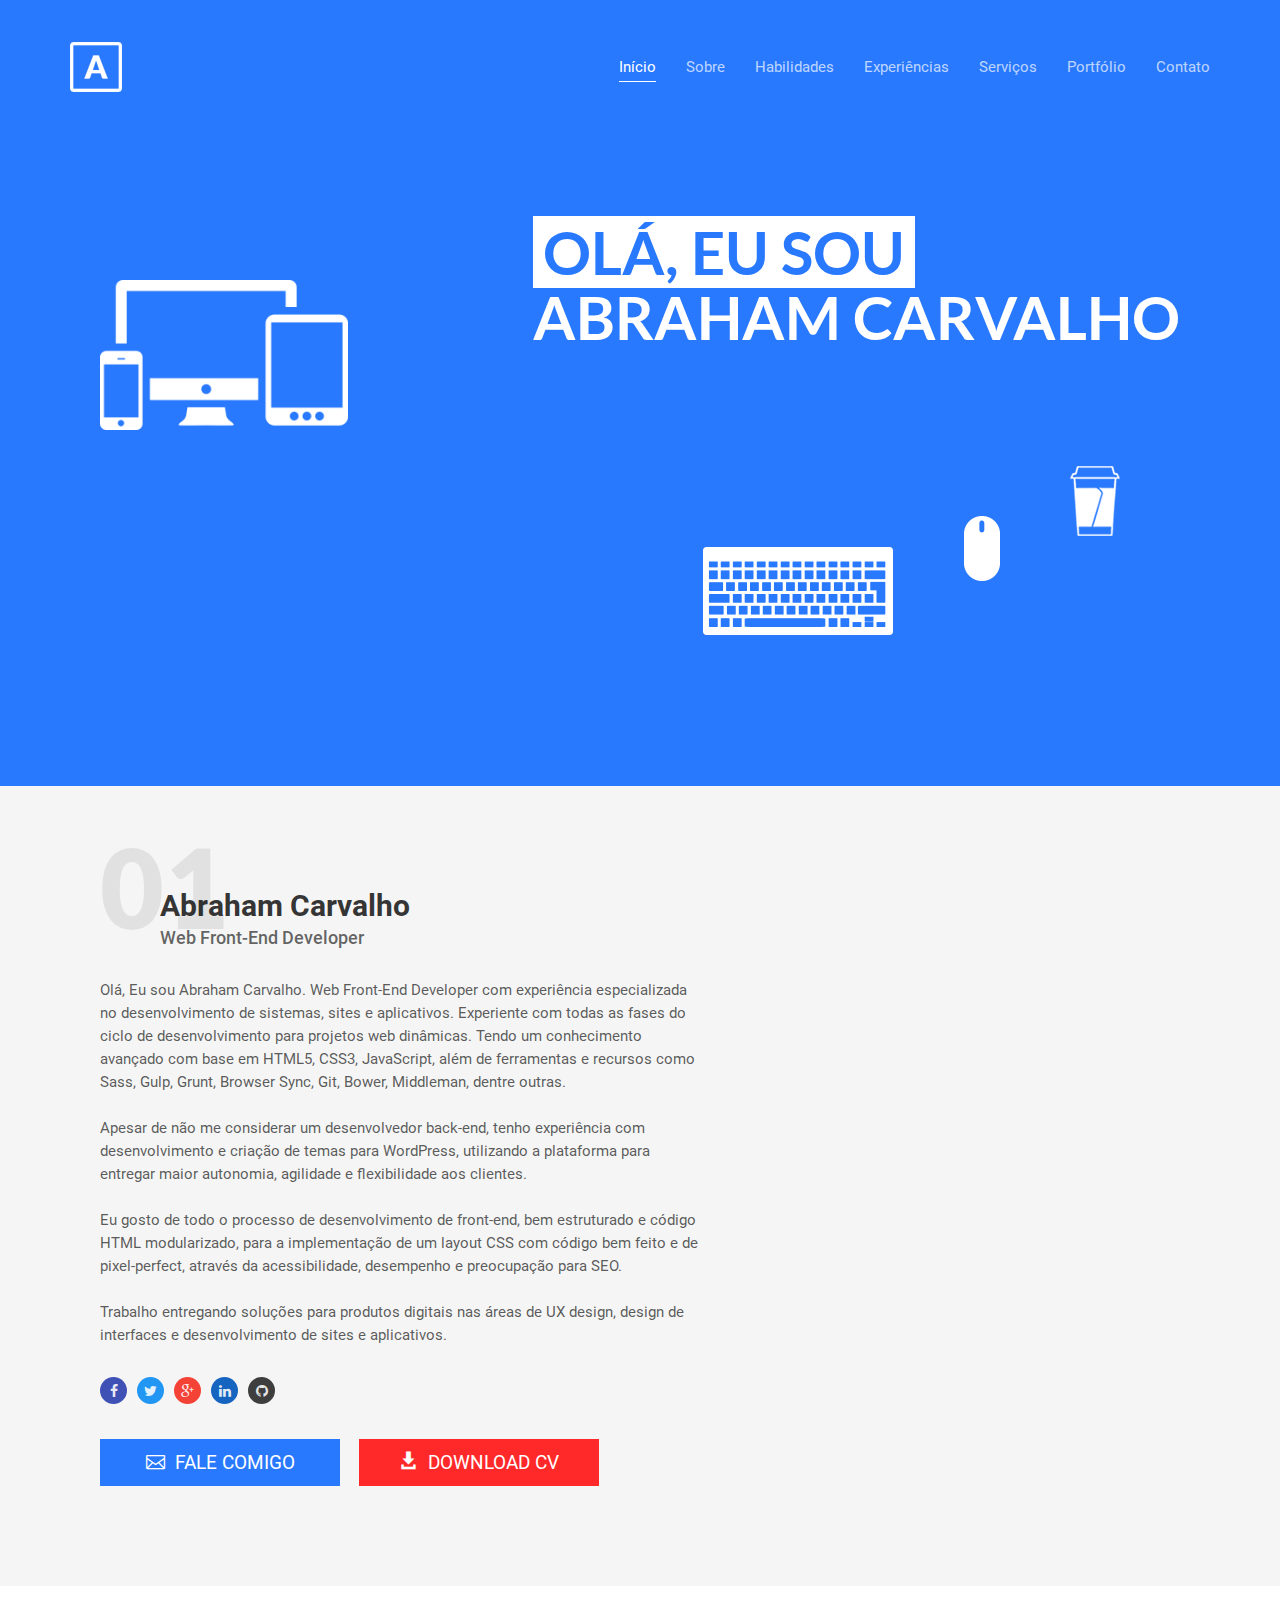
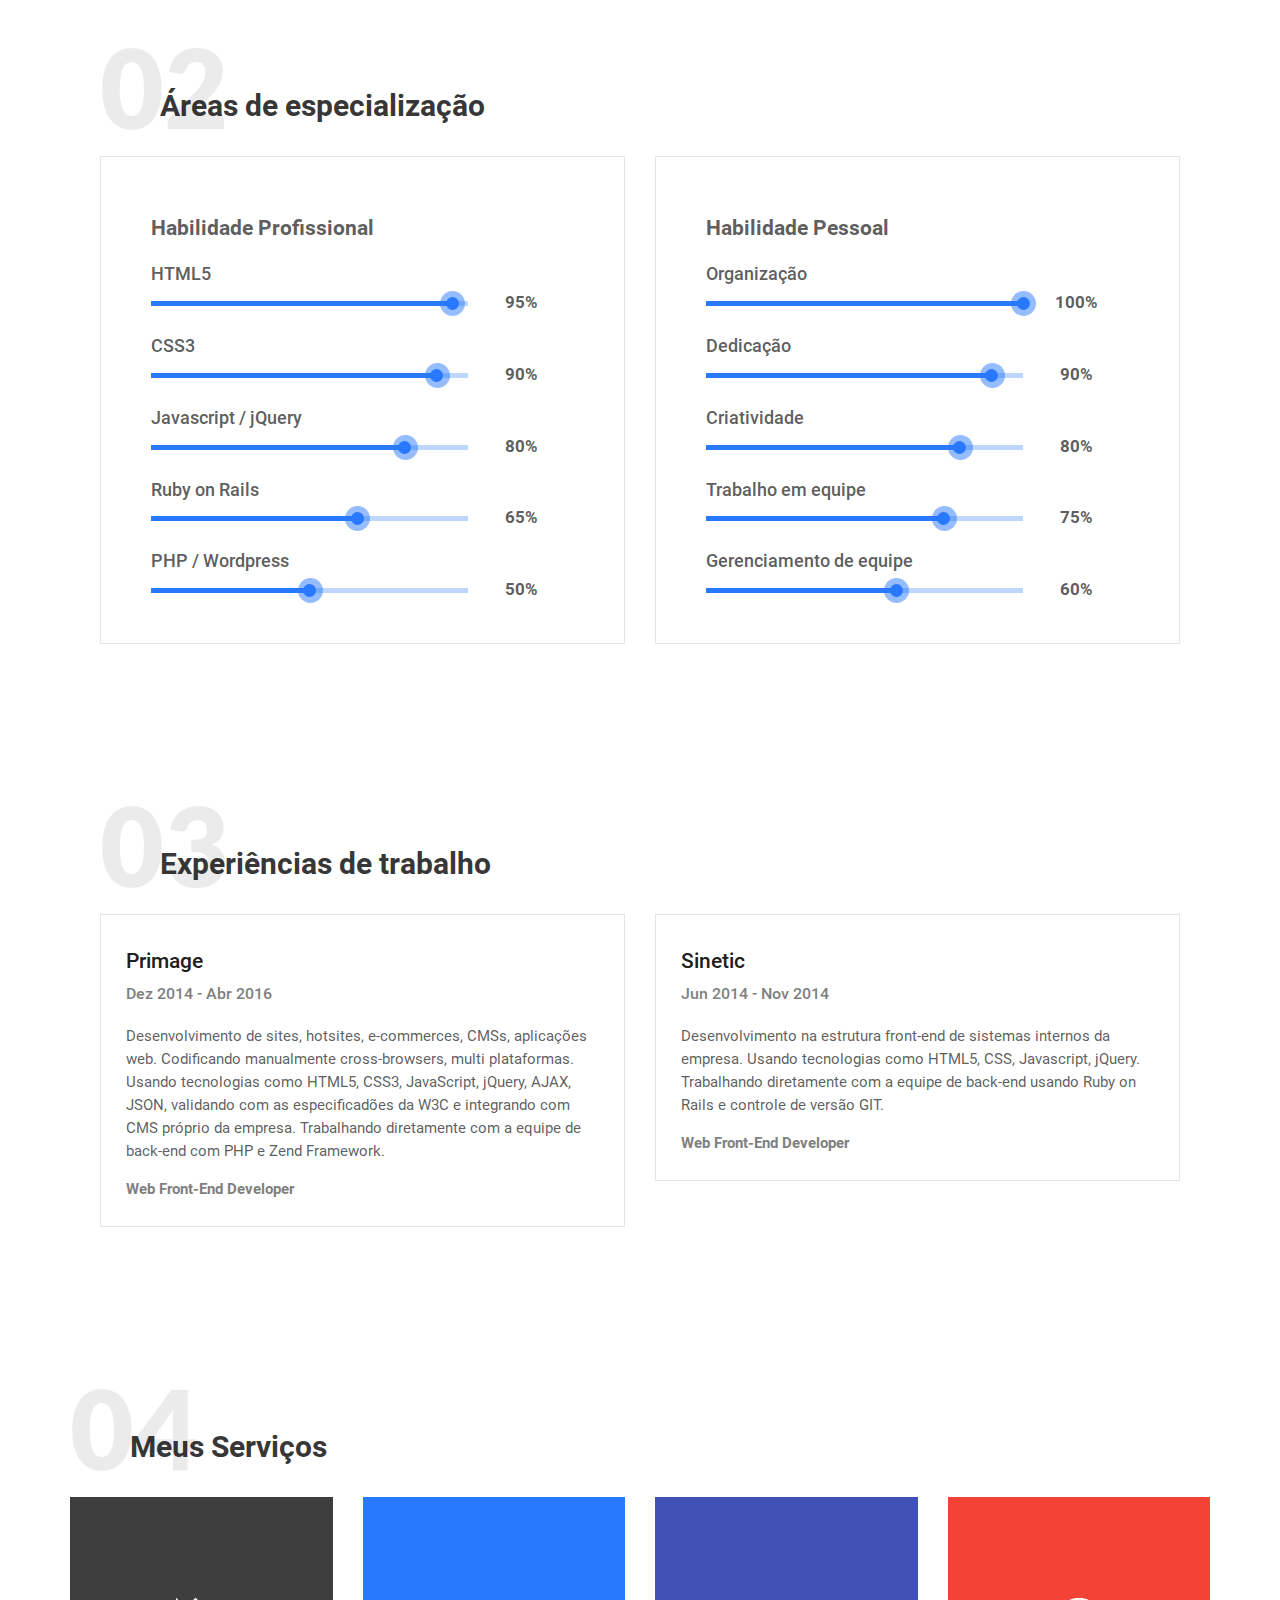
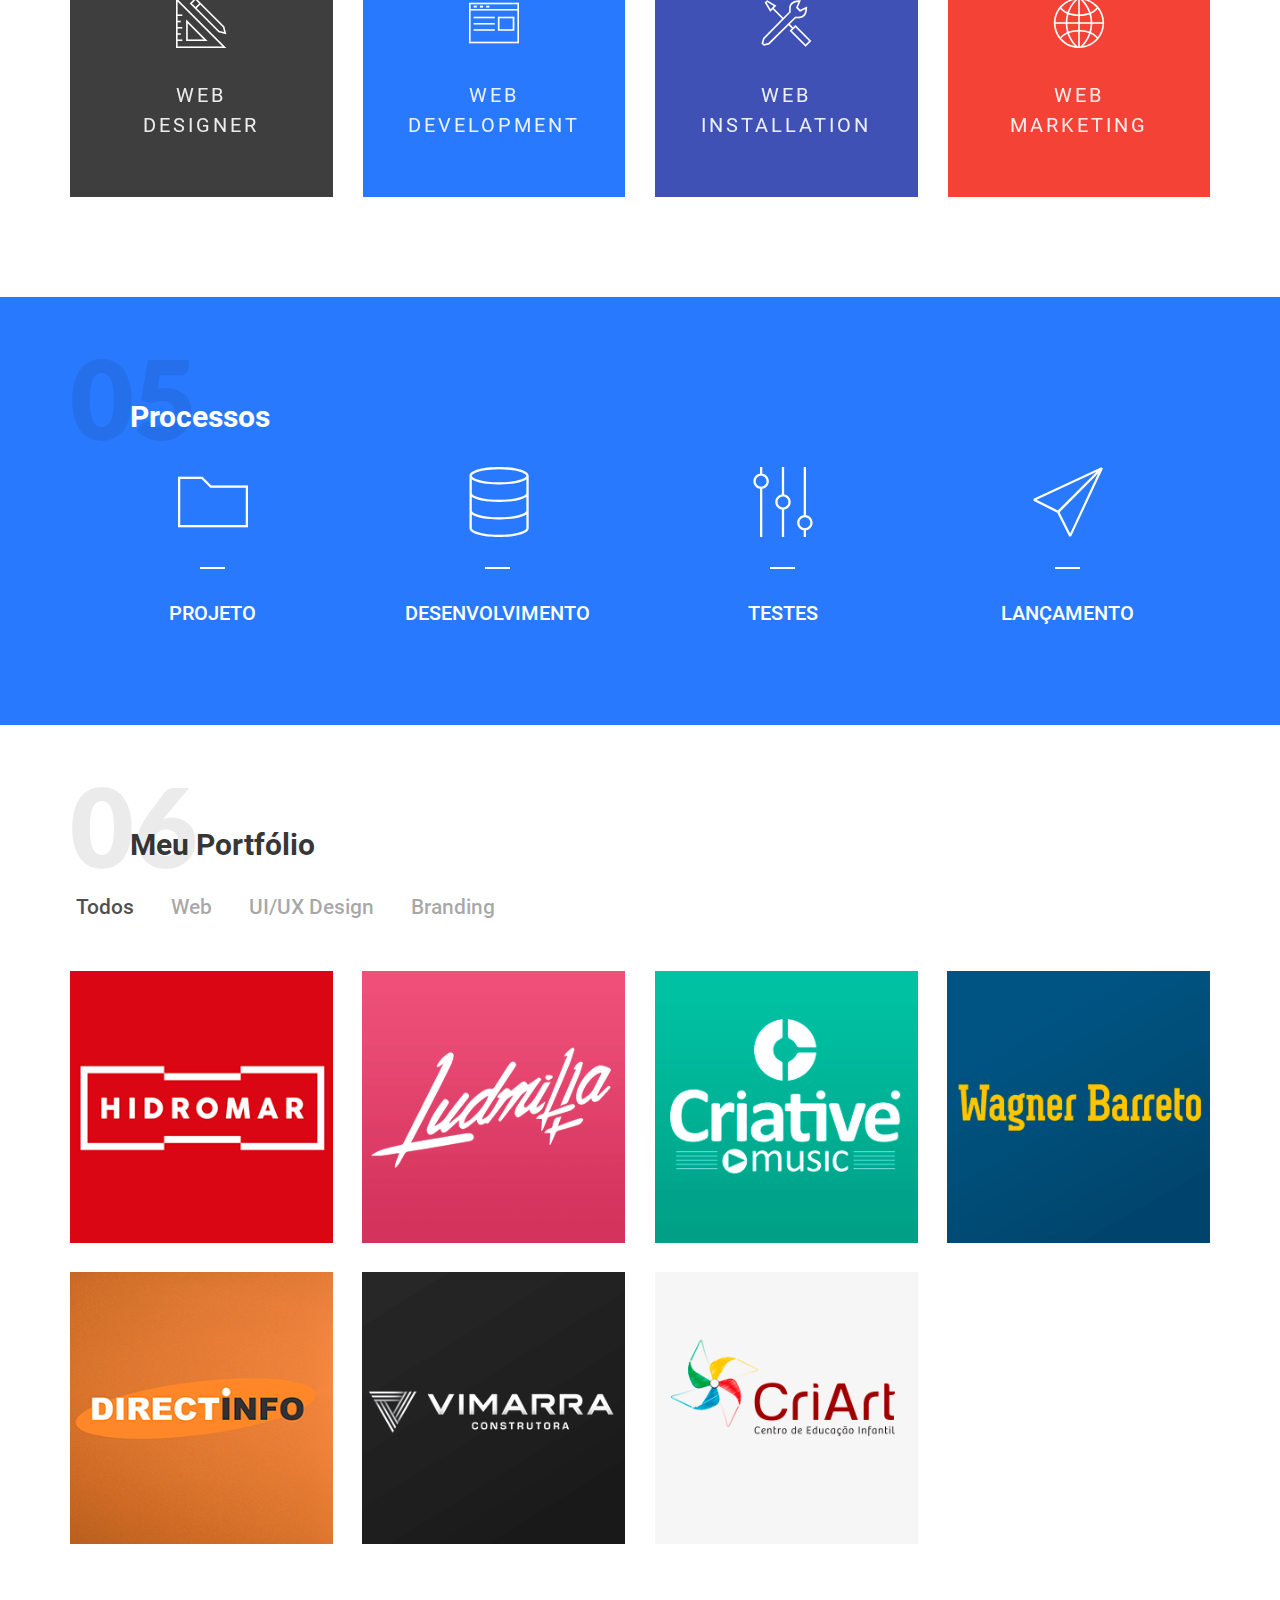
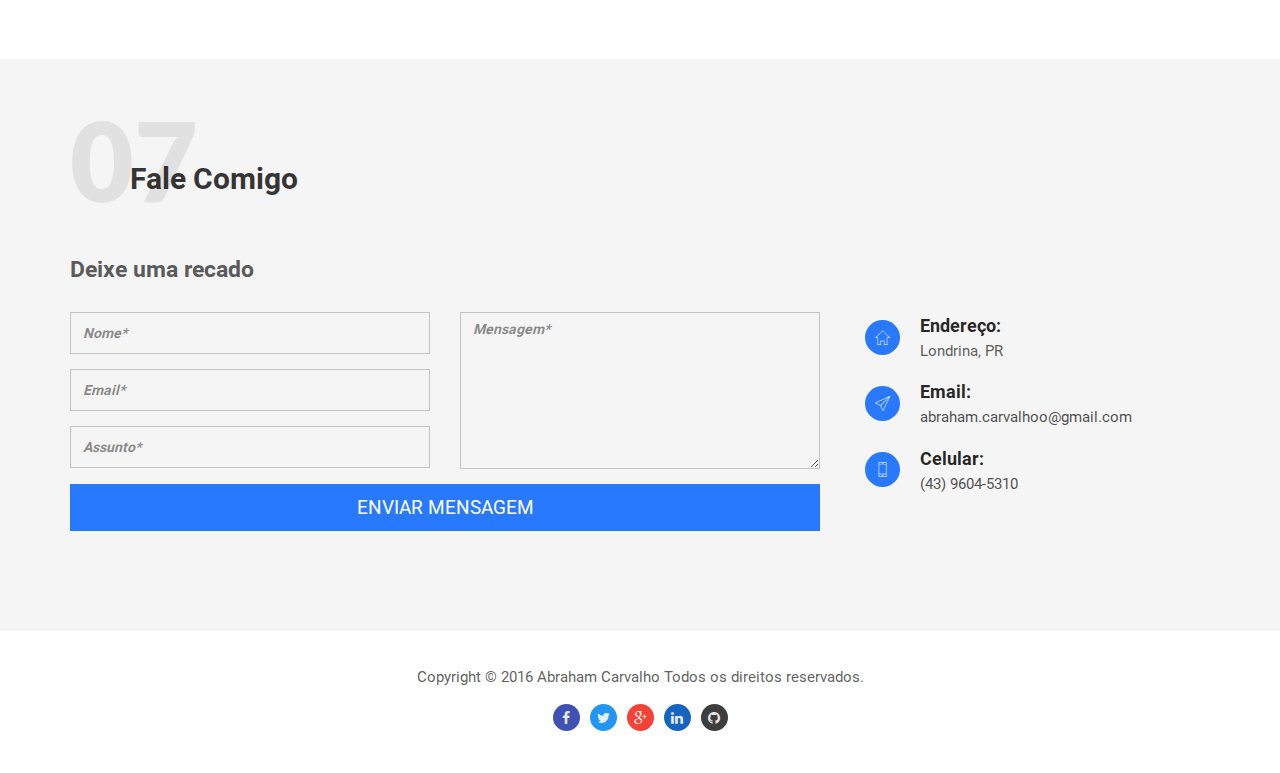
==== commit e2e228aa: "Updated" ====
--- a/index.html
+++ b/index.html
@@ -443,6 +443,15 @@
               </div>
               <div class="grid-item col-md-3 col-sm-6 col-xs-12 web" data-animate="fadeInRight" data-category="web">
                 <figure>
+                  <img src="assets/images/projects/directinfo.png" alt="DirectInfo">
+                  <figcaption>
+                    <h3>DirectInfo</h3>
+                    <a target="_blank" href="http://www.directinfo.net.br" class="sa-view-project-detail">Acessar<i class="fa arrow_right"></i></a>
+                  </figcaption>
+                </figure>
+              </div>
+              <div class="grid-item col-md-3 col-sm-6 col-xs-12 web" data-animate="fadeInRight" data-category="web">
+                <figure>
                   <img src="assets/images/projects/vimarraconstrutora.png" alt="Vimarra Construtora">
                   <figcaption>
                     <h3>Vimarra Construtora</h3>
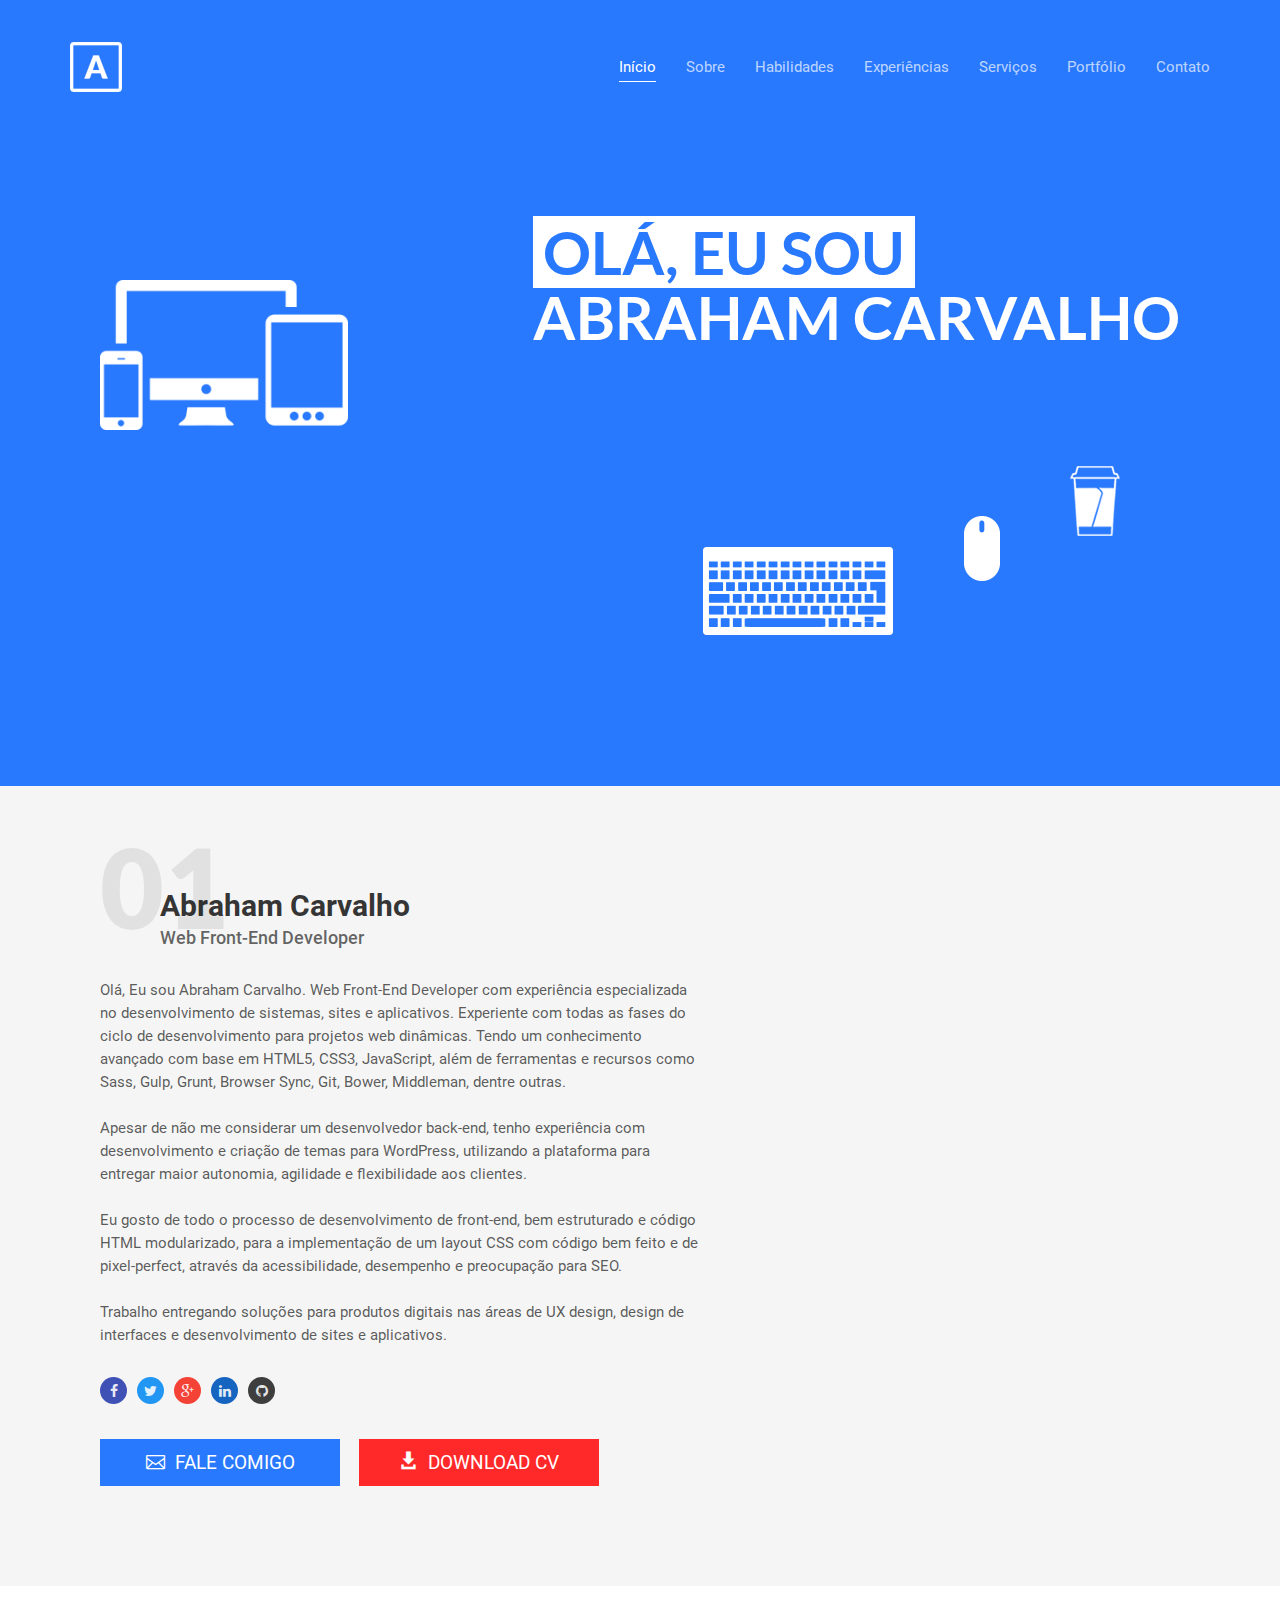
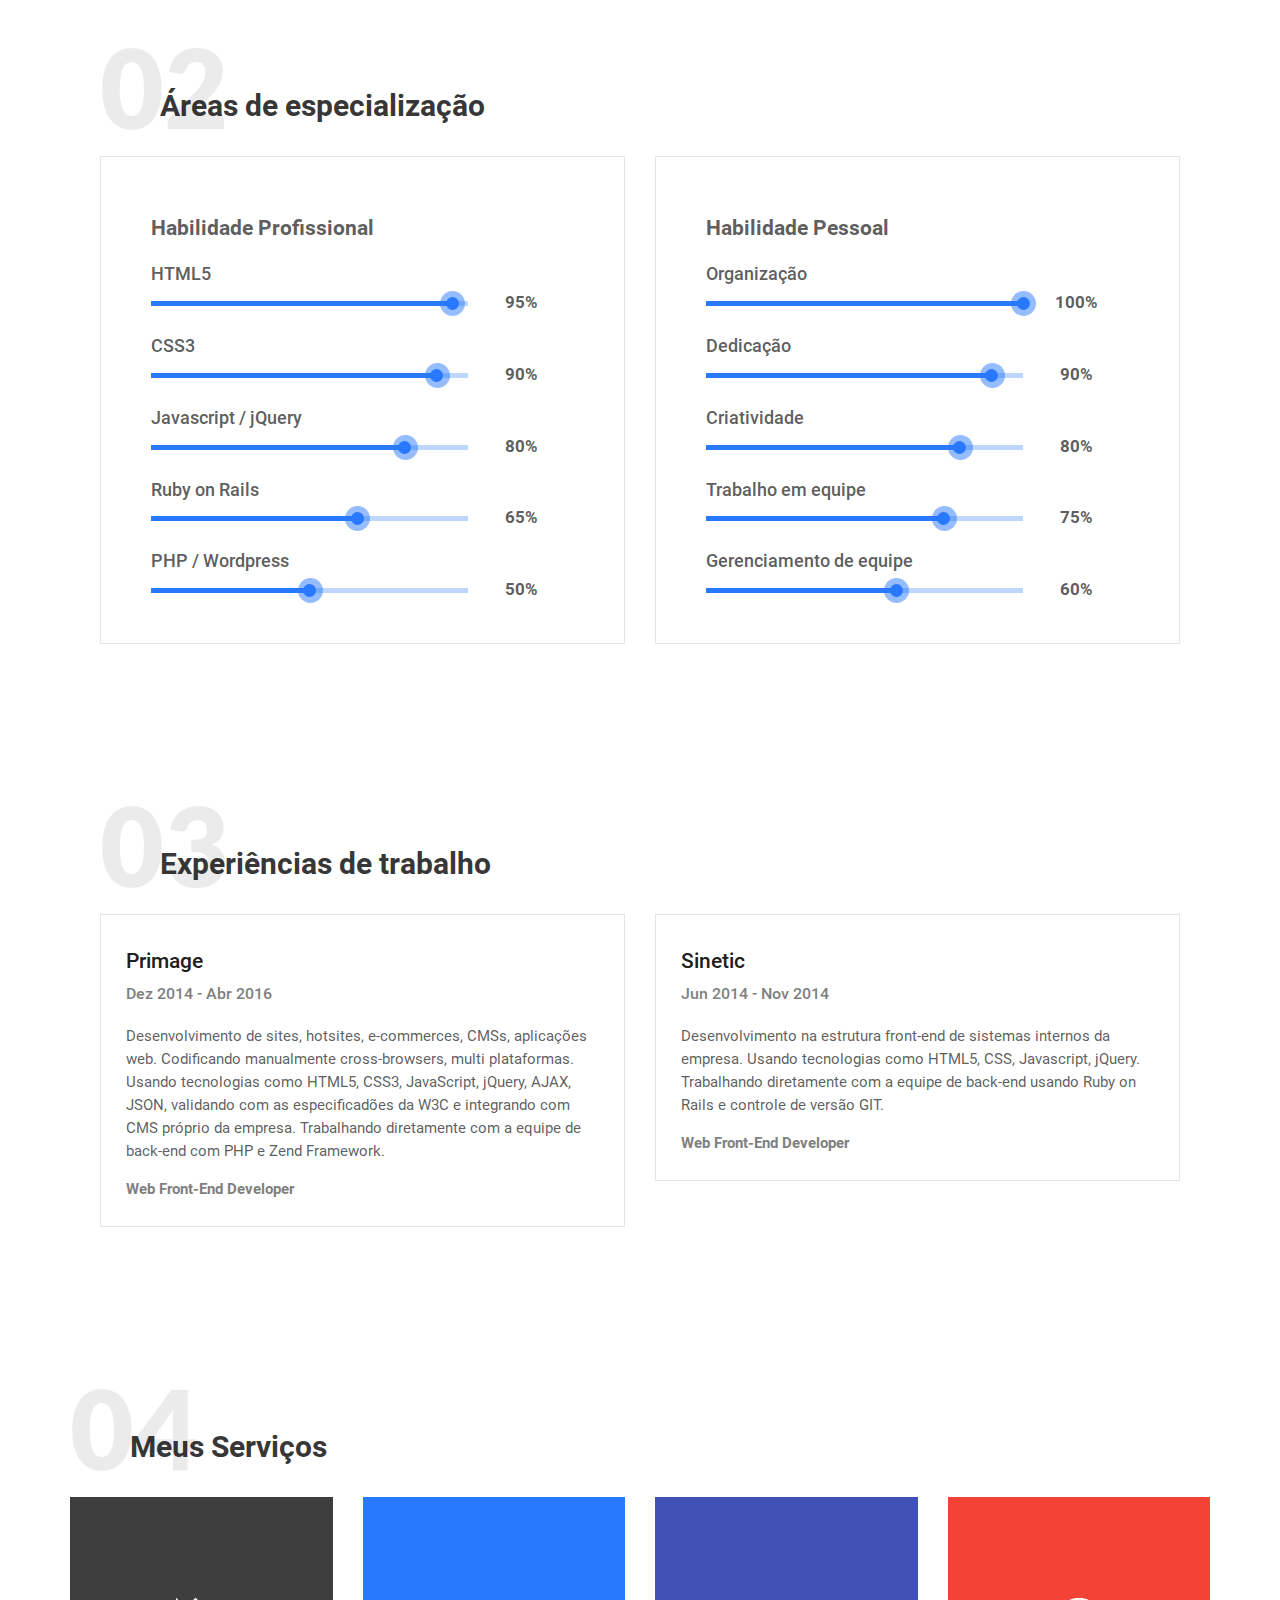
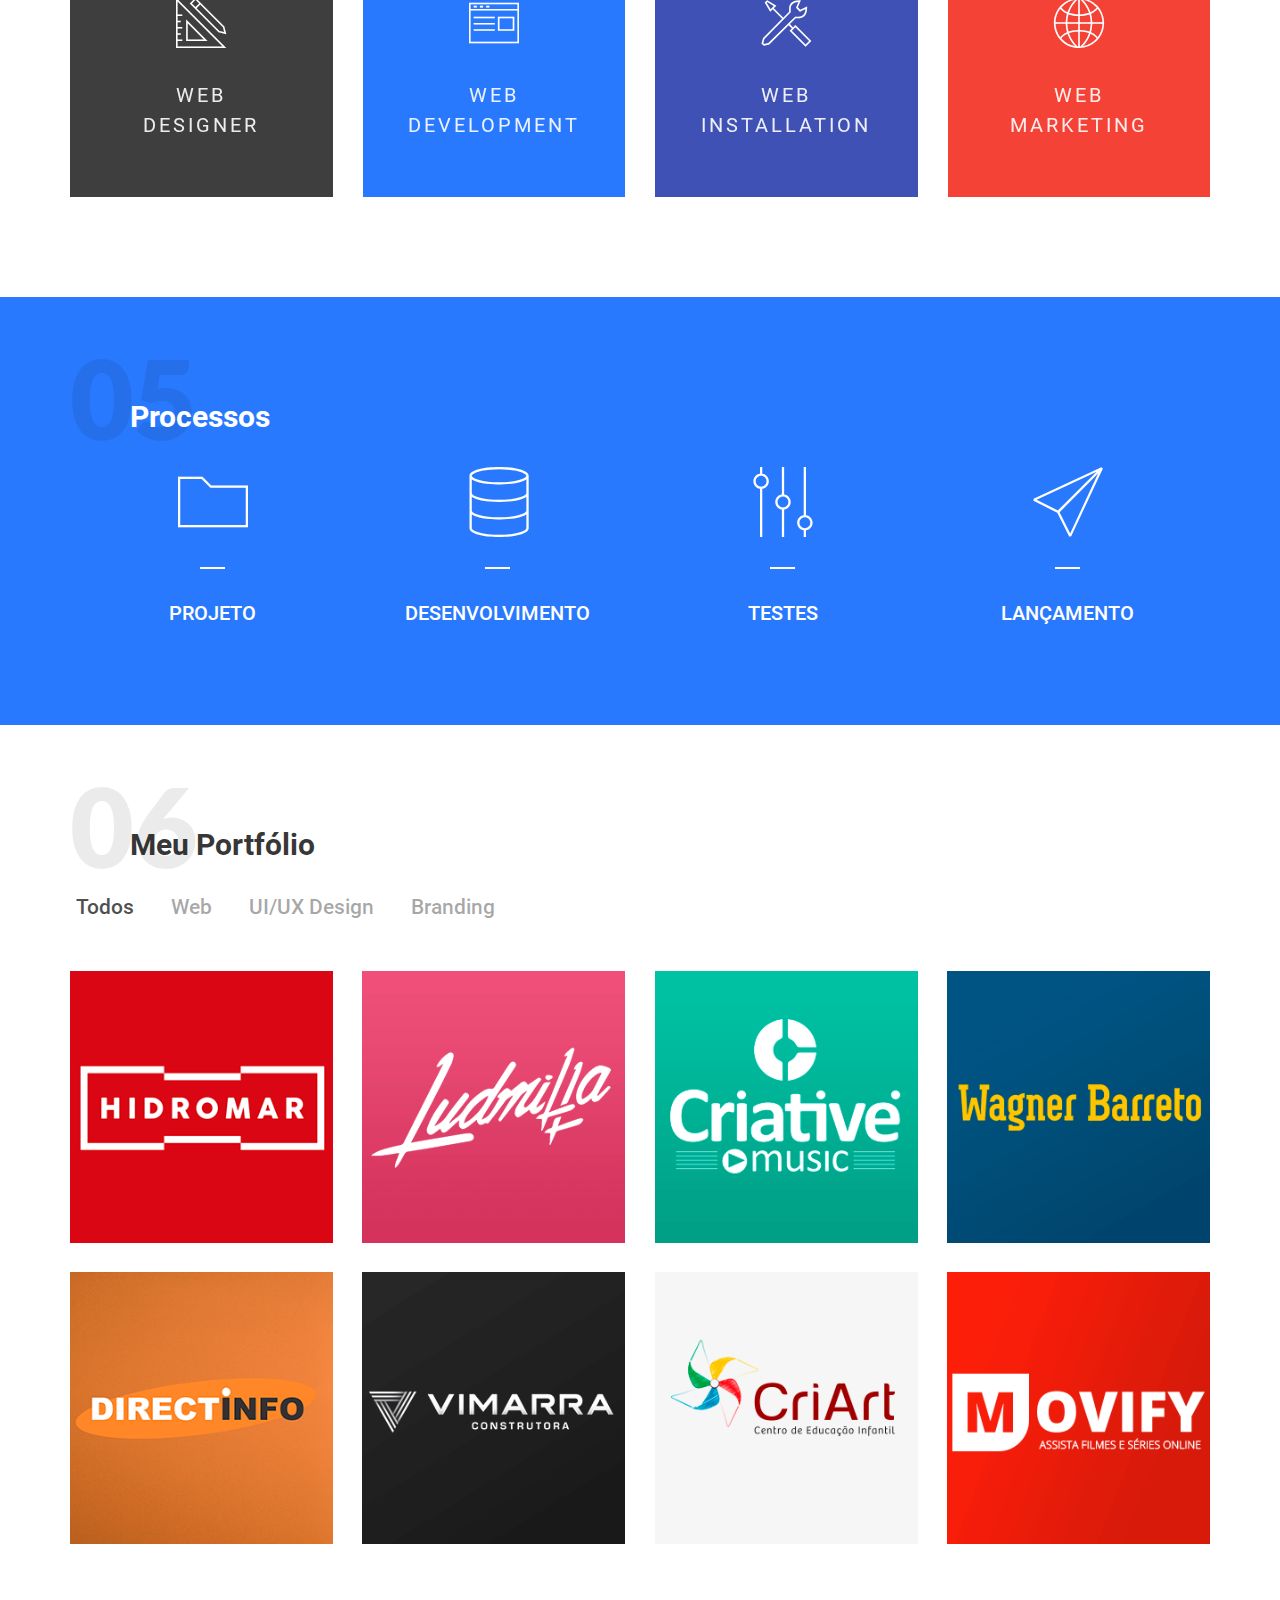
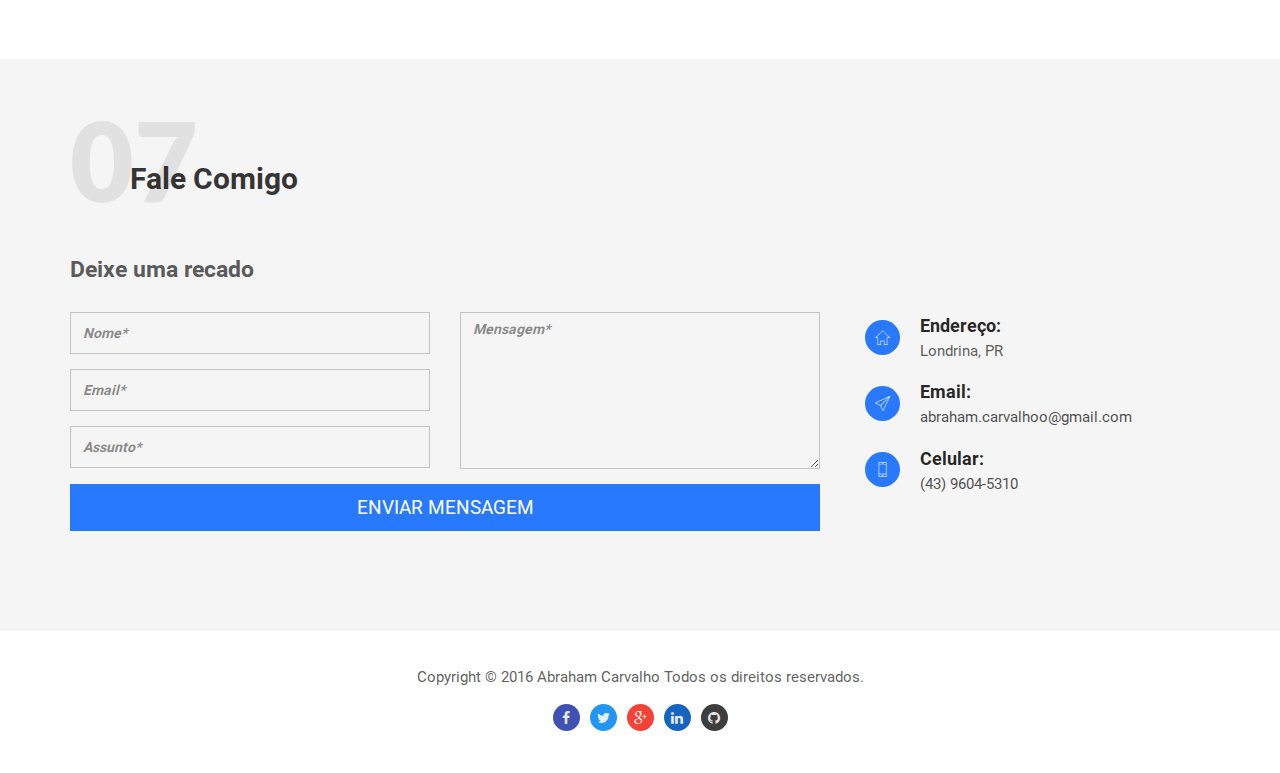
==== commit 99c940f9: "Updated" ====
--- a/index.html
+++ b/index.html
@@ -468,6 +468,15 @@
                   </figcaption>
                 </figure>
               </div>
+              <div class="grid-item col-md-3 col-sm-6 col-xs-12 web ui brand" data-animate="fadeInRight" data-category="web, ui, brand">
+                <figure>
+                  <img src="assets/images/projects/movify.png" alt="Movify">
+                  <figcaption>
+                    <h3>Movify</h3>
+                    <a target="_blank" href="http://www.movify.com.br" class="sa-view-project-detail">Acessar<i class="fa arrow_right"></i></a>
+                  </figcaption>
+                </figure>
+              </div>
             </div>
           </div>
         </div>
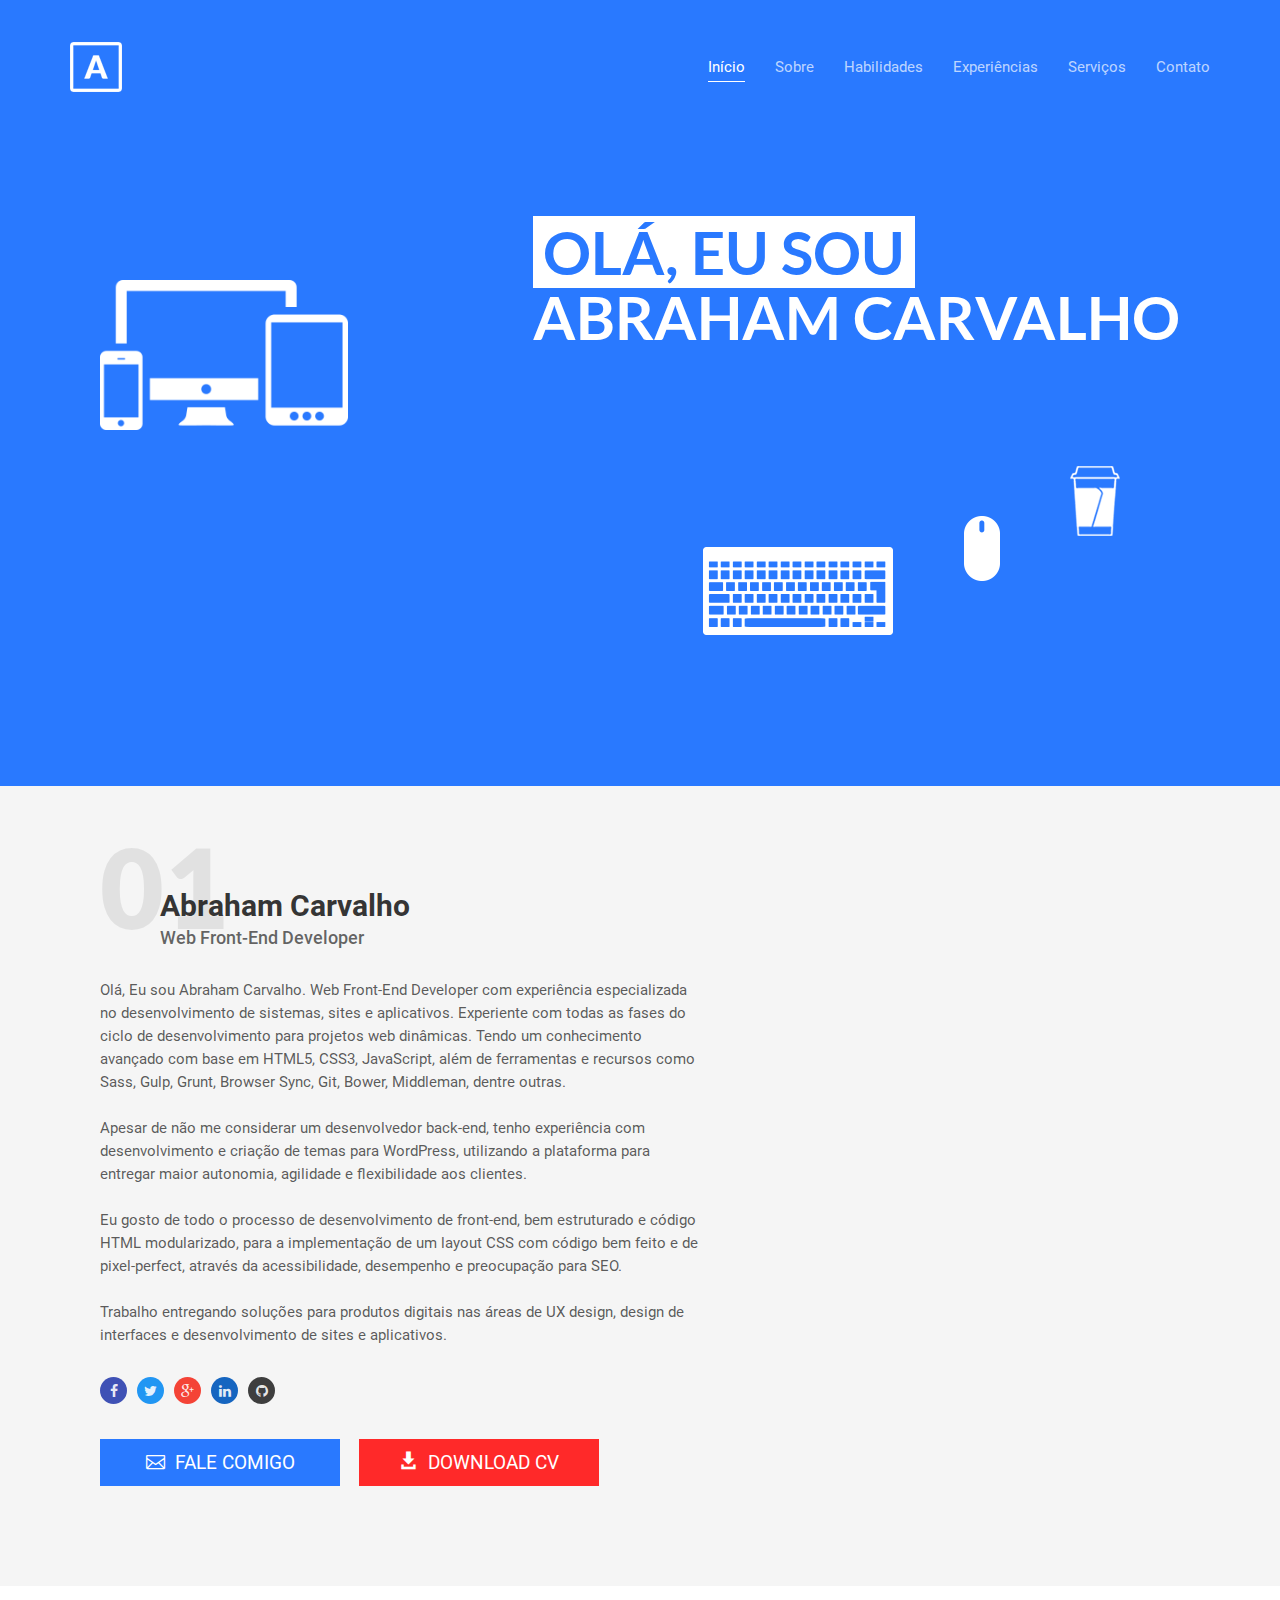
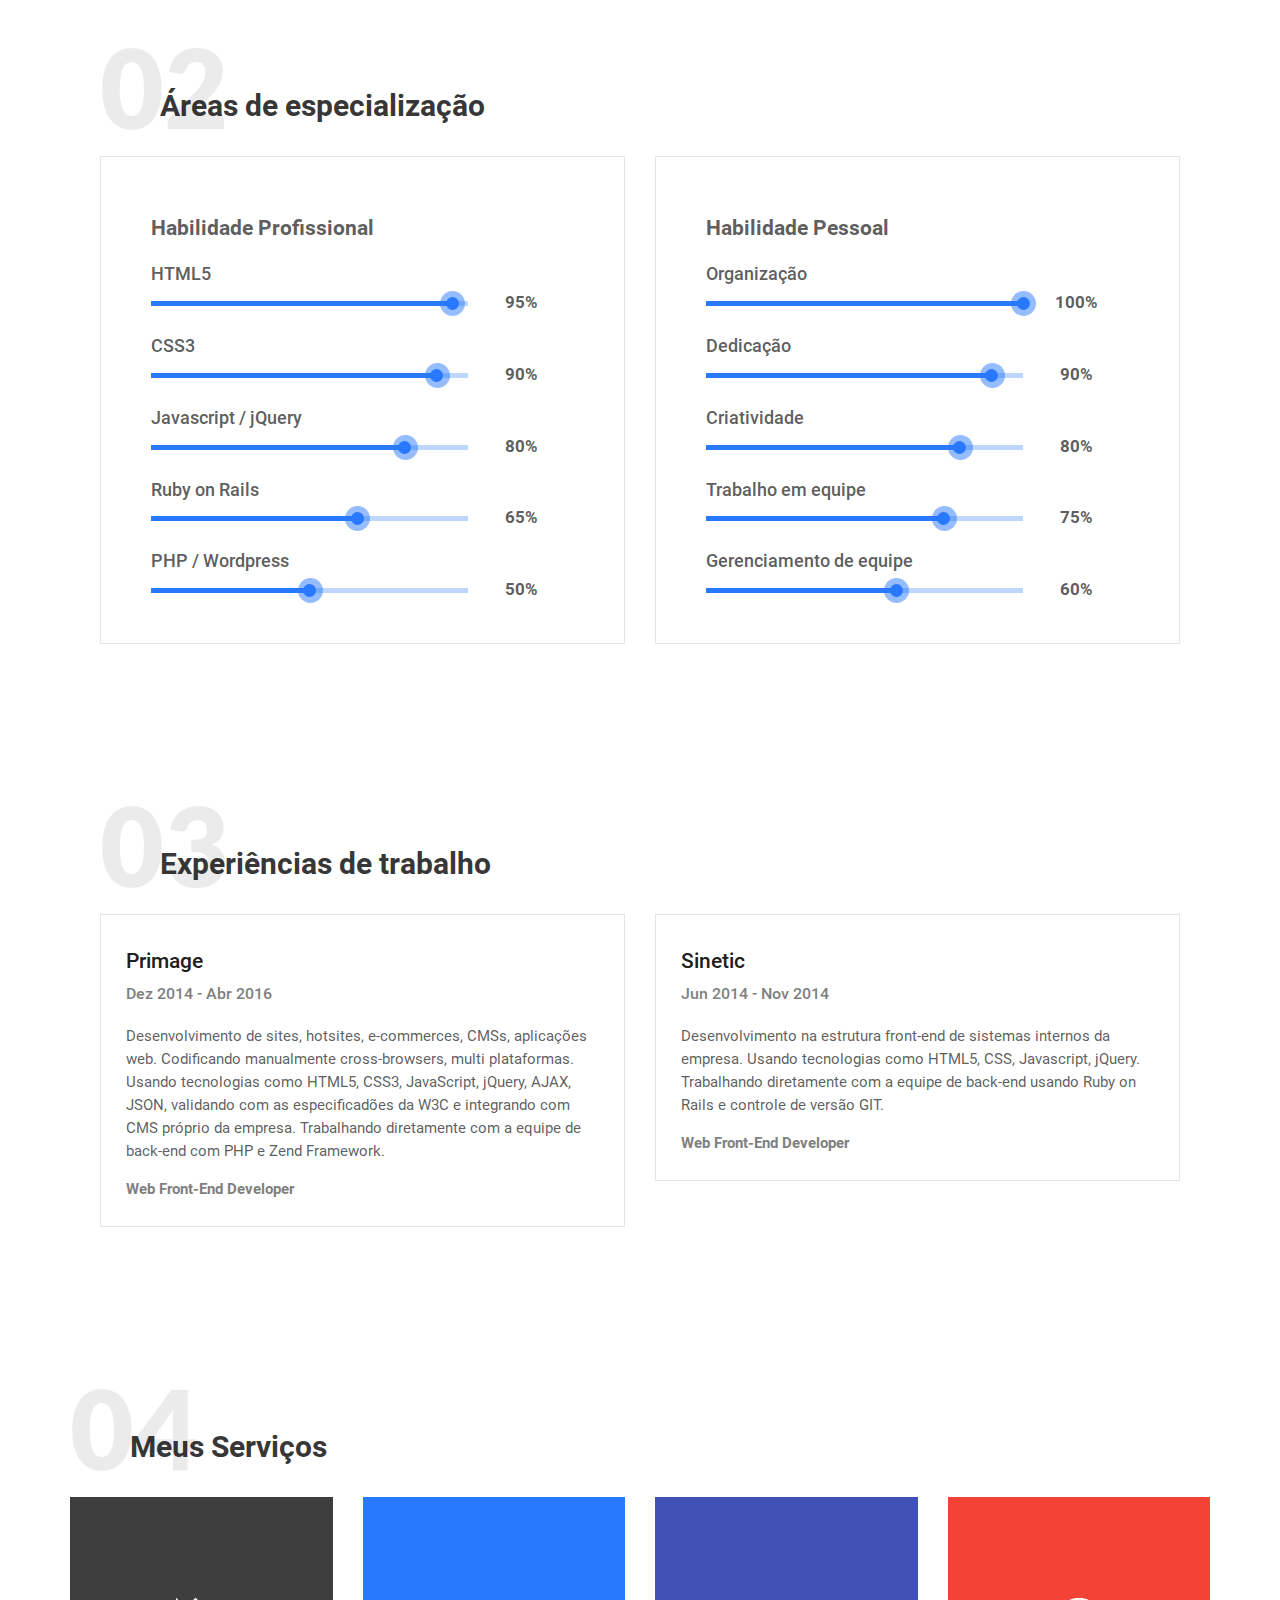
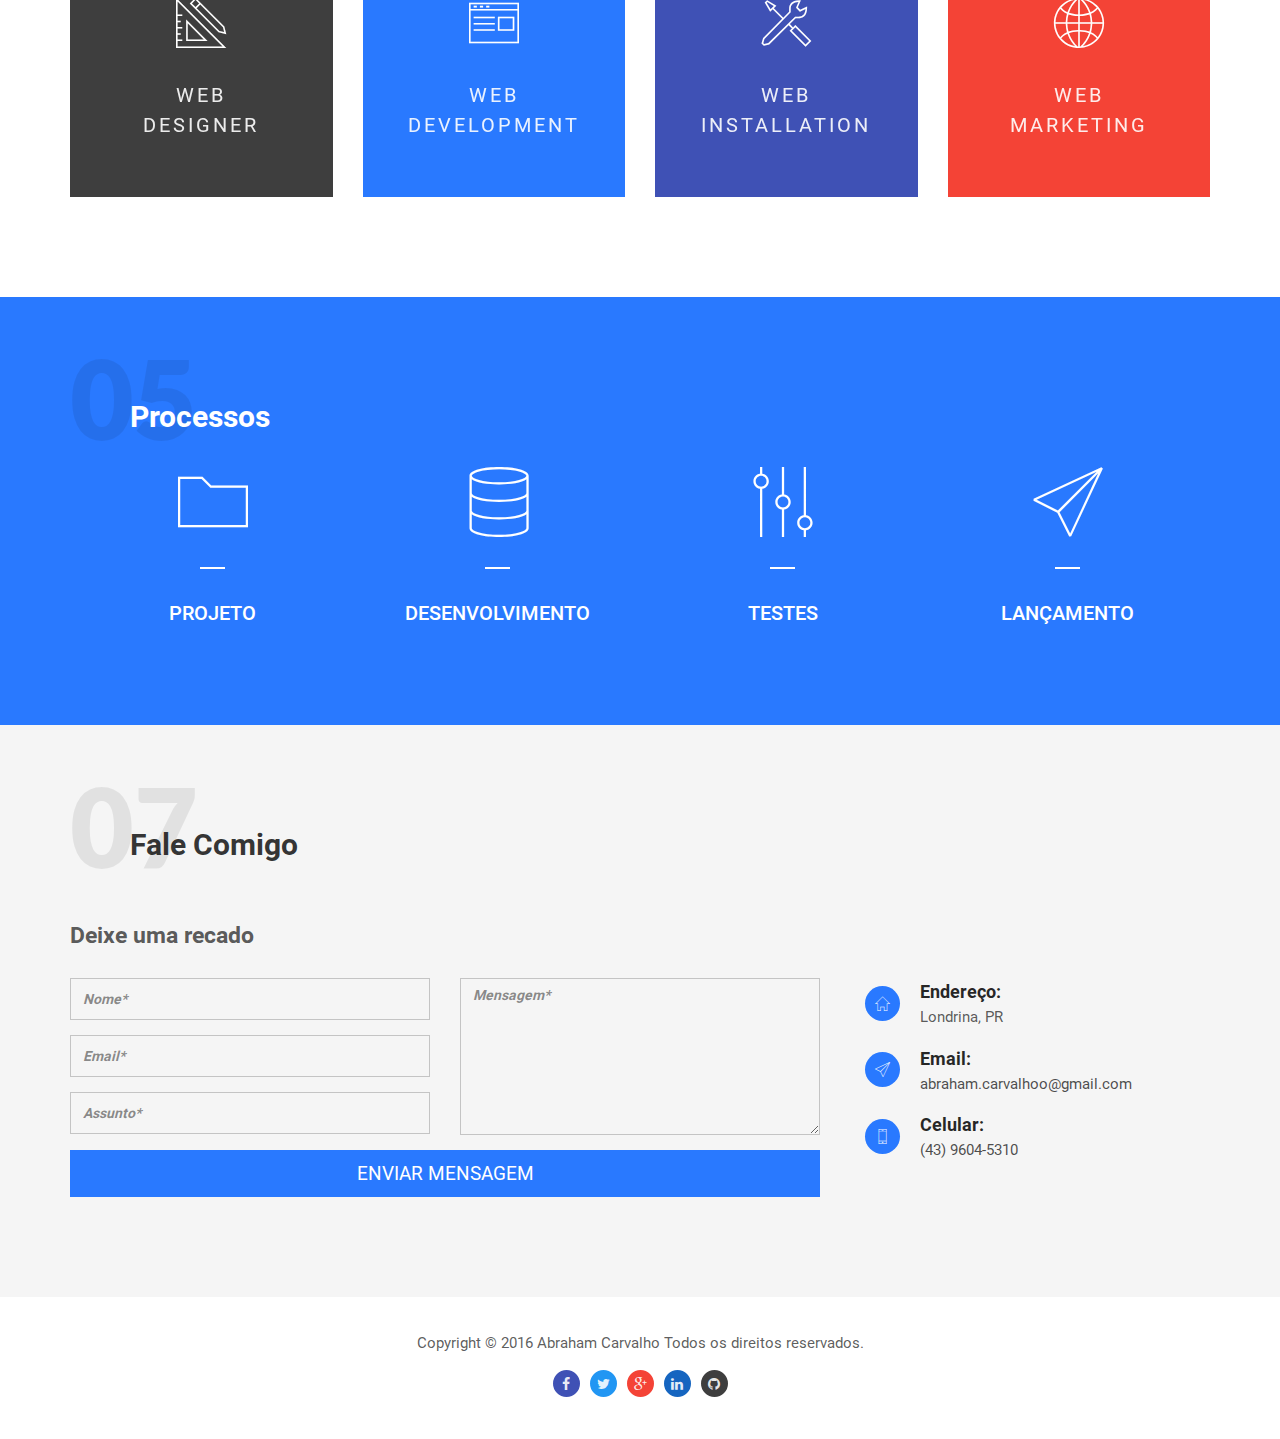
==== commit fbe7a184: "up" ====
--- a/index.html
+++ b/index.html
@@ -106,7 +106,7 @@
                 <li><a href="#skills">Habilidades</a></li>
                 <li><a href="#experiences">Experiências</a></li>
                 <li><a href="#services">Serviços</a></li>
-                <li><a href="#portfolio">Portfólio</a></li>
+                <!-- <li><a href="#portfolio">Portfólio</a></li> -->
                 <li><a href="#contact">Contato</a></li>
               </ul>
             </div>
@@ -386,7 +386,7 @@
       </div>
     </div>
   </section>
-  <section class="sa-features-8" id="portfolio">
+<!--   <section class="sa-features-8" id="portfolio">
     <div class="container">
       <div class="row sa-section-separator">
         <div class="sa-section-header with-sub-section-heading col-sm-12 col-xs-12">
@@ -482,7 +482,7 @@
         </div>
       </div>
     </div>
-  </section>
+  </section> -->
   <section class="sa-registation-form-1" id="contact">
     <div class="container">
       <div class="row sa-section-separator">
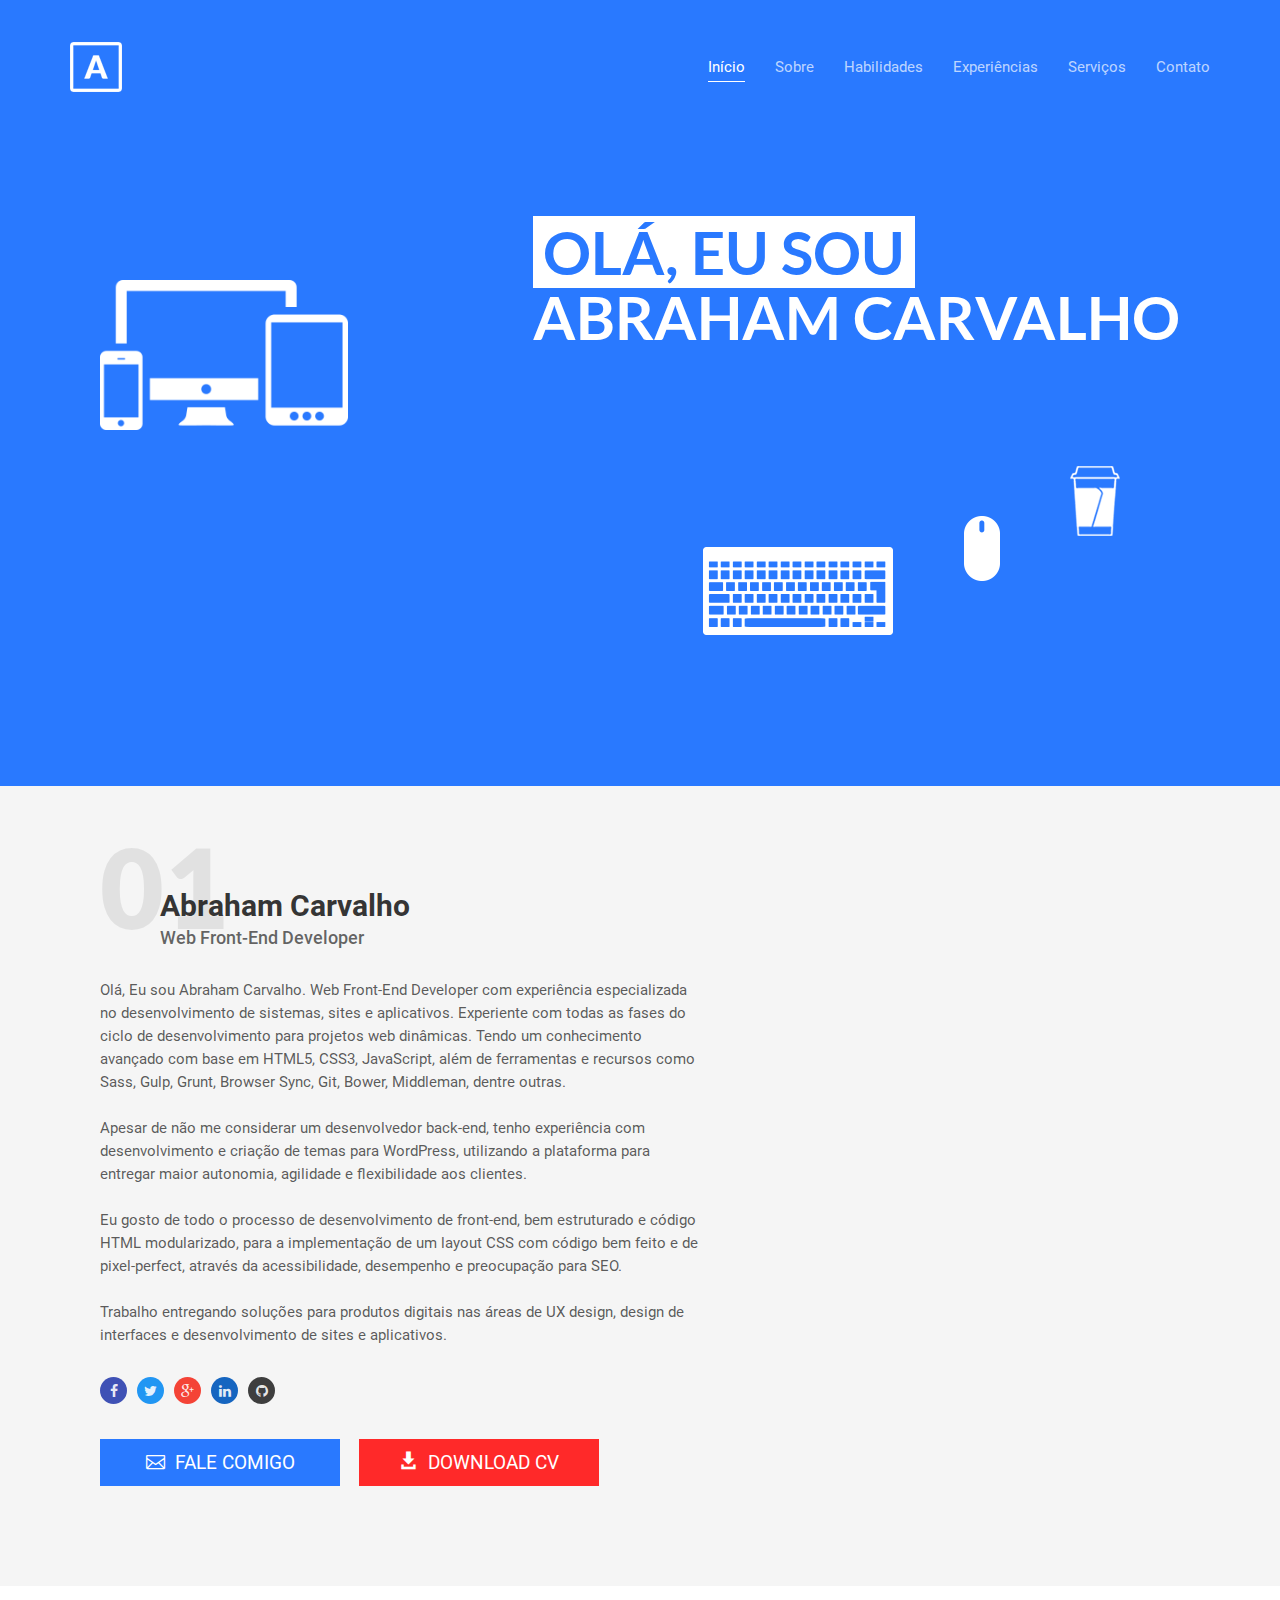
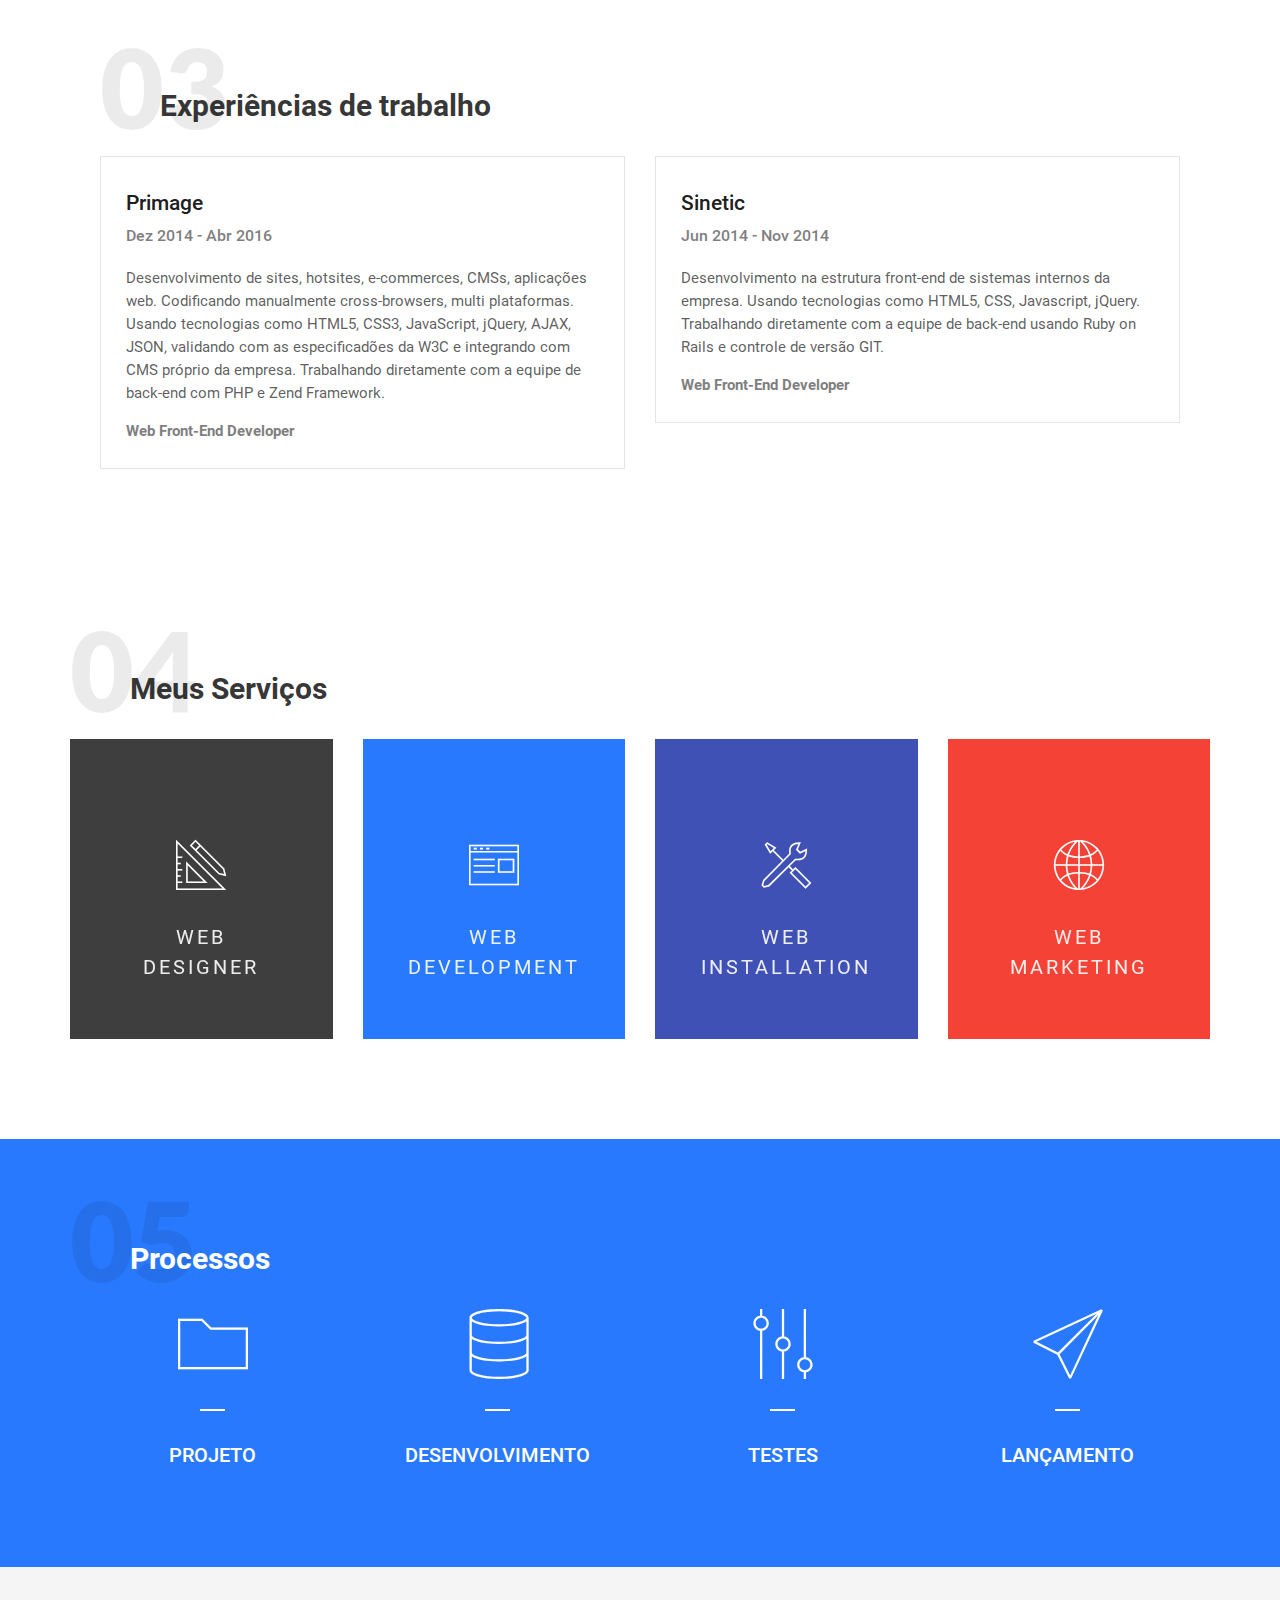
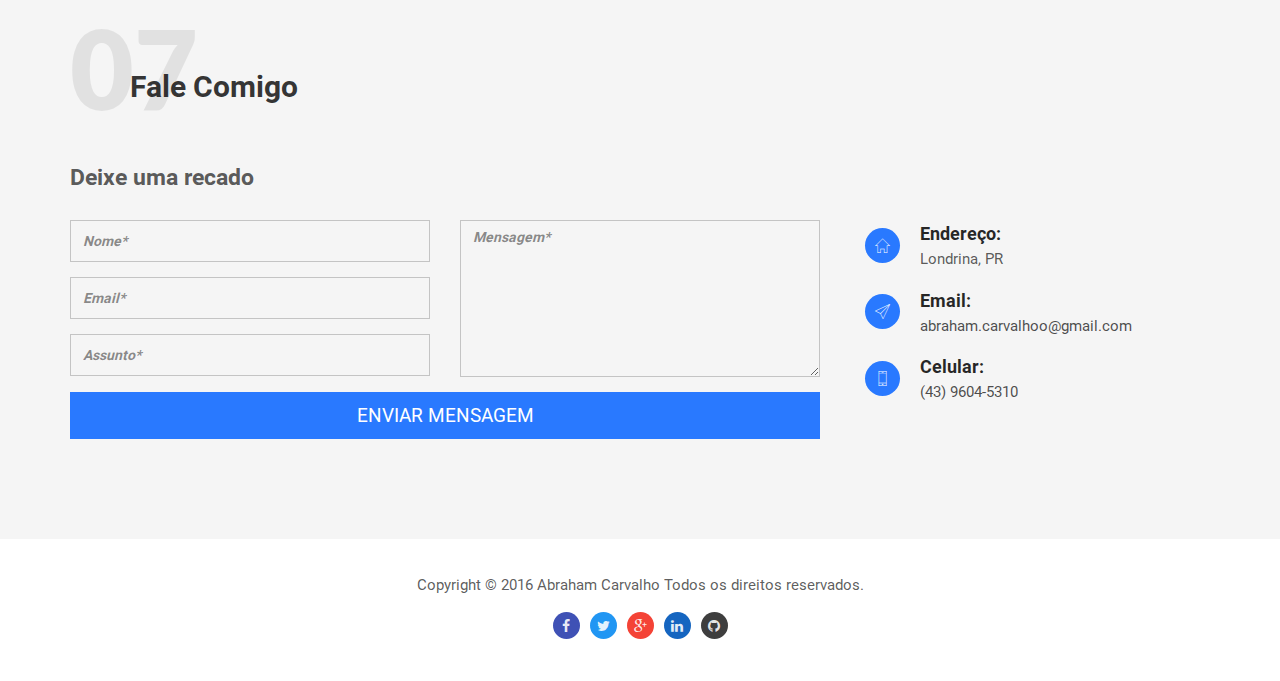
==== commit e9da5c5b: "Update index.html" ====
--- a/index.html
+++ b/index.html
@@ -170,7 +170,7 @@
       </div>
     </div>
   </section>
-  <section class="sa-features-3" id="skills">
+  <!-- <section class="sa-features-3" id="skills">
     <div class="container">
       <div class="sa-section-separator sa-display-full">
         <div class="sa-features-contant-1 col-sm-12 col-xs-12">
@@ -265,7 +265,7 @@
         </div>
       </div>
     </div>
-  </section>
+  </section> -->
   <section class="sa-features-4" id="experiences">
     <div class="container">
       <div class="sa-section-separator sa-display-full">
